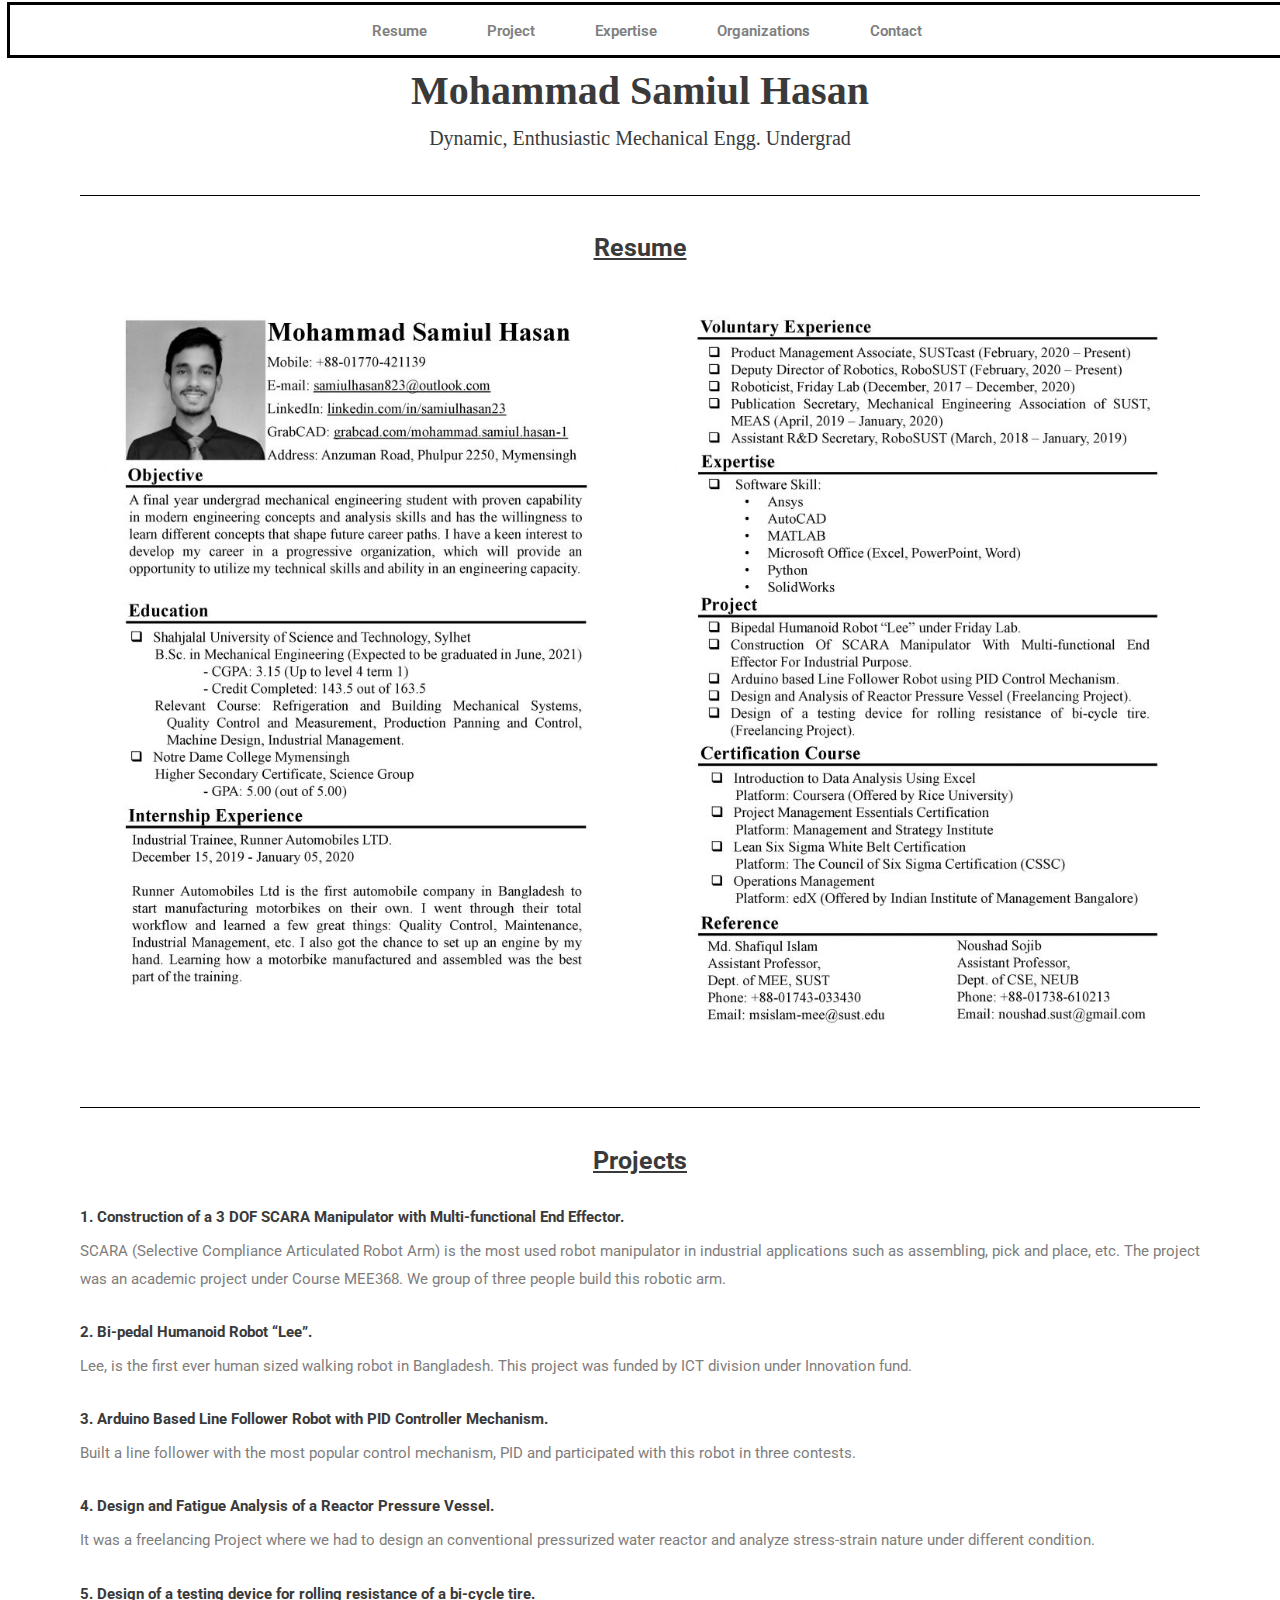
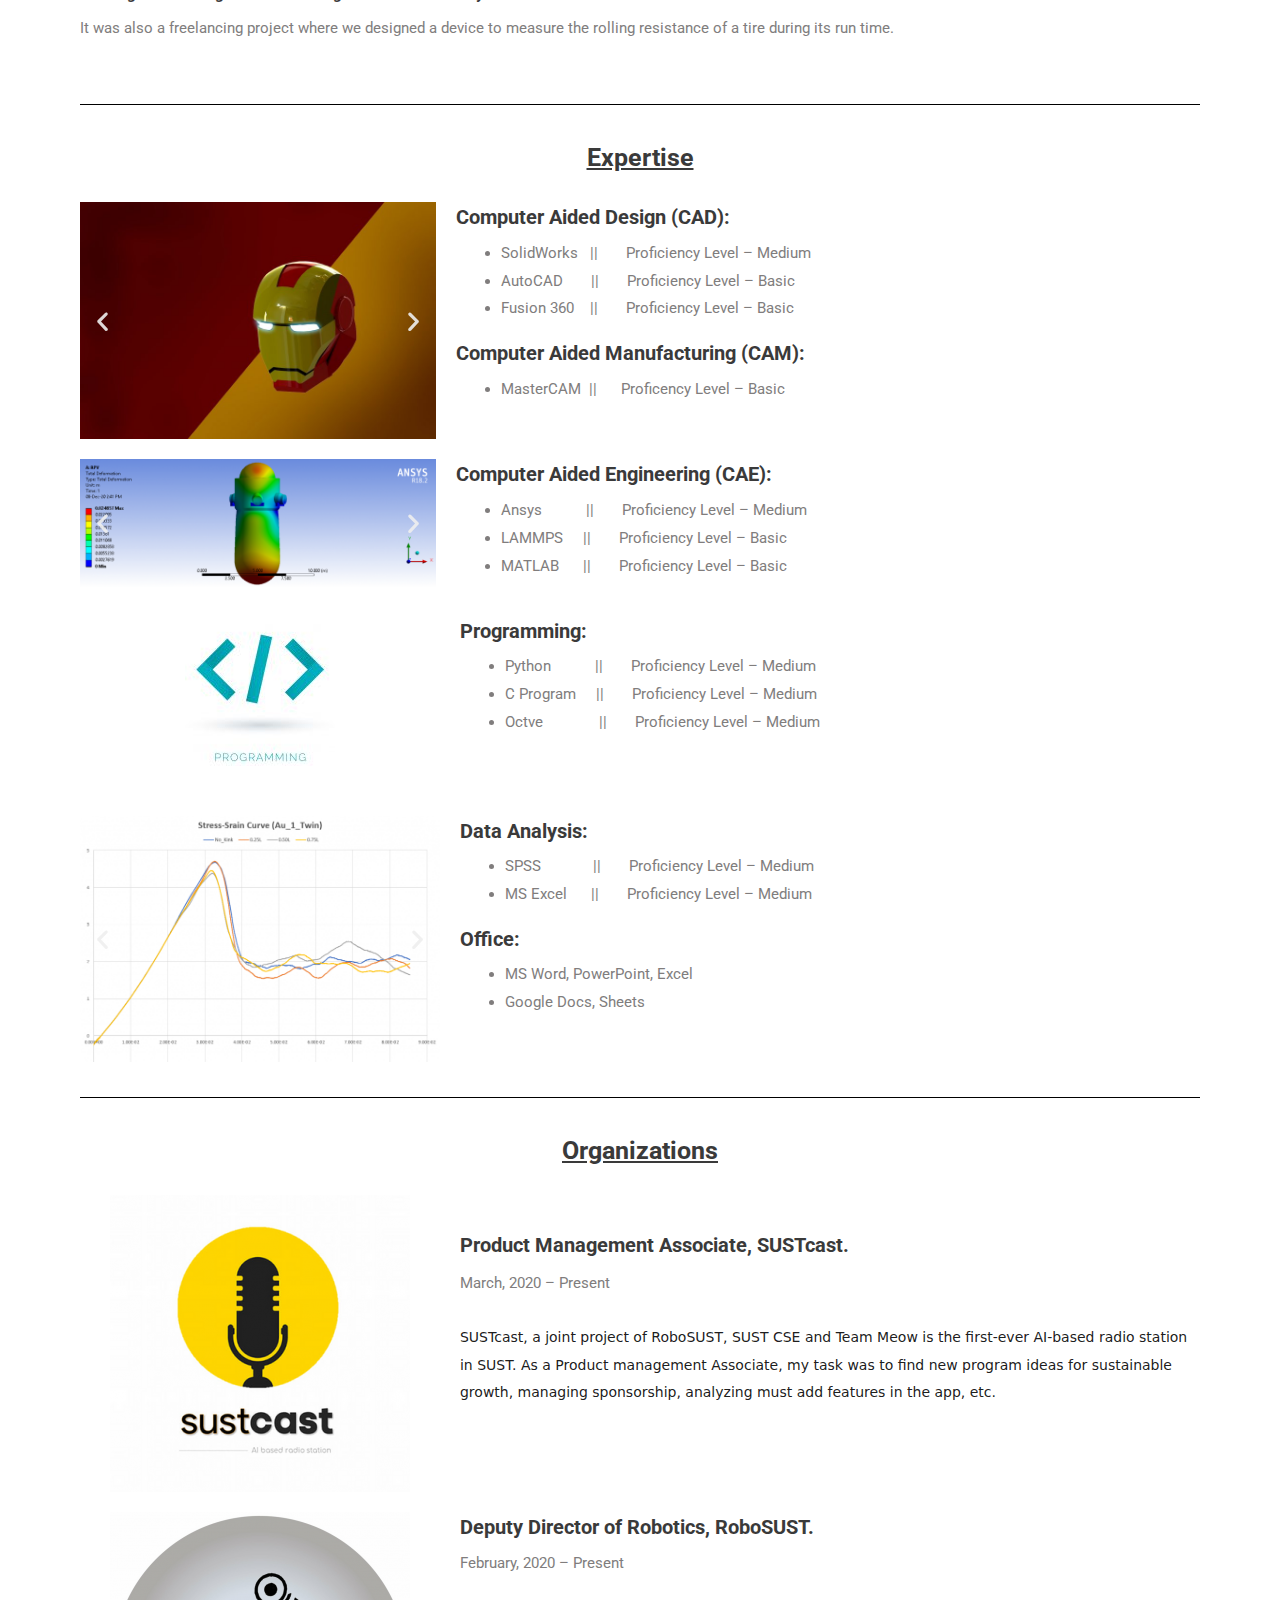
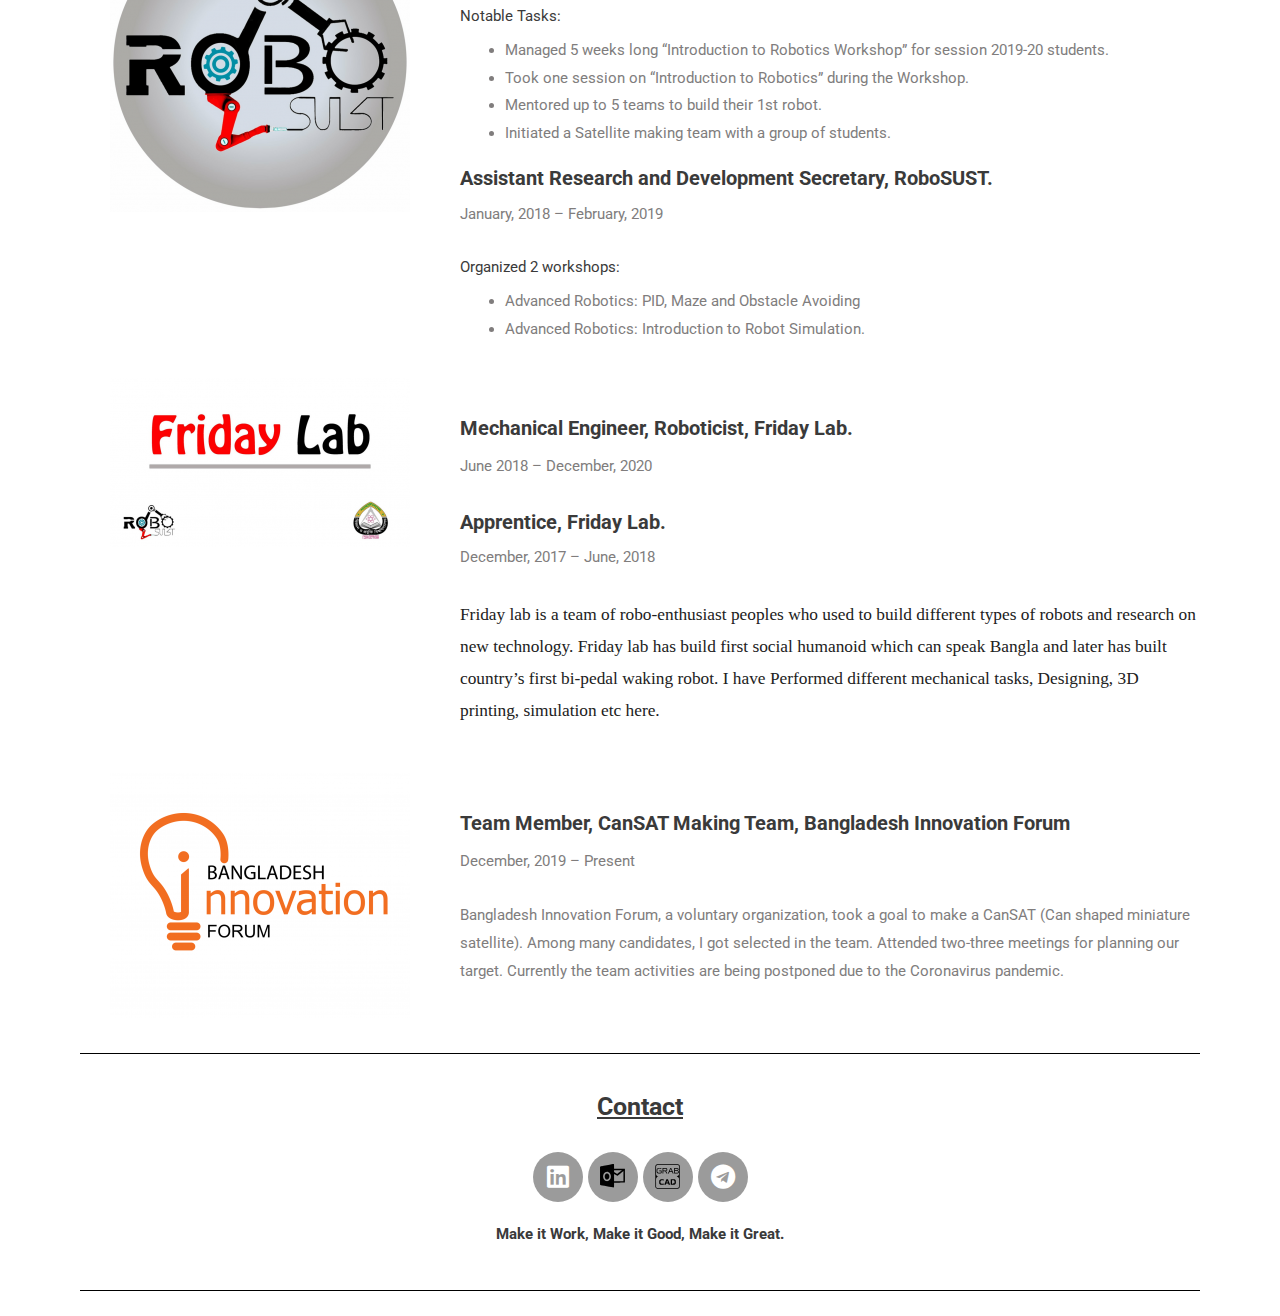
==== index.html @ ac48c986 "test11" ====
<!DOCTYPE html>
<html lang="en-US">
<head>
	<meta charset="UTF-8">
		<title>Mohammad Samiul Hasan &#8211; Just another WordPress site</title>
<meta name="robots" content="max-image-preview:large">
<link rel="dns-prefetch" href="//s.w.org">
<link rel="alternate" type="application/rss+xml" title="Mohammad Samiul Hasan &raquo; Feed" href="./feed/index.html">
<link rel="alternate" type="application/rss+xml" title="Mohammad Samiul Hasan &raquo; Comments Feed" href="./comments/feed/index.html">
		<script>
			window._wpemojiSettings = {"baseUrl":"https:\/\/s.w.org\/images\/core\/emoji\/13.0.1\/72x72\/","ext":".png","svgUrl":"https:\/\/s.w.org\/images\/core\/emoji\/13.0.1\/svg\/","svgExt":".svg","source":{"concatemoji":".\/wp-includes\/js\/wp-emoji-release.min.js?ver=5.7.1"}};
			!function(e,a,t){var n,r,o,i=a.createElement("canvas"),p=i.getContext&&i.getContext("2d");function s(e,t){var a=String.fromCharCode;p.clearRect(0,0,i.width,i.height),p.fillText(a.apply(this,e),0,0);e=i.toDataURL();return p.clearRect(0,0,i.width,i.height),p.fillText(a.apply(this,t),0,0),e===i.toDataURL()}function c(e){var t=a.createElement("script");t.src=e,t.defer=t.type="text/javascript",a.getElementsByTagName("head")[0].appendChild(t)}for(o=Array("flag","emoji"),t.supports={everything:!0,everythingExceptFlag:!0},r=0;r<o.length;r++)t.supports[o[r]]=function(e){if(!p||!p.fillText)return!1;switch(p.textBaseline="top",p.font="600 32px Arial",e){case"flag":return s([127987,65039,8205,9895,65039],[127987,65039,8203,9895,65039])?!1:!s([55356,56826,55356,56819],[55356,56826,8203,55356,56819])&&!s([55356,57332,56128,56423,56128,56418,56128,56421,56128,56430,56128,56423,56128,56447],[55356,57332,8203,56128,56423,8203,56128,56418,8203,56128,56421,8203,56128,56430,8203,56128,56423,8203,56128,56447]);case"emoji":return!s([55357,56424,8205,55356,57212],[55357,56424,8203,55356,57212])}return!1}(o[r]),t.supports.everything=t.supports.everything&&t.supports[o[r]],"flag"!==o[r]&&(t.supports.everythingExceptFlag=t.supports.everythingExceptFlag&&t.supports[o[r]]);t.supports.everythingExceptFlag=t.supports.everythingExceptFlag&&!t.supports.flag,t.DOMReady=!1,t.readyCallback=function(){t.DOMReady=!0},t.supports.everything||(n=function(){t.readyCallback()},a.addEventListener?(a.addEventListener("DOMContentLoaded",n,!1),e.addEventListener("load",n,!1)):(e.attachEvent("onload",n),a.attachEvent("onreadystatechange",function(){"complete"===a.readyState&&t.readyCallback()})),(n=t.source||{}).concatemoji?c(n.concatemoji):n.wpemoji&&n.twemoji&&(c(n.twemoji),c(n.wpemoji)))}(window,document,window._wpemojiSettings);
		</script>
		<style>img.wp-smiley,
img.emoji {
	display: inline !important;
	border: none !important;
	box-shadow: none !important;
	height: 1em !important;
	width: 1em !important;
	margin: 0 .07em !important;
	vertical-align: -0.1em !important;
	background: none !important;
	padding: 0 !important;
}</style>
	<link rel="stylesheet" id="astra-theme-css-css" href="./wp-content/themes/astra/assets/css/minified/frontend.min.css?ver=3.1.2" media="all">
<style id="astra-theme-css-inline-css">html{font-size:93.75%;}a,.page-title{color:#0274be;}a:hover,a:focus{color:#3a3a3a;}body,button,input,select,textarea,.ast-button,.ast-custom-button{font-family:-apple-system,BlinkMacSystemFont,Segoe UI,Roboto,Oxygen-Sans,Ubuntu,Cantarell,Helvetica Neue,sans-serif;font-weight:inherit;font-size:15px;font-size:1rem;}blockquote{color:#000000;}.site-title{font-size:35px;font-size:2.3333333333333rem;}.ast-archive-description .ast-archive-title{font-size:40px;font-size:2.6666666666667rem;}.site-header .site-description{font-size:15px;font-size:1rem;}.entry-title{font-size:30px;font-size:2rem;}h1,.entry-content h1{font-size:40px;font-size:2.6666666666667rem;}h2,.entry-content h2{font-size:30px;font-size:2rem;}h3,.entry-content h3{font-size:25px;font-size:1.6666666666667rem;}h4,.entry-content h4{font-size:20px;font-size:1.3333333333333rem;}h5,.entry-content h5{font-size:18px;font-size:1.2rem;}h6,.entry-content h6{font-size:15px;font-size:1rem;}.ast-single-post .entry-title,.page-title{font-size:30px;font-size:2rem;}::selection{background-color:#0274be;color:#ffffff;}body,h1,.entry-title a,.entry-content h1,h2,.entry-content h2,h3,.entry-content h3,h4,.entry-content h4,h5,.entry-content h5,h6,.entry-content h6{color:#3a3a3a;}.tagcloud a:hover,.tagcloud a:focus,.tagcloud a.current-item{color:#ffffff;border-color:#0274be;background-color:#0274be;}input:focus,input[type="text"]:focus,input[type="email"]:focus,input[type="url"]:focus,input[type="password"]:focus,input[type="reset"]:focus,input[type="search"]:focus,textarea:focus{border-color:#0274be;}input[type="radio"]:checked,input[type=reset],input[type="checkbox"]:checked,input[type="checkbox"]:hover:checked,input[type="checkbox"]:focus:checked,input[type=range]::-webkit-slider-thumb{border-color:#0274be;background-color:#0274be;box-shadow:none;}.site-footer a:hover + .post-count,.site-footer a:focus + .post-count{background:#0274be;border-color:#0274be;}.single .nav-links .nav-previous,.single .nav-links .nav-next{color:#0274be;}.entry-meta,.entry-meta *{line-height:1.45;color:#0274be;}.entry-meta a:hover,.entry-meta a:hover *,.entry-meta a:focus,.entry-meta a:focus *,.page-links > .page-link,.page-links .page-link:hover,.post-navigation a:hover{color:#3a3a3a;}.widget-title{font-size:21px;font-size:1.4rem;color:#3a3a3a;}#cat option,.secondary .calendar_wrap thead a,.secondary .calendar_wrap thead a:visited{color:#0274be;}.secondary .calendar_wrap #today,.ast-progress-val span{background:#0274be;}.secondary a:hover + .post-count,.secondary a:focus + .post-count{background:#0274be;border-color:#0274be;}.calendar_wrap #today > a{color:#ffffff;}.page-links .page-link,.single .post-navigation a{color:#0274be;}#secondary,#secondary button,#secondary input,#secondary select,#secondary textarea{font-size:15px;font-size:1rem;}#secondary {margin: 4em 0 2.5em;word-break: break-word;line-height: 2;}#secondary li {margin-bottom: 0.25em;}#secondary li:last-child {margin-bottom: 0;}@media (max-width: 768px) {.js_active .ast-plain-container.ast-single-post #secondary {margin-top: 1.5em;}}.ast-separate-container.ast-two-container #secondary .widget {background-color: #fff;padding: 2em;margin-bottom: 2em;}@media (min-width: 993px) {.ast-left-sidebar #secondary {padding-right: 60px;}.ast-right-sidebar #secondary {padding-left: 60px;} }@media (max-width: 993px) {.ast-right-sidebar #secondary {padding-left: 30px;}.ast-left-sidebar #secondary {padding-right: 30px;}}.wp-block-buttons.aligncenter{justify-content:center;}@media (min-width:1200px){.ast-separate-container.ast-right-sidebar .entry-content .wp-block-image.alignfull,.ast-separate-container.ast-left-sidebar .entry-content .wp-block-image.alignfull,.ast-separate-container.ast-right-sidebar .entry-content .wp-block-cover.alignfull,.ast-separate-container.ast-left-sidebar .entry-content .wp-block-cover.alignfull{margin-left:-6.67em;margin-right:-6.67em;max-width:unset;width:unset;}.ast-separate-container.ast-right-sidebar .entry-content .wp-block-image.alignwide,.ast-separate-container.ast-left-sidebar .entry-content .wp-block-image.alignwide,.ast-separate-container.ast-right-sidebar .entry-content .wp-block-cover.alignwide,.ast-separate-container.ast-left-sidebar .entry-content .wp-block-cover.alignwide{margin-left:-20px;margin-right:-20px;max-width:unset;width:unset;}}@media (min-width:1200px){.wp-block-group .has-background{padding:20px;}}@media (min-width:1200px){.ast-separate-container.ast-right-sidebar .entry-content .wp-block-group.alignwide,.ast-separate-container.ast-left-sidebar .entry-content .wp-block-group.alignwide,.ast-separate-container.ast-right-sidebar .entry-content .wp-block-cover.alignwide,.ast-separate-container.ast-left-sidebar .entry-content .wp-block-cover.alignwide{margin-left:-20px;margin-right:-20px;padding-left:20px;padding-right:20px;}.ast-separate-container.ast-right-sidebar .entry-content .wp-block-group.alignfull,.ast-separate-container.ast-left-sidebar .entry-content .wp-block-group.alignfull,.ast-separate-container.ast-right-sidebar .entry-content .wp-block-cover.alignfull,.ast-separate-container.ast-left-sidebar .entry-content .wp-block-cover.alignfull{margin-left:-6.67em;margin-right:-6.67em;padding-left:6.67em;padding-right:6.67em;}}@media (min-width:1200px){.wp-block-cover-image.alignwide .wp-block-cover__inner-container,.wp-block-cover.alignwide .wp-block-cover__inner-container,.wp-block-cover-image.alignfull .wp-block-cover__inner-container,.wp-block-cover.alignfull .wp-block-cover__inner-container{width:100%;}}.ast-plain-container.ast-no-sidebar #primary{margin-top:0;margin-bottom:0;}@media (max-width:921px){.ast-theme-transparent-header #primary,.ast-theme-transparent-header #secondary{padding:0;}}.wp-block-columns{margin-bottom:unset;}.wp-block-image.size-full{margin:2rem 0;}.wp-block-separator.has-background{padding:0;}.wp-block-gallery{margin-bottom:1.6em;}.wp-block-group{padding-top:4em;padding-bottom:4em;}.wp-block-group__inner-container .wp-block-columns:last-child,.wp-block-group__inner-container :last-child,.wp-block-table table{margin-bottom:0;}.blocks-gallery-grid{width:100%;}.wp-block-navigation-link__content{padding:5px 0;}.wp-block-group .wp-block-group .has-text-align-center,.wp-block-group .wp-block-column .has-text-align-center{max-width:100%;}.has-text-align-center{margin:0 auto;}@media (min-width:1200px){.wp-block-cover__inner-container,.alignwide .wp-block-group__inner-container,.alignfull .wp-block-group__inner-container{max-width:1200px;margin:0 auto;}.wp-block-group.alignnone,.wp-block-group.aligncenter,.wp-block-group.alignleft,.wp-block-group.alignright,.wp-block-group.alignwide,.wp-block-columns.alignwide{margin:2rem 0 1rem 0;}}@media (max-width:1200px){.wp-block-group{padding:3em;}.wp-block-group .wp-block-group{padding:1.5em;}.wp-block-columns,.wp-block-column{margin:1rem 0;}}@media (min-width:921px){.wp-block-columns .wp-block-group{padding:2em;}}@media (max-width:544px){.wp-block-cover-image .wp-block-cover__inner-container,.wp-block-cover .wp-block-cover__inner-container{width:unset;}.wp-block-cover,.wp-block-cover-image{padding:2em 0;}.wp-block-group,.wp-block-cover{padding:2em;}.wp-block-media-text__media img,.wp-block-media-text__media video{width:unset;max-width:100%;}.wp-block-media-text.has-background .wp-block-media-text__content{padding:1em;}}@media (max-width:921px){.ast-plain-container.ast-no-sidebar #primary{padding:0;}}@media (min-width:544px){.entry-content .wp-block-media-text.has-media-on-the-right .wp-block-media-text__content{padding:0 8% 0 0;}.entry-content .wp-block-media-text .wp-block-media-text__content{padding:0 0 0 8%;}.ast-plain-container .site-content .entry-content .has-custom-content-position.is-position-bottom-left > *,.ast-plain-container .site-content .entry-content .has-custom-content-position.is-position-bottom-right > *,.ast-plain-container .site-content .entry-content .has-custom-content-position.is-position-top-left > *,.ast-plain-container .site-content .entry-content .has-custom-content-position.is-position-top-right > *,.ast-plain-container .site-content .entry-content .has-custom-content-position.is-position-center-right > *,.ast-plain-container .site-content .entry-content .has-custom-content-position.is-position-center-left > *{margin:0;}}@media (max-width:544px){.entry-content .wp-block-media-text .wp-block-media-text__content{padding:8% 0;}.wp-block-media-text .wp-block-media-text__media img{width:auto;max-width:100%;}}@media (max-width:921px){.ast-separate-container .ast-article-post,.ast-separate-container .ast-article-single{padding:1.5em 2.14em;}.ast-separate-container #primary,.ast-separate-container #secondary{padding:1.5em 0;}#primary,#secondary{padding:1.5em 0;margin:0;}.ast-left-sidebar #content > .ast-container{display:flex;flex-direction:column-reverse;width:100%;}.ast-author-box img.avatar{margin:20px 0 0 0;}}@media (max-width:921px){#secondary.secondary,.ast-separate-container #secondary{padding-top:0;}.ast-separate-container.ast-right-sidebar #secondary{padding-left:1em;padding-right:1em;}.ast-separate-container.ast-two-container #secondary{padding-left:0;padding-right:0;}.ast-page-builder-template .entry-header #secondary{margin-top:1.5em;}.ast-page-builder-template #secondary{margin-top:1.5em;}.ast-separate-container.ast-two-container #secondary .widget{margin-bottom:1.5em;padding-left:1em;padding-right:1em;}.ast-separate-container.ast-right-sidebar #secondary,.ast-separate-container.ast-left-sidebar #secondary{border:0;margin-left:auto;margin-right:auto;}.ast-separate-container.ast-two-container #secondary .widget:last-child{margin-bottom:0;}}@media (max-width:921px){.ast-right-sidebar #primary{padding-right:0;}.ast-page-builder-template.ast-left-sidebar #secondary,.ast-page-builder-template.ast-right-sidebar #secondary{padding-right:20px;}.ast-page-builder-template.ast-right-sidebar #secondary,.ast-page-builder-template.ast-left-sidebar #secondary{padding-left:20px;}.ast-right-sidebar #secondary,.ast-left-sidebar #primary{padding-left:0;}.ast-left-sidebar #secondary{padding-right:0;}}@media (min-width:922px){.ast-separate-container.ast-right-sidebar #primary,.ast-separate-container.ast-left-sidebar #primary{border:0;}.search-no-results.ast-separate-container #primary{margin-bottom:4em;}}@media (min-width:922px){.ast-right-sidebar #primary{border-right:1px solid #eee;}.ast-left-sidebar #primary{border-left:1px solid #eee;}.ast-right-sidebar #secondary{border-left:1px solid #eee;margin-left:-1px;}.ast-left-sidebar #secondary{border-right:1px solid #eee;margin-right:-1px;}.ast-separate-container.ast-two-container.ast-right-sidebar #secondary{padding-left:30px;padding-right:0;}.ast-separate-container.ast-two-container.ast-left-sidebar #secondary{padding-right:30px;padding-left:0;}}.wp-block-button .wp-block-button__link,{color:#ffffff;}.wp-block-button .wp-block-button__link{border-style:solid;border-top-width:0;border-right-width:0;border-left-width:0;border-bottom-width:0;border-color:#0274be;background-color:#0274be;color:#ffffff;font-family:inherit;font-weight:inherit;line-height:1;border-radius:2px;padding-top:10px;padding-right:40px;padding-bottom:10px;padding-left:40px;}.wp-block-button .wp-block-button__link:hover,.wp-block-button .wp-block-button__link:focus{color:#ffffff;background-color:#3a3a3a;border-color:#3a3a3a;}.menu-toggle,button,.ast-button,.ast-custom-button,.button,input#submit,input[type="button"],input[type="submit"],input[type="reset"]{border-style:solid;border-top-width:0;border-right-width:0;border-left-width:0;border-bottom-width:0;color:#ffffff;border-color:#0274be;background-color:#0274be;border-radius:2px;padding-top:10px;padding-right:40px;padding-bottom:10px;padding-left:40px;font-family:inherit;font-weight:inherit;line-height:1;}button:focus,.menu-toggle:hover,button:hover,.ast-button:hover,.ast-custom-button:hover .button:hover,.ast-custom-button:hover ,input[type=reset]:hover,input[type=reset]:focus,input#submit:hover,input#submit:focus,input[type="button"]:hover,input[type="button"]:focus,input[type="submit"]:hover,input[type="submit"]:focus{color:#ffffff;background-color:#3a3a3a;border-color:#3a3a3a;}@media (min-width:921px){.ast-container{max-width:100%;}}@media (min-width:544px){.ast-container{max-width:100%;}}@media (max-width:544px){.ast-separate-container .ast-article-post,.ast-separate-container .ast-article-single{padding:1.5em 1em;}.ast-separate-container #content .ast-container{padding-left:0.54em;padding-right:0.54em;}.ast-separate-container .ast-archive-description{padding:1.5em 1em;}.ast-search-menu-icon.ast-dropdown-active .search-field{width:170px;}}@media (max-width:921px){.ast-mobile-header-stack .main-header-bar .ast-search-menu-icon{display:inline-block;}.ast-header-break-point.ast-header-custom-item-outside .ast-mobile-header-stack .main-header-bar .ast-search-icon{margin:0;}}@media (max-width:921px){.ast-archive-description .ast-archive-title{font-size:40px;}.entry-title{font-size:30px;}h1,.entry-content h1{font-size:30px;}h2,.entry-content h2{font-size:25px;}h3,.entry-content h3{font-size:20px;}.ast-single-post .entry-title,.page-title{font-size:30px;}}@media (max-width:544px){.ast-archive-description .ast-archive-title{font-size:40px;}.entry-title{font-size:30px;}h1,.entry-content h1{font-size:30px;}h2,.entry-content h2{font-size:25px;}h3,.entry-content h3{font-size:20px;}.ast-single-post .entry-title,.page-title{font-size:30px;}}@media (max-width:921px){html{font-size:85.5%;}}@media (max-width:544px){html{font-size:85.5%;}}@media (min-width:922px){.ast-container{max-width:1240px;}}@font-face {font-family: "Astra";src: url(./wp-content/themes/astra/assets/fonts/astra.woff) format("woff"),url(./wp-content/themes/astra/assets/fonts/astra.ttf) format("truetype"),url(./wp-content/themes/astra/assets/fonts/astra.svg#astra) format("svg");font-weight: normal;font-style: normal;font-display: fallback;}@media (min-width:922px){.main-header-menu .sub-menu .menu-item.ast-left-align-sub-menu:hover > .sub-menu,.main-header-menu .sub-menu .menu-item.ast-left-align-sub-menu.focus > .sub-menu{margin-left:-0px;}}.ast-breadcrumbs .trail-browse,.ast-breadcrumbs .trail-items,.ast-breadcrumbs .trail-items li{display:inline-block;margin:0;padding:0;border:none;background:inherit;text-indent:0;}.ast-breadcrumbs .trail-browse{font-size:inherit;font-style:inherit;font-weight:inherit;color:inherit;}.ast-breadcrumbs .trail-items{list-style:none;}.trail-items li::after{padding:0 0.3em;content:"\00bb";}.trail-items li:last-of-type::after{display:none;}@media (max-width:921px){.ast-builder-grid-row-container.ast-builder-grid-row-tablet-6-equal .ast-builder-grid-row{grid-template-columns:repeat( 6,1fr );}.ast-builder-grid-row-container.ast-builder-grid-row-tablet-5-equal .ast-builder-grid-row{grid-template-columns:repeat( 5,1fr );}.ast-builder-grid-row-container.ast-builder-grid-row-tablet-4-equal .ast-builder-grid-row{grid-template-columns:repeat( 4,1fr );}.ast-builder-grid-row-container.ast-builder-grid-row-tablet-4-lheavy .ast-builder-grid-row{grid-template-columns:2fr 1fr 1fr 1fr;}.ast-builder-grid-row-container.ast-builder-grid-row-tablet-4-rheavy .ast-builder-grid-row{grid-template-columns:1fr 1fr 1fr 2fr;}.ast-builder-grid-row-container.ast-builder-grid-row-tablet-3-equal .ast-builder-grid-row{grid-template-columns:repeat( 3,1fr );}.ast-builder-grid-row-container.ast-builder-grid-row-tablet-3-lheavy .ast-builder-grid-row{grid-template-columns:2fr 1fr 1fr;}.ast-builder-grid-row-container.ast-builder-grid-row-tablet-3-rheavy .ast-builder-grid-row{grid-template-columns:1fr 1fr 2fr;}.ast-builder-grid-row-container.ast-builder-grid-row-tablet-3-cheavy .ast-builder-grid-row{grid-template-columns:1fr 2fr 1fr;}.ast-builder-grid-row-container.ast-builder-grid-row-tablet-3-cwide .ast-builder-grid-row{grid-template-columns:1fr 3fr 1fr;}.ast-builder-grid-row-container.ast-builder-grid-row-tablet-3-firstrow .ast-builder-grid-row{grid-template-columns:1fr 1fr;}.ast-builder-grid-row-container.ast-builder-grid-row-tablet-3-firstrow .ast-builder-grid-row > *:first-child{grid-column:1 / -1;}.ast-builder-grid-row-container.ast-builder-grid-row-tablet-3-lastrow .ast-builder-grid-row{grid-template-columns:1fr 1fr;}.ast-builder-grid-row-container.ast-builder-grid-row-tablet-3-lastrow .ast-builder-grid-row > *:last-child{grid-column:1 / -1;}.ast-builder-grid-row-container.ast-builder-grid-row-tablet-2-equal .ast-builder-grid-row{grid-template-columns:repeat( 2,1fr );}.ast-builder-grid-row-container.ast-builder-grid-row-tablet-2-lheavy .ast-builder-grid-row{grid-template-columns:2fr 1fr;}.ast-builder-grid-row-container.ast-builder-grid-row-tablet-2-rheavy .ast-builder-grid-row{grid-template-columns:1fr 2fr;}.ast-builder-grid-row-container.ast-builder-grid-row-tablet-full .ast-builder-grid-row{grid-template-columns:1fr;}}@media (max-width:544px){.ast-builder-grid-row-container.ast-builder-grid-row-mobile-6-equal .ast-builder-grid-row{grid-template-columns:repeat( 6,1fr );}.ast-builder-grid-row-container.ast-builder-grid-row-mobile-5-equal .ast-builder-grid-row{grid-template-columns:repeat( 5,1fr );}.ast-builder-grid-row-container.ast-builder-grid-row-mobile-4-equal .ast-builder-grid-row{grid-template-columns:repeat( 4,1fr );}.ast-builder-grid-row-container.ast-builder-grid-row-mobile-4-lheavy .ast-builder-grid-row{grid-template-columns:2fr 1fr 1fr 1fr;}.ast-builder-grid-row-container.ast-builder-grid-row-mobile-4-rheavy .ast-builder-grid-row{grid-template-columns:1fr 1fr 1fr 2fr;}.ast-builder-grid-row-container.ast-builder-grid-row-mobile-3-equal .ast-builder-grid-row{grid-template-columns:repeat( 3,1fr );}.ast-builder-grid-row-container.ast-builder-grid-row-mobile-3-lheavy .ast-builder-grid-row{grid-template-columns:2fr 1fr 1fr;}.ast-builder-grid-row-container.ast-builder-grid-row-mobile-3-rheavy .ast-builder-grid-row{grid-template-columns:1fr 1fr 2fr;}.ast-builder-grid-row-container.ast-builder-grid-row-mobile-3-cheavy .ast-builder-grid-row{grid-template-columns:1fr 2fr 1fr;}.ast-builder-grid-row-container.ast-builder-grid-row-mobile-3-cwide .ast-builder-grid-row{grid-template-columns:1fr 3fr 1fr;}.ast-builder-grid-row-container.ast-builder-grid-row-mobile-3-firstrow .ast-builder-grid-row{grid-template-columns:1fr 1fr;}.ast-builder-grid-row-container.ast-builder-grid-row-mobile-3-firstrow .ast-builder-grid-row > *:first-child{grid-column:1 / -1;}.ast-builder-grid-row-container.ast-builder-grid-row-mobile-3-lastrow .ast-builder-grid-row{grid-template-columns:1fr 1fr;}.ast-builder-grid-row-container.ast-builder-grid-row-mobile-3-lastrow .ast-builder-grid-row > *:last-child{grid-column:1 / -1;}.ast-builder-grid-row-container.ast-builder-grid-row-mobile-2-equal .ast-builder-grid-row{grid-template-columns:repeat( 2,1fr );}.ast-builder-grid-row-container.ast-builder-grid-row-mobile-2-lheavy .ast-builder-grid-row{grid-template-columns:2fr 1fr;}.ast-builder-grid-row-container.ast-builder-grid-row-mobile-2-rheavy .ast-builder-grid-row{grid-template-columns:1fr 2fr;}.ast-builder-grid-row-container.ast-builder-grid-row-mobile-full .ast-builder-grid-row{grid-template-columns:1fr;}}.ast-builder-layout-element[data-section="title_tagline"]{display:flex;}@media (max-width:921px){.ast-header-break-point .ast-builder-layout-element[data-section="title_tagline"]{display:flex;}}@media (max-width:544px){.ast-header-break-point .ast-builder-layout-element[data-section="title_tagline"]{display:flex;}}.ast-builder-menu-1{font-family:inherit;font-weight:inherit;}.ast-builder-menu-1 .sub-menu,.ast-builder-menu-1 .inline-on-mobile .sub-menu{border-top-width:2px;border-bottom-width:0;border-right-width:0;border-left-width:0;border-color:#0274be;border-style:solid;border-radius:0;}.ast-builder-menu-1 .main-header-menu > .menu-item > .sub-menu,.ast-builder-menu-1 .main-header-menu > .menu-item > .astra-full-megamenu-wrapper{margin-top:0;}.ast-desktop .ast-builder-menu-1 .main-header-menu > .menu-item > .sub-menu:before,.ast-desktop .ast-builder-menu-1 .main-header-menu > .menu-item > .astra-full-megamenu-wrapper:before{height:calc( 0px + 5px );}.ast-desktop .ast-builder-menu-1 .menu-item .sub-menu .menu-link{border-style:none;}@media (max-width:921px){.ast-header-break-point .ast-builder-menu-1 .menu-item.menu-item-has-children > .ast-menu-toggle{top:0;}.ast-builder-menu-1 .menu-item-has-children > .menu-link:after{content:unset;}}@media (max-width:544px){.ast-header-break-point .ast-builder-menu-1 .menu-item.menu-item-has-children > .ast-menu-toggle{top:0;}}.ast-builder-menu-1{display:flex;}@media (max-width:921px){.ast-header-break-point .ast-builder-menu-1{display:flex;}}@media (max-width:544px){.ast-header-break-point .ast-builder-menu-1{display:flex;}}.site-below-footer-wrap[data-section="section-below-footer-builder"]{background-color:#eeeeee;;min-height:80px;}.site-below-footer-wrap[data-section="section-below-footer-builder"] .ast-builder-grid-row{max-width:1200px;margin-left:auto;margin-right:auto;}.site-below-footer-wrap[data-section="section-below-footer-builder"] .ast-builder-grid-row,.site-below-footer-wrap[data-section="section-below-footer-builder"] .site-footer-section{align-items:flex-start;}.site-below-footer-wrap[data-section="section-below-footer-builder"].ast-footer-row-inline .site-footer-section{display:flex;margin-bottom:0;}@media (max-width:921px){.site-below-footer-wrap[data-section="section-below-footer-builder"].ast-footer-row-tablet-inline .site-footer-section{display:flex;margin-bottom:0;}.site-below-footer-wrap[data-section="section-below-footer-builder"].ast-footer-row-tablet-stack .site-footer-section{display:block;margin-bottom:10px;}}@media (max-width:544px){.site-below-footer-wrap[data-section="section-below-footer-builder"].ast-footer-row-mobile-inline .site-footer-section{display:flex;margin-bottom:0;}.site-below-footer-wrap[data-section="section-below-footer-builder"].ast-footer-row-mobile-stack .site-footer-section{display:block;margin-bottom:10px;}}.site-below-footer-wrap[data-section="section-below-footer-builder"]{display:grid;}@media (max-width:921px){.ast-header-break-point .site-below-footer-wrap[data-section="section-below-footer-builder"]{display:grid;}}@media (max-width:544px){.ast-header-break-point .site-below-footer-wrap[data-section="section-below-footer-builder"]{display:grid;}}.ast-footer-copyright{text-align:center;}.ast-footer-copyright {color:#3a3a3a;}@media (max-width:921px){.ast-footer-copyright{text-align:center;}}@media (max-width:544px){.ast-footer-copyright{text-align:center;}}.ast-footer-copyright.ast-builder-layout-element{display:flex;}@media (max-width:921px){.ast-header-break-point .ast-footer-copyright.ast-builder-layout-element{display:flex;}}@media (max-width:544px){.ast-header-break-point .ast-footer-copyright.ast-builder-layout-element{display:flex;}}.elementor-widget-heading .elementor-heading-title{margin:0;}.elementor-post.elementor-grid-item.hentry{margin-bottom:0;}.woocommerce div.product .elementor-element.elementor-products-grid .related.products ul.products li.product,.elementor-element .elementor-wc-products .woocommerce[class*='columns-'] ul.products li.product{width:auto;margin:0;float:none;}.ast-left-sidebar .elementor-section.elementor-section-stretched,.ast-right-sidebar .elementor-section.elementor-section-stretched{max-width:100%;left:0 !important;}.ast-header-break-point .main-header-bar{border-bottom-width:1px;}@media (min-width:922px){.main-header-bar{border-bottom-width:1px;}}@media (min-width:922px){#primary{width:70%;}#secondary{width:30%;}}.ast-safari-browser-less-than-11 .main-header-menu .menu-item, .ast-safari-browser-less-than-11 .main-header-bar .ast-masthead-custom-menu-items{display:block;}.main-header-menu .menu-item, .main-header-bar .ast-masthead-custom-menu-items{-js-display:flex;display:flex;-webkit-box-pack:center;-webkit-justify-content:center;-moz-box-pack:center;-ms-flex-pack:center;justify-content:center;-webkit-box-orient:vertical;-webkit-box-direction:normal;-webkit-flex-direction:column;-moz-box-orient:vertical;-moz-box-direction:normal;-ms-flex-direction:column;flex-direction:column;}.main-header-menu > .menu-item > .menu-link{height:100%;-webkit-box-align:center;-webkit-align-items:center;-moz-box-align:center;-ms-flex-align:center;align-items:center;-js-display:flex;display:flex;}.ast-primary-menu-disabled .main-header-bar .ast-masthead-custom-menu-items{flex:unset;}.ast-mobile-popup-drawer.active .ast-mobile-popup-inner{background-color:#ffffff;;color:#3a3a3a;}.ast-mobile-header-wrap .ast-mobile-header-content{background-color:#ffffff;;}.ast-mobile-popup-content > *, .ast-mobile-header-content > *{padding-top:0;padding-bottom:0;}@media (max-width:921px){.content-align-flex-start .ast-builder-layout-element{justify-content:flex-start;}.content-align-flex-start .main-header-menu{text-align:left;}}.ast-mobile-header-wrap .ast-primary-header-bar,.ast-primary-header-bar .site-primary-header-wrap{min-height:70px;}.ast-desktop .ast-primary-header-bar .main-header-menu > .menu-item{line-height:70px;}@media (max-width:921px){#masthead .ast-mobile-header-wrap .ast-above-header-bar,#masthead .ast-mobile-header-wrap .ast-primary-header-bar,#masthead .ast-mobile-header-wrap .ast-below-header-bar{padding-left:20px;padding-right:20px;}}.ast-header-break-point .ast-primary-header-bar{border-bottom-width:1px;border-bottom-color:#eaeaea;border-bottom-style:solid;}@media (min-width:922px){.ast-primary-header-bar{border-bottom-width:1px;border-bottom-color:#eaeaea;border-bottom-style:solid;}}.ast-primary-header-bar{background-color:#ffffff;;}.ast-primary-header-bar{display:block;}@media (max-width:921px){.ast-header-break-point .ast-primary-header-bar{display:grid;}}@media (max-width:544px){.ast-header-break-point .ast-primary-header-bar{display:grid;}}[data-section="section-header-mobile-trigger"] .ast-button-wrap .ast-mobile-menu-trigger-minimal{color:#0274be;border:none;background:transparent;}[data-section="section-header-mobile-trigger"] .ast-button-wrap .mobile-menu-toggle-icon .ast-mobile-svg{width:20px;height:20px;fill:#0274be;}[data-section="section-header-mobile-trigger"] .ast-button-wrap .mobile-menu-wrap .mobile-menu{color:#0274be;}@media (max-width:921px){.ast-builder-menu-mobile .main-navigation .menu-item > .menu-link{font-family:inherit;font-weight:inherit;}.ast-builder-menu-mobile .main-navigation .menu-item.menu-item-has-children > .ast-menu-toggle{top:0;}.ast-builder-menu-mobile .main-navigation .menu-item-has-children > .menu-link:after{content:unset;}.ast-header-break-point .ast-builder-menu-mobile .main-header-menu, .ast-header-break-point .ast-builder-menu-mobile .main-navigation .menu-item .menu-link, .ast-header-break-point .ast-builder-menu-mobile .main-navigation .menu-item .sub-menu .menu-link{border-style:none;}}@media (max-width:544px){.ast-builder-menu-mobile .main-navigation .menu-item.menu-item-has-children > .ast-menu-toggle{top:0;}}.ast-builder-menu-mobile .main-navigation{display:block;}@media (max-width:921px){.ast-header-break-point .ast-builder-menu-mobile .main-navigation{display:block;}}@media (max-width:544px){.ast-header-break-point .ast-builder-menu-mobile .main-navigation{display:block;}}</style>
<link rel="stylesheet" id="astra-menu-animation-css" href="./wp-content/themes/astra/assets/css/minified/menu-animation.min.css?ver=3.1.2" media="all">
<link rel="stylesheet" id="wp-block-library-css" href="./wp-includes/css/dist/block-library/style.min.css?ver=5.7.1" media="all">
<link rel="stylesheet" id="elementor-icons-css" href="./wp-content/plugins/elementor/assets/lib/eicons/css/elementor-icons.min.css?ver=5.11.0" media="all">
<link rel="stylesheet" id="elementor-animations-css" href="./wp-content/plugins/elementor/assets/lib/animations/animations.min.css?ver=3.1.4" media="all">
<link rel="stylesheet" id="elementor-frontend-css" href="./wp-content/plugins/elementor/assets/css/frontend.min.css?ver=3.1.4" media="all">
<link rel="stylesheet" id="elementor-post-10-css" href="./wp-content/uploads/elementor/css/post-10.css?ver=1618769700" media="all">
<link rel="stylesheet" id="elementor-global-css" href="./wp-content/uploads/elementor/css/global.css?ver=1618769701" media="all">
<link rel="stylesheet" id="elementor-post-17-css" href="./wp-content/uploads/elementor/css/post-17.css?ver=1618942727" media="all">
<link rel="stylesheet" id="jltma-bootstrap-css" href="./wp-content/plugins/master-addons/assets/css/bootstrap.min.css?ver=5.7.1" media="all">
<link rel="stylesheet" id="master-addons-main-style-css" href="./wp-content/plugins/master-addons/assets/css/master-addons-styles.css?ver=5.7.1" media="all">
<link rel="stylesheet" id="google-fonts-1-css" href="https://fonts.googleapis.com/css?family=Roboto%3A100%2C100italic%2C200%2C200italic%2C300%2C300italic%2C400%2C400italic%2C500%2C500italic%2C600%2C600italic%2C700%2C700italic%2C800%2C800italic%2C900%2C900italic%7CRoboto+Slab%3A100%2C100italic%2C200%2C200italic%2C300%2C300italic%2C400%2C400italic%2C500%2C500italic%2C600%2C600italic%2C700%2C700italic%2C800%2C800italic%2C900%2C900italic&#038;ver=5.7.1" media="all">
<link rel="stylesheet" id="elementor-icons-shared-0-css" href="./wp-content/plugins/elementor/assets/lib/font-awesome/css/fontawesome.min.css?ver=5.15.1" media="all">
<link rel="stylesheet" id="elementor-icons-fa-brands-css" href="./wp-content/plugins/elementor/assets/lib/font-awesome/css/brands.min.css?ver=5.15.1" media="all">
<!--[if IE]>
<script src='./wp-content/themes/astra/assets/js/minified/flexibility.min.js?ver=3.1.2' id='astra-flexibility-js'></script>
<script id='astra-flexibility-js-after'>
flexibility(document.documentElement);
</script>
<![endif]-->
<script id="jquery-core-js-before">
/* < ![CDATA[ */
function jltmaNS(n){for(var e=n.split("."),a=window,i="",r=e.length,t=0;r>t;t++)"window"!=e[t]&&(i=e[t],a[i]=a[i]||{},a=a[i]);return a;}
/* ]]> */
</script>
<script src="./wp-includes/js/jquery/jquery.min.js?ver=3.5.1" id="jquery-core-js"></script>
<script src="./wp-includes/js/jquery/jquery-migrate.min.js?ver=3.3.2" id="jquery-migrate-js"></script>
<link rel="https://api.w.org/" href="./wp-json/index.html">
<link rel="alternate" type="application/json" href="./wp-json/wp/v2/pages/17/index.html">
<link rel="EditURI" type="application/rsd+xml" title="RSD" href="./xmlrpc.php?rsd">
<link rel="wlwmanifest" type="application/wlwmanifest+xml" href="./wp-includes/wlwmanifest.xml"> 
<meta name="generator" content="WordPress 5.7.1">
<link rel="canonical" href="./index.html">
<link rel="shortlink" href="./index.html">
<link rel="alternate" type="application/json+oembed" href="./wp-json/oembed/1.0/embed/index.html?url=.%2F">
<link rel="alternate" type="text/xml+oembed" href="./wp-json/oembed/1.0/embed/index.html?url=.%2F&#038;format=xml">
		<script type="text/javascript">
            (function () {
                window.ma_el_fs = { can_use_premium_code: false};
            })();
		</script>
		<style>.recentcomments a{display:inline !important;padding:0 !important;margin:0 !important;}</style>	<meta name="viewport" content="width=device-width, initial-scale=1.0, viewport-fit=cover">
</head>
<body class="home page-template page-template-elementor_canvas page page-id-17 ast-single-post ast-inherit-site-logo-transparent astra-hfb-header ast-desktop ast-separate-container ast-right-sidebar astra-3.1.2 ast-normal-title-enabled elementor-default elementor-template-canvas elementor-kit-10 elementor-page elementor-page-17">
			<div data-elementor-type="wp-page" data-elementor-id="17" class="elementor elementor-17" data-elementor-settings="[]">
							<div class="elementor-section-wrap">
							<section class="has_ma_el_bg_slider elementor-section elementor-top-section elementor-element elementor-element-a708a08 elementor-section-boxed elementor-section-height-default elementor-section-height-default" data-id="a708a08" data-element_type="section">
						<div class="elementor-container elementor-column-gap-default">
					<div class="has_ma_el_bg_slider elementor-column elementor-col-100 elementor-top-column elementor-element elementor-element-2391589" data-id="2391589" data-element_type="column">
			<div class="elementor-widget-wrap elementor-element-populated">
								<div class="elementor-element elementor-element-078bed0 elementor-widget-divider--view-line elementor-widget elementor-widget-divider" data-id="078bed0" data-element_type="widget" data-widget_type="divider.default">
				<div class="elementor-widget-container">
					<div class="elementor-divider">
			<span class="elementor-divider-separator">
						</span>
		</div>
				</div>
				</div>
					</div>
		</div>
							</div>
		</section>
				<section class="has_ma_el_bg_slider elementor-section elementor-top-section elementor-element elementor-element-a5ae399 elementor-section-boxed elementor-section-height-default elementor-section-height-default" data-id="a5ae399" data-element_type="section" id="menu">
						<div class="elementor-container elementor-column-gap-default">
					<div class="has_ma_el_bg_slider elementor-column elementor-col-100 elementor-top-column elementor-element elementor-element-28dc74a" data-id="28dc74a" data-element_type="column">
			<div class="elementor-widget-wrap elementor-element-populated">
								<div class="elementor-element elementor-element-2e66cf4 elementor-fixed elementor-widget elementor-widget-ma-navmenu" data-id="2e66cf4" data-element_type="widget" id="home" data-settings="{&quot;_position&quot;:&quot;fixed&quot;}" data-widget_type="ma-navmenu.default">
				<div class="elementor-widget-container">
			<div class="jltma-menu-container">
<nav id="jltma-nav-menu-element-2e66cf4" class="jltma-elementor-header jltma-nav-menu-element navbar navbar-expand-md navbar-soft default mobile click horizontal menu" data-menu-id="jltma-nav-menu-element-2e66cf4" data-sticky-type="default" data-menu-layout="onepage" data-menu-trigger="click" data-menu-offcanvas="offcanvas" data-menu-toggletype="toggle" data-menu-animation="default" data-menu-container-id="menu"><div class="jltma-nav-panel mobile">
                                <a class="jltma-nav-logo navbar-brand jltma-col-xs-3 jltma-col-sm-3" href="./index.html">
                                    <img alt="">
                                </a>
                                <button class="navbar-toggler ml-md-0 mr-auto py-3" type="button" data-toggle="collapse" data-trigger="#jltma-nav-menu-elementor-2e66cf4" data-target="#jltma-nav-menu-elementor-2e66cf4" aria-expanded="false" aria-label="Toggle Navigation">
                                    <div class="jltma-burger jltma-thick-small"><span class="mid-line"></span></div>
                                </button>
                                <button class="jltma-close left"> X </button>
                            </div>
<div id="jltma-nav-menu-elementor-2e66cf4" class="jltma-menu-offcanvas-elements jltma-navbar-nav-default mobile-offcanvas collapse navbar-collapse jltma-svg-arrow jltma-small-down jltma-one-page-enabled offcanvas left"><ul id="jltma-main-menu" class="navbar-nav jltma-navbar-nav jltma-menu-position-center toggle">
<li id="menu-item-11" class="menu-item menu-item-type-custom menu-item-object-custom menu-item-11"><a href="#resume" class="menu-link">Resume</a></li>
<li id="menu-item-12" class="menu-item menu-item-type-custom menu-item-object-custom menu-item-12"><a href="#project" class="menu-link">Project</a></li>
<li id="menu-item-13" class="menu-item menu-item-type-custom menu-item-object-custom menu-item-13"><a href="#expertise" class="menu-link">Expertise</a></li>
<li id="menu-item-249" class="menu-item menu-item-type-custom menu-item-object-custom menu-item-249"><a href="#organizations" class="menu-link">Organizations</a></li>
<li id="menu-item-14" class="menu-item menu-item-type-custom menu-item-object-custom menu-item-14"><a href="#contact" class="menu-link">Contact</a></li>
</ul></div></nav><style>.elementor-element-768 .jltma-nav-menu-element .offcanvas-overlay {
                            width:0%;
                            height: 100%;
                            z-index: 30;
                            position: fixed;
                            top: 0;
                            left: 0;
                            opacity:0;
                            visibility:hidden;
                            background-color: rgba(34, 34, 34, 0.6);
                            transition:opacity .2s linear, visibility .1s, width 1s ease-in;
                        }
                        .elementor-element-2e66cf4 .jltma-nav-menu-element .offcanvas-overlay.show {
                            transition:opacity .5s ease, width 0s;
                            opacity:1;
                            width:100%;
                            visibility:visible;
                        }

                        @media all and (max-width:768px) {
                            .elementor-element-2e66cf4 .jltma-nav-menu-element .mobile-offcanvas.left{
                                visibility: hidden;
                                transform:translateX(-100%);
                                border-radius:0;
                                display:block;
                                position: fixed;
                                top: 0; left:0;
                                height: 100%;
                                z-index: 1200;
                                width:80%;
                                overflow-x: hidden;
                                transition: visibility .2s ease-in-out, transform .2s ease-in-out;
                            }

                            .elementor-element-2e66cf4 .jltma-nav-menu-element .mobile-offcanvas.left.show{
                                visibility: visible;
                                transform: translateX(0);
                            }
                        }</style>
<style>@media only screen and (min-width: 768px) { .elementor-element-2e66cf4 .jltma-burger-box { display: none } }</style>
</div>		</div>
				</div>
					</div>
		</div>
							</div>
		</section>
				<section class="has_ma_el_bg_slider elementor-section elementor-top-section elementor-element elementor-element-cff91f0 elementor-section-boxed elementor-section-height-default elementor-section-height-default" data-id="cff91f0" data-element_type="section">
						<div class="elementor-container elementor-column-gap-default">
					<div class="has_ma_el_bg_slider elementor-column elementor-col-100 elementor-top-column elementor-element elementor-element-57f827a" data-id="57f827a" data-element_type="column">
			<div class="elementor-widget-wrap elementor-element-populated">
								<div class="elementor-element elementor-element-5737739 elementor-widget elementor-widget-text-editor" data-id="5737739" data-element_type="widget" data-widget_type="text-editor.default">
				<div class="elementor-widget-container">
					<div class="elementor-text-editor elementor-clearfix">
<h1><strong>Mohammad Samiul Hasan</strong></h1>
<h4>Dynamic, Enthusiastic Mechanical Engg. Undergrad</h4>
</div>
				</div>
				</div>
					</div>
		</div>
							</div>
		</section>
				<section class="has_ma_el_bg_slider elementor-section elementor-top-section elementor-element elementor-element-d169f12 elementor-section-boxed elementor-section-height-default elementor-section-height-default" data-id="d169f12" data-element_type="section" id="resume">
						<div class="elementor-container elementor-column-gap-default">
					<div class="has_ma_el_bg_slider elementor-column elementor-col-100 elementor-top-column elementor-element elementor-element-6ea449d" data-id="6ea449d" data-element_type="column">
			<div class="elementor-widget-wrap elementor-element-populated">
								<div class="elementor-element elementor-element-f474c49 elementor-widget-divider--view-line elementor-widget elementor-widget-divider" data-id="f474c49" data-element_type="widget" data-widget_type="divider.default">
				<div class="elementor-widget-container">
					<div class="elementor-divider">
			<span class="elementor-divider-separator">
						</span>
		</div>
				</div>
				</div>
					</div>
		</div>
							</div>
		</section>
				<section class="has_ma_el_bg_slider elementor-section elementor-top-section elementor-element elementor-element-c026c7c elementor-section-boxed elementor-section-height-default elementor-section-height-default" data-id="c026c7c" data-element_type="section" id="resume">
						<div class="elementor-container elementor-column-gap-default">
					<div class="has_ma_el_bg_slider elementor-column elementor-col-100 elementor-top-column elementor-element elementor-element-a4d0a57" data-id="a4d0a57" data-element_type="column">
			<div class="elementor-widget-wrap elementor-element-populated">
								<div class="elementor-element elementor-element-3be90cb elementor-widget elementor-widget-text-editor" data-id="3be90cb" data-element_type="widget" data-widget_type="text-editor.default">
				<div class="elementor-widget-container">
					<div class="elementor-text-editor elementor-clearfix"><center>
<h3><span style="text-decoration: underline;"><strong>Resume</strong></span></h3>
</center></div>
				</div>
				</div>
					</div>
		</div>
							</div>
		</section>
				<section class="has_ma_el_bg_slider elementor-section elementor-top-section elementor-element elementor-element-4a6d4ab elementor-section-boxed elementor-section-height-default elementor-section-height-default" data-id="4a6d4ab" data-element_type="section">
						<div class="elementor-container elementor-column-gap-default">
					<div class="has_ma_el_bg_slider elementor-column elementor-col-50 elementor-top-column elementor-element elementor-element-b6f9435" data-id="b6f9435" data-element_type="column">
			<div class="elementor-widget-wrap elementor-element-populated">
								<div class="elementor-element elementor-element-16b06c3 elementor-widget elementor-widget-image" data-id="16b06c3" data-element_type="widget" data-widget_type="image.default">
				<div class="elementor-widget-container">
					<div class="elementor-image">
										<img width="709" height="1024" src="./wp-content/uploads/2021/03/Resume_Mohammad_Samiul_Hasan-page-001-709x1024.jpg" class="attachment-large size-large" alt="" loading="lazy" srcset="./wp-content/uploads/2021/03/Resume_Mohammad_Samiul_Hasan-page-001-709x1024.jpg 709w, ./wp-content/uploads/2021/03/Resume_Mohammad_Samiul_Hasan-page-001-208x300.jpg 208w, ./wp-content/uploads/2021/03/Resume_Mohammad_Samiul_Hasan-page-001-768x1109.jpg 768w, ./wp-content/uploads/2021/03/Resume_Mohammad_Samiul_Hasan-page-001-1063x1536.jpg 1063w, ./wp-content/uploads/2021/03/Resume_Mohammad_Samiul_Hasan-page-001-1418x2048.jpg 1418w, ./wp-content/uploads/2021/03/Resume_Mohammad_Samiul_Hasan-page-001-80x116.jpg 80w, ./wp-content/uploads/2021/03/Resume_Mohammad_Samiul_Hasan-page-001-scaled.jpg 1772w" sizes="(max-width: 709px) 100vw, 709px">											</div>
				</div>
				</div>
					</div>
		</div>
				<div class="has_ma_el_bg_slider elementor-column elementor-col-50 elementor-top-column elementor-element elementor-element-be3e6c8" data-id="be3e6c8" data-element_type="column">
			<div class="elementor-widget-wrap elementor-element-populated">
								<div class="elementor-element elementor-element-22427b1 elementor-widget elementor-widget-image" data-id="22427b1" data-element_type="widget" data-widget_type="image.default">
				<div class="elementor-widget-container">
					<div class="elementor-image">
										<img width="709" height="1024" src="./wp-content/uploads/2021/03/Resume_Mohammad_Samiul_Hasan-page-002-709x1024.jpg" class="attachment-large size-large" alt="" loading="lazy" srcset="./wp-content/uploads/2021/03/Resume_Mohammad_Samiul_Hasan-page-002-709x1024.jpg 709w, ./wp-content/uploads/2021/03/Resume_Mohammad_Samiul_Hasan-page-002-208x300.jpg 208w, ./wp-content/uploads/2021/03/Resume_Mohammad_Samiul_Hasan-page-002-768x1109.jpg 768w, ./wp-content/uploads/2021/03/Resume_Mohammad_Samiul_Hasan-page-002-1063x1536.jpg 1063w, ./wp-content/uploads/2021/03/Resume_Mohammad_Samiul_Hasan-page-002-1418x2048.jpg 1418w, ./wp-content/uploads/2021/03/Resume_Mohammad_Samiul_Hasan-page-002-80x116.jpg 80w, ./wp-content/uploads/2021/03/Resume_Mohammad_Samiul_Hasan-page-002-scaled.jpg 1772w" sizes="(max-width: 709px) 100vw, 709px">											</div>
				</div>
				</div>
					</div>
		</div>
							</div>
		</section>
				<section class="has_ma_el_bg_slider elementor-section elementor-top-section elementor-element elementor-element-7850a8c elementor-section-boxed elementor-section-height-default elementor-section-height-default" data-id="7850a8c" data-element_type="section" id="project">
						<div class="elementor-container elementor-column-gap-default">
					<div class="has_ma_el_bg_slider elementor-column elementor-col-100 elementor-top-column elementor-element elementor-element-6074310" data-id="6074310" data-element_type="column">
			<div class="elementor-widget-wrap elementor-element-populated">
								<div class="elementor-element elementor-element-64418cf elementor-widget-divider--view-line elementor-widget elementor-widget-divider" data-id="64418cf" data-element_type="widget" data-widget_type="divider.default">
				<div class="elementor-widget-container">
					<div class="elementor-divider">
			<span class="elementor-divider-separator">
						</span>
		</div>
				</div>
				</div>
					</div>
		</div>
							</div>
		</section>
				<section class="has_ma_el_bg_slider elementor-section elementor-top-section elementor-element elementor-element-842393b elementor-section-boxed elementor-section-height-default elementor-section-height-default" data-id="842393b" data-element_type="section" id="project">
						<div class="elementor-container elementor-column-gap-default">
					<div class="has_ma_el_bg_slider elementor-column elementor-col-100 elementor-top-column elementor-element elementor-element-880324c" data-id="880324c" data-element_type="column">
			<div class="elementor-widget-wrap elementor-element-populated">
								<div class="elementor-element elementor-element-8d81764 elementor-widget elementor-widget-text-editor" data-id="8d81764" data-element_type="widget" data-widget_type="text-editor.default">
				<div class="elementor-widget-container">
					<div class="elementor-text-editor elementor-clearfix"><center>
<h3><span style="text-decoration: underline;"><strong>Projects</strong></span></h3>
</center></div>
				</div>
				</div>
					</div>
		</div>
							</div>
		</section>
				<section class="has_ma_el_bg_slider elementor-section elementor-top-section elementor-element elementor-element-2163be1 elementor-section-boxed elementor-section-height-default elementor-section-height-default" data-id="2163be1" data-element_type="section">
						<div class="elementor-container elementor-column-gap-default">
					<div class="has_ma_el_bg_slider elementor-column elementor-col-100 elementor-top-column elementor-element elementor-element-bde58bc" data-id="bde58bc" data-element_type="column">
			<div class="elementor-widget-wrap elementor-element-populated">
								<div class="elementor-element elementor-element-964d201 elementor-widget elementor-widget-text-editor" data-id="964d201" data-element_type="widget" id="#project" data-widget_type="text-editor.default">
				<div class="elementor-widget-container">
					<div class="elementor-text-editor elementor-clearfix">
<h6><strong>1. Construction of a 3 DOF SCARA Manipulator with Multi-functional End Effector.</strong></h6>
<p>SCARA (Selective Compliance Articulated Robot Arm) is the most used robot manipulator in industrial applications such as assembling, pick and place, etc. The project was an academic project under Course MEE368. We group of three people build this robotic arm.</p>
<h6><strong>2. Bi-pedal Humanoid Robot &#8220;Lee&#8221;. </strong></h6>
<p>Lee, is the first ever human sized walking robot in Bangladesh. This project was funded by ICT division under Innovation fund. </p>
<h6><strong>3. Arduino Based Line Follower Robot with PID Controller Mechanism.</strong></h6>
<p>Built a line follower with the most popular control mechanism, PID and participated with this robot in three contests. </p>
<h6><strong>4. Design and Fatigue Analysis of a Reactor Pressure Vessel. </strong></h6>
<p>It was a freelancing Project where we had to design an conventional pressurized water reactor and analyze stress-strain nature under different condition.</p>
<h6><strong>5. Design of a testing device for rolling resistance of a bi-cycle tire.</strong></h6>
<p>It was also a freelancing project where we designed a device to measure the rolling resistance of a tire during its run time.</p>
</div>
				</div>
				</div>
					</div>
		</div>
							</div>
		</section>
				<section class="has_ma_el_bg_slider elementor-section elementor-top-section elementor-element elementor-element-92917ee elementor-section-boxed elementor-section-height-default elementor-section-height-default" data-id="92917ee" data-element_type="section" id="expertise">
						<div class="elementor-container elementor-column-gap-default">
					<div class="has_ma_el_bg_slider elementor-column elementor-col-100 elementor-top-column elementor-element elementor-element-2f4a2bf" data-id="2f4a2bf" data-element_type="column">
			<div class="elementor-widget-wrap elementor-element-populated">
								<div class="elementor-element elementor-element-afd6902 elementor-widget-divider--view-line elementor-widget elementor-widget-divider" data-id="afd6902" data-element_type="widget" data-widget_type="divider.default">
				<div class="elementor-widget-container">
					<div class="elementor-divider">
			<span class="elementor-divider-separator">
						</span>
		</div>
				</div>
				</div>
					</div>
		</div>
							</div>
		</section>
				<section data-jltma-wrapper-link="{&quot;url&quot;:&quot;expertise&quot;,&quot;is_external&quot;:&quot;&quot;,&quot;nofollow&quot;:&quot;&quot;,&quot;custom_attributes&quot;:&quot;&quot;}" style="cursor: pointer" class="has_ma_el_bg_slider elementor-section elementor-top-section elementor-element elementor-element-bd4ff27 elementor-section-boxed elementor-section-height-default elementor-section-height-default" data-id="bd4ff27" data-element_type="section">
						<div class="elementor-container elementor-column-gap-default">
					<div class="has_ma_el_bg_slider elementor-column elementor-col-100 elementor-top-column elementor-element elementor-element-2f0b087" data-id="2f0b087" data-element_type="column">
			<div class="elementor-widget-wrap elementor-element-populated">
								<div class="elementor-element elementor-element-e14f32e elementor-widget elementor-widget-text-editor" data-id="e14f32e" data-element_type="widget" data-widget_type="text-editor.default">
				<div class="elementor-widget-container">
					<div class="elementor-text-editor elementor-clearfix"><center>
<h3><span style="text-decoration: underline;"><strong>Expertise</strong></span></h3>
</center></div>
				</div>
				</div>
					</div>
		</div>
							</div>
		</section>
				<section class="has_ma_el_bg_slider elementor-section elementor-top-section elementor-element elementor-element-8e63b88 elementor-section-boxed elementor-section-height-default elementor-section-height-default" data-id="8e63b88" data-element_type="section">
						<div class="elementor-container elementor-column-gap-default">
					<div class="has_ma_el_bg_slider elementor-column elementor-col-33 elementor-top-column elementor-element elementor-element-19391ae" data-id="19391ae" data-element_type="column">
			<div class="elementor-widget-wrap elementor-element-populated">
								<div class="elementor-element elementor-element-c65476c elementor-arrows-position-inside elementor-widget elementor-widget-image-carousel" data-id="c65476c" data-element_type="widget" data-settings="{&quot;slides_to_show&quot;:&quot;1&quot;,&quot;navigation&quot;:&quot;arrows&quot;,&quot;autoplay_speed&quot;:1500,&quot;autoplay&quot;:&quot;yes&quot;,&quot;pause_on_hover&quot;:&quot;yes&quot;,&quot;pause_on_interaction&quot;:&quot;yes&quot;,&quot;infinite&quot;:&quot;yes&quot;,&quot;effect&quot;:&quot;slide&quot;,&quot;speed&quot;:500}" data-widget_type="image-carousel.default">
				<div class="elementor-widget-container">
					<div class="elementor-image-carousel-wrapper swiper-container" dir="ltr">
			<div class="elementor-image-carousel swiper-wrapper">
				<div class="swiper-slide"><figure class="swiper-slide-inner"><img class="swiper-slide-image" src="./wp-content/uploads/2021/03/Iron-Man-Helmet-750x500.jpg" alt="Iron Man Helmet"></figure></div>
<div class="swiper-slide"><figure class="swiper-slide-inner"><img class="swiper-slide-image" src="./wp-content/uploads/2021/03/Engine-Assebmly-1-750x500.png" alt="V6 IC Engine"></figure></div>
<div class="swiper-slide"><figure class="swiper-slide-inner"><img class="swiper-slide-image" src="./wp-content/uploads/2021/03/Engine-Assembly-2-750x500.png" alt="Transparent View of V6 ICE"></figure></div>
<div class="swiper-slide"><figure class="swiper-slide-inner"><img class="swiper-slide-image" src="./wp-content/uploads/2021/03/Engine-Assembly-4-750x500.png" alt="Cut-off View of V6 ICE"></figure></div>
<div class="swiper-slide"><figure class="swiper-slide-inner"><img class="swiper-slide-image" src="./wp-content/uploads/2021/03/Double-Wishbone-Suspension-System-750x500.jpg" alt="Double Wishbone Suspension system"></figure></div>
<div class="swiper-slide"><figure class="swiper-slide-inner"><img class="swiper-slide-image" src="./wp-content/uploads/2021/03/Top-View-750x500.jpg" alt="Top View of Double Wishbone Suspension system"></figure></div>
<div class="swiper-slide"><figure class="swiper-slide-inner"><img class="swiper-slide-image" src="./wp-content/uploads/2021/03/Wheel-1-750x500.jpg" alt="Wheel"></figure></div>
<div class="swiper-slide"><figure class="swiper-slide-inner"><img class="swiper-slide-image" src="./wp-content/uploads/2021/03/Condenser-750x500.png" alt="Condenser"></figure></div>			</div>
																<div class="elementor-swiper-button elementor-swiper-button-prev">
						<i class="eicon-chevron-left" aria-hidden="true"></i>
						<span class="elementor-screen-only">Previous</span>
					</div>
					<div class="elementor-swiper-button elementor-swiper-button-next">
						<i class="eicon-chevron-right" aria-hidden="true"></i>
						<span class="elementor-screen-only">Next</span>
					</div>
									</div>
				</div>
				</div>
					</div>
		</div>
				<div class="has_ma_el_bg_slider elementor-column elementor-col-66 elementor-top-column elementor-element elementor-element-2da9397" data-id="2da9397" data-element_type="column">
			<div class="elementor-widget-wrap elementor-element-populated">
								<div class="elementor-element elementor-element-50a7b35 elementor-widget elementor-widget-text-editor" data-id="50a7b35" data-element_type="widget" data-widget_type="text-editor.default">
				<div class="elementor-widget-container">
					<div class="elementor-text-editor elementor-clearfix">
<h4><strong>Computer Aided Design (CAD):</strong></h4>
<ul>
<li>SolidWorks   ||       Proficiency Level &#8211; Medium</li>
<li>AutoCAD       ||       Proficiency Level &#8211; Basic</li>
<li>Fusion 360    ||       <span style="color: var( --e-global-color-text ); font-family: var( --e-global-typography-text-font-family ), Sans-serif; font-weight: var( --e-global-typography-text-font-weight );">Proficiency Level &#8211; Basic</span>
</li>
</ul>
<h4><strong>Computer Aided Manufacturing (CAM):</strong></h4>
<ul><li>MasterCAM  ||      Proficency Level &#8211; Basic </li></ul>
</div>
				</div>
				</div>
					</div>
		</div>
							</div>
		</section>
				<section class="has_ma_el_bg_slider elementor-section elementor-top-section elementor-element elementor-element-df5cdfd elementor-section-boxed elementor-section-height-default elementor-section-height-default" data-id="df5cdfd" data-element_type="section">
						<div class="elementor-container elementor-column-gap-default">
					<div class="has_ma_el_bg_slider elementor-column elementor-col-33 elementor-top-column elementor-element elementor-element-4b27c97" data-id="4b27c97" data-element_type="column">
			<div class="elementor-widget-wrap elementor-element-populated">
								<div class="elementor-element elementor-element-15e53fa elementor-arrows-position-inside elementor-widget elementor-widget-image-carousel" data-id="15e53fa" data-element_type="widget" data-settings="{&quot;slides_to_show&quot;:&quot;1&quot;,&quot;navigation&quot;:&quot;arrows&quot;,&quot;autoplay_speed&quot;:2300,&quot;autoplay&quot;:&quot;yes&quot;,&quot;pause_on_hover&quot;:&quot;yes&quot;,&quot;pause_on_interaction&quot;:&quot;yes&quot;,&quot;infinite&quot;:&quot;yes&quot;,&quot;effect&quot;:&quot;slide&quot;,&quot;speed&quot;:500}" data-widget_type="image-carousel.default">
				<div class="elementor-widget-container">
					<div class="elementor-image-carousel-wrapper swiper-container" dir="ltr">
			<div class="elementor-image-carousel swiper-wrapper">
				<div class="swiper-slide"><figure class="swiper-slide-inner"><img class="swiper-slide-image" src="./wp-content/uploads/2021/04/1.-Total-Deformation-768x276.png" alt="1. Total Deformation"></figure></div>
<div class="swiper-slide"><figure class="swiper-slide-inner"><img class="swiper-slide-image" src="./wp-content/uploads/2021/04/2.-Total-Deformation-2-768x274.png" alt="2. Total Deformation-2"></figure></div>
<div class="swiper-slide"><figure class="swiper-slide-inner"><img class="swiper-slide-image" src="./wp-content/uploads/2021/04/3.-Shear-Stress-768x274.png" alt="3. Shear Stress"></figure></div>			</div>
																<div class="elementor-swiper-button elementor-swiper-button-prev">
						<i class="eicon-chevron-left" aria-hidden="true"></i>
						<span class="elementor-screen-only">Previous</span>
					</div>
					<div class="elementor-swiper-button elementor-swiper-button-next">
						<i class="eicon-chevron-right" aria-hidden="true"></i>
						<span class="elementor-screen-only">Next</span>
					</div>
									</div>
				</div>
				</div>
					</div>
		</div>
				<div class="has_ma_el_bg_slider elementor-column elementor-col-66 elementor-top-column elementor-element elementor-element-654677e" data-id="654677e" data-element_type="column">
			<div class="elementor-widget-wrap elementor-element-populated">
								<div class="elementor-element elementor-element-4bf0c38 elementor-widget elementor-widget-text-editor" data-id="4bf0c38" data-element_type="widget" data-widget_type="text-editor.default">
				<div class="elementor-widget-container">
					<div class="elementor-text-editor elementor-clearfix">
<h4><strong>Computer Aided Engineering (CAE):</strong></h4>
<ul>
<li>Ansys           ||       Proficiency Level &#8211; Medium</li>
<li>LAMMPS     ||       Proficiency Level – Basic</li>
<li>MATLAB      ||       Proficiency Level &#8211; Basic</li>
</ul>
</div>
				</div>
				</div>
					</div>
		</div>
							</div>
		</section>
				<section class="has_ma_el_bg_slider elementor-section elementor-top-section elementor-element elementor-element-7dedf4a elementor-section-boxed elementor-section-height-default elementor-section-height-default" data-id="7dedf4a" data-element_type="section">
						<div class="elementor-container elementor-column-gap-default">
					<div class="has_ma_el_bg_slider elementor-column elementor-col-33 elementor-top-column elementor-element elementor-element-15c6041" data-id="15c6041" data-element_type="column">
			<div class="elementor-widget-wrap elementor-element-populated">
								<div class="elementor-element elementor-element-ead4a96 elementor-arrows-position-inside elementor-pagination-position-outside elementor-widget elementor-widget-image-carousel" data-id="ead4a96" data-element_type="widget" data-settings="{&quot;navigation&quot;:&quot;both&quot;,&quot;autoplay&quot;:&quot;yes&quot;,&quot;pause_on_hover&quot;:&quot;yes&quot;,&quot;pause_on_interaction&quot;:&quot;yes&quot;,&quot;autoplay_speed&quot;:5000,&quot;infinite&quot;:&quot;yes&quot;,&quot;speed&quot;:500}" data-widget_type="image-carousel.default">
				<div class="elementor-widget-container">
					<div class="elementor-image-carousel-wrapper swiper-container" dir="ltr">
			<div class="elementor-image-carousel swiper-wrapper">
				<div class="swiper-slide"><figure class="swiper-slide-inner"><img class="swiper-slide-image" src="./wp-content/uploads/2021/04/programming-code-icon-abstract-code-icon-logo-vector-20289692-e1617372477972-150x150.jpg" alt="Programming code icon vector. Abstract code icon logo design made of color pieces"></figure></div>			</div>
					</div>
				</div>
				</div>
					</div>
		</div>
				<div class="has_ma_el_bg_slider elementor-column elementor-col-66 elementor-top-column elementor-element elementor-element-d002397" data-id="d002397" data-element_type="column">
			<div class="elementor-widget-wrap elementor-element-populated">
								<div class="elementor-element elementor-element-1eba91e elementor-widget elementor-widget-text-editor" data-id="1eba91e" data-element_type="widget" data-widget_type="text-editor.default">
				<div class="elementor-widget-container">
					<div class="elementor-text-editor elementor-clearfix">
<h4><strong>Programming:</strong></h4>
<ul>
<li>Python           ||       Proficiency Level &#8211; Medium</li>
<li>C Program     ||       Proficiency Level &#8211; Medium</li>
<li>Octve             <span style="color: var( --e-global-color-text ); font-family: var( --e-global-typography-text-font-family ), Sans-serif; font-weight: var( --e-global-typography-text-font-weight );"> ||       Proficiency Level &#8211; Medium</span>
</li>
</ul>
</div>
				</div>
				</div>
					</div>
		</div>
							</div>
		</section>
				<section class="has_ma_el_bg_slider elementor-section elementor-top-section elementor-element elementor-element-7c66417 elementor-section-boxed elementor-section-height-default elementor-section-height-default" data-id="7c66417" data-element_type="section">
						<div class="elementor-container elementor-column-gap-default">
					<div class="has_ma_el_bg_slider elementor-column elementor-col-33 elementor-top-column elementor-element elementor-element-e604ce9" data-id="e604ce9" data-element_type="column">
			<div class="elementor-widget-wrap elementor-element-populated">
								<div class="elementor-element elementor-element-92d5c6e elementor-arrows-position-inside elementor-widget elementor-widget-image-carousel" data-id="92d5c6e" data-element_type="widget" data-settings="{&quot;slides_to_show&quot;:&quot;1&quot;,&quot;navigation&quot;:&quot;arrows&quot;,&quot;autoplay_speed&quot;:3000,&quot;autoplay&quot;:&quot;yes&quot;,&quot;pause_on_hover&quot;:&quot;yes&quot;,&quot;pause_on_interaction&quot;:&quot;yes&quot;,&quot;infinite&quot;:&quot;yes&quot;,&quot;effect&quot;:&quot;slide&quot;,&quot;speed&quot;:500}" data-widget_type="image-carousel.default">
				<div class="elementor-widget-container">
					<div class="elementor-image-carousel-wrapper swiper-container" dir="ltr">
			<div class="elementor-image-carousel swiper-wrapper">
				<div class="swiper-slide"><figure class="swiper-slide-inner"><img class="swiper-slide-image" src="./wp-content/uploads/2021/04/Au_1_Twin-768x525.png" alt="Au_1_Twin"></figure></div>
<div class="swiper-slide"><figure class="swiper-slide-inner"><img class="swiper-slide-image" src="./wp-content/uploads/2021/04/Au_2_Twin-768x521.png" alt="Au_2_Twin"></figure></div>			</div>
																<div class="elementor-swiper-button elementor-swiper-button-prev">
						<i class="eicon-chevron-left" aria-hidden="true"></i>
						<span class="elementor-screen-only">Previous</span>
					</div>
					<div class="elementor-swiper-button elementor-swiper-button-next">
						<i class="eicon-chevron-right" aria-hidden="true"></i>
						<span class="elementor-screen-only">Next</span>
					</div>
									</div>
				</div>
				</div>
					</div>
		</div>
				<div class="has_ma_el_bg_slider elementor-column elementor-col-66 elementor-top-column elementor-element elementor-element-d2b69e9" data-id="d2b69e9" data-element_type="column">
			<div class="elementor-widget-wrap elementor-element-populated">
								<div class="elementor-element elementor-element-49c2ccd elementor-widget elementor-widget-text-editor" data-id="49c2ccd" data-element_type="widget" data-widget_type="text-editor.default">
				<div class="elementor-widget-container">
					<div class="elementor-text-editor elementor-clearfix">
<h4><strong>Data Analysis:</strong></h4>
<ul>
<li>SPSS <span style="color: var( --e-global-color-text ); font-family: var( --e-global-typography-text-font-family ), Sans-serif; font-weight: var( --e-global-typography-text-font-weight );"> </span><span style="color: var( --e-global-color-text ); font-family: var( --e-global-typography-text-font-family ), Sans-serif; font-weight: var( --e-global-typography-text-font-weight );">           ||       Proficiency Level &#8211; Medium</span>
</li>
<li>MS Excel <span style="color: var( --e-global-color-text ); font-family: var( --e-global-typography-text-font-family ), Sans-serif; font-weight: var( --e-global-typography-text-font-weight );"> </span><span style="color: var( --e-global-color-text ); font-family: var( --e-global-typography-text-font-family ), Sans-serif; font-weight: var( --e-global-typography-text-font-weight );">    ||       Proficiency Level &#8211; Medium</span>
</li>
</ul>
<h4><strong>Office:</strong></h4>
<ul>
<li>MS Word, PowerPoint, Excel</li>
<li><span style="color: var( --e-global-color-text ); font-family: var( --e-global-typography-text-font-family ), Sans-serif; font-weight: var( --e-global-typography-text-font-weight );">Google Docs, Sheets</span></li>
</ul>
</div>
				</div>
				</div>
					</div>
		</div>
							</div>
		</section>
				<section class="has_ma_el_bg_slider elementor-section elementor-top-section elementor-element elementor-element-fd6b4ec elementor-section-boxed elementor-section-height-default elementor-section-height-default" data-id="fd6b4ec" data-element_type="section" id="organizations">
						<div class="elementor-container elementor-column-gap-default">
					<div class="has_ma_el_bg_slider elementor-column elementor-col-100 elementor-top-column elementor-element elementor-element-3325972" data-id="3325972" data-element_type="column">
			<div class="elementor-widget-wrap elementor-element-populated">
								<div class="elementor-element elementor-element-15665fb elementor-widget-divider--view-line elementor-widget elementor-widget-divider" data-id="15665fb" data-element_type="widget" data-widget_type="divider.default">
				<div class="elementor-widget-container">
					<div class="elementor-divider">
			<span class="elementor-divider-separator">
						</span>
		</div>
				</div>
				</div>
					</div>
		</div>
							</div>
		</section>
				<section class="has_ma_el_bg_slider elementor-section elementor-top-section elementor-element elementor-element-42424d7 elementor-section-boxed elementor-section-height-default elementor-section-height-default" data-id="42424d7" data-element_type="section">
						<div class="elementor-container elementor-column-gap-default">
					<div class="has_ma_el_bg_slider elementor-column elementor-col-100 elementor-top-column elementor-element elementor-element-9172f34" data-id="9172f34" data-element_type="column">
			<div class="elementor-widget-wrap elementor-element-populated">
								<div class="elementor-element elementor-element-594a631 elementor-widget elementor-widget-text-editor" data-id="594a631" data-element_type="widget" data-widget_type="text-editor.default">
				<div class="elementor-widget-container">
					<div class="elementor-text-editor elementor-clearfix"><center>
<h3><span style="text-decoration: underline;"><strong>Organizations</strong></span></h3>
</center></div>
				</div>
				</div>
					</div>
		</div>
							</div>
		</section>
				<section class="has_ma_el_bg_slider elementor-section elementor-top-section elementor-element elementor-element-cd27f8b elementor-section-boxed elementor-section-height-default elementor-section-height-default" data-id="cd27f8b" data-element_type="section">
						<div class="elementor-container elementor-column-gap-default">
					<div class="has_ma_el_bg_slider elementor-column elementor-col-33 elementor-top-column elementor-element elementor-element-3ea9d44" data-id="3ea9d44" data-element_type="column">
			<div class="elementor-widget-wrap elementor-element-populated">
								<div class="elementor-element elementor-element-7333127 elementor-widget elementor-widget-image" data-id="7333127" data-element_type="widget" data-widget_type="image.default">
				<div class="elementor-widget-container">
					<div class="elementor-image">
										<img width="300" height="297" src="./wp-content/uploads/2021/04/rsz_sustcast-300x297.png" class="attachment-medium size-medium" alt="" loading="lazy" srcset="./wp-content/uploads/2021/04/rsz_sustcast-300x297.png 300w, ./wp-content/uploads/2021/04/rsz_sustcast-150x150.png 150w, ./wp-content/uploads/2021/04/rsz_sustcast-70x70.png 70w, ./wp-content/uploads/2021/04/rsz_sustcast-127x127.png 127w, ./wp-content/uploads/2021/04/rsz_sustcast-125x125.png 125w, ./wp-content/uploads/2021/04/rsz_sustcast-117x116.png 117w, ./wp-content/uploads/2021/04/rsz_sustcast.png 387w" sizes="(max-width: 300px) 100vw, 300px">											</div>
				</div>
				</div>
					</div>
		</div>
				<div class="has_ma_el_bg_slider elementor-column elementor-col-66 elementor-top-column elementor-element elementor-element-778da70" data-id="778da70" data-element_type="column">
			<div class="elementor-widget-wrap elementor-element-populated">
								<div class="elementor-element elementor-element-0c37bbe elementor-widget elementor-widget-text-editor" data-id="0c37bbe" data-element_type="widget" data-widget_type="text-editor.default">
				<div class="elementor-widget-container">
					<div class="elementor-text-editor elementor-clearfix">
<h6> </h6>
<h6><strong style="font-size: 1.33333rem; font-style: inherit; font-family: var( --e-global-typography-text-font-family ), Sans-serif;">Product Management Associate, SUSTcast.</strong></h6>
<p>March, 2020 &#8211; Present</p>
<p><span style="color: rgba(0, 0, 0, 0.9); font-family: -apple-system, system-ui, BlinkMacSystemFont, 'Segoe UI', Roboto, 'Helvetica Neue', 'Fira Sans', Ubuntu, Oxygen, 'Oxygen Sans', Cantarell, 'Droid Sans', 'Apple Color Emoji', 'Segoe UI Emoji', 'Segoe UI Symbol', 'Lucida Grande', Helvetica, Arial, sans-serif; font-size: 14px; font-weight: var( --e-global-typography-text-font-weight );">SUSTcast, a joint project of RoboSUST, SUST CSE and Team Meow is the first-ever AI-based radio station in SUST. </span><span style="color: rgba(0, 0, 0, 0.9); font-family: -apple-system, system-ui, BlinkMacSystemFont, 'Segoe UI', Roboto, 'Helvetica Neue', 'Fira Sans', Ubuntu, Oxygen, 'Oxygen Sans', Cantarell, 'Droid Sans', 'Apple Color Emoji', 'Segoe UI Emoji', 'Segoe UI Symbol', 'Lucida Grande', Helvetica, Arial, sans-serif; font-size: 14px; font-weight: var( --e-global-typography-text-font-weight );">As a Product management Associate, my task was to find new program ideas for sustainable growth, managing sponsorship, analyzing must add features in the app, etc.</span></p>
</div>
				</div>
				</div>
					</div>
		</div>
							</div>
		</section>
				<section class="has_ma_el_bg_slider elementor-section elementor-top-section elementor-element elementor-element-382ac0e elementor-section-boxed elementor-section-height-default elementor-section-height-default" data-id="382ac0e" data-element_type="section">
						<div class="elementor-container elementor-column-gap-default">
					<div class="has_ma_el_bg_slider elementor-column elementor-col-33 elementor-top-column elementor-element elementor-element-201230d" data-id="201230d" data-element_type="column">
			<div class="elementor-widget-wrap elementor-element-populated">
								<div class="elementor-element elementor-element-d63a68f elementor-widget elementor-widget-image" data-id="d63a68f" data-element_type="widget" data-widget_type="image.default">
				<div class="elementor-widget-container">
					<div class="elementor-image">
										<img width="300" height="300" src="./wp-content/uploads/2021/04/rsz_robosust-300x300.png" class="attachment-medium size-medium" alt="" loading="lazy" srcset="./wp-content/uploads/2021/04/rsz_robosust-300x300.png 300w, ./wp-content/uploads/2021/04/rsz_robosust-150x150.png 150w, ./wp-content/uploads/2021/04/rsz_robosust-768x771.png 768w, ./wp-content/uploads/2021/04/rsz_robosust-70x70.png 70w, ./wp-content/uploads/2021/04/rsz_robosust-127x127.png 127w, ./wp-content/uploads/2021/04/rsz_robosust-476x476.png 476w, ./wp-content/uploads/2021/04/rsz_robosust-125x125.png 125w, ./wp-content/uploads/2021/04/rsz_robosust-116x116.png 116w, ./wp-content/uploads/2021/04/rsz_robosust.png 920w" sizes="(max-width: 300px) 100vw, 300px">											</div>
				</div>
				</div>
					</div>
		</div>
				<div class="has_ma_el_bg_slider elementor-column elementor-col-66 elementor-top-column elementor-element elementor-element-c4f717b" data-id="c4f717b" data-element_type="column">
			<div class="elementor-widget-wrap elementor-element-populated">
								<div class="elementor-element elementor-element-3f33473 elementor-widget elementor-widget-text-editor" data-id="3f33473" data-element_type="widget" data-widget_type="text-editor.default">
				<div class="elementor-widget-container">
					<div class="elementor-text-editor elementor-clearfix">
<h4><strong>Deputy Director of Robotics, RoboSUST.</strong></h4>
<p>February, 2020 &#8211; Present</p>
<h6>Notable Tasks:</h6>
<ul>
<li>Managed 5 weeks long &#8220;Introduction to Robotics Workshop&#8221; for session 2019-20 students.</li>
<li>Took one session on &#8220;Introduction to Robotics&#8221; during the Workshop.</li>
<li>Mentored up to 5 teams to build their 1st robot.</li>
<li>Initiated a Satellite making team with a group of students.</li>
</ul>
<h4><strong>Assistant Research and Development Secretary, RoboSUST.</strong></h4>
<p>January, 2018 &#8211; February, 2019</p>
<h6>Organized 2 workshops:</h6>
<ul>
<li>Advanced Robotics: PID, Maze and Obstacle Avoiding</li>
<li>Advanced Robotics: Introduction to Robot Simulation.</li>
</ul>
</div>
				</div>
				</div>
					</div>
		</div>
							</div>
		</section>
				<section class="has_ma_el_bg_slider elementor-section elementor-top-section elementor-element elementor-element-1da5a5f elementor-section-boxed elementor-section-height-default elementor-section-height-default" data-id="1da5a5f" data-element_type="section">
						<div class="elementor-container elementor-column-gap-default">
					<div class="has_ma_el_bg_slider elementor-column elementor-col-33 elementor-top-column elementor-element elementor-element-f44bc85" data-id="f44bc85" data-element_type="column">
			<div class="elementor-widget-wrap elementor-element-populated">
								<div class="elementor-element elementor-element-779a405 elementor-widget elementor-widget-image" data-id="779a405" data-element_type="widget" data-widget_type="image.default">
				<div class="elementor-widget-container">
					<div class="elementor-image">
										<img width="300" height="169" src="./wp-content/uploads/2021/04/rsz_friday_lab-300x169.png" class="attachment-medium size-medium" alt="" loading="lazy" srcset="./wp-content/uploads/2021/04/rsz_friday_lab-300x169.png 300w, ./wp-content/uploads/2021/04/rsz_friday_lab-768x432.png 768w, ./wp-content/uploads/2021/04/rsz_friday_lab-206x116.png 206w, ./wp-content/uploads/2021/04/rsz_friday_lab.png 1024w" sizes="(max-width: 300px) 100vw, 300px">											</div>
				</div>
				</div>
					</div>
		</div>
				<div class="has_ma_el_bg_slider elementor-column elementor-col-66 elementor-top-column elementor-element elementor-element-bccedea" data-id="bccedea" data-element_type="column">
			<div class="elementor-widget-wrap elementor-element-populated">
								<div class="elementor-element elementor-element-ef69adb elementor-widget elementor-widget-text-editor" data-id="ef69adb" data-element_type="widget" data-widget_type="text-editor.default">
				<div class="elementor-widget-container">
					<div class="elementor-text-editor elementor-clearfix">
<h6> </h6>
<h6><strong style="font-size: 1.33333rem; font-style: inherit; font-family: var( --e-global-typography-text-font-family ), Sans-serif;">Mechanical Engineer, Roboticist, Friday Lab.</strong></h6>
<p>June 2018 &#8211; December, 2020</p>
<h4><strong>Apprentice, Friday Lab.</strong></h4>
<p>December, 2017 &#8211; June, 2018</p>
<p><span style="color: #212121; font-family: 'Open Sans'; font-size: 17.3333px; font-variant-ligatures: none; text-align: justify;">Friday lab is a team of robo-enthusiast peoples who used to build different types of robots and research on new technology. Friday lab has build first social humanoid which can speak Bangla and later has built country&#8217;s first bi-pedal waking robot. I have Performed different mechanical tasks, Designing, 3D printing, simulation etc here.</span></p>
</div>
				</div>
				</div>
					</div>
		</div>
							</div>
		</section>
				<section class="has_ma_el_bg_slider elementor-section elementor-top-section elementor-element elementor-element-ec05df4 elementor-section-boxed elementor-section-height-default elementor-section-height-default" data-id="ec05df4" data-element_type="section">
						<div class="elementor-container elementor-column-gap-default">
					<div class="has_ma_el_bg_slider elementor-column elementor-col-33 elementor-top-column elementor-element elementor-element-ce14173" data-id="ce14173" data-element_type="column">
			<div class="elementor-widget-wrap elementor-element-populated">
								<div class="elementor-element elementor-element-064dcca elementor-widget elementor-widget-image" data-id="064dcca" data-element_type="widget" data-widget_type="image.default">
				<div class="elementor-widget-container">
					<div class="elementor-image">
										<img width="300" height="245" src="./wp-content/uploads/2021/04/BIF-300x245.png" class="attachment-medium size-medium" alt="" loading="lazy" srcset="./wp-content/uploads/2021/04/BIF-300x245.png 300w, ./wp-content/uploads/2021/04/BIF-1024x838.png 1024w, ./wp-content/uploads/2021/04/BIF-768x628.png 768w, ./wp-content/uploads/2021/04/BIF-1536x1256.png 1536w, ./wp-content/uploads/2021/04/BIF-142x116.png 142w, ./wp-content/uploads/2021/04/BIF.png 1543w" sizes="(max-width: 300px) 100vw, 300px">											</div>
				</div>
				</div>
					</div>
		</div>
				<div class="has_ma_el_bg_slider elementor-column elementor-col-66 elementor-top-column elementor-element elementor-element-a6b81b0" data-id="a6b81b0" data-element_type="column">
			<div class="elementor-widget-wrap elementor-element-populated">
								<div class="elementor-element elementor-element-00a19fa elementor-widget elementor-widget-text-editor" data-id="00a19fa" data-element_type="widget" data-widget_type="text-editor.default">
				<div class="elementor-widget-container">
					<div class="elementor-text-editor elementor-clearfix">
<h6> </h6>
<h6><strong style="font-size: 1.33333rem; font-style: inherit; font-family: var( --e-global-typography-text-font-family ), Sans-serif;">Team Member, CanSAT Making Team, Bangladesh Innovation Forum</strong></h6>
<p>December, 2019 &#8211; Present</p>
<p>Bangladesh Innovation Forum, a voluntary organization, took a goal to make a CanSAT (Can shaped miniature satellite). Among many candidates, I got selected in the team. Attended two-three meetings for planning our target. Currently the team activities are being postponed due to the Coronavirus pandemic.</p>
</div>
				</div>
				</div>
					</div>
		</div>
							</div>
		</section>
				<section class="has_ma_el_bg_slider elementor-section elementor-top-section elementor-element elementor-element-06f1fd3 elementor-section-boxed elementor-section-height-default elementor-section-height-default" data-id="06f1fd3" data-element_type="section">
						<div class="elementor-container elementor-column-gap-default">
					<div class="has_ma_el_bg_slider elementor-column elementor-col-100 elementor-top-column elementor-element elementor-element-9bcb996" data-id="9bcb996" data-element_type="column">
			<div class="elementor-widget-wrap elementor-element-populated">
								<div class="elementor-element elementor-element-1b324d0 elementor-widget-divider--view-line elementor-widget elementor-widget-divider" data-id="1b324d0" data-element_type="widget" data-widget_type="divider.default">
				<div class="elementor-widget-container">
					<div class="elementor-divider">
			<span class="elementor-divider-separator">
						</span>
		</div>
				</div>
				</div>
					</div>
		</div>
							</div>
		</section>
				<section class="has_ma_el_bg_slider elementor-section elementor-top-section elementor-element elementor-element-4e121cd elementor-section-boxed elementor-section-height-default elementor-section-height-default" data-id="4e121cd" data-element_type="section" id="contact">
						<div class="elementor-container elementor-column-gap-default">
					<div class="has_ma_el_bg_slider elementor-column elementor-col-100 elementor-top-column elementor-element elementor-element-11a0b89" data-id="11a0b89" data-element_type="column">
			<div class="elementor-widget-wrap elementor-element-populated">
								<div class="elementor-element elementor-element-884b19d elementor-widget elementor-widget-text-editor" data-id="884b19d" data-element_type="widget" data-widget_type="text-editor.default">
				<div class="elementor-widget-container">
					<div class="elementor-text-editor elementor-clearfix"><center>
<h3><span style="text-decoration: underline;"><strong>Contact</strong></span></h3>
</center></div>
				</div>
				</div>
					</div>
		</div>
							</div>
		</section>
				<section class="has_ma_el_bg_slider elementor-section elementor-top-section elementor-element elementor-element-e3cba32 elementor-section-boxed elementor-section-height-default elementor-section-height-default" data-id="e3cba32" data-element_type="section">
						<div class="elementor-container elementor-column-gap-default">
					<div class="has_ma_el_bg_slider elementor-column elementor-col-100 elementor-top-column elementor-element elementor-element-c5709bc" data-id="c5709bc" data-element_type="column">
			<div class="elementor-widget-wrap elementor-element-populated">
								<div class="elementor-element elementor-element-a159ef0 elementor-shape-circle elementor-grid-0 e-grid-align-center elementor-widget elementor-widget-social-icons" data-id="a159ef0" data-element_type="widget" data-widget_type="social-icons.default">
				<div class="elementor-widget-container">
					<div class="elementor-social-icons-wrapper elementor-grid">
							<div class="elementor-grid-item">
					<a class="elementor-icon elementor-social-icon elementor-social-icon-linkedin elementor-repeater-item-3110cb3" href="https://www.linkedin.com/in/samiulhasan23/" target="_blank">
						<span class="elementor-screen-only">Linkedin</span>
						<i class="fab fa-linkedin"></i>					</a>
				</div>
							<div class="elementor-grid-item">
					<a class="elementor-icon elementor-social-icon elementor-social-icon- elementor-repeater-item-330bd88" href="mailto:samiulhasan823@outlook.com" target="_blank">
						<span class="elementor-screen-only"></span>
						<svg xmlns="http://www.w3.org/2000/svg" width="512.000000pt" height="512.000000pt" viewbox="0 0 512.000000 512.000000" preserveaspectratio="xMidYMid meet"><g transform="translate(0.000000,512.000000) scale(0.100000,-0.100000)" fill="#000000" stroke="none"><path d="M1390 4875 c-955 -181 -1301 -249 -1319 -263 -14 -10 -34 -31 -45 -46 l-21 -27 0 -1819 0 -1819 21 -27 c11 -15 31 -36 45 -46 34 -26 2632 -513 2683 -504 44 8 94 50 112 93 11 26 14 120 14 448 l0 415 1069 2 c1063 3 1070 3 1097 24 15 11 37 33 48 48 21 27 21 30 21 1366 0 1336 0 1339 -21 1366 -11 15 -33 37 -48 48 -27 21 -34 21 -1096 24 l-1069 2 -3 429 c-3 416 -4 430 -24 457 -34 46 -69 67 -121 70 -32 2 -481 -79 -1343 -241z m3099 -1039 c-73 -64 -969 -750 -979 -750 -9 0 -154 87 -322 194 l-307 195 -1 183 0 182 807 0 c443 0 804 -2 802 -4z m311 -1201 l0 -1035 -960 0 -960 0 0 745 c0 410 3 745 6 745 4 0 134 -81 289 -180 155 -99 296 -183 313 -186 72 -15 80 -9 704 476 332 258 604 470 606 470 1 0 2 -466 2 -1035z m-3155 851 c44 -14 109 -42 145 -63 79 -46 198 -157 255 -238 205 -287 252 -693 118 -1030 -56 -140 -108 -220 -213 -325 -106 -107 -184 -157 -305 -197 -69 -23 -96 -27 -205 -27 -109 0 -136 4 -205 27 -106 35 -192 87 -282 171 -462 430 -401 1271 116 1605 170 109 385 138 576 77z"></path><path d="M1330 3181 c-155 -50 -283 -202 -342 -408 -32 -112 -32 -314 0 -426 32 -113 83 -207 152 -281 69 -73 120 -106 199 -130 98 -29 204 -14 298 41 62 36 159 145 198 223 60 120 79 206 79 360 0 154 -19 240 -79 360 -39 78 -136 187 -198 223 -96 56 -207 70 -307 38z"></path></g></svg>					</a>
				</div>
							<div class="elementor-grid-item">
					<a class="elementor-icon elementor-social-icon elementor-social-icon- elementor-repeater-item-388ab4f" href="https://grabcad.com/mohammad.samiul.hasan-1" target="_blank">
						<span class="elementor-screen-only"></span>
						<svg xmlns="http://www.w3.org/2000/svg" width="637.000000pt" height="640.000000pt" viewbox="0 0 637.000000 640.000000" preserveaspectratio="xMidYMid meet"><g transform="translate(0.000000,640.000000) scale(0.100000,-0.100000)" fill="#000000" stroke="none"><path d="M565 6339 c-82 -12 -106 -20 -185 -61 -138 -72 -253 -214 -301 -371 -18 -60 -19 -150 -19 -2701 0 -1878 3 -2651 11 -2680 22 -84 100 -226 154 -279 84 -85 135 -116 260 -161 l60 -21 2610 -3 c1703 -2 2633 1 2675 7 216 34 398 185 476 396 18 48 19 148 21 2720 3 2668 3 2670 -18 2738 -29 99 -82 183 -160 258 -78 75 -202 143 -288 157 -54 9 -5238 10 -5296 1z m5253 -201 c49 -10 132 -51 176 -87 55 -44 91 -96 115 -169 21 -63 22 -66 19 -1110 l-3 -1047 -22 -59 c-43 -111 -77 -170 -137 -234 -122 -130 -290 -212 -434 -212 -75 0 -72 -17 5 -25 100 -11 202 -47 291 -105 141 -90 224 -199 278 -365 l23 -70 0 -1030 c1 -1100 1 -1088 -48 -1168 -32 -53 -116 -126 -174 -152 -29 -13 -81 -29 -117 -34 -95 -16 -5099 -15 -5189 0 -155 26 -273 125 -319 266 l-22 68 0 1007 c0 1123 -4 1059 71 1215 92 194 307 343 527 368 78 9 81 25 3 25 -57 0 -177 32 -244 66 -18 9 -65 41 -105 72 -97 73 -177 186 -216 304 -36 111 -37 135 -34 1168 l3 1015 31 65 c57 121 185 216 304 227 30 2 57 7 59 9 8 7 5124 -1 5159 -8z"></path><path d="M930 5390 c-263 -31 -472 -183 -530 -385 -8 -27 -10 -142 -8 -360 3 -356 0 -338 79 -455 46 -69 136 -144 219 -182 34 -15 105 -40 125 -44 273 -47 563 -17 768 80 l97 45 0 311 0 310 -307 -2 -308 -3 0 -75 0 -75 213 -3 212 -2 0 -170 c0 -94 -1 -170 -2 -170 -2 0 -37 -12 -78 -26 -170 -58 -399 -72 -526 -33 -108 33 -177 73 -221 126 -80 96 -78 85 -78 393 l0 275 27 50 c48 90 163 176 268 201 19 4 37 8 40 9 95 22 256 22 350 0 58 -14 81 -21 129 -42 31 -13 77 -35 103 -49 26 -13 52 -24 57 -24 6 0 28 32 50 72 47 84 46 88 -45 132 -171 84 -417 121 -634 96z"></path><path d="M3917 5392 c-3 -4 -26 -55 -50 -112 -25 -58 -59 -136 -76 -173 -17 -37 -31 -70 -31 -72 0 -3 -16 -38 -35 -79 -19 -41 -35 -77 -35 -80 0 -3 -14 -36 -31 -73 -17 -37 -50 -113 -74 -168 -24 -55 -69 -158 -100 -230 -32 -71 -71 -161 -87 -200 -17 -38 -39 -90 -51 -115 -32 -71 -57 -131 -57 -136 0 -3 50 -3 112 -2 l112 3 64 145 c35 80 72 167 83 195 12 27 25 56 31 62 8 10 87 13 333 13 l322 0 46 -107 c26 -60 66 -153 91 -208 l44 -100 111 -3 c61 -1 111 0 111 3 0 8 -42 106 -84 198 -20 42 -36 79 -36 81 0 3 -13 33 -29 68 -16 35 -45 101 -66 148 -20 47 -54 123 -75 170 -21 47 -55 123 -75 170 -21 47 -50 113 -66 148 -16 35 -29 65 -29 68 0 2 -16 38 -35 80 -19 41 -35 77 -35 80 0 5 -74 168 -93 204 -12 24 -18 25 -109 28 -53 1 -99 -1 -101 -6z m113 -242 c0 -4 16 -42 35 -83 19 -41 35 -77 35 -80 0 -3 15 -38 34 -79 18 -40 50 -111 71 -158 20 -47 50 -113 65 -147 l29 -63 -275 0 c-150 0 -274 3 -274 7 0 6 180 430 225 528 12 28 25 60 29 73 7 20 26 22 26 2z"></path><path d="M1910 4660 l0 -710 100 0 100 0 0 295 0 295 244 0 243 0 27 -40 c14 -22 26 -42 26 -45 0 -2 26 -49 59 -102 32 -54 97 -163 145 -242 47 -78 86 -147 86 -152 0 -5 52 -9 115 -9 128 0 131 2 90 62 -14 20 -25 39 -25 41 0 3 -36 65 -80 138 -44 73 -80 133 -80 135 0 1 -34 59 -75 128 -41 69 -75 128 -75 131 0 3 11 5 24 5 59 0 168 60 224 124 16 19 40 61 52 93 20 52 22 70 17 173 -8 159 -40 230 -139 305 -112 85 -110 85 -630 85 l-448 0 0 -710z m839 524 c139 -46 189 -117 178 -254 -7 -99 -37 -141 -136 -191 -45 -24 -52 -24 -363 -27 l-318 -3 0 244 c0 134 3 247 7 250 3 4 129 7 280 7 268 0 275 -1 352 -26z"></path><path d="M4880 4659 l0 -710 423 4 c232 3 442 8 467 11 62 8 186 73 224 118 65 76 79 114 84 230 3 84 0 119 -14 164 -28 91 -113 165 -238 208 -17 6 -11 11 30 30 59 28 137 108 154 160 8 24 11 75 8 139 -3 83 -8 111 -28 150 -29 57 -113 139 -166 162 -98 43 -124 45 -541 45 l-403 0 0 -711z m821 521 c34 -16 70 -37 80 -46 33 -30 52 -98 47 -168 -3 -54 -9 -72 -35 -103 -16 -21 -52 -49 -79 -63 -48 -25 -51 -25 -341 -28 l-293 -3 0 221 0 220 280 0 280 0 61 -30z m13 -594 c27 -11 70 -39 97 -65 58 -56 74 -106 66 -205 -5 -56 -11 -76 -34 -103 -62 -77 -97 -83 -456 -83 l-307 0 0 241 0 240 293 -3 c254 -4 298 -6 341 -22z"></path><path d="M1626 2519 c-97 -11 -162 -27 -232 -59 -144 -65 -237 -152 -298 -280 l-31 -65 -3 -322 c-3 -318 -3 -323 20 -380 35 -87 94 -169 157 -219 31 -24 61 -49 68 -54 16 -13 145 -61 150 -56 2 2 25 -3 50 -10 69 -21 465 -14 548 10 69 19 178 70 196 92 9 11 2 35 -35 122 -65 149 -55 139 -118 112 -100 -43 -181 -61 -301 -67 -215 -11 -324 35 -383 162 -23 47 -24 61 -24 258 0 236 10 294 63 354 36 41 89 76 132 88 17 4 39 11 50 14 29 8 212 7 270 -2 66 -10 171 -43 198 -62 47 -33 59 -22 120 101 60 121 61 124 15 150 -165 93 -403 137 -612 113z"></path><path d="M2901 2488 c-79 -203 -128 -333 -145 -378 -7 -19 -48 -125 -90 -235 -43 -110 -89 -229 -103 -265 -14 -36 -31 -79 -39 -97 -8 -17 -14 -34 -14 -37 0 -3 -32 -88 -71 -188 -39 -101 -74 -189 -76 -195 -4 -10 36 -13 180 -13 184 0 186 0 192 23 3 12 10 31 15 42 4 11 27 71 51 133 l42 112 262 0 263 0 23 -62 c13 -35 29 -74 36 -88 7 -14 13 -29 13 -33 0 -4 8 -27 19 -50 10 -23 21 -50 24 -59 6 -16 24 -18 188 -18 141 0 180 3 176 13 -3 6 -37 95 -77 197 -39 102 -78 203 -87 225 -8 22 -19 49 -24 60 -5 11 -35 90 -68 175 -104 274 -231 603 -262 683 l-31 77 -194 0 c-192 0 -195 0 -203 -22z m254 -453 c41 -106 54 -141 85 -220 29 -73 60 -156 60 -160 0 -3 -87 -5 -194 -5 l-193 0 96 254 c53 140 97 254 98 252 1 -1 23 -55 48 -121z"></path><path d="M4010 1791 l0 -712 423 2 422 1 88 29 c176 58 297 167 354 319 l28 75 0 280 c-1 304 -5 338 -62 443 -64 117 -232 241 -328 242 -12 0 -27 6 -33 13 -10 9 -118 13 -452 15 l-440 4 0 -711z m823 396 c69 -36 129 -105 150 -172 8 -26 12 -105 12 -220 0 -226 -11 -271 -88 -350 -75 -76 -113 -85 -366 -85 l-201 0 0 430 0 431 216 -1 215 -1 62 -32z"></path></g></svg>					</a>
				</div>
							<div class="elementor-grid-item">
					<a class="elementor-icon elementor-social-icon elementor-social-icon-telegram elementor-repeater-item-a08358c" href="https://t.me/samiulhasan23" target="_blank">
						<span class="elementor-screen-only">Telegram</span>
						<i class="fab fa-telegram"></i>					</a>
				</div>
					</div>
				</div>
				</div>
					</div>
		</div>
							</div>
		</section>
				<section class="has_ma_el_bg_slider elementor-section elementor-top-section elementor-element elementor-element-c331d56 elementor-section-boxed elementor-section-height-default elementor-section-height-default" data-id="c331d56" data-element_type="section">
						<div class="elementor-container elementor-column-gap-default">
					<div class="has_ma_el_bg_slider elementor-column elementor-col-100 elementor-top-column elementor-element elementor-element-5f0fcfb" data-id="5f0fcfb" data-element_type="column">
			<div class="elementor-widget-wrap elementor-element-populated">
								<div class="elementor-element elementor-element-693b3be elementor-widget elementor-widget-text-editor" data-id="693b3be" data-element_type="widget" data-widget_type="text-editor.default">
				<div class="elementor-widget-container">
					<div class="elementor-text-editor elementor-clearfix"><center><h6><strong>Make it Work, Make it Good, Make it Great.</strong></h6></center></div>
				</div>
				</div>
					</div>
		</div>
							</div>
		</section>
				<section class="has_ma_el_bg_slider elementor-section elementor-top-section elementor-element elementor-element-f671efc elementor-section-boxed elementor-section-height-default elementor-section-height-default" data-id="f671efc" data-element_type="section">
						<div class="elementor-container elementor-column-gap-default">
					<div class="has_ma_el_bg_slider elementor-column elementor-col-100 elementor-top-column elementor-element elementor-element-3d454bc" data-id="3d454bc" data-element_type="column">
			<div class="elementor-widget-wrap elementor-element-populated">
								<div class="elementor-element elementor-element-787fa56 elementor-widget-divider--view-line elementor-widget elementor-widget-divider" data-id="787fa56" data-element_type="widget" data-widget_type="divider.default">
				<div class="elementor-widget-container">
					<div class="elementor-divider">
			<span class="elementor-divider-separator">
						</span>
		</div>
				</div>
				</div>
					</div>
		</div>
							</div>
		</section>
						</div>
					</div>
				<div id="ast-mobile-popup-wrapper">
			<div id="ast-mobile-popup" class="ast-mobile-popup-drawer content-align-flex-start ast-mobile-popup-right">
			<div class="ast-mobile-popup-overlay"></div>
			<div class="ast-mobile-popup-inner">
					<div class="ast-mobile-popup-header">
						<button id="menu-toggle-close" class="menu-toggle-close" aria-label="Close menu">
							<span class="ast-svg-iconset">
								<span class="ahfb-svg-iconset ast-inline-flex svg-baseline"><svg aria-labelledby="menu-toggle-close" class="ast-mobile-svg ast-close-svg" fill="currentColor" version="1.1" xmlns="http://www.w3.org/2000/svg" width="24" height="24" viewbox="0 0 24 24"><path d="M5.293 6.707l5.293 5.293-5.293 5.293c-0.391 0.391-0.391 1.024 0 1.414s1.024 0.391 1.414 0l5.293-5.293 5.293 5.293c0.391 0.391 1.024 0.391 1.414 0s0.391-1.024 0-1.414l-5.293-5.293 5.293-5.293c0.391-0.391 0.391-1.024 0-1.414s-1.024-0.391-1.414 0l-5.293 5.293-5.293-5.293c-0.391-0.391-1.024-0.391-1.414 0s-0.391 1.024 0 1.414z"></path></svg></span>							</span>
						</button>
					</div>
					<div class="ast-mobile-popup-content">
								<div class="ast-builder-menu-mobile ast-builder-menu ast-builder-menu-mobile-focus-item ast-builder-layout-element site-header-focus-item" data-section="section-header-mobile-menu">
			<div class="ast-main-header-bar-alignment"><div class="main-header-bar-navigation"><nav class="ast-flex-grow-1 navigation-accessibility site-header-focus-item" id="site-navigation" aria-label="Site Navigation" itemtype="https://schema.org/SiteNavigationElement" itemscope="itemscope"><div class="main-navigation"><ul id="ast-hf-mobile-menu" class="main-header-menu ast-nav-menu ast-flex  submenu-with-border astra-menu-animation-fade  stack-on-mobile">
<li class="menu-item menu-item-type-custom menu-item-object-custom menu-item-11"><a href="#resume" class="menu-link">Resume</a></li>
<li class="menu-item menu-item-type-custom menu-item-object-custom menu-item-12"><a href="#project" class="menu-link">Project</a></li>
<li class="menu-item menu-item-type-custom menu-item-object-custom menu-item-13"><a href="#expertise" class="menu-link">Expertise</a></li>
<li class="menu-item menu-item-type-custom menu-item-object-custom menu-item-249"><a href="#organizations" class="menu-link">Organizations</a></li>
<li class="menu-item menu-item-type-custom menu-item-object-custom menu-item-14"><a href="#contact" class="menu-link">Contact</a></li>
</ul></div></nav></div></div>		</div>
							</div>
				</div>
		</div>
		</div>

		<script id="astra-theme-js-js-extra">
var astra = {"break_point":"921","isRtl":""};
</script>
<script src="./wp-content/themes/astra/assets/js/minified/frontend.min.js?ver=3.1.2" id="astra-theme-js-js"></script>
<script id="kaliforms-submission-frontend-js-extra">
var KaliFormsObject = {"ajaxurl":".\/wp-admin\/admin-ajax.php","ajax_nonce":"dda82fafe8"};
</script>
<script src="./wp-content/plugins/kali-forms//public/assets/submissions/frontend/js/kaliforms-submissions.js?ver=2.3.3" id="kaliforms-submission-frontend-js"></script>
<script src="./wp-content/plugins/master-addons/assets/js/plugins.js?ver=1.5.9" id="master-addons-plugins-js"></script>
<script id="master-addons-scripts-js-extra">
var jltma_scripts = {"plugin_url":".\/wp-content\/plugins\/master-addons","ajaxurl":".\/wp-admin\/admin-ajax.php","nonce":"master-addons-elementor"};
</script>
<script src="./wp-content/plugins/master-addons/assets/js/master-addons-scripts.js?ver=1.5.9" id="master-addons-scripts-js"></script>
<script src="./wp-includes/js/wp-embed.min.js?ver=5.7.1" id="wp-embed-js"></script>
<script src="./wp-content/plugins/master-addons/assets/js/bootstrap.min.js?ver=1.5.9" id="jltma-bootstrap-js"></script>
<script src="./wp-content/plugins/elementor/assets/js/webpack.runtime.min.js?ver=3.1.4" id="elementor-webpack-runtime-js"></script>
<script src="./wp-content/plugins/elementor/assets/js/frontend-modules.min.js?ver=3.1.4" id="elementor-frontend-modules-js"></script>
<script src="./wp-includes/js/jquery/ui/core.min.js?ver=1.12.1" id="jquery-ui-core-js"></script>
<script src="./wp-content/plugins/elementor/assets/lib/dialog/dialog.min.js?ver=4.8.1" id="elementor-dialog-js"></script>
<script src="./wp-content/plugins/elementor/assets/lib/waypoints/waypoints.min.js?ver=4.0.2" id="elementor-waypoints-js"></script>
<script src="./wp-content/plugins/elementor/assets/lib/share-link/share-link.min.js?ver=3.1.4" id="share-link-js"></script>
<script src="./wp-content/plugins/elementor/assets/lib/swiper/swiper.min.js?ver=5.3.6" id="swiper-js"></script>
<script id="elementor-frontend-js-before">
var elementorFrontendConfig = {"environmentMode":{"edit":false,"wpPreview":false,"isScriptDebug":false,"isImprovedAssetsLoading":false},"i18n":{"shareOnFacebook":"Share on Facebook","shareOnTwitter":"Share on Twitter","pinIt":"Pin it","download":"Download","downloadImage":"Download image","fullscreen":"Fullscreen","zoom":"Zoom","share":"Share","playVideo":"Play Video","previous":"Previous","next":"Next","close":"Close"},"is_rtl":false,"breakpoints":{"xs":0,"sm":480,"md":768,"lg":1025,"xl":1440,"xxl":1600},"version":"3.1.4","is_static":false,"experimentalFeatures":{"e_dom_optimization":true,"a11y_improvements":true,"landing-pages":true},"urls":{"assets":".\/wp-content\/plugins\/elementor\/assets\/"},"settings":{"page":[],"editorPreferences":[]},"kit":{"body_background_background":"classic","global_image_lightbox":"yes","lightbox_enable_counter":"yes","lightbox_enable_fullscreen":"yes","lightbox_enable_zoom":"yes","lightbox_enable_share":"yes","lightbox_title_src":"title","lightbox_description_src":"description"},"post":{"id":17,"title":"Mohammad%20Samiul%20Hasan%20%E2%80%93%20Just%20another%20WordPress%20site","excerpt":"","featuredImage":false}};
</script>
<script src="./wp-content/plugins/elementor/assets/js/frontend.min.js?ver=3.1.4" id="elementor-frontend-js"></script>
<script src="./wp-content/plugins/elementor/assets/js/preloaded-elements-handlers.min.js?ver=3.1.4" id="preloaded-elements-handlers-js"></script>
			<script>
			/(trident|msie)/i.test(navigator.userAgent)&&document.getElementById&&window.addEventListener&&window.addEventListener("hashchange",function(){var t,e=location.hash.substring(1);/^[A-z0-9_-]+$/.test(e)&&(t=document.getElementById(e))&&(/^(?:a|select|input|button|textarea)$/i.test(t.tagName)||(t.tabIndex=-1),t.focus())},!1);
			</script>
				</body>
</html>
---- wp-content/themes/astra/assets/css/minified/frontend.min.css ----
@charset "UTF-8";address,blockquote,body,dd,dl,dt,fieldset,figure,h1,h2,h3,h4,h5,h6,hr,html,iframe,legend,li,ol,p,pre,textarea,ul{border:0;font-size:100%;font-style:inherit;font-weight:inherit;margin:0;outline:0;padding:0;vertical-align:baseline}html{-webkit-text-size-adjust:100%;-ms-text-size-adjust:100%}body{margin:0}main,nav{display:block}progress{display:inline-block;vertical-align:baseline}a{background-color:transparent}a:active{outline:0}a,a:focus,a:hover,a:visited{text-decoration:none}abbr[title]{border-bottom:1px dotted}b,strong{font-weight:700}dfn{font-style:italic}mark{background:#ff0;color:#000}small{font-size:80%}sub,sup{font-size:75%;line-height:0;position:relative;vertical-align:baseline}sup{top:-.5em}sub{bottom:-.25em}img{border:0}svg:not(:root){overflow:hidden}figure{margin:0}hr{box-sizing:content-box;height:0}pre{overflow:auto}code,kbd,pre,samp{font-size:1em}button,input,optgroup,select,textarea{color:inherit;font:inherit;margin:0}button{overflow:visible}button,select{text-transform:none}button,html input[type=button],input[type=reset],input[type=submit]{-webkit-appearance:button;cursor:pointer}button[disabled],html input[disabled]{cursor:default}button::-moz-focus-inner,input::-moz-focus-inner{border:0;padding:0}input{line-height:normal}input[type=checkbox],input[type=radio]{box-sizing:border-box;padding:0}input[type=number]::-webkit-inner-spin-button,input[type=number]::-webkit-outer-spin-button{height:auto}input[type=search]{-webkit-appearance:textfield;box-sizing:content-box}#comments .submit,.search .search-submit{padding:10px 15px;border-radius:2px;line-height:1.85714285714286;border:0}input[type=search]::-webkit-search-cancel-button,input[type=search]::-webkit-search-decoration{-webkit-appearance:none}fieldset{border:1px solid #eaeaea;margin:0 0;padding:.35em .625em .75em}legend{border:0;padding:0}fieldset legend{margin-bottom:1.5em;padding:0 .5em}textarea{overflow:auto}optgroup{font-weight:700}table{border-collapse:collapse;border-spacing:0}td,th{padding:0}/*!
 * Bootstrap v4.0.0-alpha.2 (https://getbootstrap.com)
 */@media (min-width:544px){.ast-container{max-width:100%}}@media (min-width:768px){.ast-container{max-width:100%}}@media (min-width:992px){.ast-container{max-width:100%}}@media (min-width:1200px){.ast-container{max-width:100%}}.ast-container,.ast-container-fluid{margin-left:auto;margin-right:auto;padding-left:20px;padding-right:20px}.ast-container-fluid::after,.ast-container::after{content:"";display:table;clear:both}.ast-row{margin-left:-20px;margin-right:-20px}.ast-row::after{content:"";display:table;clear:both}.ast-col-lg-1,.ast-col-lg-10,.ast-col-lg-11,.ast-col-lg-12,.ast-col-lg-2,.ast-col-lg-3,.ast-col-lg-4,.ast-col-lg-5,.ast-col-lg-6,.ast-col-lg-7,.ast-col-lg-8,.ast-col-lg-9,.ast-col-md-1,.ast-col-md-10,.ast-col-md-11,.ast-col-md-12,.ast-col-md-2,.ast-col-md-3,.ast-col-md-4,.ast-col-md-5,.ast-col-md-6,.ast-col-md-7,.ast-col-md-8,.ast-col-md-9,.ast-col-sm-1,.ast-col-sm-10,.ast-col-sm-11,.ast-col-sm-12,.ast-col-sm-2,.ast-col-sm-3,.ast-col-sm-4,.ast-col-sm-5,.ast-col-sm-6,.ast-col-sm-7,.ast-col-sm-8,.ast-col-sm-9,.ast-col-xl-1,.ast-col-xl-10,.ast-col-xl-11,.ast-col-xl-12,.ast-col-xl-2,.ast-col-xl-3,.ast-col-xl-4,.ast-col-xl-5,.ast-col-xl-6,.ast-col-xl-7,.ast-col-xl-8,.ast-col-xl-9,.ast-col-xs-1,.ast-col-xs-10,.ast-col-xs-11,.ast-col-xs-12,.ast-col-xs-2,.ast-col-xs-3,.ast-col-xs-4,.ast-col-xs-5,.ast-col-xs-6,.ast-col-xs-7,.ast-col-xs-8,.ast-col-xs-9{position:relative;min-height:1px;padding-left:20px;padding-right:20px}.ast-col-xs-1,.ast-col-xs-10,.ast-col-xs-11,.ast-col-xs-12,.ast-col-xs-2,.ast-col-xs-3,.ast-col-xs-4,.ast-col-xs-5,.ast-col-xs-6,.ast-col-xs-7,.ast-col-xs-8,.ast-col-xs-9{float:left}.ast-col-xs-1{width:8.3333333333%}.ast-col-xs-2{width:16.6666666667%}.ast-col-xs-3{width:25%}.ast-col-xs-4{width:33.3333333333%}.ast-col-xs-5{width:41.6666666667%}.ast-col-xs-6{width:50%}.ast-col-xs-7{width:58.3333333333%}.ast-col-xs-8{width:66.6666666667%}.ast-col-xs-9{width:75%}.ast-col-xs-10{width:83.3333333333%}.ast-col-xs-11{width:91.6666666667%}.ast-col-xs-12{width:100%}@media (min-width:544px){.ast-col-sm-1,.ast-col-sm-10,.ast-col-sm-11,.ast-col-sm-12,.ast-col-sm-2,.ast-col-sm-3,.ast-col-sm-4,.ast-col-sm-5,.ast-col-sm-6,.ast-col-sm-7,.ast-col-sm-8,.ast-col-sm-9{float:left}.ast-col-sm-1{width:8.3333333333%}.ast-col-sm-2{width:16.6666666667%}.ast-col-sm-3{width:25%}.ast-col-sm-4{width:33.3333333333%}.ast-col-sm-5{width:41.6666666667%}.ast-col-sm-6{width:50%}.ast-col-sm-7{width:58.3333333333%}.ast-col-sm-8{width:66.6666666667%}.ast-col-sm-9{width:75%}.ast-col-sm-10{width:83.3333333333%}.ast-col-sm-11{width:91.6666666667%}.ast-col-sm-12{width:100%}}@media (min-width:768px){.ast-col-md-1,.ast-col-md-10,.ast-col-md-11,.ast-col-md-12,.ast-col-md-2,.ast-col-md-3,.ast-col-md-4,.ast-col-md-5,.ast-col-md-6,.ast-col-md-7,.ast-col-md-8,.ast-col-md-9{float:left}.ast-col-md-1{width:8.3333333333%}.ast-col-md-2{width:16.6666666667%}.ast-col-md-3{width:25%}.ast-col-md-4{width:33.3333333333%}.ast-col-md-5{width:41.6666666667%}.ast-col-md-6{width:50%}.ast-col-md-7{width:58.3333333333%}.ast-col-md-8{width:66.6666666667%}.ast-col-md-9{width:75%}.ast-col-md-10{width:83.3333333333%}.ast-col-md-11{width:91.6666666667%}.ast-col-md-12{width:100%}}@media (min-width:992px){.ast-col-lg-1,.ast-col-lg-10,.ast-col-lg-11,.ast-col-lg-12,.ast-col-lg-2,.ast-col-lg-3,.ast-col-lg-4,.ast-col-lg-5,.ast-col-lg-6,.ast-col-lg-7,.ast-col-lg-8,.ast-col-lg-9{float:left}.ast-col-lg-1{width:8.3333333333%}.ast-col-lg-2{width:16.6666666667%}.ast-col-lg-3{width:25%}.ast-col-lg-4{width:33.3333333333%}.ast-col-lg-5{width:41.6666666667%}.ast-col-lg-6{width:50%}.ast-col-lg-7{width:58.3333333333%}.ast-col-lg-8{width:66.6666666667%}.ast-col-lg-9{width:75%}.ast-col-lg-10{width:83.3333333333%}.ast-col-lg-11{width:91.6666666667%}.ast-col-lg-12{width:100%}}@media (min-width:1200px){.ast-col-xl-1,.ast-col-xl-10,.ast-col-xl-11,.ast-col-xl-12,.ast-col-xl-2,.ast-col-xl-3,.ast-col-xl-4,.ast-col-xl-5,.ast-col-xl-6,.ast-col-xl-7,.ast-col-xl-8,.ast-col-xl-9{float:left}.ast-col-xl-1{width:8.3333333333%}.ast-col-xl-2{width:16.6666666667%}.ast-col-xl-3{width:25%}.ast-col-xl-4{width:33.3333333333%}.ast-col-xl-5{width:41.6666666667%}.ast-col-xl-6{width:50%}.ast-col-xl-7{width:58.3333333333%}.ast-col-xl-8{width:66.6666666667%}.ast-col-xl-9{width:75%}.ast-col-xl-10{width:83.3333333333%}.ast-col-xl-11{width:91.6666666667%}.ast-col-xl-12{width:100%}}h1,h2,h3,h4,h5,h6{clear:both}.entry-content h1,h1{color:#808285;font-size:2em;line-height:1.2}.entry-content h2,h2{color:#808285;font-size:1.7em;line-height:1.3}.entry-content h3,h3{color:#808285;font-size:1.5em;line-height:1.4}.entry-content h4,h4{color:#808285;line-height:1.5;font-size:1.3em}.entry-content h5,h5{color:#808285;line-height:1.6;font-size:1.2em}.entry-content h6,h6{color:#808285;line-height:1.7;font-size:1.1em}html{box-sizing:border-box}*,:after,:before{box-sizing:inherit}body{color:#808285;background:#fff;font-style:normal}ol,ul{margin:0 0 1.5em 3em}ul{list-style:disc}ol{list-style:decimal}li>ol,li>ul{margin-bottom:0;margin-left:1.5em}dt{font-weight:700}dd{margin:0 1.5em 1.5em}b,strong{font-weight:700}cite,dfn,em,i{font-style:italic}blockquote,q{quotes:"" ""}blockquote:after,blockquote:before,q:after,q:before{content:""}blockquote{border-left:5px solid rgba(0,0,0,.05);padding:20px;font-size:1.2em;font-style:italic;margin:0 0 1.5em;position:relative}blockquote p:last-child{margin:0}address{margin:0 0 1.5em}abbr,acronym{border-bottom:1px dotted #666;cursor:help}pre{background:#eee;font-family:"Courier 10 Pitch",Courier,monospace;margin-bottom:1.6em;overflow:auto;max-width:100%;padding:1.6em}code,kbd,tt,var{font:15px Monaco,Consolas,"Andale Mono","DejaVu Sans Mono",monospace}img{height:auto;max-width:100%}hr{background-color:#ccc;border:0;height:1px;margin-bottom:1.5em}.ast-button,.button,button,input,select,textarea{color:#808285;font-weight:400;font-size:100%;margin:0;vertical-align:baseline}button,input{line-height:normal}big{font-size:125%}ins,mark{background:0 0;text-decoration:none}ol,ul{margin:0 0 1.5em 3em}ul{list-style:disc}ol{list-style:decimal}li>ol,li>ul{margin-bottom:0;margin-left:1.5em}dt{font-weight:700}dd{margin:0 1.5em 1.5em}table,td,th{border:1px solid rgba(0,0,0,.1)}table{border-collapse:separate;border-spacing:0;border-width:1px 0 0 1px;margin:0 0 1.5em;width:100%}th{font-weight:700}td,th{padding:8px;text-align:left;border-width:0 1px 1px 0}.ast-button,.button,button,input[type=button],input[type=reset],input[type=submit]{border:1px solid;border-color:#eaeaea;border-radius:2px;background:#e6e6e6;padding:.6em 1em .4em;color:#fff}.ast-button:focus,.ast-button:hover,.button:focus,.button:hover,button:focus,button:hover,input[type=button]:focus,input[type=button]:hover,input[type=reset]:focus,input[type=reset]:hover,input[type=submit]:focus,input[type=submit]:hover{color:#fff;border-color:#eaeaea}.ast-button:active,.ast-button:focus,.button:active,.button:focus,button:active,button:focus,input[type=button]:active,input[type=button]:focus,input[type=reset]:active,input[type=reset]:focus,input[type=submit]:active,input[type=submit]:focus{border-color:#eaeaea;outline:0}input[type=email],input[type=password],input[type=search],input[type=tel],input[type=text],input[type=url],textarea{color:#666;border:1px solid #ccc;border-radius:2px;-webkit-appearance:none}input[type=email]:focus,input[type=password]:focus,input[type=search]:focus,input[type=tel]:focus,input[type=text]:focus,input[type=url]:focus,textarea:focus{color:#111}textarea{padding-left:3px;width:100%}a{color:#4169e1}a:focus,a:hover{color:#191970}a:focus{outline:thin dotted}a:hover{outline:0}.screen-reader-text{border:0;clip:rect(1px,1px,1px,1px);height:1px;margin:-1px;overflow:hidden;padding:0;position:absolute;width:1px;word-wrap:normal!important}.screen-reader-text:focus{background-color:#f1f1f1;border-radius:2px;box-shadow:0 0 2px 2px rgba(0,0,0,.6);clip:auto!important;color:#21759b;display:block;font-size:12.25px;font-size:.875rem;height:auto;left:5px;line-height:normal;padding:15px 23px 14px;text-decoration:none;top:5px;width:auto;z-index:100000}.alignleft{display:inline;float:left;margin-right:1.5em}.alignright{display:inline;float:right;margin-left:1.5em}.aligncenter{clear:both;text-align:center;display:block;margin-left:auto;margin-right:auto}#primary:after,#primary:before,#secondary:after,#secondary:before,.ast-container:after,.ast-container:before,.ast-row:after,.ast-row:before,.clear:after,.clear:before,.sidebar-main:after,.sidebar-main:before,.site-content:after,.site-content:before,.site-footer:after,.site-footer:before,.site-header:after,.site-header:before,.site-main:after,.site-main:before{content:"";display:table}#primary:after,#secondary:after,.ast-container:after,.ast-row:after,.clear:after,.sidebar-main:after,.site-content:after,.site-footer:after,.site-header:after,.site-main:after{clear:both}embed,iframe,object{max-width:100%}.wp-caption{margin-bottom:1.5em;max-width:100%}.wp-caption img[class*=wp-image-]{display:block;margin-left:auto;margin-right:auto}.wp-caption .wp-caption-text{margin:.8075em 0}.wp-caption-text{text-align:center}.gallery-item{display:inline-block;text-align:center;vertical-align:top;width:100%}.gallery-columns-2 .gallery-item{max-width:50%}.gallery-columns-3 .gallery-item{max-width:33.33%}.gallery-columns-4 .gallery-item{max-width:25%}.gallery-columns-5 .gallery-item{max-width:20%}.gallery-columns-6 .gallery-item{max-width:16.66%}.gallery-columns-7 .gallery-item{max-width:14.28%}.gallery-columns-8 .gallery-item{max-width:12.5%}.gallery-columns-9 .gallery-item{max-width:11.11%}.gallery-caption{display:block}::selection{color:#fff;background:#0274be}body{-webkit-font-smoothing:antialiased;-moz-osx-font-smoothing:grayscale}body:not(.logged-in){position:relative}#page{position:relative}a,a:focus{text-decoration:none}.secondary a *,.site-footer a *,.site-header a *,a{transition:all .2s linear}.capitalize{text-transform:uppercase}img{vertical-align:middle}.entry-content h1,.entry-content h2,.entry-content h3,.entry-content h4,.entry-content h5,.entry-content h6{margin-bottom:20px}p{margin-bottom:1.75em}blockquote{margin:1.5em 1em 1.5em 3em;padding:1.2em;font-size:1.1em;line-height:inherit;position:relative}.ast-button,.button,input[type=button],input[type=submit]{border-radius:0;padding:18px 30px;border:0;box-shadow:none;text-shadow:none}.ast-button:hover,.button:hover,input[type=button]:hover,input[type=submit]:hover{box-shadow:none}.ast-button:active,.ast-button:focus,.button:active,.button:focus,input[type=button]:active,input[type=button]:focus,input[type=submit]:active,input[type=submit]:focus{box-shadow:none}.site-title{font-weight:400}.site-description,.site-title{margin-bottom:0}.site-description a,.site-description:focus a,.site-description:hover a,.site-title a,.site-title:focus a,.site-title:hover a{transition:all .2s linear}.site-title a,.site-title a:focus,.site-title a:hover,.site-title a:visited{color:#222}.site-description a,.site-description a:focus,.site-description a:hover,.site-description a:visited{color:#999}.search-form .search-field{outline:0}.ast-search-menu-icon{position:relative;z-index:3}.ast-header-break-point.ast-header-custom-item-outside .main-header-bar .ast-search-icon{margin-right:1em}.ast-header-break-point.ast-header-custom-item-inside .main-header-bar .main-header-bar-navigation .ast-search-icon{display:none}.ast-header-break-point.ast-header-custom-item-inside .main-header-bar .ast-search-menu-icon .search-field,.ast-header-break-point.ast-header-custom-item-inside .main-header-bar .ast-search-menu-icon.ast-inline-search .search-field{width:100%;padding-right:5.5em}.ast-header-break-point.ast-header-custom-item-inside .main-header-bar .ast-search-menu-icon .search-submit{display:block;position:absolute;height:100%;top:0;right:0;padding:0 1em;border-radius:0}.ast-header-break-point.ast-header-custom-item-inside .main-header-bar .ast-search-menu-icon .search-form{padding:0;display:block;overflow:hidden}.site .skip-link{background-color:#f1f1f1;box-shadow:0 0 1px 1px rgba(0,0,0,.2);color:#21759b;display:block;font-family:Montserrat,"Helvetica Neue",sans-serif;font-size:14px;font-weight:700;left:-9999em;outline:0;padding:15px 23px 14px;text-decoration:none;text-transform:none;top:-9999em}.site .skip-link:focus{clip:auto;height:auto;left:6px;top:7px;width:auto;z-index:100000;outline:thin dotted}.logged-in .site .skip-link{box-shadow:0 0 2px 2px rgba(0,0,0,.2);font-family:"Open Sans",sans-serif}.astra-icon-down_arrow::after{content:"\e900";font-family:Astra}.astra-icon-close::after{content:"\e5cd";font-family:Astra}.astra-icon-drag_handle::after{content:"\e25d";font-family:Astra}.astra-icon-format_align_justify::after{content:"\e235";font-family:Astra}.astra-icon-menu::after{content:"\e5d2";font-family:Astra}.astra-icon-reorder::after{content:"\e8fe";font-family:Astra}.astra-icon-search::after{content:"\e8b6";font-family:Astra}.astra-icon-zoom_in::after{content:"\e56b";font-family:Astra}.astra-icon-check-circle::after{content:"\e901";font-family:Astra}.astra-icon-shopping-cart::after{content:"\f07a";font-family:Astra}.astra-icon-shopping-bag::after{content:"\f290";font-family:Astra}.astra-icon-shopping-basket::after{content:"\f291";font-family:Astra}.astra-icon-circle-o::after{content:"\e903";font-family:Astra}.astra-icon-certificate::after{content:"\e902";font-family:Astra}input,select{line-height:1}.ast-button,.ast-custom-button,body,button,input[type=button],input[type=submit],textarea{line-height:1.85714285714286}.site-title a{line-height:1.2}.site-header .site-description{line-height:1.5}.ast-single-post .entry-title,.ast-single-post .entry-title a{line-height:1.2}.entry-title,.entry-title a{font-weight:400}.single .entry-content .gallery{margin-left:-10px;margin-right:-10px}.gallery-caption{color:#000;padding:10px;border-radius:0 0 2px 2px;border:1px solid #eaeaea;border-top:none;font-size:.9em}.gallery-icon{border-bottom:0;border-radius:2px 2px 0 0;border:1px solid #eaeaea;overflow:hidden}.gallery-item{margin:0;padding:10px;border-radius:2px}.gallery-item:last-child{margin-bottom:2em}.elementor-image-gallery .gallery-icon{border:none}.ast-oembed-container{position:relative;padding-top:56.25%;height:0;overflow:hidden;max-width:100%;height:auto}.ast-oembed-container embed,.ast-oembed-container iframe,.ast-oembed-container object{position:absolute;top:0;left:0;width:100%;height:100%}body .ast-oembed-container *{position:absolute;top:0;left:0;width:100%;height:100%}.ast-hidden{display:none!important}body{background-color:#fff}#page{display:block}#primary,#secondary{display:block;position:relative;float:left;width:100%}#primary{margin:4em 0}.ast-separate-container{background-color:#f5f5f5}.ast-separate-container #primary{padding:4em 0;margin:0;border:0}.ast-separate-container .site-main>.ast-row{margin-left:0;margin-right:0}.ast-separate-container .ast-article-post,.ast-separate-container .ast-article-single{background-color:#fff;border-bottom:1px solid #eee;margin:0;padding:5.34em 6.67em}.ast-separate-container .blog-layout-1{padding:0;border-bottom:0}.ast-separate-container .ast-article-single{border-bottom:0}@media (max-width:1200px){.ast-separate-container .ast-article-post,.ast-separate-container .ast-article-single{margin:0;padding:3.34em 2.4em}}.ast-page-builder-template .hentry{margin:0}.ast-page-builder-template .site-content>.ast-container{max-width:100%;padding:0}.ast-page-builder-template .site-content #primary{padding:0;margin:0}.ast-page-builder-template .no-results{text-align:center;margin:4em auto}.ast-page-builder-template .ast-pagination{padding:2em}.ast-page-builder-template .entry-header{margin-top:4em;margin-left:auto;margin-right:auto;padding-left:20px;padding-right:20px}.ast-page-builder-template .entry-header.ast-no-title.ast-no-thumbnail{margin-top:0}.ast-page-builder-template .entry-header.ast-header-without-markup{margin-top:0;margin-bottom:0}.ast-page-builder-template .entry-header.ast-no-title.ast-no-meta{margin-bottom:0}.ast-page-builder-template.single .post-navigation{padding-bottom:2em}.ast-page-builder-template .ast-archive-description{margin-top:4em;margin-left:auto;margin-right:auto;padding-left:20px;padding-right:20px}@media (min-width:993px){.ast-separate-container #primary,.ast-separate-container.ast-left-sidebar #primary,.ast-separate-container.ast-right-sidebar #primary{margin:4em 0;padding:0}.ast-right-sidebar #primary{padding-right:60px}.ast-left-sidebar #primary{padding-left:60px}}@media (max-width:992px){.ast-separate-container #primary,.ast-separate-container.ast-left-sidebar #primary,.ast-separate-container.ast-right-sidebar #primary{padding-left:0;padding-right:0}.ast-right-sidebar #primary{padding-right:30px}.ast-left-sidebar #primary{padding-left:30px}}.astra-search-icon::before{content:"\e8b6";font-family:Astra;font-style:normal;font-weight:400;text-decoration:inherit;text-align:center;-webkit-font-smoothing:antialiased;-moz-osx-font-smoothing:grayscale}.ast-search-icon .astra-search-icon{font-size:1.3em}.main-navigation{height:100%;-js-display:inline-flex;display:inline-flex}.main-navigation ul{list-style:none;margin:0;padding-left:0;position:relative}.main-header-menu .menu-link,.main-header-menu>a{text-decoration:none;padding:0 1em;display:inline-block;transition:all .2s linear}.main-header-menu .menu-item{position:relative}.main-header-menu .menu-item.focus>.sub-menu,.main-header-menu .menu-item:hover>.sub-menu{right:auto;left:0}.main-header-menu .ast-left-align-sub-menu.focus>.sub-menu,.main-header-menu .ast-left-align-sub-menu:hover>.sub-menu{right:0;left:auto}@media (min-width:769px){.main-header-menu .ast-sub-menu-goes-outside.focus>.sub-menu,.main-header-menu .ast-sub-menu-goes-outside:hover>.sub-menu{left:-100%}.main-header-menu .ast-left-align-sub-menu .sub-menu .menu-item.focus>.sub-menu,.main-header-menu .ast-left-align-sub-menu .sub-menu .menu-item:hover>.sub-menu{left:-100%}}.main-header-menu .sub-menu{width:240px;background:#fff;left:-999em;position:absolute;top:100%;z-index:99999}@media (min-width:769px){.main-header-menu .sub-menu .menu-item.focus>.sub-menu,.main-header-menu .sub-menu .menu-item:hover>.sub-menu{left:100%;right:auto}.main-header-menu .sub-menu .ast-left-align-sub-menu.focus>.sub-menu,.main-header-menu .sub-menu .ast-left-align-sub-menu:focus * .sub-menu,.main-header-menu .sub-menu .ast-left-align-sub-menu:hover * .sub-menu,.main-header-menu .sub-menu .ast-left-align-sub-menu:hover>.sub-menu{left:-100%}.main-header-menu .sub-menu .main-header-menu .ast-sub-menu-goes-outside.focus>.sub-menu,.main-header-menu .sub-menu .main-header-menu .ast-sub-menu-goes-outside:hover>.sub-menu{left:-100%}}.main-header-menu .sub-menu .menu-link{padding:.9em 1em;display:block;word-wrap:break-word}.main-header-menu .sub-menu .menu-item.menu-item-has-children>.menu-link:after{position:absolute;right:1em;top:50%;transform:translate(0,-50%) rotate(270deg)}.main-header-menu .sub-menu .sub-menu{top:0}.submenu-with-border .sub-menu{border-width:1px;border-style:solid}.submenu-with-border .sub-menu .menu-link{border-width:0 0 1px;border-style:solid}.submenu-with-border .sub-menu .sub-menu{top:-1px}.ast-desktop .submenu-with-border .sub-menu>.menu-item:last-child>.menu-link{border-bottom-width:0}.ast-header-break-point .main-navigation{padding-left:0}.ast-header-break-point .main-navigation ul .menu-item .menu-link{padding:0 20px;display:inline-block;width:100%;border:0;border-bottom-width:1px;border-style:solid;border-color:#eaeaea}.ast-header-break-point .main-navigation ul .button-custom-menu-item .menu-link{padding:0 20px;display:inline-block;width:100%;border-bottom-width:1px;border-style:solid;border-color:#eaeaea}.ast-header-break-point .main-navigation ul.sub-menu .menu-item .menu-link:before{content:"\e900";font-family:Astra;font-size:.65em;text-decoration:inherit;display:inline-block;transform:translate(0,-2px) rotateZ(270deg);margin-right:5px}.ast-header-break-point .main-navigation .sub-menu .menu-item .menu-link{padding-left:30px}.ast-header-break-point .main-navigation .sub-menu .menu-item .menu-item .menu-link{padding-left:40px}.ast-header-break-point .main-navigation .sub-menu .menu-item .menu-item .menu-item .menu-link{padding-left:50px}.ast-header-break-point .main-navigation .sub-menu .menu-item .menu-item .menu-item .menu-item .menu-link{padding-left:60px}.ast-header-break-point .main-header-menu{background-color:#f9f9f9;border-top-width:1px;border-style:solid;border-color:#eaeaea}.ast-header-break-point .main-header-menu .sub-menu{background-color:#f9f9f9;position:static;opacity:1;visibility:visible;border:0;width:auto}.ast-header-break-point .main-header-menu .sub-menu .ast-left-align-sub-menu.focus>.sub-menu,.ast-header-break-point .main-header-menu .sub-menu .ast-left-align-sub-menu:hover>.sub-menu{left:0}.ast-header-break-point .main-header-menu .ast-sub-menu-goes-outside.focus>.sub-menu,.ast-header-break-point .main-header-menu .ast-sub-menu-goes-outside:hover>.sub-menu{left:0}.ast-header-break-point .submenu-with-border .sub-menu{border:0}.ast-mobile-menu-buttons{display:none}.ast-button-wrap{display:inline-block}.ast-button-wrap button{box-shadow:none;border:none}.ast-button-wrap .menu-toggle{padding:0;width:2.2em;height:2.1em;font-size:1.5em;font-weight:400;border-radius:2px;-webkit-font-smoothing:antialiased;-moz-osx-font-smoothing:grayscale;border-radius:2px;vertical-align:middle;line-height:1.85714285714286}.ast-button-wrap .menu-toggle.main-header-menu-toggle{padding:0 .5em;width:auto;text-align:center}.ast-button-wrap .menu-toggle.main-header-menu-toggle .mobile-menu{font-size:15px;font-size:1rem;font-weight:600}.ast-button-wrap .menu-toggle .menu-toggle-icon{font-style:normal;display:inline-block;vertical-align:middle;line-height:2.05}.ast-button-wrap .menu-toggle .menu-toggle-icon:before{content:"\e5d2";font-family:Astra;text-decoration:inherit}.ast-button-wrap .menu-toggle.toggled .menu-toggle-icon:before{content:"\e5cd"}.ast-button-wrap .menu-toggle .mobile-menu-wrap{display:inline-block}.ast-button-wrap .menu-toggle:focus{outline:thin dotted}.header-main-layout-1 .ast-main-header-bar-alignment{margin-left:auto}.header-main-layout-3 .ast-main-header-bar-alignment{margin-right:auto}#site-navigation{height:100%}.ast-header-break-point .user-select{clear:both}.ast-header-break-point .ast-mobile-menu-buttons{display:block;align-self:center}.ast-header-break-point .main-header-bar-navigation{flex:auto}.ast-header-break-point .ast-main-header-bar-alignment{display:block;width:100%;flex:auto;order:4}.site-main .comment-navigation,.site-main .post-navigation,.site-main .posts-navigation{margin:0 0 1.5em;overflow:hidden}.comment-navigation .nav-next,.comment-navigation .nav-previous,.post-navigation .nav-next,.post-navigation .nav-previous,.posts-navigation .nav-next,.posts-navigation .nav-previous{width:50%;display:inline-block}.comment-navigation .nav-next,.post-navigation .nav-next,.posts-navigation .nav-next{text-align:right}.sticky{display:block}.hentry{margin:0 0 1.5em}.byline,.updated:not(.published){display:none}.group-blog .byline,.single .byline{display:inline}.page-links{clear:both;margin-top:1em}.page-links a{display:inline-block}.page-links a .page-link{border-color:#eaeaea;background:0 0}.page-links .page-link{padding:0;margin:0 0 .3em .3em;border:2px solid #eaeaea;color:#000;background:0 0;font-size:.8em;width:2.5em;height:2.5em;line-height:calc(2.5em - 4px);display:inline-block;text-align:center;transition:all .2s linear}.page-links .page-link:focus,.page-links .page-link:hover{color:#000}@media (max-width:768px){.page-links .page-link{margin-bottom:6px}}.entry-content>:last-child,.entry-summary>:last-child,.page-content>:last-child{margin-bottom:0}.comment-content a{word-wrap:break-word}.bypostauthor{display:block}.ast-no-sidebar .entry-content .alignfull{margin-left:calc(-50vw + 50%);margin-right:calc(-50vw + 50%);max-width:100vw;width:100vw}.ast-no-sidebar .entry-content .alignfull .alignfull,.ast-no-sidebar .entry-content .alignfull .alignwide{width:100%;margin-left:auto;margin-right:auto}.ast-no-sidebar .entry-content .alignwide{margin-left:-100px;margin-right:-100px;max-width:unset;width:unset}.ast-no-sidebar .entry-content .alignwide .alignfull,.ast-no-sidebar .entry-content .alignwide .alignwide{width:100%;margin-left:auto;margin-right:auto}.ast-no-sidebar .entry-content .wp-block-column .alignfull,.ast-no-sidebar .entry-content .wp-block-column .alignwide{margin-left:auto;margin-right:auto;width:100%}.ast-no-sidebar.ast-separate-container .entry-content .alignfull{margin-left:-6.67em;margin-right:-6.67em;width:auto}@media (max-width:1200px){.ast-no-sidebar.ast-separate-container .entry-content .alignfull{margin-left:-2.4em;margin-right:-2.4em}}@media (max-width:768px){.ast-no-sidebar.ast-separate-container .entry-content .alignfull{margin-left:-2.14em;margin-right:-2.14em}}@media (max-width:544px){.ast-no-sidebar.ast-separate-container .entry-content .alignfull{margin-left:-1em;margin-right:-1em}}.ast-no-sidebar.ast-separate-container .entry-content .alignwide{margin-left:-20px;margin-right:-20px}.ast-no-sidebar.ast-separate-container .entry-content .wp-block-column .alignfull,.ast-no-sidebar.ast-separate-container .entry-content .wp-block-column .alignwide{margin-left:auto;margin-right:auto;width:100%}.blocks-gallery-grid,.wp-block-gallery{margin:0}.wp-block-separator{max-width:100px}.wp-block-separator.is-style-wide{max-width:none}.entry-content .has-2-columns .wp-block-column:first-child{padding-right:10px}.entry-content .has-2-columns .wp-block-column:last-child{padding-left:10px}@media (max-width:782px){.entry-content .wp-block-columns .wp-block-column{flex-basis:100%}.entry-content .has-2-columns .wp-block-column:first-child{padding-right:0}.entry-content .has-2-columns .wp-block-column:last-child{padding-left:0}}body{overflow-x:hidden}body .entry-content .wp-block-latest-posts{margin-left:0}body .entry-content .wp-block-latest-posts li{list-style:none}.ast-no-sidebar .ast-container .entry-content .wp-block-latest-posts{margin-left:0}.ast-header-break-point .entry-content .alignwide{margin-left:auto;margin-right:auto}.entry-content .blocks-gallery-item img{margin-bottom:auto}.wp-block-pullquote{border-top:4px solid #555d66;border-bottom:4px solid #555d66;color:#40464d}.ast-page-builder-template.ast-no-sidebar .entry-content .alignwide{margin-left:0;margin-right:0}.widget-title{font-weight:400;margin-bottom:1em;line-height:1.5}.widget{margin:0 0 2.8em 0}.widget:last-child{margin-bottom:0}.widget select{max-width:100%}.widget ul{margin:0;list-style-type:none}.widget_nav_menu ul ul.sub-menu{margin-top:.25em}.widget_nav_menu ul ul.sub-menu li{padding-left:20px}.widget_nav_menu ul ul.sub-menu a:after{left:-20px}.widget_nav_menu ul ul.sub-menu ul a:after{left:-40px}.widget_nav_menu ul ul.sub-menu ul ul a:after{left:-60px}.widget_nav_menu li{transition:all .2s linear}.widget_search .search-form{position:relative;padding:0;background:initial;color:inherit}.widget_search .search-form:after{font-family:Astra;font-size:1.2em;font-weight:400;content:"\e8b6";position:absolute;top:50%;right:15px;transform:translate(0,-50%)}.widget_search .search-form>label{position:relative}.widget_search .search-form input[type=submit],.widget_search .search-form input[type=submit]:focus,.widget_search .search-form input[type=submit]:hover{padding:13px 20px;border-radius:2px;border:none;top:0;right:0;position:absolute;color:transparent;background:0 0;max-width:45px;z-index:2}.widget_search .search-form .search-field{background:#fafafa;border-width:1px;border-color:#eaeaea;border-radius:2px}.widget_search .search-field,.widget_search .search-field:focus{width:100%;padding:16px 45px 16px 15px}.widget_archive ul.children,.widget_categories ul.children,.widget_pages ul.children{position:relative;margin-top:5px;width:100%}.widget_archive ul.children li,.widget_categories ul.children li,.widget_pages ul.children li{padding-left:20px}.widget_archive li ul.children a:after,.widget_categories li ul.children a:after,.widget_pages li ul.children a:after{left:-20px}.widget_archive li ul.children ul a:after,.widget_categories li ul.children ul a:after,.widget_pages li ul.children ul a:after{left:-40px}.widget_tag_cloud .tagcloud{margin-top:10px;display:inline-block}.widget_tag_cloud .tagcloud a{border:1px solid #e2e2e2;padding:.5em .9em;display:inline-block;margin-bottom:4px;font-size:14px;margin-right:4px;line-height:1.5;transition:all .2s linear}.widget_calendar table,.widget_calendar td,.widget_calendar th{padding:0;text-align:center}.widget_calendar table,.widget_calendar th{border:none}.widget_calendar td{border-right:none;border-left:none}.widget_calendar caption{line-height:2.7em}.widget_calendar thead{line-height:2.5em}.widget_calendar thead a{color:#0274be;font-size:1rem;vertical-align:middle}.widget_calendar thead td{vertical-align:middle;font-weight:700}.widget_calendar thead>tr>th{line-height:2.5em;border-bottom:2px solid #eaeaea;border-top:2px solid #eaeaea}.widget_calendar tbody{line-height:2.1em;text-align:center}.widget_calendar tbody>tr>td{width:14.2857%}.widget_calendar tbody>tr:first-child>td{padding-top:3px}.widget_calendar #today{background:#0274be}.ast-builder-grid-row{display:grid;grid-template-columns:auto auto;align-items:center;grid-column-gap:20px;overflow-wrap:anywhere}.ast-builder-footer-grid-columns{grid-column-gap:50px}.ast-builder-grid-row.ast-grid-center-col-layout{grid-template-columns:1fr auto 1fr}.ast-builder-grid-row-6-equal .ast-builder-grid-row{grid-template-columns:repeat(6,1fr)}.ast-builder-grid-row-5-equal .ast-builder-grid-row{grid-template-columns:repeat(5,1fr)}.ast-builder-grid-row-4-equal .ast-builder-grid-row{grid-template-columns:repeat(4,1fr)}.ast-builder-grid-row-4-lheavy .ast-builder-grid-row{grid-template-columns:2fr 1fr 1fr 1fr}.ast-builder-grid-row-4-rheavy .ast-builder-grid-row{grid-template-columns:1fr 1fr 1fr 2fr}.ast-builder-grid-row-3-equal .ast-builder-grid-row{grid-template-columns:repeat(3,1fr)}.ast-builder-grid-row-3-lheavy .ast-builder-grid-row{grid-template-columns:2fr 1fr 1fr}.ast-builder-grid-row-3-rheavy .ast-builder-grid-row{grid-template-columns:1fr 1fr 2fr}.ast-builder-grid-row-3-cheavy .ast-builder-grid-row{grid-template-columns:1fr 2fr 1fr}.ast-builder-grid-row-3-cwide .ast-builder-grid-row{grid-template-columns:1fr 3fr 1fr}.ast-builder-grid-row-2-equal .ast-builder-grid-row{grid-template-columns:repeat(2,1fr)}.ast-builder-grid-row-2-lheavy .ast-builder-grid-row{grid-template-columns:2fr 1fr}.ast-builder-grid-row-2-rheavy .ast-builder-grid-row{grid-template-columns:1fr 2fr}.ast-builder-grid-row-2-full .ast-builder-grid-row{grid-template-columns:2fr}.ast-builder-grid-row-full .ast-builder-grid-row{grid-template-columns:1fr}.ast-container[data-section=section-above-header-builder],.ast-container[data-section=section-above-header-builder] .site-header-above-section-center,.ast-container[data-section=section-above-header-builder] .site-header-above-section-left,.ast-container[data-section=section-above-header-builder] .site-header-above-section-right,.ast-container[data-section=section-below-header-builder],.ast-container[data-section=section-below-header-builder] .site-header-below-section-center,.ast-container[data-section=section-below-header-builder] .site-header-below-section-left,.ast-container[data-section=section-below-header-builder] .site-header-below-section-right,.ast-container[data-section=section-primary-header-builder],.ast-container[data-section=section-primary-header-builder] .site-header-primary-section-center,.ast-container[data-section=section-primary-header-builder] .site-header-primary-section-left,.ast-container[data-section=section-primary-header-builder] .site-header-primary-section-right{position:relative}.ast-builder-layout-element{align-items:center}.ast-builder-layout-element .ast-footer-social-wrap .ast-builder-social-element:first-child{margin-left:0}.ast-builder-layout-element .ast-footer-social-wrap .ast-builder-social-element:last-child{margin-right:0}.ast-builder-grid-row.ast-grid-center-col-layout-only{-js-display:flex;display:flex;height:100%;justify-content:center}.ast-builder-grid-row.ast-grid-center-col-layout-only .ast-grid-section-center{flex-grow:1}.site-header-section{height:100%;min-height:0;align-items:center}.site-header-section .ast-main-header-bar-alignment{height:100%}.site-header-section>*{padding:0 10px}.site-header-section>div:first-child{padding-left:0}.site-header-section>div:last-child{padding-right:0}.site-header-section .ast-builder-menu{align-items:center}.ast-builder-layout-element.ast-header-search{height:auto}.ast-grid-right-center-section{justify-content:flex-start;flex-grow:1}.ast-grid-right-section{justify-content:flex-end}.ast-grid-right-section .ast-site-identity>:first-child{text-align:right}.ast-grid-right-section .ast-grid-right-center-section .ast-site-identity>:first-child{text-align:left}.ast-grid-left-center-section{justify-content:flex-end;flex-grow:1}.ast-header-account-type-icon{-js-display:inline-flex;display:inline-flex;align-self:center;vertical-align:middle}.ast-header-account-type-avatar .avatar{display:inline;border-radius:100%;max-width:100%}.site-header-focus-item.ast-header-account:hover>.customize-partial-edit-shortcut{opacity:0}.site-header-focus-item.ast-header-account:hover>*>.customize-partial-edit-shortcut{opacity:1}.ast-builder-html-element img.alignnone{display:inline-block}.ast-builder-html-element p:first-child{margin-top:0}.ast-builder-html-element p:last-child{margin-bottom:0}.footer-widget-area[data-section^=section-fb-html-] .ast-builder-html-element{text-align:center}.ast-logo-title-inline .ast-site-identity{padding:1em 0;-js-display:inline-flex;display:inline-flex;vertical-align:middle;align-items:center}.ast-logo-title-inline .site-logo-img{padding-right:1em}.ast-grid-section-center{justify-content:center}.ast-grid-section-center .ast-site-identity>:first-child{text-align:center}.header-main-layout-2 .site-header-section-left .ast-site-identity{text-align:left}.ast-builder-social-element{line-height:1;color:#3a3a3a;background:0 0;vertical-align:middle;transition:all 10ms;margin-left:6px;margin-right:6px;justify-content:center;align-items:center}.ast-builder-social-element:hover{color:#0274be}.ast-builder-social-element .social-item-label{padding-left:6px}.ast-social-stack-desktop .ast-builder-social-element,.ast-social-stack-mobile .ast-builder-social-element,.ast-social-stack-tablet .ast-builder-social-element{margin-top:6px;margin-bottom:6px}.ahfb-svg-iconset{-js-display:inline-flex;display:inline-flex;align-self:center}.ahfb-svg-iconset svg{width:17px;height:17px;transition:none}.ahfb-svg-iconset svg>*{transition:none}.social-show-label-true .ast-builder-social-element{width:auto;padding:0 .4em}.ast-header-social-wrap .ast-builder-social-element:first-child{margin-left:0}.ast-header-social-wrap .ast-builder-social-element:last-child{margin-right:0}[data-section^=section-fb-social-icons-] .footer-social-inner-wrap{text-align:center}[data-section*=section-fb-button-] .menu-link,[data-section*=section-hb-button-] .menu-link{display:none}[CLASS*=ast-footer-button-][data-section^=section-fb-button-]{justify-content:center}.ast-footer-copyright p{margin-bottom:0}.ast-builder-grid-row-container{display:grid;align-content:center}.site-header-focus-item .main-header-bar-navigation .menu-item-has-children>.menu-link:after{content:"\e900";display:inline-block;font-family:Astra;font-size:9px;font-size:.6rem;font-weight:700;text-rendering:auto;-webkit-font-smoothing:antialiased;-moz-osx-font-smoothing:grayscale;margin-left:10px;line-height:normal}.ast-above-header .main-header-bar-navigation,.ast-below-header .main-header-bar-navigation,.main-header-bar .main-header-bar-navigation{height:100%}.ast-nav-menu .sub-menu{line-height:1.45}.ast-builder-menu .main-navigation{padding:0}.ast-builder-menu .main-navigation>ul{align-self:center}.site-footer-focus-item{width:100%}.ast-footer-copyright{width:100%}.ast-footer-social-wrap{width:100%}.footer-nav-wrap .astra-footer-vertical-menu{display:grid}#astra-footer-menu{margin:0;list-style:none;background:inherit}#astra-footer-menu>ul{margin:0;list-style:none;background:inherit}#ast-mobile-header{display:none}.ast-header-break-point #ast-desktop-header{display:none}.ast-header-break-point #ast-mobile-header{display:block}.ast-header-break-point .main-header-bar-navigation{line-height:3}.ast-header-break-point .main-header-bar-navigation .menu-item-has-children>.ast-menu-toggle{display:inline-block;position:absolute;font-size:inherit;top:0;right:20px;cursor:pointer;-webkit-font-smoothing:antialiased;-moz-osx-font-smoothing:grayscale;padding:0 .907em;font-weight:400;line-height:inherit;transition:all .2s}.ast-header-break-point .main-header-bar-navigation .menu-item-has-children .sub-menu{display:none}.ast-header-break-point .ast-mobile-header-wrap .ast-above-header-wrap .main-header-bar-navigation .inline-on-mobile .menu-item .menu-link,.ast-header-break-point .ast-mobile-header-wrap .ast-below-header-wrap .main-header-bar-navigation .inline-on-mobile .menu-item .menu-link,.ast-header-break-point .ast-mobile-header-wrap .ast-main-header-wrap .main-header-bar-navigation .inline-on-mobile .menu-item .menu-link{border:none}.ast-header-break-point .ast-mobile-header-wrap .ast-above-header-wrap .main-header-bar-navigation .inline-on-mobile .menu-item-has-children>.ast-menu-toggle::before,.ast-header-break-point .ast-mobile-header-wrap .ast-below-header-wrap .main-header-bar-navigation .inline-on-mobile .menu-item-has-children>.ast-menu-toggle::before,.ast-header-break-point .ast-mobile-header-wrap .ast-main-header-wrap .main-header-bar-navigation .inline-on-mobile .menu-item-has-children>.ast-menu-toggle::before{font-size:.6rem}.ast-header-break-point .ast-mobile-header-wrap .ast-above-header-wrap .main-header-bar-navigation .ast-submenu-expanded>.ast-menu-toggle::before,.ast-header-break-point .ast-mobile-header-wrap .ast-below-header-wrap .main-header-bar-navigation .ast-submenu-expanded>.ast-menu-toggle::before,.ast-header-break-point .ast-mobile-header-wrap .ast-main-header-wrap .main-header-bar-navigation .ast-submenu-expanded>.ast-menu-toggle::before{transform:rotateX(180deg)}.ast-header-break-point .ast-mobile-header-wrap .main-header-bar-navigation .menu-item-has-children>.ast-menu-toggle::before{font-weight:700;content:"\e900";font-family:Astra;text-decoration:inherit;display:inline-block}.ast-header-break-point .ast-nav-menu .sub-menu{line-height:3}.site-footer-section{justify-content:center}.site-footer-section>*{margin-bottom:10px}.site-footer-section>:last-child{margin-bottom:0}.site-primary-footer-wrap{padding-top:45px;padding-bottom:45px}.site-above-footer-wrap,.site-below-footer-wrap{padding-top:20px;padding-bottom:20px}[data-section=astra_customizer_mobile_header_button] .menu-link{display:none}.ast-mobile-popup-drawer{position:fixed;top:0;bottom:0;left:-99999rem;right:99999rem;transition:opacity .25s ease-in,left 0s .25s,right 0s .25s;opacity:0}.ast-mobile-popup-drawer .ast-mobile-popup-inner{width:100%;transform:translateX(100%);max-width:90%;right:0;top:0;overflow:auto;background:#fafafa;color:#3a3a3a;bottom:0;opacity:0;position:fixed;box-shadow:0 0 2rem 0 rgba(0,0,0,.1);-js-display:flex;display:flex;flex-direction:column;transition:transform .2s ease-in,opacity .2s ease-in}.ast-mobile-popup-drawer .ast-mobile-popup-overlay{background-color:rgba(0,0,0,.4);position:fixed;top:0;right:0;bottom:0;left:0;visibility:hidden;opacity:0;transition:opacity .2s ease-in-out}.ast-mobile-popup-drawer .ast-mobile-popup-header{-js-display:flex;display:flex;justify-content:flex-end;min-height:calc(1.2em + 24px)}.ast-mobile-popup-drawer .ast-mobile-popup-header .menu-toggle-close{background:0 0;border:0;font-size:24px;line-height:1;padding:.6em;color:inherit;-js-display:flex;display:flex;box-shadow:none}.ast-mobile-popup-drawer .main-header-bar-navigation .menu-item-has-children>.ast-menu-toggle::before{font-weight:700;content:"\e900";font-family:Astra;text-decoration:inherit;display:inline-block}.ast-mobile-popup-drawer .main-header-bar-navigation .menu-item-has-children .sub-menu{display:none}.ast-mobile-popup-drawer .main-header-bar-navigation .ast-submenu-expanded>.ast-menu-toggle::before{transform:rotateX(180deg)}.ast-mobile-popup-drawer.ast-mobile-popup-left .ast-mobile-popup-inner{transform:translateX(-100%);right:auto;left:0}.ast-mobile-popup-drawer.ast-mobile-popup-full-width .ast-mobile-popup-inner{max-width:none;transition:transform 0s ease-in,opacity .2s ease-in}.ast-mobile-popup-drawer.show{opacity:1;visibility:visible}.ast-mobile-popup-drawer.active{left:0;opacity:1;right:0;z-index:100000;transition:opacity .25s ease-out}.ast-mobile-popup-drawer.active .ast-mobile-popup-inner{opacity:1;visibility:visible;transform:translateX(0)}.ast-mobile-popup-drawer.active .ast-mobile-popup-overlay{opacity:1;cursor:pointer;visibility:visible}body.admin-bar .ast-mobile-popup-drawer{top:46px}body.admin-bar .ast-mobile-popup-drawer .ast-mobile-popup-inner{top:46px}body.admin-bar.ast-primary-sticky-header-active .ast-mobile-popup-drawer{top:0}body.admin-bar.ast-primary-sticky-header-active .ast-mobile-popup-drawer .ast-mobile-popup-inner{top:0}.astra-hfb-header.ast-default-menu-enable.ast-header-break-point .ast-mobile-popup-drawer .main-header-bar-navigation ul .menu-item .sub-menu .menu-link{padding-left:30px}.astra-hfb-header.ast-default-menu-enable.ast-header-break-point .ast-mobile-popup-drawer .main-header-bar-navigation .sub-menu .menu-item .menu-item .menu-link{padding-left:40px}.astra-hfb-header.ast-default-menu-enable.ast-header-break-point .ast-mobile-header-wrap .ast-mobile-header-content .main-header-bar-navigation{width:unset;margin:unset}.astra-hfb-header.ast-default-menu-enable.ast-header-break-point .ast-mobile-header-wrap .ast-mobile-header-content .main-header-bar-navigation ul .sub-menu .menu-link{padding-left:30px}.astra-hfb-header.ast-default-menu-enable.ast-header-break-point .ast-mobile-header-wrap .ast-mobile-header-content .main-header-bar-navigation .sub-menu .menu-item .menu-item .menu-link{padding-left:40px}.astra-hfb-header.ast-header-break-point .main-header-bar-navigation{width:100%;margin:0}.ast-mobile-popup-content>*{padding:10px 0;height:auto}.ast-mobile-popup-content>:first-child{padding-top:10px}.ast-mobile-popup-content>:last-child{padding-bottom:0}.ast-off-canvas-active body.ast-main-header-nav-open{overflow:hidden}.ast-mobile-header-wrap .ast-mobile-header-content{display:none}.ast-mobile-header-wrap .menu-toggle.toggled .ast-mobile-svg{display:none}.ast-mobile-header-wrap .menu-toggle.toggled .ast-close-svg{display:block}.ast-mobile-header-wrap .menu-toggle .ast-close-svg{display:none}.ast-mobile-header-wrap .menu-toggle .mobile-menu-toggle-icon{-js-display:inline-flex;display:inline-flex;align-self:center}.ast-mobile-header-wrap .menu-toggle .mobile-menu-wrap{-js-display:inline-flex;display:inline-flex;align-self:center;margin-left:.4em}.ast-mobile-header-wrap .ast-button-wrap .menu-toggle.main-header-menu-toggle{-js-display:flex;display:flex;align-items:center;width:auto;height:auto}.ast-off-canvas-active .ast-main-header-nav-open.ast-popup-nav-open .ast-mobile-header-wrap .ast-mobile-header-content{display:none}.ast-main-header-nav-open.ast-popup-nav-open .ast-mobile-header-wrap .ast-mobile-header-content{display:none}.ast-main-header-nav-open .ast-mobile-header-wrap .ast-mobile-header-content{display:block}.ast-button-wrap .menu-toggle.main-header-menu-toggle{padding:.5em}.ast-search-menu-icon.ast-inline-search .search-field{width:100%;padding:.6em;padding-right:5.5em}.site-footer-focus-item[CLASS*=ast-footer-button-]{-js-display:flex;display:flex}@media screen and (max-width:921px){.ast-mobile-popup-drawer .main-header-bar-navigation .menu-item-has-children>.ast-menu-toggle{right:calc(20px - .907em)}.ast-mobile-header-content.content-align-flex-end .main-header-bar-navigation .menu-item-has-children>.ast-menu-toggle,.ast-mobile-popup-drawer.content-align-flex-end .main-header-bar-navigation .menu-item-has-children>.ast-menu-toggle{left:calc(20px - .907em)}}.ast-desktop .ast-menu-hover-style-overline>.menu-item>.menu-link:before,.ast-desktop .ast-menu-hover-style-underline>.menu-item>.menu-link:before{content:"";position:absolute;width:100%;right:50%;height:1px;background-color:transparent;transform:scale(0,0) translate(-50%,0);transition:transform .3s ease-in-out,color 0s ease-in-out}.ast-desktop .ast-menu-hover-style-overline>.menu-item:hover>.menu-link:before,.ast-desktop .ast-menu-hover-style-underline>.menu-item:hover>.menu-link:before{width:calc(100% - 1.2em);background-color:currentColor;transform:scale(1,1) translate(50%,0)}.ast-desktop .ast-menu-hover-style-underline>.menu-item>.menu-link:before{bottom:0}.ast-desktop .ast-menu-hover-style-overline>.menu-item>.menu-link:before{top:0}.ast-desktop .ast-menu-hover-style-zoom>.menu-item>.menu-link:hover{transition:all .3s ease;transform:scale(1.2)}.ast-mobile-header-content .ast-search-menu-icon,.ast-mobile-header-content .ast-search-menu-icon.slide-search,.ast-mobile-popup-drawer .ast-mobile-popup-content .ast-search-menu-icon,.ast-mobile-popup-drawer .ast-mobile-popup-content .ast-search-menu-icon.slide-search{width:100%;margin-bottom:1em;margin-top:1em;padding-left:20px;padding-right:20px;position:relative;display:block;right:auto;transform:none}.ast-mobile-header-content .ast-search-icon,.ast-mobile-popup-drawer .ast-mobile-popup-content .ast-search-icon{display:none}.ast-mobile-header-content .ast-search-menu-icon .search-form,.ast-mobile-header-content .ast-search-menu-icon.slide-search .search-form,.ast-mobile-popup-drawer .ast-mobile-popup-content .ast-search-menu-icon .search-form,.ast-mobile-popup-drawer .ast-mobile-popup-content .ast-search-menu-icon.slide-search .search-form{right:0;visibility:visible;opacity:1;position:relative;top:auto;transform:none;padding:0;display:block;overflow:hidden}.ast-mobile-header-content .ast-search-menu-icon .search-field,.ast-mobile-header-content .ast-search-menu-icon.ast-inline-search .search-field,.ast-mobile-popup-drawer .ast-mobile-popup-content .ast-search-menu-icon .search-field,.ast-mobile-popup-drawer .ast-mobile-popup-content .ast-search-menu-icon.ast-inline-search .search-field{width:100%;padding-right:5.5em}.ast-mobile-header-content .ast-search-menu-icon.ast-inline-search label,.ast-mobile-popup-drawer .ast-mobile-popup-content .ast-search-menu-icon.ast-inline-search label{width:100%}.ast-mobile-header-content .ast-search-menu-icon .search-submit,.ast-mobile-popup-drawer .ast-mobile-popup-content .ast-search-menu-icon .search-submit{display:block;position:absolute;height:100%;top:0;right:0;padding:0 1em;border-radius:0}.ast-header-search .ast-search-menu-icon .search-form .search-field:-ms-input-placeholder{opacity:.5}.ast-header-search .ast-search-menu-icon .search-form .search-field::placeholder{opacity:.5}.site-header-section-left .ast-search-menu-icon.slide-search .search-form{padding-left:3em;padding-right:unset;left:-1em;right:unset}.site-header-section-left .ast-search-menu-icon.slide-search .search-form .search-field{margin-right:unset;margin-left:10px}.ast-above-header-bar.ast-header-sticked{z-index:9}@media (min-width:769px){.footer-nav-wrap .astra-footer-horizontal-menu li{margin:0}.footer-nav-wrap .astra-footer-horizontal-menu li:first-child a{padding-left:0}.footer-nav-wrap .astra-footer-horizontal-menu li:last-child a{padding-right:0}.footer-nav-wrap .astra-footer-horizontal-menu a{padding:0 .5em}}.ast-mobile-popup-content .ast-builder-menu-mobile .main-header-menu{background-color:transparent}.ast-mobile-popup-content .ast-builder-menu-mobile .main-header-menu .sub-menu{background-color:transparent}.site-header{z-index:99;position:relative}.main-header-container{position:relative}.main-header-bar-wrap{position:relative}.main-header-bar-wrap .nav-fallback-text{float:right}.main-header-bar{background-color:#fff;border-bottom-color:#eaeaea;border-bottom-style:solid}.ast-header-break-point .main-header-bar{border:0}.ast-header-break-point .nav-fallback-text{float:none}.ast-header-break-point .main-header-bar{border-bottom-color:#eaeaea;border-bottom-style:solid}.ast-header-break-point .ast-header-custom-item .ast-masthead-custom-menu-items{padding-left:20px;padding-right:20px;margin-bottom:1em;margin-top:1em}.ast-header-break-point .ast-header-custom-item .widget:last-child{margin-bottom:1em}.main-header-bar{margin-left:auto;margin-right:auto}.site-logo-img img{transition:all .2s linear}.ast-header-widget-area{line-height:1.65}.ast-header-widget-area .no-widget-text,.ast-header-widget-area .widget-title{margin-bottom:0}.ast-header-widget-area .widget{margin:.5em;display:inline-block;vertical-align:middle}.ast-header-widget-area .widget p{margin-bottom:0}.ast-header-widget-area .widget ul{position:static;border:0;width:auto}.ast-header-widget-area .widget ul a{border:0}.ast-header-widget-area .widget.widget_search .search-field,.ast-header-widget-area .widget.widget_search .search-field:focus{padding:10px 45px 10px 15px}.ast-header-widget-area .widget:last-child{margin-bottom:.5em;margin-right:0}.submenu-with-border .ast-header-widget-area .widget ul{position:static;border:0;width:auto}.submenu-with-border .ast-header-widget-area .widget ul a{border:0}.ast-header-break-point .ast-header-widget-area .widget{margin:.5em 0;display:block}.ast-header-custom-item .widget{margin:.5em;display:inline-block;vertical-align:middle}.ast-header-custom-item .widget p{margin-bottom:0}.ast-header-custom-item .widget li{width:auto}.ast-desktop .main-header-menu .astra-full-megamenu-wrapper .sub-menu{box-shadow:none}.ast-desktop .main-header-menu .astra-megamenu .sub-menu{box-shadow:none}.ast-desktop .main-header-menu .sub-menu{box-shadow:0 4px 10px -2px rgba(0,0,0,.1)}.ast-desktop .main-header-menu .astra-full-megamenu-wrapper{box-shadow:0 4px 10px -2px rgba(0,0,0,.1)}.ast-header-custom-item-inside .button-custom-menu-item .menu-link{display:none}.ast-header-custom-item-inside.ast-header-break-point .button-custom-menu-item{padding-left:0;padding-right:0;margin-top:0;margin-bottom:0}.ast-header-custom-item-inside.ast-header-break-point .button-custom-menu-item .ast-custom-button-link{display:none}.ast-header-custom-item-inside.ast-header-break-point .button-custom-menu-item .menu-link{display:block}.button-custom-menu-item .ast-custom-button-link .ast-custom-button{font-size:inherit;font-family:inherit;font-weight:inherit}.button-custom-menu-item .ast-custom-button-link .ast-custom-button:hover{transition:all .1s ease-in-out}.site-branding{line-height:1;align-self:center}.ast-menu-toggle{display:none;background:0 0;color:inherit;border-style:dotted;border-color:transparent}.ast-menu-toggle:focus,.ast-menu-toggle:hover{background:0 0;border-color:inherit;color:inherit}.ast-menu-toggle:focus{outline:thin dotted}.ast-main-header-nav-open .main-header-bar{padding-bottom:0}.main-header-bar{z-index:4;position:relative}.main-header-bar .main-header-bar-navigation{height:100%}.main-header-bar .main-header-bar-navigation:empty{padding:0}.main-header-bar .main-header-bar-navigation .sub-menu{line-height:1.45}.main-header-bar .main-header-bar-navigation .menu-item-has-children>.menu-link:after{content:"\e900";display:inline-block;font-family:Astra;font-size:9px;font-size:.6rem;font-weight:700;text-rendering:auto;-webkit-font-smoothing:antialiased;-moz-osx-font-smoothing:grayscale;margin-left:10px;line-height:normal}.main-header-bar .main-header-bar-navigation .ast-search-icon{display:block;z-index:4;position:relative}.main-header-bar .main-header-bar-navigation.toggle-on{padding-top:1em}.main-header-bar .ast-search-menu-icon .search-form{background-color:#fff}.ast-search-menu-icon.slide-search .search-form{-webkit-backface-visibility:visible;backface-visibility:visible;visibility:hidden;opacity:0;transition:all .2s;position:absolute;z-index:3;right:-1em;top:50%;transform:translateY(-50%)}.ast-search-menu-icon.ast-dropdown-active.slide-search .search-form{visibility:visible;opacity:1}.ast-search-menu-icon .search-form{border:1px solid #e7e7e7;line-height:normal;padding:0 3em 0 0;border-radius:2px;display:inline-block;-webkit-backface-visibility:hidden;backface-visibility:hidden;position:relative;color:inherit;background-color:#fff}.ast-search-menu-icon .astra-search-icon{-js-display:flex;display:flex;line-height:normal}.ast-search-menu-icon .astra-search-icon:focus{outline:0}.ast-search-menu-icon .search-field{border:none;background-color:transparent;transition:width .2s;border-radius:inherit;color:inherit;font-size:inherit;width:0;color:#757575}.ast-search-menu-icon .search-submit{display:none;background:0 0;border:none;font-size:1.3em;color:#757575}.ast-search-menu-icon.ast-dropdown-active{visibility:visible;opacity:1;position:relative}.ast-search-menu-icon.ast-dropdown-active .search-field{width:235px}.ast-header-search .ast-search-menu-icon.ast-inline-search .search-form,.ast-header-search .ast-search-menu-icon.slide-search .search-form{-js-display:flex;display:flex;align-items:center}.ast-search-icon{z-index:4;position:relative;line-height:normal}.custom-mobile-logo-link{display:none}.ast-site-identity{padding:1em 0}.ast-header-break-point .site-header .main-header-bar-wrap .site-branding{flex:1;align-self:center}.ast-header-break-point .ast-site-identity{width:100%}.ast-header-break-point .main-header-bar-navigation .menu-item-has-children>.menu-link:after{display:none}.ast-header-break-point .main-header-bar{display:block;line-height:3}.ast-header-break-point .main-header-bar .main-header-bar-navigation{line-height:3}.ast-header-break-point .main-header-bar .main-header-bar-navigation .sub-menu{line-height:3}.ast-header-break-point .main-header-bar .main-header-bar-navigation .menu-item-has-children .sub-menu{display:none}.ast-header-break-point .main-header-bar .main-header-bar-navigation .menu-item-has-children>.ast-menu-toggle{display:inline-block;position:absolute;font-size:inherit;top:-1px;right:20px;cursor:pointer;-webkit-font-smoothing:antialiased;-moz-osx-font-smoothing:grayscale;padding:0 .907em;font-weight:400;line-height:inherit;transition:all .2s}.ast-header-break-point .main-header-bar .main-header-bar-navigation .menu-item-has-children>.ast-menu-toggle::before{font-weight:700;content:"\e900";font-family:Astra;text-decoration:inherit;display:inline-block}.ast-header-break-point .main-header-bar .main-header-bar-navigation .ast-submenu-expanded>.ast-menu-toggle::before{transform:rotateX(180deg)}.ast-header-break-point .main-header-bar .main-header-bar-navigation .main-header-menu{border-top-width:1px;border-style:solid;border-color:#eaeaea}.ast-header-break-point .main-navigation{display:block;width:100%}.ast-header-break-point .main-navigation ul ul{left:auto;right:auto}.ast-header-break-point .main-navigation .stack-on-mobile li{width:100%}.ast-header-break-point .main-navigation .widget{margin-bottom:1em}.ast-header-break-point .main-navigation .widget li{width:auto}.ast-header-break-point .main-navigation .widget:last-child{margin-bottom:0}.ast-header-break-point .main-header-bar-navigation{width:calc(100% + 40px);margin:0 -20px}.ast-header-break-point .main-header-menu ul ul{top:0}.ast-header-break-point .ast-has-mobile-header-logo .custom-logo-link{display:none}.ast-header-break-point .ast-has-mobile-header-logo .custom-mobile-logo-link{display:inline-block}.ast-header-break-point.ast-mobile-inherit-site-logo .ast-has-mobile-header-logo .astra-logo-svg,.ast-header-break-point.ast-mobile-inherit-site-logo .ast-has-mobile-header-logo .custom-logo-link{display:block}.ast-header-break-point .ast-builder-menu{width:100%}.ast-header-break-point .ast-mobile-header-wrap .ast-flex.inline-on-mobile{flex-wrap:unset}.ast-header-break-point .ast-mobile-header-wrap .ast-flex.inline-on-mobile .menu-item.menu-item-has-children{margin-right:10px}.ast-header-break-point .ast-mobile-header-wrap .ast-flex.inline-on-mobile .menu-item.ast-submenu-expanded>.sub-menu{display:block;position:absolute;right:auto;left:0}.ast-header-break-point .ast-mobile-header-wrap .ast-flex.inline-on-mobile .menu-item.ast-submenu-expanded>.sub-menu .menu-item .ast-menu-toggle{padding:0;right:1em}.ast-header-break-point .ast-mobile-header-wrap .ast-flex.inline-on-mobile .menu-item.ast-submenu-expanded>.sub-menu .menu-link{padding:.1em 1em}.ast-header-break-point .ast-mobile-header-wrap .ast-flex.inline-on-mobile .menu-item.ast-submenu-expanded>.sub-menu>.menu-item>.sub-menu{left:100%;right:auto}.ast-header-break-point .ast-mobile-header-wrap .ast-flex.inline-on-mobile .menu-item.ast-submenu-expanded>.sub-menu>.menu-item .ast-menu-toggle::before{transform:rotate(-90deg)}.ast-header-break-point .ast-mobile-header-wrap .ast-flex.inline-on-mobile .menu-item.ast-submenu-expanded>.sub-menu>.menu-item.ast-submenu-expanded .ast-menu-toggle::before{transform:rotate(-270deg)}.ast-header-break-point .ast-mobile-header-wrap .ast-flex.inline-on-mobile .menu-item>.sub-menu>.menu-item .menu-link:before{content:none}.ast-header-break-point .ast-mobile-header-wrap .ast-flex.inline-on-mobile .ast-menu-toggle{right:-15px}.ast-header-break-point .ast-mobile-header-wrap .ast-flex.stack-on-mobile{flex-wrap:wrap}.ast-header-break-point .inline-on-mobile .sub-menu{width:150px}.ast-desktop .main-header-menu>.menu-item .astra-full-megamenu-wrapper:before,.ast-desktop .main-header-menu>.menu-item .sub-menu:before{position:absolute;content:'';top:0;left:0;width:100%;transform:translateY(-100%)}input[type=email],input[type=number],input[type=password],input[type=reset],input[type=search],input[type=tel],input[type=text],input[type=url],select,textarea{color:#666;padding:.75em;height:auto;border-width:1px;border-style:solid;border-color:#eaeaea;border-radius:2px;background:#fafafa;box-shadow:none;box-sizing:border-box;transition:all .2s linear}input[type=email]:focus,input[type=password]:focus,input[type=reset]:focus,input[type=search]:focus,input[type=tel]:focus,input[type=text]:focus,input[type=url]:focus,select:focus,textarea:focus{background-color:#fff;border-color:#eaeaea;box-shadow:none}input[type=button],input[type=button]:focus,input[type=button]:hover,input[type=reset],input[type=reset]:focus,input[type=reset]:hover,input[type=submit],input[type=submit]:focus,input[type=submit]:hover{box-shadow:none}textarea{width:100%}input[type=search]:focus{outline:thin dotted}input[type=range]{-webkit-appearance:none;width:100%;margin:5.7px 0;padding:0;border:none}input[type=range]:focus{outline:0}input[type=range]::-webkit-slider-runnable-track{width:100%;height:8.6px;cursor:pointer;box-shadow:2.6px 2.6px .4px #ccc,0 0 2.6px #d9d9d9;background:rgba(255,255,255,.2);border-radius:13.6px;border:0 solid #fff}input[type=range]::-webkit-slider-thumb{box-shadow:0 0 0 rgba(255,221,0,.37),0 0 0 rgba(255,224,26,.37);border:7.9px solid #0274be;height:20px;width:20px;border-radius:50px;background:#0274be;cursor:pointer;-webkit-appearance:none;margin-top:-5.7px}input[type=range]:focus::-webkit-slider-runnable-track{background:rgba(255,255,255,.2)}input[type=range]::-moz-range-track{width:100%;height:8.6px;cursor:pointer;box-shadow:2.6px 2.6px .4px #ccc,0 0 2.6px #d9d9d9;background:rgba(255,255,255,.2);border-radius:13.6px;border:0 solid #fff}input[type=range]::-moz-range-thumb{box-shadow:0 0 0 rgba(255,221,0,.37),0 0 0 rgba(255,224,26,.37);border:7.9px solid #0274be;height:20px;width:20px;border-radius:50px;background:#0274be;cursor:pointer}input[type=range]::-ms-track{width:100%;height:8.6px;cursor:pointer;background:0 0;border-color:transparent;color:transparent}input[type=range]::-ms-fill-lower{background:rgba(199,199,199,.2);border:0 solid #fff;border-radius:27.2px;box-shadow:2.6px 2.6px .4px #ccc,0 0 2.6px #d9d9d9}input[type=range]::-ms-fill-upper{background:rgba(255,255,255,.2);border:0 solid #fff;border-radius:27.2px;box-shadow:2.6px 2.6px .4px #ccc,0 0 2.6px #d9d9d9}input[type=range]::-ms-thumb{box-shadow:0 0 0 rgba(255,221,0,.37),0 0 0 rgba(255,224,26,.37);border:7.9px solid #0274be;height:20px;width:20px;border-radius:50px;background:#0274be;cursor:pointer;height:8.6px}input[type=range]:focus::-ms-fill-lower{background:rgba(255,255,255,.2)}input[type=range]:focus::-ms-fill-upper{background:rgba(255,255,255,.2)}input[type=color]{border:none;width:100px;padding:0;height:30px;cursor:pointer}input[type=color]::-webkit-color-swatch-wrapper{padding:0;border:none}input[type=color]::-webkit-color-swatch{border:none}.page .entry-header{margin-bottom:1.5em}.search .entry-header{margin-bottom:1em}.ast-single-post .entry-header.ast-header-without-markup,.ast-single-post .entry-header.ast-no-title.ast-no-thumbnail{margin-bottom:0}.entry-header{margin-bottom:1em;word-wrap:break-word}.entry-header+.ast-blog-featured-section{margin-top:.5em}.entry-content{word-wrap:break-word}.entry-content p{margin-bottom:1.6em}.read-more{margin-bottom:0}.read-more .ast-right-arrow{font-size:1em}.ast-no-thumb .ast-blog-featured-section{margin-bottom:0}.ast-no-thumb .entry-header+.ast-blog-featured-section{margin-top:0}.ast-blog-featured-section{margin-bottom:1.5em}.ast-blog-featured-section .gallery{margin-bottom:0}.error404 .page-header{margin-bottom:1.5em}.error404 .page-header .page-title{margin-bottom:0}.archive .entry-title,.blog .entry-title,.search .entry-title{line-height:1.3}.archive .format-aside .entry-title,.archive .format-status .entry-title,.blog .format-aside .entry-title,.blog .format-status .entry-title{display:none}.page-title{margin-bottom:1em;font-weight:400}.entry-title{margin-bottom:.2em}.ast-article-post{margin-bottom:2.5em}.ast-article-post:last-child{margin-bottom:0;border-bottom:0}.search .site-content .content-area .search-form{margin-bottom:3em}.blog-layout-1 .post-thumb{padding-left:0;padding-right:0;position:relative}.blog .posted-on{z-index:1}.ast-blog-featured-section .posted-on{width:5.714285714em;height:5.714285714em;padding:.7em}.ast-blog-featured-section .posted-on .date-month,.ast-blog-featured-section .posted-on .date-year{font-size:.8571428571em;line-height:1em}.ast-blog-featured-section .posted-on .date-day{font-size:2.5em;line-height:.9em;font-weight:900;margin:.1em 0}.ast-author-box img.avatar{border-radius:50%;margin:0 0 0 20px}.ast-archive-description{margin-bottom:2.5em;padding-bottom:1.3333em;border-bottom:1px solid #eee}.ast-archive-description .ast-archive-title{margin-bottom:4px;font-size:40px;font-size:2.85714rem;font-weight:300}.ast-archive-description p{margin-bottom:0;font-size:20px;font-size:1.42857rem;line-height:1.65;font-weight:300}.ast-separate-container .ast-archive-description,.ast-separate-container .ast-author-box{background-color:#eee;padding-bottom:0;border-bottom:0}@media (max-width:1200px){.ast-separate-container .ast-archive-description{margin:0;padding:3.34em 2.4em}}@media (max-width:992px){.ast-separate-container .ast-archive-description{padding:2.14em}}@media (min-width:1201px){.ast-separate-container .ast-archive-description,.ast-separate-container .ast-author-box{margin:0;padding:5em 6.67em 3.33333em}}.single .entry-header{margin-bottom:2em}.single .post-navigation{margin:0;padding:2em 0 0;border-top:1px solid #eee}@media (max-width:768px){.single .post-navigation{padding-top:1.5em}}.single .post-navigation a{margin:2px;display:inline-block;text-align:center;color:#000}@media (min-width:421px){.single .post-navigation .nav-links{-js-display:flex;display:flex}.single .post-navigation .nav-next,.single .post-navigation .nav-previous{flex:auto}}@media (max-width:420px){.single .post-navigation .ast-left-arrow,.single .post-navigation .ast-right-arrow{display:none}.single .post-navigation .nav-next,.single .post-navigation .nav-previous{width:100%}.single .post-navigation .nav-next a,.single .post-navigation .nav-previous a{width:100%}.single .post-navigation .nav-previous{margin-bottom:1em}}.single.ast-page-builder-template .entry-header{padding-left:20px;padding-right:20px}.single .entry-header .ast-single-post-order+.post-thumb img{margin-top:2em;margin-bottom:0}.single .entry-header.ast-no-title .post-thumb+.ast-single-post-order{margin-top:0}.single .entry-header .post-thumb+.ast-single-post-order{margin-top:2em}.single .entry-header .post-thumb img{margin-top:0;margin-bottom:0}.page .has-post-thumbnail .post-thumb img{margin-bottom:1.5em}.post-password-form{text-align:center}@media (max-width:420px){.post-password-form input[type=password]{display:block;margin:10px auto}}.post-password-form input[type=submit]{padding:10px 20px;border-radius:2px}.ast-separate-container .post-navigation{border-top:0;padding-left:3.33333em;padding-right:3.33333em}@media (max-width:420px){.ast-separate-container .post-navigation{padding-left:0;padding-right:0}}@media (max-width:768px){.ast-separate-container .entry-header{margin-bottom:1em}}.ast-page-builder-template.single-post .site-content>.ast-container{max-width:100%}.ast-404-layout-1{text-align:center;margin:4em auto}.ast-404-layout-1 .page-sub-title{font-size:1.5rem;font-weight:700}.ast-404-layout-1 .widget_search{padding-top:.5em}.ast-404-search{margin-top:1.5em}.ast-404-search .widget_search{max-width:370px;margin:0 auto}.ast-separate-container .error-404,.ast-separate-container .no-results{background-color:#fff}@media (max-width:1200px){.ast-separate-container .ast-404-layout-1,.ast-separate-container .no-results{margin:0;padding:3.34em 2.4em}}@media (max-width:768px){.ast-separate-container .ast-404-layout-1,.ast-separate-container .no-results{padding:1.5em 2.14em}}@media (max-width:544px){.ast-separate-container .ast-404-layout-1,.ast-separate-container .no-results{padding:1.5em 1em}}@media (min-width:1201px){.ast-separate-container .ast-404-layout-1,.ast-separate-container .no-results{margin:0;padding:5.34em 6.67em}}.blog-layout-1{width:100%;display:inline-block;padding-bottom:2em;vertical-align:middle;border-bottom:1px solid #eee}.blog-layout-1 .posted-on{left:0}.blog-layout-1 .post-content,.blog-layout-1 .post-thumb{padding-left:0;padding-right:0}.fl-builder-content{clear:both}.fl-theme-builder-archive .fl-post-column>.hentry,.fl-theme-builder-archive .fl-post-gallery-post.hentry{margin:0}.fl-theme-builder-archive h2.fl-post-feed-title{clear:initial}.ast-fluid-width-layout .fl-row-fixed-width .fl-row-fixed-width{padding-left:0;padding-right:0}.js_active .vc_row{margin-left:auto;margin-right:auto}.js_active .ast-plain-container.ast-single-post #primary,.js_active .ast-plain-container.ast-single-post .hentry{margin:0;padding-top:0;padding-bottom:0}.js_active .ast-plain-container.ast-single-post .entry-header{margin-top:4em}.js_active .ast-plain-container.ast-single-post .entry-header.ast-header-without-markup{margin-top:0;margin-bottom:0}.js_active .ast-plain-container.ast-single-post .entry-header.ast-no-title.ast-no-meta{margin-bottom:0}@media (max-width:768px){.js_active .ast-plain-container.ast-single-post .entry-header{margin-top:1.5em}}.js_active .ast-page-builder-template.ast-left-sidebar .vc_row[data-vc-full-width],.js_active .ast-page-builder-template.ast-right-sidebar .vc_row[data-vc-full-width],.js_active .ast-plain-container.ast-left-sidebar .vc_row[data-vc-full-width],.js_active .ast-plain-container.ast-right-sidebar .vc_row[data-vc-full-width]{max-width:100%;left:0!important}.js_active .ast-left-sidebar .vc_row[data-vc-full-width],.js_active .ast-right-sidebar .vc_row[data-vc-full-width]{max-width:100%;left:0!important;padding-right:0!important;padding-left:0!important}.ast-flex{-js-display:flex;display:flex;flex-wrap:wrap}.ast-flex-1{flex:1}.ast-flex-2{flex:2}.ast-flex-3{flex:3}.ast-flex-4{flex:4}.ast-flex-5{flex:5}.ast-inline-flex{-js-display:inline-flex;display:inline-flex;align-items:center;flex-wrap:wrap;align-content:center}.ast-flex-direction-row{flex-direction:row}.ast-flex-direction-row-reverse{flex-direction:row-reverse}.ast-flex-direction-column{flex-direction:column}.ast-flex-direction-column-reverse{flex-direction:column-reverse}.ast-flex-wrap-nowrap{flex-wrap:nowrap}.ast-flex-wrap-wrap{flex-wrap:wrap}.ast-flex-wrap-wrap-reverse{flex-wrap:wrap-reverse}.ast-justify-content-flex-start{justify-content:flex-start}.ast-justify-content-flex-end{justify-content:flex-end}.ast-justify-content-center{justify-content:center}.ast-justify-content-space-between{justify-content:space-between}.ast-justify-content-space-around{justify-content:space-around}.ast-align-items-flex-start{align-items:flex-start}.ast-align-items-flex-end{align-items:flex-end}.ast-align-items-center{align-items:center}.ast-align-items-baseline{align-items:baseline}.ast-align-items-stretch{align-items:stretch}.ast-align-content-flex-start{align-content:flex-start}.ast-align-content-flex-end{align-content:flex-end}.ast-align-content-center{align-content:center}.ast-align-content-space-between{align-content:space-between}.ast-align-content-space-around{align-content:space-around}.ast-align-content-stretch{align-content:stretch}.ast-order-1{order:1}.ast-order-2{order:2}.ast-order-3{order:3}.ast-order-4{order:4}.ast-order-5{order:5}.ast-flex-grow-1{flex-grow:1}.ast-flex-grow-2{flex-grow:2}.ast-flex-grow-3{flex-grow:3}.ast-flex-grow-4{flex-grow:4}.ast-flex-grow-5{flex-grow:5}.ast-flex-shrink-1{flex-shrink:1}.ast-flex-shrink-2{flex-shrink:2}.ast-flex-shrink-3{flex-shrink:3}.ast-flex-shrink-4{flex-shrink:4}.ast-flex-shrink-5{flex-shrink:5}.ast-align-self-auto{align-self:auto}.ast-align-self-flex-start{align-self:flex-start}.ast-align-self-flex-end{align-self:flex-end}.ast-align-self-center{align-self:center}.ast-align-self-baseline{align-self:baseline}.ast-align-self-stretch{align-self:stretch}
---- wp-content/themes/astra/assets/css/minified/menu-animation.min.css ----
.ast-desktop .astra-menu-animation-slide-up>.menu-item>.astra-full-megamenu-wrapper,.ast-desktop .astra-menu-animation-slide-up>.menu-item>.sub-menu,.ast-desktop .astra-menu-animation-slide-up>.menu-item>.sub-menu .sub-menu{opacity:0;visibility:hidden;transform:translateY(.5em);transition:visibility .2s ease,transform .2s ease}.ast-desktop .astra-menu-animation-slide-up>.menu-item .menu-item.focus>.sub-menu,.ast-desktop .astra-menu-animation-slide-up>.menu-item .menu-item:hover>.sub-menu,.ast-desktop .astra-menu-animation-slide-up>.menu-item.focus>.astra-full-megamenu-wrapper,.ast-desktop .astra-menu-animation-slide-up>.menu-item.focus>.sub-menu,.ast-desktop .astra-menu-animation-slide-up>.menu-item:hover>.astra-full-megamenu-wrapper,.ast-desktop .astra-menu-animation-slide-up>.menu-item:hover>.sub-menu{opacity:1;visibility:visible;transform:translateY(0);transition:opacity .2s ease,visibility .2s ease,transform .2s ease}.ast-desktop .astra-menu-animation-slide-up>.full-width-mega.menu-item.focus>.astra-full-megamenu-wrapper,.ast-desktop .astra-menu-animation-slide-up>.full-width-mega.menu-item:hover>.astra-full-megamenu-wrapper{-js-display:flex;display:flex}.ast-desktop .astra-menu-animation-slide-down>.menu-item>.astra-full-megamenu-wrapper,.ast-desktop .astra-menu-animation-slide-down>.menu-item>.sub-menu,.ast-desktop .astra-menu-animation-slide-down>.menu-item>.sub-menu .sub-menu{opacity:0;visibility:hidden;transform:translateY(-.5em);transition:visibility .2s ease,transform .2s ease}.ast-desktop .astra-menu-animation-slide-down>.menu-item .menu-item.focus>.sub-menu,.ast-desktop .astra-menu-animation-slide-down>.menu-item .menu-item:hover>.sub-menu,.ast-desktop .astra-menu-animation-slide-down>.menu-item.focus>.astra-full-megamenu-wrapper,.ast-desktop .astra-menu-animation-slide-down>.menu-item.focus>.sub-menu,.ast-desktop .astra-menu-animation-slide-down>.menu-item:hover>.astra-full-megamenu-wrapper,.ast-desktop .astra-menu-animation-slide-down>.menu-item:hover>.sub-menu{opacity:1;visibility:visible;transform:translateY(0);transition:opacity .2s ease,visibility .2s ease,transform .2s ease}.ast-desktop .astra-menu-animation-slide-down>.full-width-mega.menu-item.focus>.astra-full-megamenu-wrapper,.ast-desktop .astra-menu-animation-slide-down>.full-width-mega.menu-item:hover>.astra-full-megamenu-wrapper{-js-display:flex;display:flex}.ast-desktop .astra-menu-animation-fade>.menu-item>.astra-full-megamenu-wrapper,.ast-desktop .astra-menu-animation-fade>.menu-item>.sub-menu,.ast-desktop .astra-menu-animation-fade>.menu-item>.sub-menu .sub-menu{opacity:0;visibility:hidden;transition:opacity ease-in-out .3s}.ast-desktop .astra-menu-animation-fade>.menu-item .menu-item.focus>.sub-menu,.ast-desktop .astra-menu-animation-fade>.menu-item .menu-item:hover>.sub-menu,.ast-desktop .astra-menu-animation-fade>.menu-item.focus>.astra-full-megamenu-wrapper,.ast-desktop .astra-menu-animation-fade>.menu-item.focus>.sub-menu,.ast-desktop .astra-menu-animation-fade>.menu-item:hover>.astra-full-megamenu-wrapper,.ast-desktop .astra-menu-animation-fade>.menu-item:hover>.sub-menu{opacity:1;visibility:visible;transition:opacity ease-in-out .3s}.ast-desktop .astra-menu-animation-fade>.full-width-mega.menu-item.focus>.astra-full-megamenu-wrapper,.ast-desktop .astra-menu-animation-fade>.full-width-mega.menu-item:hover>.astra-full-megamenu-wrapper{-js-display:flex;display:flex}
---- wp-includes/css/dist/block-library/style.min.css ----
@charset "UTF-8";#start-resizable-editor-section{display:none}.wp-block-audio figcaption{margin-top:.5em;margin-bottom:1em}.wp-block-audio audio{width:100%;min-width:300px}.wp-block-button__link{color:#fff;background-color:#32373c;border:none;border-radius:1.55em;box-shadow:none;cursor:pointer;display:inline-block;font-size:1.125em;padding:.667em 1.333em;text-align:center;text-decoration:none;overflow-wrap:break-word}.wp-block-button__link:active,.wp-block-button__link:focus,.wp-block-button__link:hover,.wp-block-button__link:visited{color:#fff}.wp-block-button__link.aligncenter{text-align:center}.wp-block-button__link.alignright{text-align:right}.wp-block-buttons>.wp-block-button.has-custom-width{max-width:none}.wp-block-buttons>.wp-block-button.has-custom-width .wp-block-button__link{width:100%}.wp-block-buttons>.wp-block-button.wp-block-button__width-25{width:calc(25% - .5em)}.wp-block-buttons>.wp-block-button.wp-block-button__width-50{width:calc(50% - .5em)}.wp-block-buttons>.wp-block-button.wp-block-button__width-75{width:calc(75% - .5em)}.wp-block-buttons>.wp-block-button.wp-block-button__width-100{margin-right:0;width:100%}.wp-block-button.is-style-squared,.wp-block-button__link.wp-block-button.is-style-squared{border-radius:0}.wp-block-button.no-border-radius,.wp-block-button__link.no-border-radius{border-radius:0!important}.is-style-outline>.wp-block-button__link,.wp-block-button__link.is-style-outline{border:2px solid}.is-style-outline>.wp-block-button__link:not(.has-text-color),.wp-block-button__link.is-style-outline:not(.has-text-color){color:#32373c}.is-style-outline>.wp-block-button__link:not(.has-background),.wp-block-button__link.is-style-outline:not(.has-background){background-color:transparent}.wp-block-buttons{display:flex;flex-direction:row;flex-wrap:wrap}.wp-block-buttons.is-vertical{flex-direction:column}.wp-block-buttons.is-vertical>.wp-block-button{margin-right:0}.wp-block-buttons.is-vertical>.wp-block-button:last-child{margin-bottom:0}.wp-block-buttons>.wp-block-button{display:inline-block;margin-left:0;margin-right:.5em;margin-bottom:.5em}.wp-block-buttons>.wp-block-button:last-child{margin-right:0}.wp-block-buttons.is-content-justification-left{justify-content:flex-start}.wp-block-buttons.is-content-justification-left.is-vertical{align-items:flex-start}.wp-block-buttons.is-content-justification-center{justify-content:center}.wp-block-buttons.is-content-justification-center.is-vertical{align-items:center}.wp-block-buttons.is-content-justification-right{justify-content:flex-end}.wp-block-buttons.is-content-justification-right>.wp-block-button{margin-left:.5em;margin-right:0}.wp-block-buttons.is-content-justification-right>.wp-block-button:first-child{margin-left:0}.wp-block-buttons.is-content-justification-right.is-vertical{align-items:flex-end}.wp-block-buttons.is-content-justification-space-between{justify-content:space-between}.wp-block-buttons.aligncenter{text-align:center}.wp-block-buttons.alignleft .wp-block-button{margin-left:0;margin-right:.5em}.wp-block-buttons.alignleft .wp-block-button:last-child{margin-right:0}.wp-block-buttons.alignright .wp-block-button{margin-right:0;margin-left:.5em}.wp-block-buttons.alignright .wp-block-button:first-child{margin-left:0}.wp-block-buttons:not(.is-content-justification-space-between,.is-content-justification-right,.is-content-justification-left,.is-content-justification-center) .wp-block-button.aligncenter{margin-left:auto;margin-right:auto;margin-bottom:.5em;width:100%}.wp-block-calendar{text-align:center}.wp-block-calendar tbody td,.wp-block-calendar th{padding:.25em;border:1px solid #ddd}.wp-block-calendar tfoot td{border:none}.wp-block-calendar table{width:100%;border-collapse:collapse}.wp-block-calendar table th{font-weight:400;background:#ddd}.wp-block-calendar a{text-decoration:underline}.wp-block-calendar table caption,.wp-block-calendar table tbody{color:#40464d}.wp-block-categories.alignleft{margin-right:2em}.wp-block-categories.alignright{margin-left:2em}.wp-block-code code{display:block;white-space:pre-wrap;overflow-wrap:break-word}.wp-block-columns{display:flex;margin-bottom:1.75em;flex-wrap:wrap}@media (min-width:782px){.wp-block-columns{flex-wrap:nowrap}}.wp-block-columns.has-background{padding:1.25em 2.375em}.wp-block-columns.are-vertically-aligned-top{align-items:flex-start}.wp-block-columns.are-vertically-aligned-center{align-items:center}.wp-block-columns.are-vertically-aligned-bottom{align-items:flex-end}.wp-block-column{flex-grow:1;min-width:0;word-break:break-word;overflow-wrap:break-word}@media (max-width:599px){.wp-block-column{flex-basis:100%!important}}@media (min-width:600px) and (max-width:781px){.wp-block-column:not(:only-child){flex-basis:calc(50% - 1em)!important;flex-grow:0}.wp-block-column:nth-child(2n){margin-left:2em}}@media (min-width:782px){.wp-block-column{flex-basis:0;flex-grow:1}.wp-block-column[style*=flex-basis]{flex-grow:0}.wp-block-column:not(:first-child){margin-left:2em}}.wp-block-column.is-vertically-aligned-top{align-self:flex-start}.wp-block-column.is-vertically-aligned-center{-ms-grid-row-align:center;align-self:center}.wp-block-column.is-vertically-aligned-bottom{align-self:flex-end}.wp-block-column.is-vertically-aligned-bottom,.wp-block-column.is-vertically-aligned-center,.wp-block-column.is-vertically-aligned-top{width:100%}.wp-block-cover,.wp-block-cover-image{position:relative;background-size:cover;background-position:50%;min-height:430px;width:100%;display:flex;justify-content:center;align-items:center;padding:1em;box-sizing:border-box}.wp-block-cover-image.has-parallax,.wp-block-cover.has-parallax{background-attachment:fixed}@supports (-webkit-overflow-scrolling:touch){.wp-block-cover-image.has-parallax,.wp-block-cover.has-parallax{background-attachment:scroll}}@media (prefers-reduced-motion:reduce){.wp-block-cover-image.has-parallax,.wp-block-cover.has-parallax{background-attachment:scroll}}.wp-block-cover-image.is-repeated,.wp-block-cover.is-repeated{background-repeat:repeat;background-size:auto}.wp-block-cover-image.has-background-dim:not([class*=-background-color]),.wp-block-cover.has-background-dim:not([class*=-background-color]){background-color:#000}.wp-block-cover-image.has-background-dim:before,.wp-block-cover.has-background-dim:before{content:"";background-color:inherit}.wp-block-cover-image.has-background-dim:not(.has-background-gradient):before,.wp-block-cover-image .wp-block-cover__gradient-background,.wp-block-cover.has-background-dim:not(.has-background-gradient):before,.wp-block-cover .wp-block-cover__gradient-background{position:absolute;top:0;left:0;bottom:0;right:0;z-index:1;opacity:.5}.wp-block-cover-image.has-background-dim.has-background-dim-10 .wp-block-cover__gradient-background,.wp-block-cover-image.has-background-dim.has-background-dim-10:not(.has-background-gradient):before,.wp-block-cover.has-background-dim.has-background-dim-10 .wp-block-cover__gradient-background,.wp-block-cover.has-background-dim.has-background-dim-10:not(.has-background-gradient):before{opacity:.1}.wp-block-cover-image.has-background-dim.has-background-dim-20 .wp-block-cover__gradient-background,.wp-block-cover-image.has-background-dim.has-background-dim-20:not(.has-background-gradient):before,.wp-block-cover.has-background-dim.has-background-dim-20 .wp-block-cover__gradient-background,.wp-block-cover.has-background-dim.has-background-dim-20:not(.has-background-gradient):before{opacity:.2}.wp-block-cover-image.has-background-dim.has-background-dim-30 .wp-block-cover__gradient-background,.wp-block-cover-image.has-background-dim.has-background-dim-30:not(.has-background-gradient):before,.wp-block-cover.has-background-dim.has-background-dim-30 .wp-block-cover__gradient-background,.wp-block-cover.has-background-dim.has-background-dim-30:not(.has-background-gradient):before{opacity:.3}.wp-block-cover-image.has-background-dim.has-background-dim-40 .wp-block-cover__gradient-background,.wp-block-cover-image.has-background-dim.has-background-dim-40:not(.has-background-gradient):before,.wp-block-cover.has-background-dim.has-background-dim-40 .wp-block-cover__gradient-background,.wp-block-cover.has-background-dim.has-background-dim-40:not(.has-background-gradient):before{opacity:.4}.wp-block-cover-image.has-background-dim.has-background-dim-50 .wp-block-cover__gradient-background,.wp-block-cover-image.has-background-dim.has-background-dim-50:not(.has-background-gradient):before,.wp-block-cover.has-background-dim.has-background-dim-50 .wp-block-cover__gradient-background,.wp-block-cover.has-background-dim.has-background-dim-50:not(.has-background-gradient):before{opacity:.5}.wp-block-cover-image.has-background-dim.has-background-dim-60 .wp-block-cover__gradient-background,.wp-block-cover-image.has-background-dim.has-background-dim-60:not(.has-background-gradient):before,.wp-block-cover.has-background-dim.has-background-dim-60 .wp-block-cover__gradient-background,.wp-block-cover.has-background-dim.has-background-dim-60:not(.has-background-gradient):before{opacity:.6}.wp-block-cover-image.has-background-dim.has-background-dim-70 .wp-block-cover__gradient-background,.wp-block-cover-image.has-background-dim.has-background-dim-70:not(.has-background-gradient):before,.wp-block-cover.has-background-dim.has-background-dim-70 .wp-block-cover__gradient-background,.wp-block-cover.has-background-dim.has-background-dim-70:not(.has-background-gradient):before{opacity:.7}.wp-block-cover-image.has-background-dim.has-background-dim-80 .wp-block-cover__gradient-background,.wp-block-cover-image.has-background-dim.has-background-dim-80:not(.has-background-gradient):before,.wp-block-cover.has-background-dim.has-background-dim-80 .wp-block-cover__gradient-background,.wp-block-cover.has-background-dim.has-background-dim-80:not(.has-background-gradient):before{opacity:.8}.wp-block-cover-image.has-background-dim.has-background-dim-90 .wp-block-cover__gradient-background,.wp-block-cover-image.has-background-dim.has-background-dim-90:not(.has-background-gradient):before,.wp-block-cover.has-background-dim.has-background-dim-90 .wp-block-cover__gradient-background,.wp-block-cover.has-background-dim.has-background-dim-90:not(.has-background-gradient):before{opacity:.9}.wp-block-cover-image.has-background-dim.has-background-dim-100 .wp-block-cover__gradient-background,.wp-block-cover-image.has-background-dim.has-background-dim-100:not(.has-background-gradient):before,.wp-block-cover.has-background-dim.has-background-dim-100 .wp-block-cover__gradient-background,.wp-block-cover.has-background-dim.has-background-dim-100:not(.has-background-gradient):before{opacity:1}.wp-block-cover-image.alignleft,.wp-block-cover-image.alignright,.wp-block-cover.alignleft,.wp-block-cover.alignright{max-width:420px;width:100%}.wp-block-cover-image:after,.wp-block-cover:after{display:block;content:"";font-size:0;min-height:inherit}@supports ((position:-webkit-sticky) or (position:sticky)){.wp-block-cover-image:after,.wp-block-cover:after{content:none}}.wp-block-cover-image.aligncenter,.wp-block-cover-image.alignleft,.wp-block-cover-image.alignright,.wp-block-cover.aligncenter,.wp-block-cover.alignleft,.wp-block-cover.alignright{display:flex}.wp-block-cover-image .wp-block-cover__inner-container,.wp-block-cover .wp-block-cover__inner-container{width:100%;z-index:1;color:#fff}.wp-block-cover-image .wp-block-subhead:not(.has-text-color),.wp-block-cover-image h1:not(.has-text-color),.wp-block-cover-image h2:not(.has-text-color),.wp-block-cover-image h3:not(.has-text-color),.wp-block-cover-image h4:not(.has-text-color),.wp-block-cover-image h5:not(.has-text-color),.wp-block-cover-image h6:not(.has-text-color),.wp-block-cover-image p:not(.has-text-color),.wp-block-cover .wp-block-subhead:not(.has-text-color),.wp-block-cover h1:not(.has-text-color),.wp-block-cover h2:not(.has-text-color),.wp-block-cover h3:not(.has-text-color),.wp-block-cover h4:not(.has-text-color),.wp-block-cover h5:not(.has-text-color),.wp-block-cover h6:not(.has-text-color),.wp-block-cover p:not(.has-text-color){color:inherit}.wp-block-cover-image.is-position-top-left,.wp-block-cover.is-position-top-left{align-items:flex-start;justify-content:flex-start}.wp-block-cover-image.is-position-top-center,.wp-block-cover.is-position-top-center{align-items:flex-start;justify-content:center}.wp-block-cover-image.is-position-top-right,.wp-block-cover.is-position-top-right{align-items:flex-start;justify-content:flex-end}.wp-block-cover-image.is-position-center-left,.wp-block-cover.is-position-center-left{align-items:center;justify-content:flex-start}.wp-block-cover-image.is-position-center-center,.wp-block-cover.is-position-center-center{align-items:center;justify-content:center}.wp-block-cover-image.is-position-center-right,.wp-block-cover.is-position-center-right{align-items:center;justify-content:flex-end}.wp-block-cover-image.is-position-bottom-left,.wp-block-cover.is-position-bottom-left{align-items:flex-end;justify-content:flex-start}.wp-block-cover-image.is-position-bottom-center,.wp-block-cover.is-position-bottom-center{align-items:flex-end;justify-content:center}.wp-block-cover-image.is-position-bottom-right,.wp-block-cover.is-position-bottom-right{align-items:flex-end;justify-content:flex-end}.wp-block-cover-image.has-custom-content-position.has-custom-content-position .wp-block-cover__inner-container,.wp-block-cover.has-custom-content-position.has-custom-content-position .wp-block-cover__inner-container{margin:0;width:auto}.wp-block-cover-image img.wp-block-cover__image-background,.wp-block-cover-image video.wp-block-cover__video-background,.wp-block-cover img.wp-block-cover__image-background,.wp-block-cover video.wp-block-cover__video-background{position:absolute;top:0;left:0;right:0;bottom:0;margin:0;padding:0;width:100%;height:100%;max-width:none;max-height:none;-o-object-fit:cover;object-fit:cover;outline:none;border:none;box-shadow:none}.wp-block-cover__image-background,.wp-block-cover__video-background{z-index:0}.wp-block-cover-image-text,.wp-block-cover-image-text a,.wp-block-cover-image-text a:active,.wp-block-cover-image-text a:focus,.wp-block-cover-image-text a:hover,.wp-block-cover-text,.wp-block-cover-text a,.wp-block-cover-text a:active,.wp-block-cover-text a:focus,.wp-block-cover-text a:hover,section.wp-block-cover-image h2,section.wp-block-cover-image h2 a,section.wp-block-cover-image h2 a:active,section.wp-block-cover-image h2 a:focus,section.wp-block-cover-image h2 a:hover{color:#fff}.wp-block-cover-image .wp-block-cover.has-left-content{justify-content:flex-start}.wp-block-cover-image .wp-block-cover.has-right-content{justify-content:flex-end}.wp-block-cover-image.has-left-content .wp-block-cover-image-text,.wp-block-cover.has-left-content .wp-block-cover-text,section.wp-block-cover-image.has-left-content>h2{margin-left:0;text-align:left}.wp-block-cover-image.has-right-content .wp-block-cover-image-text,.wp-block-cover.has-right-content .wp-block-cover-text,section.wp-block-cover-image.has-right-content>h2{margin-right:0;text-align:right}.wp-block-cover-image .wp-block-cover-image-text,.wp-block-cover .wp-block-cover-text,section.wp-block-cover-image>h2{font-size:2em;line-height:1.25;z-index:1;margin-bottom:0;max-width:840px;padding:.44em;text-align:center}.wp-block-embed.alignleft,.wp-block-embed.alignright,.wp-block[data-align=left]>[data-type="core/embed"],.wp-block[data-align=right]>[data-type="core/embed"]{max-width:360px;width:100%}.wp-block-embed.alignleft .wp-block-embed__wrapper,.wp-block-embed.alignright .wp-block-embed__wrapper,.wp-block[data-align=left]>[data-type="core/embed"] .wp-block-embed__wrapper,.wp-block[data-align=right]>[data-type="core/embed"] .wp-block-embed__wrapper{min-width:280px}.wp-block-cover .wp-block-embed{min-width:320px;min-height:240px}.wp-block-embed{margin-bottom:1em}.wp-block-embed figcaption{margin-top:.5em;margin-bottom:1em}.wp-block-embed iframe{max-width:100%}.wp-block-embed__wrapper{position:relative}.wp-embed-responsive .wp-has-aspect-ratio .wp-block-embed__wrapper:before{content:"";display:block;padding-top:50%}.wp-embed-responsive .wp-has-aspect-ratio iframe{position:absolute;top:0;right:0;bottom:0;left:0;height:100%;width:100%}.wp-embed-responsive .wp-embed-aspect-21-9 .wp-block-embed__wrapper:before{padding-top:42.85%}.wp-embed-responsive .wp-embed-aspect-18-9 .wp-block-embed__wrapper:before{padding-top:50%}.wp-embed-responsive .wp-embed-aspect-16-9 .wp-block-embed__wrapper:before{padding-top:56.25%}.wp-embed-responsive .wp-embed-aspect-4-3 .wp-block-embed__wrapper:before{padding-top:75%}.wp-embed-responsive .wp-embed-aspect-1-1 .wp-block-embed__wrapper:before{padding-top:100%}.wp-embed-responsive .wp-embed-aspect-9-16 .wp-block-embed__wrapper:before{padding-top:177.77%}.wp-embed-responsive .wp-embed-aspect-1-2 .wp-block-embed__wrapper:before{padding-top:200%}.wp-block-file{margin-bottom:1.5em}.wp-block-file.aligncenter{text-align:center}.wp-block-file.alignright{text-align:right}.wp-block-file .wp-block-file__button{background:#32373c;border-radius:2em;color:#fff;font-size:.8em;padding:.5em 1em}.wp-block-file a.wp-block-file__button{text-decoration:none}.wp-block-file a.wp-block-file__button:active,.wp-block-file a.wp-block-file__button:focus,.wp-block-file a.wp-block-file__button:hover,.wp-block-file a.wp-block-file__button:visited{box-shadow:none;color:#fff;opacity:.85;text-decoration:none}.wp-block-file *+.wp-block-file__button{margin-left:.75em}.blocks-gallery-grid,.wp-block-gallery{display:flex;flex-wrap:wrap;list-style-type:none;padding:0;margin:0}.blocks-gallery-grid .blocks-gallery-image,.blocks-gallery-grid .blocks-gallery-item,.wp-block-gallery .blocks-gallery-image,.wp-block-gallery .blocks-gallery-item{margin:0 1em 1em 0;display:flex;flex-grow:1;flex-direction:column;justify-content:center;position:relative;width:calc(50% - 1em)}.blocks-gallery-grid .blocks-gallery-image:nth-of-type(2n),.blocks-gallery-grid .blocks-gallery-item:nth-of-type(2n),.wp-block-gallery .blocks-gallery-image:nth-of-type(2n),.wp-block-gallery .blocks-gallery-item:nth-of-type(2n){margin-right:0}.blocks-gallery-grid .blocks-gallery-image figure,.blocks-gallery-grid .blocks-gallery-item figure,.wp-block-gallery .blocks-gallery-image figure,.wp-block-gallery .blocks-gallery-item figure{margin:0;height:100%}@supports ((position:-webkit-sticky) or (position:sticky)){.blocks-gallery-grid .blocks-gallery-image figure,.blocks-gallery-grid .blocks-gallery-item figure,.wp-block-gallery .blocks-gallery-image figure,.wp-block-gallery .blocks-gallery-item figure{display:flex;align-items:flex-end;justify-content:flex-start}}.blocks-gallery-grid .blocks-gallery-image img,.blocks-gallery-grid .blocks-gallery-item img,.wp-block-gallery .blocks-gallery-image img,.wp-block-gallery .blocks-gallery-item img{display:block;max-width:100%;height:auto;width:100%}@supports ((position:-webkit-sticky) or (position:sticky)){.blocks-gallery-grid .blocks-gallery-image img,.blocks-gallery-grid .blocks-gallery-item img,.wp-block-gallery .blocks-gallery-image img,.wp-block-gallery .blocks-gallery-item img{width:auto}}.blocks-gallery-grid .blocks-gallery-image figcaption,.blocks-gallery-grid .blocks-gallery-item figcaption,.wp-block-gallery .blocks-gallery-image figcaption,.wp-block-gallery .blocks-gallery-item figcaption{position:absolute;bottom:0;width:100%;max-height:100%;overflow:auto;padding:3em .77em .7em;color:#fff;text-align:center;font-size:.8em;background:linear-gradient(0deg,rgba(0,0,0,.7),rgba(0,0,0,.3) 70%,transparent);box-sizing:border-box;margin:0}.blocks-gallery-grid .blocks-gallery-image figcaption img,.blocks-gallery-grid .blocks-gallery-item figcaption img,.wp-block-gallery .blocks-gallery-image figcaption img,.wp-block-gallery .blocks-gallery-item figcaption img{display:inline}.blocks-gallery-grid figcaption,.wp-block-gallery figcaption{flex-grow:1}.blocks-gallery-grid.is-cropped .blocks-gallery-image a,.blocks-gallery-grid.is-cropped .blocks-gallery-image img,.blocks-gallery-grid.is-cropped .blocks-gallery-item a,.blocks-gallery-grid.is-cropped .blocks-gallery-item img,.wp-block-gallery.is-cropped .blocks-gallery-image a,.wp-block-gallery.is-cropped .blocks-gallery-image img,.wp-block-gallery.is-cropped .blocks-gallery-item a,.wp-block-gallery.is-cropped .blocks-gallery-item img{width:100%}@supports ((position:-webkit-sticky) or (position:sticky)){.blocks-gallery-grid.is-cropped .blocks-gallery-image a,.blocks-gallery-grid.is-cropped .blocks-gallery-image img,.blocks-gallery-grid.is-cropped .blocks-gallery-item a,.blocks-gallery-grid.is-cropped .blocks-gallery-item img,.wp-block-gallery.is-cropped .blocks-gallery-image a,.wp-block-gallery.is-cropped .blocks-gallery-image img,.wp-block-gallery.is-cropped .blocks-gallery-item a,.wp-block-gallery.is-cropped .blocks-gallery-item img{height:100%;flex:1;-o-object-fit:cover;object-fit:cover}}.blocks-gallery-grid.columns-1 .blocks-gallery-image,.blocks-gallery-grid.columns-1 .blocks-gallery-item,.wp-block-gallery.columns-1 .blocks-gallery-image,.wp-block-gallery.columns-1 .blocks-gallery-item{width:100%;margin-right:0}@media (min-width:600px){.blocks-gallery-grid.columns-3 .blocks-gallery-image,.blocks-gallery-grid.columns-3 .blocks-gallery-item,.wp-block-gallery.columns-3 .blocks-gallery-image,.wp-block-gallery.columns-3 .blocks-gallery-item{width:calc(33.33333% - .66667em);margin-right:1em}.blocks-gallery-grid.columns-4 .blocks-gallery-image,.blocks-gallery-grid.columns-4 .blocks-gallery-item,.wp-block-gallery.columns-4 .blocks-gallery-image,.wp-block-gallery.columns-4 .blocks-gallery-item{width:calc(25% - .75em);margin-right:1em}.blocks-gallery-grid.columns-5 .blocks-gallery-image,.blocks-gallery-grid.columns-5 .blocks-gallery-item,.wp-block-gallery.columns-5 .blocks-gallery-image,.wp-block-gallery.columns-5 .blocks-gallery-item{width:calc(20% - .8em);margin-right:1em}.blocks-gallery-grid.columns-6 .blocks-gallery-image,.blocks-gallery-grid.columns-6 .blocks-gallery-item,.wp-block-gallery.columns-6 .blocks-gallery-image,.wp-block-gallery.columns-6 .blocks-gallery-item{width:calc(16.66667% - .83333em);margin-right:1em}.blocks-gallery-grid.columns-7 .blocks-gallery-image,.blocks-gallery-grid.columns-7 .blocks-gallery-item,.wp-block-gallery.columns-7 .blocks-gallery-image,.wp-block-gallery.columns-7 .blocks-gallery-item{width:calc(14.28571% - .85714em);margin-right:1em}.blocks-gallery-grid.columns-8 .blocks-gallery-image,.blocks-gallery-grid.columns-8 .blocks-gallery-item,.wp-block-gallery.columns-8 .blocks-gallery-image,.wp-block-gallery.columns-8 .blocks-gallery-item{width:calc(12.5% - .875em);margin-right:1em}.blocks-gallery-grid.columns-1 .blocks-gallery-image:nth-of-type(1n),.blocks-gallery-grid.columns-1 .blocks-gallery-item:nth-of-type(1n),.blocks-gallery-grid.columns-2 .blocks-gallery-image:nth-of-type(2n),.blocks-gallery-grid.columns-2 .blocks-gallery-item:nth-of-type(2n),.blocks-gallery-grid.columns-3 .blocks-gallery-image:nth-of-type(3n),.blocks-gallery-grid.columns-3 .blocks-gallery-item:nth-of-type(3n),.blocks-gallery-grid.columns-4 .blocks-gallery-image:nth-of-type(4n),.blocks-gallery-grid.columns-4 .blocks-gallery-item:nth-of-type(4n),.blocks-gallery-grid.columns-5 .blocks-gallery-image:nth-of-type(5n),.blocks-gallery-grid.columns-5 .blocks-gallery-item:nth-of-type(5n),.blocks-gallery-grid.columns-6 .blocks-gallery-image:nth-of-type(6n),.blocks-gallery-grid.columns-6 .blocks-gallery-item:nth-of-type(6n),.blocks-gallery-grid.columns-7 .blocks-gallery-image:nth-of-type(7n),.blocks-gallery-grid.columns-7 .blocks-gallery-item:nth-of-type(7n),.blocks-gallery-grid.columns-8 .blocks-gallery-image:nth-of-type(8n),.blocks-gallery-grid.columns-8 .blocks-gallery-item:nth-of-type(8n),.wp-block-gallery.columns-1 .blocks-gallery-image:nth-of-type(1n),.wp-block-gallery.columns-1 .blocks-gallery-item:nth-of-type(1n),.wp-block-gallery.columns-2 .blocks-gallery-image:nth-of-type(2n),.wp-block-gallery.columns-2 .blocks-gallery-item:nth-of-type(2n),.wp-block-gallery.columns-3 .blocks-gallery-image:nth-of-type(3n),.wp-block-gallery.columns-3 .blocks-gallery-item:nth-of-type(3n),.wp-block-gallery.columns-4 .blocks-gallery-image:nth-of-type(4n),.wp-block-gallery.columns-4 .blocks-gallery-item:nth-of-type(4n),.wp-block-gallery.columns-5 .blocks-gallery-image:nth-of-type(5n),.wp-block-gallery.columns-5 .blocks-gallery-item:nth-of-type(5n),.wp-block-gallery.columns-6 .blocks-gallery-image:nth-of-type(6n),.wp-block-gallery.columns-6 .blocks-gallery-item:nth-of-type(6n),.wp-block-gallery.columns-7 .blocks-gallery-image:nth-of-type(7n),.wp-block-gallery.columns-7 .blocks-gallery-item:nth-of-type(7n),.wp-block-gallery.columns-8 .blocks-gallery-image:nth-of-type(8n),.wp-block-gallery.columns-8 .blocks-gallery-item:nth-of-type(8n){margin-right:0}}.blocks-gallery-grid .blocks-gallery-image:last-child,.blocks-gallery-grid .blocks-gallery-item:last-child,.wp-block-gallery .blocks-gallery-image:last-child,.wp-block-gallery .blocks-gallery-item:last-child{margin-right:0}.blocks-gallery-grid.alignleft,.blocks-gallery-grid.alignright,.wp-block-gallery.alignleft,.wp-block-gallery.alignright{max-width:420px;width:100%}.blocks-gallery-grid.aligncenter .blocks-gallery-item figure,.wp-block-gallery.aligncenter .blocks-gallery-item figure{justify-content:center}.wp-block-group{box-sizing:border-box}h1.has-background,h2.has-background,h3.has-background,h4.has-background,h5.has-background,h6.has-background{padding:1.25em 2.375em}.wp-block-image{margin-bottom:1em}.wp-block-image img{max-width:100%}.wp-block-image:not(.is-style-rounded) img{border-radius:inherit}.wp-block-image.aligncenter{text-align:center}.wp-block-image.alignfull img,.wp-block-image.alignwide img{width:100%}.wp-block-image .aligncenter,.wp-block-image .alignleft,.wp-block-image .alignright{display:table}.wp-block-image .aligncenter>figcaption,.wp-block-image .alignleft>figcaption,.wp-block-image .alignright>figcaption{display:table-caption;caption-side:bottom}.wp-block-image .alignleft{float:left;margin:.5em 1em .5em 0}.wp-block-image .alignright{float:right;margin:.5em 0 .5em 1em}.wp-block-image .aligncenter{margin-left:auto;margin-right:auto}.wp-block-image figcaption{margin-top:.5em;margin-bottom:1em}.wp-block-image.is-style-circle-mask img,.wp-block-image.is-style-rounded img{border-radius:9999px}@supports ((-webkit-mask-image:none) or (mask-image:none)) or (-webkit-mask-image:none){.wp-block-image.is-style-circle-mask img{-webkit-mask-image:url('data:image/svg+xml;utf8,<svg viewBox="0 0 100 100" xmlns="http://www.w3.org/2000/svg"><circle cx="50" cy="50" r="50"/></svg>');mask-image:url('data:image/svg+xml;utf8,<svg viewBox="0 0 100 100" xmlns="http://www.w3.org/2000/svg"><circle cx="50" cy="50" r="50"/></svg>');mask-mode:alpha;-webkit-mask-repeat:no-repeat;mask-repeat:no-repeat;-webkit-mask-size:contain;mask-size:contain;-webkit-mask-position:center;mask-position:center;border-radius:0}}.wp-block-latest-comments__comment{line-height:1.1;list-style:none;margin-bottom:1em}.has-avatars .wp-block-latest-comments__comment{min-height:2.25em;list-style:none}.has-avatars .wp-block-latest-comments__comment .wp-block-latest-comments__comment-excerpt,.has-avatars .wp-block-latest-comments__comment .wp-block-latest-comments__comment-meta{margin-left:3.25em}.has-dates .wp-block-latest-comments__comment,.has-excerpts .wp-block-latest-comments__comment{line-height:1.5}.wp-block-latest-comments__comment-excerpt p{font-size:.875em;line-height:1.8;margin:.36em 0 1.4em}.wp-block-latest-comments__comment-date{display:block;font-size:.75em}.wp-block-latest-comments .avatar,.wp-block-latest-comments__comment-avatar{border-radius:1.5em;display:block;float:left;height:2.5em;margin-right:.75em;width:2.5em}.wp-block-latest-posts.alignleft{margin-right:2em}.wp-block-latest-posts.alignright{margin-left:2em}.wp-block-latest-posts.wp-block-latest-posts__list{list-style:none}.wp-block-latest-posts.wp-block-latest-posts__list li{clear:both}.wp-block-latest-posts.is-grid{display:flex;flex-wrap:wrap;padding:0}.wp-block-latest-posts.is-grid li{margin:0 1.25em 1.25em 0;width:100%}@media (min-width:600px){.wp-block-latest-posts.columns-2 li{width:calc(50% - .625em)}.wp-block-latest-posts.columns-2 li:nth-child(2n){margin-right:0}.wp-block-latest-posts.columns-3 li{width:calc(33.33333% - .83333em)}.wp-block-latest-posts.columns-3 li:nth-child(3n){margin-right:0}.wp-block-latest-posts.columns-4 li{width:calc(25% - .9375em)}.wp-block-latest-posts.columns-4 li:nth-child(4n){margin-right:0}.wp-block-latest-posts.columns-5 li{width:calc(20% - 1em)}.wp-block-latest-posts.columns-5 li:nth-child(5n){margin-right:0}.wp-block-latest-posts.columns-6 li{width:calc(16.66667% - 1.04167em)}.wp-block-latest-posts.columns-6 li:nth-child(6n){margin-right:0}}.wp-block-latest-posts__post-author,.wp-block-latest-posts__post-date{display:block;color:#555;font-size:.8125em}.wp-block-latest-posts__post-excerpt{margin-top:.5em;margin-bottom:1em}.wp-block-latest-posts__featured-image a{display:inline-block}.wp-block-latest-posts__featured-image img{height:auto;width:auto}.wp-block-latest-posts__featured-image.alignleft{margin-right:1em}.wp-block-latest-posts__featured-image.alignright{margin-left:1em}.wp-block-latest-posts__featured-image.aligncenter{margin-bottom:1em;text-align:center}.block-editor-image-alignment-control__row .components-base-control__field{display:flex;justify-content:space-between;align-items:center}.block-editor-image-alignment-control__row .components-base-control__field .components-base-control__label{margin-bottom:0}ol.has-background,ul.has-background{padding:1.25em 2.375em}.wp-block-media-text{
  /*!rtl:begin:ignore*/direction:ltr;
  /*!rtl:end:ignore*/display:-ms-grid;display:grid;-ms-grid-columns:50% 1fr;grid-template-columns:50% 1fr;-ms-grid-rows:auto;grid-template-rows:auto}.wp-block-media-text.has-media-on-the-right{-ms-grid-columns:1fr 50%;grid-template-columns:1fr 50%}.wp-block-media-text.is-vertically-aligned-top .wp-block-media-text__content,.wp-block-media-text.is-vertically-aligned-top .wp-block-media-text__media{-ms-grid-row-align:start;align-self:start}.wp-block-media-text.is-vertically-aligned-center .wp-block-media-text__content,.wp-block-media-text.is-vertically-aligned-center .wp-block-media-text__media,.wp-block-media-text .wp-block-media-text__content,.wp-block-media-text .wp-block-media-text__media{-ms-grid-row-align:center;align-self:center}.wp-block-media-text.is-vertically-aligned-bottom .wp-block-media-text__content,.wp-block-media-text.is-vertically-aligned-bottom .wp-block-media-text__media{-ms-grid-row-align:end;align-self:end}.wp-block-media-text .wp-block-media-text__media{
  /*!rtl:begin:ignore*/-ms-grid-column:1;grid-column:1;-ms-grid-row:1;grid-row:1;
  /*!rtl:end:ignore*/margin:0}.wp-block-media-text .wp-block-media-text__content{direction:ltr;
  /*!rtl:begin:ignore*/-ms-grid-column:2;grid-column:2;-ms-grid-row:1;grid-row:1;
  /*!rtl:end:ignore*/padding:0 8%;word-break:break-word}.wp-block-media-text.has-media-on-the-right .wp-block-media-text__media{
  /*!rtl:begin:ignore*/-ms-grid-column:2;grid-column:2;-ms-grid-row:1;grid-row:1
  /*!rtl:end:ignore*/}.wp-block-media-text.has-media-on-the-right .wp-block-media-text__content{
  /*!rtl:begin:ignore*/-ms-grid-column:1;grid-column:1;-ms-grid-row:1;grid-row:1
  /*!rtl:end:ignore*/}.wp-block-media-text__media img,.wp-block-media-text__media video{max-width:unset;width:100%;vertical-align:middle}.wp-block-media-text.is-image-fill .wp-block-media-text__media{height:100%;min-height:250px;background-size:cover}.wp-block-media-text.is-image-fill .wp-block-media-text__media>a{display:block;height:100%}.wp-block-media-text.is-image-fill .wp-block-media-text__media img{position:absolute;width:1px;height:1px;padding:0;margin:-1px;overflow:hidden;clip:rect(0,0,0,0);border:0}@media (max-width:600px){.wp-block-media-text.is-stacked-on-mobile{-ms-grid-columns:100%!important;grid-template-columns:100%!important}.wp-block-media-text.is-stacked-on-mobile .wp-block-media-text__media{-ms-grid-column:1;grid-column:1;-ms-grid-row:1;grid-row:1}.wp-block-media-text.is-stacked-on-mobile .wp-block-media-text__content{-ms-grid-column:1;grid-column:1;-ms-grid-row:2;grid-row:2}}.wp-block-navigation:not(.has-background) .wp-block-navigation__container .wp-block-navigation__container{color:#1e1e1e;background-color:#fff;min-width:200px}.items-justified-left>ul{justify-content:flex-start}.items-justified-center>ul{justify-content:center}.items-justified-right>ul{justify-content:flex-end}.items-justified-space-between>ul{justify-content:space-between}.wp-block-navigation-link{display:flex;align-items:center;position:relative;margin:0}.wp-block-navigation-link .wp-block-navigation__container:empty{display:none}.wp-block-navigation__container{list-style:none;margin:0;padding-left:0;display:flex;flex-wrap:wrap}.is-vertical .wp-block-navigation__container{display:block}.has-child>.wp-block-navigation-link__content{padding-right:.5em}.has-child .wp-block-navigation__container{border:1px solid rgba(0,0,0,.15);background-color:inherit;color:inherit;position:absolute;left:0;top:100%;width:-webkit-fit-content;width:-moz-fit-content;width:fit-content;z-index:2;opacity:0;transition:opacity .1s linear;visibility:hidden}.has-child .wp-block-navigation__container>.wp-block-navigation-link>.wp-block-navigation-link__content{flex-grow:1}.has-child .wp-block-navigation__container>.wp-block-navigation-link>.wp-block-navigation-link__submenu-icon{padding-right:.5em}@media (min-width:782px){.has-child .wp-block-navigation__container{left:1.5em}.has-child .wp-block-navigation__container .wp-block-navigation__container{left:100%;top:-1px}.has-child .wp-block-navigation__container .wp-block-navigation__container:before{content:"";position:absolute;right:100%;height:100%;display:block;width:.5em;background:transparent}.has-child .wp-block-navigation__container .wp-block-navigation-link__submenu-icon svg{transform:rotate(0)}}.has-child:hover{cursor:pointer}.has-child:hover>.wp-block-navigation__container{visibility:visible;opacity:1;display:flex;flex-direction:column}.has-child:focus-within{cursor:pointer}.has-child:focus-within>.wp-block-navigation__container{visibility:visible;opacity:1;display:flex;flex-direction:column}.wp-block-navigation[style*=text-decoration] .wp-block-navigation-link,.wp-block-navigation[style*=text-decoration] .wp-block-navigation-link__content,.wp-block-navigation[style*=text-decoration] .wp-block-navigation-link__content:active,.wp-block-navigation[style*=text-decoration] .wp-block-navigation-link__content:focus,.wp-block-navigation[style*=text-decoration] .wp-block-navigation__container{text-decoration:inherit}.wp-block-navigation:not([style*=text-decoration]) .wp-block-navigation-link__content,.wp-block-navigation:not([style*=text-decoration]) .wp-block-navigation-link__content:active,.wp-block-navigation:not([style*=text-decoration]) .wp-block-navigation-link__content:focus{text-decoration:none}.wp-block-navigation-link__content{color:inherit;padding:.5em 1em}.wp-block-navigation-link__content+.wp-block-navigation-link__content{padding-top:0}.has-text-color .wp-block-navigation-link__content{color:inherit}.wp-block-navigation-link__label{word-break:normal;overflow-wrap:break-word}.wp-block-navigation-link__submenu-icon{height:inherit;padding:.375em 1em .375em 0}.wp-block-navigation-link__submenu-icon svg{fill:currentColor}@media (min-width:782px){.wp-block-navigation-link__submenu-icon svg{transform:rotate(90deg)}}.is-small-text{font-size:.875em}.is-regular-text{font-size:1em}.is-large-text{font-size:2.25em}.is-larger-text{font-size:3em}.has-drop-cap:not(:focus):first-letter{float:left;font-size:8.4em;line-height:.68;font-weight:100;margin:.05em .1em 0 0;text-transform:uppercase;font-style:normal}p.has-background{padding:1.25em 2.375em}p.has-text-color a{color:inherit}.wp-block-post-author{display:flex;flex-wrap:wrap}.wp-block-post-author__byline{width:100%;margin-top:0;margin-bottom:0;font-size:.5em}.wp-block-post-author__avatar{margin-right:1em}.wp-block-post-author__bio{margin-bottom:.7em;font-size:.7em}.wp-block-post-author__content{flex-grow:1;flex-basis:0}.wp-block-post-author__name{font-weight:700;margin:0}.wp-block-post-comments-form input[type=submit]{color:#fff;background-color:#32373c;border:none;border-radius:1.55em;box-shadow:none;cursor:pointer;display:inline-block;font-size:1.125em;padding:.667em 1.333em;text-align:center;text-decoration:none;overflow-wrap:break-word}.wp-block-post-comments-form input[type=submit]:active,.wp-block-post-comments-form input[type=submit]:focus,.wp-block-post-comments-form input[type=submit]:hover,.wp-block-post-comments-form input[type=submit]:visited{color:#fff}.wp-block-preformatted{white-space:pre-wrap}.wp-block-pullquote{padding:3em 0;margin-left:0;margin-right:0;text-align:center}.wp-block-pullquote.alignleft,.wp-block-pullquote.alignright{max-width:420px}.wp-block-pullquote.alignleft p,.wp-block-pullquote.alignright p{font-size:1.25em}.wp-block-pullquote p{font-size:1.75em;line-height:1.6}.wp-block-pullquote cite,.wp-block-pullquote footer{position:relative}.wp-block-pullquote .has-text-color a{color:inherit}.wp-block-pullquote:not(.is-style-solid-color){background:none}.wp-block-pullquote.is-style-solid-color{border:none}.wp-block-pullquote.is-style-solid-color blockquote{margin-left:auto;margin-right:auto;text-align:left;max-width:60%}.wp-block-pullquote.is-style-solid-color blockquote p{margin-top:0;margin-bottom:0;font-size:2em}.wp-block-pullquote.is-style-solid-color blockquote cite{text-transform:none;font-style:normal}.wp-block-pullquote cite{color:inherit}.wp-block-query-loop{max-width:100%;list-style:none;padding:0}.wp-block-query-loop li{clear:both}.wp-block-query-loop.is-flex-container{flex-direction:row;display:flex;flex-wrap:wrap}.wp-block-query-loop.is-flex-container li{margin:0 0 1.25em;width:100%}@media (min-width:600px){.wp-block-query-loop.is-flex-container li{margin-right:1.25em}.wp-block-query-loop.is-flex-container.is-flex-container.columns-2>li{width:calc(50% - .625em)}.wp-block-query-loop.is-flex-container.is-flex-container.columns-2>li:nth-child(2n){margin-right:0}.wp-block-query-loop.is-flex-container.is-flex-container.columns-3>li{width:calc(33.33333% - .83333em)}.wp-block-query-loop.is-flex-container.is-flex-container.columns-3>li:nth-child(3n){margin-right:0}.wp-block-query-loop.is-flex-container.is-flex-container.columns-4>li{width:calc(25% - .9375em)}.wp-block-query-loop.is-flex-container.is-flex-container.columns-4>li:nth-child(4n){margin-right:0}.wp-block-query-loop.is-flex-container.is-flex-container.columns-5>li{width:calc(20% - 1em)}.wp-block-query-loop.is-flex-container.is-flex-container.columns-5>li:nth-child(5n){margin-right:0}.wp-block-query-loop.is-flex-container.is-flex-container.columns-6>li{width:calc(16.66667% - 1.04167em)}.wp-block-query-loop.is-flex-container.is-flex-container.columns-6>li:nth-child(6n){margin-right:0}}.wp-block-query-pagination{display:flex;flex-direction:row;flex-wrap:wrap}.wp-block-query-pagination>.wp-block-query-pagination-next,.wp-block-query-pagination>.wp-block-query-pagination-numbers,.wp-block-query-pagination>.wp-block-query-pagination-previous{display:inline-block;margin-right:.5em;margin-bottom:.5em}.wp-block-query-pagination>.wp-block-query-pagination-next:last-child,.wp-block-query-pagination>.wp-block-query-pagination-numbers:last-child,.wp-block-query-pagination>.wp-block-query-pagination-previous:last-child{margin-right:0}.wp-block-quote.is-large,.wp-block-quote.is-style-large{margin-bottom:1em;padding:0 1em}.wp-block-quote.is-large p,.wp-block-quote.is-style-large p{font-size:1.5em;font-style:italic;line-height:1.6}.wp-block-quote.is-large cite,.wp-block-quote.is-large footer,.wp-block-quote.is-style-large cite,.wp-block-quote.is-style-large footer{font-size:1.125em;text-align:right}.wp-block-rss.wp-block-rss{box-sizing:border-box}.wp-block-rss.alignleft{margin-right:2em}.wp-block-rss.alignright{margin-left:2em}.wp-block-rss.is-grid{display:flex;flex-wrap:wrap;padding:0;list-style:none}.wp-block-rss.is-grid li{margin:0 1em 1em 0;width:100%}@media (min-width:600px){.wp-block-rss.columns-2 li{width:calc(50% - 1em)}.wp-block-rss.columns-3 li{width:calc(33.33333% - 1em)}.wp-block-rss.columns-4 li{width:calc(25% - 1em)}.wp-block-rss.columns-5 li{width:calc(20% - 1em)}.wp-block-rss.columns-6 li{width:calc(16.66667% - 1em)}}.wp-block-rss__item-author,.wp-block-rss__item-publish-date{display:block;color:#555;font-size:.8125em}.wp-block-search .wp-block-search__button{background:#f7f7f7;border:1px solid #ccc;padding:.375em .625em;color:#32373c;margin-left:.625em;word-break:normal}.wp-block-search .wp-block-search__button.has-icon{line-height:0}.wp-block-search .wp-block-search__button svg{min-width:1.5em;min-height:1.5em}.wp-block-search .wp-block-search__inside-wrapper{display:flex;flex:auto;flex-wrap:nowrap;max-width:100%}.wp-block-search .wp-block-search__label{width:100%}.wp-block-search .wp-block-search__input{flex-grow:1;min-width:3em;border:1px solid #949494}.wp-block-search.wp-block-search__button-only .wp-block-search__button{margin-left:0}.wp-block-search.wp-block-search__button-inside .wp-block-search__inside-wrapper{padding:4px;border:1px solid #949494}.wp-block-search.wp-block-search__button-inside .wp-block-search__inside-wrapper .wp-block-search__input{border-radius:0;border:none;padding:0 0 0 .25em}.wp-block-search.wp-block-search__button-inside .wp-block-search__inside-wrapper .wp-block-search__input:focus{outline:none}.wp-block-search.wp-block-search__button-inside .wp-block-search__inside-wrapper .wp-block-search__button{padding:.125em .5em}.wp-block-separator.is-style-wide{border-bottom-width:1px}.wp-block-separator.is-style-dots{background:none!important;border:none;text-align:center;max-width:none;line-height:1;height:auto}.wp-block-separator.is-style-dots:before{content:"···";color:currentColor;font-size:1.5em;letter-spacing:2em;padding-left:2em;font-family:serif}.wp-block-custom-logo{line-height:0}.wp-block-custom-logo .aligncenter{display:table}.wp-block-custom-logo.is-style-rounded img{border-radius:9999px}.wp-block-social-links{display:flex;flex-wrap:wrap;justify-content:flex-start;padding-left:0;padding-right:0;text-indent:0;margin-left:0}.wp-block-social-links .wp-social-link a,.wp-block-social-links .wp-social-link a:hover{text-decoration:none;border-bottom:0;box-shadow:none}.wp-block-social-links .wp-social-link.wp-social-link.wp-social-link{margin:4px 8px 4px 0}.wp-block-social-links .wp-social-link a{padding:.25em}.wp-block-social-links .wp-social-link svg{width:1em;height:1em}.wp-block-social-links.has-small-icon-size{font-size:16px}.wp-block-social-links,.wp-block-social-links.has-normal-icon-size{font-size:24px}.wp-block-social-links.has-large-icon-size{font-size:36px}.wp-block-social-links.has-huge-icon-size{font-size:48px}.wp-block-social-links.aligncenter{justify-content:center;display:flex}.wp-block-social-links.alignright{justify-content:flex-end}.wp-social-link{display:block;border-radius:9999px;transition:transform .1s ease;height:auto}@media (prefers-reduced-motion:reduce){.wp-social-link{transition-duration:0s}}.wp-social-link a{display:block;line-height:0;transition:transform .1s ease}.wp-social-link a,.wp-social-link a:active,.wp-social-link a:hover,.wp-social-link a:visited,.wp-social-link svg{color:currentColor;fill:currentColor}.wp-social-link:hover{transform:scale(1.1)}.wp-block-social-links:not(.is-style-logos-only) .wp-social-link{background-color:#f0f0f0;color:#444}.wp-block-social-links:not(.is-style-logos-only) .wp-social-link-amazon{background-color:#f90;color:#fff}.wp-block-social-links:not(.is-style-logos-only) .wp-social-link-bandcamp{background-color:#1ea0c3;color:#fff}.wp-block-social-links:not(.is-style-logos-only) .wp-social-link-behance{background-color:#0757fe;color:#fff}.wp-block-social-links:not(.is-style-logos-only) .wp-social-link-codepen{background-color:#1e1f26;color:#fff}.wp-block-social-links:not(.is-style-logos-only) .wp-social-link-deviantart{background-color:#02e49b;color:#fff}.wp-block-social-links:not(.is-style-logos-only) .wp-social-link-dribbble{background-color:#e94c89;color:#fff}.wp-block-social-links:not(.is-style-logos-only) .wp-social-link-dropbox{background-color:#4280ff;color:#fff}.wp-block-social-links:not(.is-style-logos-only) .wp-social-link-etsy{background-color:#f45800;color:#fff}.wp-block-social-links:not(.is-style-logos-only) .wp-social-link-facebook{background-color:#1778f2;color:#fff}.wp-block-social-links:not(.is-style-logos-only) .wp-social-link-fivehundredpx{background-color:#000;color:#fff}.wp-block-social-links:not(.is-style-logos-only) .wp-social-link-flickr{background-color:#0461dd;color:#fff}.wp-block-social-links:not(.is-style-logos-only) .wp-social-link-foursquare{background-color:#e65678;color:#fff}.wp-block-social-links:not(.is-style-logos-only) .wp-social-link-github{background-color:#24292d;color:#fff}.wp-block-social-links:not(.is-style-logos-only) .wp-social-link-goodreads{background-color:#eceadd;color:#382110}.wp-block-social-links:not(.is-style-logos-only) .wp-social-link-google{background-color:#ea4434;color:#fff}.wp-block-social-links:not(.is-style-logos-only) .wp-social-link-instagram{background-color:#f00075;color:#fff}.wp-block-social-links:not(.is-style-logos-only) .wp-social-link-lastfm{background-color:#e21b24;color:#fff}.wp-block-social-links:not(.is-style-logos-only) .wp-social-link-linkedin{background-color:#0d66c2;color:#fff}.wp-block-social-links:not(.is-style-logos-only) .wp-social-link-mastodon{background-color:#3288d4;color:#fff}.wp-block-social-links:not(.is-style-logos-only) .wp-social-link-medium{background-color:#02ab6c;color:#fff}.wp-block-social-links:not(.is-style-logos-only) .wp-social-link-meetup{background-color:#f6405f;color:#fff}.wp-block-social-links:not(.is-style-logos-only) .wp-social-link-patreon{background-color:#ff424d;color:#fff}.wp-block-social-links:not(.is-style-logos-only) .wp-social-link-pinterest{background-color:#e60122;color:#fff}.wp-block-social-links:not(.is-style-logos-only) .wp-social-link-pocket{background-color:#ef4155;color:#fff}.wp-block-social-links:not(.is-style-logos-only) .wp-social-link-reddit{background-color:#fe4500;color:#fff}.wp-block-social-links:not(.is-style-logos-only) .wp-social-link-skype{background-color:#0478d7;color:#fff}.wp-block-social-links:not(.is-style-logos-only) .wp-social-link-snapchat{background-color:#fefc00;color:#fff;stroke:#000}.wp-block-social-links:not(.is-style-logos-only) .wp-social-link-soundcloud{background-color:#ff5600;color:#fff}.wp-block-social-links:not(.is-style-logos-only) .wp-social-link-spotify{background-color:#1bd760;color:#fff}.wp-block-social-links:not(.is-style-logos-only) .wp-social-link-telegram{background-color:#2aabee;color:#fff}.wp-block-social-links:not(.is-style-logos-only) .wp-social-link-tiktok{background-color:#000;color:#fff}.wp-block-social-links:not(.is-style-logos-only) .wp-social-link-tumblr{background-color:#011835;color:#fff}.wp-block-social-links:not(.is-style-logos-only) .wp-social-link-twitch{background-color:#6440a4;color:#fff}.wp-block-social-links:not(.is-style-logos-only) .wp-social-link-twitter{background-color:#1da1f2;color:#fff}.wp-block-social-links:not(.is-style-logos-only) .wp-social-link-vimeo{background-color:#1eb7ea;color:#fff}.wp-block-social-links:not(.is-style-logos-only) .wp-social-link-vk{background-color:#4680c2;color:#fff}.wp-block-social-links:not(.is-style-logos-only) .wp-social-link-wordpress{background-color:#3499cd;color:#fff}.wp-block-social-links:not(.is-style-logos-only) .wp-social-link-yelp{background-color:#d32422;color:#fff}.wp-block-social-links:not(.is-style-logos-only) .wp-social-link-youtube{background-color:red;color:#fff}.wp-block-social-links.is-style-logos-only .wp-social-link{background:none;padding:4px}.wp-block-social-links.is-style-logos-only .wp-social-link-amazon{color:#f90}.wp-block-social-links.is-style-logos-only .wp-social-link-bandcamp{color:#1ea0c3}.wp-block-social-links.is-style-logos-only .wp-social-link-behance{color:#0757fe}.wp-block-social-links.is-style-logos-only .wp-social-link-codepen{color:#1e1f26}.wp-block-social-links.is-style-logos-only .wp-social-link-deviantart{color:#02e49b}.wp-block-social-links.is-style-logos-only .wp-social-link-dribbble{color:#e94c89}.wp-block-social-links.is-style-logos-only .wp-social-link-dropbox{color:#4280ff}.wp-block-social-links.is-style-logos-only .wp-social-link-etsy{color:#f45800}.wp-block-social-links.is-style-logos-only .wp-social-link-facebook{color:#1778f2}.wp-block-social-links.is-style-logos-only .wp-social-link-fivehundredpx{color:#000}.wp-block-social-links.is-style-logos-only .wp-social-link-flickr{color:#0461dd}.wp-block-social-links.is-style-logos-only .wp-social-link-foursquare{color:#e65678}.wp-block-social-links.is-style-logos-only .wp-social-link-github{color:#24292d}.wp-block-social-links.is-style-logos-only .wp-social-link-goodreads{color:#382110}.wp-block-social-links.is-style-logos-only .wp-social-link-google{color:#ea4434}.wp-block-social-links.is-style-logos-only .wp-social-link-instagram{color:#f00075}.wp-block-social-links.is-style-logos-only .wp-social-link-lastfm{color:#e21b24}.wp-block-social-links.is-style-logos-only .wp-social-link-linkedin{color:#0d66c2}.wp-block-social-links.is-style-logos-only .wp-social-link-mastodon{color:#3288d4}.wp-block-social-links.is-style-logos-only .wp-social-link-medium{color:#02ab6c}.wp-block-social-links.is-style-logos-only .wp-social-link-meetup{color:#f6405f}.wp-block-social-links.is-style-logos-only .wp-social-link-patreon{color:#ff424d}.wp-block-social-links.is-style-logos-only .wp-social-link-pinterest{color:#e60122}.wp-block-social-links.is-style-logos-only .wp-social-link-pocket{color:#ef4155}.wp-block-social-links.is-style-logos-only .wp-social-link-reddit{color:#fe4500}.wp-block-social-links.is-style-logos-only .wp-social-link-skype{color:#0478d7}.wp-block-social-links.is-style-logos-only .wp-social-link-snapchat{color:#fff;stroke:#000}.wp-block-social-links.is-style-logos-only .wp-social-link-soundcloud{color:#ff5600}.wp-block-social-links.is-style-logos-only .wp-social-link-spotify{color:#1bd760}.wp-block-social-links.is-style-logos-only .wp-social-link-telegram{color:#2aabee}.wp-block-social-links.is-style-logos-only .wp-social-link-tiktok{color:#000}.wp-block-social-links.is-style-logos-only .wp-social-link-tumblr{color:#011835}.wp-block-social-links.is-style-logos-only .wp-social-link-twitch{color:#6440a4}.wp-block-social-links.is-style-logos-only .wp-social-link-twitter{color:#1da1f2}.wp-block-social-links.is-style-logos-only .wp-social-link-vimeo{color:#1eb7ea}.wp-block-social-links.is-style-logos-only .wp-social-link-vk{color:#4680c2}.wp-block-social-links.is-style-logos-only .wp-social-link-wordpress{color:#3499cd}.wp-block-social-links.is-style-logos-only .wp-social-link-yelp{background-color:#d32422;color:#fff}.wp-block-social-links.is-style-logos-only .wp-social-link-youtube{color:red}.wp-block-social-links.is-style-pill-shape .wp-social-link{width:auto}.wp-block-social-links.is-style-pill-shape .wp-social-link a{padding-left:.66667em;padding-right:.66667em}.wp-block-spacer{clear:both}p.wp-block-subhead{font-size:1.1em;font-style:italic;opacity:.75}.wp-block-tag-cloud.aligncenter{text-align:center}.wp-block-tag-cloud.alignfull{padding-left:1em;padding-right:1em}.wp-block-table{overflow-x:auto}.wp-block-table table{width:100%}.wp-block-table .has-fixed-layout{table-layout:fixed;width:100%}.wp-block-table .has-fixed-layout td,.wp-block-table .has-fixed-layout th{word-break:break-word}.wp-block-table.aligncenter,.wp-block-table.alignleft,.wp-block-table.alignright{display:table;width:auto}.wp-block-table.aligncenter td,.wp-block-table.aligncenter th,.wp-block-table.alignleft td,.wp-block-table.alignleft th,.wp-block-table.alignright td,.wp-block-table.alignright th{word-break:break-word}.wp-block-table .has-subtle-light-gray-background-color{background-color:#f3f4f5}.wp-block-table .has-subtle-pale-green-background-color{background-color:#e9fbe5}.wp-block-table .has-subtle-pale-blue-background-color{background-color:#e7f5fe}.wp-block-table .has-subtle-pale-pink-background-color{background-color:#fcf0ef}.wp-block-table.is-style-stripes{border-spacing:0;border-collapse:inherit;background-color:transparent;border-bottom:1px solid #f0f0f0}.wp-block-table.is-style-stripes tbody tr:nth-child(odd){background-color:#f0f0f0}.wp-block-table.is-style-stripes.has-subtle-light-gray-background-color tbody tr:nth-child(odd){background-color:#f3f4f5}.wp-block-table.is-style-stripes.has-subtle-pale-green-background-color tbody tr:nth-child(odd){background-color:#e9fbe5}.wp-block-table.is-style-stripes.has-subtle-pale-blue-background-color tbody tr:nth-child(odd){background-color:#e7f5fe}.wp-block-table.is-style-stripes.has-subtle-pale-pink-background-color tbody tr:nth-child(odd){background-color:#fcf0ef}.wp-block-table.is-style-stripes td,.wp-block-table.is-style-stripes th{border-color:transparent}.wp-block-text-columns,.wp-block-text-columns.aligncenter{display:flex}.wp-block-text-columns .wp-block-column{margin:0 1em;padding:0}.wp-block-text-columns .wp-block-column:first-child{margin-left:0}.wp-block-text-columns .wp-block-column:last-child{margin-right:0}.wp-block-text-columns.columns-2 .wp-block-column{width:50%}.wp-block-text-columns.columns-3 .wp-block-column{width:33.33333%}.wp-block-text-columns.columns-4 .wp-block-column{width:25%}pre.wp-block-verse{font-family:inherit;overflow:auto;white-space:pre-wrap}.wp-block-video{margin-left:0;margin-right:0}.wp-block-video video{width:100%}@supports ((position:-webkit-sticky) or (position:sticky)){.wp-block-video [poster]{-o-object-fit:cover;object-fit:cover}}.wp-block-video.aligncenter{text-align:center}.wp-block-video figcaption{margin-top:.5em;margin-bottom:1em}.wp-block-post-featured-image a{display:inline-block}.wp-block-post-featured-image img{max-width:100%;height:auto}:root .has-pale-pink-background-color{background-color:#f78da7}:root .has-vivid-red-background-color{background-color:#cf2e2e}:root .has-luminous-vivid-orange-background-color{background-color:#ff6900}:root .has-luminous-vivid-amber-background-color{background-color:#fcb900}:root .has-light-green-cyan-background-color{background-color:#7bdcb5}:root .has-vivid-green-cyan-background-color{background-color:#00d084}:root .has-pale-cyan-blue-background-color{background-color:#8ed1fc}:root .has-vivid-cyan-blue-background-color{background-color:#0693e3}:root .has-vivid-purple-background-color{background-color:#9b51e0}:root .has-white-background-color{background-color:#fff}:root .has-very-light-gray-background-color{background-color:#eee}:root .has-cyan-bluish-gray-background-color{background-color:#abb8c3}:root .has-very-dark-gray-background-color{background-color:#313131}:root .has-black-background-color{background-color:#000}:root .has-pale-pink-color{color:#f78da7}:root .has-vivid-red-color{color:#cf2e2e}:root .has-luminous-vivid-orange-color{color:#ff6900}:root .has-luminous-vivid-amber-color{color:#fcb900}:root .has-light-green-cyan-color{color:#7bdcb5}:root .has-vivid-green-cyan-color{color:#00d084}:root .has-pale-cyan-blue-color{color:#8ed1fc}:root .has-vivid-cyan-blue-color{color:#0693e3}:root .has-vivid-purple-color{color:#9b51e0}:root .has-white-color{color:#fff}:root .has-very-light-gray-color{color:#eee}:root .has-cyan-bluish-gray-color{color:#abb8c3}:root .has-very-dark-gray-color{color:#313131}:root .has-black-color{color:#000}:root .has-vivid-cyan-blue-to-vivid-purple-gradient-background{background:linear-gradient(135deg,#0693e3,#9b51e0)}:root .has-vivid-green-cyan-to-vivid-cyan-blue-gradient-background{background:linear-gradient(135deg,#00d084,#0693e3)}:root .has-light-green-cyan-to-vivid-green-cyan-gradient-background{background:linear-gradient(135deg,#7adcb4,#00d082)}:root .has-luminous-vivid-amber-to-luminous-vivid-orange-gradient-background{background:linear-gradient(135deg,#fcb900,#ff6900)}:root .has-luminous-vivid-orange-to-vivid-red-gradient-background{background:linear-gradient(135deg,#ff6900,#cf2e2e)}:root .has-very-light-gray-to-cyan-bluish-gray-gradient-background{background:linear-gradient(135deg,#eee,#a9b8c3)}:root .has-cool-to-warm-spectrum-gradient-background{background:linear-gradient(135deg,#4aeadc,#9778d1 20%,#cf2aba 40%,#ee2c82 60%,#fb6962 80%,#fef84c)}:root .has-blush-light-purple-gradient-background{background:linear-gradient(135deg,#ffceec,#9896f0)}:root .has-blush-bordeaux-gradient-background{background:linear-gradient(135deg,#fecda5,#fe2d2d 50%,#6b003e)}:root .has-purple-crush-gradient-background{background:linear-gradient(135deg,#34e2e4,#4721fb 50%,#ab1dfe)}:root .has-luminous-dusk-gradient-background{background:linear-gradient(135deg,#ffcb70,#c751c0 50%,#4158d0)}:root .has-hazy-dawn-gradient-background{background:linear-gradient(135deg,#faaca8,#dad0ec)}:root .has-pale-ocean-gradient-background{background:linear-gradient(135deg,#fff5cb,#b6e3d4 50%,#33a7b5)}:root .has-electric-grass-gradient-background{background:linear-gradient(135deg,#caf880,#71ce7e)}:root .has-subdued-olive-gradient-background{background:linear-gradient(135deg,#fafae1,#67a671)}:root .has-atomic-cream-gradient-background{background:linear-gradient(135deg,#fdd79a,#004a59)}:root .has-nightshade-gradient-background{background:linear-gradient(135deg,#330968,#31cdcf)}:root .has-midnight-gradient-background{background:linear-gradient(135deg,#020381,#2874fc)}:root .has-link-color a{color:#00e;color:var(--wp--style--color--link,#00e)}.has-small-font-size{font-size:.8125em}.has-normal-font-size,.has-regular-font-size{font-size:1em}.has-medium-font-size{font-size:1.25em}.has-large-font-size{font-size:2.25em}.has-huge-font-size,.has-larger-font-size{font-size:2.625em}.has-text-align-center{text-align:center}.has-text-align-left{text-align:left}.has-text-align-right{text-align:right}#end-resizable-editor-section{display:none}.aligncenter{clear:both}
---- wp-content/plugins/elementor/assets/lib/eicons/css/elementor-icons.min.css ----
/*! elementor-icons - v5.11.0 - 01-03-2021 */
@font-face{font-family:eicons;src:url(./../fonts/eicons.eot?5.11.0);src:url(./../fonts/eicons.eot?5.11.0#iefix) format("embedded-opentype"),url(./../fonts/eicons.woff2?5.11.0) format("woff2"),url(./../fonts/eicons.woff?5.11.0) format("woff"),url(./../fonts/eicons.ttf?5.11.0) format("truetype"),url(./../fonts/eicons.svg?5.11.0#eicon) format("svg");font-weight:400;font-style:normal}[class*=" eicon-"],[class^=eicon]{display:inline-block;font-family:eicons;font-size:inherit;font-weight:400;font-style:normal;font-variant:normal;line-height:1;text-rendering:auto;-webkit-font-smoothing:antialiased;-moz-osx-font-smoothing:grayscale}@keyframes a{0%{transform:rotate(0deg)}to{transform:rotate(359deg)}}.eicon-animation-spin{animation:a 2s infinite linear}.eicon-editor-link:before{content:'\e800'}.eicon-editor-unlink:before{content:'\e801'}.eicon-editor-external-link:before{content:'\e802'}.eicon-editor-close:before{content:'\e803'}.eicon-editor-list-ol:before{content:'\e804'}.eicon-editor-list-ul:before{content:'\e805'}.eicon-editor-bold:before{content:'\e806'}.eicon-editor-italic:before{content:'\e807'}.eicon-editor-underline:before{content:'\e808'}.eicon-editor-paragraph:before{content:'\e809'}.eicon-editor-h1:before{content:'\e80a'}.eicon-editor-h2:before{content:'\e80b'}.eicon-editor-h3:before{content:'\e80c'}.eicon-editor-h4:before{content:'\e80d'}.eicon-editor-h5:before{content:'\e80e'}.eicon-editor-h6:before{content:'\e80f'}.eicon-editor-quote:before{content:'\e810'}.eicon-editor-code:before{content:'\e811'}.eicon-elementor:before{content:'\e812'}.eicon-elementor-circle:before{content:'\e813'}.eicon-pojome:before{content:'\e814'}.eicon-plus:before{content:'\e815'}.eicon-menu-bar:before{content:'\e816'}.eicon-apps:before{content:'\e817'}.eicon-accordion:before{content:'\e818'}.eicon-alert:before{content:'\e819'}.eicon-animation-text:before{content:'\e81a'}.eicon-animation:before{content:'\e81b'}.eicon-banner:before{content:'\e81c'}.eicon-blockquote:before{content:'\e81d'}.eicon-button:before{content:'\e81e'}.eicon-call-to-action:before{content:'\e81f'}.eicon-captcha:before{content:'\e820'}.eicon-carousel:before{content:'\e821'}.eicon-checkbox:before{content:'\e822'}.eicon-columns:before{content:'\e823'}.eicon-countdown:before{content:'\e824'}.eicon-counter:before{content:'\e825'}.eicon-date:before{content:'\e826'}.eicon-divider-shape:before{content:'\e827'}.eicon-divider:before{content:'\e828'}.eicon-download-button:before{content:'\e829'}.eicon-dual-button:before{content:'\e82a'}.eicon-email-field:before{content:'\e82b'}.eicon-facebook-comments:before{content:'\e82c'}.eicon-facebook-like-box:before{content:'\e82d'}.eicon-form-horizontal:before{content:'\e82e'}.eicon-form-vertical:before{content:'\e82f'}.eicon-gallery-grid:before{content:'\e830'}.eicon-gallery-group:before{content:'\e831'}.eicon-gallery-justified:before{content:'\e832'}.eicon-gallery-masonry:before{content:'\e833'}.eicon-icon-box:before{content:'\e834'}.eicon-image-before-after:before{content:'\e835'}.eicon-image-box:before{content:'\e836'}.eicon-image-hotspot:before{content:'\e837'}.eicon-image-rollover:before{content:'\e838'}.eicon-info-box:before{content:'\e839'}.eicon-inner-section:before{content:'\e83a'}.eicon-mailchimp:before{content:'\e83b'}.eicon-menu-card:before{content:'\e83c'}.eicon-navigation-horizontal:before{content:'\e83d'}.eicon-nav-menu:before{content:'\e83e'}.eicon-navigation-vertical:before{content:'\e83f'}.eicon-number-field:before{content:'\e840'}.eicon-parallax:before{content:'\e841'}.eicon-php7:before{content:'\e842'}.eicon-post-list:before{content:'\e843'}.eicon-post-slider:before{content:'\e844'}.eicon-post:before{content:'\e845'}.eicon-posts-carousel:before{content:'\e846'}.eicon-posts-grid:before{content:'\e847'}.eicon-posts-group:before{content:'\e848'}.eicon-posts-justified:before{content:'\e849'}.eicon-posts-masonry:before{content:'\e84a'}.eicon-posts-ticker:before{content:'\e84b'}.eicon-price-list:before{content:'\e84c'}.eicon-price-table:before{content:'\e84d'}.eicon-radio:before{content:'\e84e'}.eicon-rtl:before{content:'\e84f'}.eicon-scroll:before{content:'\e850'}.eicon-search:before{content:'\e851'}.eicon-select:before{content:'\e852'}.eicon-share:before{content:'\e853'}.eicon-sidebar:before{content:'\e854'}.eicon-skill-bar:before{content:'\e855'}.eicon-slider-3d:before{content:'\e856'}.eicon-slider-album:before{content:'\e857'}.eicon-slider-device:before{content:'\e858'}.eicon-slider-full-screen:before{content:'\e859'}.eicon-slider-push:before{content:'\e85a'}.eicon-slider-vertical:before{content:'\e85b'}.eicon-slider-video:before{content:'\e85c'}.eicon-slides:before{content:'\e85d'}.eicon-social-icons:before{content:'\e85e'}.eicon-spacer:before{content:'\e85f'}.eicon-table:before{content:'\e860'}.eicon-tabs:before{content:'\e861'}.eicon-tel-field:before{content:'\e862'}.eicon-text-area:before{content:'\e863'}.eicon-text-field:before{content:'\e864'}.eicon-thumbnails-down:before{content:'\e865'}.eicon-thumbnails-half:before{content:'\e866'}.eicon-thumbnails-right:before{content:'\e867'}.eicon-time-line:before{content:'\e868'}.eicon-toggle:before{content:'\e869'}.eicon-url:before{content:'\e86a'}.eicon-t-letter:before{content:'\e86b'}.eicon-wordpress:before{content:'\e86c'}.eicon-text:before{content:'\e86d'}.eicon-anchor:before{content:'\e86e'}.eicon-bullet-list:before{content:'\e86f'}.eicon-code:before{content:'\e870'}.eicon-favorite:before{content:'\e871'}.eicon-google-maps:before{content:'\e872'}.eicon-image:before{content:'\e873'}.eicon-photo-library:before{content:'\e874'}.eicon-woocommerce:before{content:'\e875'}.eicon-youtube:before{content:'\e876'}.eicon-flip-box:before{content:'\e877'}.eicon-settings:before{content:'\e878'}.eicon-headphones:before{content:'\e879'}.eicon-testimonial:before{content:'\e87a'}.eicon-counter-circle:before{content:'\e87b'}.eicon-person:before{content:'\e87c'}.eicon-chevron-right:before{content:'\e87d'}.eicon-chevron-left:before{content:'\e87e'}.eicon-close:before{content:'\e87f'}.eicon-file-download:before{content:'\e880'}.eicon-save:before{content:'\e881'}.eicon-zoom-in:before{content:'\e882'}.eicon-shortcode:before{content:'\e883'}.eicon-nerd:before{content:'\e884'}.eicon-device-desktop:before{content:'\e885'}.eicon-device-tablet:before{content:'\e886'}.eicon-device-mobile:before{content:'\e887'}.eicon-document-file:before{content:'\e888'}.eicon-folder-o:before{content:'\e889'}.eicon-hypster:before{content:'\e88a'}.eicon-h-align-left:before{content:'\e88b'}.eicon-h-align-right:before{content:'\e88c'}.eicon-h-align-center:before{content:'\e88d'}.eicon-h-align-stretch:before{content:'\e88e'}.eicon-v-align-top:before{content:'\e88f'}.eicon-v-align-bottom:before{content:'\e890'}.eicon-v-align-middle:before{content:'\e891'}.eicon-v-align-stretch:before{content:'\e892'}.eicon-pro-icon:before{content:'\e893'}.eicon-mail:before{content:'\e894'}.eicon-lock-user:before{content:'\e895'}.eicon-testimonial-carousel:before{content:'\e896'}.eicon-media-carousel:before{content:'\e897'}.eicon-section:before{content:'\e898'}.eicon-column:before{content:'\e899'}.eicon-edit:before{content:'\e89a'}.eicon-clone:before{content:'\e89b'}.eicon-trash:before{content:'\e89c'}.eicon-play:before{content:'\e89d'}.eicon-angle-right:before{content:'\e89e'}.eicon-angle-left:before{content:'\e89f'}.eicon-animated-headline:before{content:'\e8a0'}.eicon-menu-toggle:before{content:'\e8a1'}.eicon-fb-embed:before{content:'\e8a2'}.eicon-fb-feed:before{content:'\e8a3'}.eicon-twitter-embed:before{content:'\e8a4'}.eicon-twitter-feed:before{content:'\e8a5'}.eicon-sync:before{content:'\e8a6'}.eicon-import-export:before{content:'\e8a7'}.eicon-check-circle:before{content:'\e8a8'}.eicon-library-save:before{content:'\e8a9'}.eicon-library-download:before{content:'\e8aa'}.eicon-insert:before{content:'\e8ab'}.eicon-preview-medium:before{content:'\e8ac'}.eicon-sort-down:before{content:'\e8ad'}.eicon-sort-up:before{content:'\e8ae'}.eicon-heading:before{content:'\e8af'}.eicon-logo:before{content:'\e8b0'}.eicon-meta-data:before{content:'\e8b1'}.eicon-post-content:before{content:'\e8b2'}.eicon-post-excerpt:before{content:'\e8b3'}.eicon-post-navigation:before{content:'\e8b4'}.eicon-yoast:before{content:'\e8b5'}.eicon-nerd-chuckle:before{content:'\e8b6'}.eicon-nerd-wink:before{content:'\e8b7'}.eicon-comments:before{content:'\e8b8'}.eicon-download-circle-o:before{content:'\e8b9'}.eicon-library-upload:before{content:'\e8ba'}.eicon-save-o:before{content:'\e8bb'}.eicon-upload-circle-o:before{content:'\e8bc'}.eicon-ellipsis-h:before{content:'\e8bd'}.eicon-ellipsis-v:before{content:'\e8be'}.eicon-arrow-left:before{content:'\e8bf'}.eicon-arrow-right:before{content:'\e8c0'}.eicon-arrow-up:before{content:'\e8c1'}.eicon-arrow-down:before{content:'\e8c2'}.eicon-play-o:before{content:'\e8c3'}.eicon-archive-posts:before{content:'\e8c4'}.eicon-archive-title:before{content:'\e8c5'}.eicon-featured-image:before{content:'\e8c6'}.eicon-post-info:before{content:'\e8c7'}.eicon-post-title:before{content:'\e8c8'}.eicon-site-logo:before{content:'\e8c9'}.eicon-site-search:before{content:'\e8ca'}.eicon-site-title:before{content:'\e8cb'}.eicon-plus-square:before{content:'\e8cc'}.eicon-minus-square:before{content:'\e8cd'}.eicon-cloud-check:before{content:'\e8ce'}.eicon-drag-n-drop:before{content:'\e8cf'}.eicon-welcome:before{content:'\e8d0'}.eicon-handle:before{content:'\e8d1'}.eicon-cart:before{content:'\e8d2'}.eicon-product-add-to-cart:before{content:'\e8d3'}.eicon-product-breadcrumbs:before{content:'\e8d4'}.eicon-product-categories:before{content:'\e8d5'}.eicon-product-description:before{content:'\e8d6'}.eicon-product-images:before{content:'\e8d7'}.eicon-product-info:before{content:'\e8d8'}.eicon-product-meta:before{content:'\e8d9'}.eicon-product-pages:before{content:'\e8da'}.eicon-product-price:before{content:'\e8db'}.eicon-product-rating:before{content:'\e8dc'}.eicon-product-related:before{content:'\e8dd'}.eicon-product-stock:before{content:'\e8de'}.eicon-product-tabs:before{content:'\e8df'}.eicon-product-title:before{content:'\e8e0'}.eicon-product-upsell:before{content:'\e8e1'}.eicon-products:before{content:'\e8e2'}.eicon-bag-light:before{content:'\e8e3'}.eicon-bag-medium:before{content:'\e8e4'}.eicon-bag-solid:before{content:'\e8e5'}.eicon-basket-light:before{content:'\e8e6'}.eicon-basket-medium:before{content:'\e8e7'}.eicon-basket-solid:before{content:'\e8e8'}.eicon-cart-light:before{content:'\e8e9'}.eicon-cart-medium:before{content:'\e8ea'}.eicon-cart-solid:before{content:'\e8eb'}.eicon-exchange:before{content:'\e8ec'}.eicon-preview-thin:before{content:'\e8ed'}.eicon-device-laptop:before{content:'\e8ee'}.eicon-collapse:before{content:'\e8ef'}.eicon-expand:before{content:'\e8f0'}.eicon-navigator:before{content:'\e8f1'}.eicon-plug:before{content:'\e8f2'}.eicon-dashboard:before{content:'\e8f3'}.eicon-typography:before{content:'\e8f4'}.eicon-info-circle-o:before{content:'\e8f5'}.eicon-integration:before{content:'\e8f6'}.eicon-plus-circle-o:before{content:'\e8f7'}.eicon-rating:before{content:'\e8f8'}.eicon-review:before{content:'\e8f9'}.eicon-tools:before{content:'\e8fa'}.eicon-loading:before{content:'\e8fb'}.eicon-sitemap:before{content:'\e8fc'}.eicon-click:before{content:'\e8fd'}.eicon-clock:before{content:'\e8fe'}.eicon-library-open:before{content:'\e8ff'}.eicon-warning:before{content:'\e900'}.eicon-flow:before{content:'\e901'}.eicon-cursor-move:before{content:'\e902'}.eicon-arrow-circle-left:before{content:'\e903'}.eicon-flash:before{content:'\e904'}.eicon-redo:before{content:'\e905'}.eicon-ban:before{content:'\e906'}.eicon-barcode:before{content:'\e907'}.eicon-calendar:before{content:'\e908'}.eicon-caret-left:before{content:'\e909'}.eicon-caret-right:before{content:'\e90a'}.eicon-caret-up:before{content:'\e90b'}.eicon-chain-broken:before{content:'\e90c'}.eicon-check-circle-o:before{content:'\e90d'}.eicon-check:before{content:'\e90e'}.eicon-chevron-double-left:before{content:'\e90f'}.eicon-chevron-double-right:before{content:'\e910'}.eicon-undo:before{content:'\e911'}.eicon-filter:before{content:'\e912'}.eicon-circle-o:before{content:'\e913'}.eicon-circle:before{content:'\e914'}.eicon-clock-o:before{content:'\e915'}.eicon-cog:before{content:'\e916'}.eicon-cogs:before{content:'\e917'}.eicon-commenting-o:before{content:'\e918'}.eicon-copy:before{content:'\e919'}.eicon-database:before{content:'\e91a'}.eicon-dot-circle-o:before{content:'\e91b'}.eicon-envelope:before{content:'\e91c'}.eicon-external-link-square:before{content:'\e91d'}.eicon-eyedropper:before{content:'\e91e'}.eicon-folder:before{content:'\e91f'}.eicon-font:before{content:'\e920'}.eicon-adjust:before{content:'\e921'}.eicon-lightbox:before{content:'\e922'}.eicon-heart-o:before{content:'\e923'}.eicon-history:before{content:'\e924'}.eicon-image-bold:before{content:'\e925'}.eicon-info-circle:before{content:'\e926'}.eicon-link:before{content:'\e927'}.eicon-long-arrow-left:before{content:'\e928'}.eicon-long-arrow-right:before{content:'\e929'}.eicon-caret-down:before{content:'\e92a'}.eicon-paint-brush:before{content:'\e92b'}.eicon-pencil:before{content:'\e92c'}.eicon-plus-circle:before{content:'\e92d'}.eicon-zoom-in-bold:before{content:'\e92e'}.eicon-sort-amount-desc:before{content:'\e92f'}.eicon-sign-out:before{content:'\e930'}.eicon-spinner:before{content:'\e931'}.eicon-square:before{content:'\e932'}.eicon-star-o:before{content:'\e933'}.eicon-star:before{content:'\e934'}.eicon-text-align-justify:before{content:'\e935'}.eicon-text-align-center:before{content:'\e936'}.eicon-tags:before{content:'\e937'}.eicon-text-align-left:before{content:'\e938'}.eicon-text-align-right:before{content:'\e939'}.eicon-close-circle:before{content:'\e93a'}.eicon-trash-o:before{content:'\e93b'}.eicon-font-awesome:before{content:'\e93c'}.eicon-user-circle-o:before{content:'\e93d'}.eicon-video-camera:before{content:'\e93e'}.eicon-heart:before{content:'\e93f'}.eicon-wrench:before{content:'\e940'}.eicon-help:before{content:'\e941'}.eicon-help-o:before{content:'\e942'}.eicon-zoom-out-bold:before{content:'\e943'}.eicon-plus-square-o:before{content:'\e944'}.eicon-minus-square-o:before{content:'\e945'}.eicon-minus-circle:before{content:'\e946'}.eicon-minus-circle-o:before{content:'\e947'}.eicon-code-bold:before{content:'\e948'}.eicon-cloud-upload:before{content:'\e949'}.eicon-search-bold:before{content:'\e94a'}.eicon-map-pin:before{content:'\e94b'}.eicon-meetup:before{content:'\e94c'}.eicon-slideshow:before{content:'\e94d'}.eicon-t-letter-bold:before{content:'\e94e'}.eicon-preferences:before{content:'\e94f'}.eicon-table-of-contents:before{content:'\e950'}.eicon-tv:before{content:'\e951'}.eicon-upload:before{content:'\e952'}.eicon-instagram-comments:before{content:'\e953'}.eicon-instagram-nested-gallery:before{content:'\e954'}.eicon-instagram-post:before{content:'\e955'}.eicon-instagram-video:before{content:'\e956'}.eicon-instagram-gallery:before{content:'\e957'}.eicon-instagram-likes:before{content:'\e958'}.eicon-facebook:before{content:'\e959'}.eicon-twitter:before{content:'\e95a'}.eicon-pinterest:before{content:'\e95b'}.eicon-frame-expand:before{content:'\e95c'}.eicon-frame-minimize:before{content:'\e95d'}.eicon-archive:before{content:'\e95e'}.eicon-colors-typography:before{content:'\e95f'}.eicon-custom:before{content:'\e960'}.eicon-footer:before{content:'\e961'}.eicon-header:before{content:'\e962'}.eicon-layout-settings:before{content:'\e963'}.eicon-lightbox-expand:before{content:'\e964'}.eicon-error-404:before{content:'\e965'}.eicon-theme-style:before{content:'\e966'}.eicon-search-results:before{content:'\e967'}.eicon-single-post:before{content:'\e968'}.eicon-site-identity:before{content:'\e969'}.eicon-theme-builder:before{content:'\e96a'}.eicon-download-bold:before{content:'\e96b'}.eicon-share-arrow:before{content:'\e96c'}.eicon-global-settings:before{content:'\e96d'}.eicon-user-preferences:before{content:'\e96e'}.eicon-lock:before{content:'\e96f'}.eicon-export-kit:before{content:'\e970'}.eicon-import-kit:before{content:'\e971'}.eicon-lottie:before{content:'\e972'}.eicon-products-archive:before{content:'\e973'}.eicon-single-product:before{content:'\e974'}.eicon-disable-trash-o:before{content:'\e975'}.eicon-single-page:before{content:'\e976'}.eicon-wordpress-light:before{content:'\e977'}.eicon-cogs-check:before{content:'\e978'}.eicon-custom-css:before{content:'\e979'}.eicon-global-colors:before{content:'\e97a'}.eicon-globe:before{content:'\e97b'}.eicon-typography-1:before{content:'\e97c'}.eicon-background:before{content:'\e97d'}.eicon-device-responsive:before{content:'\e97e'}.eicon-device-wide:before{content:'\e97f'}.eicon-code-highlight:before{content:'\e980'}.eicon-video-playlist:before{content:'\e981'}.eicon-download-kit:before{content:'\e982'}.eicon-kit-details:before{content:'\e983'}.eicon-kit-parts:before{content:'\e984'}.eicon-kit-upload:before{content:'\e985'}.eicon-kit-plugins:before{content:'\e986'}.eicon-kit-upload-alt:before{content:'\e987'}.eicon-hotspot:before{content:'\e988'}.eicon-paypal-button:before{content:'\e989'}.eicon-shape:before{content:'\e98a'}.eicon-wordart:before{content:'\e98b'}.eicon-eye:before{content:'\e8ac'}.eicon-elementor-square:before{content:'\e813'}
---- wp-content/plugins/elementor/assets/lib/animations/animations.min.css ----
@keyframes bounce{20%,53%,80%,from,to{animation-timing-function:cubic-bezier(.215,.61,.355,1);transform:translate3d(0,0,0)}40%,43%{animation-timing-function:cubic-bezier(.755,.050,.855,.060);transform:translate3d(0,-30px,0)}70%{animation-timing-function:cubic-bezier(.755,.050,.855,.060);transform:translate3d(0,-15px,0)}90%{transform:translate3d(0,-4px,0)}}.bounce{animation-name:bounce;transform-origin:center bottom}@keyframes flash{50%,from,to{opacity:1}25%,75%{opacity:0}}.flash{animation-name:flash}@keyframes pulse{from,to{transform:scale3d(1,1,1)}50%{transform:scale3d(1.05,1.05,1.05)}}.pulse{animation-name:pulse}@keyframes rubberBand{from,to{transform:scale3d(1,1,1)}30%{transform:scale3d(1.25,.75,1)}40%{transform:scale3d(.75,1.25,1)}50%{transform:scale3d(1.15,.85,1)}65%{transform:scale3d(.95,1.05,1)}75%{transform:scale3d(1.05,.95,1)}}.rubberBand{animation-name:rubberBand}@keyframes shake{from,to{transform:translate3d(0,0,0)}10%,30%,50%,70%,90%{transform:translate3d(-10px,0,0)}20%,40%,60%,80%{transform:translate3d(10px,0,0)}}.shake{animation-name:shake}@keyframes headShake{0%{transform:translateX(0)}6.5%{transform:translateX(-6px) rotateY(-9deg)}18.5%{transform:translateX(5px) rotateY(7deg)}31.5%{transform:translateX(-3px) rotateY(-5deg)}43.5%{transform:translateX(2px) rotateY(3deg)}50%{transform:translateX(0)}}.headShake{animation-timing-function:ease-in-out;animation-name:headShake}@keyframes swing{20%{transform:rotate3d(0,0,1,15deg)}40%{transform:rotate3d(0,0,1,-10deg)}60%{transform:rotate3d(0,0,1,5deg)}80%{transform:rotate3d(0,0,1,-5deg)}to{transform:rotate3d(0,0,1,0deg)}}.swing{transform-origin:top center;animation-name:swing}@keyframes tada{from,to{transform:scale3d(1,1,1)}10%,20%{transform:scale3d(.9,.9,.9) rotate3d(0,0,1,-3deg)}30%,50%,70%,90%{transform:scale3d(1.1,1.1,1.1) rotate3d(0,0,1,3deg)}40%,60%,80%{transform:scale3d(1.1,1.1,1.1) rotate3d(0,0,1,-3deg)}}.tada{animation-name:tada}@keyframes wobble{from,to{transform:none}15%{transform:translate3d(-25%,0,0) rotate3d(0,0,1,-5deg)}30%{transform:translate3d(20%,0,0) rotate3d(0,0,1,3deg)}45%{transform:translate3d(-15%,0,0) rotate3d(0,0,1,-3deg)}60%{transform:translate3d(10%,0,0) rotate3d(0,0,1,2deg)}75%{transform:translate3d(-5%,0,0) rotate3d(0,0,1,-1deg)}}.wobble{animation-name:wobble}@keyframes jello{11.1%,from,to{transform:none}22.2%{transform:skewX(-12.5deg) skewY(-12.5deg)}33.3%{transform:skewX(6.25deg) skewY(6.25deg)}44.4%{transform:skewX(-3.125deg) skewY(-3.125deg)}55.5%{transform:skewX(1.5625deg) skewY(1.5625deg)}66.6%{transform:skewX(-.78125deg) skewY(-.78125deg)}77.7%{transform:skewX(.390625deg) skewY(.390625deg)}88.8%{transform:skewX(-.1953125deg) skewY(-.1953125deg)}}.jello{animation-name:jello;transform-origin:center}@keyframes bounceIn{20%,40%,60%,80%,from,to{animation-timing-function:cubic-bezier(.215,.61,.355,1)}0%{opacity:0;transform:scale3d(.3,.3,.3)}20%{transform:scale3d(1.1,1.1,1.1)}40%{transform:scale3d(.9,.9,.9)}60%{opacity:1;transform:scale3d(1.03,1.03,1.03)}80%{transform:scale3d(.97,.97,.97)}to{opacity:1;transform:scale3d(1,1,1)}}.bounceIn{animation-name:bounceIn}@keyframes bounceInDown{60%,75%,90%,from,to{animation-timing-function:cubic-bezier(.215,.61,.355,1)}0%{opacity:0;transform:translate3d(0,-3000px,0)}60%{opacity:1;transform:translate3d(0,25px,0)}75%{transform:translate3d(0,-10px,0)}90%{transform:translate3d(0,5px,0)}to{transform:none}}.bounceInDown{animation-name:bounceInDown}@keyframes bounceInLeft{60%,75%,90%,from,to{animation-timing-function:cubic-bezier(.215,.61,.355,1)}0%{opacity:0;transform:translate3d(-3000px,0,0)}60%{opacity:1;transform:translate3d(25px,0,0)}75%{transform:translate3d(-10px,0,0)}90%{transform:translate3d(5px,0,0)}to{transform:none}}.bounceInLeft{animation-name:bounceInLeft}@keyframes bounceInRight{60%,75%,90%,from,to{animation-timing-function:cubic-bezier(.215,.61,.355,1)}from{opacity:0;transform:translate3d(3000px,0,0)}60%{opacity:1;transform:translate3d(-25px,0,0)}75%{transform:translate3d(10px,0,0)}90%{transform:translate3d(-5px,0,0)}to{transform:none}}.bounceInRight{animation-name:bounceInRight}@keyframes bounceInUp{60%,75%,90%,from,to{animation-timing-function:cubic-bezier(.215,.61,.355,1)}from{opacity:0;transform:translate3d(0,3000px,0)}60%{opacity:1;transform:translate3d(0,-20px,0)}75%{transform:translate3d(0,10px,0)}90%{transform:translate3d(0,-5px,0)}to{transform:translate3d(0,0,0)}}.bounceInUp{animation-name:bounceInUp}@keyframes fadeIn{from{opacity:0}to{opacity:1}}.fadeIn{animation-name:fadeIn}@keyframes fadeInDown{from{opacity:0;transform:translate3d(0,-100%,0)}to{opacity:1;transform:none}}.fadeInDown{animation-name:fadeInDown}@keyframes fadeInLeft{from{opacity:0;transform:translate3d(-100%,0,0)}to{opacity:1;transform:none}}.fadeInLeft{animation-name:fadeInLeft}@keyframes fadeInRight{from{opacity:0;transform:translate3d(100%,0,0)}to{opacity:1;transform:none}}.fadeInRight{animation-name:fadeInRight}@keyframes fadeInUp{from{opacity:0;transform:translate3d(0,100%,0)}to{opacity:1;transform:none}}.fadeInUp{animation-name:fadeInUp}@keyframes lightSpeedIn{from{transform:translate3d(100%,0,0) skewX(-30deg);opacity:0}60%{transform:skewX(20deg);opacity:1}80%{transform:skewX(-5deg);opacity:1}to{transform:none;opacity:1}}.lightSpeedIn{animation-name:lightSpeedIn;animation-timing-function:ease-out}@keyframes rotateIn{from{transform-origin:center;transform:rotate3d(0,0,1,-200deg);opacity:0}to{transform-origin:center;transform:none;opacity:1}}.rotateIn{animation-name:rotateIn}@keyframes rotateInDownLeft{from{transform-origin:left bottom;transform:rotate3d(0,0,1,-45deg);opacity:0}to{transform-origin:left bottom;transform:none;opacity:1}}.rotateInDownLeft{animation-name:rotateInDownLeft}@keyframes rotateInDownRight{from{transform-origin:right bottom;transform:rotate3d(0,0,1,45deg);opacity:0}to{transform-origin:right bottom;transform:none;opacity:1}}.rotateInDownRight{animation-name:rotateInDownRight}@keyframes rotateInUpLeft{from{transform-origin:left bottom;transform:rotate3d(0,0,1,45deg);opacity:0}to{transform-origin:left bottom;transform:none;opacity:1}}.rotateInUpLeft{animation-name:rotateInUpLeft}@keyframes rotateInUpRight{from{transform-origin:right bottom;transform:rotate3d(0,0,1,-90deg);opacity:0}to{transform-origin:right bottom;transform:none;opacity:1}}.rotateInUpRight{animation-name:rotateInUpRight}@keyframes rollIn{from{opacity:0;transform:translate3d(-100%,0,0) rotate3d(0,0,1,-120deg)}to{opacity:1;transform:none}}.rollIn{animation-name:rollIn}@keyframes zoomIn{from{opacity:0;transform:scale3d(.3,.3,.3)}50%{opacity:1}}.zoomIn{animation-name:zoomIn}@keyframes zoomInDown{from{opacity:0;transform:scale3d(.1,.1,.1) translate3d(0,-1000px,0);animation-timing-function:cubic-bezier(.55,.055,.675,.19)}60%{opacity:1;transform:scale3d(.475,.475,.475) translate3d(0,60px,0);animation-timing-function:cubic-bezier(.175,.885,.32,1)}}.zoomInDown{animation-name:zoomInDown}@keyframes zoomInLeft{from{opacity:0;transform:scale3d(.1,.1,.1) translate3d(-1000px,0,0);animation-timing-function:cubic-bezier(.55,.055,.675,.19)}60%{opacity:1;transform:scale3d(.475,.475,.475) translate3d(10px,0,0);animation-timing-function:cubic-bezier(.175,.885,.32,1)}}.zoomInLeft{animation-name:zoomInLeft}@keyframes zoomInRight{from{opacity:0;transform:scale3d(.1,.1,.1) translate3d(1000px,0,0);animation-timing-function:cubic-bezier(.55,.055,.675,.19)}60%{opacity:1;transform:scale3d(.475,.475,.475) translate3d(-10px,0,0);animation-timing-function:cubic-bezier(.175,.885,.32,1)}}.zoomInRight{animation-name:zoomInRight}@keyframes zoomInUp{from{opacity:0;transform:scale3d(.1,.1,.1) translate3d(0,1000px,0);animation-timing-function:cubic-bezier(.55,.055,.675,.19)}60%{opacity:1;transform:scale3d(.475,.475,.475) translate3d(0,-60px,0);animation-timing-function:cubic-bezier(.175,.885,.32,1)}}.zoomInUp{animation-name:zoomInUp}@keyframes slideInDown{from{transform:translate3d(0,-100%,0);visibility:visible}to{transform:translate3d(0,0,0)}}.slideInDown{animation-name:slideInDown}@keyframes slideInLeft{from{transform:translate3d(-100%,0,0);visibility:visible}to{transform:translate3d(0,0,0)}}.slideInLeft{animation-name:slideInLeft}@keyframes slideInRight{from{transform:translate3d(100%,0,0);visibility:visible}to{transform:translate3d(0,0,0)}}.slideInRight{animation-name:slideInRight}@keyframes slideInUp{from{transform:translate3d(0,100%,0);visibility:visible}to{transform:translate3d(0,0,0)}}.slideInUp{animation-name:slideInUp}
.elementor-animation-grow{transition-duration:.3s;transition-property:transform}.elementor-animation-grow:active,.elementor-animation-grow:focus,.elementor-animation-grow:hover{transform:scale(1.1)}.elementor-animation-shrink{transition-duration:.3s;transition-property:transform}.elementor-animation-shrink:active,.elementor-animation-shrink:focus,.elementor-animation-shrink:hover{transform:scale(0.9)}@keyframes elementor-animation-pulse{25%{transform:scale(1.1)}75%{transform:scale(0.9)}}.elementor-animation-pulse:active,.elementor-animation-pulse:focus,.elementor-animation-pulse:hover{animation-name:elementor-animation-pulse;animation-duration:1s;animation-timing-function:linear;animation-iteration-count:infinite}@keyframes elementor-animation-pulse-grow{to{transform:scale(1.1)}}.elementor-animation-pulse-grow:active,.elementor-animation-pulse-grow:focus,.elementor-animation-pulse-grow:hover{animation-name:elementor-animation-pulse-grow;animation-duration:.3s;animation-timing-function:linear;animation-iteration-count:infinite;animation-direction:alternate}@keyframes elementor-animation-pulse-shrink{to{transform:scale(0.9)}}.elementor-animation-pulse-shrink:active,.elementor-animation-pulse-shrink:focus,.elementor-animation-pulse-shrink:hover{animation-name:elementor-animation-pulse-shrink;animation-duration:.3s;animation-timing-function:linear;animation-iteration-count:infinite;animation-direction:alternate}@keyframes elementor-animation-push{50%{transform:scale(0.8)}100%{transform:scale(1)}}.elementor-animation-push:active,.elementor-animation-push:focus,.elementor-animation-push:hover{animation-name:elementor-animation-push;animation-duration:.3s;animation-timing-function:linear;animation-iteration-count:1}@keyframes elementor-animation-pop{50%{transform:scale(1.2)}}.elementor-animation-pop:active,.elementor-animation-pop:focus,.elementor-animation-pop:hover{animation-name:elementor-animation-pop;animation-duration:.3s;animation-timing-function:linear;animation-iteration-count:1}.elementor-animation-bounce-in{transition-duration:.5s}.elementor-animation-bounce-in:active,.elementor-animation-bounce-in:focus,.elementor-animation-bounce-in:hover{transform:scale(1.2);transition-timing-function:cubic-bezier(0.47,2.02,.31,-.36)}.elementor-animation-bounce-out{transition-duration:.5s}.elementor-animation-bounce-out:active,.elementor-animation-bounce-out:focus,.elementor-animation-bounce-out:hover{transform:scale(0.8);transition-timing-function:cubic-bezier(0.47,2.02,.31,-.36)}.elementor-animation-rotate{transition-duration:.3s;transition-property:transform}.elementor-animation-rotate:active,.elementor-animation-rotate:focus,.elementor-animation-rotate:hover{transform:rotate(4deg)}.elementor-animation-grow-rotate{transition-duration:.3s;transition-property:transform}.elementor-animation-grow-rotate:active,.elementor-animation-grow-rotate:focus,.elementor-animation-grow-rotate:hover{transform:scale(1.1) rotate(4deg)}.elementor-animation-float{transition-duration:.3s;transition-property:transform;transition-timing-function:ease-out}.elementor-animation-float:active,.elementor-animation-float:focus,.elementor-animation-float:hover{transform:translateY(-8px)}.elementor-animation-sink{transition-duration:.3s;transition-property:transform;transition-timing-function:ease-out}.elementor-animation-sink:active,.elementor-animation-sink:focus,.elementor-animation-sink:hover{transform:translateY(8px)}@keyframes elementor-animation-bob{0%{transform:translateY(-8px)}50%{transform:translateY(-4px)}100%{transform:translateY(-8px)}}@keyframes elementor-animation-bob-float{100%{transform:translateY(-8px)}}.elementor-animation-bob:active,.elementor-animation-bob:focus,.elementor-animation-bob:hover{animation-name:elementor-animation-bob-float,elementor-animation-bob;animation-duration:.3s,1.5s;animation-delay:0s,.3s;animation-timing-function:ease-out,ease-in-out;animation-iteration-count:1,infinite;animation-fill-mode:forwards;animation-direction:normal,alternate}@keyframes elementor-animation-hang{0%{transform:translateY(8px)}50%{transform:translateY(4px)}100%{transform:translateY(8px)}}@keyframes elementor-animation-hang-sink{100%{transform:translateY(8px)}}.elementor-animation-hang:active,.elementor-animation-hang:focus,.elementor-animation-hang:hover{animation-name:elementor-animation-hang-sink,elementor-animation-hang;animation-duration:.3s,1.5s;animation-delay:0s,.3s;animation-timing-function:ease-out,ease-in-out;animation-iteration-count:1,infinite;animation-fill-mode:forwards;animation-direction:normal,alternate}.elementor-animation-skew{transition-duration:.3s;transition-property:transform}.elementor-animation-skew:active,.elementor-animation-skew:focus,.elementor-animation-skew:hover{transform:skew(-10deg)}.elementor-animation-skew-forward{transition-duration:.3s;transition-property:transform;transform-origin:0 100%}.elementor-animation-skew-forward:active,.elementor-animation-skew-forward:focus,.elementor-animation-skew-forward:hover{transform:skew(-10deg)}.elementor-animation-skew-backward{transition-duration:.3s;transition-property:transform;transform-origin:0 100%}.elementor-animation-skew-backward:active,.elementor-animation-skew-backward:focus,.elementor-animation-skew-backward:hover{transform:skew(10deg)}@keyframes elementor-animation-wobble-vertical{16.65%{transform:translateY(8px)}33.3%{transform:translateY(-6px)}49.95%{transform:translateY(4px)}66.6%{transform:translateY(-2px)}83.25%{transform:translateY(1px)}100%{transform:translateY(0)}}.elementor-animation-wobble-vertical:active,.elementor-animation-wobble-vertical:focus,.elementor-animation-wobble-vertical:hover{animation-name:elementor-animation-wobble-vertical;animation-duration:1s;animation-timing-function:ease-in-out;animation-iteration-count:1}@keyframes elementor-animation-wobble-horizontal{16.65%{transform:translateX(8px)}33.3%{transform:translateX(-6px)}49.95%{transform:translateX(4px)}66.6%{transform:translateX(-2px)}83.25%{transform:translateX(1px)}100%{transform:translateX(0)}}.elementor-animation-wobble-horizontal:active,.elementor-animation-wobble-horizontal:focus,.elementor-animation-wobble-horizontal:hover{animation-name:elementor-animation-wobble-horizontal;animation-duration:1s;animation-timing-function:ease-in-out;animation-iteration-count:1}@keyframes elementor-animation-wobble-to-bottom-right{16.65%{transform:translate(8px,8px)}33.3%{transform:translate(-6px,-6px)}49.95%{transform:translate(4px,4px)}66.6%{transform:translate(-2px,-2px)}83.25%{transform:translate(1px,1px)}100%{transform:translate(0,0)}}.elementor-animation-wobble-to-bottom-right:active,.elementor-animation-wobble-to-bottom-right:focus,.elementor-animation-wobble-to-bottom-right:hover{animation-name:elementor-animation-wobble-to-bottom-right;animation-duration:1s;animation-timing-function:ease-in-out;animation-iteration-count:1}@keyframes elementor-animation-wobble-to-top-right{16.65%{transform:translate(8px,-8px)}33.3%{transform:translate(-6px,6px)}49.95%{transform:translate(4px,-4px)}66.6%{transform:translate(-2px,2px)}83.25%{transform:translate(1px,-1px)}100%{transform:translate(0,0)}}.elementor-animation-wobble-to-top-right:active,.elementor-animation-wobble-to-top-right:focus,.elementor-animation-wobble-to-top-right:hover{animation-name:elementor-animation-wobble-to-top-right;animation-duration:1s;animation-timing-function:ease-in-out;animation-iteration-count:1}@keyframes elementor-animation-wobble-top{16.65%{transform:skew(-12deg)}33.3%{transform:skew(10deg)}49.95%{transform:skew(-6deg)}66.6%{transform:skew(4deg)}83.25%{transform:skew(-2deg)}100%{transform:skew(0)}}.elementor-animation-wobble-top{transform-origin:0 100%}.elementor-animation-wobble-top:active,.elementor-animation-wobble-top:focus,.elementor-animation-wobble-top:hover{animation-name:elementor-animation-wobble-top;animation-duration:1s;animation-timing-function:ease-in-out;animation-iteration-count:1}@keyframes elementor-animation-wobble-bottom{16.65%{transform:skew(-12deg)}33.3%{transform:skew(10deg)}49.95%{transform:skew(-6deg)}66.6%{transform:skew(4deg)}83.25%{transform:skew(-2deg)}100%{transform:skew(0)}}.elementor-animation-wobble-bottom{transform-origin:100% 0}.elementor-animation-wobble-bottom:active,.elementor-animation-wobble-bottom:focus,.elementor-animation-wobble-bottom:hover{animation-name:elementor-animation-wobble-bottom;animation-duration:1s;animation-timing-function:ease-in-out;animation-iteration-count:1}@keyframes elementor-animation-wobble-skew{16.65%{transform:skew(-12deg)}33.3%{transform:skew(10deg)}49.95%{transform:skew(-6deg)}66.6%{transform:skew(4deg)}83.25%{transform:skew(-2deg)}100%{transform:skew(0)}}.elementor-animation-wobble-skew:active,.elementor-animation-wobble-skew:focus,.elementor-animation-wobble-skew:hover{animation-name:elementor-animation-wobble-skew;animation-duration:1s;animation-timing-function:ease-in-out;animation-iteration-count:1}@keyframes elementor-animation-buzz{50%{transform:translateX(3px) rotate(2deg)}100%{transform:translateX(-3px) rotate(-2deg)}}.elementor-animation-buzz:active,.elementor-animation-buzz:focus,.elementor-animation-buzz:hover{animation-name:elementor-animation-buzz;animation-duration:.15s;animation-timing-function:linear;animation-iteration-count:infinite}@keyframes elementor-animation-buzz-out{10%{transform:translateX(3px) rotate(2deg)}20%{transform:translateX(-3px) rotate(-2deg)}30%{transform:translateX(3px) rotate(2deg)}40%{transform:translateX(-3px) rotate(-2deg)}50%{transform:translateX(2px) rotate(1deg)}60%{transform:translateX(-2px) rotate(-1deg)}70%{transform:translateX(2px) rotate(1deg)}80%{transform:translateX(-2px) rotate(-1deg)}90%{transform:translateX(1px) rotate(0)}100%{transform:translateX(-1px) rotate(0)}}.elementor-animation-buzz-out:active,.elementor-animation-buzz-out:focus,.elementor-animation-buzz-out:hover{animation-name:elementor-animation-buzz-out;animation-duration:.75s;animation-timing-function:linear;animation-iteration-count:1}
---- wp-content/uploads/elementor/css/post-10.css ----
.elementor-kit-10{--e-global-color-primary:#6EC1E4;--e-global-color-secondary:#54595F;--e-global-color-text:#807D7D;--e-global-color-accent:#61CE70;--e-global-color-0d7d977:#EF2828;--e-global-typography-primary-font-family:"Roboto";--e-global-typography-primary-font-weight:600;--e-global-typography-secondary-font-family:"Roboto Slab";--e-global-typography-secondary-font-weight:400;--e-global-typography-text-font-family:"Roboto";--e-global-typography-text-font-weight:400;--e-global-typography-accent-font-family:"Roboto";--e-global-typography-accent-font-weight:500;color:#787878;background-color:#FFFFFF;}.elementor-section.elementor-section-boxed > .elementor-container{max-width:1140px;}.elementor-widget:not(:last-child){margin-bottom:20px;}{}h1.entry-title{display:var(--page-title-display);}@media(max-width:1024px){.elementor-section.elementor-section-boxed > .elementor-container{max-width:1025px;}}@media(max-width:767px){.elementor-section.elementor-section-boxed > .elementor-container{max-width:768px;}}
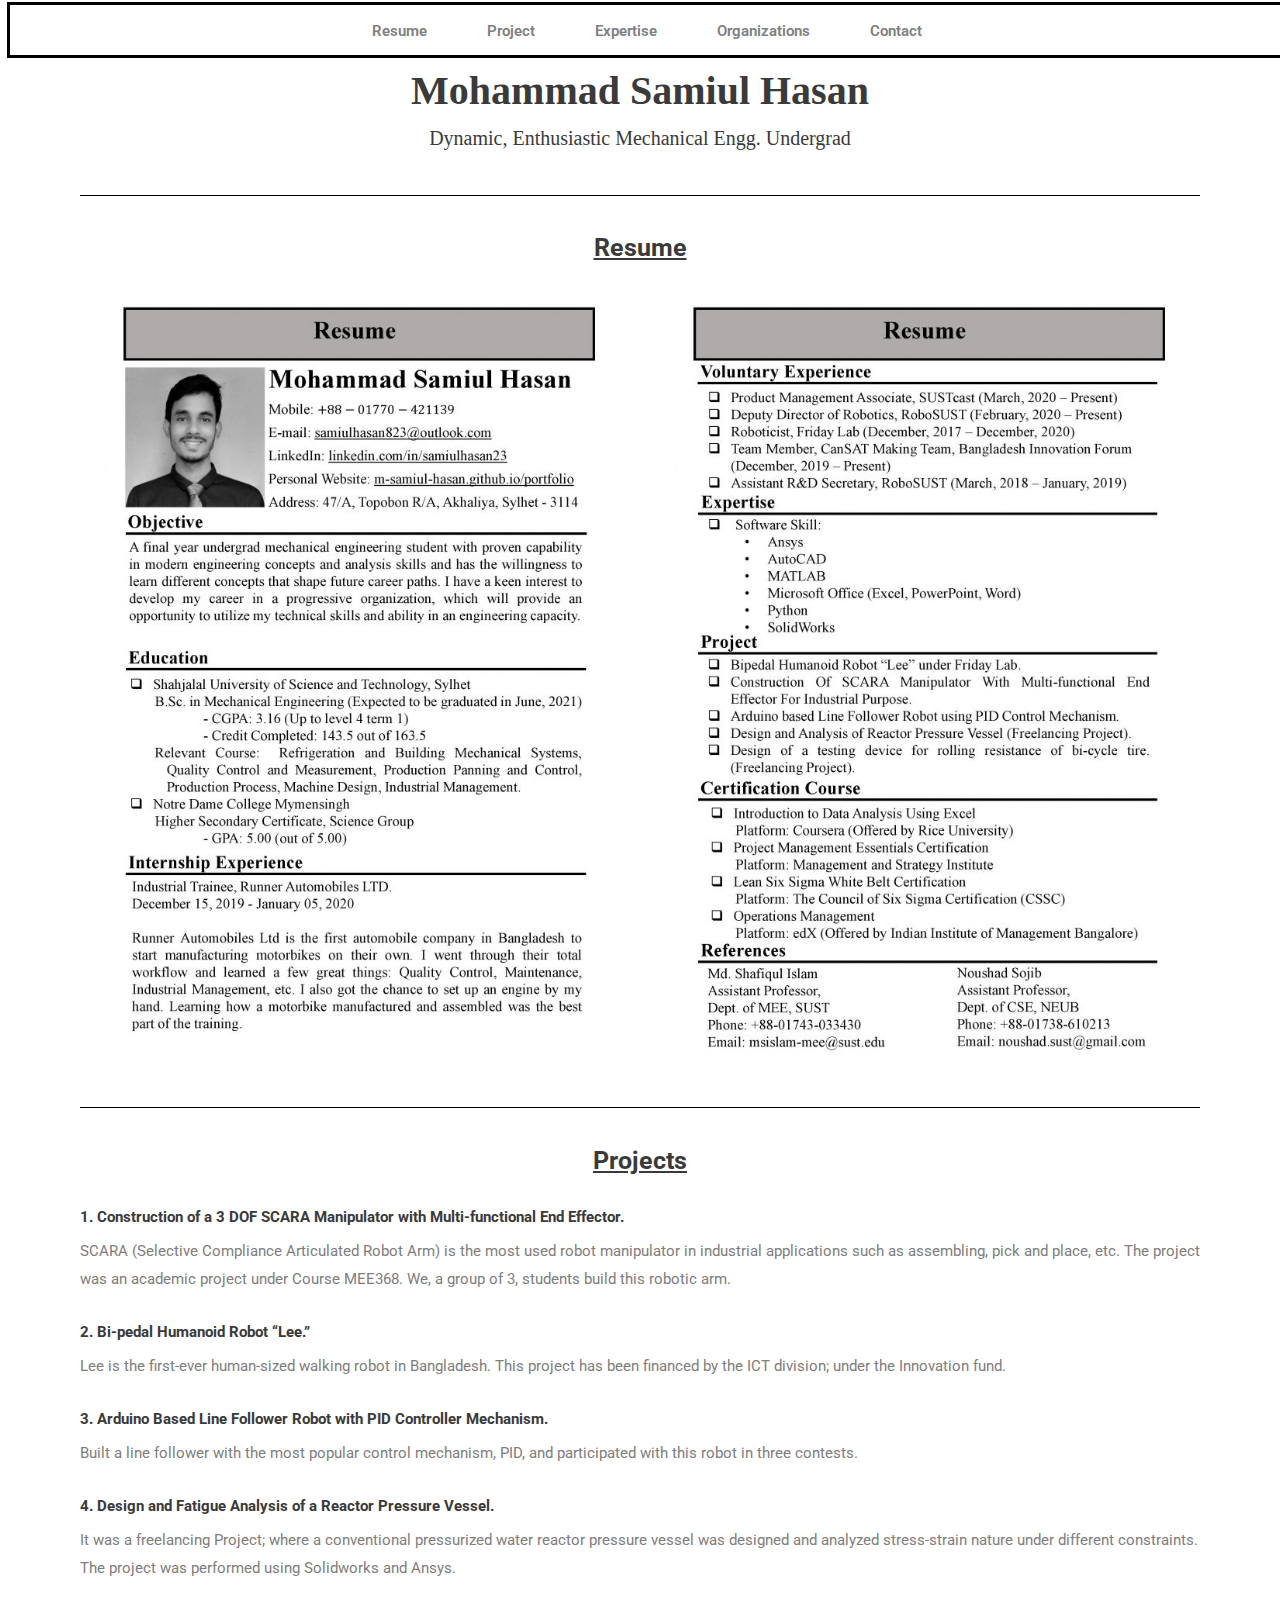
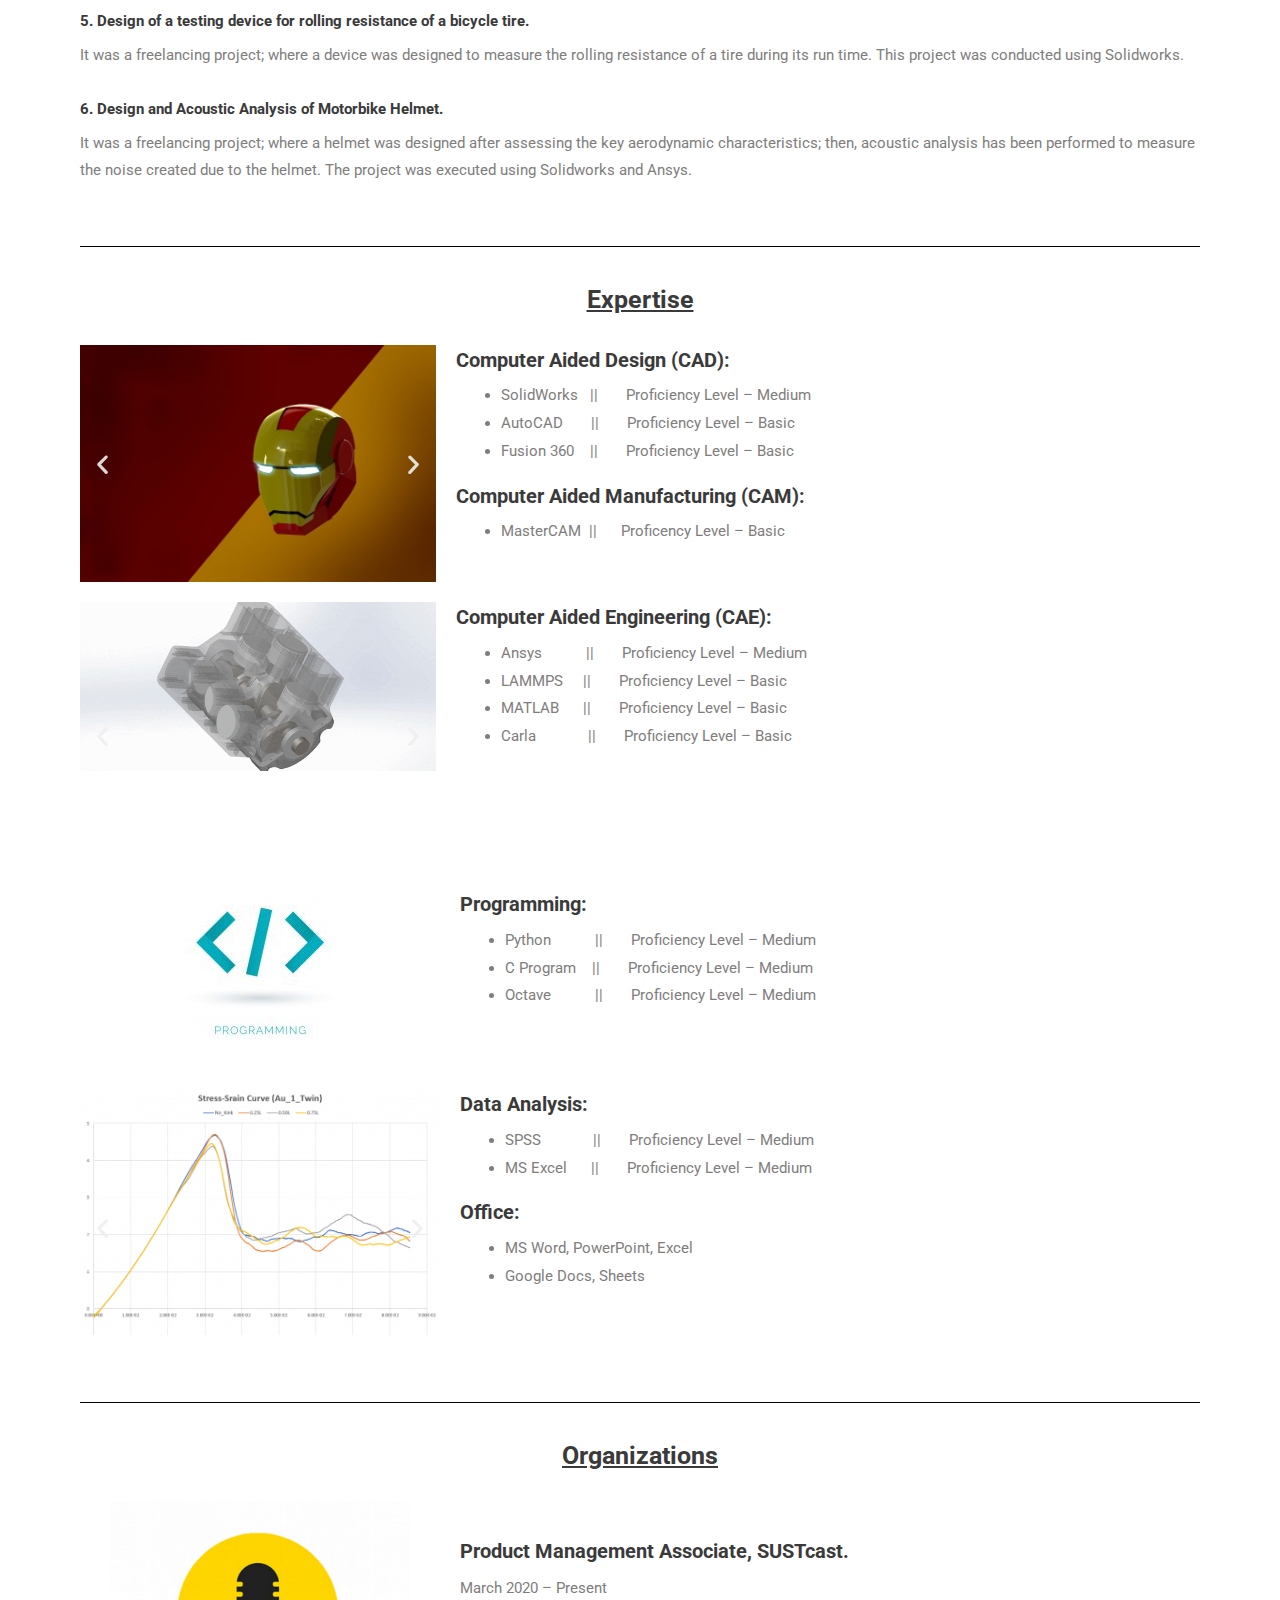
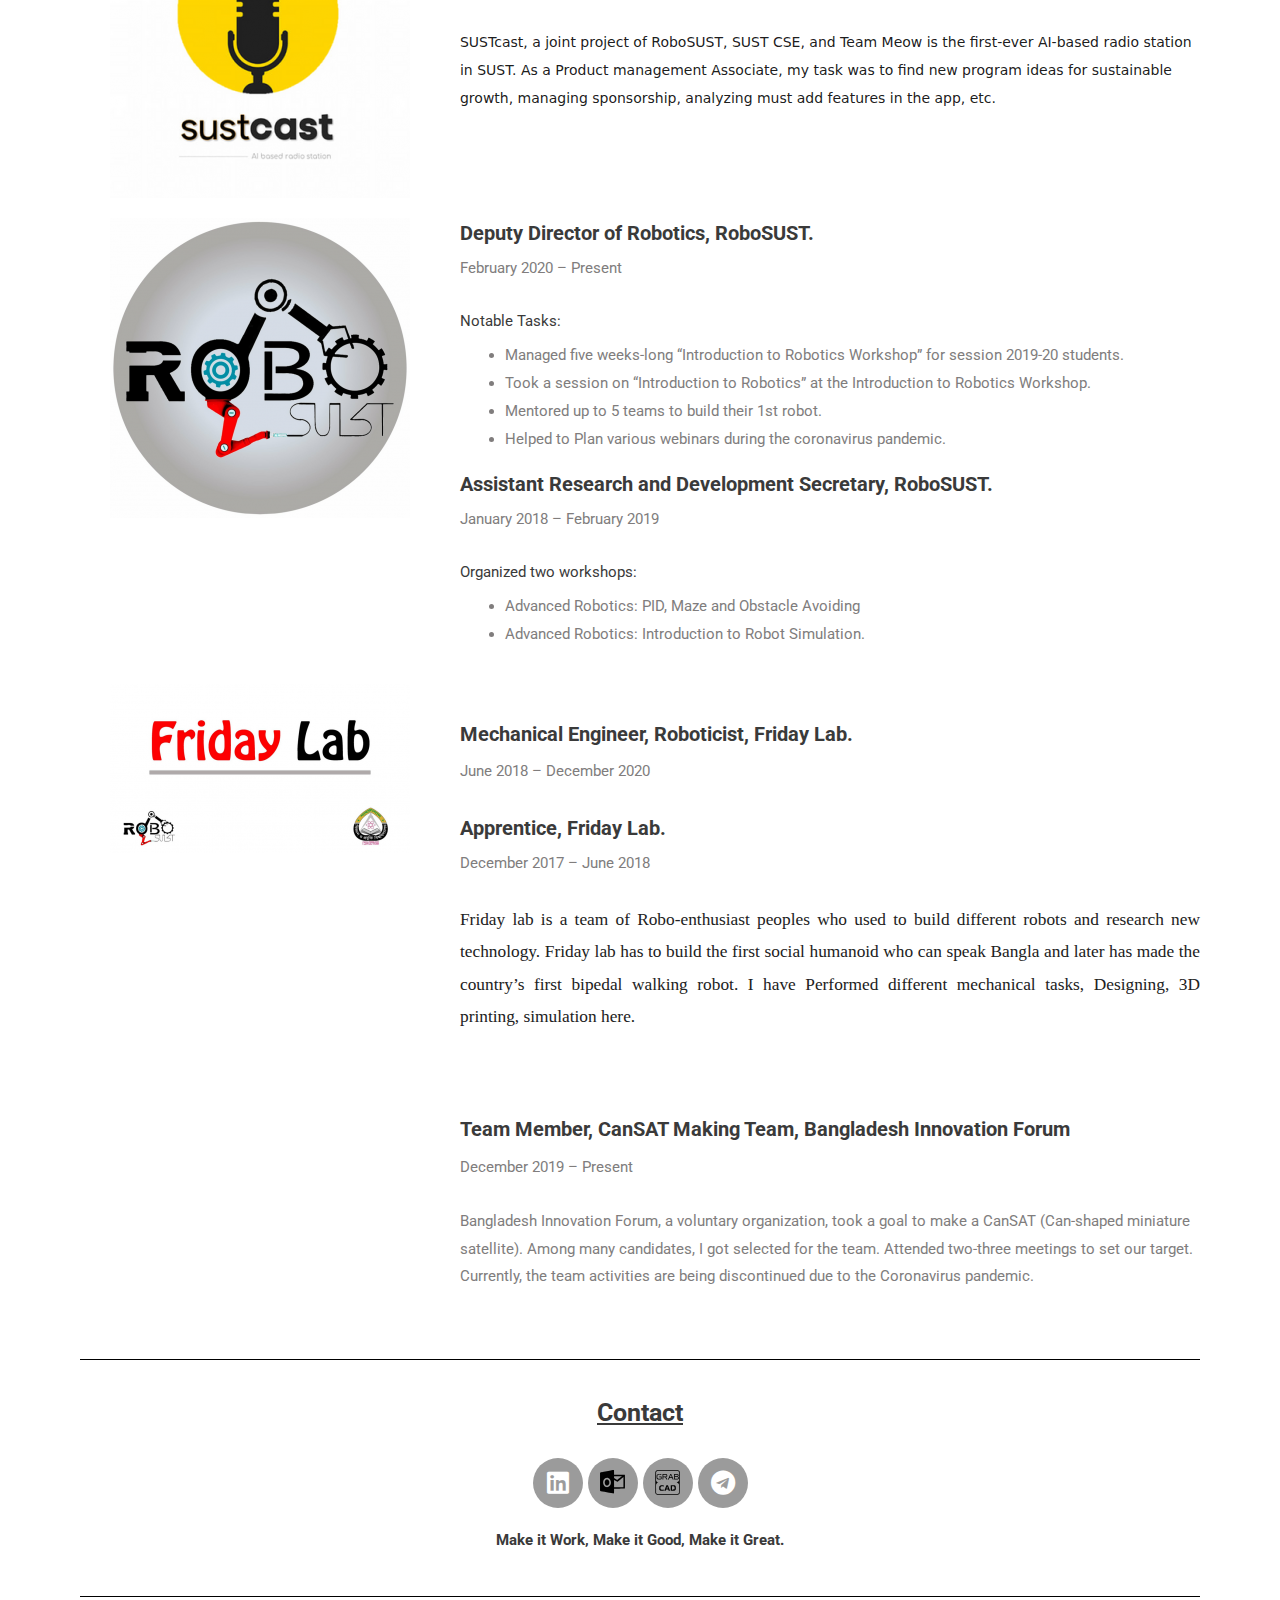
==== commit 3e5d3d0a: "Maybe the final Version" ====
--- a/index.html
+++ b/index.html
@@ -1,17 +1,16 @@
 <!DOCTYPE html>
 <html lang="en-US">
 <head>
-	<meta charset="UTF-8">
-		<title>Mohammad Samiul Hasan &#8211; Just another WordPress site</title>
+<meta charset="UTF-8">
+<title>Mohammad Samiul Hasan &#8211; Personal Website of MSH</title>
 <meta name="robots" content="max-image-preview:large">
 <link rel="dns-prefetch" href="//s.w.org">
 <link rel="alternate" type="application/rss+xml" title="Mohammad Samiul Hasan &raquo; Feed" href="./feed/index.html">
 <link rel="alternate" type="application/rss+xml" title="Mohammad Samiul Hasan &raquo; Comments Feed" href="./comments/feed/index.html">
-		<script>
+<script>
 			window._wpemojiSettings = {"baseUrl":"https:\/\/s.w.org\/images\/core\/emoji\/13.0.1\/72x72\/","ext":".png","svgUrl":"https:\/\/s.w.org\/images\/core\/emoji\/13.0.1\/svg\/","svgExt":".svg","source":{"concatemoji":".\/wp-includes\/js\/wp-emoji-release.min.js?ver=5.7.1"}};
 			!function(e,a,t){var n,r,o,i=a.createElement("canvas"),p=i.getContext&&i.getContext("2d");function s(e,t){var a=String.fromCharCode;p.clearRect(0,0,i.width,i.height),p.fillText(a.apply(this,e),0,0);e=i.toDataURL();return p.clearRect(0,0,i.width,i.height),p.fillText(a.apply(this,t),0,0),e===i.toDataURL()}function c(e){var t=a.createElement("script");t.src=e,t.defer=t.type="text/javascript",a.getElementsByTagName("head")[0].appendChild(t)}for(o=Array("flag","emoji"),t.supports={everything:!0,everythingExceptFlag:!0},r=0;r<o.length;r++)t.supports[o[r]]=function(e){if(!p||!p.fillText)return!1;switch(p.textBaseline="top",p.font="600 32px Arial",e){case"flag":return s([127987,65039,8205,9895,65039],[127987,65039,8203,9895,65039])?!1:!s([55356,56826,55356,56819],[55356,56826,8203,55356,56819])&&!s([55356,57332,56128,56423,56128,56418,56128,56421,56128,56430,56128,56423,56128,56447],[55356,57332,8203,56128,56423,8203,56128,56418,8203,56128,56421,8203,56128,56430,8203,56128,56423,8203,56128,56447]);case"emoji":return!s([55357,56424,8205,55356,57212],[55357,56424,8203,55356,57212])}return!1}(o[r]),t.supports.everything=t.supports.everything&&t.supports[o[r]],"flag"!==o[r]&&(t.supports.everythingExceptFlag=t.supports.everythingExceptFlag&&t.supports[o[r]]);t.supports.everythingExceptFlag=t.supports.everythingExceptFlag&&!t.supports.flag,t.DOMReady=!1,t.readyCallback=function(){t.DOMReady=!0},t.supports.everything||(n=function(){t.readyCallback()},a.addEventListener?(a.addEventListener("DOMContentLoaded",n,!1),e.addEventListener("load",n,!1)):(e.attachEvent("onload",n),a.attachEvent("onreadystatechange",function(){"complete"===a.readyState&&t.readyCallback()})),(n=t.source||{}).concatemoji?c(n.concatemoji):n.wpemoji&&n.twemoji&&(c(n.twemoji),c(n.wpemoji)))}(window,document,window._wpemojiSettings);
-		</script>
-		<style>img.wp-smiley,
+		</script><style>img.wp-smiley,
 img.emoji {
 	display: inline !important;
 	border: none !important;
@@ -23,16 +22,16 @@
 	background: none !important;
 	padding: 0 !important;
 }</style>
-	<link rel="stylesheet" id="astra-theme-css-css" href="./wp-content/themes/astra/assets/css/minified/frontend.min.css?ver=3.1.2" media="all">
-<style id="astra-theme-css-inline-css">html{font-size:93.75%;}a,.page-title{color:#0274be;}a:hover,a:focus{color:#3a3a3a;}body,button,input,select,textarea,.ast-button,.ast-custom-button{font-family:-apple-system,BlinkMacSystemFont,Segoe UI,Roboto,Oxygen-Sans,Ubuntu,Cantarell,Helvetica Neue,sans-serif;font-weight:inherit;font-size:15px;font-size:1rem;}blockquote{color:#000000;}.site-title{font-size:35px;font-size:2.3333333333333rem;}.ast-archive-description .ast-archive-title{font-size:40px;font-size:2.6666666666667rem;}.site-header .site-description{font-size:15px;font-size:1rem;}.entry-title{font-size:30px;font-size:2rem;}h1,.entry-content h1{font-size:40px;font-size:2.6666666666667rem;}h2,.entry-content h2{font-size:30px;font-size:2rem;}h3,.entry-content h3{font-size:25px;font-size:1.6666666666667rem;}h4,.entry-content h4{font-size:20px;font-size:1.3333333333333rem;}h5,.entry-content h5{font-size:18px;font-size:1.2rem;}h6,.entry-content h6{font-size:15px;font-size:1rem;}.ast-single-post .entry-title,.page-title{font-size:30px;font-size:2rem;}::selection{background-color:#0274be;color:#ffffff;}body,h1,.entry-title a,.entry-content h1,h2,.entry-content h2,h3,.entry-content h3,h4,.entry-content h4,h5,.entry-content h5,h6,.entry-content h6{color:#3a3a3a;}.tagcloud a:hover,.tagcloud a:focus,.tagcloud a.current-item{color:#ffffff;border-color:#0274be;background-color:#0274be;}input:focus,input[type="text"]:focus,input[type="email"]:focus,input[type="url"]:focus,input[type="password"]:focus,input[type="reset"]:focus,input[type="search"]:focus,textarea:focus{border-color:#0274be;}input[type="radio"]:checked,input[type=reset],input[type="checkbox"]:checked,input[type="checkbox"]:hover:checked,input[type="checkbox"]:focus:checked,input[type=range]::-webkit-slider-thumb{border-color:#0274be;background-color:#0274be;box-shadow:none;}.site-footer a:hover + .post-count,.site-footer a:focus + .post-count{background:#0274be;border-color:#0274be;}.single .nav-links .nav-previous,.single .nav-links .nav-next{color:#0274be;}.entry-meta,.entry-meta *{line-height:1.45;color:#0274be;}.entry-meta a:hover,.entry-meta a:hover *,.entry-meta a:focus,.entry-meta a:focus *,.page-links > .page-link,.page-links .page-link:hover,.post-navigation a:hover{color:#3a3a3a;}.widget-title{font-size:21px;font-size:1.4rem;color:#3a3a3a;}#cat option,.secondary .calendar_wrap thead a,.secondary .calendar_wrap thead a:visited{color:#0274be;}.secondary .calendar_wrap #today,.ast-progress-val span{background:#0274be;}.secondary a:hover + .post-count,.secondary a:focus + .post-count{background:#0274be;border-color:#0274be;}.calendar_wrap #today > a{color:#ffffff;}.page-links .page-link,.single .post-navigation a{color:#0274be;}#secondary,#secondary button,#secondary input,#secondary select,#secondary textarea{font-size:15px;font-size:1rem;}#secondary {margin: 4em 0 2.5em;word-break: break-word;line-height: 2;}#secondary li {margin-bottom: 0.25em;}#secondary li:last-child {margin-bottom: 0;}@media (max-width: 768px) {.js_active .ast-plain-container.ast-single-post #secondary {margin-top: 1.5em;}}.ast-separate-container.ast-two-container #secondary .widget {background-color: #fff;padding: 2em;margin-bottom: 2em;}@media (min-width: 993px) {.ast-left-sidebar #secondary {padding-right: 60px;}.ast-right-sidebar #secondary {padding-left: 60px;} }@media (max-width: 993px) {.ast-right-sidebar #secondary {padding-left: 30px;}.ast-left-sidebar #secondary {padding-right: 30px;}}.wp-block-buttons.aligncenter{justify-content:center;}@media (min-width:1200px){.ast-separate-container.ast-right-sidebar .entry-content .wp-block-image.alignfull,.ast-separate-container.ast-left-sidebar .entry-content .wp-block-image.alignfull,.ast-separate-container.ast-right-sidebar .entry-content .wp-block-cover.alignfull,.ast-separate-container.ast-left-sidebar .entry-content .wp-block-cover.alignfull{margin-left:-6.67em;margin-right:-6.67em;max-width:unset;width:unset;}.ast-separate-container.ast-right-sidebar .entry-content .wp-block-image.alignwide,.ast-separate-container.ast-left-sidebar .entry-content .wp-block-image.alignwide,.ast-separate-container.ast-right-sidebar .entry-content .wp-block-cover.alignwide,.ast-separate-container.ast-left-sidebar .entry-content .wp-block-cover.alignwide{margin-left:-20px;margin-right:-20px;max-width:unset;width:unset;}}@media (min-width:1200px){.wp-block-group .has-background{padding:20px;}}@media (min-width:1200px){.ast-separate-container.ast-right-sidebar .entry-content .wp-block-group.alignwide,.ast-separate-container.ast-left-sidebar .entry-content .wp-block-group.alignwide,.ast-separate-container.ast-right-sidebar .entry-content .wp-block-cover.alignwide,.ast-separate-container.ast-left-sidebar .entry-content .wp-block-cover.alignwide{margin-left:-20px;margin-right:-20px;padding-left:20px;padding-right:20px;}.ast-separate-container.ast-right-sidebar .entry-content .wp-block-group.alignfull,.ast-separate-container.ast-left-sidebar .entry-content .wp-block-group.alignfull,.ast-separate-container.ast-right-sidebar .entry-content .wp-block-cover.alignfull,.ast-separate-container.ast-left-sidebar .entry-content .wp-block-cover.alignfull{margin-left:-6.67em;margin-right:-6.67em;padding-left:6.67em;padding-right:6.67em;}}@media (min-width:1200px){.wp-block-cover-image.alignwide .wp-block-cover__inner-container,.wp-block-cover.alignwide .wp-block-cover__inner-container,.wp-block-cover-image.alignfull .wp-block-cover__inner-container,.wp-block-cover.alignfull .wp-block-cover__inner-container{width:100%;}}.ast-plain-container.ast-no-sidebar #primary{margin-top:0;margin-bottom:0;}@media (max-width:921px){.ast-theme-transparent-header #primary,.ast-theme-transparent-header #secondary{padding:0;}}.wp-block-columns{margin-bottom:unset;}.wp-block-image.size-full{margin:2rem 0;}.wp-block-separator.has-background{padding:0;}.wp-block-gallery{margin-bottom:1.6em;}.wp-block-group{padding-top:4em;padding-bottom:4em;}.wp-block-group__inner-container .wp-block-columns:last-child,.wp-block-group__inner-container :last-child,.wp-block-table table{margin-bottom:0;}.blocks-gallery-grid{width:100%;}.wp-block-navigation-link__content{padding:5px 0;}.wp-block-group .wp-block-group .has-text-align-center,.wp-block-group .wp-block-column .has-text-align-center{max-width:100%;}.has-text-align-center{margin:0 auto;}@media (min-width:1200px){.wp-block-cover__inner-container,.alignwide .wp-block-group__inner-container,.alignfull .wp-block-group__inner-container{max-width:1200px;margin:0 auto;}.wp-block-group.alignnone,.wp-block-group.aligncenter,.wp-block-group.alignleft,.wp-block-group.alignright,.wp-block-group.alignwide,.wp-block-columns.alignwide{margin:2rem 0 1rem 0;}}@media (max-width:1200px){.wp-block-group{padding:3em;}.wp-block-group .wp-block-group{padding:1.5em;}.wp-block-columns,.wp-block-column{margin:1rem 0;}}@media (min-width:921px){.wp-block-columns .wp-block-group{padding:2em;}}@media (max-width:544px){.wp-block-cover-image .wp-block-cover__inner-container,.wp-block-cover .wp-block-cover__inner-container{width:unset;}.wp-block-cover,.wp-block-cover-image{padding:2em 0;}.wp-block-group,.wp-block-cover{padding:2em;}.wp-block-media-text__media img,.wp-block-media-text__media video{width:unset;max-width:100%;}.wp-block-media-text.has-background .wp-block-media-text__content{padding:1em;}}@media (max-width:921px){.ast-plain-container.ast-no-sidebar #primary{padding:0;}}@media (min-width:544px){.entry-content .wp-block-media-text.has-media-on-the-right .wp-block-media-text__content{padding:0 8% 0 0;}.entry-content .wp-block-media-text .wp-block-media-text__content{padding:0 0 0 8%;}.ast-plain-container .site-content .entry-content .has-custom-content-position.is-position-bottom-left > *,.ast-plain-container .site-content .entry-content .has-custom-content-position.is-position-bottom-right > *,.ast-plain-container .site-content .entry-content .has-custom-content-position.is-position-top-left > *,.ast-plain-container .site-content .entry-content .has-custom-content-position.is-position-top-right > *,.ast-plain-container .site-content .entry-content .has-custom-content-position.is-position-center-right > *,.ast-plain-container .site-content .entry-content .has-custom-content-position.is-position-center-left > *{margin:0;}}@media (max-width:544px){.entry-content .wp-block-media-text .wp-block-media-text__content{padding:8% 0;}.wp-block-media-text .wp-block-media-text__media img{width:auto;max-width:100%;}}@media (max-width:921px){.ast-separate-container .ast-article-post,.ast-separate-container .ast-article-single{padding:1.5em 2.14em;}.ast-separate-container #primary,.ast-separate-container #secondary{padding:1.5em 0;}#primary,#secondary{padding:1.5em 0;margin:0;}.ast-left-sidebar #content > .ast-container{display:flex;flex-direction:column-reverse;width:100%;}.ast-author-box img.avatar{margin:20px 0 0 0;}}@media (max-width:921px){#secondary.secondary,.ast-separate-container #secondary{padding-top:0;}.ast-separate-container.ast-right-sidebar #secondary{padding-left:1em;padding-right:1em;}.ast-separate-container.ast-two-container #secondary{padding-left:0;padding-right:0;}.ast-page-builder-template .entry-header #secondary{margin-top:1.5em;}.ast-page-builder-template #secondary{margin-top:1.5em;}.ast-separate-container.ast-two-container #secondary .widget{margin-bottom:1.5em;padding-left:1em;padding-right:1em;}.ast-separate-container.ast-right-sidebar #secondary,.ast-separate-container.ast-left-sidebar #secondary{border:0;margin-left:auto;margin-right:auto;}.ast-separate-container.ast-two-container #secondary .widget:last-child{margin-bottom:0;}}@media (max-width:921px){.ast-right-sidebar #primary{padding-right:0;}.ast-page-builder-template.ast-left-sidebar #secondary,.ast-page-builder-template.ast-right-sidebar #secondary{padding-right:20px;}.ast-page-builder-template.ast-right-sidebar #secondary,.ast-page-builder-template.ast-left-sidebar #secondary{padding-left:20px;}.ast-right-sidebar #secondary,.ast-left-sidebar #primary{padding-left:0;}.ast-left-sidebar #secondary{padding-right:0;}}@media (min-width:922px){.ast-separate-container.ast-right-sidebar #primary,.ast-separate-container.ast-left-sidebar #primary{border:0;}.search-no-results.ast-separate-container #primary{margin-bottom:4em;}}@media (min-width:922px){.ast-right-sidebar #primary{border-right:1px solid #eee;}.ast-left-sidebar #primary{border-left:1px solid #eee;}.ast-right-sidebar #secondary{border-left:1px solid #eee;margin-left:-1px;}.ast-left-sidebar #secondary{border-right:1px solid #eee;margin-right:-1px;}.ast-separate-container.ast-two-container.ast-right-sidebar #secondary{padding-left:30px;padding-right:0;}.ast-separate-container.ast-two-container.ast-left-sidebar #secondary{padding-right:30px;padding-left:0;}}.wp-block-button .wp-block-button__link,{color:#ffffff;}.wp-block-button .wp-block-button__link{border-style:solid;border-top-width:0;border-right-width:0;border-left-width:0;border-bottom-width:0;border-color:#0274be;background-color:#0274be;color:#ffffff;font-family:inherit;font-weight:inherit;line-height:1;border-radius:2px;padding-top:10px;padding-right:40px;padding-bottom:10px;padding-left:40px;}.wp-block-button .wp-block-button__link:hover,.wp-block-button .wp-block-button__link:focus{color:#ffffff;background-color:#3a3a3a;border-color:#3a3a3a;}.menu-toggle,button,.ast-button,.ast-custom-button,.button,input#submit,input[type="button"],input[type="submit"],input[type="reset"]{border-style:solid;border-top-width:0;border-right-width:0;border-left-width:0;border-bottom-width:0;color:#ffffff;border-color:#0274be;background-color:#0274be;border-radius:2px;padding-top:10px;padding-right:40px;padding-bottom:10px;padding-left:40px;font-family:inherit;font-weight:inherit;line-height:1;}button:focus,.menu-toggle:hover,button:hover,.ast-button:hover,.ast-custom-button:hover .button:hover,.ast-custom-button:hover ,input[type=reset]:hover,input[type=reset]:focus,input#submit:hover,input#submit:focus,input[type="button"]:hover,input[type="button"]:focus,input[type="submit"]:hover,input[type="submit"]:focus{color:#ffffff;background-color:#3a3a3a;border-color:#3a3a3a;}@media (min-width:921px){.ast-container{max-width:100%;}}@media (min-width:544px){.ast-container{max-width:100%;}}@media (max-width:544px){.ast-separate-container .ast-article-post,.ast-separate-container .ast-article-single{padding:1.5em 1em;}.ast-separate-container #content .ast-container{padding-left:0.54em;padding-right:0.54em;}.ast-separate-container .ast-archive-description{padding:1.5em 1em;}.ast-search-menu-icon.ast-dropdown-active .search-field{width:170px;}}@media (max-width:921px){.ast-mobile-header-stack .main-header-bar .ast-search-menu-icon{display:inline-block;}.ast-header-break-point.ast-header-custom-item-outside .ast-mobile-header-stack .main-header-bar .ast-search-icon{margin:0;}}@media (max-width:921px){.ast-archive-description .ast-archive-title{font-size:40px;}.entry-title{font-size:30px;}h1,.entry-content h1{font-size:30px;}h2,.entry-content h2{font-size:25px;}h3,.entry-content h3{font-size:20px;}.ast-single-post .entry-title,.page-title{font-size:30px;}}@media (max-width:544px){.ast-archive-description .ast-archive-title{font-size:40px;}.entry-title{font-size:30px;}h1,.entry-content h1{font-size:30px;}h2,.entry-content h2{font-size:25px;}h3,.entry-content h3{font-size:20px;}.ast-single-post .entry-title,.page-title{font-size:30px;}}@media (max-width:921px){html{font-size:85.5%;}}@media (max-width:544px){html{font-size:85.5%;}}@media (min-width:922px){.ast-container{max-width:1240px;}}@font-face {font-family: "Astra";src: url(./wp-content/themes/astra/assets/fonts/astra.woff) format("woff"),url(./wp-content/themes/astra/assets/fonts/astra.ttf) format("truetype"),url(./wp-content/themes/astra/assets/fonts/astra.svg#astra) format("svg");font-weight: normal;font-style: normal;font-display: fallback;}@media (min-width:922px){.main-header-menu .sub-menu .menu-item.ast-left-align-sub-menu:hover > .sub-menu,.main-header-menu .sub-menu .menu-item.ast-left-align-sub-menu.focus > .sub-menu{margin-left:-0px;}}.ast-breadcrumbs .trail-browse,.ast-breadcrumbs .trail-items,.ast-breadcrumbs .trail-items li{display:inline-block;margin:0;padding:0;border:none;background:inherit;text-indent:0;}.ast-breadcrumbs .trail-browse{font-size:inherit;font-style:inherit;font-weight:inherit;color:inherit;}.ast-breadcrumbs .trail-items{list-style:none;}.trail-items li::after{padding:0 0.3em;content:"\00bb";}.trail-items li:last-of-type::after{display:none;}@media (max-width:921px){.ast-builder-grid-row-container.ast-builder-grid-row-tablet-6-equal .ast-builder-grid-row{grid-template-columns:repeat( 6,1fr );}.ast-builder-grid-row-container.ast-builder-grid-row-tablet-5-equal .ast-builder-grid-row{grid-template-columns:repeat( 5,1fr );}.ast-builder-grid-row-container.ast-builder-grid-row-tablet-4-equal .ast-builder-grid-row{grid-template-columns:repeat( 4,1fr );}.ast-builder-grid-row-container.ast-builder-grid-row-tablet-4-lheavy .ast-builder-grid-row{grid-template-columns:2fr 1fr 1fr 1fr;}.ast-builder-grid-row-container.ast-builder-grid-row-tablet-4-rheavy .ast-builder-grid-row{grid-template-columns:1fr 1fr 1fr 2fr;}.ast-builder-grid-row-container.ast-builder-grid-row-tablet-3-equal .ast-builder-grid-row{grid-template-columns:repeat( 3,1fr );}.ast-builder-grid-row-container.ast-builder-grid-row-tablet-3-lheavy .ast-builder-grid-row{grid-template-columns:2fr 1fr 1fr;}.ast-builder-grid-row-container.ast-builder-grid-row-tablet-3-rheavy .ast-builder-grid-row{grid-template-columns:1fr 1fr 2fr;}.ast-builder-grid-row-container.ast-builder-grid-row-tablet-3-cheavy .ast-builder-grid-row{grid-template-columns:1fr 2fr 1fr;}.ast-builder-grid-row-container.ast-builder-grid-row-tablet-3-cwide .ast-builder-grid-row{grid-template-columns:1fr 3fr 1fr;}.ast-builder-grid-row-container.ast-builder-grid-row-tablet-3-firstrow .ast-builder-grid-row{grid-template-columns:1fr 1fr;}.ast-builder-grid-row-container.ast-builder-grid-row-tablet-3-firstrow .ast-builder-grid-row > *:first-child{grid-column:1 / -1;}.ast-builder-grid-row-container.ast-builder-grid-row-tablet-3-lastrow .ast-builder-grid-row{grid-template-columns:1fr 1fr;}.ast-builder-grid-row-container.ast-builder-grid-row-tablet-3-lastrow .ast-builder-grid-row > *:last-child{grid-column:1 / -1;}.ast-builder-grid-row-container.ast-builder-grid-row-tablet-2-equal .ast-builder-grid-row{grid-template-columns:repeat( 2,1fr );}.ast-builder-grid-row-container.ast-builder-grid-row-tablet-2-lheavy .ast-builder-grid-row{grid-template-columns:2fr 1fr;}.ast-builder-grid-row-container.ast-builder-grid-row-tablet-2-rheavy .ast-builder-grid-row{grid-template-columns:1fr 2fr;}.ast-builder-grid-row-container.ast-builder-grid-row-tablet-full .ast-builder-grid-row{grid-template-columns:1fr;}}@media (max-width:544px){.ast-builder-grid-row-container.ast-builder-grid-row-mobile-6-equal .ast-builder-grid-row{grid-template-columns:repeat( 6,1fr );}.ast-builder-grid-row-container.ast-builder-grid-row-mobile-5-equal .ast-builder-grid-row{grid-template-columns:repeat( 5,1fr );}.ast-builder-grid-row-container.ast-builder-grid-row-mobile-4-equal .ast-builder-grid-row{grid-template-columns:repeat( 4,1fr );}.ast-builder-grid-row-container.ast-builder-grid-row-mobile-4-lheavy .ast-builder-grid-row{grid-template-columns:2fr 1fr 1fr 1fr;}.ast-builder-grid-row-container.ast-builder-grid-row-mobile-4-rheavy .ast-builder-grid-row{grid-template-columns:1fr 1fr 1fr 2fr;}.ast-builder-grid-row-container.ast-builder-grid-row-mobile-3-equal .ast-builder-grid-row{grid-template-columns:repeat( 3,1fr );}.ast-builder-grid-row-container.ast-builder-grid-row-mobile-3-lheavy .ast-builder-grid-row{grid-template-columns:2fr 1fr 1fr;}.ast-builder-grid-row-container.ast-builder-grid-row-mobile-3-rheavy .ast-builder-grid-row{grid-template-columns:1fr 1fr 2fr;}.ast-builder-grid-row-container.ast-builder-grid-row-mobile-3-cheavy .ast-builder-grid-row{grid-template-columns:1fr 2fr 1fr;}.ast-builder-grid-row-container.ast-builder-grid-row-mobile-3-cwide .ast-builder-grid-row{grid-template-columns:1fr 3fr 1fr;}.ast-builder-grid-row-container.ast-builder-grid-row-mobile-3-firstrow .ast-builder-grid-row{grid-template-columns:1fr 1fr;}.ast-builder-grid-row-container.ast-builder-grid-row-mobile-3-firstrow .ast-builder-grid-row > *:first-child{grid-column:1 / -1;}.ast-builder-grid-row-container.ast-builder-grid-row-mobile-3-lastrow .ast-builder-grid-row{grid-template-columns:1fr 1fr;}.ast-builder-grid-row-container.ast-builder-grid-row-mobile-3-lastrow .ast-builder-grid-row > *:last-child{grid-column:1 / -1;}.ast-builder-grid-row-container.ast-builder-grid-row-mobile-2-equal .ast-builder-grid-row{grid-template-columns:repeat( 2,1fr );}.ast-builder-grid-row-container.ast-builder-grid-row-mobile-2-lheavy .ast-builder-grid-row{grid-template-columns:2fr 1fr;}.ast-builder-grid-row-container.ast-builder-grid-row-mobile-2-rheavy .ast-builder-grid-row{grid-template-columns:1fr 2fr;}.ast-builder-grid-row-container.ast-builder-grid-row-mobile-full .ast-builder-grid-row{grid-template-columns:1fr;}}.ast-builder-layout-element[data-section="title_tagline"]{display:flex;}@media (max-width:921px){.ast-header-break-point .ast-builder-layout-element[data-section="title_tagline"]{display:flex;}}@media (max-width:544px){.ast-header-break-point .ast-builder-layout-element[data-section="title_tagline"]{display:flex;}}.ast-builder-menu-1{font-family:inherit;font-weight:inherit;}.ast-builder-menu-1 .sub-menu,.ast-builder-menu-1 .inline-on-mobile .sub-menu{border-top-width:2px;border-bottom-width:0;border-right-width:0;border-left-width:0;border-color:#0274be;border-style:solid;border-radius:0;}.ast-builder-menu-1 .main-header-menu > .menu-item > .sub-menu,.ast-builder-menu-1 .main-header-menu > .menu-item > .astra-full-megamenu-wrapper{margin-top:0;}.ast-desktop .ast-builder-menu-1 .main-header-menu > .menu-item > .sub-menu:before,.ast-desktop .ast-builder-menu-1 .main-header-menu > .menu-item > .astra-full-megamenu-wrapper:before{height:calc( 0px + 5px );}.ast-desktop .ast-builder-menu-1 .menu-item .sub-menu .menu-link{border-style:none;}@media (max-width:921px){.ast-header-break-point .ast-builder-menu-1 .menu-item.menu-item-has-children > .ast-menu-toggle{top:0;}.ast-builder-menu-1 .menu-item-has-children > .menu-link:after{content:unset;}}@media (max-width:544px){.ast-header-break-point .ast-builder-menu-1 .menu-item.menu-item-has-children > .ast-menu-toggle{top:0;}}.ast-builder-menu-1{display:flex;}@media (max-width:921px){.ast-header-break-point .ast-builder-menu-1{display:flex;}}@media (max-width:544px){.ast-header-break-point .ast-builder-menu-1{display:flex;}}.site-below-footer-wrap[data-section="section-below-footer-builder"]{background-color:#eeeeee;;min-height:80px;}.site-below-footer-wrap[data-section="section-below-footer-builder"] .ast-builder-grid-row{max-width:1200px;margin-left:auto;margin-right:auto;}.site-below-footer-wrap[data-section="section-below-footer-builder"] .ast-builder-grid-row,.site-below-footer-wrap[data-section="section-below-footer-builder"] .site-footer-section{align-items:flex-start;}.site-below-footer-wrap[data-section="section-below-footer-builder"].ast-footer-row-inline .site-footer-section{display:flex;margin-bottom:0;}@media (max-width:921px){.site-below-footer-wrap[data-section="section-below-footer-builder"].ast-footer-row-tablet-inline .site-footer-section{display:flex;margin-bottom:0;}.site-below-footer-wrap[data-section="section-below-footer-builder"].ast-footer-row-tablet-stack .site-footer-section{display:block;margin-bottom:10px;}}@media (max-width:544px){.site-below-footer-wrap[data-section="section-below-footer-builder"].ast-footer-row-mobile-inline .site-footer-section{display:flex;margin-bottom:0;}.site-below-footer-wrap[data-section="section-below-footer-builder"].ast-footer-row-mobile-stack .site-footer-section{display:block;margin-bottom:10px;}}.site-below-footer-wrap[data-section="section-below-footer-builder"]{display:grid;}@media (max-width:921px){.ast-header-break-point .site-below-footer-wrap[data-section="section-below-footer-builder"]{display:grid;}}@media (max-width:544px){.ast-header-break-point .site-below-footer-wrap[data-section="section-below-footer-builder"]{display:grid;}}.ast-footer-copyright{text-align:center;}.ast-footer-copyright {color:#3a3a3a;}@media (max-width:921px){.ast-footer-copyright{text-align:center;}}@media (max-width:544px){.ast-footer-copyright{text-align:center;}}.ast-footer-copyright.ast-builder-layout-element{display:flex;}@media (max-width:921px){.ast-header-break-point .ast-footer-copyright.ast-builder-layout-element{display:flex;}}@media (max-width:544px){.ast-header-break-point .ast-footer-copyright.ast-builder-layout-element{display:flex;}}.elementor-widget-heading .elementor-heading-title{margin:0;}.elementor-post.elementor-grid-item.hentry{margin-bottom:0;}.woocommerce div.product .elementor-element.elementor-products-grid .related.products ul.products li.product,.elementor-element .elementor-wc-products .woocommerce[class*='columns-'] ul.products li.product{width:auto;margin:0;float:none;}.ast-left-sidebar .elementor-section.elementor-section-stretched,.ast-right-sidebar .elementor-section.elementor-section-stretched{max-width:100%;left:0 !important;}.ast-header-break-point .main-header-bar{border-bottom-width:1px;}@media (min-width:922px){.main-header-bar{border-bottom-width:1px;}}@media (min-width:922px){#primary{width:70%;}#secondary{width:30%;}}.ast-safari-browser-less-than-11 .main-header-menu .menu-item, .ast-safari-browser-less-than-11 .main-header-bar .ast-masthead-custom-menu-items{display:block;}.main-header-menu .menu-item, .main-header-bar .ast-masthead-custom-menu-items{-js-display:flex;display:flex;-webkit-box-pack:center;-webkit-justify-content:center;-moz-box-pack:center;-ms-flex-pack:center;justify-content:center;-webkit-box-orient:vertical;-webkit-box-direction:normal;-webkit-flex-direction:column;-moz-box-orient:vertical;-moz-box-direction:normal;-ms-flex-direction:column;flex-direction:column;}.main-header-menu > .menu-item > .menu-link{height:100%;-webkit-box-align:center;-webkit-align-items:center;-moz-box-align:center;-ms-flex-align:center;align-items:center;-js-display:flex;display:flex;}.ast-primary-menu-disabled .main-header-bar .ast-masthead-custom-menu-items{flex:unset;}.ast-mobile-popup-drawer.active .ast-mobile-popup-inner{background-color:#ffffff;;color:#3a3a3a;}.ast-mobile-header-wrap .ast-mobile-header-content{background-color:#ffffff;;}.ast-mobile-popup-content > *, .ast-mobile-header-content > *{padding-top:0;padding-bottom:0;}@media (max-width:921px){.content-align-flex-start .ast-builder-layout-element{justify-content:flex-start;}.content-align-flex-start .main-header-menu{text-align:left;}}.ast-mobile-header-wrap .ast-primary-header-bar,.ast-primary-header-bar .site-primary-header-wrap{min-height:70px;}.ast-desktop .ast-primary-header-bar .main-header-menu > .menu-item{line-height:70px;}@media (max-width:921px){#masthead .ast-mobile-header-wrap .ast-above-header-bar,#masthead .ast-mobile-header-wrap .ast-primary-header-bar,#masthead .ast-mobile-header-wrap .ast-below-header-bar{padding-left:20px;padding-right:20px;}}.ast-header-break-point .ast-primary-header-bar{border-bottom-width:1px;border-bottom-color:#eaeaea;border-bottom-style:solid;}@media (min-width:922px){.ast-primary-header-bar{border-bottom-width:1px;border-bottom-color:#eaeaea;border-bottom-style:solid;}}.ast-primary-header-bar{background-color:#ffffff;;}.ast-primary-header-bar{display:block;}@media (max-width:921px){.ast-header-break-point .ast-primary-header-bar{display:grid;}}@media (max-width:544px){.ast-header-break-point .ast-primary-header-bar{display:grid;}}[data-section="section-header-mobile-trigger"] .ast-button-wrap .ast-mobile-menu-trigger-minimal{color:#0274be;border:none;background:transparent;}[data-section="section-header-mobile-trigger"] .ast-button-wrap .mobile-menu-toggle-icon .ast-mobile-svg{width:20px;height:20px;fill:#0274be;}[data-section="section-header-mobile-trigger"] .ast-button-wrap .mobile-menu-wrap .mobile-menu{color:#0274be;}@media (max-width:921px){.ast-builder-menu-mobile .main-navigation .menu-item > .menu-link{font-family:inherit;font-weight:inherit;}.ast-builder-menu-mobile .main-navigation .menu-item.menu-item-has-children > .ast-menu-toggle{top:0;}.ast-builder-menu-mobile .main-navigation .menu-item-has-children > .menu-link:after{content:unset;}.ast-header-break-point .ast-builder-menu-mobile .main-header-menu, .ast-header-break-point .ast-builder-menu-mobile .main-navigation .menu-item .menu-link, .ast-header-break-point .ast-builder-menu-mobile .main-navigation .menu-item .sub-menu .menu-link{border-style:none;}}@media (max-width:544px){.ast-builder-menu-mobile .main-navigation .menu-item.menu-item-has-children > .ast-menu-toggle{top:0;}}.ast-builder-menu-mobile .main-navigation{display:block;}@media (max-width:921px){.ast-header-break-point .ast-builder-menu-mobile .main-navigation{display:block;}}@media (max-width:544px){.ast-header-break-point .ast-builder-menu-mobile .main-navigation{display:block;}}</style>
+<link rel="stylesheet" id="astra-theme-css-css" href="./wp-content/themes/astra/assets/css/minified/frontend.min.css?ver=3.1.2" media="all">
+<style id="astra-theme-css-inline-css">html{font-size:93.75%;}a,.page-title{color:#0274be;}a:hover,a:focus{color:#3a3a3a;}body,button,input,select,textarea,.ast-button,.ast-custom-button{font-family:-apple-system,BlinkMacSystemFont,Segoe UI,Roboto,Oxygen-Sans,Ubuntu,Cantarell,Helvetica Neue,sans-serif;font-weight:inherit;font-size:15px;font-size:1rem;}blockquote{color:#000000;}.site-title{font-size:35px;font-size:2.33333333333rem;}.ast-archive-description .ast-archive-title{font-size:40px;font-size:2.66666666667rem;}.site-header .site-description{font-size:15px;font-size:1rem;}.entry-title{font-size:30px;font-size:2rem;}h1,.entry-content h1{font-size:40px;font-size:2.66666666667rem;}h2,.entry-content h2{font-size:30px;font-size:2rem;}h3,.entry-content h3{font-size:25px;font-size:1.66666666667rem;}h4,.entry-content h4{font-size:20px;font-size:1.33333333333rem;}h5,.entry-content h5{font-size:18px;font-size:1.2rem;}h6,.entry-content h6{font-size:15px;font-size:1rem;}.ast-single-post .entry-title,.page-title{font-size:30px;font-size:2rem;}::selection{background-color:#0274be;color:#ffffff;}body,h1,.entry-title a,.entry-content h1,h2,.entry-content h2,h3,.entry-content h3,h4,.entry-content h4,h5,.entry-content h5,h6,.entry-content h6{color:#3a3a3a;}.tagcloud a:hover,.tagcloud a:focus,.tagcloud a.current-item{color:#ffffff;border-color:#0274be;background-color:#0274be;}input:focus,input[type="text"]:focus,input[type="email"]:focus,input[type="url"]:focus,input[type="password"]:focus,input[type="reset"]:focus,input[type="search"]:focus,textarea:focus{border-color:#0274be;}input[type="radio"]:checked,input[type=reset],input[type="checkbox"]:checked,input[type="checkbox"]:hover:checked,input[type="checkbox"]:focus:checked,input[type=range]::-webkit-slider-thumb{border-color:#0274be;background-color:#0274be;box-shadow:none;}.site-footer a:hover + .post-count,.site-footer a:focus + .post-count{background:#0274be;border-color:#0274be;}.single .nav-links .nav-previous,.single .nav-links .nav-next{color:#0274be;}.entry-meta,.entry-meta *{line-height:1.45;color:#0274be;}.entry-meta a:hover,.entry-meta a:hover *,.entry-meta a:focus,.entry-meta a:focus *,.page-links > .page-link,.page-links .page-link:hover,.post-navigation a:hover{color:#3a3a3a;}.widget-title{font-size:21px;font-size:1.4rem;color:#3a3a3a;}#cat option,.secondary .calendar_wrap thead a,.secondary .calendar_wrap thead a:visited{color:#0274be;}.secondary .calendar_wrap #today,.ast-progress-val span{background:#0274be;}.secondary a:hover + .post-count,.secondary a:focus + .post-count{background:#0274be;border-color:#0274be;}.calendar_wrap #today > a{color:#ffffff;}.page-links .page-link,.single .post-navigation a{color:#0274be;}#secondary,#secondary button,#secondary input,#secondary select,#secondary textarea{font-size:15px;font-size:1rem;}#secondary {margin: 4em 0 2.5em;word-break: break-word;line-height: 2;}#secondary li {margin-bottom: 0.25em;}#secondary li:last-child {margin-bottom: 0;}@media (max-width: 768px) {.js_active .ast-plain-container.ast-single-post #secondary {margin-top: 1.5em;}}.ast-separate-container.ast-two-container #secondary .widget {background-color: #fff;padding: 2em;margin-bottom: 2em;}@media (min-width: 993px) {.ast-left-sidebar #secondary {padding-right: 60px;}.ast-right-sidebar #secondary {padding-left: 60px;} }@media (max-width: 993px) {.ast-right-sidebar #secondary {padding-left: 30px;}.ast-left-sidebar #secondary {padding-right: 30px;}}.wp-block-buttons.aligncenter{justify-content:center;}@media (min-width:1200px){.ast-separate-container.ast-right-sidebar .entry-content .wp-block-image.alignfull,.ast-separate-container.ast-left-sidebar .entry-content .wp-block-image.alignfull,.ast-separate-container.ast-right-sidebar .entry-content .wp-block-cover.alignfull,.ast-separate-container.ast-left-sidebar .entry-content .wp-block-cover.alignfull{margin-left:-6.67em;margin-right:-6.67em;max-width:unset;width:unset;}.ast-separate-container.ast-right-sidebar .entry-content .wp-block-image.alignwide,.ast-separate-container.ast-left-sidebar .entry-content .wp-block-image.alignwide,.ast-separate-container.ast-right-sidebar .entry-content .wp-block-cover.alignwide,.ast-separate-container.ast-left-sidebar .entry-content .wp-block-cover.alignwide{margin-left:-20px;margin-right:-20px;max-width:unset;width:unset;}}@media (min-width:1200px){.wp-block-group .has-background{padding:20px;}}@media (min-width:1200px){.ast-separate-container.ast-right-sidebar .entry-content .wp-block-group.alignwide,.ast-separate-container.ast-left-sidebar .entry-content .wp-block-group.alignwide,.ast-separate-container.ast-right-sidebar .entry-content .wp-block-cover.alignwide,.ast-separate-container.ast-left-sidebar .entry-content .wp-block-cover.alignwide{margin-left:-20px;margin-right:-20px;padding-left:20px;padding-right:20px;}.ast-separate-container.ast-right-sidebar .entry-content .wp-block-group.alignfull,.ast-separate-container.ast-left-sidebar .entry-content .wp-block-group.alignfull,.ast-separate-container.ast-right-sidebar .entry-content .wp-block-cover.alignfull,.ast-separate-container.ast-left-sidebar .entry-content .wp-block-cover.alignfull{margin-left:-6.67em;margin-right:-6.67em;padding-left:6.67em;padding-right:6.67em;}}@media (min-width:1200px){.wp-block-cover-image.alignwide .wp-block-cover__inner-container,.wp-block-cover.alignwide .wp-block-cover__inner-container,.wp-block-cover-image.alignfull .wp-block-cover__inner-container,.wp-block-cover.alignfull .wp-block-cover__inner-container{width:100%;}}.ast-plain-container.ast-no-sidebar #primary{margin-top:0;margin-bottom:0;}@media (max-width:921px){.ast-theme-transparent-header #primary,.ast-theme-transparent-header #secondary{padding:0;}}.wp-block-columns{margin-bottom:unset;}.wp-block-image.size-full{margin:2rem 0;}.wp-block-separator.has-background{padding:0;}.wp-block-gallery{margin-bottom:1.6em;}.wp-block-group{padding-top:4em;padding-bottom:4em;}.wp-block-group__inner-container .wp-block-columns:last-child,.wp-block-group__inner-container :last-child,.wp-block-table table{margin-bottom:0;}.blocks-gallery-grid{width:100%;}.wp-block-navigation-link__content{padding:5px 0;}.wp-block-group .wp-block-group .has-text-align-center,.wp-block-group .wp-block-column .has-text-align-center{max-width:100%;}.has-text-align-center{margin:0 auto;}@media (min-width:1200px){.wp-block-cover__inner-container,.alignwide .wp-block-group__inner-container,.alignfull .wp-block-group__inner-container{max-width:1200px;margin:0 auto;}.wp-block-group.alignnone,.wp-block-group.aligncenter,.wp-block-group.alignleft,.wp-block-group.alignright,.wp-block-group.alignwide,.wp-block-columns.alignwide{margin:2rem 0 1rem 0;}}@media (max-width:1200px){.wp-block-group{padding:3em;}.wp-block-group .wp-block-group{padding:1.5em;}.wp-block-columns,.wp-block-column{margin:1rem 0;}}@media (min-width:921px){.wp-block-columns .wp-block-group{padding:2em;}}@media (max-width:544px){.wp-block-cover-image .wp-block-cover__inner-container,.wp-block-cover .wp-block-cover__inner-container{width:unset;}.wp-block-cover,.wp-block-cover-image{padding:2em 0;}.wp-block-group,.wp-block-cover{padding:2em;}.wp-block-media-text__media img,.wp-block-media-text__media video{width:unset;max-width:100%;}.wp-block-media-text.has-background .wp-block-media-text__content{padding:1em;}}@media (max-width:921px){.ast-plain-container.ast-no-sidebar #primary{padding:0;}}@media (min-width:544px){.entry-content .wp-block-media-text.has-media-on-the-right .wp-block-media-text__content{padding:0 8% 0 0;}.entry-content .wp-block-media-text .wp-block-media-text__content{padding:0 0 0 8%;}.ast-plain-container .site-content .entry-content .has-custom-content-position.is-position-bottom-left > *,.ast-plain-container .site-content .entry-content .has-custom-content-position.is-position-bottom-right > *,.ast-plain-container .site-content .entry-content .has-custom-content-position.is-position-top-left > *,.ast-plain-container .site-content .entry-content .has-custom-content-position.is-position-top-right > *,.ast-plain-container .site-content .entry-content .has-custom-content-position.is-position-center-right > *,.ast-plain-container .site-content .entry-content .has-custom-content-position.is-position-center-left > *{margin:0;}}@media (max-width:544px){.entry-content .wp-block-media-text .wp-block-media-text__content{padding:8% 0;}.wp-block-media-text .wp-block-media-text__media img{width:auto;max-width:100%;}}@media (max-width:921px){.ast-separate-container .ast-article-post,.ast-separate-container .ast-article-single{padding:1.5em 2.14em;}.ast-separate-container #primary,.ast-separate-container #secondary{padding:1.5em 0;}#primary,#secondary{padding:1.5em 0;margin:0;}.ast-left-sidebar #content > .ast-container{display:flex;flex-direction:column-reverse;width:100%;}.ast-author-box img.avatar{margin:20px 0 0 0;}}@media (max-width:921px){#secondary.secondary,.ast-separate-container #secondary{padding-top:0;}.ast-separate-container.ast-right-sidebar #secondary{padding-left:1em;padding-right:1em;}.ast-separate-container.ast-two-container #secondary{padding-left:0;padding-right:0;}.ast-page-builder-template .entry-header #secondary{margin-top:1.5em;}.ast-page-builder-template #secondary{margin-top:1.5em;}.ast-separate-container.ast-two-container #secondary .widget{margin-bottom:1.5em;padding-left:1em;padding-right:1em;}.ast-separate-container.ast-right-sidebar #secondary,.ast-separate-container.ast-left-sidebar #secondary{border:0;margin-left:auto;margin-right:auto;}.ast-separate-container.ast-two-container #secondary .widget:last-child{margin-bottom:0;}}@media (max-width:921px){.ast-right-sidebar #primary{padding-right:0;}.ast-page-builder-template.ast-left-sidebar #secondary,.ast-page-builder-template.ast-right-sidebar #secondary{padding-right:20px;}.ast-page-builder-template.ast-right-sidebar #secondary,.ast-page-builder-template.ast-left-sidebar #secondary{padding-left:20px;}.ast-right-sidebar #secondary,.ast-left-sidebar #primary{padding-left:0;}.ast-left-sidebar #secondary{padding-right:0;}}@media (min-width:922px){.ast-separate-container.ast-right-sidebar #primary,.ast-separate-container.ast-left-sidebar #primary{border:0;}.search-no-results.ast-separate-container #primary{margin-bottom:4em;}}@media (min-width:922px){.ast-right-sidebar #primary{border-right:1px solid #eee;}.ast-left-sidebar #primary{border-left:1px solid #eee;}.ast-right-sidebar #secondary{border-left:1px solid #eee;margin-left:-1px;}.ast-left-sidebar #secondary{border-right:1px solid #eee;margin-right:-1px;}.ast-separate-container.ast-two-container.ast-right-sidebar #secondary{padding-left:30px;padding-right:0;}.ast-separate-container.ast-two-container.ast-left-sidebar #secondary{padding-right:30px;padding-left:0;}}.wp-block-button .wp-block-button__link,{color:#ffffff;}.wp-block-button .wp-block-button__link{border-style:solid;border-top-width:0;border-right-width:0;border-left-width:0;border-bottom-width:0;border-color:#0274be;background-color:#0274be;color:#ffffff;font-family:inherit;font-weight:inherit;line-height:1;border-radius:2px;padding-top:10px;padding-right:40px;padding-bottom:10px;padding-left:40px;}.wp-block-button .wp-block-button__link:hover,.wp-block-button .wp-block-button__link:focus{color:#ffffff;background-color:#3a3a3a;border-color:#3a3a3a;}.menu-toggle,button,.ast-button,.ast-custom-button,.button,input#submit,input[type="button"],input[type="submit"],input[type="reset"]{border-style:solid;border-top-width:0;border-right-width:0;border-left-width:0;border-bottom-width:0;color:#ffffff;border-color:#0274be;background-color:#0274be;border-radius:2px;padding-top:10px;padding-right:40px;padding-bottom:10px;padding-left:40px;font-family:inherit;font-weight:inherit;line-height:1;}button:focus,.menu-toggle:hover,button:hover,.ast-button:hover,.ast-custom-button:hover .button:hover,.ast-custom-button:hover ,input[type=reset]:hover,input[type=reset]:focus,input#submit:hover,input#submit:focus,input[type="button"]:hover,input[type="button"]:focus,input[type="submit"]:hover,input[type="submit"]:focus{color:#ffffff;background-color:#3a3a3a;border-color:#3a3a3a;}@media (min-width:921px){.ast-container{max-width:100%;}}@media (min-width:544px){.ast-container{max-width:100%;}}@media (max-width:544px){.ast-separate-container .ast-article-post,.ast-separate-container .ast-article-single{padding:1.5em 1em;}.ast-separate-container #content .ast-container{padding-left:0.54em;padding-right:0.54em;}.ast-separate-container .ast-archive-description{padding:1.5em 1em;}.ast-search-menu-icon.ast-dropdown-active .search-field{width:170px;}}@media (max-width:921px){.ast-mobile-header-stack .main-header-bar .ast-search-menu-icon{display:inline-block;}.ast-header-break-point.ast-header-custom-item-outside .ast-mobile-header-stack .main-header-bar .ast-search-icon{margin:0;}}@media (max-width:921px){.ast-archive-description .ast-archive-title{font-size:40px;}.entry-title{font-size:30px;}h1,.entry-content h1{font-size:30px;}h2,.entry-content h2{font-size:25px;}h3,.entry-content h3{font-size:20px;}.ast-single-post .entry-title,.page-title{font-size:30px;}}@media (max-width:544px){.ast-archive-description .ast-archive-title{font-size:40px;}.entry-title{font-size:30px;}h1,.entry-content h1{font-size:30px;}h2,.entry-content h2{font-size:25px;}h3,.entry-content h3{font-size:20px;}.ast-single-post .entry-title,.page-title{font-size:30px;}}@media (max-width:921px){html{font-size:85.5%;}}@media (max-width:544px){html{font-size:85.5%;}}@media (min-width:922px){.ast-container{max-width:1240px;}}@font-face {font-family: "Astra";src: url(./wp-content/themes/astra/assets/fonts/astra.woff) format("woff"),url(./wp-content/themes/astra/assets/fonts/astra.ttf) format("truetype"),url(./wp-content/themes/astra/assets/fonts/astra.svg#astra) format("svg");font-weight: normal;font-style: normal;font-display: fallback;}@media (min-width:922px){.main-header-menu .sub-menu .menu-item.ast-left-align-sub-menu:hover > .sub-menu,.main-header-menu .sub-menu .menu-item.ast-left-align-sub-menu.focus > .sub-menu{margin-left:-0px;}}.ast-breadcrumbs .trail-browse,.ast-breadcrumbs .trail-items,.ast-breadcrumbs .trail-items li{display:inline-block;margin:0;padding:0;border:none;background:inherit;text-indent:0;}.ast-breadcrumbs .trail-browse{font-size:inherit;font-style:inherit;font-weight:inherit;color:inherit;}.ast-breadcrumbs .trail-items{list-style:none;}.trail-items li::after{padding:0 0.3em;content:"\00bb";}.trail-items li:last-of-type::after{display:none;}@media (max-width:921px){.ast-builder-grid-row-container.ast-builder-grid-row-tablet-6-equal .ast-builder-grid-row{grid-template-columns:repeat( 6,1fr );}.ast-builder-grid-row-container.ast-builder-grid-row-tablet-5-equal .ast-builder-grid-row{grid-template-columns:repeat( 5,1fr );}.ast-builder-grid-row-container.ast-builder-grid-row-tablet-4-equal .ast-builder-grid-row{grid-template-columns:repeat( 4,1fr );}.ast-builder-grid-row-container.ast-builder-grid-row-tablet-4-lheavy .ast-builder-grid-row{grid-template-columns:2fr 1fr 1fr 1fr;}.ast-builder-grid-row-container.ast-builder-grid-row-tablet-4-rheavy .ast-builder-grid-row{grid-template-columns:1fr 1fr 1fr 2fr;}.ast-builder-grid-row-container.ast-builder-grid-row-tablet-3-equal .ast-builder-grid-row{grid-template-columns:repeat( 3,1fr );}.ast-builder-grid-row-container.ast-builder-grid-row-tablet-3-lheavy .ast-builder-grid-row{grid-template-columns:2fr 1fr 1fr;}.ast-builder-grid-row-container.ast-builder-grid-row-tablet-3-rheavy .ast-builder-grid-row{grid-template-columns:1fr 1fr 2fr;}.ast-builder-grid-row-container.ast-builder-grid-row-tablet-3-cheavy .ast-builder-grid-row{grid-template-columns:1fr 2fr 1fr;}.ast-builder-grid-row-container.ast-builder-grid-row-tablet-3-cwide .ast-builder-grid-row{grid-template-columns:1fr 3fr 1fr;}.ast-builder-grid-row-container.ast-builder-grid-row-tablet-3-firstrow .ast-builder-grid-row{grid-template-columns:1fr 1fr;}.ast-builder-grid-row-container.ast-builder-grid-row-tablet-3-firstrow .ast-builder-grid-row > *:first-child{grid-column:1 / -1;}.ast-builder-grid-row-container.ast-builder-grid-row-tablet-3-lastrow .ast-builder-grid-row{grid-template-columns:1fr 1fr;}.ast-builder-grid-row-container.ast-builder-grid-row-tablet-3-lastrow .ast-builder-grid-row > *:last-child{grid-column:1 / -1;}.ast-builder-grid-row-container.ast-builder-grid-row-tablet-2-equal .ast-builder-grid-row{grid-template-columns:repeat( 2,1fr );}.ast-builder-grid-row-container.ast-builder-grid-row-tablet-2-lheavy .ast-builder-grid-row{grid-template-columns:2fr 1fr;}.ast-builder-grid-row-container.ast-builder-grid-row-tablet-2-rheavy .ast-builder-grid-row{grid-template-columns:1fr 2fr;}.ast-builder-grid-row-container.ast-builder-grid-row-tablet-full .ast-builder-grid-row{grid-template-columns:1fr;}}@media (max-width:544px){.ast-builder-grid-row-container.ast-builder-grid-row-mobile-6-equal .ast-builder-grid-row{grid-template-columns:repeat( 6,1fr );}.ast-builder-grid-row-container.ast-builder-grid-row-mobile-5-equal .ast-builder-grid-row{grid-template-columns:repeat( 5,1fr );}.ast-builder-grid-row-container.ast-builder-grid-row-mobile-4-equal .ast-builder-grid-row{grid-template-columns:repeat( 4,1fr );}.ast-builder-grid-row-container.ast-builder-grid-row-mobile-4-lheavy .ast-builder-grid-row{grid-template-columns:2fr 1fr 1fr 1fr;}.ast-builder-grid-row-container.ast-builder-grid-row-mobile-4-rheavy .ast-builder-grid-row{grid-template-columns:1fr 1fr 1fr 2fr;}.ast-builder-grid-row-container.ast-builder-grid-row-mobile-3-equal .ast-builder-grid-row{grid-template-columns:repeat( 3,1fr );}.ast-builder-grid-row-container.ast-builder-grid-row-mobile-3-lheavy .ast-builder-grid-row{grid-template-columns:2fr 1fr 1fr;}.ast-builder-grid-row-container.ast-builder-grid-row-mobile-3-rheavy .ast-builder-grid-row{grid-template-columns:1fr 1fr 2fr;}.ast-builder-grid-row-container.ast-builder-grid-row-mobile-3-cheavy .ast-builder-grid-row{grid-template-columns:1fr 2fr 1fr;}.ast-builder-grid-row-container.ast-builder-grid-row-mobile-3-cwide .ast-builder-grid-row{grid-template-columns:1fr 3fr 1fr;}.ast-builder-grid-row-container.ast-builder-grid-row-mobile-3-firstrow .ast-builder-grid-row{grid-template-columns:1fr 1fr;}.ast-builder-grid-row-container.ast-builder-grid-row-mobile-3-firstrow .ast-builder-grid-row > *:first-child{grid-column:1 / -1;}.ast-builder-grid-row-container.ast-builder-grid-row-mobile-3-lastrow .ast-builder-grid-row{grid-template-columns:1fr 1fr;}.ast-builder-grid-row-container.ast-builder-grid-row-mobile-3-lastrow .ast-builder-grid-row > *:last-child{grid-column:1 / -1;}.ast-builder-grid-row-container.ast-builder-grid-row-mobile-2-equal .ast-builder-grid-row{grid-template-columns:repeat( 2,1fr );}.ast-builder-grid-row-container.ast-builder-grid-row-mobile-2-lheavy .ast-builder-grid-row{grid-template-columns:2fr 1fr;}.ast-builder-grid-row-container.ast-builder-grid-row-mobile-2-rheavy .ast-builder-grid-row{grid-template-columns:1fr 2fr;}.ast-builder-grid-row-container.ast-builder-grid-row-mobile-full .ast-builder-grid-row{grid-template-columns:1fr;}}.ast-builder-layout-element[data-section="title_tagline"]{display:flex;}@media (max-width:921px){.ast-header-break-point .ast-builder-layout-element[data-section="title_tagline"]{display:flex;}}@media (max-width:544px){.ast-header-break-point .ast-builder-layout-element[data-section="title_tagline"]{display:flex;}}.ast-builder-menu-1{font-family:inherit;font-weight:inherit;}.ast-builder-menu-1 .sub-menu,.ast-builder-menu-1 .inline-on-mobile .sub-menu{border-top-width:2px;border-bottom-width:0;border-right-width:0;border-left-width:0;border-color:#0274be;border-style:solid;border-radius:0;}.ast-builder-menu-1 .main-header-menu > .menu-item > .sub-menu,.ast-builder-menu-1 .main-header-menu > .menu-item > .astra-full-megamenu-wrapper{margin-top:0;}.ast-desktop .ast-builder-menu-1 .main-header-menu > .menu-item > .sub-menu:before,.ast-desktop .ast-builder-menu-1 .main-header-menu > .menu-item > .astra-full-megamenu-wrapper:before{height:calc( 0px + 5px );}.ast-desktop .ast-builder-menu-1 .menu-item .sub-menu .menu-link{border-style:none;}@media (max-width:921px){.ast-header-break-point .ast-builder-menu-1 .menu-item.menu-item-has-children > .ast-menu-toggle{top:0;}.ast-builder-menu-1 .menu-item-has-children > .menu-link:after{content:unset;}}@media (max-width:544px){.ast-header-break-point .ast-builder-menu-1 .menu-item.menu-item-has-children > .ast-menu-toggle{top:0;}}.ast-builder-menu-1{display:flex;}@media (max-width:921px){.ast-header-break-point .ast-builder-menu-1{display:flex;}}@media (max-width:544px){.ast-header-break-point .ast-builder-menu-1{display:flex;}}.site-below-footer-wrap[data-section="section-below-footer-builder"]{background-color:#eeeeee;;min-height:80px;}.site-below-footer-wrap[data-section="section-below-footer-builder"] .ast-builder-grid-row{max-width:1200px;margin-left:auto;margin-right:auto;}.site-below-footer-wrap[data-section="section-below-footer-builder"] .ast-builder-grid-row,.site-below-footer-wrap[data-section="section-below-footer-builder"] .site-footer-section{align-items:flex-start;}.site-below-footer-wrap[data-section="section-below-footer-builder"].ast-footer-row-inline .site-footer-section{display:flex;margin-bottom:0;}@media (max-width:921px){.site-below-footer-wrap[data-section="section-below-footer-builder"].ast-footer-row-tablet-inline .site-footer-section{display:flex;margin-bottom:0;}.site-below-footer-wrap[data-section="section-below-footer-builder"].ast-footer-row-tablet-stack .site-footer-section{display:block;margin-bottom:10px;}}@media (max-width:544px){.site-below-footer-wrap[data-section="section-below-footer-builder"].ast-footer-row-mobile-inline .site-footer-section{display:flex;margin-bottom:0;}.site-below-footer-wrap[data-section="section-below-footer-builder"].ast-footer-row-mobile-stack .site-footer-section{display:block;margin-bottom:10px;}}.site-below-footer-wrap[data-section="section-below-footer-builder"]{display:grid;}@media (max-width:921px){.ast-header-break-point .site-below-footer-wrap[data-section="section-below-footer-builder"]{display:grid;}}@media (max-width:544px){.ast-header-break-point .site-below-footer-wrap[data-section="section-below-footer-builder"]{display:grid;}}.ast-footer-copyright{text-align:center;}.ast-footer-copyright {color:#3a3a3a;}@media (max-width:921px){.ast-footer-copyright{text-align:center;}}@media (max-width:544px){.ast-footer-copyright{text-align:center;}}.ast-footer-copyright.ast-builder-layout-element{display:flex;}@media (max-width:921px){.ast-header-break-point .ast-footer-copyright.ast-builder-layout-element{display:flex;}}@media (max-width:544px){.ast-header-break-point .ast-footer-copyright.ast-builder-layout-element{display:flex;}}.elementor-widget-heading .elementor-heading-title{margin:0;}.elementor-post.elementor-grid-item.hentry{margin-bottom:0;}.woocommerce div.product .elementor-element.elementor-products-grid .related.products ul.products li.product,.elementor-element .elementor-wc-products .woocommerce[class*='columns-'] ul.products li.product{width:auto;margin:0;float:none;}.ast-left-sidebar .elementor-section.elementor-section-stretched,.ast-right-sidebar .elementor-section.elementor-section-stretched{max-width:100%;left:0 !important;}.ast-header-break-point .main-header-bar{border-bottom-width:1px;}@media (min-width:922px){.main-header-bar{border-bottom-width:1px;}}@media (min-width:922px){#primary{width:70%;}#secondary{width:30%;}}.ast-safari-browser-less-than-11 .main-header-menu .menu-item, .ast-safari-browser-less-than-11 .main-header-bar .ast-masthead-custom-menu-items{display:block;}.main-header-menu .menu-item, .main-header-bar .ast-masthead-custom-menu-items{-js-display:flex;display:flex;-webkit-box-pack:center;-webkit-justify-content:center;-moz-box-pack:center;-ms-flex-pack:center;justify-content:center;-webkit-box-orient:vertical;-webkit-box-direction:normal;-webkit-flex-direction:column;-moz-box-orient:vertical;-moz-box-direction:normal;-ms-flex-direction:column;flex-direction:column;}.main-header-menu > .menu-item > .menu-link{height:100%;-webkit-box-align:center;-webkit-align-items:center;-moz-box-align:center;-ms-flex-align:center;align-items:center;-js-display:flex;display:flex;}.ast-primary-menu-disabled .main-header-bar .ast-masthead-custom-menu-items{flex:unset;}.ast-mobile-popup-drawer.active .ast-mobile-popup-inner{background-color:#ffffff;;color:#3a3a3a;}.ast-mobile-header-wrap .ast-mobile-header-content{background-color:#ffffff;;}.ast-mobile-popup-content > *, .ast-mobile-header-content > *{padding-top:0;padding-bottom:0;}@media (max-width:921px){.content-align-flex-start .ast-builder-layout-element{justify-content:flex-start;}.content-align-flex-start .main-header-menu{text-align:left;}}.ast-mobile-header-wrap .ast-primary-header-bar,.ast-primary-header-bar .site-primary-header-wrap{min-height:70px;}.ast-desktop .ast-primary-header-bar .main-header-menu > .menu-item{line-height:70px;}@media (max-width:921px){#masthead .ast-mobile-header-wrap .ast-above-header-bar,#masthead .ast-mobile-header-wrap .ast-primary-header-bar,#masthead .ast-mobile-header-wrap .ast-below-header-bar{padding-left:20px;padding-right:20px;}}.ast-header-break-point .ast-primary-header-bar{border-bottom-width:1px;border-bottom-color:#eaeaea;border-bottom-style:solid;}@media (min-width:922px){.ast-primary-header-bar{border-bottom-width:1px;border-bottom-color:#eaeaea;border-bottom-style:solid;}}.ast-primary-header-bar{background-color:#ffffff;;}.ast-primary-header-bar{display:block;}@media (max-width:921px){.ast-header-break-point .ast-primary-header-bar{display:grid;}}@media (max-width:544px){.ast-header-break-point .ast-primary-header-bar{display:grid;}}[data-section="section-header-mobile-trigger"] .ast-button-wrap .ast-mobile-menu-trigger-minimal{color:#0274be;border:none;background:transparent;}[data-section="section-header-mobile-trigger"] .ast-button-wrap .mobile-menu-toggle-icon .ast-mobile-svg{width:20px;height:20px;fill:#0274be;}[data-section="section-header-mobile-trigger"] .ast-button-wrap .mobile-menu-wrap .mobile-menu{color:#0274be;}@media (max-width:921px){.ast-builder-menu-mobile .main-navigation .menu-item > .menu-link{font-family:inherit;font-weight:inherit;}.ast-builder-menu-mobile .main-navigation .menu-item.menu-item-has-children > .ast-menu-toggle{top:0;}.ast-builder-menu-mobile .main-navigation .menu-item-has-children > .menu-link:after{content:unset;}.ast-header-break-point .ast-builder-menu-mobile .main-header-menu, .ast-header-break-point .ast-builder-menu-mobile .main-navigation .menu-item .menu-link, .ast-header-break-point .ast-builder-menu-mobile .main-navigation .menu-item .sub-menu .menu-link{border-style:none;}}@media (max-width:544px){.ast-builder-menu-mobile .main-navigation .menu-item.menu-item-has-children > .ast-menu-toggle{top:0;}}.ast-builder-menu-mobile .main-navigation{display:block;}@media (max-width:921px){.ast-header-break-point .ast-builder-menu-mobile .main-navigation{display:block;}}@media (max-width:544px){.ast-header-break-point .ast-builder-menu-mobile .main-navigation{display:block;}}</style>
 <link rel="stylesheet" id="astra-menu-animation-css" href="./wp-content/themes/astra/assets/css/minified/menu-animation.min.css?ver=3.1.2" media="all">
 <link rel="stylesheet" id="wp-block-library-css" href="./wp-includes/css/dist/block-library/style.min.css?ver=5.7.1" media="all">
 <link rel="stylesheet" id="elementor-icons-css" href="./wp-content/plugins/elementor/assets/lib/eicons/css/elementor-icons.min.css?ver=5.11.0" media="all">
 <link rel="stylesheet" id="elementor-animations-css" href="./wp-content/plugins/elementor/assets/lib/animations/animations.min.css?ver=3.1.4" media="all">
 <link rel="stylesheet" id="elementor-frontend-css" href="./wp-content/plugins/elementor/assets/css/frontend.min.css?ver=3.1.4" media="all">
-<link rel="stylesheet" id="elementor-post-10-css" href="./wp-content/uploads/elementor/css/post-10.css?ver=1618769700" media="all">
-<link rel="stylesheet" id="elementor-global-css" href="./wp-content/uploads/elementor/css/global.css?ver=1618769701" media="all">
-<link rel="stylesheet" id="elementor-post-17-css" href="./wp-content/uploads/elementor/css/post-17.css?ver=1618942727" media="all">
+<link rel="stylesheet" id="elementor-post-10-css" href="./wp-content/uploads/elementor/css/post-10.css?ver=1618989125" media="all">
+<link rel="stylesheet" id="elementor-global-css" href="./wp-content/uploads/elementor/css/global.css?ver=1618989125" media="all">
+<link rel="stylesheet" id="elementor-post-17-css" href="./wp-content/uploads/elementor/css/post-17.css?ver=1620051255" media="all">
 <link rel="stylesheet" id="jltma-bootstrap-css" href="./wp-content/plugins/master-addons/assets/css/bootstrap.min.css?ver=5.7.1" media="all">
 <link rel="stylesheet" id="master-addons-main-style-css" href="./wp-content/plugins/master-addons/assets/css/master-addons-styles.css?ver=5.7.1" media="all">
 <link rel="stylesheet" id="google-fonts-1-css" href="https://fonts.googleapis.com/css?family=Roboto%3A100%2C100italic%2C200%2C200italic%2C300%2C300italic%2C400%2C400italic%2C500%2C500italic%2C600%2C600italic%2C700%2C700italic%2C800%2C800italic%2C900%2C900italic%7CRoboto+Slab%3A100%2C100italic%2C200%2C200italic%2C300%2C300italic%2C400%2C400italic%2C500%2C500italic%2C600%2C600italic%2C700%2C700italic%2C800%2C800italic%2C900%2C900italic&#038;ver=5.7.1" media="all">
@@ -43,35 +42,30 @@
 <script id='astra-flexibility-js-after'>
 flexibility(document.documentElement);
 </script>
-<![endif]-->
-<script id="jquery-core-js-before">
+<![endif]--><script id="jquery-core-js-before">
 /* < ![CDATA[ */
 function jltmaNS(n){for(var e=n.split("."),a=window,i="",r=e.length,t=0;r>t;t++)"window"!=e[t]&&(i=e[t],a[i]=a[i]||{},a=a[i]);return a;}
 /* ]]> */
-</script>
-<script src="./wp-includes/js/jquery/jquery.min.js?ver=3.5.1" id="jquery-core-js"></script>
-<script src="./wp-includes/js/jquery/jquery-migrate.min.js?ver=3.3.2" id="jquery-migrate-js"></script>
-<link rel="https://api.w.org/" href="./wp-json/index.html">
+</script><script src="./wp-includes/js/jquery/jquery.min.js?ver=3.5.1" id="jquery-core-js"></script><script src="./wp-includes/js/jquery/jquery-migrate.min.js?ver=3.3.2" id="jquery-migrate-js"></script><link rel="https://api.w.org/" href="./wp-json/index.html">
 <link rel="alternate" type="application/json" href="./wp-json/wp/v2/pages/17/index.html">
 <link rel="EditURI" type="application/rsd+xml" title="RSD" href="./xmlrpc.php?rsd">
-<link rel="wlwmanifest" type="application/wlwmanifest+xml" href="./wp-includes/wlwmanifest.xml"> 
+<link rel="wlwmanifest" type="application/wlwmanifest+xml" href="./wp-includes/wlwmanifest.xml">
 <meta name="generator" content="WordPress 5.7.1">
 <link rel="canonical" href="./index.html">
 <link rel="shortlink" href="./index.html">
-<link rel="alternate" type="application/json+oembed" href="./wp-json/oembed/1.0/embed/index.html?url=.%2F">
-<link rel="alternate" type="text/xml+oembed" href="./wp-json/oembed/1.0/embed/index.html?url=.%2F&#038;format=xml">
-		<script type="text/javascript">
+<link rel="alternate" type="application/json+oembed" href="./wp-json/oembed/1.0/embed/index.html?url=https%3A%2F%2F%2F">
+<link rel="alternate" type="text/xml+oembed" href="./wp-json/oembed/1.0/embed/index.html?url=https%3A%2F%2F%2F&#038;format=xml">
+<script type="text/javascript">
             (function () {
                 window.ma_el_fs = { can_use_premium_code: false};
             })();
-		</script>
-		<style>.recentcomments a{display:inline !important;padding:0 !important;margin:0 !important;}</style>	<meta name="viewport" content="width=device-width, initial-scale=1.0, viewport-fit=cover">
+		</script><style>.recentcomments a{display:inline !important;padding:0 !important;margin:0 !important;}</style>
+<meta name="viewport" content="width=device-width, initial-scale=1.0, viewport-fit=cover">
 </head>
-<body class="home page-template page-template-elementor_canvas page page-id-17 ast-single-post ast-inherit-site-logo-transparent astra-hfb-header ast-desktop ast-separate-container ast-right-sidebar astra-3.1.2 ast-normal-title-enabled elementor-default elementor-template-canvas elementor-kit-10 elementor-page elementor-page-17">
+<body data-rsssl="1" class="home page-template page-template-elementor_canvas page page-id-17 ast-single-post ast-inherit-site-logo-transparent astra-hfb-header ast-desktop ast-separate-container ast-right-sidebar astra-3.1.2 ast-normal-title-enabled elementor-default elementor-template-canvas elementor-kit-10 elementor-page elementor-page-17">
 			<div data-elementor-type="wp-page" data-elementor-id="17" class="elementor elementor-17" data-elementor-settings="[]">
 							<div class="elementor-section-wrap">
-							<section class="has_ma_el_bg_slider elementor-section elementor-top-section elementor-element elementor-element-a708a08 elementor-section-boxed elementor-section-height-default elementor-section-height-default" data-id="a708a08" data-element_type="section">
-						<div class="elementor-container elementor-column-gap-default">
+							<section class="has_ma_el_bg_slider elementor-section elementor-top-section elementor-element elementor-element-a708a08 elementor-section-boxed elementor-section-height-default elementor-section-height-default" data-id="a708a08" data-element_type="section"><div class="elementor-container elementor-column-gap-default">
 					<div class="has_ma_el_bg_slider elementor-column elementor-col-100 elementor-top-column elementor-element elementor-element-2391589" data-id="2391589" data-element_type="column">
 			<div class="elementor-widget-wrap elementor-element-populated">
 								<div class="elementor-element elementor-element-078bed0 elementor-widget-divider--view-line elementor-widget elementor-widget-divider" data-id="078bed0" data-element_type="widget" data-widget_type="divider.default">
@@ -85,77 +79,33 @@
 					</div>
 		</div>
 							</div>
-		</section>
-				<section class="has_ma_el_bg_slider elementor-section elementor-top-section elementor-element elementor-element-a5ae399 elementor-section-boxed elementor-section-height-default elementor-section-height-default" data-id="a5ae399" data-element_type="section" id="menu">
-						<div class="elementor-container elementor-column-gap-default">
+		</section><section class="has_ma_el_bg_slider elementor-section elementor-top-section elementor-element elementor-element-a5ae399 elementor-section-boxed elementor-section-height-default elementor-section-height-default" data-id="a5ae399" data-element_type="section" id="menu"><div class="elementor-container elementor-column-gap-default">
 					<div class="has_ma_el_bg_slider elementor-column elementor-col-100 elementor-top-column elementor-element elementor-element-28dc74a" data-id="28dc74a" data-element_type="column">
 			<div class="elementor-widget-wrap elementor-element-populated">
 								<div class="elementor-element elementor-element-2e66cf4 elementor-fixed elementor-widget elementor-widget-ma-navmenu" data-id="2e66cf4" data-element_type="widget" id="home" data-settings="{&quot;_position&quot;:&quot;fixed&quot;}" data-widget_type="ma-navmenu.default">
 				<div class="elementor-widget-container">
 			<div class="jltma-menu-container">
-<nav id="jltma-nav-menu-element-2e66cf4" class="jltma-elementor-header jltma-nav-menu-element navbar navbar-expand-md navbar-soft default mobile click horizontal menu" data-menu-id="jltma-nav-menu-element-2e66cf4" data-sticky-type="default" data-menu-layout="onepage" data-menu-trigger="click" data-menu-offcanvas="offcanvas" data-menu-toggletype="toggle" data-menu-animation="default" data-menu-container-id="menu"><div class="jltma-nav-panel mobile">
+<nav id="jltma-nav-menu-element-2e66cf4" class="jltma-elementor-header jltma-nav-menu-element navbar navbar-expand-md navbar-soft default tablet click horizontal menu" data-menu-id="jltma-nav-menu-element-2e66cf4" data-sticky-type="default" data-menu-layout="onepage" data-menu-trigger="click" data-menu-offcanvas="toggle-bar" data-menu-toggletype="toggle" data-menu-animation="default" data-menu-container-id="menu"><div class="jltma-nav-panel tablet">
                                 <a class="jltma-nav-logo navbar-brand jltma-col-xs-3 jltma-col-sm-3" href="./index.html">
-                                    <img alt="">
-                                </a>
+                                    <img alt=""></a>
                                 <button class="navbar-toggler ml-md-0 mr-auto py-3" type="button" data-toggle="collapse" data-trigger="#jltma-nav-menu-elementor-2e66cf4" data-target="#jltma-nav-menu-elementor-2e66cf4" aria-expanded="false" aria-label="Toggle Navigation">
-                                    <div class="jltma-burger jltma-thick-small"><span class="mid-line"></span></div>
+                                    <div class="jltma-burger jltma-lite-large"><span class="mid-line"></span></div>
                                 </button>
-                                <button class="jltma-close left"> X </button>
+                                <button class="jltma-close "> X </button>
                             </div>
-<div id="jltma-nav-menu-elementor-2e66cf4" class="jltma-menu-offcanvas-elements jltma-navbar-nav-default mobile-offcanvas collapse navbar-collapse jltma-svg-arrow jltma-small-down jltma-one-page-enabled offcanvas left"><ul id="jltma-main-menu" class="navbar-nav jltma-navbar-nav jltma-menu-position-center toggle">
+<div id="jltma-nav-menu-elementor-2e66cf4" class="jltma-menu-offcanvas-elements jltma-navbar-nav-default tablet-offcanvas collapse navbar-collapse jltma-svg-arrow jltma-small-down jltma-one-page-enabled toggle-bar "><ul id="jltma-main-menu" class="navbar-nav jltma-navbar-nav jltma-menu-position-center toggle">
 <li id="menu-item-11" class="menu-item menu-item-type-custom menu-item-object-custom menu-item-11"><a href="#resume" class="menu-link">Resume</a></li>
 <li id="menu-item-12" class="menu-item menu-item-type-custom menu-item-object-custom menu-item-12"><a href="#project" class="menu-link">Project</a></li>
 <li id="menu-item-13" class="menu-item menu-item-type-custom menu-item-object-custom menu-item-13"><a href="#expertise" class="menu-link">Expertise</a></li>
 <li id="menu-item-249" class="menu-item menu-item-type-custom menu-item-object-custom menu-item-249"><a href="#organizations" class="menu-link">Organizations</a></li>
 <li id="menu-item-14" class="menu-item menu-item-type-custom menu-item-object-custom menu-item-14"><a href="#contact" class="menu-link">Contact</a></li>
-</ul></div></nav><style>.elementor-element-768 .jltma-nav-menu-element .offcanvas-overlay {
-                            width:0%;
-                            height: 100%;
-                            z-index: 30;
-                            position: fixed;
-                            top: 0;
-                            left: 0;
-                            opacity:0;
-                            visibility:hidden;
-                            background-color: rgba(34, 34, 34, 0.6);
-                            transition:opacity .2s linear, visibility .1s, width 1s ease-in;
-                        }
-                        .elementor-element-2e66cf4 .jltma-nav-menu-element .offcanvas-overlay.show {
-                            transition:opacity .5s ease, width 0s;
-                            opacity:1;
-                            width:100%;
-                            visibility:visible;
-                        }
-
-                        @media all and (max-width:768px) {
-                            .elementor-element-2e66cf4 .jltma-nav-menu-element .mobile-offcanvas.left{
-                                visibility: hidden;
-                                transform:translateX(-100%);
-                                border-radius:0;
-                                display:block;
-                                position: fixed;
-                                top: 0; left:0;
-                                height: 100%;
-                                z-index: 1200;
-                                width:80%;
-                                overflow-x: hidden;
-                                transition: visibility .2s ease-in-out, transform .2s ease-in-out;
-                            }
-
-                            .elementor-element-2e66cf4 .jltma-nav-menu-element .mobile-offcanvas.left.show{
-                                visibility: visible;
-                                transform: translateX(0);
-                            }
-                        }</style>
-<style>@media only screen and (min-width: 768px) { .elementor-element-2e66cf4 .jltma-burger-box { display: none } }</style>
+</ul></div></nav><style>@media only screen and (min-width: 1024px) { .elementor-element-2e66cf4 .jltma-burger-box { display: none } }</style>
 </div>		</div>
 				</div>
 					</div>
 		</div>
 							</div>
-		</section>
-				<section class="has_ma_el_bg_slider elementor-section elementor-top-section elementor-element elementor-element-cff91f0 elementor-section-boxed elementor-section-height-default elementor-section-height-default" data-id="cff91f0" data-element_type="section">
-						<div class="elementor-container elementor-column-gap-default">
+		</section><section class="has_ma_el_bg_slider elementor-section elementor-top-section elementor-element elementor-element-cff91f0 elementor-section-boxed elementor-section-height-default elementor-section-height-default" data-id="cff91f0" data-element_type="section"><div class="elementor-container elementor-column-gap-default">
 					<div class="has_ma_el_bg_slider elementor-column elementor-col-100 elementor-top-column elementor-element elementor-element-57f827a" data-id="57f827a" data-element_type="column">
 			<div class="elementor-widget-wrap elementor-element-populated">
 								<div class="elementor-element elementor-element-5737739 elementor-widget elementor-widget-text-editor" data-id="5737739" data-element_type="widget" data-widget_type="text-editor.default">
@@ -169,9 +119,7 @@
 					</div>
 		</div>
 							</div>
-		</section>
-				<section class="has_ma_el_bg_slider elementor-section elementor-top-section elementor-element elementor-element-d169f12 elementor-section-boxed elementor-section-height-default elementor-section-height-default" data-id="d169f12" data-element_type="section" id="resume">
-						<div class="elementor-container elementor-column-gap-default">
+		</section><section class="has_ma_el_bg_slider elementor-section elementor-top-section elementor-element elementor-element-d169f12 elementor-section-boxed elementor-section-height-default elementor-section-height-default" data-id="d169f12" data-element_type="section" id="resume"><div class="elementor-container elementor-column-gap-default">
 					<div class="has_ma_el_bg_slider elementor-column elementor-col-100 elementor-top-column elementor-element elementor-element-6ea449d" data-id="6ea449d" data-element_type="column">
 			<div class="elementor-widget-wrap elementor-element-populated">
 								<div class="elementor-element elementor-element-f474c49 elementor-widget-divider--view-line elementor-widget elementor-widget-divider" data-id="f474c49" data-element_type="widget" data-widget_type="divider.default">
@@ -185,9 +133,7 @@
 					</div>
 		</div>
 							</div>
-		</section>
-				<section class="has_ma_el_bg_slider elementor-section elementor-top-section elementor-element elementor-element-c026c7c elementor-section-boxed elementor-section-height-default elementor-section-height-default" data-id="c026c7c" data-element_type="section" id="resume">
-						<div class="elementor-container elementor-column-gap-default">
+		</section><section class="has_ma_el_bg_slider elementor-section elementor-top-section elementor-element elementor-element-c026c7c elementor-section-boxed elementor-section-height-default elementor-section-height-default" data-id="c026c7c" data-element_type="section" id="resume"><div class="elementor-container elementor-column-gap-default">
 					<div class="has_ma_el_bg_slider elementor-column elementor-col-100 elementor-top-column elementor-element elementor-element-a4d0a57" data-id="a4d0a57" data-element_type="column">
 			<div class="elementor-widget-wrap elementor-element-populated">
 								<div class="elementor-element elementor-element-3be90cb elementor-widget elementor-widget-text-editor" data-id="3be90cb" data-element_type="widget" data-widget_type="text-editor.default">
@@ -200,15 +146,14 @@
 					</div>
 		</div>
 							</div>
-		</section>
-				<section class="has_ma_el_bg_slider elementor-section elementor-top-section elementor-element elementor-element-4a6d4ab elementor-section-boxed elementor-section-height-default elementor-section-height-default" data-id="4a6d4ab" data-element_type="section">
-						<div class="elementor-container elementor-column-gap-default">
+		</section><section class="has_ma_el_bg_slider elementor-section elementor-top-section elementor-element elementor-element-4a6d4ab elementor-section-boxed elementor-section-height-default elementor-section-height-default" data-id="4a6d4ab" data-element_type="section"><div class="elementor-container elementor-column-gap-default">
 					<div class="has_ma_el_bg_slider elementor-column elementor-col-50 elementor-top-column elementor-element elementor-element-b6f9435" data-id="b6f9435" data-element_type="column">
 			<div class="elementor-widget-wrap elementor-element-populated">
 								<div class="elementor-element elementor-element-16b06c3 elementor-widget elementor-widget-image" data-id="16b06c3" data-element_type="widget" data-widget_type="image.default">
 				<div class="elementor-widget-container">
 					<div class="elementor-image">
-										<img width="709" height="1024" src="./wp-content/uploads/2021/03/Resume_Mohammad_Samiul_Hasan-page-001-709x1024.jpg" class="attachment-large size-large" alt="" loading="lazy" srcset="./wp-content/uploads/2021/03/Resume_Mohammad_Samiul_Hasan-page-001-709x1024.jpg 709w, ./wp-content/uploads/2021/03/Resume_Mohammad_Samiul_Hasan-page-001-208x300.jpg 208w, ./wp-content/uploads/2021/03/Resume_Mohammad_Samiul_Hasan-page-001-768x1109.jpg 768w, ./wp-content/uploads/2021/03/Resume_Mohammad_Samiul_Hasan-page-001-1063x1536.jpg 1063w, ./wp-content/uploads/2021/03/Resume_Mohammad_Samiul_Hasan-page-001-1418x2048.jpg 1418w, ./wp-content/uploads/2021/03/Resume_Mohammad_Samiul_Hasan-page-001-80x116.jpg 80w, ./wp-content/uploads/2021/03/Resume_Mohammad_Samiul_Hasan-page-001-scaled.jpg 1772w" sizes="(max-width: 709px) 100vw, 709px">											</div>
+										<img width="709" height="1024" src="./wp-content/uploads/2021/05/Resume_Mohammad_Samiul_Hasan_corrected-page-001-709x1024.jpg" class="attachment-large size-large" alt="" loading="lazy" srcset="./wp-content/uploads/2021/05/Resume_Mohammad_Samiul_Hasan_corrected-page-001-709x1024.jpg 709w, ./wp-content/uploads/2021/05/Resume_Mohammad_Samiul_Hasan_corrected-page-001-208x300.jpg 208w, ./wp-content/uploads/2021/05/Resume_Mohammad_Samiul_Hasan_corrected-page-001-768x1109.jpg 768w, ./wp-content/uploads/2021/05/Resume_Mohammad_Samiul_Hasan_corrected-page-001-1063x1536.jpg 1063w, ./wp-content/uploads/2021/05/Resume_Mohammad_Samiul_Hasan_corrected-page-001-1418x2048.jpg 1418w, ./wp-content/uploads/2021/05/Resume_Mohammad_Samiul_Hasan_corrected-page-001-80x116.jpg 80w, ./wp-content/uploads/2021/05/Resume_Mohammad_Samiul_Hasan_corrected-page-001-scaled.jpg 1772w" sizes="(max-width: 709px) 100vw, 709px">
+</div>
 				</div>
 				</div>
 					</div>
@@ -218,15 +163,14 @@
 								<div class="elementor-element elementor-element-22427b1 elementor-widget elementor-widget-image" data-id="22427b1" data-element_type="widget" data-widget_type="image.default">
 				<div class="elementor-widget-container">
 					<div class="elementor-image">
-										<img width="709" height="1024" src="./wp-content/uploads/2021/03/Resume_Mohammad_Samiul_Hasan-page-002-709x1024.jpg" class="attachment-large size-large" alt="" loading="lazy" srcset="./wp-content/uploads/2021/03/Resume_Mohammad_Samiul_Hasan-page-002-709x1024.jpg 709w, ./wp-content/uploads/2021/03/Resume_Mohammad_Samiul_Hasan-page-002-208x300.jpg 208w, ./wp-content/uploads/2021/03/Resume_Mohammad_Samiul_Hasan-page-002-768x1109.jpg 768w, ./wp-content/uploads/2021/03/Resume_Mohammad_Samiul_Hasan-page-002-1063x1536.jpg 1063w, ./wp-content/uploads/2021/03/Resume_Mohammad_Samiul_Hasan-page-002-1418x2048.jpg 1418w, ./wp-content/uploads/2021/03/Resume_Mohammad_Samiul_Hasan-page-002-80x116.jpg 80w, ./wp-content/uploads/2021/03/Resume_Mohammad_Samiul_Hasan-page-002-scaled.jpg 1772w" sizes="(max-width: 709px) 100vw, 709px">											</div>
-				</div>
-				</div>
-					</div>
-		</div>
-							</div>
-		</section>
-				<section class="has_ma_el_bg_slider elementor-section elementor-top-section elementor-element elementor-element-7850a8c elementor-section-boxed elementor-section-height-default elementor-section-height-default" data-id="7850a8c" data-element_type="section" id="project">
-						<div class="elementor-container elementor-column-gap-default">
+										<img width="709" height="1024" src="./wp-content/uploads/2021/05/Resume_Mohammad_Samiul_Hasan_corrected-page-002-709x1024.jpg" class="attachment-large size-large" alt="" loading="lazy" srcset="./wp-content/uploads/2021/05/Resume_Mohammad_Samiul_Hasan_corrected-page-002-709x1024.jpg 709w, ./wp-content/uploads/2021/05/Resume_Mohammad_Samiul_Hasan_corrected-page-002-208x300.jpg 208w, ./wp-content/uploads/2021/05/Resume_Mohammad_Samiul_Hasan_corrected-page-002-768x1109.jpg 768w, ./wp-content/uploads/2021/05/Resume_Mohammad_Samiul_Hasan_corrected-page-002-1063x1536.jpg 1063w, ./wp-content/uploads/2021/05/Resume_Mohammad_Samiul_Hasan_corrected-page-002-1418x2048.jpg 1418w, ./wp-content/uploads/2021/05/Resume_Mohammad_Samiul_Hasan_corrected-page-002-80x116.jpg 80w, ./wp-content/uploads/2021/05/Resume_Mohammad_Samiul_Hasan_corrected-page-002-scaled.jpg 1772w" sizes="(max-width: 709px) 100vw, 709px">
+</div>
+				</div>
+				</div>
+					</div>
+		</div>
+							</div>
+		</section><section class="has_ma_el_bg_slider elementor-section elementor-top-section elementor-element elementor-element-7850a8c elementor-section-boxed elementor-section-height-default elementor-section-height-default" data-id="7850a8c" data-element_type="section" id="project"><div class="elementor-container elementor-column-gap-default">
 					<div class="has_ma_el_bg_slider elementor-column elementor-col-100 elementor-top-column elementor-element elementor-element-6074310" data-id="6074310" data-element_type="column">
 			<div class="elementor-widget-wrap elementor-element-populated">
 								<div class="elementor-element elementor-element-64418cf elementor-widget-divider--view-line elementor-widget elementor-widget-divider" data-id="64418cf" data-element_type="widget" data-widget_type="divider.default">
@@ -240,9 +184,7 @@
 					</div>
 		</div>
 							</div>
-		</section>
-				<section class="has_ma_el_bg_slider elementor-section elementor-top-section elementor-element elementor-element-842393b elementor-section-boxed elementor-section-height-default elementor-section-height-default" data-id="842393b" data-element_type="section" id="project">
-						<div class="elementor-container elementor-column-gap-default">
+		</section><section class="has_ma_el_bg_slider elementor-section elementor-top-section elementor-element elementor-element-842393b elementor-section-boxed elementor-section-height-default elementor-section-height-default" data-id="842393b" data-element_type="section" id="project"><div class="elementor-container elementor-column-gap-default">
 					<div class="has_ma_el_bg_slider elementor-column elementor-col-100 elementor-top-column elementor-element elementor-element-880324c" data-id="880324c" data-element_type="column">
 			<div class="elementor-widget-wrap elementor-element-populated">
 								<div class="elementor-element elementor-element-8d81764 elementor-widget elementor-widget-text-editor" data-id="8d81764" data-element_type="widget" data-widget_type="text-editor.default">
@@ -255,33 +197,31 @@
 					</div>
 		</div>
 							</div>
-		</section>
-				<section class="has_ma_el_bg_slider elementor-section elementor-top-section elementor-element elementor-element-2163be1 elementor-section-boxed elementor-section-height-default elementor-section-height-default" data-id="2163be1" data-element_type="section">
-						<div class="elementor-container elementor-column-gap-default">
+		</section><section class="has_ma_el_bg_slider elementor-section elementor-top-section elementor-element elementor-element-2163be1 elementor-section-boxed elementor-section-height-default elementor-section-height-default" data-id="2163be1" data-element_type="section"><div class="elementor-container elementor-column-gap-default">
 					<div class="has_ma_el_bg_slider elementor-column elementor-col-100 elementor-top-column elementor-element elementor-element-bde58bc" data-id="bde58bc" data-element_type="column">
 			<div class="elementor-widget-wrap elementor-element-populated">
 								<div class="elementor-element elementor-element-964d201 elementor-widget elementor-widget-text-editor" data-id="964d201" data-element_type="widget" id="#project" data-widget_type="text-editor.default">
 				<div class="elementor-widget-container">
 					<div class="elementor-text-editor elementor-clearfix">
 <h6><strong>1. Construction of a 3 DOF SCARA Manipulator with Multi-functional End Effector.</strong></h6>
-<p>SCARA (Selective Compliance Articulated Robot Arm) is the most used robot manipulator in industrial applications such as assembling, pick and place, etc. The project was an academic project under Course MEE368. We group of three people build this robotic arm.</p>
-<h6><strong>2. Bi-pedal Humanoid Robot &#8220;Lee&#8221;. </strong></h6>
-<p>Lee, is the first ever human sized walking robot in Bangladesh. This project was funded by ICT division under Innovation fund. </p>
+<p>SCARA (Selective Compliance Articulated Robot Arm) is the most used robot manipulator in industrial applications such as assembling, pick and place, etc. The project was an academic project under Course MEE368. We, a group of 3, students build this robotic arm.</p>
+<h6><strong>2. Bi-pedal Humanoid Robot &#8220;Lee.&#8221; </strong></h6>
+<p>Lee is the first-ever human-sized walking robot in Bangladesh. This project has been financed by the ICT division; under the Innovation fund.</p>
 <h6><strong>3. Arduino Based Line Follower Robot with PID Controller Mechanism.</strong></h6>
-<p>Built a line follower with the most popular control mechanism, PID and participated with this robot in three contests. </p>
-<h6><strong>4. Design and Fatigue Analysis of a Reactor Pressure Vessel. </strong></h6>
-<p>It was a freelancing Project where we had to design an conventional pressurized water reactor and analyze stress-strain nature under different condition.</p>
-<h6><strong>5. Design of a testing device for rolling resistance of a bi-cycle tire.</strong></h6>
-<p>It was also a freelancing project where we designed a device to measure the rolling resistance of a tire during its run time.</p>
-</div>
-				</div>
-				</div>
-					</div>
-		</div>
-							</div>
-		</section>
-				<section class="has_ma_el_bg_slider elementor-section elementor-top-section elementor-element elementor-element-92917ee elementor-section-boxed elementor-section-height-default elementor-section-height-default" data-id="92917ee" data-element_type="section" id="expertise">
-						<div class="elementor-container elementor-column-gap-default">
+<p>Built a line follower with the most popular control mechanism, PID, and participated with this robot in three contests.</p>
+<h6><strong>4. Design and Fatigue Analysis of a Reactor Pressure Vessel. </strong></h6>
+<p>It was a freelancing Project; where a conventional pressurized water reactor pressure vessel was designed and analyzed stress-strain nature under different constraints. The project was performed using Solidworks and Ansys.</p>
+<h6><strong>5. Design of a testing device for rolling resistance of a bicycle tire.</strong></h6>
+<p>It was a freelancing project; where a device was designed to measure the rolling resistance of a tire during its run time. This project was conducted using Solidworks.</p>
+<h6><strong>6. Design and Acoustic Analysis of Motorbike Helmet.</strong></h6>
+<p>It was a freelancing project; where a helmet was designed after assessing the key aerodynamic characteristics; then, acoustic analysis has been performed to measure the noise created due to the helmet. The project was executed using Solidworks and Ansys.</p>
+</div>
+				</div>
+				</div>
+					</div>
+		</div>
+							</div>
+		</section><section class="has_ma_el_bg_slider elementor-section elementor-top-section elementor-element elementor-element-92917ee elementor-section-boxed elementor-section-height-default elementor-section-height-default" data-id="92917ee" data-element_type="section" id="expertise"><div class="elementor-container elementor-column-gap-default">
 					<div class="has_ma_el_bg_slider elementor-column elementor-col-100 elementor-top-column elementor-element elementor-element-2f4a2bf" data-id="2f4a2bf" data-element_type="column">
 			<div class="elementor-widget-wrap elementor-element-populated">
 								<div class="elementor-element elementor-element-afd6902 elementor-widget-divider--view-line elementor-widget elementor-widget-divider" data-id="afd6902" data-element_type="widget" data-widget_type="divider.default">
@@ -295,9 +235,7 @@
 					</div>
 		</div>
 							</div>
-		</section>
-				<section data-jltma-wrapper-link="{&quot;url&quot;:&quot;expertise&quot;,&quot;is_external&quot;:&quot;&quot;,&quot;nofollow&quot;:&quot;&quot;,&quot;custom_attributes&quot;:&quot;&quot;}" style="cursor: pointer" class="has_ma_el_bg_slider elementor-section elementor-top-section elementor-element elementor-element-bd4ff27 elementor-section-boxed elementor-section-height-default elementor-section-height-default" data-id="bd4ff27" data-element_type="section">
-						<div class="elementor-container elementor-column-gap-default">
+		</section><section data-jltma-wrapper-link="{&quot;url&quot;:&quot;expertise&quot;,&quot;is_external&quot;:&quot;&quot;,&quot;nofollow&quot;:&quot;&quot;,&quot;custom_attributes&quot;:&quot;&quot;}" style="cursor: pointer" class="has_ma_el_bg_slider elementor-section elementor-top-section elementor-element elementor-element-bd4ff27 elementor-section-boxed elementor-section-height-default elementor-section-height-default" data-id="bd4ff27" data-element_type="section"><div class="elementor-container elementor-column-gap-default">
 					<div class="has_ma_el_bg_slider elementor-column elementor-col-100 elementor-top-column elementor-element elementor-element-2f0b087" data-id="2f0b087" data-element_type="column">
 			<div class="elementor-widget-wrap elementor-element-populated">
 								<div class="elementor-element elementor-element-e14f32e elementor-widget elementor-widget-text-editor" data-id="e14f32e" data-element_type="widget" data-widget_type="text-editor.default">
@@ -310,9 +248,7 @@
 					</div>
 		</div>
 							</div>
-		</section>
-				<section class="has_ma_el_bg_slider elementor-section elementor-top-section elementor-element elementor-element-8e63b88 elementor-section-boxed elementor-section-height-default elementor-section-height-default" data-id="8e63b88" data-element_type="section">
-						<div class="elementor-container elementor-column-gap-default">
+		</section><section class="has_ma_el_bg_slider elementor-section elementor-top-section elementor-element elementor-element-8e63b88 elementor-section-boxed elementor-section-height-default elementor-section-height-default" data-id="8e63b88" data-element_type="section"><div class="elementor-container elementor-column-gap-default">
 					<div class="has_ma_el_bg_slider elementor-column elementor-col-33 elementor-top-column elementor-element elementor-element-19391ae" data-id="19391ae" data-element_type="column">
 			<div class="elementor-widget-wrap elementor-element-populated">
 								<div class="elementor-element elementor-element-c65476c elementor-arrows-position-inside elementor-widget elementor-widget-image-carousel" data-id="c65476c" data-element_type="widget" data-settings="{&quot;slides_to_show&quot;:&quot;1&quot;,&quot;navigation&quot;:&quot;arrows&quot;,&quot;autoplay_speed&quot;:1500,&quot;autoplay&quot;:&quot;yes&quot;,&quot;pause_on_hover&quot;:&quot;yes&quot;,&quot;pause_on_interaction&quot;:&quot;yes&quot;,&quot;infinite&quot;:&quot;yes&quot;,&quot;effect&quot;:&quot;slide&quot;,&quot;speed&quot;:500}" data-widget_type="image-carousel.default">
@@ -360,18 +296,19 @@
 					</div>
 		</div>
 							</div>
-		</section>
-				<section class="has_ma_el_bg_slider elementor-section elementor-top-section elementor-element elementor-element-df5cdfd elementor-section-boxed elementor-section-height-default elementor-section-height-default" data-id="df5cdfd" data-element_type="section">
-						<div class="elementor-container elementor-column-gap-default">
+		</section><section class="has_ma_el_bg_slider elementor-section elementor-top-section elementor-element elementor-element-df5cdfd elementor-section-boxed elementor-section-height-default elementor-section-height-default" data-id="df5cdfd" data-element_type="section"><div class="elementor-container elementor-column-gap-default">
 					<div class="has_ma_el_bg_slider elementor-column elementor-col-33 elementor-top-column elementor-element elementor-element-4b27c97" data-id="4b27c97" data-element_type="column">
 			<div class="elementor-widget-wrap elementor-element-populated">
-								<div class="elementor-element elementor-element-15e53fa elementor-arrows-position-inside elementor-widget elementor-widget-image-carousel" data-id="15e53fa" data-element_type="widget" data-settings="{&quot;slides_to_show&quot;:&quot;1&quot;,&quot;navigation&quot;:&quot;arrows&quot;,&quot;autoplay_speed&quot;:2300,&quot;autoplay&quot;:&quot;yes&quot;,&quot;pause_on_hover&quot;:&quot;yes&quot;,&quot;pause_on_interaction&quot;:&quot;yes&quot;,&quot;infinite&quot;:&quot;yes&quot;,&quot;effect&quot;:&quot;slide&quot;,&quot;speed&quot;:500}" data-widget_type="image-carousel.default">
+								<div class="elementor-element elementor-element-15e53fa elementor-arrows-position-inside elementor-widget elementor-widget-image-carousel" data-id="15e53fa" data-element_type="widget" data-settings="{&quot;slides_to_show&quot;:&quot;1&quot;,&quot;navigation&quot;:&quot;arrows&quot;,&quot;autoplay_speed&quot;:3300,&quot;autoplay&quot;:&quot;yes&quot;,&quot;pause_on_hover&quot;:&quot;yes&quot;,&quot;pause_on_interaction&quot;:&quot;yes&quot;,&quot;infinite&quot;:&quot;yes&quot;,&quot;effect&quot;:&quot;slide&quot;,&quot;speed&quot;:500}" data-widget_type="image-carousel.default">
 				<div class="elementor-widget-container">
 					<div class="elementor-image-carousel-wrapper swiper-container" dir="ltr">
 			<div class="elementor-image-carousel swiper-wrapper">
-				<div class="swiper-slide"><figure class="swiper-slide-inner"><img class="swiper-slide-image" src="./wp-content/uploads/2021/04/1.-Total-Deformation-768x276.png" alt="1. Total Deformation"></figure></div>
-<div class="swiper-slide"><figure class="swiper-slide-inner"><img class="swiper-slide-image" src="./wp-content/uploads/2021/04/2.-Total-Deformation-2-768x274.png" alt="2. Total Deformation-2"></figure></div>
-<div class="swiper-slide"><figure class="swiper-slide-inner"><img class="swiper-slide-image" src="./wp-content/uploads/2021/04/3.-Shear-Stress-768x274.png" alt="3. Shear Stress"></figure></div>			</div>
+				<div class="swiper-slide"><figure class="swiper-slide-inner"><img class="swiper-slide-image" src="./wp-content/uploads/2021/04/EmbeddedImage-1.gif" alt="EmbeddedImage (1)"></figure></div>
+<div class="swiper-slide"><figure class="swiper-slide-inner"><img class="swiper-slide-image" src="./wp-content/uploads/2021/04/1.-Total-Deformation.png" alt="1. Total Deformation"></figure></div>
+<div class="swiper-slide"><figure class="swiper-slide-inner"><img class="swiper-slide-image" src="./wp-content/uploads/2021/05/Deformation.gif" alt="Deformation"></figure></div>
+<div class="swiper-slide"><figure class="swiper-slide-inner"><img class="swiper-slide-image" src="./wp-content/uploads/2021/04/EmbeddedImage.gif" alt="EmbeddedImage"></figure></div>
+<div class="swiper-slide"><figure class="swiper-slide-inner"><img class="swiper-slide-image" src="./wp-content/uploads/2021/04/2.-Total-Deformation-2.png" alt="2. Total Deformation-2"></figure></div>
+<div class="swiper-slide"><figure class="swiper-slide-inner"><img class="swiper-slide-image" src="./wp-content/uploads/2021/04/3.-Shear-Stress.png" alt="3. Shear Stress"></figure></div>			</div>
 																<div class="elementor-swiper-button elementor-swiper-button-prev">
 						<i class="eicon-chevron-left" aria-hidden="true"></i>
 						<span class="elementor-screen-only">Previous</span>
@@ -392,9 +329,10 @@
 					<div class="elementor-text-editor elementor-clearfix">
 <h4><strong>Computer Aided Engineering (CAE):</strong></h4>
 <ul>
-<li>Ansys           ||       Proficiency Level &#8211; Medium</li>
-<li>LAMMPS     ||       Proficiency Level – Basic</li>
-<li>MATLAB      ||       Proficiency Level &#8211; Basic</li>
+<li>Ansys&nbsp;&nbsp;&nbsp;&nbsp;&nbsp;&nbsp;&nbsp;&nbsp;&nbsp;&nbsp; ||&nbsp;&nbsp;&nbsp;&nbsp;&nbsp;&nbsp; Proficiency Level &#8211; Medium</li>
+<li>LAMMPS&nbsp;&nbsp;&nbsp;&nbsp; ||&nbsp;&nbsp;&nbsp;&nbsp;&nbsp;&nbsp; Proficiency Level – Basic</li>
+<li>MATLAB&nbsp;&nbsp;&nbsp;&nbsp;&nbsp; ||&nbsp;&nbsp;&nbsp;&nbsp;&nbsp;&nbsp; Proficiency Level &#8211; Basic</li>
+<li>Carla&nbsp; &nbsp; &nbsp; &nbsp; &nbsp; &nbsp; &nbsp;||&nbsp;&nbsp;&nbsp;&nbsp;&nbsp;&nbsp; Proficiency Level &#8211; Basic</li>
 </ul>
 </div>
 				</div>
@@ -402,9 +340,7 @@
 					</div>
 		</div>
 							</div>
-		</section>
-				<section class="has_ma_el_bg_slider elementor-section elementor-top-section elementor-element elementor-element-7dedf4a elementor-section-boxed elementor-section-height-default elementor-section-height-default" data-id="7dedf4a" data-element_type="section">
-						<div class="elementor-container elementor-column-gap-default">
+		</section><section class="has_ma_el_bg_slider elementor-section elementor-top-section elementor-element elementor-element-7dedf4a elementor-section-boxed elementor-section-height-default elementor-section-height-default" data-id="7dedf4a" data-element_type="section"><div class="elementor-container elementor-column-gap-default">
 					<div class="has_ma_el_bg_slider elementor-column elementor-col-33 elementor-top-column elementor-element elementor-element-15c6041" data-id="15c6041" data-element_type="column">
 			<div class="elementor-widget-wrap elementor-element-populated">
 								<div class="elementor-element elementor-element-ead4a96 elementor-arrows-position-inside elementor-pagination-position-outside elementor-widget elementor-widget-image-carousel" data-id="ead4a96" data-element_type="widget" data-settings="{&quot;navigation&quot;:&quot;both&quot;,&quot;autoplay&quot;:&quot;yes&quot;,&quot;pause_on_hover&quot;:&quot;yes&quot;,&quot;pause_on_interaction&quot;:&quot;yes&quot;,&quot;autoplay_speed&quot;:5000,&quot;infinite&quot;:&quot;yes&quot;,&quot;speed&quot;:500}" data-widget_type="image-carousel.default">
@@ -425,8 +361,8 @@
 <h4><strong>Programming:</strong></h4>
 <ul>
 <li>Python           ||       Proficiency Level &#8211; Medium</li>
-<li>C Program     ||       Proficiency Level &#8211; Medium</li>
-<li>Octve             <span style="color: var( --e-global-color-text ); font-family: var( --e-global-typography-text-font-family ), Sans-serif; font-weight: var( --e-global-typography-text-font-weight );"> ||       Proficiency Level &#8211; Medium</span>
+<li>C Program    ||       Proficiency Level &#8211; Medium</li>
+<li>Octave           <span style="color: var( --e-global-color-text ); font-family: var( --e-global-typography-text-font-family ), Sans-serif; font-weight: var( --e-global-typography-text-font-weight );">||       Proficiency Level &#8211; Medium</span>
 </li>
 </ul>
 </div>
@@ -435,9 +371,7 @@
 					</div>
 		</div>
 							</div>
-		</section>
-				<section class="has_ma_el_bg_slider elementor-section elementor-top-section elementor-element elementor-element-7c66417 elementor-section-boxed elementor-section-height-default elementor-section-height-default" data-id="7c66417" data-element_type="section">
-						<div class="elementor-container elementor-column-gap-default">
+		</section><section class="has_ma_el_bg_slider elementor-section elementor-top-section elementor-element elementor-element-7c66417 elementor-section-boxed elementor-section-height-default elementor-section-height-default" data-id="7c66417" data-element_type="section"><div class="elementor-container elementor-column-gap-default">
 					<div class="has_ma_el_bg_slider elementor-column elementor-col-33 elementor-top-column elementor-element elementor-element-e604ce9" data-id="e604ce9" data-element_type="column">
 			<div class="elementor-widget-wrap elementor-element-populated">
 								<div class="elementor-element elementor-element-92d5c6e elementor-arrows-position-inside elementor-widget elementor-widget-image-carousel" data-id="92d5c6e" data-element_type="widget" data-settings="{&quot;slides_to_show&quot;:&quot;1&quot;,&quot;navigation&quot;:&quot;arrows&quot;,&quot;autoplay_speed&quot;:3000,&quot;autoplay&quot;:&quot;yes&quot;,&quot;pause_on_hover&quot;:&quot;yes&quot;,&quot;pause_on_interaction&quot;:&quot;yes&quot;,&quot;infinite&quot;:&quot;yes&quot;,&quot;effect&quot;:&quot;slide&quot;,&quot;speed&quot;:500}" data-widget_type="image-carousel.default">
@@ -445,7 +379,8 @@
 					<div class="elementor-image-carousel-wrapper swiper-container" dir="ltr">
 			<div class="elementor-image-carousel swiper-wrapper">
 				<div class="swiper-slide"><figure class="swiper-slide-inner"><img class="swiper-slide-image" src="./wp-content/uploads/2021/04/Au_1_Twin-768x525.png" alt="Au_1_Twin"></figure></div>
-<div class="swiper-slide"><figure class="swiper-slide-inner"><img class="swiper-slide-image" src="./wp-content/uploads/2021/04/Au_2_Twin-768x521.png" alt="Au_2_Twin"></figure></div>			</div>
+<div class="swiper-slide"><figure class="swiper-slide-inner"><img class="swiper-slide-image" src="./wp-content/uploads/2021/04/Au_2_Twin-768x521.png" alt="Au_2_Twin"></figure></div>
+<div class="swiper-slide"><figure class="swiper-slide-inner"><img class="swiper-slide-image" src="./wp-content/uploads/2021/05/Stress-Strain-Curve-No-kink-768x593.png" alt="Stress Strain Curve No kink"></figure></div>			</div>
 																<div class="elementor-swiper-button elementor-swiper-button-prev">
 						<i class="eicon-chevron-left" aria-hidden="true"></i>
 						<span class="elementor-screen-only">Previous</span>
@@ -482,9 +417,7 @@
 					</div>
 		</div>
 							</div>
-		</section>
-				<section class="has_ma_el_bg_slider elementor-section elementor-top-section elementor-element elementor-element-fd6b4ec elementor-section-boxed elementor-section-height-default elementor-section-height-default" data-id="fd6b4ec" data-element_type="section" id="organizations">
-						<div class="elementor-container elementor-column-gap-default">
+		</section><section class="has_ma_el_bg_slider elementor-section elementor-top-section elementor-element elementor-element-fd6b4ec elementor-section-boxed elementor-section-height-default elementor-section-height-default" data-id="fd6b4ec" data-element_type="section" id="organizations"><div class="elementor-container elementor-column-gap-default">
 					<div class="has_ma_el_bg_slider elementor-column elementor-col-100 elementor-top-column elementor-element elementor-element-3325972" data-id="3325972" data-element_type="column">
 			<div class="elementor-widget-wrap elementor-element-populated">
 								<div class="elementor-element elementor-element-15665fb elementor-widget-divider--view-line elementor-widget elementor-widget-divider" data-id="15665fb" data-element_type="widget" data-widget_type="divider.default">
@@ -498,9 +431,7 @@
 					</div>
 		</div>
 							</div>
-		</section>
-				<section class="has_ma_el_bg_slider elementor-section elementor-top-section elementor-element elementor-element-42424d7 elementor-section-boxed elementor-section-height-default elementor-section-height-default" data-id="42424d7" data-element_type="section">
-						<div class="elementor-container elementor-column-gap-default">
+		</section><section class="has_ma_el_bg_slider elementor-section elementor-top-section elementor-element elementor-element-42424d7 elementor-section-boxed elementor-section-height-default elementor-section-height-default" data-id="42424d7" data-element_type="section"><div class="elementor-container elementor-column-gap-default">
 					<div class="has_ma_el_bg_slider elementor-column elementor-col-100 elementor-top-column elementor-element elementor-element-9172f34" data-id="9172f34" data-element_type="column">
 			<div class="elementor-widget-wrap elementor-element-populated">
 								<div class="elementor-element elementor-element-594a631 elementor-widget elementor-widget-text-editor" data-id="594a631" data-element_type="widget" data-widget_type="text-editor.default">
@@ -513,15 +444,14 @@
 					</div>
 		</div>
 							</div>
-		</section>
-				<section class="has_ma_el_bg_slider elementor-section elementor-top-section elementor-element elementor-element-cd27f8b elementor-section-boxed elementor-section-height-default elementor-section-height-default" data-id="cd27f8b" data-element_type="section">
-						<div class="elementor-container elementor-column-gap-default">
+		</section><section class="has_ma_el_bg_slider elementor-section elementor-top-section elementor-element elementor-element-cd27f8b elementor-section-boxed elementor-section-height-default elementor-section-height-default" data-id="cd27f8b" data-element_type="section"><div class="elementor-container elementor-column-gap-default">
 					<div class="has_ma_el_bg_slider elementor-column elementor-col-33 elementor-top-column elementor-element elementor-element-3ea9d44" data-id="3ea9d44" data-element_type="column">
 			<div class="elementor-widget-wrap elementor-element-populated">
 								<div class="elementor-element elementor-element-7333127 elementor-widget elementor-widget-image" data-id="7333127" data-element_type="widget" data-widget_type="image.default">
 				<div class="elementor-widget-container">
 					<div class="elementor-image">
-										<img width="300" height="297" src="./wp-content/uploads/2021/04/rsz_sustcast-300x297.png" class="attachment-medium size-medium" alt="" loading="lazy" srcset="./wp-content/uploads/2021/04/rsz_sustcast-300x297.png 300w, ./wp-content/uploads/2021/04/rsz_sustcast-150x150.png 150w, ./wp-content/uploads/2021/04/rsz_sustcast-70x70.png 70w, ./wp-content/uploads/2021/04/rsz_sustcast-127x127.png 127w, ./wp-content/uploads/2021/04/rsz_sustcast-125x125.png 125w, ./wp-content/uploads/2021/04/rsz_sustcast-117x116.png 117w, ./wp-content/uploads/2021/04/rsz_sustcast.png 387w" sizes="(max-width: 300px) 100vw, 300px">											</div>
+										<img width="300" height="297" src="./wp-content/uploads/2021/04/rsz_sustcast-300x297.png" class="attachment-medium size-medium" alt="" loading="lazy" srcset="./wp-content/uploads/2021/04/rsz_sustcast-300x297.png 300w, ./wp-content/uploads/2021/04/rsz_sustcast-150x150.png 150w, ./wp-content/uploads/2021/04/rsz_sustcast-70x70.png 70w, ./wp-content/uploads/2021/04/rsz_sustcast-127x127.png 127w, ./wp-content/uploads/2021/04/rsz_sustcast-125x125.png 125w, ./wp-content/uploads/2021/04/rsz_sustcast-117x116.png 117w, ./wp-content/uploads/2021/04/rsz_sustcast.png 387w" sizes="(max-width: 300px) 100vw, 300px">
+</div>
 				</div>
 				</div>
 					</div>
@@ -533,23 +463,22 @@
 					<div class="elementor-text-editor elementor-clearfix">
 <h6> </h6>
 <h6><strong style="font-size: 1.33333rem; font-style: inherit; font-family: var( --e-global-typography-text-font-family ), Sans-serif;">Product Management Associate, SUSTcast.</strong></h6>
-<p>March, 2020 &#8211; Present</p>
-<p><span style="color: rgba(0, 0, 0, 0.9); font-family: -apple-system, system-ui, BlinkMacSystemFont, 'Segoe UI', Roboto, 'Helvetica Neue', 'Fira Sans', Ubuntu, Oxygen, 'Oxygen Sans', Cantarell, 'Droid Sans', 'Apple Color Emoji', 'Segoe UI Emoji', 'Segoe UI Symbol', 'Lucida Grande', Helvetica, Arial, sans-serif; font-size: 14px; font-weight: var( --e-global-typography-text-font-weight );">SUSTcast, a joint project of RoboSUST, SUST CSE and Team Meow is the first-ever AI-based radio station in SUST. </span><span style="color: rgba(0, 0, 0, 0.9); font-family: -apple-system, system-ui, BlinkMacSystemFont, 'Segoe UI', Roboto, 'Helvetica Neue', 'Fira Sans', Ubuntu, Oxygen, 'Oxygen Sans', Cantarell, 'Droid Sans', 'Apple Color Emoji', 'Segoe UI Emoji', 'Segoe UI Symbol', 'Lucida Grande', Helvetica, Arial, sans-serif; font-size: 14px; font-weight: var( --e-global-typography-text-font-weight );">As a Product management Associate, my task was to find new program ideas for sustainable growth, managing sponsorship, analyzing must add features in the app, etc.</span></p>
-</div>
-				</div>
-				</div>
-					</div>
-		</div>
-							</div>
-		</section>
-				<section class="has_ma_el_bg_slider elementor-section elementor-top-section elementor-element elementor-element-382ac0e elementor-section-boxed elementor-section-height-default elementor-section-height-default" data-id="382ac0e" data-element_type="section">
-						<div class="elementor-container elementor-column-gap-default">
+<p>March 2020 &#8211; Present</p>
+<p><span style="color: rgba(0, 0, 0, 0.9); font-family: -apple-system, system-ui, BlinkMacSystemFont, 'Segoe UI', Roboto, 'Helvetica Neue', 'Fira Sans', Ubuntu, Oxygen, 'Oxygen Sans', Cantarell, 'Droid Sans', 'Apple Color Emoji', 'Segoe UI Emoji', 'Segoe UI Symbol', 'Lucida Grande', Helvetica, Arial, sans-serif; font-size: 14px; font-weight: var( --e-global-typography-text-font-weight );">SUSTcast, a joint project of RoboSUST, SUST CSE, and Team Meow is the first-ever AI-based radio station in SUST. </span><span style="color: rgba(0, 0, 0, 0.9); font-family: -apple-system, system-ui, BlinkMacSystemFont, 'Segoe UI', Roboto, 'Helvetica Neue', 'Fira Sans', Ubuntu, Oxygen, 'Oxygen Sans', Cantarell, 'Droid Sans', 'Apple Color Emoji', 'Segoe UI Emoji', 'Segoe UI Symbol', 'Lucida Grande', Helvetica, Arial, sans-serif; font-size: 14px; font-weight: var( --e-global-typography-text-font-weight );">As a Product management Associate, my task was to find new program ideas for sustainable growth, managing sponsorship, analyzing must add features in the app, etc.</span></p>
+</div>
+				</div>
+				</div>
+					</div>
+		</div>
+							</div>
+		</section><section class="has_ma_el_bg_slider elementor-section elementor-top-section elementor-element elementor-element-382ac0e elementor-section-boxed elementor-section-height-default elementor-section-height-default" data-id="382ac0e" data-element_type="section"><div class="elementor-container elementor-column-gap-default">
 					<div class="has_ma_el_bg_slider elementor-column elementor-col-33 elementor-top-column elementor-element elementor-element-201230d" data-id="201230d" data-element_type="column">
 			<div class="elementor-widget-wrap elementor-element-populated">
 								<div class="elementor-element elementor-element-d63a68f elementor-widget elementor-widget-image" data-id="d63a68f" data-element_type="widget" data-widget_type="image.default">
 				<div class="elementor-widget-container">
 					<div class="elementor-image">
-										<img width="300" height="300" src="./wp-content/uploads/2021/04/rsz_robosust-300x300.png" class="attachment-medium size-medium" alt="" loading="lazy" srcset="./wp-content/uploads/2021/04/rsz_robosust-300x300.png 300w, ./wp-content/uploads/2021/04/rsz_robosust-150x150.png 150w, ./wp-content/uploads/2021/04/rsz_robosust-768x771.png 768w, ./wp-content/uploads/2021/04/rsz_robosust-70x70.png 70w, ./wp-content/uploads/2021/04/rsz_robosust-127x127.png 127w, ./wp-content/uploads/2021/04/rsz_robosust-476x476.png 476w, ./wp-content/uploads/2021/04/rsz_robosust-125x125.png 125w, ./wp-content/uploads/2021/04/rsz_robosust-116x116.png 116w, ./wp-content/uploads/2021/04/rsz_robosust.png 920w" sizes="(max-width: 300px) 100vw, 300px">											</div>
+										<img width="300" height="300" src="./wp-content/uploads/2021/04/rsz_robosust-300x300.png" class="attachment-medium size-medium" alt="" loading="lazy" srcset="./wp-content/uploads/2021/04/rsz_robosust-300x300.png 300w, ./wp-content/uploads/2021/04/rsz_robosust-150x150.png 150w, ./wp-content/uploads/2021/04/rsz_robosust-768x771.png 768w, ./wp-content/uploads/2021/04/rsz_robosust-70x70.png 70w, ./wp-content/uploads/2021/04/rsz_robosust-127x127.png 127w, ./wp-content/uploads/2021/04/rsz_robosust-476x476.png 476w, ./wp-content/uploads/2021/04/rsz_robosust-125x125.png 125w, ./wp-content/uploads/2021/04/rsz_robosust-116x116.png 116w, ./wp-content/uploads/2021/04/rsz_robosust.png 920w" sizes="(max-width: 300px) 100vw, 300px">
+</div>
 				</div>
 				</div>
 					</div>
@@ -560,17 +489,17 @@
 				<div class="elementor-widget-container">
 					<div class="elementor-text-editor elementor-clearfix">
 <h4><strong>Deputy Director of Robotics, RoboSUST.</strong></h4>
-<p>February, 2020 &#8211; Present</p>
+<p>February 2020 &#8211; Present</p>
 <h6>Notable Tasks:</h6>
 <ul>
-<li>Managed 5 weeks long &#8220;Introduction to Robotics Workshop&#8221; for session 2019-20 students.</li>
-<li>Took one session on &#8220;Introduction to Robotics&#8221; during the Workshop.</li>
+<li>Managed five weeks-long &#8220;Introduction to Robotics Workshop&#8221; for session 2019-20 students.</li>
+<li>Took a session on &#8220;Introduction to Robotics&#8221; at the Introduction to Robotics Workshop.</li>
 <li>Mentored up to 5 teams to build their 1st robot.</li>
-<li>Initiated a Satellite making team with a group of students.</li>
+<li>Helped to Plan various webinars during the coronavirus pandemic.</li>
 </ul>
 <h4><strong>Assistant Research and Development Secretary, RoboSUST.</strong></h4>
-<p>January, 2018 &#8211; February, 2019</p>
-<h6>Organized 2 workshops:</h6>
+<p>January 2018 &#8211; February 2019</p>
+<h6>Organized two workshops:</h6>
 <ul>
 <li>Advanced Robotics: PID, Maze and Obstacle Avoiding</li>
 <li>Advanced Robotics: Introduction to Robot Simulation.</li>
@@ -581,15 +510,14 @@
 					</div>
 		</div>
 							</div>
-		</section>
-				<section class="has_ma_el_bg_slider elementor-section elementor-top-section elementor-element elementor-element-1da5a5f elementor-section-boxed elementor-section-height-default elementor-section-height-default" data-id="1da5a5f" data-element_type="section">
-						<div class="elementor-container elementor-column-gap-default">
+		</section><section class="has_ma_el_bg_slider elementor-section elementor-top-section elementor-element elementor-element-1da5a5f elementor-section-boxed elementor-section-height-default elementor-section-height-default" data-id="1da5a5f" data-element_type="section"><div class="elementor-container elementor-column-gap-default">
 					<div class="has_ma_el_bg_slider elementor-column elementor-col-33 elementor-top-column elementor-element elementor-element-f44bc85" data-id="f44bc85" data-element_type="column">
 			<div class="elementor-widget-wrap elementor-element-populated">
 								<div class="elementor-element elementor-element-779a405 elementor-widget elementor-widget-image" data-id="779a405" data-element_type="widget" data-widget_type="image.default">
 				<div class="elementor-widget-container">
 					<div class="elementor-image">
-										<img width="300" height="169" src="./wp-content/uploads/2021/04/rsz_friday_lab-300x169.png" class="attachment-medium size-medium" alt="" loading="lazy" srcset="./wp-content/uploads/2021/04/rsz_friday_lab-300x169.png 300w, ./wp-content/uploads/2021/04/rsz_friday_lab-768x432.png 768w, ./wp-content/uploads/2021/04/rsz_friday_lab-206x116.png 206w, ./wp-content/uploads/2021/04/rsz_friday_lab.png 1024w" sizes="(max-width: 300px) 100vw, 300px">											</div>
+										<img width="300" height="169" src="./wp-content/uploads/2021/04/rsz_friday_lab-300x169.png" class="attachment-medium size-medium" alt="" loading="lazy" srcset="./wp-content/uploads/2021/04/rsz_friday_lab-300x169.png 300w, ./wp-content/uploads/2021/04/rsz_friday_lab-768x432.png 768w, ./wp-content/uploads/2021/04/rsz_friday_lab-206x116.png 206w, ./wp-content/uploads/2021/04/rsz_friday_lab.png 1024w" sizes="(max-width: 300px) 100vw, 300px">
+</div>
 				</div>
 				</div>
 					</div>
@@ -601,25 +529,24 @@
 					<div class="elementor-text-editor elementor-clearfix">
 <h6> </h6>
 <h6><strong style="font-size: 1.33333rem; font-style: inherit; font-family: var( --e-global-typography-text-font-family ), Sans-serif;">Mechanical Engineer, Roboticist, Friday Lab.</strong></h6>
-<p>June 2018 &#8211; December, 2020</p>
+<p>June 2018 &#8211; December 2020</p>
 <h4><strong>Apprentice, Friday Lab.</strong></h4>
-<p>December, 2017 &#8211; June, 2018</p>
-<p><span style="color: #212121; font-family: 'Open Sans'; font-size: 17.3333px; font-variant-ligatures: none; text-align: justify;">Friday lab is a team of robo-enthusiast peoples who used to build different types of robots and research on new technology. Friday lab has build first social humanoid which can speak Bangla and later has built country&#8217;s first bi-pedal waking robot. I have Performed different mechanical tasks, Designing, 3D printing, simulation etc here.</span></p>
-</div>
-				</div>
-				</div>
-					</div>
-		</div>
-							</div>
-		</section>
-				<section class="has_ma_el_bg_slider elementor-section elementor-top-section elementor-element elementor-element-ec05df4 elementor-section-boxed elementor-section-height-default elementor-section-height-default" data-id="ec05df4" data-element_type="section">
-						<div class="elementor-container elementor-column-gap-default">
+<p>December 2017 &#8211; June 2018</p>
+<p style="text-align: justify;"><span style="color: #212121; font-family: Open Sans;"><span style="font-size: 17.3333px; font-variant-ligatures: none;">Friday lab is a team of Robo-enthusiast peoples who used to build different robots and research new technology. Friday lab has to build the first social humanoid who can speak Bangla and later has made the country’s first bipedal walking robot. I have Performed different mechanical tasks, Designing, 3D printing, simulation here.</span></span></p>
+</div>
+				</div>
+				</div>
+					</div>
+		</div>
+							</div>
+		</section><section class="has_ma_el_bg_slider elementor-section elementor-top-section elementor-element elementor-element-ec05df4 elementor-section-boxed elementor-section-height-default elementor-section-height-default" data-id="ec05df4" data-element_type="section"><div class="elementor-container elementor-column-gap-default">
 					<div class="has_ma_el_bg_slider elementor-column elementor-col-33 elementor-top-column elementor-element elementor-element-ce14173" data-id="ce14173" data-element_type="column">
 			<div class="elementor-widget-wrap elementor-element-populated">
 								<div class="elementor-element elementor-element-064dcca elementor-widget elementor-widget-image" data-id="064dcca" data-element_type="widget" data-widget_type="image.default">
 				<div class="elementor-widget-container">
 					<div class="elementor-image">
-										<img width="300" height="245" src="./wp-content/uploads/2021/04/BIF-300x245.png" class="attachment-medium size-medium" alt="" loading="lazy" srcset="./wp-content/uploads/2021/04/BIF-300x245.png 300w, ./wp-content/uploads/2021/04/BIF-1024x838.png 1024w, ./wp-content/uploads/2021/04/BIF-768x628.png 768w, ./wp-content/uploads/2021/04/BIF-1536x1256.png 1536w, ./wp-content/uploads/2021/04/BIF-142x116.png 142w, ./wp-content/uploads/2021/04/BIF.png 1543w" sizes="(max-width: 300px) 100vw, 300px">											</div>
+										<img width="300" height="245" src="./wp-content/uploads/2021/04/BIF-300x245.png" class="attachment-medium size-medium" alt="" loading="lazy" srcset="./wp-content/uploads/2021/04/BIF-300x245.png 300w, ./wp-content/uploads/2021/04/BIF-1024x838.png 1024w, ./wp-content/uploads/2021/04/BIF-768x628.png 768w, ./wp-content/uploads/2021/04/BIF-1536x1256.png 1536w, ./wp-content/uploads/2021/04/BIF-142x116.png 142w, ./wp-content/uploads/2021/04/BIF.png 1543w" sizes="(max-width: 300px) 100vw, 300px">
+</div>
 				</div>
 				</div>
 					</div>
@@ -631,17 +558,15 @@
 					<div class="elementor-text-editor elementor-clearfix">
 <h6> </h6>
 <h6><strong style="font-size: 1.33333rem; font-style: inherit; font-family: var( --e-global-typography-text-font-family ), Sans-serif;">Team Member, CanSAT Making Team, Bangladesh Innovation Forum</strong></h6>
-<p>December, 2019 &#8211; Present</p>
-<p>Bangladesh Innovation Forum, a voluntary organization, took a goal to make a CanSAT (Can shaped miniature satellite). Among many candidates, I got selected in the team. Attended two-three meetings for planning our target. Currently the team activities are being postponed due to the Coronavirus pandemic.</p>
-</div>
-				</div>
-				</div>
-					</div>
-		</div>
-							</div>
-		</section>
-				<section class="has_ma_el_bg_slider elementor-section elementor-top-section elementor-element elementor-element-06f1fd3 elementor-section-boxed elementor-section-height-default elementor-section-height-default" data-id="06f1fd3" data-element_type="section">
-						<div class="elementor-container elementor-column-gap-default">
+<p>December 2019 &#8211; Present</p>
+<p>Bangladesh Innovation Forum, a voluntary organization, took a goal to make a CanSAT (Can-shaped miniature satellite). Among many candidates, I got selected for the team. Attended two-three meetings to set our target. Currently, the team activities are being discontinued due to the Coronavirus pandemic.</p>
+</div>
+				</div>
+				</div>
+					</div>
+		</div>
+							</div>
+		</section><section class="has_ma_el_bg_slider elementor-section elementor-top-section elementor-element elementor-element-06f1fd3 elementor-section-boxed elementor-section-height-default elementor-section-height-default" data-id="06f1fd3" data-element_type="section"><div class="elementor-container elementor-column-gap-default">
 					<div class="has_ma_el_bg_slider elementor-column elementor-col-100 elementor-top-column elementor-element elementor-element-9bcb996" data-id="9bcb996" data-element_type="column">
 			<div class="elementor-widget-wrap elementor-element-populated">
 								<div class="elementor-element elementor-element-1b324d0 elementor-widget-divider--view-line elementor-widget elementor-widget-divider" data-id="1b324d0" data-element_type="widget" data-widget_type="divider.default">
@@ -655,9 +580,7 @@
 					</div>
 		</div>
 							</div>
-		</section>
-				<section class="has_ma_el_bg_slider elementor-section elementor-top-section elementor-element elementor-element-4e121cd elementor-section-boxed elementor-section-height-default elementor-section-height-default" data-id="4e121cd" data-element_type="section" id="contact">
-						<div class="elementor-container elementor-column-gap-default">
+		</section><section class="has_ma_el_bg_slider elementor-section elementor-top-section elementor-element elementor-element-4e121cd elementor-section-boxed elementor-section-height-default elementor-section-height-default" data-id="4e121cd" data-element_type="section" id="contact"><div class="elementor-container elementor-column-gap-default">
 					<div class="has_ma_el_bg_slider elementor-column elementor-col-100 elementor-top-column elementor-element elementor-element-11a0b89" data-id="11a0b89" data-element_type="column">
 			<div class="elementor-widget-wrap elementor-element-populated">
 								<div class="elementor-element elementor-element-884b19d elementor-widget elementor-widget-text-editor" data-id="884b19d" data-element_type="widget" data-widget_type="text-editor.default">
@@ -670,9 +593,7 @@
 					</div>
 		</div>
 							</div>
-		</section>
-				<section class="has_ma_el_bg_slider elementor-section elementor-top-section elementor-element elementor-element-e3cba32 elementor-section-boxed elementor-section-height-default elementor-section-height-default" data-id="e3cba32" data-element_type="section">
-						<div class="elementor-container elementor-column-gap-default">
+		</section><section class="has_ma_el_bg_slider elementor-section elementor-top-section elementor-element elementor-element-e3cba32 elementor-section-boxed elementor-section-height-default elementor-section-height-default" data-id="e3cba32" data-element_type="section"><div class="elementor-container elementor-column-gap-default">
 					<div class="has_ma_el_bg_slider elementor-column elementor-col-100 elementor-top-column elementor-element elementor-element-c5709bc" data-id="c5709bc" data-element_type="column">
 			<div class="elementor-widget-wrap elementor-element-populated">
 								<div class="elementor-element elementor-element-a159ef0 elementor-shape-circle elementor-grid-0 e-grid-align-center elementor-widget elementor-widget-social-icons" data-id="a159ef0" data-element_type="widget" data-widget_type="social-icons.default">
@@ -686,12 +607,12 @@
 							<div class="elementor-grid-item">
 					<a class="elementor-icon elementor-social-icon elementor-social-icon- elementor-repeater-item-330bd88" href="mailto:samiulhasan823@outlook.com" target="_blank">
 						<span class="elementor-screen-only"></span>
-						<svg xmlns="http://www.w3.org/2000/svg" width="512.000000pt" height="512.000000pt" viewbox="0 0 512.000000 512.000000" preserveaspectratio="xMidYMid meet"><g transform="translate(0.000000,512.000000) scale(0.100000,-0.100000)" fill="#000000" stroke="none"><path d="M1390 4875 c-955 -181 -1301 -249 -1319 -263 -14 -10 -34 -31 -45 -46 l-21 -27 0 -1819 0 -1819 21 -27 c11 -15 31 -36 45 -46 34 -26 2632 -513 2683 -504 44 8 94 50 112 93 11 26 14 120 14 448 l0 415 1069 2 c1063 3 1070 3 1097 24 15 11 37 33 48 48 21 27 21 30 21 1366 0 1336 0 1339 -21 1366 -11 15 -33 37 -48 48 -27 21 -34 21 -1096 24 l-1069 2 -3 429 c-3 416 -4 430 -24 457 -34 46 -69 67 -121 70 -32 2 -481 -79 -1343 -241z m3099 -1039 c-73 -64 -969 -750 -979 -750 -9 0 -154 87 -322 194 l-307 195 -1 183 0 182 807 0 c443 0 804 -2 802 -4z m311 -1201 l0 -1035 -960 0 -960 0 0 745 c0 410 3 745 6 745 4 0 134 -81 289 -180 155 -99 296 -183 313 -186 72 -15 80 -9 704 476 332 258 604 470 606 470 1 0 2 -466 2 -1035z m-3155 851 c44 -14 109 -42 145 -63 79 -46 198 -157 255 -238 205 -287 252 -693 118 -1030 -56 -140 -108 -220 -213 -325 -106 -107 -184 -157 -305 -197 -69 -23 -96 -27 -205 -27 -109 0 -136 4 -205 27 -106 35 -192 87 -282 171 -462 430 -401 1271 116 1605 170 109 385 138 576 77z"></path><path d="M1330 3181 c-155 -50 -283 -202 -342 -408 -32 -112 -32 -314 0 -426 32 -113 83 -207 152 -281 69 -73 120 -106 199 -130 98 -29 204 -14 298 41 62 36 159 145 198 223 60 120 79 206 79 360 0 154 -19 240 -79 360 -39 78 -136 187 -198 223 -96 56 -207 70 -307 38z"></path></g></svg>					</a>
+						<svg xmlns="http://www.w3.org/2000/svg" width="512.000000pt" height="512.000000pt" viewbox="0 0 512.000000 512.000000" preserveaspectratio="xMidYMid meet"><g transform="translate(0.000000,512.000000) scale(0.100000,-0.100000)" fill="#000000" stroke="none"><path d="M1390 4875 c-955 -181 -1301 -249 -1319 -263 -14 -10 -34 -31 -45 -46 l-21 -27 0 -1819 0 -1819 21 -27 c11 -15 31 -36 45 -46 34 -26 2632 -513 2683 -504 44 8 94 50 112 93 11 26 14 120 14 448 l0 415 1069 2 c1063 3 1070 3 1097 24 15 11 37 33 48 48 21 27 21 30 21 1366 0 1336 0 1339 -21 1366 -11 15 -33 37 -48 48 -27 21 -34 21 -1096 24 l-1069 2 -3 429 c-3 416 -4 430 -24 457 -34 46 -69 67 -121 70 -32 2 -481 -79 -1343 -241z m3099 -1039 c-73 -64 -969 -750 -979 -750 -9 0 -154 87 -322 194 l-307 195 -1 183 0 182 807 0 c443 0 804 -2 802 -4z m311 -1201 l0 -1035 -960 0 -960 0 0 745 c0 410 3 745 6 745 4 0 134 -81 289 -180 155 -99 296 -183 313 -186 72 -15 80 -9 704 476 332 258 604 470 606 470 1 0 2 -466 2 -1035z m-3155 851 c44 -14 109 -42 145 -63 79 -46 198 -157 255 -238 205 -287 252 -693 118 -1030 -56 -140 -108 -220 -213 -325 -106 -107 -184 -157 -305 -197 -69 -23 -96 -27 -205 -27 -109 0 -136 4 -205 27 -106 35 -192 87 -282 171 -462 430 -401 1271 116 1605 170 109 385 138 576 77z"></path><path d="M1330 3181 c-155 -50 -283 -202 -342 -408 -32 -112 -32 -314 0 -426 32 -113 83 -207 152 -281 69 -73 120 -106 199 -130 98 -29 204 -14 298 41 62 36 159 145 198 223 60 120 79 206 79 360 0 154 -19 240 -79 360 -39 78 -136 187 -198 223 -96 56 -207 70 -307 38z"></path></g></svg></a>
 				</div>
 							<div class="elementor-grid-item">
 					<a class="elementor-icon elementor-social-icon elementor-social-icon- elementor-repeater-item-388ab4f" href="https://grabcad.com/mohammad.samiul.hasan-1" target="_blank">
 						<span class="elementor-screen-only"></span>
-						<svg xmlns="http://www.w3.org/2000/svg" width="637.000000pt" height="640.000000pt" viewbox="0 0 637.000000 640.000000" preserveaspectratio="xMidYMid meet"><g transform="translate(0.000000,640.000000) scale(0.100000,-0.100000)" fill="#000000" stroke="none"><path d="M565 6339 c-82 -12 -106 -20 -185 -61 -138 -72 -253 -214 -301 -371 -18 -60 -19 -150 -19 -2701 0 -1878 3 -2651 11 -2680 22 -84 100 -226 154 -279 84 -85 135 -116 260 -161 l60 -21 2610 -3 c1703 -2 2633 1 2675 7 216 34 398 185 476 396 18 48 19 148 21 2720 3 2668 3 2670 -18 2738 -29 99 -82 183 -160 258 -78 75 -202 143 -288 157 -54 9 -5238 10 -5296 1z m5253 -201 c49 -10 132 -51 176 -87 55 -44 91 -96 115 -169 21 -63 22 -66 19 -1110 l-3 -1047 -22 -59 c-43 -111 -77 -170 -137 -234 -122 -130 -290 -212 -434 -212 -75 0 -72 -17 5 -25 100 -11 202 -47 291 -105 141 -90 224 -199 278 -365 l23 -70 0 -1030 c1 -1100 1 -1088 -48 -1168 -32 -53 -116 -126 -174 -152 -29 -13 -81 -29 -117 -34 -95 -16 -5099 -15 -5189 0 -155 26 -273 125 -319 266 l-22 68 0 1007 c0 1123 -4 1059 71 1215 92 194 307 343 527 368 78 9 81 25 3 25 -57 0 -177 32 -244 66 -18 9 -65 41 -105 72 -97 73 -177 186 -216 304 -36 111 -37 135 -34 1168 l3 1015 31 65 c57 121 185 216 304 227 30 2 57 7 59 9 8 7 5124 -1 5159 -8z"></path><path d="M930 5390 c-263 -31 -472 -183 -530 -385 -8 -27 -10 -142 -8 -360 3 -356 0 -338 79 -455 46 -69 136 -144 219 -182 34 -15 105 -40 125 -44 273 -47 563 -17 768 80 l97 45 0 311 0 310 -307 -2 -308 -3 0 -75 0 -75 213 -3 212 -2 0 -170 c0 -94 -1 -170 -2 -170 -2 0 -37 -12 -78 -26 -170 -58 -399 -72 -526 -33 -108 33 -177 73 -221 126 -80 96 -78 85 -78 393 l0 275 27 50 c48 90 163 176 268 201 19 4 37 8 40 9 95 22 256 22 350 0 58 -14 81 -21 129 -42 31 -13 77 -35 103 -49 26 -13 52 -24 57 -24 6 0 28 32 50 72 47 84 46 88 -45 132 -171 84 -417 121 -634 96z"></path><path d="M3917 5392 c-3 -4 -26 -55 -50 -112 -25 -58 -59 -136 -76 -173 -17 -37 -31 -70 -31 -72 0 -3 -16 -38 -35 -79 -19 -41 -35 -77 -35 -80 0 -3 -14 -36 -31 -73 -17 -37 -50 -113 -74 -168 -24 -55 -69 -158 -100 -230 -32 -71 -71 -161 -87 -200 -17 -38 -39 -90 -51 -115 -32 -71 -57 -131 -57 -136 0 -3 50 -3 112 -2 l112 3 64 145 c35 80 72 167 83 195 12 27 25 56 31 62 8 10 87 13 333 13 l322 0 46 -107 c26 -60 66 -153 91 -208 l44 -100 111 -3 c61 -1 111 0 111 3 0 8 -42 106 -84 198 -20 42 -36 79 -36 81 0 3 -13 33 -29 68 -16 35 -45 101 -66 148 -20 47 -54 123 -75 170 -21 47 -55 123 -75 170 -21 47 -50 113 -66 148 -16 35 -29 65 -29 68 0 2 -16 38 -35 80 -19 41 -35 77 -35 80 0 5 -74 168 -93 204 -12 24 -18 25 -109 28 -53 1 -99 -1 -101 -6z m113 -242 c0 -4 16 -42 35 -83 19 -41 35 -77 35 -80 0 -3 15 -38 34 -79 18 -40 50 -111 71 -158 20 -47 50 -113 65 -147 l29 -63 -275 0 c-150 0 -274 3 -274 7 0 6 180 430 225 528 12 28 25 60 29 73 7 20 26 22 26 2z"></path><path d="M1910 4660 l0 -710 100 0 100 0 0 295 0 295 244 0 243 0 27 -40 c14 -22 26 -42 26 -45 0 -2 26 -49 59 -102 32 -54 97 -163 145 -242 47 -78 86 -147 86 -152 0 -5 52 -9 115 -9 128 0 131 2 90 62 -14 20 -25 39 -25 41 0 3 -36 65 -80 138 -44 73 -80 133 -80 135 0 1 -34 59 -75 128 -41 69 -75 128 -75 131 0 3 11 5 24 5 59 0 168 60 224 124 16 19 40 61 52 93 20 52 22 70 17 173 -8 159 -40 230 -139 305 -112 85 -110 85 -630 85 l-448 0 0 -710z m839 524 c139 -46 189 -117 178 -254 -7 -99 -37 -141 -136 -191 -45 -24 -52 -24 -363 -27 l-318 -3 0 244 c0 134 3 247 7 250 3 4 129 7 280 7 268 0 275 -1 352 -26z"></path><path d="M4880 4659 l0 -710 423 4 c232 3 442 8 467 11 62 8 186 73 224 118 65 76 79 114 84 230 3 84 0 119 -14 164 -28 91 -113 165 -238 208 -17 6 -11 11 30 30 59 28 137 108 154 160 8 24 11 75 8 139 -3 83 -8 111 -28 150 -29 57 -113 139 -166 162 -98 43 -124 45 -541 45 l-403 0 0 -711z m821 521 c34 -16 70 -37 80 -46 33 -30 52 -98 47 -168 -3 -54 -9 -72 -35 -103 -16 -21 -52 -49 -79 -63 -48 -25 -51 -25 -341 -28 l-293 -3 0 221 0 220 280 0 280 0 61 -30z m13 -594 c27 -11 70 -39 97 -65 58 -56 74 -106 66 -205 -5 -56 -11 -76 -34 -103 -62 -77 -97 -83 -456 -83 l-307 0 0 241 0 240 293 -3 c254 -4 298 -6 341 -22z"></path><path d="M1626 2519 c-97 -11 -162 -27 -232 -59 -144 -65 -237 -152 -298 -280 l-31 -65 -3 -322 c-3 -318 -3 -323 20 -380 35 -87 94 -169 157 -219 31 -24 61 -49 68 -54 16 -13 145 -61 150 -56 2 2 25 -3 50 -10 69 -21 465 -14 548 10 69 19 178 70 196 92 9 11 2 35 -35 122 -65 149 -55 139 -118 112 -100 -43 -181 -61 -301 -67 -215 -11 -324 35 -383 162 -23 47 -24 61 -24 258 0 236 10 294 63 354 36 41 89 76 132 88 17 4 39 11 50 14 29 8 212 7 270 -2 66 -10 171 -43 198 -62 47 -33 59 -22 120 101 60 121 61 124 15 150 -165 93 -403 137 -612 113z"></path><path d="M2901 2488 c-79 -203 -128 -333 -145 -378 -7 -19 -48 -125 -90 -235 -43 -110 -89 -229 -103 -265 -14 -36 -31 -79 -39 -97 -8 -17 -14 -34 -14 -37 0 -3 -32 -88 -71 -188 -39 -101 -74 -189 -76 -195 -4 -10 36 -13 180 -13 184 0 186 0 192 23 3 12 10 31 15 42 4 11 27 71 51 133 l42 112 262 0 263 0 23 -62 c13 -35 29 -74 36 -88 7 -14 13 -29 13 -33 0 -4 8 -27 19 -50 10 -23 21 -50 24 -59 6 -16 24 -18 188 -18 141 0 180 3 176 13 -3 6 -37 95 -77 197 -39 102 -78 203 -87 225 -8 22 -19 49 -24 60 -5 11 -35 90 -68 175 -104 274 -231 603 -262 683 l-31 77 -194 0 c-192 0 -195 0 -203 -22z m254 -453 c41 -106 54 -141 85 -220 29 -73 60 -156 60 -160 0 -3 -87 -5 -194 -5 l-193 0 96 254 c53 140 97 254 98 252 1 -1 23 -55 48 -121z"></path><path d="M4010 1791 l0 -712 423 2 422 1 88 29 c176 58 297 167 354 319 l28 75 0 280 c-1 304 -5 338 -62 443 -64 117 -232 241 -328 242 -12 0 -27 6 -33 13 -10 9 -118 13 -452 15 l-440 4 0 -711z m823 396 c69 -36 129 -105 150 -172 8 -26 12 -105 12 -220 0 -226 -11 -271 -88 -350 -75 -76 -113 -85 -366 -85 l-201 0 0 430 0 431 216 -1 215 -1 62 -32z"></path></g></svg>					</a>
+						<svg xmlns="http://www.w3.org/2000/svg" width="637.000000pt" height="640.000000pt" viewbox="0 0 637.000000 640.000000" preserveaspectratio="xMidYMid meet"><g transform="translate(0.000000,640.000000) scale(0.100000,-0.100000)" fill="#000000" stroke="none"><path d="M565 6339 c-82 -12 -106 -20 -185 -61 -138 -72 -253 -214 -301 -371 -18 -60 -19 -150 -19 -2701 0 -1878 3 -2651 11 -2680 22 -84 100 -226 154 -279 84 -85 135 -116 260 -161 l60 -21 2610 -3 c1703 -2 2633 1 2675 7 216 34 398 185 476 396 18 48 19 148 21 2720 3 2668 3 2670 -18 2738 -29 99 -82 183 -160 258 -78 75 -202 143 -288 157 -54 9 -5238 10 -5296 1z m5253 -201 c49 -10 132 -51 176 -87 55 -44 91 -96 115 -169 21 -63 22 -66 19 -1110 l-3 -1047 -22 -59 c-43 -111 -77 -170 -137 -234 -122 -130 -290 -212 -434 -212 -75 0 -72 -17 5 -25 100 -11 202 -47 291 -105 141 -90 224 -199 278 -365 l23 -70 0 -1030 c1 -1100 1 -1088 -48 -1168 -32 -53 -116 -126 -174 -152 -29 -13 -81 -29 -117 -34 -95 -16 -5099 -15 -5189 0 -155 26 -273 125 -319 266 l-22 68 0 1007 c0 1123 -4 1059 71 1215 92 194 307 343 527 368 78 9 81 25 3 25 -57 0 -177 32 -244 66 -18 9 -65 41 -105 72 -97 73 -177 186 -216 304 -36 111 -37 135 -34 1168 l3 1015 31 65 c57 121 185 216 304 227 30 2 57 7 59 9 8 7 5124 -1 5159 -8z"></path><path d="M930 5390 c-263 -31 -472 -183 -530 -385 -8 -27 -10 -142 -8 -360 3 -356 0 -338 79 -455 46 -69 136 -144 219 -182 34 -15 105 -40 125 -44 273 -47 563 -17 768 80 l97 45 0 311 0 310 -307 -2 -308 -3 0 -75 0 -75 213 -3 212 -2 0 -170 c0 -94 -1 -170 -2 -170 -2 0 -37 -12 -78 -26 -170 -58 -399 -72 -526 -33 -108 33 -177 73 -221 126 -80 96 -78 85 -78 393 l0 275 27 50 c48 90 163 176 268 201 19 4 37 8 40 9 95 22 256 22 350 0 58 -14 81 -21 129 -42 31 -13 77 -35 103 -49 26 -13 52 -24 57 -24 6 0 28 32 50 72 47 84 46 88 -45 132 -171 84 -417 121 -634 96z"></path><path d="M3917 5392 c-3 -4 -26 -55 -50 -112 -25 -58 -59 -136 -76 -173 -17 -37 -31 -70 -31 -72 0 -3 -16 -38 -35 -79 -19 -41 -35 -77 -35 -80 0 -3 -14 -36 -31 -73 -17 -37 -50 -113 -74 -168 -24 -55 -69 -158 -100 -230 -32 -71 -71 -161 -87 -200 -17 -38 -39 -90 -51 -115 -32 -71 -57 -131 -57 -136 0 -3 50 -3 112 -2 l112 3 64 145 c35 80 72 167 83 195 12 27 25 56 31 62 8 10 87 13 333 13 l322 0 46 -107 c26 -60 66 -153 91 -208 l44 -100 111 -3 c61 -1 111 0 111 3 0 8 -42 106 -84 198 -20 42 -36 79 -36 81 0 3 -13 33 -29 68 -16 35 -45 101 -66 148 -20 47 -54 123 -75 170 -21 47 -55 123 -75 170 -21 47 -50 113 -66 148 -16 35 -29 65 -29 68 0 2 -16 38 -35 80 -19 41 -35 77 -35 80 0 5 -74 168 -93 204 -12 24 -18 25 -109 28 -53 1 -99 -1 -101 -6z m113 -242 c0 -4 16 -42 35 -83 19 -41 35 -77 35 -80 0 -3 15 -38 34 -79 18 -40 50 -111 71 -158 20 -47 50 -113 65 -147 l29 -63 -275 0 c-150 0 -274 3 -274 7 0 6 180 430 225 528 12 28 25 60 29 73 7 20 26 22 26 2z"></path><path d="M1910 4660 l0 -710 100 0 100 0 0 295 0 295 244 0 243 0 27 -40 c14 -22 26 -42 26 -45 0 -2 26 -49 59 -102 32 -54 97 -163 145 -242 47 -78 86 -147 86 -152 0 -5 52 -9 115 -9 128 0 131 2 90 62 -14 20 -25 39 -25 41 0 3 -36 65 -80 138 -44 73 -80 133 -80 135 0 1 -34 59 -75 128 -41 69 -75 128 -75 131 0 3 11 5 24 5 59 0 168 60 224 124 16 19 40 61 52 93 20 52 22 70 17 173 -8 159 -40 230 -139 305 -112 85 -110 85 -630 85 l-448 0 0 -710z m839 524 c139 -46 189 -117 178 -254 -7 -99 -37 -141 -136 -191 -45 -24 -52 -24 -363 -27 l-318 -3 0 244 c0 134 3 247 7 250 3 4 129 7 280 7 268 0 275 -1 352 -26z"></path><path d="M4880 4659 l0 -710 423 4 c232 3 442 8 467 11 62 8 186 73 224 118 65 76 79 114 84 230 3 84 0 119 -14 164 -28 91 -113 165 -238 208 -17 6 -11 11 30 30 59 28 137 108 154 160 8 24 11 75 8 139 -3 83 -8 111 -28 150 -29 57 -113 139 -166 162 -98 43 -124 45 -541 45 l-403 0 0 -711z m821 521 c34 -16 70 -37 80 -46 33 -30 52 -98 47 -168 -3 -54 -9 -72 -35 -103 -16 -21 -52 -49 -79 -63 -48 -25 -51 -25 -341 -28 l-293 -3 0 221 0 220 280 0 280 0 61 -30z m13 -594 c27 -11 70 -39 97 -65 58 -56 74 -106 66 -205 -5 -56 -11 -76 -34 -103 -62 -77 -97 -83 -456 -83 l-307 0 0 241 0 240 293 -3 c254 -4 298 -6 341 -22z"></path><path d="M1626 2519 c-97 -11 -162 -27 -232 -59 -144 -65 -237 -152 -298 -280 l-31 -65 -3 -322 c-3 -318 -3 -323 20 -380 35 -87 94 -169 157 -219 31 -24 61 -49 68 -54 16 -13 145 -61 150 -56 2 2 25 -3 50 -10 69 -21 465 -14 548 10 69 19 178 70 196 92 9 11 2 35 -35 122 -65 149 -55 139 -118 112 -100 -43 -181 -61 -301 -67 -215 -11 -324 35 -383 162 -23 47 -24 61 -24 258 0 236 10 294 63 354 36 41 89 76 132 88 17 4 39 11 50 14 29 8 212 7 270 -2 66 -10 171 -43 198 -62 47 -33 59 -22 120 101 60 121 61 124 15 150 -165 93 -403 137 -612 113z"></path><path d="M2901 2488 c-79 -203 -128 -333 -145 -378 -7 -19 -48 -125 -90 -235 -43 -110 -89 -229 -103 -265 -14 -36 -31 -79 -39 -97 -8 -17 -14 -34 -14 -37 0 -3 -32 -88 -71 -188 -39 -101 -74 -189 -76 -195 -4 -10 36 -13 180 -13 184 0 186 0 192 23 3 12 10 31 15 42 4 11 27 71 51 133 l42 112 262 0 263 0 23 -62 c13 -35 29 -74 36 -88 7 -14 13 -29 13 -33 0 -4 8 -27 19 -50 10 -23 21 -50 24 -59 6 -16 24 -18 188 -18 141 0 180 3 176 13 -3 6 -37 95 -77 197 -39 102 -78 203 -87 225 -8 22 -19 49 -24 60 -5 11 -35 90 -68 175 -104 274 -231 603 -262 683 l-31 77 -194 0 c-192 0 -195 0 -203 -22z m254 -453 c41 -106 54 -141 85 -220 29 -73 60 -156 60 -160 0 -3 -87 -5 -194 -5 l-193 0 96 254 c53 140 97 254 98 252 1 -1 23 -55 48 -121z"></path><path d="M4010 1791 l0 -712 423 2 422 1 88 29 c176 58 297 167 354 319 l28 75 0 280 c-1 304 -5 338 -62 443 -64 117 -232 241 -328 242 -12 0 -27 6 -33 13 -10 9 -118 13 -452 15 l-440 4 0 -711z m823 396 c69 -36 129 -105 150 -172 8 -26 12 -105 12 -220 0 -226 -11 -271 -88 -350 -75 -76 -113 -85 -366 -85 l-201 0 0 430 0 431 216 -1 215 -1 62 -32z"></path></g></svg></a>
 				</div>
 							<div class="elementor-grid-item">
 					<a class="elementor-icon elementor-social-icon elementor-social-icon-telegram elementor-repeater-item-a08358c" href="https://t.me/samiulhasan23" target="_blank">
@@ -704,9 +625,7 @@
 					</div>
 		</div>
 							</div>
-		</section>
-				<section class="has_ma_el_bg_slider elementor-section elementor-top-section elementor-element elementor-element-c331d56 elementor-section-boxed elementor-section-height-default elementor-section-height-default" data-id="c331d56" data-element_type="section">
-						<div class="elementor-container elementor-column-gap-default">
+		</section><section class="has_ma_el_bg_slider elementor-section elementor-top-section elementor-element elementor-element-c331d56 elementor-section-boxed elementor-section-height-default elementor-section-height-default" data-id="c331d56" data-element_type="section"><div class="elementor-container elementor-column-gap-default">
 					<div class="has_ma_el_bg_slider elementor-column elementor-col-100 elementor-top-column elementor-element elementor-element-5f0fcfb" data-id="5f0fcfb" data-element_type="column">
 			<div class="elementor-widget-wrap elementor-element-populated">
 								<div class="elementor-element elementor-element-693b3be elementor-widget elementor-widget-text-editor" data-id="693b3be" data-element_type="widget" data-widget_type="text-editor.default">
@@ -717,9 +636,7 @@
 					</div>
 		</div>
 							</div>
-		</section>
-				<section class="has_ma_el_bg_slider elementor-section elementor-top-section elementor-element elementor-element-f671efc elementor-section-boxed elementor-section-height-default elementor-section-height-default" data-id="f671efc" data-element_type="section">
-						<div class="elementor-container elementor-column-gap-default">
+		</section><section class="has_ma_el_bg_slider elementor-section elementor-top-section elementor-element elementor-element-f671efc elementor-section-boxed elementor-section-height-default elementor-section-height-default" data-id="f671efc" data-element_type="section"><div class="elementor-container elementor-column-gap-default">
 					<div class="has_ma_el_bg_slider elementor-column elementor-col-100 elementor-top-column elementor-element elementor-element-3d454bc" data-id="3d454bc" data-element_type="column">
 			<div class="elementor-widget-wrap elementor-element-populated">
 								<div class="elementor-element elementor-element-787fa56 elementor-widget-divider--view-line elementor-widget elementor-widget-divider" data-id="787fa56" data-element_type="widget" data-widget_type="divider.default">
@@ -734,7 +651,7 @@
 		</div>
 							</div>
 		</section>
-						</div>
+</div>
 					</div>
 				<div id="ast-mobile-popup-wrapper">
 			<div id="ast-mobile-popup" class="ast-mobile-popup-drawer content-align-flex-start ast-mobile-popup-right">
@@ -762,33 +679,14 @@
 
 		<script id="astra-theme-js-js-extra">
 var astra = {"break_point":"921","isRtl":""};
-</script>
-<script src="./wp-content/themes/astra/assets/js/minified/frontend.min.js?ver=3.1.2" id="astra-theme-js-js"></script>
-<script id="kaliforms-submission-frontend-js-extra">
-var KaliFormsObject = {"ajaxurl":".\/wp-admin\/admin-ajax.php","ajax_nonce":"dda82fafe8"};
-</script>
-<script src="./wp-content/plugins/kali-forms//public/assets/submissions/frontend/js/kaliforms-submissions.js?ver=2.3.3" id="kaliforms-submission-frontend-js"></script>
-<script src="./wp-content/plugins/master-addons/assets/js/plugins.js?ver=1.5.9" id="master-addons-plugins-js"></script>
-<script id="master-addons-scripts-js-extra">
+</script><script src="./wp-content/themes/astra/assets/js/minified/frontend.min.js?ver=3.1.2" id="astra-theme-js-js"></script><script id="kaliforms-submission-frontend-js-extra">
+var KaliFormsObject = {"ajaxurl":".\/wp-admin\/admin-ajax.php","ajax_nonce":"e8bd87aba8"};
+</script><script src="./wp-content/plugins/kali-forms//public/assets/submissions/frontend/js/kaliforms-submissions.js?ver=2.3.3" id="kaliforms-submission-frontend-js"></script><script src="./wp-content/plugins/master-addons/assets/js/plugins.js?ver=1.5.9" id="master-addons-plugins-js"></script><script id="master-addons-scripts-js-extra">
 var jltma_scripts = {"plugin_url":".\/wp-content\/plugins\/master-addons","ajaxurl":".\/wp-admin\/admin-ajax.php","nonce":"master-addons-elementor"};
-</script>
-<script src="./wp-content/plugins/master-addons/assets/js/master-addons-scripts.js?ver=1.5.9" id="master-addons-scripts-js"></script>
-<script src="./wp-includes/js/wp-embed.min.js?ver=5.7.1" id="wp-embed-js"></script>
-<script src="./wp-content/plugins/master-addons/assets/js/bootstrap.min.js?ver=1.5.9" id="jltma-bootstrap-js"></script>
-<script src="./wp-content/plugins/elementor/assets/js/webpack.runtime.min.js?ver=3.1.4" id="elementor-webpack-runtime-js"></script>
-<script src="./wp-content/plugins/elementor/assets/js/frontend-modules.min.js?ver=3.1.4" id="elementor-frontend-modules-js"></script>
-<script src="./wp-includes/js/jquery/ui/core.min.js?ver=1.12.1" id="jquery-ui-core-js"></script>
-<script src="./wp-content/plugins/elementor/assets/lib/dialog/dialog.min.js?ver=4.8.1" id="elementor-dialog-js"></script>
-<script src="./wp-content/plugins/elementor/assets/lib/waypoints/waypoints.min.js?ver=4.0.2" id="elementor-waypoints-js"></script>
-<script src="./wp-content/plugins/elementor/assets/lib/share-link/share-link.min.js?ver=3.1.4" id="share-link-js"></script>
-<script src="./wp-content/plugins/elementor/assets/lib/swiper/swiper.min.js?ver=5.3.6" id="swiper-js"></script>
-<script id="elementor-frontend-js-before">
-var elementorFrontendConfig = {"environmentMode":{"edit":false,"wpPreview":false,"isScriptDebug":false,"isImprovedAssetsLoading":false},"i18n":{"shareOnFacebook":"Share on Facebook","shareOnTwitter":"Share on Twitter","pinIt":"Pin it","download":"Download","downloadImage":"Download image","fullscreen":"Fullscreen","zoom":"Zoom","share":"Share","playVideo":"Play Video","previous":"Previous","next":"Next","close":"Close"},"is_rtl":false,"breakpoints":{"xs":0,"sm":480,"md":768,"lg":1025,"xl":1440,"xxl":1600},"version":"3.1.4","is_static":false,"experimentalFeatures":{"e_dom_optimization":true,"a11y_improvements":true,"landing-pages":true},"urls":{"assets":".\/wp-content\/plugins\/elementor\/assets\/"},"settings":{"page":[],"editorPreferences":[]},"kit":{"body_background_background":"classic","global_image_lightbox":"yes","lightbox_enable_counter":"yes","lightbox_enable_fullscreen":"yes","lightbox_enable_zoom":"yes","lightbox_enable_share":"yes","lightbox_title_src":"title","lightbox_description_src":"description"},"post":{"id":17,"title":"Mohammad%20Samiul%20Hasan%20%E2%80%93%20Just%20another%20WordPress%20site","excerpt":"","featuredImage":false}};
-</script>
-<script src="./wp-content/plugins/elementor/assets/js/frontend.min.js?ver=3.1.4" id="elementor-frontend-js"></script>
-<script src="./wp-content/plugins/elementor/assets/js/preloaded-elements-handlers.min.js?ver=3.1.4" id="preloaded-elements-handlers-js"></script>
-			<script>
+</script><script src="./wp-content/plugins/master-addons/assets/js/master-addons-scripts.js?ver=1.5.9" id="master-addons-scripts-js"></script><script src="./wp-includes/js/wp-embed.min.js?ver=5.7.1" id="wp-embed-js"></script><script src="./wp-content/plugins/master-addons/assets/js/bootstrap.min.js?ver=1.5.9" id="jltma-bootstrap-js"></script><script src="./wp-content/plugins/elementor/assets/js/webpack.runtime.min.js?ver=3.1.4" id="elementor-webpack-runtime-js"></script><script src="./wp-content/plugins/elementor/assets/js/frontend-modules.min.js?ver=3.1.4" id="elementor-frontend-modules-js"></script><script src="./wp-includes/js/jquery/ui/core.min.js?ver=1.12.1" id="jquery-ui-core-js"></script><script src="./wp-content/plugins/elementor/assets/lib/dialog/dialog.min.js?ver=4.8.1" id="elementor-dialog-js"></script><script src="./wp-content/plugins/elementor/assets/lib/waypoints/waypoints.min.js?ver=4.0.2" id="elementor-waypoints-js"></script><script src="./wp-content/plugins/elementor/assets/lib/share-link/share-link.min.js?ver=3.1.4" id="share-link-js"></script><script src="./wp-content/plugins/elementor/assets/lib/swiper/swiper.min.js?ver=5.3.6" id="swiper-js"></script><script id="elementor-frontend-js-before">
+var elementorFrontendConfig = {"environmentMode":{"edit":false,"wpPreview":false,"isScriptDebug":false,"isImprovedAssetsLoading":false},"i18n":{"shareOnFacebook":"Share on Facebook","shareOnTwitter":"Share on Twitter","pinIt":"Pin it","download":"Download","downloadImage":"Download image","fullscreen":"Fullscreen","zoom":"Zoom","share":"Share","playVideo":"Play Video","previous":"Previous","next":"Next","close":"Close"},"is_rtl":false,"breakpoints":{"xs":0,"sm":480,"md":768,"lg":1025,"xl":1440,"xxl":1600},"version":"3.1.4","is_static":false,"experimentalFeatures":{"e_dom_optimization":true,"a11y_improvements":true,"landing-pages":true},"urls":{"assets":".\/wp-content\/plugins\/elementor\/assets\/"},"settings":{"page":[],"editorPreferences":[]},"kit":{"body_background_background":"classic","global_image_lightbox":"yes","lightbox_enable_counter":"yes","lightbox_enable_fullscreen":"yes","lightbox_enable_zoom":"yes","lightbox_enable_share":"yes","lightbox_title_src":"title","lightbox_description_src":"description"},"post":{"id":17,"title":"Mohammad%20Samiul%20Hasan%20%E2%80%93%20Personal%20Website%20of%20MSH","excerpt":"","featuredImage":false}};
+</script><script src="./wp-content/plugins/elementor/assets/js/frontend.min.js?ver=3.1.4" id="elementor-frontend-js"></script><script src="./wp-content/plugins/elementor/assets/js/preloaded-elements-handlers.min.js?ver=3.1.4" id="preloaded-elements-handlers-js"></script><script>
 			/(trident|msie)/i.test(navigator.userAgent)&&document.getElementById&&window.addEventListener&&window.addEventListener("hashchange",function(){var t,e=location.hash.substring(1);/^[A-z0-9_-]+$/.test(e)&&(t=document.getElementById(e))&&(/^(?:a|select|input|button|textarea)$/i.test(t.tagName)||(t.tabIndex=-1),t.focus())},!1);
 			</script>
-				</body>
+</body>
 </html>--- a/wp-content/uploads/elementor/css/post-17.css
+++ b/wp-content/uploads/elementor/css/post-17.css
@@ -1 +1 @@
-.elementor-17 .elementor-element.elementor-element-078bed0{--divider-border-style:solid;--divider-color:#000;--divider-border-width:1px;}.elementor-17 .elementor-element.elementor-element-078bed0 .elementor-divider-separator{width:100%;}.elementor-17 .elementor-element.elementor-element-078bed0 .elementor-divider{padding-top:15px;padding-bottom:15px;}.elementor-17 .elementor-element.elementor-element-078bed0 > .elementor-widget-container{margin:-35px -35px -35px -35px;}.elementor-17 .elementor-element.elementor-element-2e66cf4 .jltma-menu-container .jltma-navbar-nav-default{justify-content:center;}.elementor-17 .elementor-element.elementor-element-2e66cf4 .jltma-burger:before,  .elementor-17 .elementor-element.elementor-element-2e66cf4 .jltma-burger:after, .elementor-17 .elementor-element.elementor-element-2e66cf4 .jltma-burger .mid-line{border-color:#000000 !important;}.elementor-17 .elementor-element.elementor-element-2e66cf4 .jltma-menu-container nav{height:50px;}.elementor-17 .elementor-element.elementor-element-2e66cf4 .jltma-navbar-nav > li > a{padding:5px 015px 0px 15px;color:#807F7F;}.elementor-17 .elementor-element.elementor-element-2e66cf4 .jltma-navbar-nav > li{margin:0px 15px 0px 15px;}.elementor-17 .elementor-element.elementor-element-2e66cf4 .jltma-navbar-nav > li > a:hover{color:#707070;}.elementor-17 .elementor-element.elementor-element-2e66cf4 .jltma-navbar-nav > li > a:focus{color:#707070;}.elementor-17 .elementor-element.elementor-element-2e66cf4 .jltma-navbar-nav > li > a:active{color:#707070;}.elementor-17 .elementor-element.elementor-element-2e66cf4 .jltma-navbar-nav > li:hover > a{color:#707070;}.elementor-17 .elementor-element.elementor-element-2e66cf4 .jltma-navbar-nav > li:hover > a .jltma-submenu-indicator{color:#707070;}.elementor-17 .elementor-element.elementor-element-2e66cf4 .jltma-navbar-nav > li > a:hover .jltma-submenu-indicator{color:#707070;}.elementor-17 .elementor-element.elementor-element-2e66cf4 .jltma-navbar-nav > li > a:focus .jltma-submenu-indicator{color:#707070;}.elementor-17 .elementor-element.elementor-element-2e66cf4 .jltma-navbar-nav > li > a:active .jltma-submenu-indicator{color:#707070;}.elementor-17 .elementor-element.elementor-element-2e66cf4 .jltma-navbar-nav-default > li.current-menu-item > a{color:#707070;}.elementor-17 .elementor-element.elementor-element-2e66cf4 .jltma-navbar-nav-default > li.current-menu-ancestor > a{color:#707070;}.elementor-17 .elementor-element.elementor-element-2e66cf4 .jltma-navbar-nav-default > li.current-menu-ancestor > a .jltma-submenu-indicator{color:#707070;}.elementor-17 .elementor-element.elementor-element-2e66cf4 .jltma-navbar-nav-default .jltma-sub-menu{min-width:250px;}.elementor-17 .elementor-element.elementor-element-2e66cf4 .jltma-navbar-nav > li > a .jltma-submenu-indicator{color:#000000;}.elementor-17 .elementor-element.elementor-element-2e66cf4 .jltma-navbar-nav .jltma-sub-menu > li > a{padding:15px 15px 15px 15px;color:#000000;}.elementor-17 .elementor-element.elementor-element-2e66cf4 .jltma-navbar-nav .jltma-sub-menu > li > a:hover{color:#707070;}.elementor-17 .elementor-element.elementor-element-2e66cf4 .jltma-navbar-nav .jltma-sub-menu > li > a:focus{color:#707070;}.elementor-17 .elementor-element.elementor-element-2e66cf4 .jltma-navbar-nav .jltma-sub-menu > li > a:active{color:#707070;}.elementor-17 .elementor-element.elementor-element-2e66cf4 .jltma-navbar-nav .jltma-sub-menu > li:hover > a{color:#707070;}.elementor-17 .elementor-element.elementor-element-2e66cf4 .jltma-navbar-nav .jltma-sub-menu > li.current-menu-item > a{color:#707070 !important;}.elementor-17 .elementor-element.elementor-element-2e66cf4 .jltma-burger{background-color:#FFFFFF;}.elementor-17 .elementor-element.elementor-element-2e66cf4 > .elementor-widget-container{margin:0px 0px 0px 0px;padding:0px 0px 0px 0px;background-color:#FFFFFF;border-style:solid;border-color:#000000;}body:not(.rtl) .elementor-17 .elementor-element.elementor-element-2e66cf4{left:7px;}body.rtl .elementor-17 .elementor-element.elementor-element-2e66cf4{right:7px;}.elementor-17 .elementor-element.elementor-element-2e66cf4{top:2px;}.elementor-17 .elementor-element.elementor-element-57f827a > .elementor-widget-wrap > .elementor-widget:not(.elementor-widget__width-auto):not(.elementor-widget__width-initial):not(:last-child):not(.elementor-absolute){margin-bottom:13px;}.elementor-17 .elementor-element.elementor-element-5737739 .elementor-text-editor{text-align:center;}.elementor-17 .elementor-element.elementor-element-5737739{color:#827F7F;font-family:"Times New Roman", Sans-serif;font-size:200px;font-weight:500;}.elementor-17 .elementor-element.elementor-element-5737739 > .elementor-widget-container{margin:17px 0px 0px -0px;}.elementor-17 .elementor-element.elementor-element-f474c49{--divider-border-style:solid;--divider-color:#000;--divider-border-width:1px;}.elementor-17 .elementor-element.elementor-element-f474c49 .elementor-divider-separator{width:100%;}.elementor-17 .elementor-element.elementor-element-f474c49 .elementor-divider{padding-top:15px;padding-bottom:15px;}.elementor-17 .elementor-element.elementor-element-c026c7c{margin-top:2px;margin-bottom:0px;}.elementor-17 .elementor-element.elementor-element-3be90cb > .elementor-widget-container{margin:-3px 0px 0px 0px;}.elementor-17 .elementor-element.elementor-element-4a6d4ab{margin-top:-15px;margin-bottom:0px;}.elementor-17 .elementor-element.elementor-element-16b06c3{text-align:center;}.elementor-17 .elementor-element.elementor-element-22427b1{text-align:center;}.elementor-17 .elementor-element.elementor-element-64418cf{--divider-border-style:solid;--divider-color:#000;--divider-border-width:1px;}.elementor-17 .elementor-element.elementor-element-64418cf .elementor-divider-separator{width:100%;}.elementor-17 .elementor-element.elementor-element-64418cf .elementor-divider{padding-top:15px;padding-bottom:15px;}.elementor-17 .elementor-element.elementor-element-afd6902{--divider-border-style:solid;--divider-color:#000;--divider-border-width:1px;}.elementor-17 .elementor-element.elementor-element-afd6902 .elementor-divider-separator{width:100%;}.elementor-17 .elementor-element.elementor-element-afd6902 .elementor-divider{padding-top:15px;padding-bottom:15px;}.elementor-17 .elementor-element.elementor-element-15665fb{--divider-border-style:solid;--divider-color:#000;--divider-border-width:1px;}.elementor-17 .elementor-element.elementor-element-15665fb .elementor-divider-separator{width:100%;}.elementor-17 .elementor-element.elementor-element-15665fb .elementor-divider{padding-top:15px;padding-bottom:15px;}.elementor-17 .elementor-element.elementor-element-064dcca{text-align:center;}.elementor-17 .elementor-element.elementor-element-1b324d0{--divider-border-style:solid;--divider-color:#000;--divider-border-width:1px;}.elementor-17 .elementor-element.elementor-element-1b324d0 .elementor-divider-separator{width:100%;}.elementor-17 .elementor-element.elementor-element-1b324d0 .elementor-divider{padding-top:15px;padding-bottom:15px;}.elementor-17 .elementor-element.elementor-element-a159ef0{--grid-template-columns:repeat(0, auto);--grid-column-gap:5px;--grid-row-gap:0px;}.elementor-17 .elementor-element.elementor-element-a159ef0 .elementor-widget-container{text-align:center;}.elementor-17 .elementor-element.elementor-element-a159ef0 .elementor-social-icon{background-color:#9B9B9B;}.elementor-17 .elementor-element.elementor-element-787fa56{--divider-border-style:solid;--divider-color:#000;--divider-border-width:1px;}.elementor-17 .elementor-element.elementor-element-787fa56 .elementor-divider-separator{width:100%;}.elementor-17 .elementor-element.elementor-element-787fa56 .elementor-divider{padding-top:15px;padding-bottom:15px;}@media(min-width:768px){.elementor-17 .elementor-element.elementor-element-19391ae{width:32.955%;}.elementor-17 .elementor-element.elementor-element-2da9397{width:66.711%;}.elementor-17 .elementor-element.elementor-element-4b27c97{width:32.957%;}.elementor-17 .elementor-element.elementor-element-654677e{width:66.647%;}}@media(max-width:1024px){.elementor-17 .elementor-element.elementor-element-2e66cf4 .jltma-menu-container nav{height:100%;}.elementor-17 .elementor-element.elementor-element-2e66cf4 .jltma-nav-panel{padding:10px 0px 10px 0px;}.elementor-17 .elementor-element.elementor-element-2e66cf4 .jltma-menu-container{max-width:100%;}.elementor-17 .elementor-element.elementor-element-2e66cf4 .jltma-navbar-nav > li > a{padding:10px 15px 10px 15px;color:#000000;}.elementor-17 .elementor-element.elementor-element-2e66cf4 .jltma-navbar-nav > li{margin:10px 15px 10px 15px;}.elementor-17 .elementor-element.elementor-element-2e66cf4 .jltma-navbar-nav-default .jltma-sub-menu{min-width:250px;}.elementor-17 .elementor-element.elementor-element-2e66cf4 .jltma-navbar-nav .jltma-sub-menu > li > a{padding:15px 15px 15px 15px;}.elementor-17 .elementor-element.elementor-element-2e66cf4 .jltma-nav-logo > img{width:160px;max-height:60px;}.elementor-17 .elementor-element.elementor-element-2e66cf4 .jltma-nav-logo{margin:5px 0px 5px 0px;padding:5px 5px 5px 5px;}.elementor-17 .elementor-element.elementor-element-2e66cf4 .jltma-burger{padding:8px 8px 8px 8px;width:45px;border-radius:3px;}}@media(max-width:767px){.elementor-17 .elementor-element.elementor-element-2e66cf4 .jltma-nav-logo > img{width:120px;max-height:50px;}}+.elementor-17 .elementor-element.elementor-element-078bed0{--divider-border-style:solid;--divider-color:#000;--divider-border-width:1px;}.elementor-17 .elementor-element.elementor-element-078bed0 .elementor-divider-separator{width:100%;}.elementor-17 .elementor-element.elementor-element-078bed0 .elementor-divider{padding-top:15px;padding-bottom:15px;}.elementor-17 .elementor-element.elementor-element-078bed0 > .elementor-widget-container{margin:-35px -35px -35px -35px;}.elementor-17 .elementor-element.elementor-element-2e66cf4 .jltma-menu-container .jltma-navbar-nav-default{justify-content:center;}.elementor-17 .elementor-element.elementor-element-2e66cf4 .jltma-burger:before,  .elementor-17 .elementor-element.elementor-element-2e66cf4 .jltma-burger:after, .elementor-17 .elementor-element.elementor-element-2e66cf4 .jltma-burger .mid-line{border-color:#000000 !important;}.elementor-17 .elementor-element.elementor-element-2e66cf4 .jltma-menu-container nav{height:50px;}.elementor-17 .elementor-element.elementor-element-2e66cf4 .jltma-menu-container{background-color:#FFFFFF;}.elementor-17 .elementor-element.elementor-element-2e66cf4 .jltma-navbar-nav > li > a{padding:5px 015px 0px 15px;color:#807F7F;}.elementor-17 .elementor-element.elementor-element-2e66cf4 .jltma-navbar-nav > li{margin:0px 15px 0px 15px;}.elementor-17 .elementor-element.elementor-element-2e66cf4 .jltma-navbar-nav > li > a:hover{color:#707070;}.elementor-17 .elementor-element.elementor-element-2e66cf4 .jltma-navbar-nav > li > a:focus{color:#707070;}.elementor-17 .elementor-element.elementor-element-2e66cf4 .jltma-navbar-nav > li > a:active{color:#707070;}.elementor-17 .elementor-element.elementor-element-2e66cf4 .jltma-navbar-nav > li:hover > a{color:#707070;}.elementor-17 .elementor-element.elementor-element-2e66cf4 .jltma-navbar-nav > li:hover > a .jltma-submenu-indicator{color:#707070;}.elementor-17 .elementor-element.elementor-element-2e66cf4 .jltma-navbar-nav > li > a:hover .jltma-submenu-indicator{color:#707070;}.elementor-17 .elementor-element.elementor-element-2e66cf4 .jltma-navbar-nav > li > a:focus .jltma-submenu-indicator{color:#707070;}.elementor-17 .elementor-element.elementor-element-2e66cf4 .jltma-navbar-nav > li > a:active .jltma-submenu-indicator{color:#707070;}.elementor-17 .elementor-element.elementor-element-2e66cf4 .jltma-navbar-nav-default > li.current-menu-item > a{color:#707070;}.elementor-17 .elementor-element.elementor-element-2e66cf4 .jltma-navbar-nav-default > li.current-menu-ancestor > a{color:#707070;}.elementor-17 .elementor-element.elementor-element-2e66cf4 .jltma-navbar-nav-default > li.current-menu-ancestor > a .jltma-submenu-indicator{color:#707070;}.elementor-17 .elementor-element.elementor-element-2e66cf4 .jltma-navbar-nav-default .jltma-sub-menu{min-width:250px;}.elementor-17 .elementor-element.elementor-element-2e66cf4 .jltma-navbar-nav > li > a .jltma-submenu-indicator{color:#000000;}.elementor-17 .elementor-element.elementor-element-2e66cf4 .jltma-navbar-nav .jltma-sub-menu > li > a{padding:15px 15px 15px 15px;color:#000000;}.elementor-17 .elementor-element.elementor-element-2e66cf4 .jltma-navbar-nav .jltma-sub-menu > li > a:hover{color:#707070;}.elementor-17 .elementor-element.elementor-element-2e66cf4 .jltma-navbar-nav .jltma-sub-menu > li > a:focus{color:#707070;}.elementor-17 .elementor-element.elementor-element-2e66cf4 .jltma-navbar-nav .jltma-sub-menu > li > a:active{color:#707070;}.elementor-17 .elementor-element.elementor-element-2e66cf4 .jltma-navbar-nav .jltma-sub-menu > li:hover > a{color:#707070;}.elementor-17 .elementor-element.elementor-element-2e66cf4 .jltma-navbar-nav .jltma-sub-menu > li.current-menu-item > a{color:#707070 !important;}.elementor-17 .elementor-element.elementor-element-2e66cf4 > .elementor-widget-container{margin:0px 0px 0px 0px;padding:0px 0px 0px 0px;background-color:#FFFFFF;border-style:solid;border-color:#000000;}body:not(.rtl) .elementor-17 .elementor-element.elementor-element-2e66cf4{left:7px;}body.rtl .elementor-17 .elementor-element.elementor-element-2e66cf4{right:7px;}.elementor-17 .elementor-element.elementor-element-2e66cf4{top:2px;}.elementor-17 .elementor-element.elementor-element-57f827a > .elementor-widget-wrap > .elementor-widget:not(.elementor-widget__width-auto):not(.elementor-widget__width-initial):not(:last-child):not(.elementor-absolute){margin-bottom:13px;}.elementor-17 .elementor-element.elementor-element-5737739 .elementor-text-editor{text-align:center;}.elementor-17 .elementor-element.elementor-element-5737739{color:#827F7F;font-family:"Times New Roman", Sans-serif;font-size:200px;font-weight:500;}.elementor-17 .elementor-element.elementor-element-5737739 > .elementor-widget-container{margin:17px 0px 0px -0px;}.elementor-17 .elementor-element.elementor-element-f474c49{--divider-border-style:solid;--divider-color:#000;--divider-border-width:1px;}.elementor-17 .elementor-element.elementor-element-f474c49 .elementor-divider-separator{width:100%;}.elementor-17 .elementor-element.elementor-element-f474c49 .elementor-divider{padding-top:15px;padding-bottom:15px;}.elementor-17 .elementor-element.elementor-element-c026c7c{margin-top:2px;margin-bottom:0px;}.elementor-17 .elementor-element.elementor-element-3be90cb > .elementor-widget-container{margin:-3px 0px 0px 0px;}.elementor-17 .elementor-element.elementor-element-4a6d4ab{margin-top:-15px;margin-bottom:0px;}.elementor-17 .elementor-element.elementor-element-16b06c3{text-align:center;}.elementor-17 .elementor-element.elementor-element-22427b1{text-align:center;}.elementor-17 .elementor-element.elementor-element-64418cf{--divider-border-style:solid;--divider-color:#000;--divider-border-width:1px;}.elementor-17 .elementor-element.elementor-element-64418cf .elementor-divider-separator{width:100%;}.elementor-17 .elementor-element.elementor-element-64418cf .elementor-divider{padding-top:15px;padding-bottom:15px;}.elementor-17 .elementor-element.elementor-element-afd6902{--divider-border-style:solid;--divider-color:#000;--divider-border-width:1px;}.elementor-17 .elementor-element.elementor-element-afd6902 .elementor-divider-separator{width:100%;}.elementor-17 .elementor-element.elementor-element-afd6902 .elementor-divider{padding-top:15px;padding-bottom:15px;}.elementor-17 .elementor-element.elementor-element-15665fb{--divider-border-style:solid;--divider-color:#000;--divider-border-width:1px;}.elementor-17 .elementor-element.elementor-element-15665fb .elementor-divider-separator{width:100%;}.elementor-17 .elementor-element.elementor-element-15665fb .elementor-divider{padding-top:15px;padding-bottom:15px;}.elementor-17 .elementor-element.elementor-element-064dcca{text-align:center;}.elementor-17 .elementor-element.elementor-element-1b324d0{--divider-border-style:solid;--divider-color:#000;--divider-border-width:1px;}.elementor-17 .elementor-element.elementor-element-1b324d0 .elementor-divider-separator{width:100%;}.elementor-17 .elementor-element.elementor-element-1b324d0 .elementor-divider{padding-top:15px;padding-bottom:15px;}.elementor-17 .elementor-element.elementor-element-a159ef0{--grid-template-columns:repeat(0, auto);--grid-column-gap:5px;--grid-row-gap:0px;}.elementor-17 .elementor-element.elementor-element-a159ef0 .elementor-widget-container{text-align:center;}.elementor-17 .elementor-element.elementor-element-a159ef0 .elementor-social-icon{background-color:#9B9B9B;}.elementor-17 .elementor-element.elementor-element-787fa56{--divider-border-style:solid;--divider-color:#000;--divider-border-width:1px;}.elementor-17 .elementor-element.elementor-element-787fa56 .elementor-divider-separator{width:100%;}.elementor-17 .elementor-element.elementor-element-787fa56 .elementor-divider{padding-top:15px;padding-bottom:15px;}@media(min-width:768px){.elementor-17 .elementor-element.elementor-element-19391ae{width:32.955%;}.elementor-17 .elementor-element.elementor-element-2da9397{width:66.711%;}.elementor-17 .elementor-element.elementor-element-4b27c97{width:32.957%;}.elementor-17 .elementor-element.elementor-element-654677e{width:66.647%;}}@media(max-width:1024px){.elementor-17 .elementor-element.elementor-element-2e66cf4 .jltma-menu-container nav{height:100%;}.elementor-17 .elementor-element.elementor-element-2e66cf4 .jltma-nav-panel{padding:10px 0px 10px 0px;}.elementor-17 .elementor-element.elementor-element-2e66cf4 .jltma-menu-container{max-width:100%;}.elementor-17 .elementor-element.elementor-element-2e66cf4 .jltma-navbar-nav > li > a{padding:0px 0px 0px 0px;color:#000000;}.elementor-17 .elementor-element.elementor-element-2e66cf4 .jltma-navbar-nav > li{margin:10px 10px 10px 10px;}.elementor-17 .elementor-element.elementor-element-2e66cf4 .jltma-navbar-nav li a .jltma-menu-icon{padding:0px 0px 0px 0px;}.elementor-17 .elementor-element.elementor-element-2e66cf4 .jltma-navbar-nav-default .jltma-sub-menu{min-width:250px;}.elementor-17 .elementor-element.elementor-element-2e66cf4 .jltma-navbar-nav .jltma-sub-menu > li > a{padding:15px 15px 15px 15px;}.elementor-17 .elementor-element.elementor-element-2e66cf4 .jltma-nav-logo > img{width:160px;max-height:60px;}.elementor-17 .elementor-element.elementor-element-2e66cf4 .jltma-nav-logo{margin:5px 0px 5px 0px;padding:5px 5px 5px 5px;}.elementor-17 .elementor-element.elementor-element-2e66cf4 .jltma-burger{padding:8px 8px 8px 8px;width:45px;border-radius:3px;}.elementor-17 .elementor-element.elementor-element-2e66cf4 > .elementor-widget-container{margin:0px 0px -8px 0px;padding:0px 0px -11px 0px;}.elementor-17 .elementor-element.elementor-element-5737739 > .elementor-widget-container{margin:64px 0px 0px 0px;}}@media(max-width:767px){.elementor-17 .elementor-element.elementor-element-2e66cf4 .jltma-navbar-nav > li > a{padding:0px 0px 0px 0px;}.elementor-17 .elementor-element.elementor-element-2e66cf4 .jltma-navbar-nav li a .jltma-menu-icon{padding:0px 0px 0px 0px;}.elementor-17 .elementor-element.elementor-element-2e66cf4 .jltma-nav-logo > img{width:100px;max-height:50px;}.elementor-17 .elementor-element.elementor-element-2e66cf4 .jltma-nav-logo{margin:0px 0px 0px 0px;}.elementor-17 .elementor-element.elementor-element-2e66cf4 > .elementor-widget-container{margin:0px 0px -53px 0px;padding:0px 0px -14px 0px;}body:not(.rtl) .elementor-17 .elementor-element.elementor-element-2e66cf4{left:3px;}body.rtl .elementor-17 .elementor-element.elementor-element-2e66cf4{right:3px;}.elementor-17 .elementor-element.elementor-element-2e66cf4{top:2px;}.elementor-17 .elementor-element.elementor-element-5737739 > .elementor-widget-container{margin:80px 0px 0px 0px;}.elementor-17 .elementor-element.elementor-element-d169f12{margin-top:6px;margin-bottom:0px;}.elementor-17 .elementor-element.elementor-element-7850a8c{margin-top:6px;margin-bottom:0px;}.elementor-17 .elementor-element.elementor-element-92917ee{margin-top:6px;margin-bottom:0px;}.elementor-17 .elementor-element.elementor-element-bd4ff27{margin-top:0px;margin-bottom:0px;}.elementor-17 .elementor-element.elementor-element-fd6b4ec{margin-top:6px;margin-bottom:0px;}.elementor-17 .elementor-element.elementor-element-06f1fd3{margin-top:6px;margin-bottom:0px;}}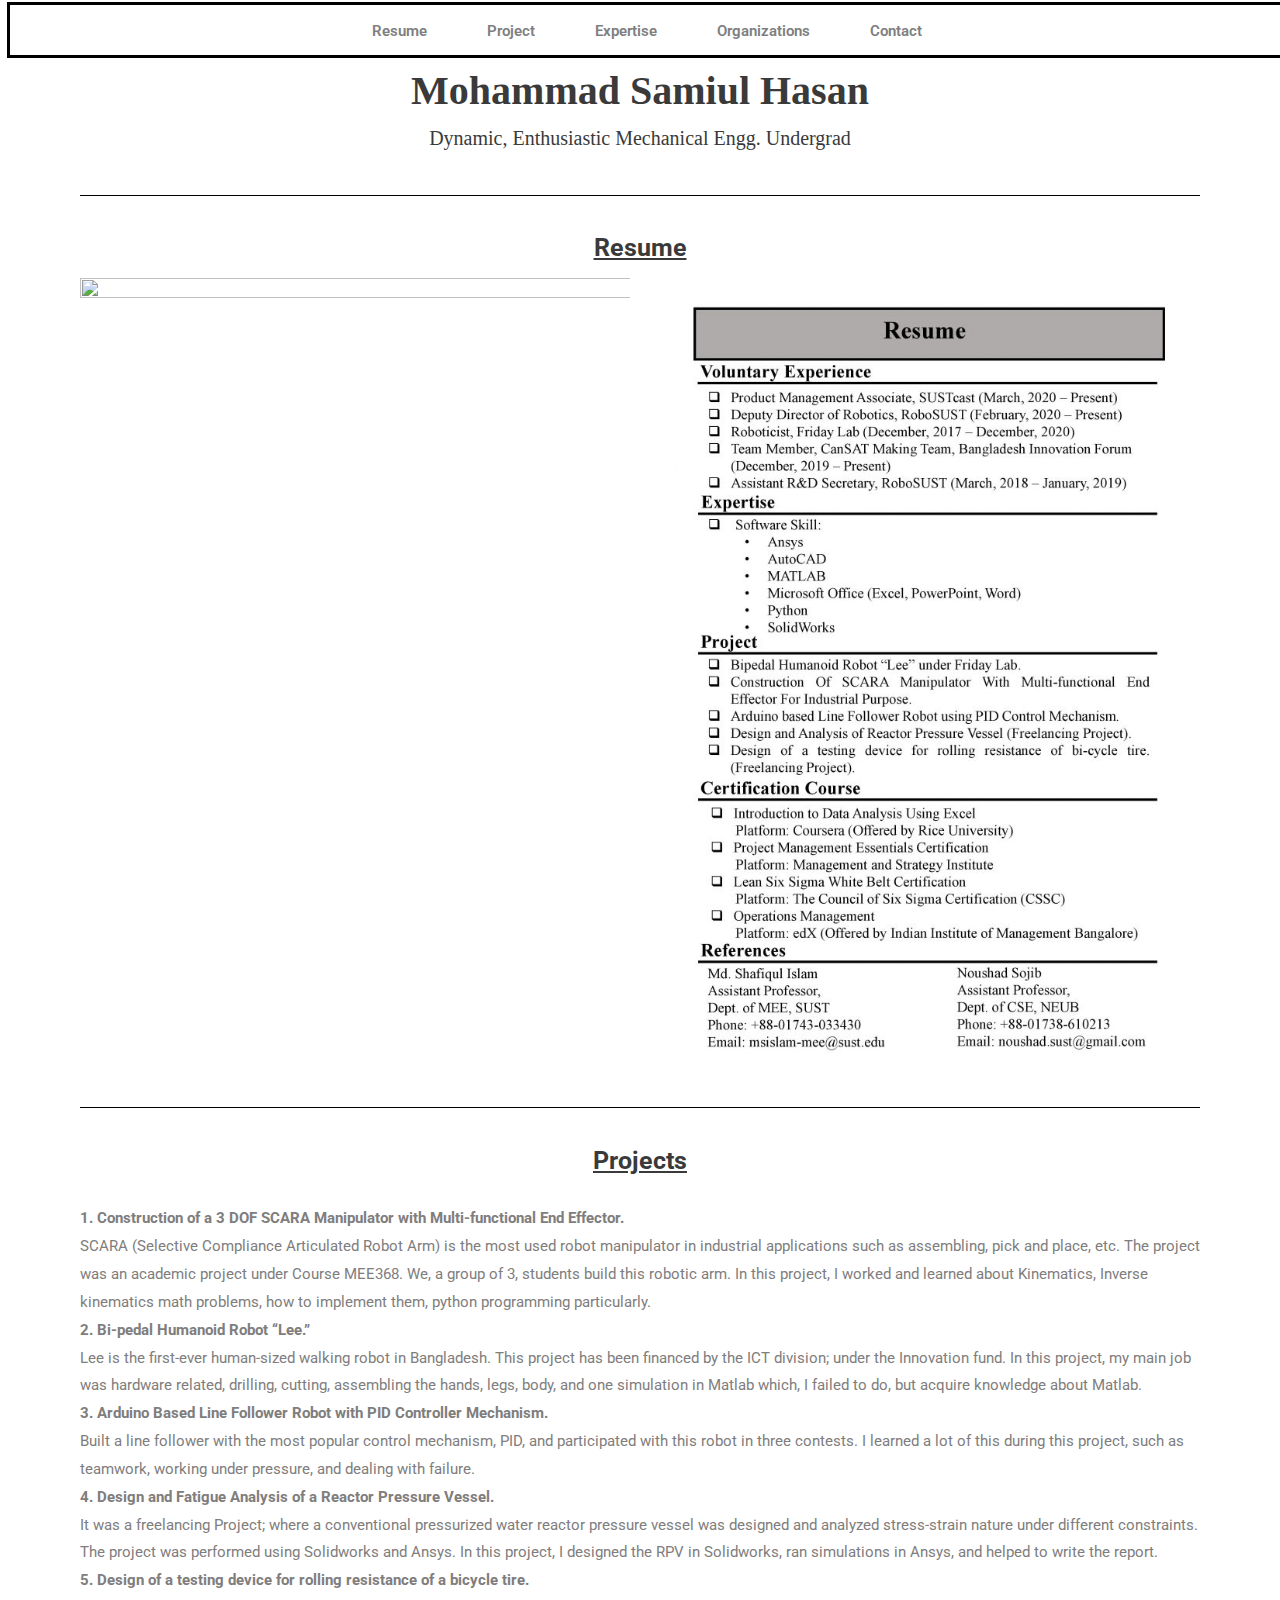
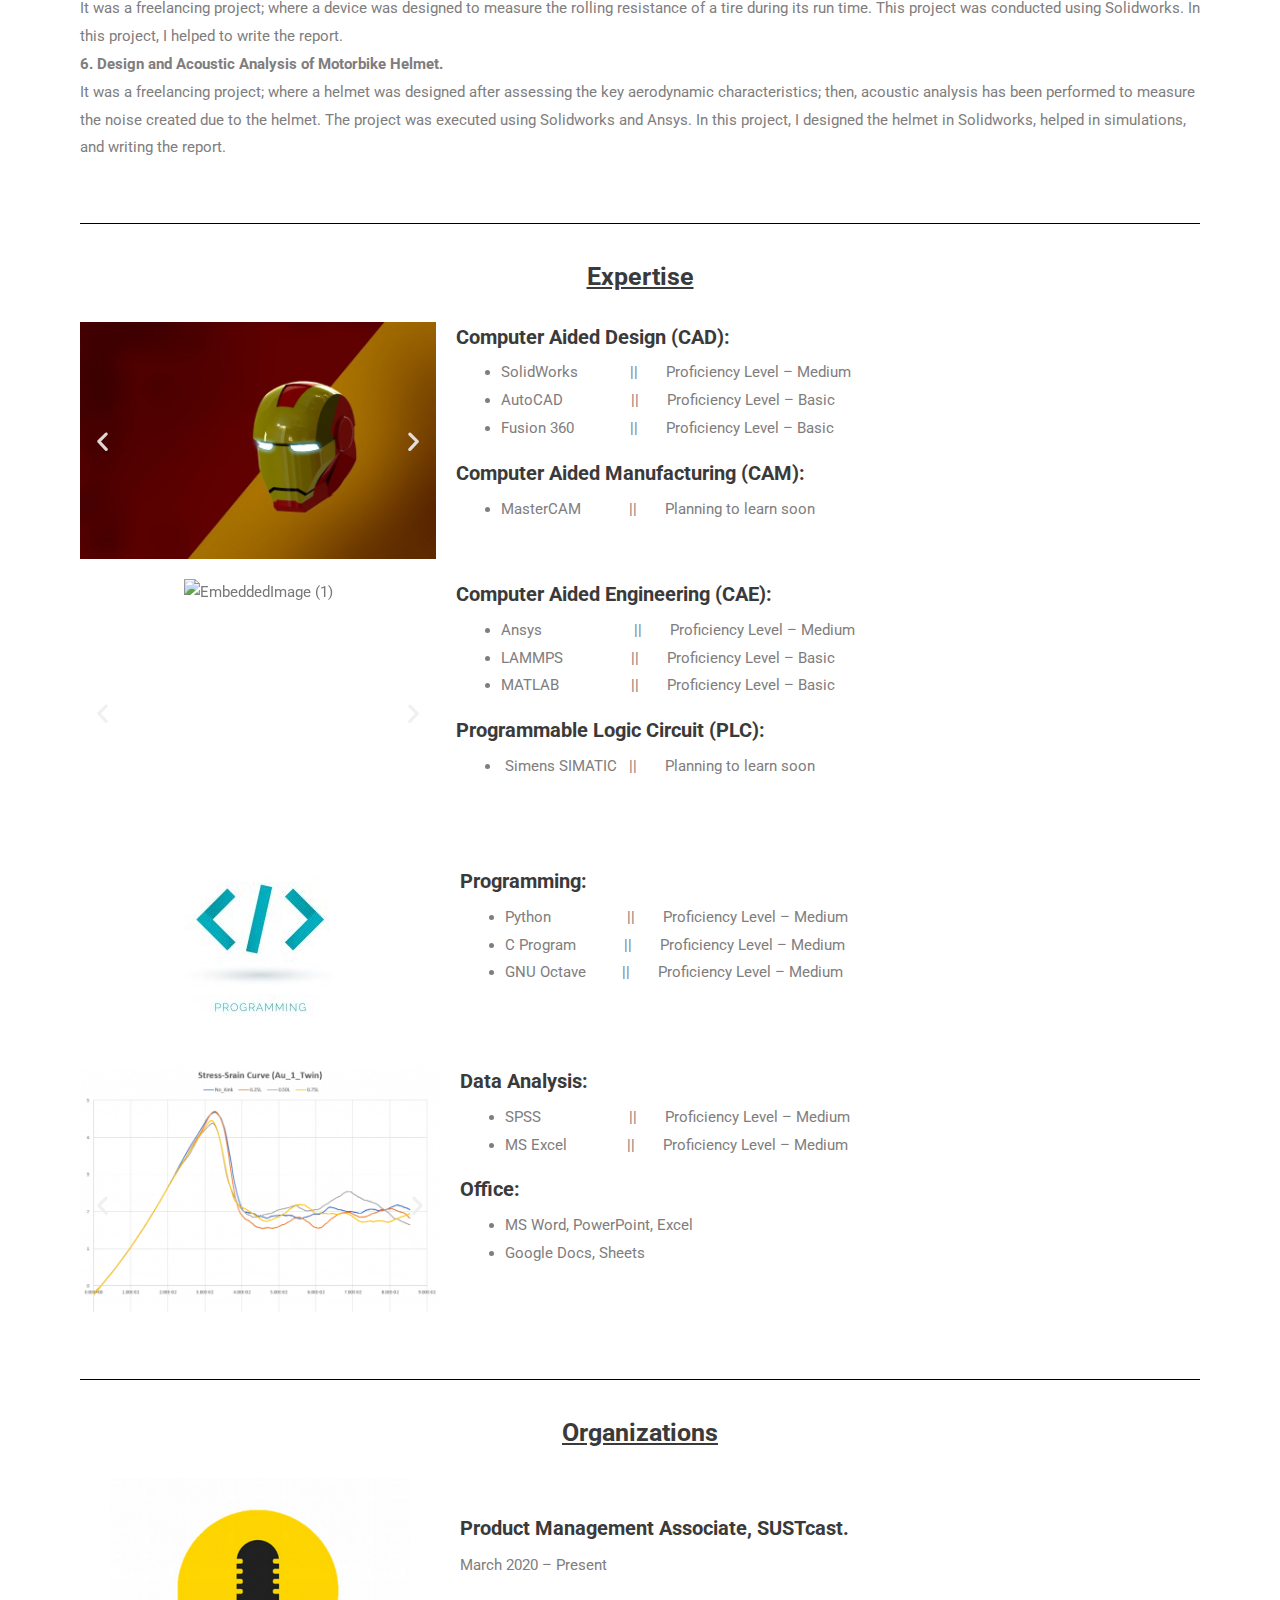
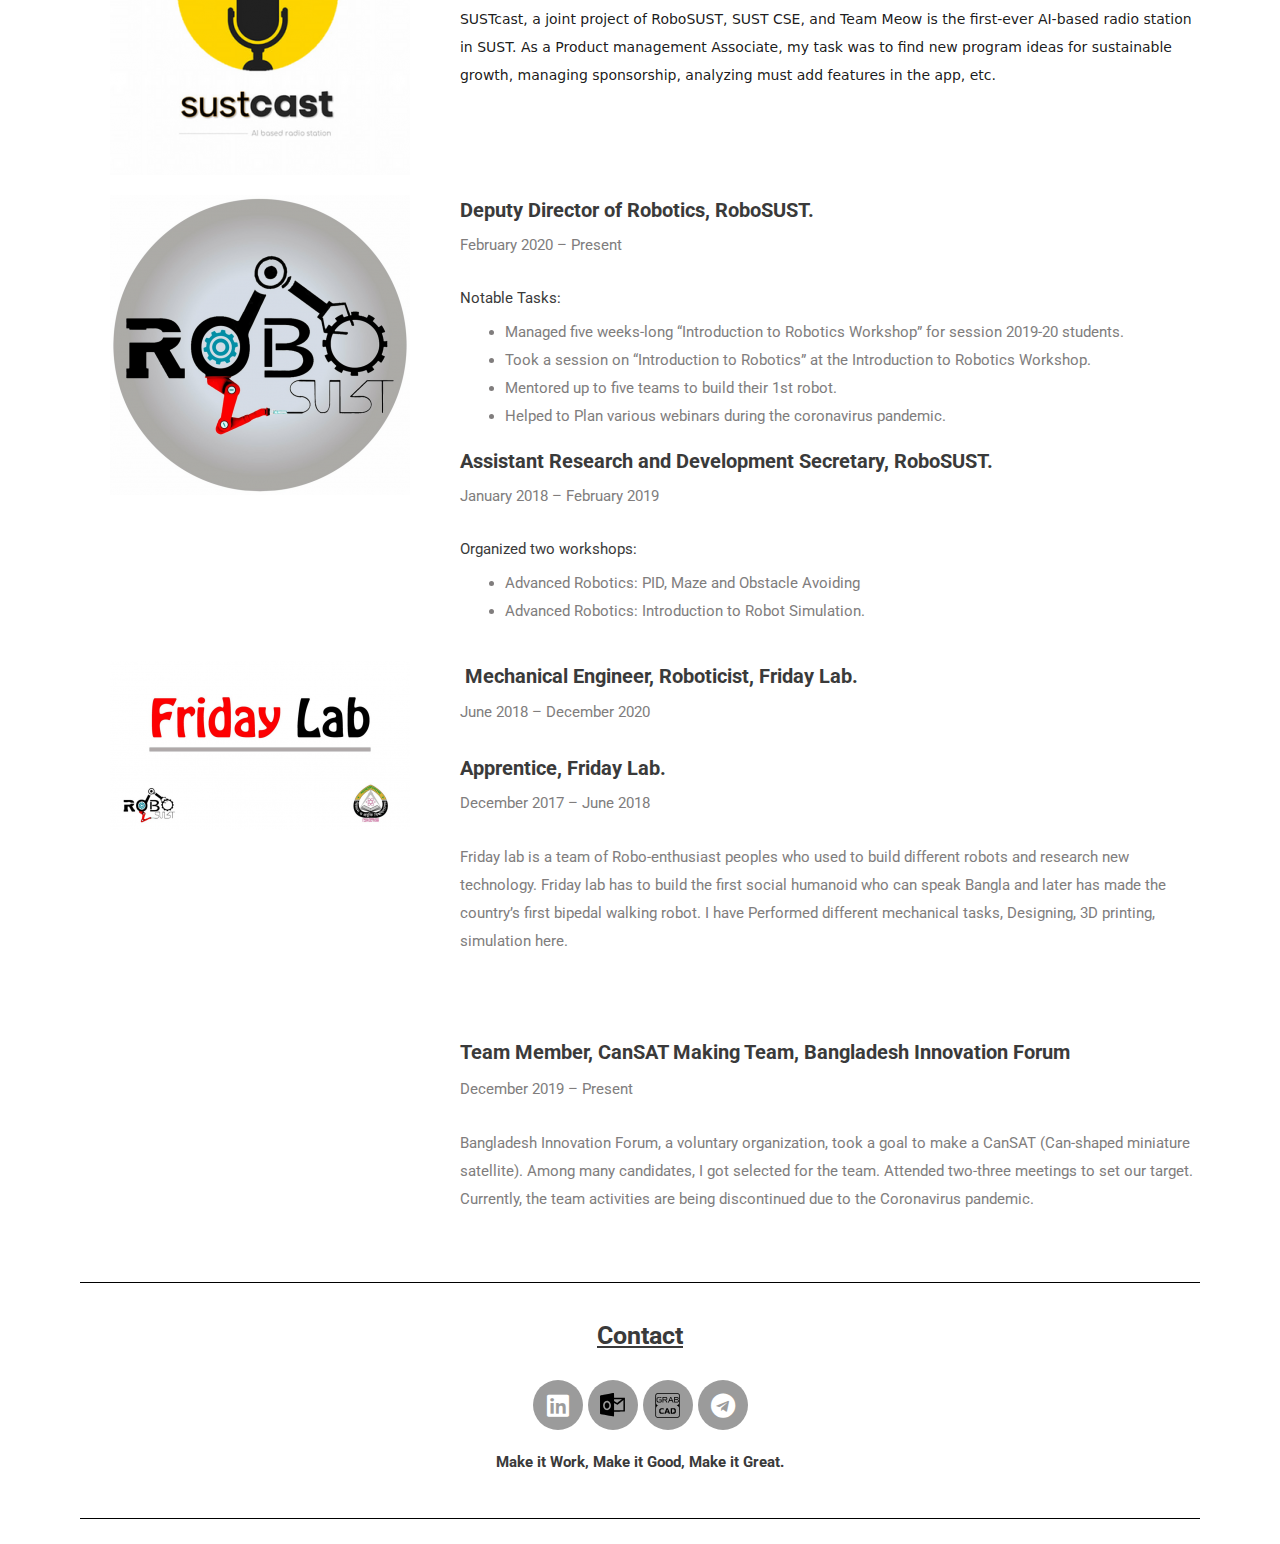
==== commit c6d5fe30: "Added few Description in Project Section" ====
--- a/index.html
+++ b/index.html
@@ -1,16 +1,17 @@
 <!DOCTYPE html>
 <html lang="en-US">
 <head>
-<meta charset="UTF-8">
-<title>Mohammad Samiul Hasan &#8211; Personal Website of MSH</title>
+	<meta charset="UTF-8">
+		<title>Mohammad Samiul Hasan &#8211; Just another WordPress site</title>
 <meta name="robots" content="max-image-preview:large">
 <link rel="dns-prefetch" href="//s.w.org">
 <link rel="alternate" type="application/rss+xml" title="Mohammad Samiul Hasan &raquo; Feed" href="./feed/index.html">
 <link rel="alternate" type="application/rss+xml" title="Mohammad Samiul Hasan &raquo; Comments Feed" href="./comments/feed/index.html">
-<script>
-			window._wpemojiSettings = {"baseUrl":"https:\/\/s.w.org\/images\/core\/emoji\/13.0.1\/72x72\/","ext":".png","svgUrl":"https:\/\/s.w.org\/images\/core\/emoji\/13.0.1\/svg\/","svgExt":".svg","source":{"concatemoji":".\/wp-includes\/js\/wp-emoji-release.min.js?ver=5.7.1"}};
+		<script>
+			window._wpemojiSettings = {"baseUrl":"https:\/\/s.w.org\/images\/core\/emoji\/13.0.1\/72x72\/","ext":".png","svgUrl":"https:\/\/s.w.org\/images\/core\/emoji\/13.0.1\/svg\/","svgExt":".svg","source":{"concatemoji":".\/wp-includes\/js\/wp-emoji-release.min.js?ver=5.7.2"}};
 			!function(e,a,t){var n,r,o,i=a.createElement("canvas"),p=i.getContext&&i.getContext("2d");function s(e,t){var a=String.fromCharCode;p.clearRect(0,0,i.width,i.height),p.fillText(a.apply(this,e),0,0);e=i.toDataURL();return p.clearRect(0,0,i.width,i.height),p.fillText(a.apply(this,t),0,0),e===i.toDataURL()}function c(e){var t=a.createElement("script");t.src=e,t.defer=t.type="text/javascript",a.getElementsByTagName("head")[0].appendChild(t)}for(o=Array("flag","emoji"),t.supports={everything:!0,everythingExceptFlag:!0},r=0;r<o.length;r++)t.supports[o[r]]=function(e){if(!p||!p.fillText)return!1;switch(p.textBaseline="top",p.font="600 32px Arial",e){case"flag":return s([127987,65039,8205,9895,65039],[127987,65039,8203,9895,65039])?!1:!s([55356,56826,55356,56819],[55356,56826,8203,55356,56819])&&!s([55356,57332,56128,56423,56128,56418,56128,56421,56128,56430,56128,56423,56128,56447],[55356,57332,8203,56128,56423,8203,56128,56418,8203,56128,56421,8203,56128,56430,8203,56128,56423,8203,56128,56447]);case"emoji":return!s([55357,56424,8205,55356,57212],[55357,56424,8203,55356,57212])}return!1}(o[r]),t.supports.everything=t.supports.everything&&t.supports[o[r]],"flag"!==o[r]&&(t.supports.everythingExceptFlag=t.supports.everythingExceptFlag&&t.supports[o[r]]);t.supports.everythingExceptFlag=t.supports.everythingExceptFlag&&!t.supports.flag,t.DOMReady=!1,t.readyCallback=function(){t.DOMReady=!0},t.supports.everything||(n=function(){t.readyCallback()},a.addEventListener?(a.addEventListener("DOMContentLoaded",n,!1),e.addEventListener("load",n,!1)):(e.attachEvent("onload",n),a.attachEvent("onreadystatechange",function(){"complete"===a.readyState&&t.readyCallback()})),(n=t.source||{}).concatemoji?c(n.concatemoji):n.wpemoji&&n.twemoji&&(c(n.twemoji),c(n.wpemoji)))}(window,document,window._wpemojiSettings);
-		</script><style>img.wp-smiley,
+		</script>
+		<style>img.wp-smiley,
 img.emoji {
 	display: inline !important;
 	border: none !important;
@@ -22,19 +23,19 @@
 	background: none !important;
 	padding: 0 !important;
 }</style>
-<link rel="stylesheet" id="astra-theme-css-css" href="./wp-content/themes/astra/assets/css/minified/frontend.min.css?ver=3.1.2" media="all">
-<style id="astra-theme-css-inline-css">html{font-size:93.75%;}a,.page-title{color:#0274be;}a:hover,a:focus{color:#3a3a3a;}body,button,input,select,textarea,.ast-button,.ast-custom-button{font-family:-apple-system,BlinkMacSystemFont,Segoe UI,Roboto,Oxygen-Sans,Ubuntu,Cantarell,Helvetica Neue,sans-serif;font-weight:inherit;font-size:15px;font-size:1rem;}blockquote{color:#000000;}.site-title{font-size:35px;font-size:2.33333333333rem;}.ast-archive-description .ast-archive-title{font-size:40px;font-size:2.66666666667rem;}.site-header .site-description{font-size:15px;font-size:1rem;}.entry-title{font-size:30px;font-size:2rem;}h1,.entry-content h1{font-size:40px;font-size:2.66666666667rem;}h2,.entry-content h2{font-size:30px;font-size:2rem;}h3,.entry-content h3{font-size:25px;font-size:1.66666666667rem;}h4,.entry-content h4{font-size:20px;font-size:1.33333333333rem;}h5,.entry-content h5{font-size:18px;font-size:1.2rem;}h6,.entry-content h6{font-size:15px;font-size:1rem;}.ast-single-post .entry-title,.page-title{font-size:30px;font-size:2rem;}::selection{background-color:#0274be;color:#ffffff;}body,h1,.entry-title a,.entry-content h1,h2,.entry-content h2,h3,.entry-content h3,h4,.entry-content h4,h5,.entry-content h5,h6,.entry-content h6{color:#3a3a3a;}.tagcloud a:hover,.tagcloud a:focus,.tagcloud a.current-item{color:#ffffff;border-color:#0274be;background-color:#0274be;}input:focus,input[type="text"]:focus,input[type="email"]:focus,input[type="url"]:focus,input[type="password"]:focus,input[type="reset"]:focus,input[type="search"]:focus,textarea:focus{border-color:#0274be;}input[type="radio"]:checked,input[type=reset],input[type="checkbox"]:checked,input[type="checkbox"]:hover:checked,input[type="checkbox"]:focus:checked,input[type=range]::-webkit-slider-thumb{border-color:#0274be;background-color:#0274be;box-shadow:none;}.site-footer a:hover + .post-count,.site-footer a:focus + .post-count{background:#0274be;border-color:#0274be;}.single .nav-links .nav-previous,.single .nav-links .nav-next{color:#0274be;}.entry-meta,.entry-meta *{line-height:1.45;color:#0274be;}.entry-meta a:hover,.entry-meta a:hover *,.entry-meta a:focus,.entry-meta a:focus *,.page-links > .page-link,.page-links .page-link:hover,.post-navigation a:hover{color:#3a3a3a;}.widget-title{font-size:21px;font-size:1.4rem;color:#3a3a3a;}#cat option,.secondary .calendar_wrap thead a,.secondary .calendar_wrap thead a:visited{color:#0274be;}.secondary .calendar_wrap #today,.ast-progress-val span{background:#0274be;}.secondary a:hover + .post-count,.secondary a:focus + .post-count{background:#0274be;border-color:#0274be;}.calendar_wrap #today > a{color:#ffffff;}.page-links .page-link,.single .post-navigation a{color:#0274be;}#secondary,#secondary button,#secondary input,#secondary select,#secondary textarea{font-size:15px;font-size:1rem;}#secondary {margin: 4em 0 2.5em;word-break: break-word;line-height: 2;}#secondary li {margin-bottom: 0.25em;}#secondary li:last-child {margin-bottom: 0;}@media (max-width: 768px) {.js_active .ast-plain-container.ast-single-post #secondary {margin-top: 1.5em;}}.ast-separate-container.ast-two-container #secondary .widget {background-color: #fff;padding: 2em;margin-bottom: 2em;}@media (min-width: 993px) {.ast-left-sidebar #secondary {padding-right: 60px;}.ast-right-sidebar #secondary {padding-left: 60px;} }@media (max-width: 993px) {.ast-right-sidebar #secondary {padding-left: 30px;}.ast-left-sidebar #secondary {padding-right: 30px;}}.wp-block-buttons.aligncenter{justify-content:center;}@media (min-width:1200px){.ast-separate-container.ast-right-sidebar .entry-content .wp-block-image.alignfull,.ast-separate-container.ast-left-sidebar .entry-content .wp-block-image.alignfull,.ast-separate-container.ast-right-sidebar .entry-content .wp-block-cover.alignfull,.ast-separate-container.ast-left-sidebar .entry-content .wp-block-cover.alignfull{margin-left:-6.67em;margin-right:-6.67em;max-width:unset;width:unset;}.ast-separate-container.ast-right-sidebar .entry-content .wp-block-image.alignwide,.ast-separate-container.ast-left-sidebar .entry-content .wp-block-image.alignwide,.ast-separate-container.ast-right-sidebar .entry-content .wp-block-cover.alignwide,.ast-separate-container.ast-left-sidebar .entry-content .wp-block-cover.alignwide{margin-left:-20px;margin-right:-20px;max-width:unset;width:unset;}}@media (min-width:1200px){.wp-block-group .has-background{padding:20px;}}@media (min-width:1200px){.ast-separate-container.ast-right-sidebar .entry-content .wp-block-group.alignwide,.ast-separate-container.ast-left-sidebar .entry-content .wp-block-group.alignwide,.ast-separate-container.ast-right-sidebar .entry-content .wp-block-cover.alignwide,.ast-separate-container.ast-left-sidebar .entry-content .wp-block-cover.alignwide{margin-left:-20px;margin-right:-20px;padding-left:20px;padding-right:20px;}.ast-separate-container.ast-right-sidebar .entry-content .wp-block-group.alignfull,.ast-separate-container.ast-left-sidebar .entry-content .wp-block-group.alignfull,.ast-separate-container.ast-right-sidebar .entry-content .wp-block-cover.alignfull,.ast-separate-container.ast-left-sidebar .entry-content .wp-block-cover.alignfull{margin-left:-6.67em;margin-right:-6.67em;padding-left:6.67em;padding-right:6.67em;}}@media (min-width:1200px){.wp-block-cover-image.alignwide .wp-block-cover__inner-container,.wp-block-cover.alignwide .wp-block-cover__inner-container,.wp-block-cover-image.alignfull .wp-block-cover__inner-container,.wp-block-cover.alignfull .wp-block-cover__inner-container{width:100%;}}.ast-plain-container.ast-no-sidebar #primary{margin-top:0;margin-bottom:0;}@media (max-width:921px){.ast-theme-transparent-header #primary,.ast-theme-transparent-header #secondary{padding:0;}}.wp-block-columns{margin-bottom:unset;}.wp-block-image.size-full{margin:2rem 0;}.wp-block-separator.has-background{padding:0;}.wp-block-gallery{margin-bottom:1.6em;}.wp-block-group{padding-top:4em;padding-bottom:4em;}.wp-block-group__inner-container .wp-block-columns:last-child,.wp-block-group__inner-container :last-child,.wp-block-table table{margin-bottom:0;}.blocks-gallery-grid{width:100%;}.wp-block-navigation-link__content{padding:5px 0;}.wp-block-group .wp-block-group .has-text-align-center,.wp-block-group .wp-block-column .has-text-align-center{max-width:100%;}.has-text-align-center{margin:0 auto;}@media (min-width:1200px){.wp-block-cover__inner-container,.alignwide .wp-block-group__inner-container,.alignfull .wp-block-group__inner-container{max-width:1200px;margin:0 auto;}.wp-block-group.alignnone,.wp-block-group.aligncenter,.wp-block-group.alignleft,.wp-block-group.alignright,.wp-block-group.alignwide,.wp-block-columns.alignwide{margin:2rem 0 1rem 0;}}@media (max-width:1200px){.wp-block-group{padding:3em;}.wp-block-group .wp-block-group{padding:1.5em;}.wp-block-columns,.wp-block-column{margin:1rem 0;}}@media (min-width:921px){.wp-block-columns .wp-block-group{padding:2em;}}@media (max-width:544px){.wp-block-cover-image .wp-block-cover__inner-container,.wp-block-cover .wp-block-cover__inner-container{width:unset;}.wp-block-cover,.wp-block-cover-image{padding:2em 0;}.wp-block-group,.wp-block-cover{padding:2em;}.wp-block-media-text__media img,.wp-block-media-text__media video{width:unset;max-width:100%;}.wp-block-media-text.has-background .wp-block-media-text__content{padding:1em;}}@media (max-width:921px){.ast-plain-container.ast-no-sidebar #primary{padding:0;}}@media (min-width:544px){.entry-content .wp-block-media-text.has-media-on-the-right .wp-block-media-text__content{padding:0 8% 0 0;}.entry-content .wp-block-media-text .wp-block-media-text__content{padding:0 0 0 8%;}.ast-plain-container .site-content .entry-content .has-custom-content-position.is-position-bottom-left > *,.ast-plain-container .site-content .entry-content .has-custom-content-position.is-position-bottom-right > *,.ast-plain-container .site-content .entry-content .has-custom-content-position.is-position-top-left > *,.ast-plain-container .site-content .entry-content .has-custom-content-position.is-position-top-right > *,.ast-plain-container .site-content .entry-content .has-custom-content-position.is-position-center-right > *,.ast-plain-container .site-content .entry-content .has-custom-content-position.is-position-center-left > *{margin:0;}}@media (max-width:544px){.entry-content .wp-block-media-text .wp-block-media-text__content{padding:8% 0;}.wp-block-media-text .wp-block-media-text__media img{width:auto;max-width:100%;}}@media (max-width:921px){.ast-separate-container .ast-article-post,.ast-separate-container .ast-article-single{padding:1.5em 2.14em;}.ast-separate-container #primary,.ast-separate-container #secondary{padding:1.5em 0;}#primary,#secondary{padding:1.5em 0;margin:0;}.ast-left-sidebar #content > .ast-container{display:flex;flex-direction:column-reverse;width:100%;}.ast-author-box img.avatar{margin:20px 0 0 0;}}@media (max-width:921px){#secondary.secondary,.ast-separate-container #secondary{padding-top:0;}.ast-separate-container.ast-right-sidebar #secondary{padding-left:1em;padding-right:1em;}.ast-separate-container.ast-two-container #secondary{padding-left:0;padding-right:0;}.ast-page-builder-template .entry-header #secondary{margin-top:1.5em;}.ast-page-builder-template #secondary{margin-top:1.5em;}.ast-separate-container.ast-two-container #secondary .widget{margin-bottom:1.5em;padding-left:1em;padding-right:1em;}.ast-separate-container.ast-right-sidebar #secondary,.ast-separate-container.ast-left-sidebar #secondary{border:0;margin-left:auto;margin-right:auto;}.ast-separate-container.ast-two-container #secondary .widget:last-child{margin-bottom:0;}}@media (max-width:921px){.ast-right-sidebar #primary{padding-right:0;}.ast-page-builder-template.ast-left-sidebar #secondary,.ast-page-builder-template.ast-right-sidebar #secondary{padding-right:20px;}.ast-page-builder-template.ast-right-sidebar #secondary,.ast-page-builder-template.ast-left-sidebar #secondary{padding-left:20px;}.ast-right-sidebar #secondary,.ast-left-sidebar #primary{padding-left:0;}.ast-left-sidebar #secondary{padding-right:0;}}@media (min-width:922px){.ast-separate-container.ast-right-sidebar #primary,.ast-separate-container.ast-left-sidebar #primary{border:0;}.search-no-results.ast-separate-container #primary{margin-bottom:4em;}}@media (min-width:922px){.ast-right-sidebar #primary{border-right:1px solid #eee;}.ast-left-sidebar #primary{border-left:1px solid #eee;}.ast-right-sidebar #secondary{border-left:1px solid #eee;margin-left:-1px;}.ast-left-sidebar #secondary{border-right:1px solid #eee;margin-right:-1px;}.ast-separate-container.ast-two-container.ast-right-sidebar #secondary{padding-left:30px;padding-right:0;}.ast-separate-container.ast-two-container.ast-left-sidebar #secondary{padding-right:30px;padding-left:0;}}.wp-block-button .wp-block-button__link,{color:#ffffff;}.wp-block-button .wp-block-button__link{border-style:solid;border-top-width:0;border-right-width:0;border-left-width:0;border-bottom-width:0;border-color:#0274be;background-color:#0274be;color:#ffffff;font-family:inherit;font-weight:inherit;line-height:1;border-radius:2px;padding-top:10px;padding-right:40px;padding-bottom:10px;padding-left:40px;}.wp-block-button .wp-block-button__link:hover,.wp-block-button .wp-block-button__link:focus{color:#ffffff;background-color:#3a3a3a;border-color:#3a3a3a;}.menu-toggle,button,.ast-button,.ast-custom-button,.button,input#submit,input[type="button"],input[type="submit"],input[type="reset"]{border-style:solid;border-top-width:0;border-right-width:0;border-left-width:0;border-bottom-width:0;color:#ffffff;border-color:#0274be;background-color:#0274be;border-radius:2px;padding-top:10px;padding-right:40px;padding-bottom:10px;padding-left:40px;font-family:inherit;font-weight:inherit;line-height:1;}button:focus,.menu-toggle:hover,button:hover,.ast-button:hover,.ast-custom-button:hover .button:hover,.ast-custom-button:hover ,input[type=reset]:hover,input[type=reset]:focus,input#submit:hover,input#submit:focus,input[type="button"]:hover,input[type="button"]:focus,input[type="submit"]:hover,input[type="submit"]:focus{color:#ffffff;background-color:#3a3a3a;border-color:#3a3a3a;}@media (min-width:921px){.ast-container{max-width:100%;}}@media (min-width:544px){.ast-container{max-width:100%;}}@media (max-width:544px){.ast-separate-container .ast-article-post,.ast-separate-container .ast-article-single{padding:1.5em 1em;}.ast-separate-container #content .ast-container{padding-left:0.54em;padding-right:0.54em;}.ast-separate-container .ast-archive-description{padding:1.5em 1em;}.ast-search-menu-icon.ast-dropdown-active .search-field{width:170px;}}@media (max-width:921px){.ast-mobile-header-stack .main-header-bar .ast-search-menu-icon{display:inline-block;}.ast-header-break-point.ast-header-custom-item-outside .ast-mobile-header-stack .main-header-bar .ast-search-icon{margin:0;}}@media (max-width:921px){.ast-archive-description .ast-archive-title{font-size:40px;}.entry-title{font-size:30px;}h1,.entry-content h1{font-size:30px;}h2,.entry-content h2{font-size:25px;}h3,.entry-content h3{font-size:20px;}.ast-single-post .entry-title,.page-title{font-size:30px;}}@media (max-width:544px){.ast-archive-description .ast-archive-title{font-size:40px;}.entry-title{font-size:30px;}h1,.entry-content h1{font-size:30px;}h2,.entry-content h2{font-size:25px;}h3,.entry-content h3{font-size:20px;}.ast-single-post .entry-title,.page-title{font-size:30px;}}@media (max-width:921px){html{font-size:85.5%;}}@media (max-width:544px){html{font-size:85.5%;}}@media (min-width:922px){.ast-container{max-width:1240px;}}@font-face {font-family: "Astra";src: url(./wp-content/themes/astra/assets/fonts/astra.woff) format("woff"),url(./wp-content/themes/astra/assets/fonts/astra.ttf) format("truetype"),url(./wp-content/themes/astra/assets/fonts/astra.svg#astra) format("svg");font-weight: normal;font-style: normal;font-display: fallback;}@media (min-width:922px){.main-header-menu .sub-menu .menu-item.ast-left-align-sub-menu:hover > .sub-menu,.main-header-menu .sub-menu .menu-item.ast-left-align-sub-menu.focus > .sub-menu{margin-left:-0px;}}.ast-breadcrumbs .trail-browse,.ast-breadcrumbs .trail-items,.ast-breadcrumbs .trail-items li{display:inline-block;margin:0;padding:0;border:none;background:inherit;text-indent:0;}.ast-breadcrumbs .trail-browse{font-size:inherit;font-style:inherit;font-weight:inherit;color:inherit;}.ast-breadcrumbs .trail-items{list-style:none;}.trail-items li::after{padding:0 0.3em;content:"\00bb";}.trail-items li:last-of-type::after{display:none;}@media (max-width:921px){.ast-builder-grid-row-container.ast-builder-grid-row-tablet-6-equal .ast-builder-grid-row{grid-template-columns:repeat( 6,1fr );}.ast-builder-grid-row-container.ast-builder-grid-row-tablet-5-equal .ast-builder-grid-row{grid-template-columns:repeat( 5,1fr );}.ast-builder-grid-row-container.ast-builder-grid-row-tablet-4-equal .ast-builder-grid-row{grid-template-columns:repeat( 4,1fr );}.ast-builder-grid-row-container.ast-builder-grid-row-tablet-4-lheavy .ast-builder-grid-row{grid-template-columns:2fr 1fr 1fr 1fr;}.ast-builder-grid-row-container.ast-builder-grid-row-tablet-4-rheavy .ast-builder-grid-row{grid-template-columns:1fr 1fr 1fr 2fr;}.ast-builder-grid-row-container.ast-builder-grid-row-tablet-3-equal .ast-builder-grid-row{grid-template-columns:repeat( 3,1fr );}.ast-builder-grid-row-container.ast-builder-grid-row-tablet-3-lheavy .ast-builder-grid-row{grid-template-columns:2fr 1fr 1fr;}.ast-builder-grid-row-container.ast-builder-grid-row-tablet-3-rheavy .ast-builder-grid-row{grid-template-columns:1fr 1fr 2fr;}.ast-builder-grid-row-container.ast-builder-grid-row-tablet-3-cheavy .ast-builder-grid-row{grid-template-columns:1fr 2fr 1fr;}.ast-builder-grid-row-container.ast-builder-grid-row-tablet-3-cwide .ast-builder-grid-row{grid-template-columns:1fr 3fr 1fr;}.ast-builder-grid-row-container.ast-builder-grid-row-tablet-3-firstrow .ast-builder-grid-row{grid-template-columns:1fr 1fr;}.ast-builder-grid-row-container.ast-builder-grid-row-tablet-3-firstrow .ast-builder-grid-row > *:first-child{grid-column:1 / -1;}.ast-builder-grid-row-container.ast-builder-grid-row-tablet-3-lastrow .ast-builder-grid-row{grid-template-columns:1fr 1fr;}.ast-builder-grid-row-container.ast-builder-grid-row-tablet-3-lastrow .ast-builder-grid-row > *:last-child{grid-column:1 / -1;}.ast-builder-grid-row-container.ast-builder-grid-row-tablet-2-equal .ast-builder-grid-row{grid-template-columns:repeat( 2,1fr );}.ast-builder-grid-row-container.ast-builder-grid-row-tablet-2-lheavy .ast-builder-grid-row{grid-template-columns:2fr 1fr;}.ast-builder-grid-row-container.ast-builder-grid-row-tablet-2-rheavy .ast-builder-grid-row{grid-template-columns:1fr 2fr;}.ast-builder-grid-row-container.ast-builder-grid-row-tablet-full .ast-builder-grid-row{grid-template-columns:1fr;}}@media (max-width:544px){.ast-builder-grid-row-container.ast-builder-grid-row-mobile-6-equal .ast-builder-grid-row{grid-template-columns:repeat( 6,1fr );}.ast-builder-grid-row-container.ast-builder-grid-row-mobile-5-equal .ast-builder-grid-row{grid-template-columns:repeat( 5,1fr );}.ast-builder-grid-row-container.ast-builder-grid-row-mobile-4-equal .ast-builder-grid-row{grid-template-columns:repeat( 4,1fr );}.ast-builder-grid-row-container.ast-builder-grid-row-mobile-4-lheavy .ast-builder-grid-row{grid-template-columns:2fr 1fr 1fr 1fr;}.ast-builder-grid-row-container.ast-builder-grid-row-mobile-4-rheavy .ast-builder-grid-row{grid-template-columns:1fr 1fr 1fr 2fr;}.ast-builder-grid-row-container.ast-builder-grid-row-mobile-3-equal .ast-builder-grid-row{grid-template-columns:repeat( 3,1fr );}.ast-builder-grid-row-container.ast-builder-grid-row-mobile-3-lheavy .ast-builder-grid-row{grid-template-columns:2fr 1fr 1fr;}.ast-builder-grid-row-container.ast-builder-grid-row-mobile-3-rheavy .ast-builder-grid-row{grid-template-columns:1fr 1fr 2fr;}.ast-builder-grid-row-container.ast-builder-grid-row-mobile-3-cheavy .ast-builder-grid-row{grid-template-columns:1fr 2fr 1fr;}.ast-builder-grid-row-container.ast-builder-grid-row-mobile-3-cwide .ast-builder-grid-row{grid-template-columns:1fr 3fr 1fr;}.ast-builder-grid-row-container.ast-builder-grid-row-mobile-3-firstrow .ast-builder-grid-row{grid-template-columns:1fr 1fr;}.ast-builder-grid-row-container.ast-builder-grid-row-mobile-3-firstrow .ast-builder-grid-row > *:first-child{grid-column:1 / -1;}.ast-builder-grid-row-container.ast-builder-grid-row-mobile-3-lastrow .ast-builder-grid-row{grid-template-columns:1fr 1fr;}.ast-builder-grid-row-container.ast-builder-grid-row-mobile-3-lastrow .ast-builder-grid-row > *:last-child{grid-column:1 / -1;}.ast-builder-grid-row-container.ast-builder-grid-row-mobile-2-equal .ast-builder-grid-row{grid-template-columns:repeat( 2,1fr );}.ast-builder-grid-row-container.ast-builder-grid-row-mobile-2-lheavy .ast-builder-grid-row{grid-template-columns:2fr 1fr;}.ast-builder-grid-row-container.ast-builder-grid-row-mobile-2-rheavy .ast-builder-grid-row{grid-template-columns:1fr 2fr;}.ast-builder-grid-row-container.ast-builder-grid-row-mobile-full .ast-builder-grid-row{grid-template-columns:1fr;}}.ast-builder-layout-element[data-section="title_tagline"]{display:flex;}@media (max-width:921px){.ast-header-break-point .ast-builder-layout-element[data-section="title_tagline"]{display:flex;}}@media (max-width:544px){.ast-header-break-point .ast-builder-layout-element[data-section="title_tagline"]{display:flex;}}.ast-builder-menu-1{font-family:inherit;font-weight:inherit;}.ast-builder-menu-1 .sub-menu,.ast-builder-menu-1 .inline-on-mobile .sub-menu{border-top-width:2px;border-bottom-width:0;border-right-width:0;border-left-width:0;border-color:#0274be;border-style:solid;border-radius:0;}.ast-builder-menu-1 .main-header-menu > .menu-item > .sub-menu,.ast-builder-menu-1 .main-header-menu > .menu-item > .astra-full-megamenu-wrapper{margin-top:0;}.ast-desktop .ast-builder-menu-1 .main-header-menu > .menu-item > .sub-menu:before,.ast-desktop .ast-builder-menu-1 .main-header-menu > .menu-item > .astra-full-megamenu-wrapper:before{height:calc( 0px + 5px );}.ast-desktop .ast-builder-menu-1 .menu-item .sub-menu .menu-link{border-style:none;}@media (max-width:921px){.ast-header-break-point .ast-builder-menu-1 .menu-item.menu-item-has-children > .ast-menu-toggle{top:0;}.ast-builder-menu-1 .menu-item-has-children > .menu-link:after{content:unset;}}@media (max-width:544px){.ast-header-break-point .ast-builder-menu-1 .menu-item.menu-item-has-children > .ast-menu-toggle{top:0;}}.ast-builder-menu-1{display:flex;}@media (max-width:921px){.ast-header-break-point .ast-builder-menu-1{display:flex;}}@media (max-width:544px){.ast-header-break-point .ast-builder-menu-1{display:flex;}}.site-below-footer-wrap[data-section="section-below-footer-builder"]{background-color:#eeeeee;;min-height:80px;}.site-below-footer-wrap[data-section="section-below-footer-builder"] .ast-builder-grid-row{max-width:1200px;margin-left:auto;margin-right:auto;}.site-below-footer-wrap[data-section="section-below-footer-builder"] .ast-builder-grid-row,.site-below-footer-wrap[data-section="section-below-footer-builder"] .site-footer-section{align-items:flex-start;}.site-below-footer-wrap[data-section="section-below-footer-builder"].ast-footer-row-inline .site-footer-section{display:flex;margin-bottom:0;}@media (max-width:921px){.site-below-footer-wrap[data-section="section-below-footer-builder"].ast-footer-row-tablet-inline .site-footer-section{display:flex;margin-bottom:0;}.site-below-footer-wrap[data-section="section-below-footer-builder"].ast-footer-row-tablet-stack .site-footer-section{display:block;margin-bottom:10px;}}@media (max-width:544px){.site-below-footer-wrap[data-section="section-below-footer-builder"].ast-footer-row-mobile-inline .site-footer-section{display:flex;margin-bottom:0;}.site-below-footer-wrap[data-section="section-below-footer-builder"].ast-footer-row-mobile-stack .site-footer-section{display:block;margin-bottom:10px;}}.site-below-footer-wrap[data-section="section-below-footer-builder"]{display:grid;}@media (max-width:921px){.ast-header-break-point .site-below-footer-wrap[data-section="section-below-footer-builder"]{display:grid;}}@media (max-width:544px){.ast-header-break-point .site-below-footer-wrap[data-section="section-below-footer-builder"]{display:grid;}}.ast-footer-copyright{text-align:center;}.ast-footer-copyright {color:#3a3a3a;}@media (max-width:921px){.ast-footer-copyright{text-align:center;}}@media (max-width:544px){.ast-footer-copyright{text-align:center;}}.ast-footer-copyright.ast-builder-layout-element{display:flex;}@media (max-width:921px){.ast-header-break-point .ast-footer-copyright.ast-builder-layout-element{display:flex;}}@media (max-width:544px){.ast-header-break-point .ast-footer-copyright.ast-builder-layout-element{display:flex;}}.elementor-widget-heading .elementor-heading-title{margin:0;}.elementor-post.elementor-grid-item.hentry{margin-bottom:0;}.woocommerce div.product .elementor-element.elementor-products-grid .related.products ul.products li.product,.elementor-element .elementor-wc-products .woocommerce[class*='columns-'] ul.products li.product{width:auto;margin:0;float:none;}.ast-left-sidebar .elementor-section.elementor-section-stretched,.ast-right-sidebar .elementor-section.elementor-section-stretched{max-width:100%;left:0 !important;}.ast-header-break-point .main-header-bar{border-bottom-width:1px;}@media (min-width:922px){.main-header-bar{border-bottom-width:1px;}}@media (min-width:922px){#primary{width:70%;}#secondary{width:30%;}}.ast-safari-browser-less-than-11 .main-header-menu .menu-item, .ast-safari-browser-less-than-11 .main-header-bar .ast-masthead-custom-menu-items{display:block;}.main-header-menu .menu-item, .main-header-bar .ast-masthead-custom-menu-items{-js-display:flex;display:flex;-webkit-box-pack:center;-webkit-justify-content:center;-moz-box-pack:center;-ms-flex-pack:center;justify-content:center;-webkit-box-orient:vertical;-webkit-box-direction:normal;-webkit-flex-direction:column;-moz-box-orient:vertical;-moz-box-direction:normal;-ms-flex-direction:column;flex-direction:column;}.main-header-menu > .menu-item > .menu-link{height:100%;-webkit-box-align:center;-webkit-align-items:center;-moz-box-align:center;-ms-flex-align:center;align-items:center;-js-display:flex;display:flex;}.ast-primary-menu-disabled .main-header-bar .ast-masthead-custom-menu-items{flex:unset;}.ast-mobile-popup-drawer.active .ast-mobile-popup-inner{background-color:#ffffff;;color:#3a3a3a;}.ast-mobile-header-wrap .ast-mobile-header-content{background-color:#ffffff;;}.ast-mobile-popup-content > *, .ast-mobile-header-content > *{padding-top:0;padding-bottom:0;}@media (max-width:921px){.content-align-flex-start .ast-builder-layout-element{justify-content:flex-start;}.content-align-flex-start .main-header-menu{text-align:left;}}.ast-mobile-header-wrap .ast-primary-header-bar,.ast-primary-header-bar .site-primary-header-wrap{min-height:70px;}.ast-desktop .ast-primary-header-bar .main-header-menu > .menu-item{line-height:70px;}@media (max-width:921px){#masthead .ast-mobile-header-wrap .ast-above-header-bar,#masthead .ast-mobile-header-wrap .ast-primary-header-bar,#masthead .ast-mobile-header-wrap .ast-below-header-bar{padding-left:20px;padding-right:20px;}}.ast-header-break-point .ast-primary-header-bar{border-bottom-width:1px;border-bottom-color:#eaeaea;border-bottom-style:solid;}@media (min-width:922px){.ast-primary-header-bar{border-bottom-width:1px;border-bottom-color:#eaeaea;border-bottom-style:solid;}}.ast-primary-header-bar{background-color:#ffffff;;}.ast-primary-header-bar{display:block;}@media (max-width:921px){.ast-header-break-point .ast-primary-header-bar{display:grid;}}@media (max-width:544px){.ast-header-break-point .ast-primary-header-bar{display:grid;}}[data-section="section-header-mobile-trigger"] .ast-button-wrap .ast-mobile-menu-trigger-minimal{color:#0274be;border:none;background:transparent;}[data-section="section-header-mobile-trigger"] .ast-button-wrap .mobile-menu-toggle-icon .ast-mobile-svg{width:20px;height:20px;fill:#0274be;}[data-section="section-header-mobile-trigger"] .ast-button-wrap .mobile-menu-wrap .mobile-menu{color:#0274be;}@media (max-width:921px){.ast-builder-menu-mobile .main-navigation .menu-item > .menu-link{font-family:inherit;font-weight:inherit;}.ast-builder-menu-mobile .main-navigation .menu-item.menu-item-has-children > .ast-menu-toggle{top:0;}.ast-builder-menu-mobile .main-navigation .menu-item-has-children > .menu-link:after{content:unset;}.ast-header-break-point .ast-builder-menu-mobile .main-header-menu, .ast-header-break-point .ast-builder-menu-mobile .main-navigation .menu-item .menu-link, .ast-header-break-point .ast-builder-menu-mobile .main-navigation .menu-item .sub-menu .menu-link{border-style:none;}}@media (max-width:544px){.ast-builder-menu-mobile .main-navigation .menu-item.menu-item-has-children > .ast-menu-toggle{top:0;}}.ast-builder-menu-mobile .main-navigation{display:block;}@media (max-width:921px){.ast-header-break-point .ast-builder-menu-mobile .main-navigation{display:block;}}@media (max-width:544px){.ast-header-break-point .ast-builder-menu-mobile .main-navigation{display:block;}}</style>
+	<link rel="stylesheet" id="astra-theme-css-css" href="./wp-content/themes/astra/assets/css/minified/frontend.min.css?ver=3.1.2" media="all">
+<style id="astra-theme-css-inline-css">html{font-size:93.75%;}a,.page-title{color:#0274be;}a:hover,a:focus{color:#3a3a3a;}body,button,input,select,textarea,.ast-button,.ast-custom-button{font-family:-apple-system,BlinkMacSystemFont,Segoe UI,Roboto,Oxygen-Sans,Ubuntu,Cantarell,Helvetica Neue,sans-serif;font-weight:inherit;font-size:15px;font-size:1rem;}blockquote{color:#000000;}.site-title{font-size:35px;font-size:2.3333333333333rem;}.ast-archive-description .ast-archive-title{font-size:40px;font-size:2.6666666666667rem;}.site-header .site-description{font-size:15px;font-size:1rem;}.entry-title{font-size:30px;font-size:2rem;}h1,.entry-content h1{font-size:40px;font-size:2.6666666666667rem;}h2,.entry-content h2{font-size:30px;font-size:2rem;}h3,.entry-content h3{font-size:25px;font-size:1.6666666666667rem;}h4,.entry-content h4{font-size:20px;font-size:1.3333333333333rem;}h5,.entry-content h5{font-size:18px;font-size:1.2rem;}h6,.entry-content h6{font-size:15px;font-size:1rem;}.ast-single-post .entry-title,.page-title{font-size:30px;font-size:2rem;}::selection{background-color:#0274be;color:#ffffff;}body,h1,.entry-title a,.entry-content h1,h2,.entry-content h2,h3,.entry-content h3,h4,.entry-content h4,h5,.entry-content h5,h6,.entry-content h6{color:#3a3a3a;}.tagcloud a:hover,.tagcloud a:focus,.tagcloud a.current-item{color:#ffffff;border-color:#0274be;background-color:#0274be;}input:focus,input[type="text"]:focus,input[type="email"]:focus,input[type="url"]:focus,input[type="password"]:focus,input[type="reset"]:focus,input[type="search"]:focus,textarea:focus{border-color:#0274be;}input[type="radio"]:checked,input[type=reset],input[type="checkbox"]:checked,input[type="checkbox"]:hover:checked,input[type="checkbox"]:focus:checked,input[type=range]::-webkit-slider-thumb{border-color:#0274be;background-color:#0274be;box-shadow:none;}.site-footer a:hover + .post-count,.site-footer a:focus + .post-count{background:#0274be;border-color:#0274be;}.single .nav-links .nav-previous,.single .nav-links .nav-next{color:#0274be;}.entry-meta,.entry-meta *{line-height:1.45;color:#0274be;}.entry-meta a:hover,.entry-meta a:hover *,.entry-meta a:focus,.entry-meta a:focus *,.page-links > .page-link,.page-links .page-link:hover,.post-navigation a:hover{color:#3a3a3a;}.widget-title{font-size:21px;font-size:1.4rem;color:#3a3a3a;}#cat option,.secondary .calendar_wrap thead a,.secondary .calendar_wrap thead a:visited{color:#0274be;}.secondary .calendar_wrap #today,.ast-progress-val span{background:#0274be;}.secondary a:hover + .post-count,.secondary a:focus + .post-count{background:#0274be;border-color:#0274be;}.calendar_wrap #today > a{color:#ffffff;}.page-links .page-link,.single .post-navigation a{color:#0274be;}#secondary,#secondary button,#secondary input,#secondary select,#secondary textarea{font-size:15px;font-size:1rem;}#secondary {margin: 4em 0 2.5em;word-break: break-word;line-height: 2;}#secondary li {margin-bottom: 0.25em;}#secondary li:last-child {margin-bottom: 0;}@media (max-width: 768px) {.js_active .ast-plain-container.ast-single-post #secondary {margin-top: 1.5em;}}.ast-separate-container.ast-two-container #secondary .widget {background-color: #fff;padding: 2em;margin-bottom: 2em;}@media (min-width: 993px) {.ast-left-sidebar #secondary {padding-right: 60px;}.ast-right-sidebar #secondary {padding-left: 60px;} }@media (max-width: 993px) {.ast-right-sidebar #secondary {padding-left: 30px;}.ast-left-sidebar #secondary {padding-right: 30px;}}.wp-block-buttons.aligncenter{justify-content:center;}@media (min-width:1200px){.ast-separate-container.ast-right-sidebar .entry-content .wp-block-image.alignfull,.ast-separate-container.ast-left-sidebar .entry-content .wp-block-image.alignfull,.ast-separate-container.ast-right-sidebar .entry-content .wp-block-cover.alignfull,.ast-separate-container.ast-left-sidebar .entry-content .wp-block-cover.alignfull{margin-left:-6.67em;margin-right:-6.67em;max-width:unset;width:unset;}.ast-separate-container.ast-right-sidebar .entry-content .wp-block-image.alignwide,.ast-separate-container.ast-left-sidebar .entry-content .wp-block-image.alignwide,.ast-separate-container.ast-right-sidebar .entry-content .wp-block-cover.alignwide,.ast-separate-container.ast-left-sidebar .entry-content .wp-block-cover.alignwide{margin-left:-20px;margin-right:-20px;max-width:unset;width:unset;}}@media (min-width:1200px){.wp-block-group .has-background{padding:20px;}}@media (min-width:1200px){.ast-separate-container.ast-right-sidebar .entry-content .wp-block-group.alignwide,.ast-separate-container.ast-left-sidebar .entry-content .wp-block-group.alignwide,.ast-separate-container.ast-right-sidebar .entry-content .wp-block-cover.alignwide,.ast-separate-container.ast-left-sidebar .entry-content .wp-block-cover.alignwide{margin-left:-20px;margin-right:-20px;padding-left:20px;padding-right:20px;}.ast-separate-container.ast-right-sidebar .entry-content .wp-block-group.alignfull,.ast-separate-container.ast-left-sidebar .entry-content .wp-block-group.alignfull,.ast-separate-container.ast-right-sidebar .entry-content .wp-block-cover.alignfull,.ast-separate-container.ast-left-sidebar .entry-content .wp-block-cover.alignfull{margin-left:-6.67em;margin-right:-6.67em;padding-left:6.67em;padding-right:6.67em;}}@media (min-width:1200px){.wp-block-cover-image.alignwide .wp-block-cover__inner-container,.wp-block-cover.alignwide .wp-block-cover__inner-container,.wp-block-cover-image.alignfull .wp-block-cover__inner-container,.wp-block-cover.alignfull .wp-block-cover__inner-container{width:100%;}}.ast-plain-container.ast-no-sidebar #primary{margin-top:0;margin-bottom:0;}@media (max-width:921px){.ast-theme-transparent-header #primary,.ast-theme-transparent-header #secondary{padding:0;}}.wp-block-columns{margin-bottom:unset;}.wp-block-image.size-full{margin:2rem 0;}.wp-block-separator.has-background{padding:0;}.wp-block-gallery{margin-bottom:1.6em;}.wp-block-group{padding-top:4em;padding-bottom:4em;}.wp-block-group__inner-container .wp-block-columns:last-child,.wp-block-group__inner-container :last-child,.wp-block-table table{margin-bottom:0;}.blocks-gallery-grid{width:100%;}.wp-block-navigation-link__content{padding:5px 0;}.wp-block-group .wp-block-group .has-text-align-center,.wp-block-group .wp-block-column .has-text-align-center{max-width:100%;}.has-text-align-center{margin:0 auto;}@media (min-width:1200px){.wp-block-cover__inner-container,.alignwide .wp-block-group__inner-container,.alignfull .wp-block-group__inner-container{max-width:1200px;margin:0 auto;}.wp-block-group.alignnone,.wp-block-group.aligncenter,.wp-block-group.alignleft,.wp-block-group.alignright,.wp-block-group.alignwide,.wp-block-columns.alignwide{margin:2rem 0 1rem 0;}}@media (max-width:1200px){.wp-block-group{padding:3em;}.wp-block-group .wp-block-group{padding:1.5em;}.wp-block-columns,.wp-block-column{margin:1rem 0;}}@media (min-width:921px){.wp-block-columns .wp-block-group{padding:2em;}}@media (max-width:544px){.wp-block-cover-image .wp-block-cover__inner-container,.wp-block-cover .wp-block-cover__inner-container{width:unset;}.wp-block-cover,.wp-block-cover-image{padding:2em 0;}.wp-block-group,.wp-block-cover{padding:2em;}.wp-block-media-text__media img,.wp-block-media-text__media video{width:unset;max-width:100%;}.wp-block-media-text.has-background .wp-block-media-text__content{padding:1em;}}@media (max-width:921px){.ast-plain-container.ast-no-sidebar #primary{padding:0;}}@media (min-width:544px){.entry-content .wp-block-media-text.has-media-on-the-right .wp-block-media-text__content{padding:0 8% 0 0;}.entry-content .wp-block-media-text .wp-block-media-text__content{padding:0 0 0 8%;}.ast-plain-container .site-content .entry-content .has-custom-content-position.is-position-bottom-left > *,.ast-plain-container .site-content .entry-content .has-custom-content-position.is-position-bottom-right > *,.ast-plain-container .site-content .entry-content .has-custom-content-position.is-position-top-left > *,.ast-plain-container .site-content .entry-content .has-custom-content-position.is-position-top-right > *,.ast-plain-container .site-content .entry-content .has-custom-content-position.is-position-center-right > *,.ast-plain-container .site-content .entry-content .has-custom-content-position.is-position-center-left > *{margin:0;}}@media (max-width:544px){.entry-content .wp-block-media-text .wp-block-media-text__content{padding:8% 0;}.wp-block-media-text .wp-block-media-text__media img{width:auto;max-width:100%;}}@media (max-width:921px){.ast-separate-container .ast-article-post,.ast-separate-container .ast-article-single{padding:1.5em 2.14em;}.ast-separate-container #primary,.ast-separate-container #secondary{padding:1.5em 0;}#primary,#secondary{padding:1.5em 0;margin:0;}.ast-left-sidebar #content > .ast-container{display:flex;flex-direction:column-reverse;width:100%;}.ast-author-box img.avatar{margin:20px 0 0 0;}}@media (max-width:921px){#secondary.secondary,.ast-separate-container #secondary{padding-top:0;}.ast-separate-container.ast-right-sidebar #secondary{padding-left:1em;padding-right:1em;}.ast-separate-container.ast-two-container #secondary{padding-left:0;padding-right:0;}.ast-page-builder-template .entry-header #secondary{margin-top:1.5em;}.ast-page-builder-template #secondary{margin-top:1.5em;}.ast-separate-container.ast-two-container #secondary .widget{margin-bottom:1.5em;padding-left:1em;padding-right:1em;}.ast-separate-container.ast-right-sidebar #secondary,.ast-separate-container.ast-left-sidebar #secondary{border:0;margin-left:auto;margin-right:auto;}.ast-separate-container.ast-two-container #secondary .widget:last-child{margin-bottom:0;}}@media (max-width:921px){.ast-right-sidebar #primary{padding-right:0;}.ast-page-builder-template.ast-left-sidebar #secondary,.ast-page-builder-template.ast-right-sidebar #secondary{padding-right:20px;}.ast-page-builder-template.ast-right-sidebar #secondary,.ast-page-builder-template.ast-left-sidebar #secondary{padding-left:20px;}.ast-right-sidebar #secondary,.ast-left-sidebar #primary{padding-left:0;}.ast-left-sidebar #secondary{padding-right:0;}}@media (min-width:922px){.ast-separate-container.ast-right-sidebar #primary,.ast-separate-container.ast-left-sidebar #primary{border:0;}.search-no-results.ast-separate-container #primary{margin-bottom:4em;}}@media (min-width:922px){.ast-right-sidebar #primary{border-right:1px solid #eee;}.ast-left-sidebar #primary{border-left:1px solid #eee;}.ast-right-sidebar #secondary{border-left:1px solid #eee;margin-left:-1px;}.ast-left-sidebar #secondary{border-right:1px solid #eee;margin-right:-1px;}.ast-separate-container.ast-two-container.ast-right-sidebar #secondary{padding-left:30px;padding-right:0;}.ast-separate-container.ast-two-container.ast-left-sidebar #secondary{padding-right:30px;padding-left:0;}}.wp-block-button .wp-block-button__link,{color:#ffffff;}.wp-block-button .wp-block-button__link{border-style:solid;border-top-width:0;border-right-width:0;border-left-width:0;border-bottom-width:0;border-color:#0274be;background-color:#0274be;color:#ffffff;font-family:inherit;font-weight:inherit;line-height:1;border-radius:2px;padding-top:10px;padding-right:40px;padding-bottom:10px;padding-left:40px;}.wp-block-button .wp-block-button__link:hover,.wp-block-button .wp-block-button__link:focus{color:#ffffff;background-color:#3a3a3a;border-color:#3a3a3a;}.menu-toggle,button,.ast-button,.ast-custom-button,.button,input#submit,input[type="button"],input[type="submit"],input[type="reset"]{border-style:solid;border-top-width:0;border-right-width:0;border-left-width:0;border-bottom-width:0;color:#ffffff;border-color:#0274be;background-color:#0274be;border-radius:2px;padding-top:10px;padding-right:40px;padding-bottom:10px;padding-left:40px;font-family:inherit;font-weight:inherit;line-height:1;}button:focus,.menu-toggle:hover,button:hover,.ast-button:hover,.ast-custom-button:hover .button:hover,.ast-custom-button:hover ,input[type=reset]:hover,input[type=reset]:focus,input#submit:hover,input#submit:focus,input[type="button"]:hover,input[type="button"]:focus,input[type="submit"]:hover,input[type="submit"]:focus{color:#ffffff;background-color:#3a3a3a;border-color:#3a3a3a;}@media (min-width:921px){.ast-container{max-width:100%;}}@media (min-width:544px){.ast-container{max-width:100%;}}@media (max-width:544px){.ast-separate-container .ast-article-post,.ast-separate-container .ast-article-single{padding:1.5em 1em;}.ast-separate-container #content .ast-container{padding-left:0.54em;padding-right:0.54em;}.ast-separate-container .ast-archive-description{padding:1.5em 1em;}.ast-search-menu-icon.ast-dropdown-active .search-field{width:170px;}}@media (max-width:921px){.ast-mobile-header-stack .main-header-bar .ast-search-menu-icon{display:inline-block;}.ast-header-break-point.ast-header-custom-item-outside .ast-mobile-header-stack .main-header-bar .ast-search-icon{margin:0;}}@media (max-width:921px){.ast-archive-description .ast-archive-title{font-size:40px;}.entry-title{font-size:30px;}h1,.entry-content h1{font-size:30px;}h2,.entry-content h2{font-size:25px;}h3,.entry-content h3{font-size:20px;}.ast-single-post .entry-title,.page-title{font-size:30px;}}@media (max-width:544px){.ast-archive-description .ast-archive-title{font-size:40px;}.entry-title{font-size:30px;}h1,.entry-content h1{font-size:30px;}h2,.entry-content h2{font-size:25px;}h3,.entry-content h3{font-size:20px;}.ast-single-post .entry-title,.page-title{font-size:30px;}}@media (max-width:921px){html{font-size:85.5%;}}@media (max-width:544px){html{font-size:85.5%;}}@media (min-width:922px){.ast-container{max-width:1240px;}}@font-face {font-family: "Astra";src: url(./wp-content/themes/astra/assets/fonts/astra.woff) format("woff"),url(./wp-content/themes/astra/assets/fonts/astra.ttf) format("truetype"),url(./wp-content/themes/astra/assets/fonts/astra.svg#astra) format("svg");font-weight: normal;font-style: normal;font-display: fallback;}@media (min-width:922px){.main-header-menu .sub-menu .menu-item.ast-left-align-sub-menu:hover > .sub-menu,.main-header-menu .sub-menu .menu-item.ast-left-align-sub-menu.focus > .sub-menu{margin-left:-0px;}}.ast-breadcrumbs .trail-browse,.ast-breadcrumbs .trail-items,.ast-breadcrumbs .trail-items li{display:inline-block;margin:0;padding:0;border:none;background:inherit;text-indent:0;}.ast-breadcrumbs .trail-browse{font-size:inherit;font-style:inherit;font-weight:inherit;color:inherit;}.ast-breadcrumbs .trail-items{list-style:none;}.trail-items li::after{padding:0 0.3em;content:"\00bb";}.trail-items li:last-of-type::after{display:none;}@media (max-width:921px){.ast-builder-grid-row-container.ast-builder-grid-row-tablet-6-equal .ast-builder-grid-row{grid-template-columns:repeat( 6,1fr );}.ast-builder-grid-row-container.ast-builder-grid-row-tablet-5-equal .ast-builder-grid-row{grid-template-columns:repeat( 5,1fr );}.ast-builder-grid-row-container.ast-builder-grid-row-tablet-4-equal .ast-builder-grid-row{grid-template-columns:repeat( 4,1fr );}.ast-builder-grid-row-container.ast-builder-grid-row-tablet-4-lheavy .ast-builder-grid-row{grid-template-columns:2fr 1fr 1fr 1fr;}.ast-builder-grid-row-container.ast-builder-grid-row-tablet-4-rheavy .ast-builder-grid-row{grid-template-columns:1fr 1fr 1fr 2fr;}.ast-builder-grid-row-container.ast-builder-grid-row-tablet-3-equal .ast-builder-grid-row{grid-template-columns:repeat( 3,1fr );}.ast-builder-grid-row-container.ast-builder-grid-row-tablet-3-lheavy .ast-builder-grid-row{grid-template-columns:2fr 1fr 1fr;}.ast-builder-grid-row-container.ast-builder-grid-row-tablet-3-rheavy .ast-builder-grid-row{grid-template-columns:1fr 1fr 2fr;}.ast-builder-grid-row-container.ast-builder-grid-row-tablet-3-cheavy .ast-builder-grid-row{grid-template-columns:1fr 2fr 1fr;}.ast-builder-grid-row-container.ast-builder-grid-row-tablet-3-cwide .ast-builder-grid-row{grid-template-columns:1fr 3fr 1fr;}.ast-builder-grid-row-container.ast-builder-grid-row-tablet-3-firstrow .ast-builder-grid-row{grid-template-columns:1fr 1fr;}.ast-builder-grid-row-container.ast-builder-grid-row-tablet-3-firstrow .ast-builder-grid-row > *:first-child{grid-column:1 / -1;}.ast-builder-grid-row-container.ast-builder-grid-row-tablet-3-lastrow .ast-builder-grid-row{grid-template-columns:1fr 1fr;}.ast-builder-grid-row-container.ast-builder-grid-row-tablet-3-lastrow .ast-builder-grid-row > *:last-child{grid-column:1 / -1;}.ast-builder-grid-row-container.ast-builder-grid-row-tablet-2-equal .ast-builder-grid-row{grid-template-columns:repeat( 2,1fr );}.ast-builder-grid-row-container.ast-builder-grid-row-tablet-2-lheavy .ast-builder-grid-row{grid-template-columns:2fr 1fr;}.ast-builder-grid-row-container.ast-builder-grid-row-tablet-2-rheavy .ast-builder-grid-row{grid-template-columns:1fr 2fr;}.ast-builder-grid-row-container.ast-builder-grid-row-tablet-full .ast-builder-grid-row{grid-template-columns:1fr;}}@media (max-width:544px){.ast-builder-grid-row-container.ast-builder-grid-row-mobile-6-equal .ast-builder-grid-row{grid-template-columns:repeat( 6,1fr );}.ast-builder-grid-row-container.ast-builder-grid-row-mobile-5-equal .ast-builder-grid-row{grid-template-columns:repeat( 5,1fr );}.ast-builder-grid-row-container.ast-builder-grid-row-mobile-4-equal .ast-builder-grid-row{grid-template-columns:repeat( 4,1fr );}.ast-builder-grid-row-container.ast-builder-grid-row-mobile-4-lheavy .ast-builder-grid-row{grid-template-columns:2fr 1fr 1fr 1fr;}.ast-builder-grid-row-container.ast-builder-grid-row-mobile-4-rheavy .ast-builder-grid-row{grid-template-columns:1fr 1fr 1fr 2fr;}.ast-builder-grid-row-container.ast-builder-grid-row-mobile-3-equal .ast-builder-grid-row{grid-template-columns:repeat( 3,1fr );}.ast-builder-grid-row-container.ast-builder-grid-row-mobile-3-lheavy .ast-builder-grid-row{grid-template-columns:2fr 1fr 1fr;}.ast-builder-grid-row-container.ast-builder-grid-row-mobile-3-rheavy .ast-builder-grid-row{grid-template-columns:1fr 1fr 2fr;}.ast-builder-grid-row-container.ast-builder-grid-row-mobile-3-cheavy .ast-builder-grid-row{grid-template-columns:1fr 2fr 1fr;}.ast-builder-grid-row-container.ast-builder-grid-row-mobile-3-cwide .ast-builder-grid-row{grid-template-columns:1fr 3fr 1fr;}.ast-builder-grid-row-container.ast-builder-grid-row-mobile-3-firstrow .ast-builder-grid-row{grid-template-columns:1fr 1fr;}.ast-builder-grid-row-container.ast-builder-grid-row-mobile-3-firstrow .ast-builder-grid-row > *:first-child{grid-column:1 / -1;}.ast-builder-grid-row-container.ast-builder-grid-row-mobile-3-lastrow .ast-builder-grid-row{grid-template-columns:1fr 1fr;}.ast-builder-grid-row-container.ast-builder-grid-row-mobile-3-lastrow .ast-builder-grid-row > *:last-child{grid-column:1 / -1;}.ast-builder-grid-row-container.ast-builder-grid-row-mobile-2-equal .ast-builder-grid-row{grid-template-columns:repeat( 2,1fr );}.ast-builder-grid-row-container.ast-builder-grid-row-mobile-2-lheavy .ast-builder-grid-row{grid-template-columns:2fr 1fr;}.ast-builder-grid-row-container.ast-builder-grid-row-mobile-2-rheavy .ast-builder-grid-row{grid-template-columns:1fr 2fr;}.ast-builder-grid-row-container.ast-builder-grid-row-mobile-full .ast-builder-grid-row{grid-template-columns:1fr;}}.ast-builder-layout-element[data-section="title_tagline"]{display:flex;}@media (max-width:921px){.ast-header-break-point .ast-builder-layout-element[data-section="title_tagline"]{display:flex;}}@media (max-width:544px){.ast-header-break-point .ast-builder-layout-element[data-section="title_tagline"]{display:flex;}}.ast-builder-menu-1{font-family:inherit;font-weight:inherit;}.ast-builder-menu-1 .sub-menu,.ast-builder-menu-1 .inline-on-mobile .sub-menu{border-top-width:2px;border-bottom-width:0;border-right-width:0;border-left-width:0;border-color:#0274be;border-style:solid;border-radius:0;}.ast-builder-menu-1 .main-header-menu > .menu-item > .sub-menu,.ast-builder-menu-1 .main-header-menu > .menu-item > .astra-full-megamenu-wrapper{margin-top:0;}.ast-desktop .ast-builder-menu-1 .main-header-menu > .menu-item > .sub-menu:before,.ast-desktop .ast-builder-menu-1 .main-header-menu > .menu-item > .astra-full-megamenu-wrapper:before{height:calc( 0px + 5px );}.ast-desktop .ast-builder-menu-1 .menu-item .sub-menu .menu-link{border-style:none;}@media (max-width:921px){.ast-header-break-point .ast-builder-menu-1 .menu-item.menu-item-has-children > .ast-menu-toggle{top:0;}.ast-builder-menu-1 .menu-item-has-children > .menu-link:after{content:unset;}}@media (max-width:544px){.ast-header-break-point .ast-builder-menu-1 .menu-item.menu-item-has-children > .ast-menu-toggle{top:0;}}.ast-builder-menu-1{display:flex;}@media (max-width:921px){.ast-header-break-point .ast-builder-menu-1{display:flex;}}@media (max-width:544px){.ast-header-break-point .ast-builder-menu-1{display:flex;}}.site-below-footer-wrap[data-section="section-below-footer-builder"]{background-color:#eeeeee;;min-height:80px;}.site-below-footer-wrap[data-section="section-below-footer-builder"] .ast-builder-grid-row{max-width:1200px;margin-left:auto;margin-right:auto;}.site-below-footer-wrap[data-section="section-below-footer-builder"] .ast-builder-grid-row,.site-below-footer-wrap[data-section="section-below-footer-builder"] .site-footer-section{align-items:flex-start;}.site-below-footer-wrap[data-section="section-below-footer-builder"].ast-footer-row-inline .site-footer-section{display:flex;margin-bottom:0;}@media (max-width:921px){.site-below-footer-wrap[data-section="section-below-footer-builder"].ast-footer-row-tablet-inline .site-footer-section{display:flex;margin-bottom:0;}.site-below-footer-wrap[data-section="section-below-footer-builder"].ast-footer-row-tablet-stack .site-footer-section{display:block;margin-bottom:10px;}}@media (max-width:544px){.site-below-footer-wrap[data-section="section-below-footer-builder"].ast-footer-row-mobile-inline .site-footer-section{display:flex;margin-bottom:0;}.site-below-footer-wrap[data-section="section-below-footer-builder"].ast-footer-row-mobile-stack .site-footer-section{display:block;margin-bottom:10px;}}.site-below-footer-wrap[data-section="section-below-footer-builder"]{display:grid;}@media (max-width:921px){.ast-header-break-point .site-below-footer-wrap[data-section="section-below-footer-builder"]{display:grid;}}@media (max-width:544px){.ast-header-break-point .site-below-footer-wrap[data-section="section-below-footer-builder"]{display:grid;}}.ast-footer-copyright{text-align:center;}.ast-footer-copyright {color:#3a3a3a;}@media (max-width:921px){.ast-footer-copyright{text-align:center;}}@media (max-width:544px){.ast-footer-copyright{text-align:center;}}.ast-footer-copyright.ast-builder-layout-element{display:flex;}@media (max-width:921px){.ast-header-break-point .ast-footer-copyright.ast-builder-layout-element{display:flex;}}@media (max-width:544px){.ast-header-break-point .ast-footer-copyright.ast-builder-layout-element{display:flex;}}.elementor-widget-heading .elementor-heading-title{margin:0;}.elementor-post.elementor-grid-item.hentry{margin-bottom:0;}.woocommerce div.product .elementor-element.elementor-products-grid .related.products ul.products li.product,.elementor-element .elementor-wc-products .woocommerce[class*='columns-'] ul.products li.product{width:auto;margin:0;float:none;}.ast-left-sidebar .elementor-section.elementor-section-stretched,.ast-right-sidebar .elementor-section.elementor-section-stretched{max-width:100%;left:0 !important;}.ast-header-break-point .main-header-bar{border-bottom-width:1px;}@media (min-width:922px){.main-header-bar{border-bottom-width:1px;}}@media (min-width:922px){#primary{width:70%;}#secondary{width:30%;}}.ast-safari-browser-less-than-11 .main-header-menu .menu-item, .ast-safari-browser-less-than-11 .main-header-bar .ast-masthead-custom-menu-items{display:block;}.main-header-menu .menu-item, .main-header-bar .ast-masthead-custom-menu-items{-js-display:flex;display:flex;-webkit-box-pack:center;-webkit-justify-content:center;-moz-box-pack:center;-ms-flex-pack:center;justify-content:center;-webkit-box-orient:vertical;-webkit-box-direction:normal;-webkit-flex-direction:column;-moz-box-orient:vertical;-moz-box-direction:normal;-ms-flex-direction:column;flex-direction:column;}.main-header-menu > .menu-item > .menu-link{height:100%;-webkit-box-align:center;-webkit-align-items:center;-moz-box-align:center;-ms-flex-align:center;align-items:center;-js-display:flex;display:flex;}.ast-primary-menu-disabled .main-header-bar .ast-masthead-custom-menu-items{flex:unset;}.ast-mobile-popup-drawer.active .ast-mobile-popup-inner{background-color:#ffffff;;color:#3a3a3a;}.ast-mobile-header-wrap .ast-mobile-header-content{background-color:#ffffff;;}.ast-mobile-popup-content > *, .ast-mobile-header-content > *{padding-top:0;padding-bottom:0;}@media (max-width:921px){.content-align-flex-start .ast-builder-layout-element{justify-content:flex-start;}.content-align-flex-start .main-header-menu{text-align:left;}}.ast-mobile-header-wrap .ast-primary-header-bar,.ast-primary-header-bar .site-primary-header-wrap{min-height:70px;}.ast-desktop .ast-primary-header-bar .main-header-menu > .menu-item{line-height:70px;}@media (max-width:921px){#masthead .ast-mobile-header-wrap .ast-above-header-bar,#masthead .ast-mobile-header-wrap .ast-primary-header-bar,#masthead .ast-mobile-header-wrap .ast-below-header-bar{padding-left:20px;padding-right:20px;}}.ast-header-break-point .ast-primary-header-bar{border-bottom-width:1px;border-bottom-color:#eaeaea;border-bottom-style:solid;}@media (min-width:922px){.ast-primary-header-bar{border-bottom-width:1px;border-bottom-color:#eaeaea;border-bottom-style:solid;}}.ast-primary-header-bar{background-color:#ffffff;;}.ast-primary-header-bar{display:block;}@media (max-width:921px){.ast-header-break-point .ast-primary-header-bar{display:grid;}}@media (max-width:544px){.ast-header-break-point .ast-primary-header-bar{display:grid;}}[data-section="section-header-mobile-trigger"] .ast-button-wrap .ast-mobile-menu-trigger-minimal{color:#0274be;border:none;background:transparent;}[data-section="section-header-mobile-trigger"] .ast-button-wrap .mobile-menu-toggle-icon .ast-mobile-svg{width:20px;height:20px;fill:#0274be;}[data-section="section-header-mobile-trigger"] .ast-button-wrap .mobile-menu-wrap .mobile-menu{color:#0274be;}@media (max-width:921px){.ast-builder-menu-mobile .main-navigation .menu-item > .menu-link{font-family:inherit;font-weight:inherit;}.ast-builder-menu-mobile .main-navigation .menu-item.menu-item-has-children > .ast-menu-toggle{top:0;}.ast-builder-menu-mobile .main-navigation .menu-item-has-children > .menu-link:after{content:unset;}.ast-header-break-point .ast-builder-menu-mobile .main-header-menu, .ast-header-break-point .ast-builder-menu-mobile .main-navigation .menu-item .menu-link, .ast-header-break-point .ast-builder-menu-mobile .main-navigation .menu-item .sub-menu .menu-link{border-style:none;}}@media (max-width:544px){.ast-builder-menu-mobile .main-navigation .menu-item.menu-item-has-children > .ast-menu-toggle{top:0;}}.ast-builder-menu-mobile .main-navigation{display:block;}@media (max-width:921px){.ast-header-break-point .ast-builder-menu-mobile .main-navigation{display:block;}}@media (max-width:544px){.ast-header-break-point .ast-builder-menu-mobile .main-navigation{display:block;}}</style>
 <link rel="stylesheet" id="astra-menu-animation-css" href="./wp-content/themes/astra/assets/css/minified/menu-animation.min.css?ver=3.1.2" media="all">
-<link rel="stylesheet" id="wp-block-library-css" href="./wp-includes/css/dist/block-library/style.min.css?ver=5.7.1" media="all">
+<link rel="stylesheet" id="wp-block-library-css" href="./wp-includes/css/dist/block-library/style.min.css?ver=5.7.2" media="all">
 <link rel="stylesheet" id="elementor-icons-css" href="./wp-content/plugins/elementor/assets/lib/eicons/css/elementor-icons.min.css?ver=5.11.0" media="all">
 <link rel="stylesheet" id="elementor-animations-css" href="./wp-content/plugins/elementor/assets/lib/animations/animations.min.css?ver=3.1.4" media="all">
 <link rel="stylesheet" id="elementor-frontend-css" href="./wp-content/plugins/elementor/assets/css/frontend.min.css?ver=3.1.4" media="all">
-<link rel="stylesheet" id="elementor-post-10-css" href="./wp-content/uploads/elementor/css/post-10.css?ver=1618989125" media="all">
-<link rel="stylesheet" id="elementor-global-css" href="./wp-content/uploads/elementor/css/global.css?ver=1618989125" media="all">
-<link rel="stylesheet" id="elementor-post-17-css" href="./wp-content/uploads/elementor/css/post-17.css?ver=1620051255" media="all">
-<link rel="stylesheet" id="jltma-bootstrap-css" href="./wp-content/plugins/master-addons/assets/css/bootstrap.min.css?ver=5.7.1" media="all">
-<link rel="stylesheet" id="master-addons-main-style-css" href="./wp-content/plugins/master-addons/assets/css/master-addons-styles.css?ver=5.7.1" media="all">
-<link rel="stylesheet" id="google-fonts-1-css" href="https://fonts.googleapis.com/css?family=Roboto%3A100%2C100italic%2C200%2C200italic%2C300%2C300italic%2C400%2C400italic%2C500%2C500italic%2C600%2C600italic%2C700%2C700italic%2C800%2C800italic%2C900%2C900italic%7CRoboto+Slab%3A100%2C100italic%2C200%2C200italic%2C300%2C300italic%2C400%2C400italic%2C500%2C500italic%2C600%2C600italic%2C700%2C700italic%2C800%2C800italic%2C900%2C900italic&#038;ver=5.7.1" media="all">
+<link rel="stylesheet" id="elementor-post-10-css" href="./wp-content/uploads/elementor/css/post-10.css?ver=1618769700" media="all">
+<link rel="stylesheet" id="elementor-global-css" href="./wp-content/uploads/elementor/css/global.css?ver=1618769701" media="all">
+<link rel="stylesheet" id="elementor-post-17-css" href="./wp-content/uploads/elementor/css/post-17.css?ver=1621020529" media="all">
+<link rel="stylesheet" id="jltma-bootstrap-css" href="./wp-content/plugins/master-addons/assets/css/bootstrap.min.css?ver=5.7.2" media="all">
+<link rel="stylesheet" id="master-addons-main-style-css" href="./wp-content/plugins/master-addons/assets/css/master-addons-styles.css?ver=5.7.2" media="all">
+<link rel="stylesheet" id="google-fonts-1-css" href="https://fonts.googleapis.com/css?family=Roboto%3A100%2C100italic%2C200%2C200italic%2C300%2C300italic%2C400%2C400italic%2C500%2C500italic%2C600%2C600italic%2C700%2C700italic%2C800%2C800italic%2C900%2C900italic%7CRoboto+Slab%3A100%2C100italic%2C200%2C200italic%2C300%2C300italic%2C400%2C400italic%2C500%2C500italic%2C600%2C600italic%2C700%2C700italic%2C800%2C800italic%2C900%2C900italic&#038;ver=5.7.2" media="all">
 <link rel="stylesheet" id="elementor-icons-shared-0-css" href="./wp-content/plugins/elementor/assets/lib/font-awesome/css/fontawesome.min.css?ver=5.15.1" media="all">
 <link rel="stylesheet" id="elementor-icons-fa-brands-css" href="./wp-content/plugins/elementor/assets/lib/font-awesome/css/brands.min.css?ver=5.15.1" media="all">
 <!--[if IE]>
@@ -42,30 +43,35 @@
 <script id='astra-flexibility-js-after'>
 flexibility(document.documentElement);
 </script>
-<![endif]--><script id="jquery-core-js-before">
+<![endif]-->
+<script id="jquery-core-js-before">
 /* < ![CDATA[ */
 function jltmaNS(n){for(var e=n.split("."),a=window,i="",r=e.length,t=0;r>t;t++)"window"!=e[t]&&(i=e[t],a[i]=a[i]||{},a=a[i]);return a;}
 /* ]]> */
-</script><script src="./wp-includes/js/jquery/jquery.min.js?ver=3.5.1" id="jquery-core-js"></script><script src="./wp-includes/js/jquery/jquery-migrate.min.js?ver=3.3.2" id="jquery-migrate-js"></script><link rel="https://api.w.org/" href="./wp-json/index.html">
+</script>
+<script src="./wp-includes/js/jquery/jquery.min.js?ver=3.5.1" id="jquery-core-js"></script>
+<script src="./wp-includes/js/jquery/jquery-migrate.min.js?ver=3.3.2" id="jquery-migrate-js"></script>
+<link rel="https://api.w.org/" href="./wp-json/index.html">
 <link rel="alternate" type="application/json" href="./wp-json/wp/v2/pages/17/index.html">
 <link rel="EditURI" type="application/rsd+xml" title="RSD" href="./xmlrpc.php?rsd">
-<link rel="wlwmanifest" type="application/wlwmanifest+xml" href="./wp-includes/wlwmanifest.xml">
-<meta name="generator" content="WordPress 5.7.1">
+<link rel="wlwmanifest" type="application/wlwmanifest+xml" href="./wp-includes/wlwmanifest.xml"> 
+<meta name="generator" content="WordPress 5.7.2">
 <link rel="canonical" href="./index.html">
 <link rel="shortlink" href="./index.html">
-<link rel="alternate" type="application/json+oembed" href="./wp-json/oembed/1.0/embed/index.html?url=https%3A%2F%2F%2F">
-<link rel="alternate" type="text/xml+oembed" href="./wp-json/oembed/1.0/embed/index.html?url=https%3A%2F%2F%2F&#038;format=xml">
-<script type="text/javascript">
+<link rel="alternate" type="application/json+oembed" href="./wp-json/oembed/1.0/embed/index.html?url=.%2F">
+<link rel="alternate" type="text/xml+oembed" href="./wp-json/oembed/1.0/embed/index.html?url=.%2F&#038;format=xml">
+		<script type="text/javascript">
             (function () {
                 window.ma_el_fs = { can_use_premium_code: false};
             })();
-		</script><style>.recentcomments a{display:inline !important;padding:0 !important;margin:0 !important;}</style>
-<meta name="viewport" content="width=device-width, initial-scale=1.0, viewport-fit=cover">
+		</script>
+		<style>.recentcomments a{display:inline !important;padding:0 !important;margin:0 !important;}</style>	<meta name="viewport" content="width=device-width, initial-scale=1.0, viewport-fit=cover">
 </head>
-<body data-rsssl="1" class="home page-template page-template-elementor_canvas page page-id-17 ast-single-post ast-inherit-site-logo-transparent astra-hfb-header ast-desktop ast-separate-container ast-right-sidebar astra-3.1.2 ast-normal-title-enabled elementor-default elementor-template-canvas elementor-kit-10 elementor-page elementor-page-17">
+<body class="home page-template page-template-elementor_canvas page page-id-17 ast-single-post ast-inherit-site-logo-transparent astra-hfb-header ast-desktop ast-separate-container ast-right-sidebar astra-3.1.2 ast-normal-title-enabled elementor-default elementor-template-canvas elementor-kit-10 elementor-page elementor-page-17">
 			<div data-elementor-type="wp-page" data-elementor-id="17" class="elementor elementor-17" data-elementor-settings="[]">
 							<div class="elementor-section-wrap">
-							<section class="has_ma_el_bg_slider elementor-section elementor-top-section elementor-element elementor-element-a708a08 elementor-section-boxed elementor-section-height-default elementor-section-height-default" data-id="a708a08" data-element_type="section"><div class="elementor-container elementor-column-gap-default">
+							<section class="has_ma_el_bg_slider elementor-section elementor-top-section elementor-element elementor-element-a708a08 elementor-section-boxed elementor-section-height-default elementor-section-height-default" data-id="a708a08" data-element_type="section">
+						<div class="elementor-container elementor-column-gap-default">
 					<div class="has_ma_el_bg_slider elementor-column elementor-col-100 elementor-top-column elementor-element elementor-element-2391589" data-id="2391589" data-element_type="column">
 			<div class="elementor-widget-wrap elementor-element-populated">
 								<div class="elementor-element elementor-element-078bed0 elementor-widget-divider--view-line elementor-widget elementor-widget-divider" data-id="078bed0" data-element_type="widget" data-widget_type="divider.default">
@@ -79,33 +85,77 @@
 					</div>
 		</div>
 							</div>
-		</section><section class="has_ma_el_bg_slider elementor-section elementor-top-section elementor-element elementor-element-a5ae399 elementor-section-boxed elementor-section-height-default elementor-section-height-default" data-id="a5ae399" data-element_type="section" id="menu"><div class="elementor-container elementor-column-gap-default">
+		</section>
+				<section class="has_ma_el_bg_slider elementor-section elementor-top-section elementor-element elementor-element-a5ae399 elementor-section-boxed elementor-section-height-default elementor-section-height-default" data-id="a5ae399" data-element_type="section" id="menu">
+						<div class="elementor-container elementor-column-gap-default">
 					<div class="has_ma_el_bg_slider elementor-column elementor-col-100 elementor-top-column elementor-element elementor-element-28dc74a" data-id="28dc74a" data-element_type="column">
 			<div class="elementor-widget-wrap elementor-element-populated">
 								<div class="elementor-element elementor-element-2e66cf4 elementor-fixed elementor-widget elementor-widget-ma-navmenu" data-id="2e66cf4" data-element_type="widget" id="home" data-settings="{&quot;_position&quot;:&quot;fixed&quot;}" data-widget_type="ma-navmenu.default">
 				<div class="elementor-widget-container">
 			<div class="jltma-menu-container">
-<nav id="jltma-nav-menu-element-2e66cf4" class="jltma-elementor-header jltma-nav-menu-element navbar navbar-expand-md navbar-soft default tablet click horizontal menu" data-menu-id="jltma-nav-menu-element-2e66cf4" data-sticky-type="default" data-menu-layout="onepage" data-menu-trigger="click" data-menu-offcanvas="toggle-bar" data-menu-toggletype="toggle" data-menu-animation="default" data-menu-container-id="menu"><div class="jltma-nav-panel tablet">
+<nav id="jltma-nav-menu-element-2e66cf4" class="jltma-elementor-header jltma-nav-menu-element navbar navbar-expand-md navbar-soft default mobile click horizontal menu" data-menu-id="jltma-nav-menu-element-2e66cf4" data-sticky-type="default" data-menu-layout="onepage" data-menu-trigger="click" data-menu-offcanvas="offcanvas" data-menu-toggletype="toggle" data-menu-animation="default" data-menu-container-id="menu"><div class="jltma-nav-panel mobile">
                                 <a class="jltma-nav-logo navbar-brand jltma-col-xs-3 jltma-col-sm-3" href="./index.html">
-                                    <img alt=""></a>
+                                    <img alt="">
+                                </a>
                                 <button class="navbar-toggler ml-md-0 mr-auto py-3" type="button" data-toggle="collapse" data-trigger="#jltma-nav-menu-elementor-2e66cf4" data-target="#jltma-nav-menu-elementor-2e66cf4" aria-expanded="false" aria-label="Toggle Navigation">
-                                    <div class="jltma-burger jltma-lite-large"><span class="mid-line"></span></div>
+                                    <div class="jltma-burger jltma-thick-small"><span class="mid-line"></span></div>
                                 </button>
-                                <button class="jltma-close "> X </button>
+                                <button class="jltma-close left"> X </button>
                             </div>
-<div id="jltma-nav-menu-elementor-2e66cf4" class="jltma-menu-offcanvas-elements jltma-navbar-nav-default tablet-offcanvas collapse navbar-collapse jltma-svg-arrow jltma-small-down jltma-one-page-enabled toggle-bar "><ul id="jltma-main-menu" class="navbar-nav jltma-navbar-nav jltma-menu-position-center toggle">
+<div id="jltma-nav-menu-elementor-2e66cf4" class="jltma-menu-offcanvas-elements jltma-navbar-nav-default mobile-offcanvas collapse navbar-collapse jltma-svg-arrow jltma-small-down jltma-one-page-enabled offcanvas left"><ul id="jltma-main-menu" class="navbar-nav jltma-navbar-nav jltma-menu-position-center toggle">
 <li id="menu-item-11" class="menu-item menu-item-type-custom menu-item-object-custom menu-item-11"><a href="#resume" class="menu-link">Resume</a></li>
 <li id="menu-item-12" class="menu-item menu-item-type-custom menu-item-object-custom menu-item-12"><a href="#project" class="menu-link">Project</a></li>
 <li id="menu-item-13" class="menu-item menu-item-type-custom menu-item-object-custom menu-item-13"><a href="#expertise" class="menu-link">Expertise</a></li>
 <li id="menu-item-249" class="menu-item menu-item-type-custom menu-item-object-custom menu-item-249"><a href="#organizations" class="menu-link">Organizations</a></li>
 <li id="menu-item-14" class="menu-item menu-item-type-custom menu-item-object-custom menu-item-14"><a href="#contact" class="menu-link">Contact</a></li>
-</ul></div></nav><style>@media only screen and (min-width: 1024px) { .elementor-element-2e66cf4 .jltma-burger-box { display: none } }</style>
+</ul></div></nav><style>.elementor-element-768 .jltma-nav-menu-element .offcanvas-overlay {
+                            width:0%;
+                            height: 100%;
+                            z-index: 30;
+                            position: fixed;
+                            top: 0;
+                            left: 0;
+                            opacity:0;
+                            visibility:hidden;
+                            background-color: rgba(34, 34, 34, 0.6);
+                            transition:opacity .2s linear, visibility .1s, width 1s ease-in;
+                        }
+                        .elementor-element-2e66cf4 .jltma-nav-menu-element .offcanvas-overlay.show {
+                            transition:opacity .5s ease, width 0s;
+                            opacity:1;
+                            width:100%;
+                            visibility:visible;
+                        }
+
+                        @media all and (max-width:768px) {
+                            .elementor-element-2e66cf4 .jltma-nav-menu-element .mobile-offcanvas.left{
+                                visibility: hidden;
+                                transform:translateX(-100%);
+                                border-radius:0;
+                                display:block;
+                                position: fixed;
+                                top: 0; left:0;
+                                height: 100%;
+                                z-index: 1200;
+                                width:80%;
+                                overflow-x: hidden;
+                                transition: visibility .2s ease-in-out, transform .2s ease-in-out;
+                            }
+
+                            .elementor-element-2e66cf4 .jltma-nav-menu-element .mobile-offcanvas.left.show{
+                                visibility: visible;
+                                transform: translateX(0);
+                            }
+                        }</style>
+<style>@media only screen and (min-width: 768px) { .elementor-element-2e66cf4 .jltma-burger-box { display: none } }</style>
 </div>		</div>
 				</div>
 					</div>
 		</div>
 							</div>
-		</section><section class="has_ma_el_bg_slider elementor-section elementor-top-section elementor-element elementor-element-cff91f0 elementor-section-boxed elementor-section-height-default elementor-section-height-default" data-id="cff91f0" data-element_type="section"><div class="elementor-container elementor-column-gap-default">
+		</section>
+				<section class="has_ma_el_bg_slider elementor-section elementor-top-section elementor-element elementor-element-cff91f0 elementor-section-boxed elementor-section-height-default elementor-section-height-default" data-id="cff91f0" data-element_type="section">
+						<div class="elementor-container elementor-column-gap-default">
 					<div class="has_ma_el_bg_slider elementor-column elementor-col-100 elementor-top-column elementor-element elementor-element-57f827a" data-id="57f827a" data-element_type="column">
 			<div class="elementor-widget-wrap elementor-element-populated">
 								<div class="elementor-element elementor-element-5737739 elementor-widget elementor-widget-text-editor" data-id="5737739" data-element_type="widget" data-widget_type="text-editor.default">
@@ -119,7 +169,9 @@
 					</div>
 		</div>
 							</div>
-		</section><section class="has_ma_el_bg_slider elementor-section elementor-top-section elementor-element elementor-element-d169f12 elementor-section-boxed elementor-section-height-default elementor-section-height-default" data-id="d169f12" data-element_type="section" id="resume"><div class="elementor-container elementor-column-gap-default">
+		</section>
+				<section class="has_ma_el_bg_slider elementor-section elementor-top-section elementor-element elementor-element-d169f12 elementor-section-boxed elementor-section-height-default elementor-section-height-default" data-id="d169f12" data-element_type="section" id="resume">
+						<div class="elementor-container elementor-column-gap-default">
 					<div class="has_ma_el_bg_slider elementor-column elementor-col-100 elementor-top-column elementor-element elementor-element-6ea449d" data-id="6ea449d" data-element_type="column">
 			<div class="elementor-widget-wrap elementor-element-populated">
 								<div class="elementor-element elementor-element-f474c49 elementor-widget-divider--view-line elementor-widget elementor-widget-divider" data-id="f474c49" data-element_type="widget" data-widget_type="divider.default">
@@ -133,7 +185,9 @@
 					</div>
 		</div>
 							</div>
-		</section><section class="has_ma_el_bg_slider elementor-section elementor-top-section elementor-element elementor-element-c026c7c elementor-section-boxed elementor-section-height-default elementor-section-height-default" data-id="c026c7c" data-element_type="section" id="resume"><div class="elementor-container elementor-column-gap-default">
+		</section>
+				<section class="has_ma_el_bg_slider elementor-section elementor-top-section elementor-element elementor-element-c026c7c elementor-section-boxed elementor-section-height-default elementor-section-height-default" data-id="c026c7c" data-element_type="section" id="resume">
+						<div class="elementor-container elementor-column-gap-default">
 					<div class="has_ma_el_bg_slider elementor-column elementor-col-100 elementor-top-column elementor-element elementor-element-a4d0a57" data-id="a4d0a57" data-element_type="column">
 			<div class="elementor-widget-wrap elementor-element-populated">
 								<div class="elementor-element elementor-element-3be90cb elementor-widget elementor-widget-text-editor" data-id="3be90cb" data-element_type="widget" data-widget_type="text-editor.default">
@@ -146,14 +200,15 @@
 					</div>
 		</div>
 							</div>
-		</section><section class="has_ma_el_bg_slider elementor-section elementor-top-section elementor-element elementor-element-4a6d4ab elementor-section-boxed elementor-section-height-default elementor-section-height-default" data-id="4a6d4ab" data-element_type="section"><div class="elementor-container elementor-column-gap-default">
+		</section>
+				<section class="has_ma_el_bg_slider elementor-section elementor-top-section elementor-element elementor-element-4a6d4ab elementor-section-boxed elementor-section-height-default elementor-section-height-default" data-id="4a6d4ab" data-element_type="section">
+						<div class="elementor-container elementor-column-gap-default">
 					<div class="has_ma_el_bg_slider elementor-column elementor-col-50 elementor-top-column elementor-element elementor-element-b6f9435" data-id="b6f9435" data-element_type="column">
 			<div class="elementor-widget-wrap elementor-element-populated">
 								<div class="elementor-element elementor-element-16b06c3 elementor-widget elementor-widget-image" data-id="16b06c3" data-element_type="widget" data-widget_type="image.default">
 				<div class="elementor-widget-container">
 					<div class="elementor-image">
-										<img width="709" height="1024" src="./wp-content/uploads/2021/05/Resume_Mohammad_Samiul_Hasan_corrected-page-001-709x1024.jpg" class="attachment-large size-large" alt="" loading="lazy" srcset="./wp-content/uploads/2021/05/Resume_Mohammad_Samiul_Hasan_corrected-page-001-709x1024.jpg 709w, ./wp-content/uploads/2021/05/Resume_Mohammad_Samiul_Hasan_corrected-page-001-208x300.jpg 208w, ./wp-content/uploads/2021/05/Resume_Mohammad_Samiul_Hasan_corrected-page-001-768x1109.jpg 768w, ./wp-content/uploads/2021/05/Resume_Mohammad_Samiul_Hasan_corrected-page-001-1063x1536.jpg 1063w, ./wp-content/uploads/2021/05/Resume_Mohammad_Samiul_Hasan_corrected-page-001-1418x2048.jpg 1418w, ./wp-content/uploads/2021/05/Resume_Mohammad_Samiul_Hasan_corrected-page-001-80x116.jpg 80w, ./wp-content/uploads/2021/05/Resume_Mohammad_Samiul_Hasan_corrected-page-001-scaled.jpg 1772w" sizes="(max-width: 709px) 100vw, 709px">
-</div>
+										<img width="709" height="1024" src="./wp-content/uploads/2021/05/Resume_Mohammad_Samiul_Hasan-709x1024.png" class="attachment-large size-large" alt="" loading="lazy" srcset="./wp-content/uploads/2021/05/Resume_Mohammad_Samiul_Hasan-709x1024.png 709w, ./wp-content/uploads/2021/05/Resume_Mohammad_Samiul_Hasan-208x300.png 208w, ./wp-content/uploads/2021/05/Resume_Mohammad_Samiul_Hasan-80x116.png 80w, ./wp-content/uploads/2021/05/Resume_Mohammad_Samiul_Hasan.png 720w" sizes="(max-width: 709px) 100vw, 709px">											</div>
 				</div>
 				</div>
 					</div>
@@ -163,14 +218,15 @@
 								<div class="elementor-element elementor-element-22427b1 elementor-widget elementor-widget-image" data-id="22427b1" data-element_type="widget" data-widget_type="image.default">
 				<div class="elementor-widget-container">
 					<div class="elementor-image">
-										<img width="709" height="1024" src="./wp-content/uploads/2021/05/Resume_Mohammad_Samiul_Hasan_corrected-page-002-709x1024.jpg" class="attachment-large size-large" alt="" loading="lazy" srcset="./wp-content/uploads/2021/05/Resume_Mohammad_Samiul_Hasan_corrected-page-002-709x1024.jpg 709w, ./wp-content/uploads/2021/05/Resume_Mohammad_Samiul_Hasan_corrected-page-002-208x300.jpg 208w, ./wp-content/uploads/2021/05/Resume_Mohammad_Samiul_Hasan_corrected-page-002-768x1109.jpg 768w, ./wp-content/uploads/2021/05/Resume_Mohammad_Samiul_Hasan_corrected-page-002-1063x1536.jpg 1063w, ./wp-content/uploads/2021/05/Resume_Mohammad_Samiul_Hasan_corrected-page-002-1418x2048.jpg 1418w, ./wp-content/uploads/2021/05/Resume_Mohammad_Samiul_Hasan_corrected-page-002-80x116.jpg 80w, ./wp-content/uploads/2021/05/Resume_Mohammad_Samiul_Hasan_corrected-page-002-scaled.jpg 1772w" sizes="(max-width: 709px) 100vw, 709px">
-</div>
-				</div>
-				</div>
-					</div>
-		</div>
-							</div>
-		</section><section class="has_ma_el_bg_slider elementor-section elementor-top-section elementor-element elementor-element-7850a8c elementor-section-boxed elementor-section-height-default elementor-section-height-default" data-id="7850a8c" data-element_type="section" id="project"><div class="elementor-container elementor-column-gap-default">
+										<img width="709" height="1024" src="./wp-content/uploads/2021/05/Resume_Mohammad_Samiul_Hasan_corrected-page-002-709x1024.jpg" class="attachment-large size-large" alt="" loading="lazy" srcset="./wp-content/uploads/2021/05/Resume_Mohammad_Samiul_Hasan_corrected-page-002-709x1024.jpg 709w, ./wp-content/uploads/2021/05/Resume_Mohammad_Samiul_Hasan_corrected-page-002-208x300.jpg 208w, ./wp-content/uploads/2021/05/Resume_Mohammad_Samiul_Hasan_corrected-page-002-768x1109.jpg 768w, ./wp-content/uploads/2021/05/Resume_Mohammad_Samiul_Hasan_corrected-page-002-1063x1536.jpg 1063w, ./wp-content/uploads/2021/05/Resume_Mohammad_Samiul_Hasan_corrected-page-002-1418x2048.jpg 1418w, ./wp-content/uploads/2021/05/Resume_Mohammad_Samiul_Hasan_corrected-page-002-80x116.jpg 80w, ./wp-content/uploads/2021/05/Resume_Mohammad_Samiul_Hasan_corrected-page-002-scaled.jpg 1772w" sizes="(max-width: 709px) 100vw, 709px">											</div>
+				</div>
+				</div>
+					</div>
+		</div>
+							</div>
+		</section>
+				<section class="has_ma_el_bg_slider elementor-section elementor-top-section elementor-element elementor-element-7850a8c elementor-section-boxed elementor-section-height-default elementor-section-height-default" data-id="7850a8c" data-element_type="section" id="project">
+						<div class="elementor-container elementor-column-gap-default">
 					<div class="has_ma_el_bg_slider elementor-column elementor-col-100 elementor-top-column elementor-element elementor-element-6074310" data-id="6074310" data-element_type="column">
 			<div class="elementor-widget-wrap elementor-element-populated">
 								<div class="elementor-element elementor-element-64418cf elementor-widget-divider--view-line elementor-widget elementor-widget-divider" data-id="64418cf" data-element_type="widget" data-widget_type="divider.default">
@@ -184,7 +240,9 @@
 					</div>
 		</div>
 							</div>
-		</section><section class="has_ma_el_bg_slider elementor-section elementor-top-section elementor-element elementor-element-842393b elementor-section-boxed elementor-section-height-default elementor-section-height-default" data-id="842393b" data-element_type="section" id="project"><div class="elementor-container elementor-column-gap-default">
+		</section>
+				<section class="has_ma_el_bg_slider elementor-section elementor-top-section elementor-element elementor-element-842393b elementor-section-boxed elementor-section-height-default elementor-section-height-default" data-id="842393b" data-element_type="section" id="project">
+						<div class="elementor-container elementor-column-gap-default">
 					<div class="has_ma_el_bg_slider elementor-column elementor-col-100 elementor-top-column elementor-element elementor-element-880324c" data-id="880324c" data-element_type="column">
 			<div class="elementor-widget-wrap elementor-element-populated">
 								<div class="elementor-element elementor-element-8d81764 elementor-widget elementor-widget-text-editor" data-id="8d81764" data-element_type="widget" data-widget_type="text-editor.default">
@@ -197,31 +255,22 @@
 					</div>
 		</div>
 							</div>
-		</section><section class="has_ma_el_bg_slider elementor-section elementor-top-section elementor-element elementor-element-2163be1 elementor-section-boxed elementor-section-height-default elementor-section-height-default" data-id="2163be1" data-element_type="section"><div class="elementor-container elementor-column-gap-default">
+		</section>
+				<section class="has_ma_el_bg_slider elementor-section elementor-top-section elementor-element elementor-element-2163be1 elementor-section-boxed elementor-section-height-default elementor-section-height-default" data-id="2163be1" data-element_type="section">
+						<div class="elementor-container elementor-column-gap-default">
 					<div class="has_ma_el_bg_slider elementor-column elementor-col-100 elementor-top-column elementor-element elementor-element-bde58bc" data-id="bde58bc" data-element_type="column">
 			<div class="elementor-widget-wrap elementor-element-populated">
 								<div class="elementor-element elementor-element-964d201 elementor-widget elementor-widget-text-editor" data-id="964d201" data-element_type="widget" id="#project" data-widget_type="text-editor.default">
 				<div class="elementor-widget-container">
-					<div class="elementor-text-editor elementor-clearfix">
-<h6><strong>1. Construction of a 3 DOF SCARA Manipulator with Multi-functional End Effector.</strong></h6>
-<p>SCARA (Selective Compliance Articulated Robot Arm) is the most used robot manipulator in industrial applications such as assembling, pick and place, etc. The project was an academic project under Course MEE368. We, a group of 3, students build this robotic arm.</p>
-<h6><strong>2. Bi-pedal Humanoid Robot &#8220;Lee.&#8221; </strong></h6>
-<p>Lee is the first-ever human-sized walking robot in Bangladesh. This project has been financed by the ICT division; under the Innovation fund.</p>
-<h6><strong>3. Arduino Based Line Follower Robot with PID Controller Mechanism.</strong></h6>
-<p>Built a line follower with the most popular control mechanism, PID, and participated with this robot in three contests.</p>
-<h6><strong>4. Design and Fatigue Analysis of a Reactor Pressure Vessel. </strong></h6>
-<p>It was a freelancing Project; where a conventional pressurized water reactor pressure vessel was designed and analyzed stress-strain nature under different constraints. The project was performed using Solidworks and Ansys.</p>
-<h6><strong>5. Design of a testing device for rolling resistance of a bicycle tire.</strong></h6>
-<p>It was a freelancing project; where a device was designed to measure the rolling resistance of a tire during its run time. This project was conducted using Solidworks.</p>
-<h6><strong>6. Design and Acoustic Analysis of Motorbike Helmet.</strong></h6>
-<p>It was a freelancing project; where a helmet was designed after assessing the key aerodynamic characteristics; then, acoustic analysis has been performed to measure the noise created due to the helmet. The project was executed using Solidworks and Ansys.</p>
-</div>
-				</div>
-				</div>
-					</div>
-		</div>
-							</div>
-		</section><section class="has_ma_el_bg_slider elementor-section elementor-top-section elementor-element elementor-element-92917ee elementor-section-boxed elementor-section-height-default elementor-section-height-default" data-id="92917ee" data-element_type="section" id="expertise"><div class="elementor-container elementor-column-gap-default">
+					<div class="elementor-text-editor elementor-clearfix"><p><strong>1. Construction of a 3 DOF SCARA Manipulator with Multi-functional End Effector.</strong><br>SCARA (Selective Compliance Articulated Robot Arm) is the most used robot manipulator in industrial applications such as assembling, pick and place, etc. The project was an academic project under Course MEE368. We, a group of 3, students build this robotic arm. In this project, I worked and learned about Kinematics, Inverse kinematics math problems, how to implement them, python programming particularly.<br><strong>2. Bi-pedal Humanoid Robot “Lee.”</strong><br>Lee is the first-ever human-sized walking robot in Bangladesh. This project has been financed by the ICT division; under the Innovation fund. In this project, my main job was hardware related, drilling, cutting, assembling the hands, legs, body, and one simulation in Matlab which, I failed to do, but acquire knowledge about Matlab.<br><strong>3. Arduino Based Line Follower Robot with PID Controller Mechanism.</strong><br>Built a line follower with the most popular control mechanism, PID, and participated with this robot in three contests. I learned a lot of this during this project, such as teamwork, working under pressure, and dealing with failure.<br><strong>4. Design and Fatigue Analysis of a Reactor Pressure Vessel.</strong><br>It was a freelancing Project; where a conventional pressurized water reactor pressure vessel was designed and analyzed stress-strain nature under different constraints. The project was performed using Solidworks and Ansys. In this project, I designed the RPV in Solidworks, ran simulations in Ansys, and helped to write the report.<br><strong>5. Design of a testing device for rolling resistance of a bicycle tire.</strong><br>It was a freelancing project; where a device was designed to measure the rolling resistance of a tire during its run time. This project was conducted using Solidworks. In this project, I helped to write the report.<br><strong>6. Design and Acoustic Analysis of Motorbike Helmet.</strong><br>It was a freelancing project; where a helmet was designed after assessing the key aerodynamic characteristics; then, acoustic analysis has been performed to measure the noise created due to the helmet. The project was executed using Solidworks and Ansys. In this project, I designed the helmet in Solidworks, helped in simulations, and writing the report.</p></div>
+				</div>
+				</div>
+					</div>
+		</div>
+							</div>
+		</section>
+				<section class="has_ma_el_bg_slider elementor-section elementor-top-section elementor-element elementor-element-92917ee elementor-section-boxed elementor-section-height-default elementor-section-height-default" data-id="92917ee" data-element_type="section" id="expertise">
+						<div class="elementor-container elementor-column-gap-default">
 					<div class="has_ma_el_bg_slider elementor-column elementor-col-100 elementor-top-column elementor-element elementor-element-2f4a2bf" data-id="2f4a2bf" data-element_type="column">
 			<div class="elementor-widget-wrap elementor-element-populated">
 								<div class="elementor-element elementor-element-afd6902 elementor-widget-divider--view-line elementor-widget elementor-widget-divider" data-id="afd6902" data-element_type="widget" data-widget_type="divider.default">
@@ -235,7 +284,9 @@
 					</div>
 		</div>
 							</div>
-		</section><section data-jltma-wrapper-link="{&quot;url&quot;:&quot;expertise&quot;,&quot;is_external&quot;:&quot;&quot;,&quot;nofollow&quot;:&quot;&quot;,&quot;custom_attributes&quot;:&quot;&quot;}" style="cursor: pointer" class="has_ma_el_bg_slider elementor-section elementor-top-section elementor-element elementor-element-bd4ff27 elementor-section-boxed elementor-section-height-default elementor-section-height-default" data-id="bd4ff27" data-element_type="section"><div class="elementor-container elementor-column-gap-default">
+		</section>
+				<section data-jltma-wrapper-link="{&quot;url&quot;:&quot;expertise&quot;,&quot;is_external&quot;:&quot;&quot;,&quot;nofollow&quot;:&quot;&quot;,&quot;custom_attributes&quot;:&quot;&quot;}" style="cursor: pointer" class="has_ma_el_bg_slider elementor-section elementor-top-section elementor-element elementor-element-bd4ff27 elementor-section-boxed elementor-section-height-default elementor-section-height-default" data-id="bd4ff27" data-element_type="section">
+						<div class="elementor-container elementor-column-gap-default">
 					<div class="has_ma_el_bg_slider elementor-column elementor-col-100 elementor-top-column elementor-element elementor-element-2f0b087" data-id="2f0b087" data-element_type="column">
 			<div class="elementor-widget-wrap elementor-element-populated">
 								<div class="elementor-element elementor-element-e14f32e elementor-widget elementor-widget-text-editor" data-id="e14f32e" data-element_type="widget" data-widget_type="text-editor.default">
@@ -248,7 +299,9 @@
 					</div>
 		</div>
 							</div>
-		</section><section class="has_ma_el_bg_slider elementor-section elementor-top-section elementor-element elementor-element-8e63b88 elementor-section-boxed elementor-section-height-default elementor-section-height-default" data-id="8e63b88" data-element_type="section"><div class="elementor-container elementor-column-gap-default">
+		</section>
+				<section class="has_ma_el_bg_slider elementor-section elementor-top-section elementor-element elementor-element-8e63b88 elementor-section-boxed elementor-section-height-default elementor-section-height-default" data-id="8e63b88" data-element_type="section">
+						<div class="elementor-container elementor-column-gap-default">
 					<div class="has_ma_el_bg_slider elementor-column elementor-col-33 elementor-top-column elementor-element elementor-element-19391ae" data-id="19391ae" data-element_type="column">
 			<div class="elementor-widget-wrap elementor-element-populated">
 								<div class="elementor-element elementor-element-c65476c elementor-arrows-position-inside elementor-widget elementor-widget-image-carousel" data-id="c65476c" data-element_type="widget" data-settings="{&quot;slides_to_show&quot;:&quot;1&quot;,&quot;navigation&quot;:&quot;arrows&quot;,&quot;autoplay_speed&quot;:1500,&quot;autoplay&quot;:&quot;yes&quot;,&quot;pause_on_hover&quot;:&quot;yes&quot;,&quot;pause_on_interaction&quot;:&quot;yes&quot;,&quot;infinite&quot;:&quot;yes&quot;,&quot;effect&quot;:&quot;slide&quot;,&quot;speed&quot;:500}" data-widget_type="image-carousel.default">
@@ -283,32 +336,34 @@
 					<div class="elementor-text-editor elementor-clearfix">
 <h4><strong>Computer Aided Design (CAD):</strong></h4>
 <ul>
-<li>SolidWorks   ||       Proficiency Level &#8211; Medium</li>
-<li>AutoCAD       ||       Proficiency Level &#8211; Basic</li>
-<li>Fusion 360    ||       <span style="color: var( --e-global-color-text ); font-family: var( --e-global-typography-text-font-family ), Sans-serif; font-weight: var( --e-global-typography-text-font-weight );">Proficiency Level &#8211; Basic</span>
+<li>SolidWorks             ||       Proficiency Level &#8211; Medium</li>
+<li>AutoCAD                 ||       Proficiency Level &#8211; Basic</li>
+<li>Fusion 360              ||       <span style="color: var( --e-global-color-text ); font-family: var( --e-global-typography-text-font-family ), Sans-serif; font-weight: var( --e-global-typography-text-font-weight );">Proficiency Level &#8211; Basic</span>
 </li>
 </ul>
 <h4><strong>Computer Aided Manufacturing (CAM):</strong></h4>
-<ul><li>MasterCAM  ||      Proficency Level &#8211; Basic </li></ul>
-</div>
-				</div>
-				</div>
-					</div>
-		</div>
-							</div>
-		</section><section class="has_ma_el_bg_slider elementor-section elementor-top-section elementor-element elementor-element-df5cdfd elementor-section-boxed elementor-section-height-default elementor-section-height-default" data-id="df5cdfd" data-element_type="section"><div class="elementor-container elementor-column-gap-default">
+<ul><li>MasterCAM            ||       Planning to learn soon </li></ul>
+</div>
+				</div>
+				</div>
+					</div>
+		</div>
+							</div>
+		</section>
+				<section class="has_ma_el_bg_slider elementor-section elementor-top-section elementor-element elementor-element-df5cdfd elementor-section-boxed elementor-section-height-default elementor-section-height-default" data-id="df5cdfd" data-element_type="section">
+						<div class="elementor-container elementor-column-gap-default">
 					<div class="has_ma_el_bg_slider elementor-column elementor-col-33 elementor-top-column elementor-element elementor-element-4b27c97" data-id="4b27c97" data-element_type="column">
 			<div class="elementor-widget-wrap elementor-element-populated">
 								<div class="elementor-element elementor-element-15e53fa elementor-arrows-position-inside elementor-widget elementor-widget-image-carousel" data-id="15e53fa" data-element_type="widget" data-settings="{&quot;slides_to_show&quot;:&quot;1&quot;,&quot;navigation&quot;:&quot;arrows&quot;,&quot;autoplay_speed&quot;:3300,&quot;autoplay&quot;:&quot;yes&quot;,&quot;pause_on_hover&quot;:&quot;yes&quot;,&quot;pause_on_interaction&quot;:&quot;yes&quot;,&quot;infinite&quot;:&quot;yes&quot;,&quot;effect&quot;:&quot;slide&quot;,&quot;speed&quot;:500}" data-widget_type="image-carousel.default">
 				<div class="elementor-widget-container">
 					<div class="elementor-image-carousel-wrapper swiper-container" dir="ltr">
 			<div class="elementor-image-carousel swiper-wrapper">
-				<div class="swiper-slide"><figure class="swiper-slide-inner"><img class="swiper-slide-image" src="./wp-content/uploads/2021/04/EmbeddedImage-1.gif" alt="EmbeddedImage (1)"></figure></div>
-<div class="swiper-slide"><figure class="swiper-slide-inner"><img class="swiper-slide-image" src="./wp-content/uploads/2021/04/1.-Total-Deformation.png" alt="1. Total Deformation"></figure></div>
+				<div class="swiper-slide"><figure class="swiper-slide-inner"><img class="swiper-slide-image" src="./wp-content/uploads/2021/05/EmbeddedImage-1.gif" alt="EmbeddedImage (1)"></figure></div>
+<div class="swiper-slide"><figure class="swiper-slide-inner"><img class="swiper-slide-image" src="./wp-content/uploads/2021/05/EmbeddedImage-768x396.gif" alt="EmbeddedImage"></figure></div>
 <div class="swiper-slide"><figure class="swiper-slide-inner"><img class="swiper-slide-image" src="./wp-content/uploads/2021/05/Deformation.gif" alt="Deformation"></figure></div>
-<div class="swiper-slide"><figure class="swiper-slide-inner"><img class="swiper-slide-image" src="./wp-content/uploads/2021/04/EmbeddedImage.gif" alt="EmbeddedImage"></figure></div>
-<div class="swiper-slide"><figure class="swiper-slide-inner"><img class="swiper-slide-image" src="./wp-content/uploads/2021/04/2.-Total-Deformation-2.png" alt="2. Total Deformation-2"></figure></div>
-<div class="swiper-slide"><figure class="swiper-slide-inner"><img class="swiper-slide-image" src="./wp-content/uploads/2021/04/3.-Shear-Stress.png" alt="3. Shear Stress"></figure></div>			</div>
+<div class="swiper-slide"><figure class="swiper-slide-inner"><img class="swiper-slide-image" src="./wp-content/uploads/2021/04/1.-Total-Deformation-768x276.png" alt="1. Total Deformation"></figure></div>
+<div class="swiper-slide"><figure class="swiper-slide-inner"><img class="swiper-slide-image" src="./wp-content/uploads/2021/04/2.-Total-Deformation-2-768x274.png" alt="2. Total Deformation-2"></figure></div>
+<div class="swiper-slide"><figure class="swiper-slide-inner"><img class="swiper-slide-image" src="./wp-content/uploads/2021/04/3.-Shear-Stress-768x274.png" alt="3. Shear Stress"></figure></div>			</div>
 																<div class="elementor-swiper-button elementor-swiper-button-prev">
 						<i class="eicon-chevron-left" aria-hidden="true"></i>
 						<span class="elementor-screen-only">Previous</span>
@@ -329,18 +384,22 @@
 					<div class="elementor-text-editor elementor-clearfix">
 <h4><strong>Computer Aided Engineering (CAE):</strong></h4>
 <ul>
-<li>Ansys&nbsp;&nbsp;&nbsp;&nbsp;&nbsp;&nbsp;&nbsp;&nbsp;&nbsp;&nbsp; ||&nbsp;&nbsp;&nbsp;&nbsp;&nbsp;&nbsp; Proficiency Level &#8211; Medium</li>
-<li>LAMMPS&nbsp;&nbsp;&nbsp;&nbsp; ||&nbsp;&nbsp;&nbsp;&nbsp;&nbsp;&nbsp; Proficiency Level – Basic</li>
-<li>MATLAB&nbsp;&nbsp;&nbsp;&nbsp;&nbsp; ||&nbsp;&nbsp;&nbsp;&nbsp;&nbsp;&nbsp; Proficiency Level &#8211; Basic</li>
-<li>Carla&nbsp; &nbsp; &nbsp; &nbsp; &nbsp; &nbsp; &nbsp;||&nbsp;&nbsp;&nbsp;&nbsp;&nbsp;&nbsp; Proficiency Level &#8211; Basic</li>
+<li>Ansys                       ||       Proficiency Level &#8211; Medium</li>
+<li>LAMMPS                 ||       Proficiency Level – Basic</li>
+<li>MATLAB                  ||       Proficiency Level &#8211; Basic</li>
 </ul>
-</div>
-				</div>
-				</div>
-					</div>
-		</div>
-							</div>
-		</section><section class="has_ma_el_bg_slider elementor-section elementor-top-section elementor-element elementor-element-7dedf4a elementor-section-boxed elementor-section-height-default elementor-section-height-default" data-id="7dedf4a" data-element_type="section"><div class="elementor-container elementor-column-gap-default">
+<h4><strong>Programmable Logic Circuit (PLC):</strong></h4>
+<ul><li> Simens SIMATIC   ||       Planning to learn soon</li></ul>
+<div> </div>
+</div>
+				</div>
+				</div>
+					</div>
+		</div>
+							</div>
+		</section>
+				<section class="has_ma_el_bg_slider elementor-section elementor-top-section elementor-element elementor-element-7dedf4a elementor-section-boxed elementor-section-height-default elementor-section-height-default" data-id="7dedf4a" data-element_type="section">
+						<div class="elementor-container elementor-column-gap-default">
 					<div class="has_ma_el_bg_slider elementor-column elementor-col-33 elementor-top-column elementor-element elementor-element-15c6041" data-id="15c6041" data-element_type="column">
 			<div class="elementor-widget-wrap elementor-element-populated">
 								<div class="elementor-element elementor-element-ead4a96 elementor-arrows-position-inside elementor-pagination-position-outside elementor-widget elementor-widget-image-carousel" data-id="ead4a96" data-element_type="widget" data-settings="{&quot;navigation&quot;:&quot;both&quot;,&quot;autoplay&quot;:&quot;yes&quot;,&quot;pause_on_hover&quot;:&quot;yes&quot;,&quot;pause_on_interaction&quot;:&quot;yes&quot;,&quot;autoplay_speed&quot;:5000,&quot;infinite&quot;:&quot;yes&quot;,&quot;speed&quot;:500}" data-widget_type="image-carousel.default">
@@ -360,9 +419,9 @@
 					<div class="elementor-text-editor elementor-clearfix">
 <h4><strong>Programming:</strong></h4>
 <ul>
-<li>Python           ||       Proficiency Level &#8211; Medium</li>
-<li>C Program    ||       Proficiency Level &#8211; Medium</li>
-<li>Octave           <span style="color: var( --e-global-color-text ); font-family: var( --e-global-typography-text-font-family ), Sans-serif; font-weight: var( --e-global-typography-text-font-weight );">||       Proficiency Level &#8211; Medium</span>
+<li>Python                   ||       Proficiency Level &#8211; Medium</li>
+<li>C Program            ||       Proficiency Level &#8211; Medium</li>
+<li>GNU Octave <span style="color: var( --e-global-color-text ); font-family: var( --e-global-typography-text-font-family ), Sans-serif; font-weight: var( --e-global-typography-text-font-weight );">        ||       Proficiency Level &#8211; Medium</span>
 </li>
 </ul>
 </div>
@@ -371,7 +430,9 @@
 					</div>
 		</div>
 							</div>
-		</section><section class="has_ma_el_bg_slider elementor-section elementor-top-section elementor-element elementor-element-7c66417 elementor-section-boxed elementor-section-height-default elementor-section-height-default" data-id="7c66417" data-element_type="section"><div class="elementor-container elementor-column-gap-default">
+		</section>
+				<section class="has_ma_el_bg_slider elementor-section elementor-top-section elementor-element elementor-element-7c66417 elementor-section-boxed elementor-section-height-default elementor-section-height-default" data-id="7c66417" data-element_type="section">
+						<div class="elementor-container elementor-column-gap-default">
 					<div class="has_ma_el_bg_slider elementor-column elementor-col-33 elementor-top-column elementor-element elementor-element-e604ce9" data-id="e604ce9" data-element_type="column">
 			<div class="elementor-widget-wrap elementor-element-populated">
 								<div class="elementor-element elementor-element-92d5c6e elementor-arrows-position-inside elementor-widget elementor-widget-image-carousel" data-id="92d5c6e" data-element_type="widget" data-settings="{&quot;slides_to_show&quot;:&quot;1&quot;,&quot;navigation&quot;:&quot;arrows&quot;,&quot;autoplay_speed&quot;:3000,&quot;autoplay&quot;:&quot;yes&quot;,&quot;pause_on_hover&quot;:&quot;yes&quot;,&quot;pause_on_interaction&quot;:&quot;yes&quot;,&quot;infinite&quot;:&quot;yes&quot;,&quot;effect&quot;:&quot;slide&quot;,&quot;speed&quot;:500}" data-widget_type="image-carousel.default">
@@ -379,8 +440,9 @@
 					<div class="elementor-image-carousel-wrapper swiper-container" dir="ltr">
 			<div class="elementor-image-carousel swiper-wrapper">
 				<div class="swiper-slide"><figure class="swiper-slide-inner"><img class="swiper-slide-image" src="./wp-content/uploads/2021/04/Au_1_Twin-768x525.png" alt="Au_1_Twin"></figure></div>
+<div class="swiper-slide"><figure class="swiper-slide-inner"><img class="swiper-slide-image" src="./wp-content/uploads/2021/05/Stress-Strain-Curve-No-kink-768x593.png" alt="Stress Strain Curve No kink"></figure></div>
 <div class="swiper-slide"><figure class="swiper-slide-inner"><img class="swiper-slide-image" src="./wp-content/uploads/2021/04/Au_2_Twin-768x521.png" alt="Au_2_Twin"></figure></div>
-<div class="swiper-slide"><figure class="swiper-slide-inner"><img class="swiper-slide-image" src="./wp-content/uploads/2021/05/Stress-Strain-Curve-No-kink-768x593.png" alt="Stress Strain Curve No kink"></figure></div>			</div>
+<div class="swiper-slide"><figure class="swiper-slide-inner"><img class="swiper-slide-image" src="./wp-content/uploads/2021/05/Au-1-Twin-768x593.png" alt="Au 1 Twin"></figure></div>			</div>
 																<div class="elementor-swiper-button elementor-swiper-button-prev">
 						<i class="eicon-chevron-left" aria-hidden="true"></i>
 						<span class="elementor-screen-only">Previous</span>
@@ -401,9 +463,9 @@
 					<div class="elementor-text-editor elementor-clearfix">
 <h4><strong>Data Analysis:</strong></h4>
 <ul>
-<li>SPSS <span style="color: var( --e-global-color-text ); font-family: var( --e-global-typography-text-font-family ), Sans-serif; font-weight: var( --e-global-typography-text-font-weight );"> </span><span style="color: var( --e-global-color-text ); font-family: var( --e-global-typography-text-font-family ), Sans-serif; font-weight: var( --e-global-typography-text-font-weight );">           ||       Proficiency Level &#8211; Medium</span>
+<li>SPSS <span style="color: var( --e-global-color-text ); font-family: var( --e-global-typography-text-font-family ), Sans-serif; font-weight: var( --e-global-typography-text-font-weight );">&nbsp;</span><span style="color: var( --e-global-color-text ); font-family: var( --e-global-typography-text-font-family ), Sans-serif; font-weight: var( --e-global-typography-text-font-weight );">&nbsp; &nbsp; &nbsp; &nbsp; &nbsp; &nbsp; &nbsp; &nbsp; &nbsp; &nbsp; ||&nbsp; &nbsp; &nbsp; &nbsp;Proficiency Level &#8211; Medium</span>
 </li>
-<li>MS Excel <span style="color: var( --e-global-color-text ); font-family: var( --e-global-typography-text-font-family ), Sans-serif; font-weight: var( --e-global-typography-text-font-weight );"> </span><span style="color: var( --e-global-color-text ); font-family: var( --e-global-typography-text-font-family ), Sans-serif; font-weight: var( --e-global-typography-text-font-weight );">    ||       Proficiency Level &#8211; Medium</span>
+<li>MS Excel <span style="color: var( --e-global-color-text ); font-family: var( --e-global-typography-text-font-family ), Sans-serif; font-weight: var( --e-global-typography-text-font-weight );">&nbsp;</span><span style="color: var( --e-global-color-text ); font-family: var( --e-global-typography-text-font-family ), Sans-serif; font-weight: var( --e-global-typography-text-font-weight );">&nbsp; &nbsp; &nbsp; &nbsp; &nbsp; &nbsp; &nbsp;||&nbsp; &nbsp; &nbsp; &nbsp;Proficiency Level &#8211; Medium</span>
 </li>
 </ul>
 <h4><strong>Office:</strong></h4>
@@ -417,7 +479,9 @@
 					</div>
 		</div>
 							</div>
-		</section><section class="has_ma_el_bg_slider elementor-section elementor-top-section elementor-element elementor-element-fd6b4ec elementor-section-boxed elementor-section-height-default elementor-section-height-default" data-id="fd6b4ec" data-element_type="section" id="organizations"><div class="elementor-container elementor-column-gap-default">
+		</section>
+				<section class="has_ma_el_bg_slider elementor-section elementor-top-section elementor-element elementor-element-fd6b4ec elementor-section-boxed elementor-section-height-default elementor-section-height-default" data-id="fd6b4ec" data-element_type="section" id="organizations">
+						<div class="elementor-container elementor-column-gap-default">
 					<div class="has_ma_el_bg_slider elementor-column elementor-col-100 elementor-top-column elementor-element elementor-element-3325972" data-id="3325972" data-element_type="column">
 			<div class="elementor-widget-wrap elementor-element-populated">
 								<div class="elementor-element elementor-element-15665fb elementor-widget-divider--view-line elementor-widget elementor-widget-divider" data-id="15665fb" data-element_type="widget" data-widget_type="divider.default">
@@ -431,7 +495,9 @@
 					</div>
 		</div>
 							</div>
-		</section><section class="has_ma_el_bg_slider elementor-section elementor-top-section elementor-element elementor-element-42424d7 elementor-section-boxed elementor-section-height-default elementor-section-height-default" data-id="42424d7" data-element_type="section"><div class="elementor-container elementor-column-gap-default">
+		</section>
+				<section class="has_ma_el_bg_slider elementor-section elementor-top-section elementor-element elementor-element-42424d7 elementor-section-boxed elementor-section-height-default elementor-section-height-default" data-id="42424d7" data-element_type="section">
+						<div class="elementor-container elementor-column-gap-default">
 					<div class="has_ma_el_bg_slider elementor-column elementor-col-100 elementor-top-column elementor-element elementor-element-9172f34" data-id="9172f34" data-element_type="column">
 			<div class="elementor-widget-wrap elementor-element-populated">
 								<div class="elementor-element elementor-element-594a631 elementor-widget elementor-widget-text-editor" data-id="594a631" data-element_type="widget" data-widget_type="text-editor.default">
@@ -444,14 +510,15 @@
 					</div>
 		</div>
 							</div>
-		</section><section class="has_ma_el_bg_slider elementor-section elementor-top-section elementor-element elementor-element-cd27f8b elementor-section-boxed elementor-section-height-default elementor-section-height-default" data-id="cd27f8b" data-element_type="section"><div class="elementor-container elementor-column-gap-default">
+		</section>
+				<section class="has_ma_el_bg_slider elementor-section elementor-top-section elementor-element elementor-element-cd27f8b elementor-section-boxed elementor-section-height-default elementor-section-height-default" data-id="cd27f8b" data-element_type="section">
+						<div class="elementor-container elementor-column-gap-default">
 					<div class="has_ma_el_bg_slider elementor-column elementor-col-33 elementor-top-column elementor-element elementor-element-3ea9d44" data-id="3ea9d44" data-element_type="column">
 			<div class="elementor-widget-wrap elementor-element-populated">
 								<div class="elementor-element elementor-element-7333127 elementor-widget elementor-widget-image" data-id="7333127" data-element_type="widget" data-widget_type="image.default">
 				<div class="elementor-widget-container">
 					<div class="elementor-image">
-										<img width="300" height="297" src="./wp-content/uploads/2021/04/rsz_sustcast-300x297.png" class="attachment-medium size-medium" alt="" loading="lazy" srcset="./wp-content/uploads/2021/04/rsz_sustcast-300x297.png 300w, ./wp-content/uploads/2021/04/rsz_sustcast-150x150.png 150w, ./wp-content/uploads/2021/04/rsz_sustcast-70x70.png 70w, ./wp-content/uploads/2021/04/rsz_sustcast-127x127.png 127w, ./wp-content/uploads/2021/04/rsz_sustcast-125x125.png 125w, ./wp-content/uploads/2021/04/rsz_sustcast-117x116.png 117w, ./wp-content/uploads/2021/04/rsz_sustcast.png 387w" sizes="(max-width: 300px) 100vw, 300px">
-</div>
+										<img width="300" height="297" src="./wp-content/uploads/2021/04/rsz_sustcast-300x297.png" class="attachment-medium size-medium" alt="" loading="lazy" srcset="./wp-content/uploads/2021/04/rsz_sustcast-300x297.png 300w, ./wp-content/uploads/2021/04/rsz_sustcast-150x150.png 150w, ./wp-content/uploads/2021/04/rsz_sustcast-70x70.png 70w, ./wp-content/uploads/2021/04/rsz_sustcast-127x127.png 127w, ./wp-content/uploads/2021/04/rsz_sustcast-125x125.png 125w, ./wp-content/uploads/2021/04/rsz_sustcast-117x116.png 117w, ./wp-content/uploads/2021/04/rsz_sustcast.png 387w" sizes="(max-width: 300px) 100vw, 300px">											</div>
 				</div>
 				</div>
 					</div>
@@ -464,21 +531,22 @@
 <h6> </h6>
 <h6><strong style="font-size: 1.33333rem; font-style: inherit; font-family: var( --e-global-typography-text-font-family ), Sans-serif;">Product Management Associate, SUSTcast.</strong></h6>
 <p>March 2020 &#8211; Present</p>
-<p><span style="color: rgba(0, 0, 0, 0.9); font-family: -apple-system, system-ui, BlinkMacSystemFont, 'Segoe UI', Roboto, 'Helvetica Neue', 'Fira Sans', Ubuntu, Oxygen, 'Oxygen Sans', Cantarell, 'Droid Sans', 'Apple Color Emoji', 'Segoe UI Emoji', 'Segoe UI Symbol', 'Lucida Grande', Helvetica, Arial, sans-serif; font-size: 14px; font-weight: var( --e-global-typography-text-font-weight );">SUSTcast, a joint project of RoboSUST, SUST CSE, and Team Meow is the first-ever AI-based radio station in SUST. </span><span style="color: rgba(0, 0, 0, 0.9); font-family: -apple-system, system-ui, BlinkMacSystemFont, 'Segoe UI', Roboto, 'Helvetica Neue', 'Fira Sans', Ubuntu, Oxygen, 'Oxygen Sans', Cantarell, 'Droid Sans', 'Apple Color Emoji', 'Segoe UI Emoji', 'Segoe UI Symbol', 'Lucida Grande', Helvetica, Arial, sans-serif; font-size: 14px; font-weight: var( --e-global-typography-text-font-weight );">As a Product management Associate, my task was to find new program ideas for sustainable growth, managing sponsorship, analyzing must add features in the app, etc.</span></p>
-</div>
-				</div>
-				</div>
-					</div>
-		</div>
-							</div>
-		</section><section class="has_ma_el_bg_slider elementor-section elementor-top-section elementor-element elementor-element-382ac0e elementor-section-boxed elementor-section-height-default elementor-section-height-default" data-id="382ac0e" data-element_type="section"><div class="elementor-container elementor-column-gap-default">
+<p><span style="font-weight: var( --e-global-typography-text-font-weight ); color: rgba(0, 0, 0, 0.9); font-family: -apple-system, system-ui, BlinkMacSystemFont, 'Segoe UI', Roboto, 'Helvetica Neue', 'Fira Sans', Ubuntu, Oxygen, 'Oxygen Sans', Cantarell, 'Droid Sans', 'Apple Color Emoji', 'Segoe UI Emoji', 'Segoe UI Symbol', 'Lucida Grande', Helvetica, Arial, sans-serif; font-size: 14px;">SUSTcast, a joint project of RoboSUST, SUST CSE, and Team Meow is the first-ever AI-based radio station in SUST. </span><span style="font-weight: var( --e-global-typography-text-font-weight ); color: rgba(0, 0, 0, 0.9); font-family: -apple-system, system-ui, BlinkMacSystemFont, 'Segoe UI', Roboto, 'Helvetica Neue', 'Fira Sans', Ubuntu, Oxygen, 'Oxygen Sans', Cantarell, 'Droid Sans', 'Apple Color Emoji', 'Segoe UI Emoji', 'Segoe UI Symbol', 'Lucida Grande', Helvetica, Arial, sans-serif; font-size: 14px;">As a Product management Associate, my task was to find new program ideas for sustainable growth, managing sponsorship, analyzing must add features in the app, etc.</span></p>
+</div>
+				</div>
+				</div>
+					</div>
+		</div>
+							</div>
+		</section>
+				<section class="has_ma_el_bg_slider elementor-section elementor-top-section elementor-element elementor-element-382ac0e elementor-section-boxed elementor-section-height-default elementor-section-height-default" data-id="382ac0e" data-element_type="section">
+						<div class="elementor-container elementor-column-gap-default">
 					<div class="has_ma_el_bg_slider elementor-column elementor-col-33 elementor-top-column elementor-element elementor-element-201230d" data-id="201230d" data-element_type="column">
 			<div class="elementor-widget-wrap elementor-element-populated">
 								<div class="elementor-element elementor-element-d63a68f elementor-widget elementor-widget-image" data-id="d63a68f" data-element_type="widget" data-widget_type="image.default">
 				<div class="elementor-widget-container">
 					<div class="elementor-image">
-										<img width="300" height="300" src="./wp-content/uploads/2021/04/rsz_robosust-300x300.png" class="attachment-medium size-medium" alt="" loading="lazy" srcset="./wp-content/uploads/2021/04/rsz_robosust-300x300.png 300w, ./wp-content/uploads/2021/04/rsz_robosust-150x150.png 150w, ./wp-content/uploads/2021/04/rsz_robosust-768x771.png 768w, ./wp-content/uploads/2021/04/rsz_robosust-70x70.png 70w, ./wp-content/uploads/2021/04/rsz_robosust-127x127.png 127w, ./wp-content/uploads/2021/04/rsz_robosust-476x476.png 476w, ./wp-content/uploads/2021/04/rsz_robosust-125x125.png 125w, ./wp-content/uploads/2021/04/rsz_robosust-116x116.png 116w, ./wp-content/uploads/2021/04/rsz_robosust.png 920w" sizes="(max-width: 300px) 100vw, 300px">
-</div>
+										<img width="300" height="300" src="./wp-content/uploads/2021/04/rsz_robosust-300x300.png" class="attachment-medium size-medium" alt="" loading="lazy" srcset="./wp-content/uploads/2021/04/rsz_robosust-300x300.png 300w, ./wp-content/uploads/2021/04/rsz_robosust-150x150.png 150w, ./wp-content/uploads/2021/04/rsz_robosust-768x771.png 768w, ./wp-content/uploads/2021/04/rsz_robosust-70x70.png 70w, ./wp-content/uploads/2021/04/rsz_robosust-127x127.png 127w, ./wp-content/uploads/2021/04/rsz_robosust-476x476.png 476w, ./wp-content/uploads/2021/04/rsz_robosust-125x125.png 125w, ./wp-content/uploads/2021/04/rsz_robosust-116x116.png 116w, ./wp-content/uploads/2021/04/rsz_robosust.png 920w" sizes="(max-width: 300px) 100vw, 300px">											</div>
 				</div>
 				</div>
 					</div>
@@ -490,12 +558,12 @@
 					<div class="elementor-text-editor elementor-clearfix">
 <h4><strong>Deputy Director of Robotics, RoboSUST.</strong></h4>
 <p>February 2020 &#8211; Present</p>
-<h6>Notable Tasks:</h6>
-<ul>
-<li>Managed five weeks-long &#8220;Introduction to Robotics Workshop&#8221; for session 2019-20 students.</li>
-<li>Took a session on &#8220;Introduction to Robotics&#8221; at the Introduction to Robotics Workshop.</li>
-<li>Mentored up to 5 teams to build their 1st robot.</li>
-<li>Helped to Plan various webinars during the coronavirus pandemic.</li>
+<h6 style="font-style: normal;">Notable Tasks:</h6>
+<ul style="font-size: 15px; font-style: normal; font-weight: 400; color: #807d7d;">
+<li style="font-size: 15px;">Managed five weeks-long “Introduction to Robotics Workshop” for session 2019-20 students.</li>
+<li style="font-size: 15px;">Took a session on “Introduction to Robotics” at the Introduction to Robotics Workshop.</li>
+<li style="font-size: 15px;">Mentored up to five teams to build their 1st robot.</li>
+<li style="font-size: 15px;">Helped to Plan various webinars during the coronavirus pandemic.</li>
 </ul>
 <h4><strong>Assistant Research and Development Secretary, RoboSUST.</strong></h4>
 <p>January 2018 &#8211; February 2019</p>
@@ -510,14 +578,15 @@
 					</div>
 		</div>
 							</div>
-		</section><section class="has_ma_el_bg_slider elementor-section elementor-top-section elementor-element elementor-element-1da5a5f elementor-section-boxed elementor-section-height-default elementor-section-height-default" data-id="1da5a5f" data-element_type="section"><div class="elementor-container elementor-column-gap-default">
+		</section>
+				<section class="has_ma_el_bg_slider elementor-section elementor-top-section elementor-element elementor-element-1da5a5f elementor-section-boxed elementor-section-height-default elementor-section-height-default" data-id="1da5a5f" data-element_type="section">
+						<div class="elementor-container elementor-column-gap-default">
 					<div class="has_ma_el_bg_slider elementor-column elementor-col-33 elementor-top-column elementor-element elementor-element-f44bc85" data-id="f44bc85" data-element_type="column">
 			<div class="elementor-widget-wrap elementor-element-populated">
 								<div class="elementor-element elementor-element-779a405 elementor-widget elementor-widget-image" data-id="779a405" data-element_type="widget" data-widget_type="image.default">
 				<div class="elementor-widget-container">
 					<div class="elementor-image">
-										<img width="300" height="169" src="./wp-content/uploads/2021/04/rsz_friday_lab-300x169.png" class="attachment-medium size-medium" alt="" loading="lazy" srcset="./wp-content/uploads/2021/04/rsz_friday_lab-300x169.png 300w, ./wp-content/uploads/2021/04/rsz_friday_lab-768x432.png 768w, ./wp-content/uploads/2021/04/rsz_friday_lab-206x116.png 206w, ./wp-content/uploads/2021/04/rsz_friday_lab.png 1024w" sizes="(max-width: 300px) 100vw, 300px">
-</div>
+										<img width="300" height="169" src="./wp-content/uploads/2021/04/rsz_friday_lab-300x169.png" class="attachment-medium size-medium" alt="" loading="lazy" srcset="./wp-content/uploads/2021/04/rsz_friday_lab-300x169.png 300w, ./wp-content/uploads/2021/04/rsz_friday_lab-768x432.png 768w, ./wp-content/uploads/2021/04/rsz_friday_lab-206x116.png 206w, ./wp-content/uploads/2021/04/rsz_friday_lab.png 1024w" sizes="(max-width: 300px) 100vw, 300px">											</div>
 				</div>
 				</div>
 					</div>
@@ -527,26 +596,26 @@
 								<div class="elementor-element elementor-element-ef69adb elementor-widget elementor-widget-text-editor" data-id="ef69adb" data-element_type="widget" data-widget_type="text-editor.default">
 				<div class="elementor-widget-container">
 					<div class="elementor-text-editor elementor-clearfix">
-<h6> </h6>
-<h6><strong style="font-size: 1.33333rem; font-style: inherit; font-family: var( --e-global-typography-text-font-family ), Sans-serif;">Mechanical Engineer, Roboticist, Friday Lab.</strong></h6>
+<h4><strong> Mechanical Engineer, Roboticist, Friday Lab.</strong></h4>
 <p>June 2018 &#8211; December 2020</p>
 <h4><strong>Apprentice, Friday Lab.</strong></h4>
 <p>December 2017 &#8211; June 2018</p>
-<p style="text-align: justify;"><span style="color: #212121; font-family: Open Sans;"><span style="font-size: 17.3333px; font-variant-ligatures: none;">Friday lab is a team of Robo-enthusiast peoples who used to build different robots and research new technology. Friday lab has to build the first social humanoid who can speak Bangla and later has made the country’s first bipedal walking robot. I have Performed different mechanical tasks, Designing, 3D printing, simulation here.</span></span></p>
-</div>
-				</div>
-				</div>
-					</div>
-		</div>
-							</div>
-		</section><section class="has_ma_el_bg_slider elementor-section elementor-top-section elementor-element elementor-element-ec05df4 elementor-section-boxed elementor-section-height-default elementor-section-height-default" data-id="ec05df4" data-element_type="section"><div class="elementor-container elementor-column-gap-default">
+<p>Friday lab is a team of Robo-enthusiast peoples who used to build different robots and research new technology. Friday lab has to build the first social humanoid who can speak Bangla and later has made the country’s first bipedal walking robot. I have Performed different mechanical tasks, Designing, 3D printing, simulation here.</p>
+</div>
+				</div>
+				</div>
+					</div>
+		</div>
+							</div>
+		</section>
+				<section class="has_ma_el_bg_slider elementor-section elementor-top-section elementor-element elementor-element-ec05df4 elementor-section-boxed elementor-section-height-default elementor-section-height-default" data-id="ec05df4" data-element_type="section">
+						<div class="elementor-container elementor-column-gap-default">
 					<div class="has_ma_el_bg_slider elementor-column elementor-col-33 elementor-top-column elementor-element elementor-element-ce14173" data-id="ce14173" data-element_type="column">
 			<div class="elementor-widget-wrap elementor-element-populated">
 								<div class="elementor-element elementor-element-064dcca elementor-widget elementor-widget-image" data-id="064dcca" data-element_type="widget" data-widget_type="image.default">
 				<div class="elementor-widget-container">
 					<div class="elementor-image">
-										<img width="300" height="245" src="./wp-content/uploads/2021/04/BIF-300x245.png" class="attachment-medium size-medium" alt="" loading="lazy" srcset="./wp-content/uploads/2021/04/BIF-300x245.png 300w, ./wp-content/uploads/2021/04/BIF-1024x838.png 1024w, ./wp-content/uploads/2021/04/BIF-768x628.png 768w, ./wp-content/uploads/2021/04/BIF-1536x1256.png 1536w, ./wp-content/uploads/2021/04/BIF-142x116.png 142w, ./wp-content/uploads/2021/04/BIF.png 1543w" sizes="(max-width: 300px) 100vw, 300px">
-</div>
+										<img width="300" height="245" src="./wp-content/uploads/2021/04/BIF-300x245.png" class="attachment-medium size-medium" alt="" loading="lazy" srcset="./wp-content/uploads/2021/04/BIF-300x245.png 300w, ./wp-content/uploads/2021/04/BIF-1024x838.png 1024w, ./wp-content/uploads/2021/04/BIF-768x628.png 768w, ./wp-content/uploads/2021/04/BIF-1536x1256.png 1536w, ./wp-content/uploads/2021/04/BIF-142x116.png 142w, ./wp-content/uploads/2021/04/BIF.png 1543w" sizes="(max-width: 300px) 100vw, 300px">											</div>
 				</div>
 				</div>
 					</div>
@@ -566,7 +635,9 @@
 					</div>
 		</div>
 							</div>
-		</section><section class="has_ma_el_bg_slider elementor-section elementor-top-section elementor-element elementor-element-06f1fd3 elementor-section-boxed elementor-section-height-default elementor-section-height-default" data-id="06f1fd3" data-element_type="section"><div class="elementor-container elementor-column-gap-default">
+		</section>
+				<section class="has_ma_el_bg_slider elementor-section elementor-top-section elementor-element elementor-element-06f1fd3 elementor-section-boxed elementor-section-height-default elementor-section-height-default" data-id="06f1fd3" data-element_type="section">
+						<div class="elementor-container elementor-column-gap-default">
 					<div class="has_ma_el_bg_slider elementor-column elementor-col-100 elementor-top-column elementor-element elementor-element-9bcb996" data-id="9bcb996" data-element_type="column">
 			<div class="elementor-widget-wrap elementor-element-populated">
 								<div class="elementor-element elementor-element-1b324d0 elementor-widget-divider--view-line elementor-widget elementor-widget-divider" data-id="1b324d0" data-element_type="widget" data-widget_type="divider.default">
@@ -580,7 +651,9 @@
 					</div>
 		</div>
 							</div>
-		</section><section class="has_ma_el_bg_slider elementor-section elementor-top-section elementor-element elementor-element-4e121cd elementor-section-boxed elementor-section-height-default elementor-section-height-default" data-id="4e121cd" data-element_type="section" id="contact"><div class="elementor-container elementor-column-gap-default">
+		</section>
+				<section class="has_ma_el_bg_slider elementor-section elementor-top-section elementor-element elementor-element-4e121cd elementor-section-boxed elementor-section-height-default elementor-section-height-default" data-id="4e121cd" data-element_type="section" id="contact">
+						<div class="elementor-container elementor-column-gap-default">
 					<div class="has_ma_el_bg_slider elementor-column elementor-col-100 elementor-top-column elementor-element elementor-element-11a0b89" data-id="11a0b89" data-element_type="column">
 			<div class="elementor-widget-wrap elementor-element-populated">
 								<div class="elementor-element elementor-element-884b19d elementor-widget elementor-widget-text-editor" data-id="884b19d" data-element_type="widget" data-widget_type="text-editor.default">
@@ -593,7 +666,9 @@
 					</div>
 		</div>
 							</div>
-		</section><section class="has_ma_el_bg_slider elementor-section elementor-top-section elementor-element elementor-element-e3cba32 elementor-section-boxed elementor-section-height-default elementor-section-height-default" data-id="e3cba32" data-element_type="section"><div class="elementor-container elementor-column-gap-default">
+		</section>
+				<section class="has_ma_el_bg_slider elementor-section elementor-top-section elementor-element elementor-element-e3cba32 elementor-section-boxed elementor-section-height-default elementor-section-height-default" data-id="e3cba32" data-element_type="section">
+						<div class="elementor-container elementor-column-gap-default">
 					<div class="has_ma_el_bg_slider elementor-column elementor-col-100 elementor-top-column elementor-element elementor-element-c5709bc" data-id="c5709bc" data-element_type="column">
 			<div class="elementor-widget-wrap elementor-element-populated">
 								<div class="elementor-element elementor-element-a159ef0 elementor-shape-circle elementor-grid-0 e-grid-align-center elementor-widget elementor-widget-social-icons" data-id="a159ef0" data-element_type="widget" data-widget_type="social-icons.default">
@@ -607,12 +682,12 @@
 							<div class="elementor-grid-item">
 					<a class="elementor-icon elementor-social-icon elementor-social-icon- elementor-repeater-item-330bd88" href="mailto:samiulhasan823@outlook.com" target="_blank">
 						<span class="elementor-screen-only"></span>
-						<svg xmlns="http://www.w3.org/2000/svg" width="512.000000pt" height="512.000000pt" viewbox="0 0 512.000000 512.000000" preserveaspectratio="xMidYMid meet"><g transform="translate(0.000000,512.000000) scale(0.100000,-0.100000)" fill="#000000" stroke="none"><path d="M1390 4875 c-955 -181 -1301 -249 -1319 -263 -14 -10 -34 -31 -45 -46 l-21 -27 0 -1819 0 -1819 21 -27 c11 -15 31 -36 45 -46 34 -26 2632 -513 2683 -504 44 8 94 50 112 93 11 26 14 120 14 448 l0 415 1069 2 c1063 3 1070 3 1097 24 15 11 37 33 48 48 21 27 21 30 21 1366 0 1336 0 1339 -21 1366 -11 15 -33 37 -48 48 -27 21 -34 21 -1096 24 l-1069 2 -3 429 c-3 416 -4 430 -24 457 -34 46 -69 67 -121 70 -32 2 -481 -79 -1343 -241z m3099 -1039 c-73 -64 -969 -750 -979 -750 -9 0 -154 87 -322 194 l-307 195 -1 183 0 182 807 0 c443 0 804 -2 802 -4z m311 -1201 l0 -1035 -960 0 -960 0 0 745 c0 410 3 745 6 745 4 0 134 -81 289 -180 155 -99 296 -183 313 -186 72 -15 80 -9 704 476 332 258 604 470 606 470 1 0 2 -466 2 -1035z m-3155 851 c44 -14 109 -42 145 -63 79 -46 198 -157 255 -238 205 -287 252 -693 118 -1030 -56 -140 -108 -220 -213 -325 -106 -107 -184 -157 -305 -197 -69 -23 -96 -27 -205 -27 -109 0 -136 4 -205 27 -106 35 -192 87 -282 171 -462 430 -401 1271 116 1605 170 109 385 138 576 77z"></path><path d="M1330 3181 c-155 -50 -283 -202 -342 -408 -32 -112 -32 -314 0 -426 32 -113 83 -207 152 -281 69 -73 120 -106 199 -130 98 -29 204 -14 298 41 62 36 159 145 198 223 60 120 79 206 79 360 0 154 -19 240 -79 360 -39 78 -136 187 -198 223 -96 56 -207 70 -307 38z"></path></g></svg></a>
+						<svg xmlns="http://www.w3.org/2000/svg" width="512.000000pt" height="512.000000pt" viewbox="0 0 512.000000 512.000000" preserveaspectratio="xMidYMid meet"><g transform="translate(0.000000,512.000000) scale(0.100000,-0.100000)" fill="#000000" stroke="none"><path d="M1390 4875 c-955 -181 -1301 -249 -1319 -263 -14 -10 -34 -31 -45 -46 l-21 -27 0 -1819 0 -1819 21 -27 c11 -15 31 -36 45 -46 34 -26 2632 -513 2683 -504 44 8 94 50 112 93 11 26 14 120 14 448 l0 415 1069 2 c1063 3 1070 3 1097 24 15 11 37 33 48 48 21 27 21 30 21 1366 0 1336 0 1339 -21 1366 -11 15 -33 37 -48 48 -27 21 -34 21 -1096 24 l-1069 2 -3 429 c-3 416 -4 430 -24 457 -34 46 -69 67 -121 70 -32 2 -481 -79 -1343 -241z m3099 -1039 c-73 -64 -969 -750 -979 -750 -9 0 -154 87 -322 194 l-307 195 -1 183 0 182 807 0 c443 0 804 -2 802 -4z m311 -1201 l0 -1035 -960 0 -960 0 0 745 c0 410 3 745 6 745 4 0 134 -81 289 -180 155 -99 296 -183 313 -186 72 -15 80 -9 704 476 332 258 604 470 606 470 1 0 2 -466 2 -1035z m-3155 851 c44 -14 109 -42 145 -63 79 -46 198 -157 255 -238 205 -287 252 -693 118 -1030 -56 -140 -108 -220 -213 -325 -106 -107 -184 -157 -305 -197 -69 -23 -96 -27 -205 -27 -109 0 -136 4 -205 27 -106 35 -192 87 -282 171 -462 430 -401 1271 116 1605 170 109 385 138 576 77z"></path><path d="M1330 3181 c-155 -50 -283 -202 -342 -408 -32 -112 -32 -314 0 -426 32 -113 83 -207 152 -281 69 -73 120 -106 199 -130 98 -29 204 -14 298 41 62 36 159 145 198 223 60 120 79 206 79 360 0 154 -19 240 -79 360 -39 78 -136 187 -198 223 -96 56 -207 70 -307 38z"></path></g></svg>					</a>
 				</div>
 							<div class="elementor-grid-item">
 					<a class="elementor-icon elementor-social-icon elementor-social-icon- elementor-repeater-item-388ab4f" href="https://grabcad.com/mohammad.samiul.hasan-1" target="_blank">
 						<span class="elementor-screen-only"></span>
-						<svg xmlns="http://www.w3.org/2000/svg" width="637.000000pt" height="640.000000pt" viewbox="0 0 637.000000 640.000000" preserveaspectratio="xMidYMid meet"><g transform="translate(0.000000,640.000000) scale(0.100000,-0.100000)" fill="#000000" stroke="none"><path d="M565 6339 c-82 -12 -106 -20 -185 -61 -138 -72 -253 -214 -301 -371 -18 -60 -19 -150 -19 -2701 0 -1878 3 -2651 11 -2680 22 -84 100 -226 154 -279 84 -85 135 -116 260 -161 l60 -21 2610 -3 c1703 -2 2633 1 2675 7 216 34 398 185 476 396 18 48 19 148 21 2720 3 2668 3 2670 -18 2738 -29 99 -82 183 -160 258 -78 75 -202 143 -288 157 -54 9 -5238 10 -5296 1z m5253 -201 c49 -10 132 -51 176 -87 55 -44 91 -96 115 -169 21 -63 22 -66 19 -1110 l-3 -1047 -22 -59 c-43 -111 -77 -170 -137 -234 -122 -130 -290 -212 -434 -212 -75 0 -72 -17 5 -25 100 -11 202 -47 291 -105 141 -90 224 -199 278 -365 l23 -70 0 -1030 c1 -1100 1 -1088 -48 -1168 -32 -53 -116 -126 -174 -152 -29 -13 -81 -29 -117 -34 -95 -16 -5099 -15 -5189 0 -155 26 -273 125 -319 266 l-22 68 0 1007 c0 1123 -4 1059 71 1215 92 194 307 343 527 368 78 9 81 25 3 25 -57 0 -177 32 -244 66 -18 9 -65 41 -105 72 -97 73 -177 186 -216 304 -36 111 -37 135 -34 1168 l3 1015 31 65 c57 121 185 216 304 227 30 2 57 7 59 9 8 7 5124 -1 5159 -8z"></path><path d="M930 5390 c-263 -31 -472 -183 -530 -385 -8 -27 -10 -142 -8 -360 3 -356 0 -338 79 -455 46 -69 136 -144 219 -182 34 -15 105 -40 125 -44 273 -47 563 -17 768 80 l97 45 0 311 0 310 -307 -2 -308 -3 0 -75 0 -75 213 -3 212 -2 0 -170 c0 -94 -1 -170 -2 -170 -2 0 -37 -12 -78 -26 -170 -58 -399 -72 -526 -33 -108 33 -177 73 -221 126 -80 96 -78 85 -78 393 l0 275 27 50 c48 90 163 176 268 201 19 4 37 8 40 9 95 22 256 22 350 0 58 -14 81 -21 129 -42 31 -13 77 -35 103 -49 26 -13 52 -24 57 -24 6 0 28 32 50 72 47 84 46 88 -45 132 -171 84 -417 121 -634 96z"></path><path d="M3917 5392 c-3 -4 -26 -55 -50 -112 -25 -58 -59 -136 -76 -173 -17 -37 -31 -70 -31 -72 0 -3 -16 -38 -35 -79 -19 -41 -35 -77 -35 -80 0 -3 -14 -36 -31 -73 -17 -37 -50 -113 -74 -168 -24 -55 -69 -158 -100 -230 -32 -71 -71 -161 -87 -200 -17 -38 -39 -90 -51 -115 -32 -71 -57 -131 -57 -136 0 -3 50 -3 112 -2 l112 3 64 145 c35 80 72 167 83 195 12 27 25 56 31 62 8 10 87 13 333 13 l322 0 46 -107 c26 -60 66 -153 91 -208 l44 -100 111 -3 c61 -1 111 0 111 3 0 8 -42 106 -84 198 -20 42 -36 79 -36 81 0 3 -13 33 -29 68 -16 35 -45 101 -66 148 -20 47 -54 123 -75 170 -21 47 -55 123 -75 170 -21 47 -50 113 -66 148 -16 35 -29 65 -29 68 0 2 -16 38 -35 80 -19 41 -35 77 -35 80 0 5 -74 168 -93 204 -12 24 -18 25 -109 28 -53 1 -99 -1 -101 -6z m113 -242 c0 -4 16 -42 35 -83 19 -41 35 -77 35 -80 0 -3 15 -38 34 -79 18 -40 50 -111 71 -158 20 -47 50 -113 65 -147 l29 -63 -275 0 c-150 0 -274 3 -274 7 0 6 180 430 225 528 12 28 25 60 29 73 7 20 26 22 26 2z"></path><path d="M1910 4660 l0 -710 100 0 100 0 0 295 0 295 244 0 243 0 27 -40 c14 -22 26 -42 26 -45 0 -2 26 -49 59 -102 32 -54 97 -163 145 -242 47 -78 86 -147 86 -152 0 -5 52 -9 115 -9 128 0 131 2 90 62 -14 20 -25 39 -25 41 0 3 -36 65 -80 138 -44 73 -80 133 -80 135 0 1 -34 59 -75 128 -41 69 -75 128 -75 131 0 3 11 5 24 5 59 0 168 60 224 124 16 19 40 61 52 93 20 52 22 70 17 173 -8 159 -40 230 -139 305 -112 85 -110 85 -630 85 l-448 0 0 -710z m839 524 c139 -46 189 -117 178 -254 -7 -99 -37 -141 -136 -191 -45 -24 -52 -24 -363 -27 l-318 -3 0 244 c0 134 3 247 7 250 3 4 129 7 280 7 268 0 275 -1 352 -26z"></path><path d="M4880 4659 l0 -710 423 4 c232 3 442 8 467 11 62 8 186 73 224 118 65 76 79 114 84 230 3 84 0 119 -14 164 -28 91 -113 165 -238 208 -17 6 -11 11 30 30 59 28 137 108 154 160 8 24 11 75 8 139 -3 83 -8 111 -28 150 -29 57 -113 139 -166 162 -98 43 -124 45 -541 45 l-403 0 0 -711z m821 521 c34 -16 70 -37 80 -46 33 -30 52 -98 47 -168 -3 -54 -9 -72 -35 -103 -16 -21 -52 -49 -79 -63 -48 -25 -51 -25 -341 -28 l-293 -3 0 221 0 220 280 0 280 0 61 -30z m13 -594 c27 -11 70 -39 97 -65 58 -56 74 -106 66 -205 -5 -56 -11 -76 -34 -103 -62 -77 -97 -83 -456 -83 l-307 0 0 241 0 240 293 -3 c254 -4 298 -6 341 -22z"></path><path d="M1626 2519 c-97 -11 -162 -27 -232 -59 -144 -65 -237 -152 -298 -280 l-31 -65 -3 -322 c-3 -318 -3 -323 20 -380 35 -87 94 -169 157 -219 31 -24 61 -49 68 -54 16 -13 145 -61 150 -56 2 2 25 -3 50 -10 69 -21 465 -14 548 10 69 19 178 70 196 92 9 11 2 35 -35 122 -65 149 -55 139 -118 112 -100 -43 -181 -61 -301 -67 -215 -11 -324 35 -383 162 -23 47 -24 61 -24 258 0 236 10 294 63 354 36 41 89 76 132 88 17 4 39 11 50 14 29 8 212 7 270 -2 66 -10 171 -43 198 -62 47 -33 59 -22 120 101 60 121 61 124 15 150 -165 93 -403 137 -612 113z"></path><path d="M2901 2488 c-79 -203 -128 -333 -145 -378 -7 -19 -48 -125 -90 -235 -43 -110 -89 -229 -103 -265 -14 -36 -31 -79 -39 -97 -8 -17 -14 -34 -14 -37 0 -3 -32 -88 -71 -188 -39 -101 -74 -189 -76 -195 -4 -10 36 -13 180 -13 184 0 186 0 192 23 3 12 10 31 15 42 4 11 27 71 51 133 l42 112 262 0 263 0 23 -62 c13 -35 29 -74 36 -88 7 -14 13 -29 13 -33 0 -4 8 -27 19 -50 10 -23 21 -50 24 -59 6 -16 24 -18 188 -18 141 0 180 3 176 13 -3 6 -37 95 -77 197 -39 102 -78 203 -87 225 -8 22 -19 49 -24 60 -5 11 -35 90 -68 175 -104 274 -231 603 -262 683 l-31 77 -194 0 c-192 0 -195 0 -203 -22z m254 -453 c41 -106 54 -141 85 -220 29 -73 60 -156 60 -160 0 -3 -87 -5 -194 -5 l-193 0 96 254 c53 140 97 254 98 252 1 -1 23 -55 48 -121z"></path><path d="M4010 1791 l0 -712 423 2 422 1 88 29 c176 58 297 167 354 319 l28 75 0 280 c-1 304 -5 338 -62 443 -64 117 -232 241 -328 242 -12 0 -27 6 -33 13 -10 9 -118 13 -452 15 l-440 4 0 -711z m823 396 c69 -36 129 -105 150 -172 8 -26 12 -105 12 -220 0 -226 -11 -271 -88 -350 -75 -76 -113 -85 -366 -85 l-201 0 0 430 0 431 216 -1 215 -1 62 -32z"></path></g></svg></a>
+						<svg xmlns="http://www.w3.org/2000/svg" width="637.000000pt" height="640.000000pt" viewbox="0 0 637.000000 640.000000" preserveaspectratio="xMidYMid meet"><g transform="translate(0.000000,640.000000) scale(0.100000,-0.100000)" fill="#000000" stroke="none"><path d="M565 6339 c-82 -12 -106 -20 -185 -61 -138 -72 -253 -214 -301 -371 -18 -60 -19 -150 -19 -2701 0 -1878 3 -2651 11 -2680 22 -84 100 -226 154 -279 84 -85 135 -116 260 -161 l60 -21 2610 -3 c1703 -2 2633 1 2675 7 216 34 398 185 476 396 18 48 19 148 21 2720 3 2668 3 2670 -18 2738 -29 99 -82 183 -160 258 -78 75 -202 143 -288 157 -54 9 -5238 10 -5296 1z m5253 -201 c49 -10 132 -51 176 -87 55 -44 91 -96 115 -169 21 -63 22 -66 19 -1110 l-3 -1047 -22 -59 c-43 -111 -77 -170 -137 -234 -122 -130 -290 -212 -434 -212 -75 0 -72 -17 5 -25 100 -11 202 -47 291 -105 141 -90 224 -199 278 -365 l23 -70 0 -1030 c1 -1100 1 -1088 -48 -1168 -32 -53 -116 -126 -174 -152 -29 -13 -81 -29 -117 -34 -95 -16 -5099 -15 -5189 0 -155 26 -273 125 -319 266 l-22 68 0 1007 c0 1123 -4 1059 71 1215 92 194 307 343 527 368 78 9 81 25 3 25 -57 0 -177 32 -244 66 -18 9 -65 41 -105 72 -97 73 -177 186 -216 304 -36 111 -37 135 -34 1168 l3 1015 31 65 c57 121 185 216 304 227 30 2 57 7 59 9 8 7 5124 -1 5159 -8z"></path><path d="M930 5390 c-263 -31 -472 -183 -530 -385 -8 -27 -10 -142 -8 -360 3 -356 0 -338 79 -455 46 -69 136 -144 219 -182 34 -15 105 -40 125 -44 273 -47 563 -17 768 80 l97 45 0 311 0 310 -307 -2 -308 -3 0 -75 0 -75 213 -3 212 -2 0 -170 c0 -94 -1 -170 -2 -170 -2 0 -37 -12 -78 -26 -170 -58 -399 -72 -526 -33 -108 33 -177 73 -221 126 -80 96 -78 85 -78 393 l0 275 27 50 c48 90 163 176 268 201 19 4 37 8 40 9 95 22 256 22 350 0 58 -14 81 -21 129 -42 31 -13 77 -35 103 -49 26 -13 52 -24 57 -24 6 0 28 32 50 72 47 84 46 88 -45 132 -171 84 -417 121 -634 96z"></path><path d="M3917 5392 c-3 -4 -26 -55 -50 -112 -25 -58 -59 -136 -76 -173 -17 -37 -31 -70 -31 -72 0 -3 -16 -38 -35 -79 -19 -41 -35 -77 -35 -80 0 -3 -14 -36 -31 -73 -17 -37 -50 -113 -74 -168 -24 -55 -69 -158 -100 -230 -32 -71 -71 -161 -87 -200 -17 -38 -39 -90 -51 -115 -32 -71 -57 -131 -57 -136 0 -3 50 -3 112 -2 l112 3 64 145 c35 80 72 167 83 195 12 27 25 56 31 62 8 10 87 13 333 13 l322 0 46 -107 c26 -60 66 -153 91 -208 l44 -100 111 -3 c61 -1 111 0 111 3 0 8 -42 106 -84 198 -20 42 -36 79 -36 81 0 3 -13 33 -29 68 -16 35 -45 101 -66 148 -20 47 -54 123 -75 170 -21 47 -55 123 -75 170 -21 47 -50 113 -66 148 -16 35 -29 65 -29 68 0 2 -16 38 -35 80 -19 41 -35 77 -35 80 0 5 -74 168 -93 204 -12 24 -18 25 -109 28 -53 1 -99 -1 -101 -6z m113 -242 c0 -4 16 -42 35 -83 19 -41 35 -77 35 -80 0 -3 15 -38 34 -79 18 -40 50 -111 71 -158 20 -47 50 -113 65 -147 l29 -63 -275 0 c-150 0 -274 3 -274 7 0 6 180 430 225 528 12 28 25 60 29 73 7 20 26 22 26 2z"></path><path d="M1910 4660 l0 -710 100 0 100 0 0 295 0 295 244 0 243 0 27 -40 c14 -22 26 -42 26 -45 0 -2 26 -49 59 -102 32 -54 97 -163 145 -242 47 -78 86 -147 86 -152 0 -5 52 -9 115 -9 128 0 131 2 90 62 -14 20 -25 39 -25 41 0 3 -36 65 -80 138 -44 73 -80 133 -80 135 0 1 -34 59 -75 128 -41 69 -75 128 -75 131 0 3 11 5 24 5 59 0 168 60 224 124 16 19 40 61 52 93 20 52 22 70 17 173 -8 159 -40 230 -139 305 -112 85 -110 85 -630 85 l-448 0 0 -710z m839 524 c139 -46 189 -117 178 -254 -7 -99 -37 -141 -136 -191 -45 -24 -52 -24 -363 -27 l-318 -3 0 244 c0 134 3 247 7 250 3 4 129 7 280 7 268 0 275 -1 352 -26z"></path><path d="M4880 4659 l0 -710 423 4 c232 3 442 8 467 11 62 8 186 73 224 118 65 76 79 114 84 230 3 84 0 119 -14 164 -28 91 -113 165 -238 208 -17 6 -11 11 30 30 59 28 137 108 154 160 8 24 11 75 8 139 -3 83 -8 111 -28 150 -29 57 -113 139 -166 162 -98 43 -124 45 -541 45 l-403 0 0 -711z m821 521 c34 -16 70 -37 80 -46 33 -30 52 -98 47 -168 -3 -54 -9 -72 -35 -103 -16 -21 -52 -49 -79 -63 -48 -25 -51 -25 -341 -28 l-293 -3 0 221 0 220 280 0 280 0 61 -30z m13 -594 c27 -11 70 -39 97 -65 58 -56 74 -106 66 -205 -5 -56 -11 -76 -34 -103 -62 -77 -97 -83 -456 -83 l-307 0 0 241 0 240 293 -3 c254 -4 298 -6 341 -22z"></path><path d="M1626 2519 c-97 -11 -162 -27 -232 -59 -144 -65 -237 -152 -298 -280 l-31 -65 -3 -322 c-3 -318 -3 -323 20 -380 35 -87 94 -169 157 -219 31 -24 61 -49 68 -54 16 -13 145 -61 150 -56 2 2 25 -3 50 -10 69 -21 465 -14 548 10 69 19 178 70 196 92 9 11 2 35 -35 122 -65 149 -55 139 -118 112 -100 -43 -181 -61 -301 -67 -215 -11 -324 35 -383 162 -23 47 -24 61 -24 258 0 236 10 294 63 354 36 41 89 76 132 88 17 4 39 11 50 14 29 8 212 7 270 -2 66 -10 171 -43 198 -62 47 -33 59 -22 120 101 60 121 61 124 15 150 -165 93 -403 137 -612 113z"></path><path d="M2901 2488 c-79 -203 -128 -333 -145 -378 -7 -19 -48 -125 -90 -235 -43 -110 -89 -229 -103 -265 -14 -36 -31 -79 -39 -97 -8 -17 -14 -34 -14 -37 0 -3 -32 -88 -71 -188 -39 -101 -74 -189 -76 -195 -4 -10 36 -13 180 -13 184 0 186 0 192 23 3 12 10 31 15 42 4 11 27 71 51 133 l42 112 262 0 263 0 23 -62 c13 -35 29 -74 36 -88 7 -14 13 -29 13 -33 0 -4 8 -27 19 -50 10 -23 21 -50 24 -59 6 -16 24 -18 188 -18 141 0 180 3 176 13 -3 6 -37 95 -77 197 -39 102 -78 203 -87 225 -8 22 -19 49 -24 60 -5 11 -35 90 -68 175 -104 274 -231 603 -262 683 l-31 77 -194 0 c-192 0 -195 0 -203 -22z m254 -453 c41 -106 54 -141 85 -220 29 -73 60 -156 60 -160 0 -3 -87 -5 -194 -5 l-193 0 96 254 c53 140 97 254 98 252 1 -1 23 -55 48 -121z"></path><path d="M4010 1791 l0 -712 423 2 422 1 88 29 c176 58 297 167 354 319 l28 75 0 280 c-1 304 -5 338 -62 443 -64 117 -232 241 -328 242 -12 0 -27 6 -33 13 -10 9 -118 13 -452 15 l-440 4 0 -711z m823 396 c69 -36 129 -105 150 -172 8 -26 12 -105 12 -220 0 -226 -11 -271 -88 -350 -75 -76 -113 -85 -366 -85 l-201 0 0 430 0 431 216 -1 215 -1 62 -32z"></path></g></svg>					</a>
 				</div>
 							<div class="elementor-grid-item">
 					<a class="elementor-icon elementor-social-icon elementor-social-icon-telegram elementor-repeater-item-a08358c" href="https://t.me/samiulhasan23" target="_blank">
@@ -625,7 +700,9 @@
 					</div>
 		</div>
 							</div>
-		</section><section class="has_ma_el_bg_slider elementor-section elementor-top-section elementor-element elementor-element-c331d56 elementor-section-boxed elementor-section-height-default elementor-section-height-default" data-id="c331d56" data-element_type="section"><div class="elementor-container elementor-column-gap-default">
+		</section>
+				<section class="has_ma_el_bg_slider elementor-section elementor-top-section elementor-element elementor-element-c331d56 elementor-section-boxed elementor-section-height-default elementor-section-height-default" data-id="c331d56" data-element_type="section">
+						<div class="elementor-container elementor-column-gap-default">
 					<div class="has_ma_el_bg_slider elementor-column elementor-col-100 elementor-top-column elementor-element elementor-element-5f0fcfb" data-id="5f0fcfb" data-element_type="column">
 			<div class="elementor-widget-wrap elementor-element-populated">
 								<div class="elementor-element elementor-element-693b3be elementor-widget elementor-widget-text-editor" data-id="693b3be" data-element_type="widget" data-widget_type="text-editor.default">
@@ -636,7 +713,9 @@
 					</div>
 		</div>
 							</div>
-		</section><section class="has_ma_el_bg_slider elementor-section elementor-top-section elementor-element elementor-element-f671efc elementor-section-boxed elementor-section-height-default elementor-section-height-default" data-id="f671efc" data-element_type="section"><div class="elementor-container elementor-column-gap-default">
+		</section>
+				<section class="has_ma_el_bg_slider elementor-section elementor-top-section elementor-element elementor-element-f671efc elementor-section-boxed elementor-section-height-default elementor-section-height-default" data-id="f671efc" data-element_type="section">
+						<div class="elementor-container elementor-column-gap-default">
 					<div class="has_ma_el_bg_slider elementor-column elementor-col-100 elementor-top-column elementor-element elementor-element-3d454bc" data-id="3d454bc" data-element_type="column">
 			<div class="elementor-widget-wrap elementor-element-populated">
 								<div class="elementor-element elementor-element-787fa56 elementor-widget-divider--view-line elementor-widget elementor-widget-divider" data-id="787fa56" data-element_type="widget" data-widget_type="divider.default">
@@ -651,7 +730,7 @@
 		</div>
 							</div>
 		</section>
-</div>
+						</div>
 					</div>
 				<div id="ast-mobile-popup-wrapper">
 			<div id="ast-mobile-popup" class="ast-mobile-popup-drawer content-align-flex-start ast-mobile-popup-right">
@@ -679,14 +758,33 @@
 
 		<script id="astra-theme-js-js-extra">
 var astra = {"break_point":"921","isRtl":""};
-</script><script src="./wp-content/themes/astra/assets/js/minified/frontend.min.js?ver=3.1.2" id="astra-theme-js-js"></script><script id="kaliforms-submission-frontend-js-extra">
-var KaliFormsObject = {"ajaxurl":".\/wp-admin\/admin-ajax.php","ajax_nonce":"e8bd87aba8"};
-</script><script src="./wp-content/plugins/kali-forms//public/assets/submissions/frontend/js/kaliforms-submissions.js?ver=2.3.3" id="kaliforms-submission-frontend-js"></script><script src="./wp-content/plugins/master-addons/assets/js/plugins.js?ver=1.5.9" id="master-addons-plugins-js"></script><script id="master-addons-scripts-js-extra">
+</script>
+<script src="./wp-content/themes/astra/assets/js/minified/frontend.min.js?ver=3.1.2" id="astra-theme-js-js"></script>
+<script id="kaliforms-submission-frontend-js-extra">
+var KaliFormsObject = {"ajaxurl":".\/wp-admin\/admin-ajax.php","ajax_nonce":"e23db56fad"};
+</script>
+<script src="./wp-content/plugins/kali-forms//public/assets/submissions/frontend/js/kaliforms-submissions.js?ver=2.3.3" id="kaliforms-submission-frontend-js"></script>
+<script src="./wp-content/plugins/master-addons/assets/js/plugins.js?ver=1.5.9" id="master-addons-plugins-js"></script>
+<script id="master-addons-scripts-js-extra">
 var jltma_scripts = {"plugin_url":".\/wp-content\/plugins\/master-addons","ajaxurl":".\/wp-admin\/admin-ajax.php","nonce":"master-addons-elementor"};
-</script><script src="./wp-content/plugins/master-addons/assets/js/master-addons-scripts.js?ver=1.5.9" id="master-addons-scripts-js"></script><script src="./wp-includes/js/wp-embed.min.js?ver=5.7.1" id="wp-embed-js"></script><script src="./wp-content/plugins/master-addons/assets/js/bootstrap.min.js?ver=1.5.9" id="jltma-bootstrap-js"></script><script src="./wp-content/plugins/elementor/assets/js/webpack.runtime.min.js?ver=3.1.4" id="elementor-webpack-runtime-js"></script><script src="./wp-content/plugins/elementor/assets/js/frontend-modules.min.js?ver=3.1.4" id="elementor-frontend-modules-js"></script><script src="./wp-includes/js/jquery/ui/core.min.js?ver=1.12.1" id="jquery-ui-core-js"></script><script src="./wp-content/plugins/elementor/assets/lib/dialog/dialog.min.js?ver=4.8.1" id="elementor-dialog-js"></script><script src="./wp-content/plugins/elementor/assets/lib/waypoints/waypoints.min.js?ver=4.0.2" id="elementor-waypoints-js"></script><script src="./wp-content/plugins/elementor/assets/lib/share-link/share-link.min.js?ver=3.1.4" id="share-link-js"></script><script src="./wp-content/plugins/elementor/assets/lib/swiper/swiper.min.js?ver=5.3.6" id="swiper-js"></script><script id="elementor-frontend-js-before">
-var elementorFrontendConfig = {"environmentMode":{"edit":false,"wpPreview":false,"isScriptDebug":false,"isImprovedAssetsLoading":false},"i18n":{"shareOnFacebook":"Share on Facebook","shareOnTwitter":"Share on Twitter","pinIt":"Pin it","download":"Download","downloadImage":"Download image","fullscreen":"Fullscreen","zoom":"Zoom","share":"Share","playVideo":"Play Video","previous":"Previous","next":"Next","close":"Close"},"is_rtl":false,"breakpoints":{"xs":0,"sm":480,"md":768,"lg":1025,"xl":1440,"xxl":1600},"version":"3.1.4","is_static":false,"experimentalFeatures":{"e_dom_optimization":true,"a11y_improvements":true,"landing-pages":true},"urls":{"assets":".\/wp-content\/plugins\/elementor\/assets\/"},"settings":{"page":[],"editorPreferences":[]},"kit":{"body_background_background":"classic","global_image_lightbox":"yes","lightbox_enable_counter":"yes","lightbox_enable_fullscreen":"yes","lightbox_enable_zoom":"yes","lightbox_enable_share":"yes","lightbox_title_src":"title","lightbox_description_src":"description"},"post":{"id":17,"title":"Mohammad%20Samiul%20Hasan%20%E2%80%93%20Personal%20Website%20of%20MSH","excerpt":"","featuredImage":false}};
-</script><script src="./wp-content/plugins/elementor/assets/js/frontend.min.js?ver=3.1.4" id="elementor-frontend-js"></script><script src="./wp-content/plugins/elementor/assets/js/preloaded-elements-handlers.min.js?ver=3.1.4" id="preloaded-elements-handlers-js"></script><script>
+</script>
+<script src="./wp-content/plugins/master-addons/assets/js/master-addons-scripts.js?ver=1.5.9" id="master-addons-scripts-js"></script>
+<script src="./wp-includes/js/wp-embed.min.js?ver=5.7.2" id="wp-embed-js"></script>
+<script src="./wp-content/plugins/master-addons/assets/js/bootstrap.min.js?ver=1.5.9" id="jltma-bootstrap-js"></script>
+<script src="./wp-content/plugins/elementor/assets/js/webpack.runtime.min.js?ver=3.1.4" id="elementor-webpack-runtime-js"></script>
+<script src="./wp-content/plugins/elementor/assets/js/frontend-modules.min.js?ver=3.1.4" id="elementor-frontend-modules-js"></script>
+<script src="./wp-includes/js/jquery/ui/core.min.js?ver=1.12.1" id="jquery-ui-core-js"></script>
+<script src="./wp-content/plugins/elementor/assets/lib/dialog/dialog.min.js?ver=4.8.1" id="elementor-dialog-js"></script>
+<script src="./wp-content/plugins/elementor/assets/lib/waypoints/waypoints.min.js?ver=4.0.2" id="elementor-waypoints-js"></script>
+<script src="./wp-content/plugins/elementor/assets/lib/share-link/share-link.min.js?ver=3.1.4" id="share-link-js"></script>
+<script src="./wp-content/plugins/elementor/assets/lib/swiper/swiper.min.js?ver=5.3.6" id="swiper-js"></script>
+<script id="elementor-frontend-js-before">
+var elementorFrontendConfig = {"environmentMode":{"edit":false,"wpPreview":false,"isScriptDebug":false,"isImprovedAssetsLoading":false},"i18n":{"shareOnFacebook":"Share on Facebook","shareOnTwitter":"Share on Twitter","pinIt":"Pin it","download":"Download","downloadImage":"Download image","fullscreen":"Fullscreen","zoom":"Zoom","share":"Share","playVideo":"Play Video","previous":"Previous","next":"Next","close":"Close"},"is_rtl":false,"breakpoints":{"xs":0,"sm":480,"md":768,"lg":1025,"xl":1440,"xxl":1600},"version":"3.1.4","is_static":false,"experimentalFeatures":{"e_dom_optimization":true,"a11y_improvements":true,"landing-pages":true},"urls":{"assets":".\/wp-content\/plugins\/elementor\/assets\/"},"settings":{"page":[],"editorPreferences":[]},"kit":{"body_background_background":"classic","global_image_lightbox":"yes","lightbox_enable_counter":"yes","lightbox_enable_fullscreen":"yes","lightbox_enable_zoom":"yes","lightbox_enable_share":"yes","lightbox_title_src":"title","lightbox_description_src":"description"},"post":{"id":17,"title":"Mohammad%20Samiul%20Hasan%20%E2%80%93%20Just%20another%20WordPress%20site","excerpt":"","featuredImage":false}};
+</script>
+<script src="./wp-content/plugins/elementor/assets/js/frontend.min.js?ver=3.1.4" id="elementor-frontend-js"></script>
+<script src="./wp-content/plugins/elementor/assets/js/preloaded-elements-handlers.min.js?ver=3.1.4" id="preloaded-elements-handlers-js"></script>
+			<script>
 			/(trident|msie)/i.test(navigator.userAgent)&&document.getElementById&&window.addEventListener&&window.addEventListener("hashchange",function(){var t,e=location.hash.substring(1);/^[A-z0-9_-]+$/.test(e)&&(t=document.getElementById(e))&&(/^(?:a|select|input|button|textarea)$/i.test(t.tagName)||(t.tabIndex=-1),t.focus())},!1);
 			</script>
-</body>
+				</body>
 </html>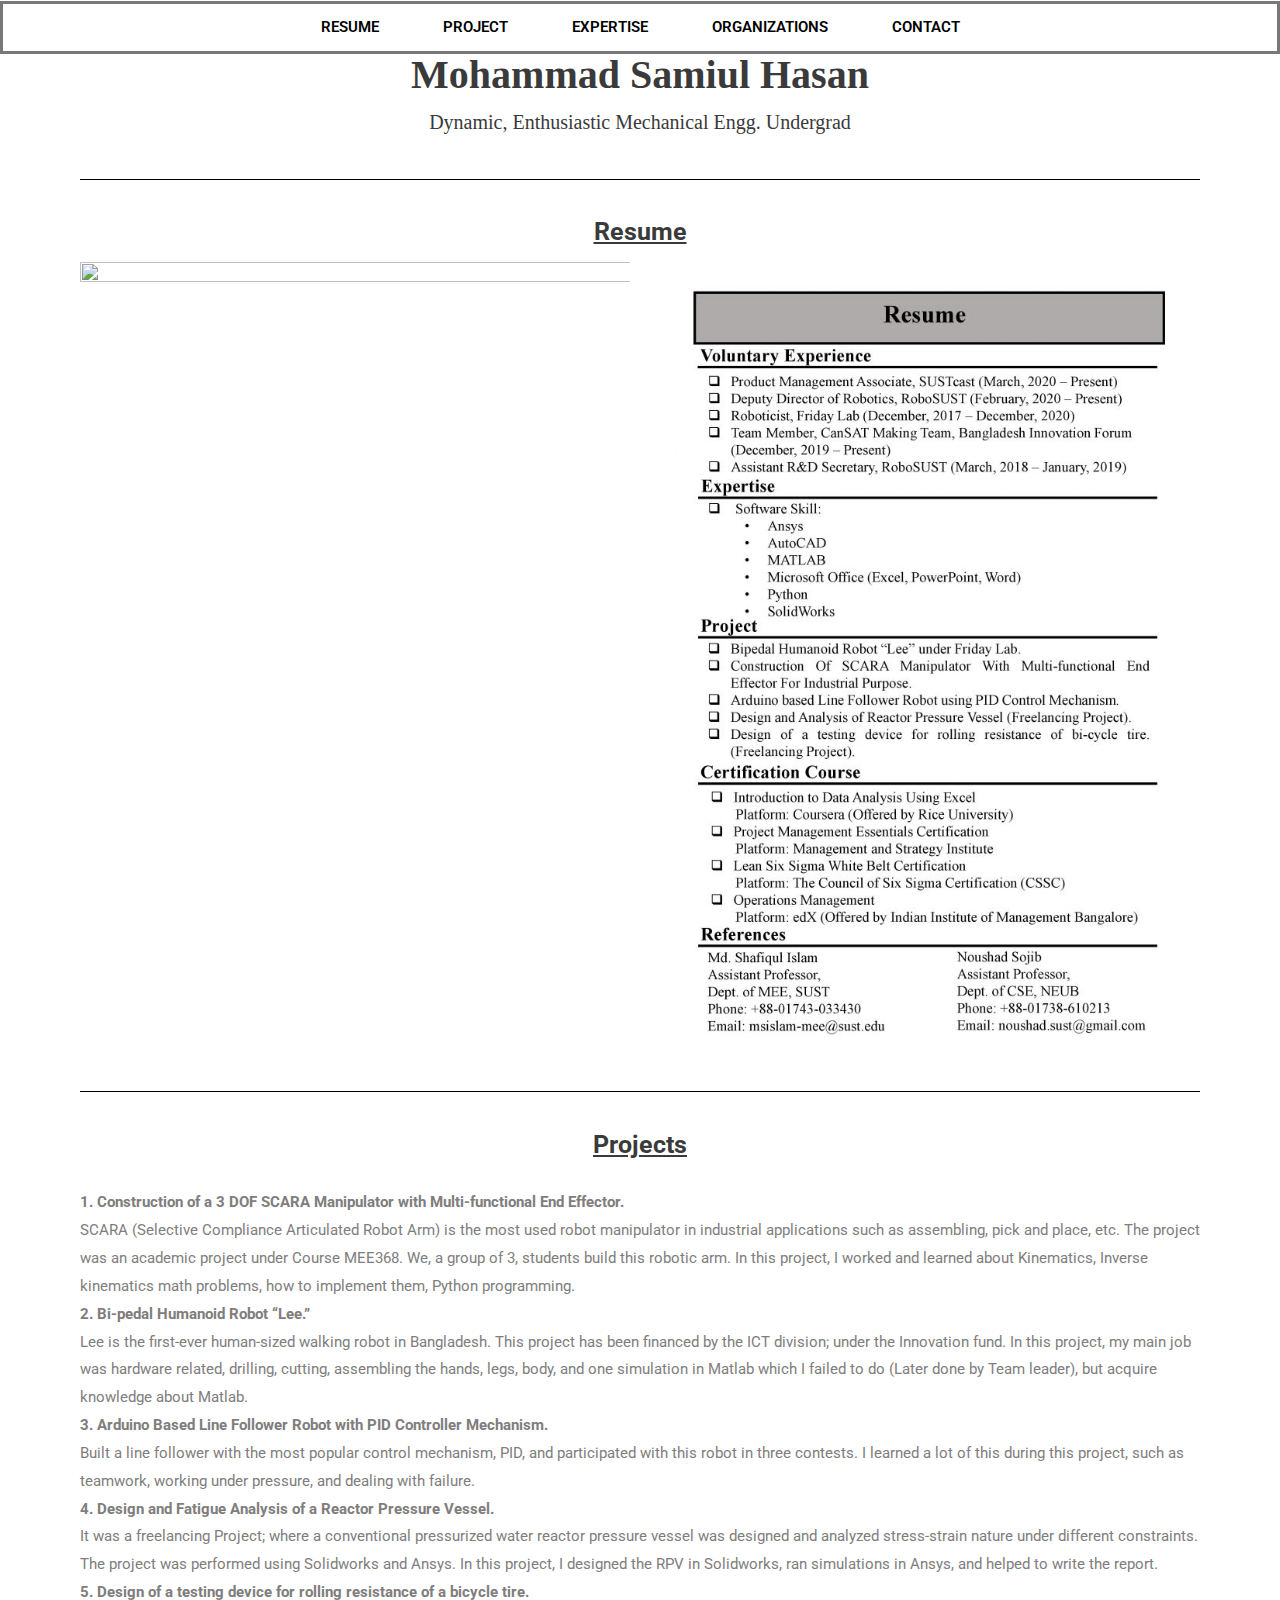
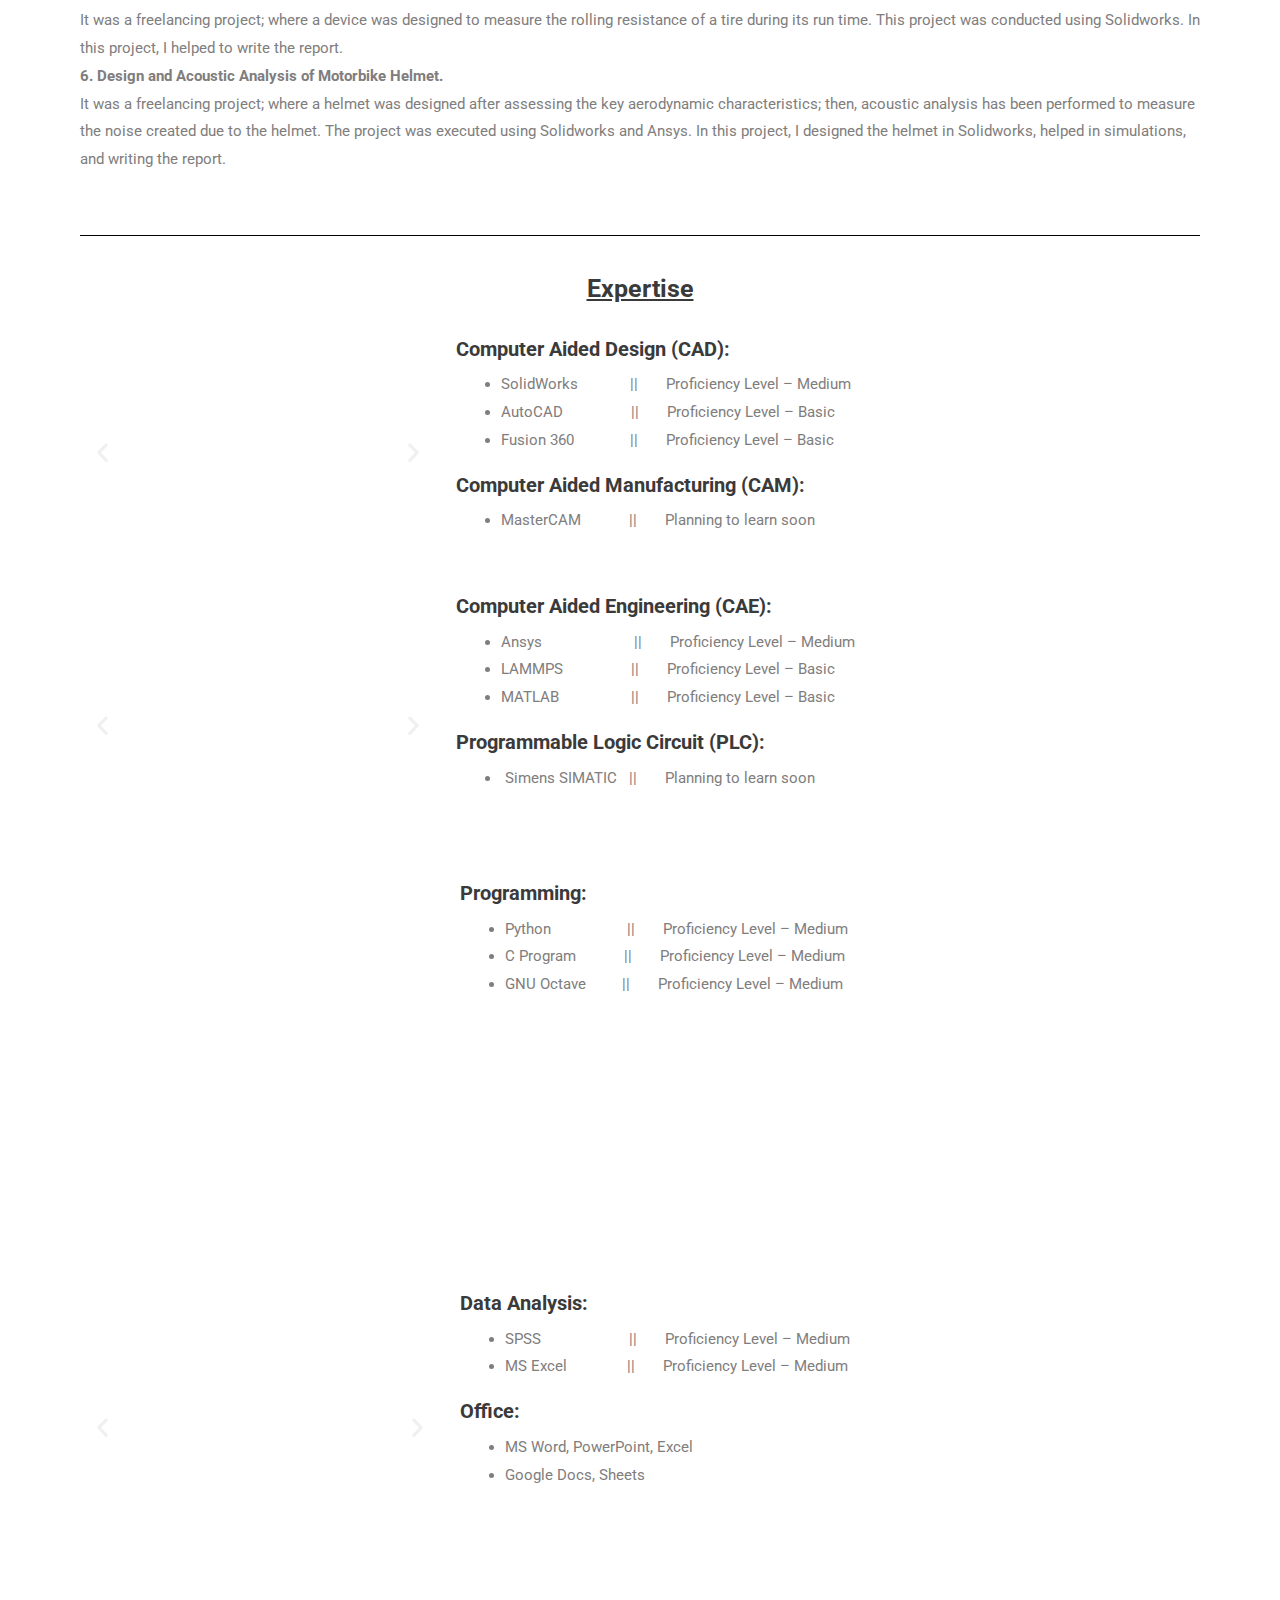
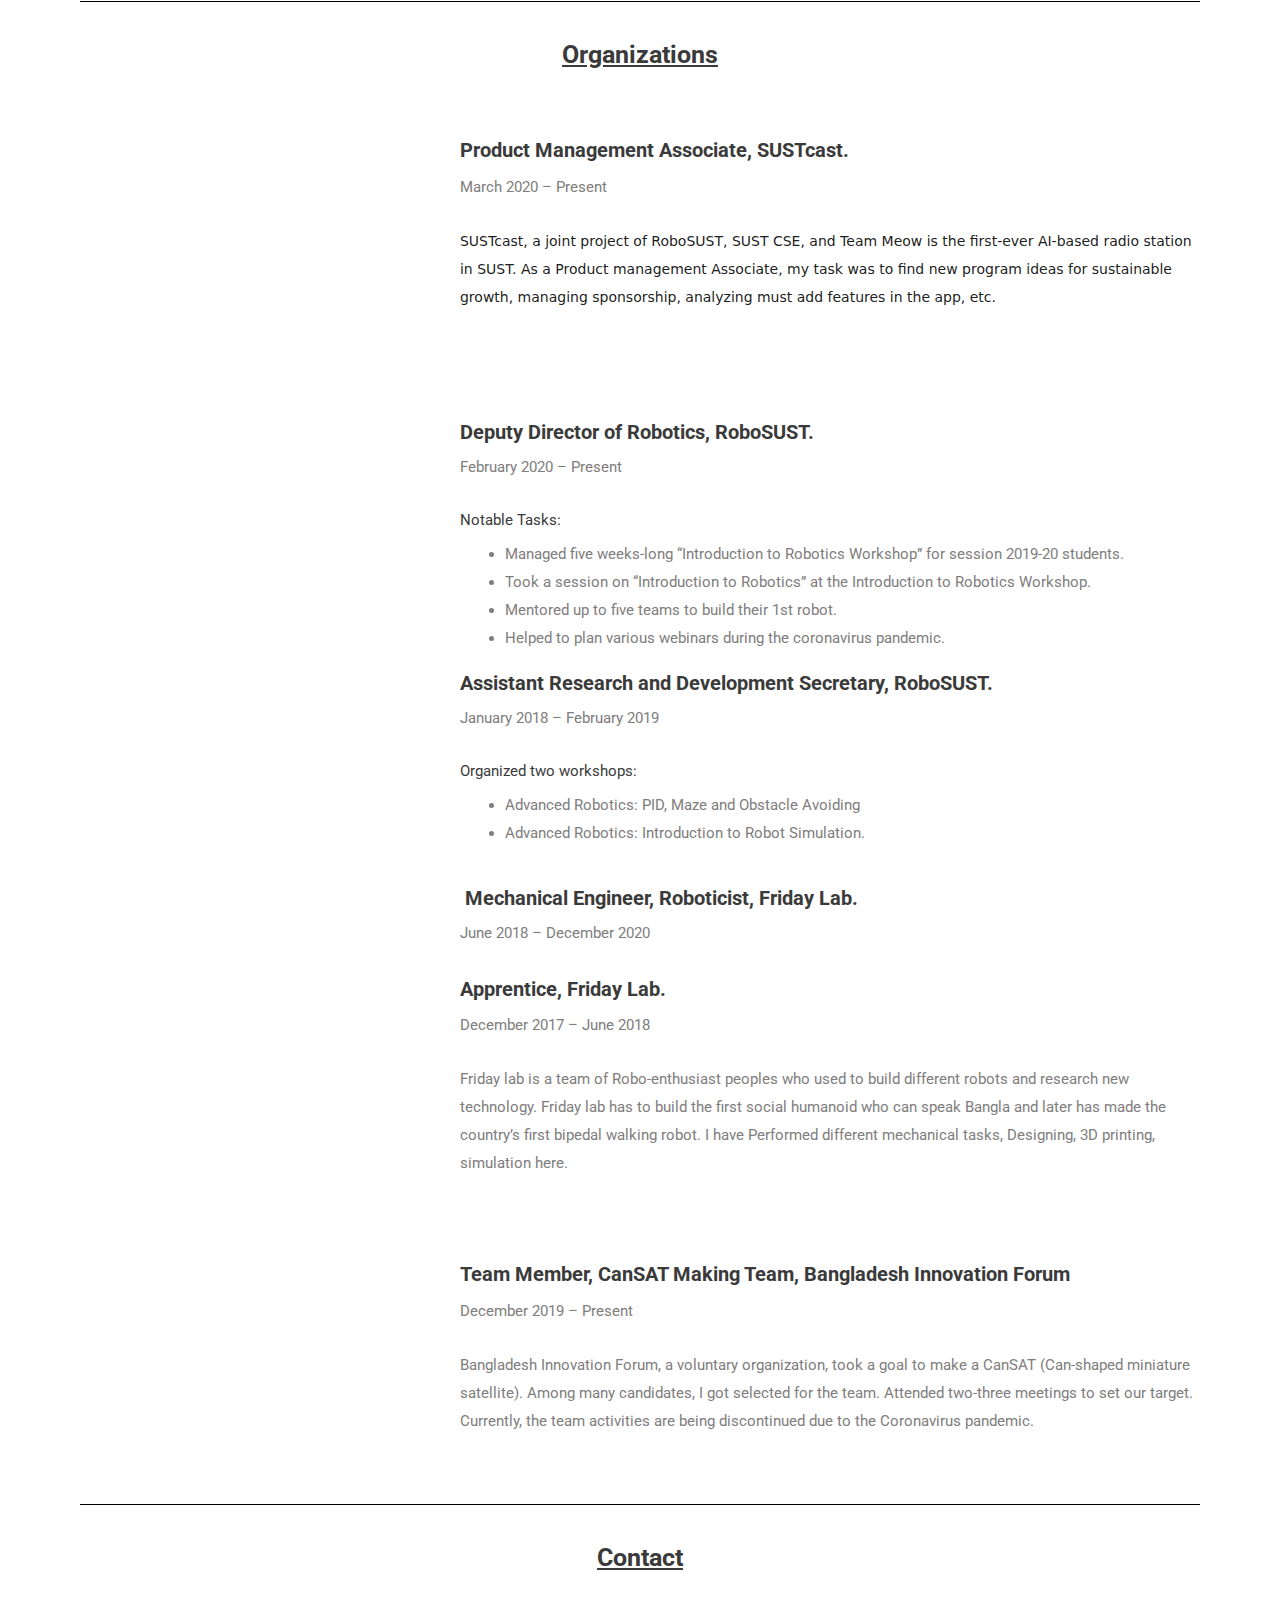
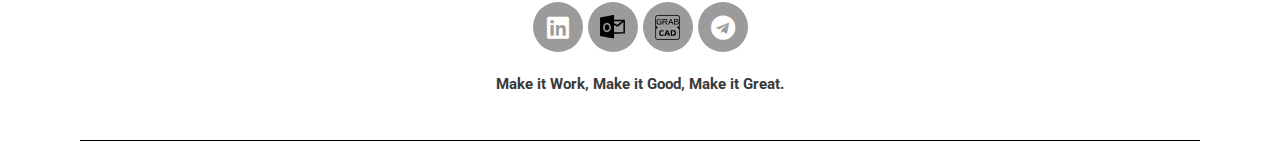
==== commit 1a4edb13: "Responsiveness and Speed" ====
--- a/index.html
+++ b/index.html
@@ -1,8 +1,10 @@
 <!DOCTYPE html>
 <html lang="en-US">
 <head>
+<style>img.lazy{min-height:1px}</style>
+<link rel="preload" href="./wp-content/plugins/w3-total-cache/pub/js/lazyload.min.js" as="script">
 	<meta charset="UTF-8">
-		<title>Mohammad Samiul Hasan &#8211; Just another WordPress site</title>
+		<title>Mohammad Samiul Hasan &#8211; Personal Website</title>
 <meta name="robots" content="max-image-preview:large">
 <link rel="dns-prefetch" href="//s.w.org">
 <link rel="alternate" type="application/rss+xml" title="Mohammad Samiul Hasan &raquo; Feed" href="./feed/index.html">
@@ -28,14 +30,15 @@
 <link rel="stylesheet" id="astra-menu-animation-css" href="./wp-content/themes/astra/assets/css/minified/menu-animation.min.css?ver=3.1.2" media="all">
 <link rel="stylesheet" id="wp-block-library-css" href="./wp-includes/css/dist/block-library/style.min.css?ver=5.7.2" media="all">
 <link rel="stylesheet" id="elementor-icons-css" href="./wp-content/plugins/elementor/assets/lib/eicons/css/elementor-icons.min.css?ver=5.11.0" media="all">
-<link rel="stylesheet" id="elementor-animations-css" href="./wp-content/plugins/elementor/assets/lib/animations/animations.min.css?ver=3.1.4" media="all">
-<link rel="stylesheet" id="elementor-frontend-css" href="./wp-content/plugins/elementor/assets/css/frontend.min.css?ver=3.1.4" media="all">
-<link rel="stylesheet" id="elementor-post-10-css" href="./wp-content/uploads/elementor/css/post-10.css?ver=1618769700" media="all">
-<link rel="stylesheet" id="elementor-global-css" href="./wp-content/uploads/elementor/css/global.css?ver=1618769701" media="all">
-<link rel="stylesheet" id="elementor-post-17-css" href="./wp-content/uploads/elementor/css/post-17.css?ver=1621020529" media="all">
+<link rel="stylesheet" id="elementor-animations-css" href="./wp-content/plugins/elementor/assets/lib/animations/animations.min.css?ver=3.2.3" media="all">
+<link rel="stylesheet" id="elementor-frontend-css" href="./wp-content/plugins/elementor/assets/css/frontend.min.css?ver=3.2.3" media="all">
+<style id="elementor-frontend-inline-css">@font-face{font-family:eicons;src:url(./wp-content/plugins/elementor/assets/lib/eicons/fonts/eicons.eot?5.10.0);src:url(./wp-content/plugins/elementor/assets/lib/eicons/fonts/eicons.eot?5.10.0#iefix) format("embedded-opentype"),url(./wp-content/plugins/elementor/assets/lib/eicons/fonts/eicons.woff2?5.10.0) format("woff2"),url(./wp-content/plugins/elementor/assets/lib/eicons/fonts/eicons.woff?5.10.0) format("woff"),url(./wp-content/plugins/elementor/assets/lib/eicons/fonts/eicons.ttf?5.10.0) format("truetype"),url(./wp-content/plugins/elementor/assets/lib/eicons/fonts/eicons.svg?5.10.0#eicon) format("svg");font-weight:400;font-style:normal}</style>
+<link rel="stylesheet" id="elementor-post-10-css" href="./wp-content/uploads/elementor/css/post-10.css?ver=1621231493" media="all">
+<link rel="stylesheet" id="elementor-global-css" href="./wp-content/uploads/elementor/css/global.css?ver=1621231495" media="all">
+<link rel="stylesheet" id="elementor-post-17-css" href="./wp-content/uploads/elementor/css/post-17.css?ver=1621232022" media="all">
 <link rel="stylesheet" id="jltma-bootstrap-css" href="./wp-content/plugins/master-addons/assets/css/bootstrap.min.css?ver=5.7.2" media="all">
 <link rel="stylesheet" id="master-addons-main-style-css" href="./wp-content/plugins/master-addons/assets/css/master-addons-styles.css?ver=5.7.2" media="all">
-<link rel="stylesheet" id="google-fonts-1-css" href="https://fonts.googleapis.com/css?family=Roboto%3A100%2C100italic%2C200%2C200italic%2C300%2C300italic%2C400%2C400italic%2C500%2C500italic%2C600%2C600italic%2C700%2C700italic%2C800%2C800italic%2C900%2C900italic%7CRoboto+Slab%3A100%2C100italic%2C200%2C200italic%2C300%2C300italic%2C400%2C400italic%2C500%2C500italic%2C600%2C600italic%2C700%2C700italic%2C800%2C800italic%2C900%2C900italic&#038;ver=5.7.2" media="all">
+<link rel="stylesheet" id="google-fonts-1-css" href="https://fonts.googleapis.com/css?family=Roboto%3A100%2C100italic%2C200%2C200italic%2C300%2C300italic%2C400%2C400italic%2C500%2C500italic%2C600%2C600italic%2C700%2C700italic%2C800%2C800italic%2C900%2C900italic%7CRoboto+Slab%3A100%2C100italic%2C200%2C200italic%2C300%2C300italic%2C400%2C400italic%2C500%2C500italic%2C600%2C600italic%2C700%2C700italic%2C800%2C800italic%2C900%2C900italic&#038;display=auto&#038;ver=5.7.2" media="all">
 <link rel="stylesheet" id="elementor-icons-shared-0-css" href="./wp-content/plugins/elementor/assets/lib/font-awesome/css/fontawesome.min.css?ver=5.15.1" media="all">
 <link rel="stylesheet" id="elementor-icons-fa-brands-css" href="./wp-content/plugins/elementor/assets/lib/font-awesome/css/brands.min.css?ver=5.15.1" media="all">
 <!--[if IE]>
@@ -70,11 +73,53 @@
 <body class="home page-template page-template-elementor_canvas page page-id-17 ast-single-post ast-inherit-site-logo-transparent astra-hfb-header ast-desktop ast-separate-container ast-right-sidebar astra-3.1.2 ast-normal-title-enabled elementor-default elementor-template-canvas elementor-kit-10 elementor-page elementor-page-17">
 			<div data-elementor-type="wp-page" data-elementor-id="17" class="elementor elementor-17" data-elementor-settings="[]">
 							<div class="elementor-section-wrap">
-							<section class="has_ma_el_bg_slider elementor-section elementor-top-section elementor-element elementor-element-a708a08 elementor-section-boxed elementor-section-height-default elementor-section-height-default" data-id="a708a08" data-element_type="section">
-						<div class="elementor-container elementor-column-gap-default">
-					<div class="has_ma_el_bg_slider elementor-column elementor-col-100 elementor-top-column elementor-element elementor-element-2391589" data-id="2391589" data-element_type="column">
-			<div class="elementor-widget-wrap elementor-element-populated">
-								<div class="elementor-element elementor-element-078bed0 elementor-widget-divider--view-line elementor-widget elementor-widget-divider" data-id="078bed0" data-element_type="widget" data-widget_type="divider.default">
+							<section class="has_ma_el_bg_slider elementor-section elementor-top-section elementor-element elementor-element-6760fba elementor-section-boxed elementor-section-height-default elementor-section-height-default" data-id="6760fba" data-element_type="section">
+						<div class="elementor-container elementor-column-gap-default">
+					<div class="has_ma_el_bg_slider elementor-column elementor-col-100 elementor-top-column elementor-element elementor-element-7ad1ddc" data-id="7ad1ddc" data-element_type="column">
+			<div class="elementor-widget-wrap elementor-element-populated">
+								<div class="elementor-element elementor-element-558a729 elementor-widget__width-inherit elementor-widget-tablet__width-inherit elementor-fixed elementor-widget elementor-widget-ma-navmenu" data-id="558a729" data-element_type="widget" data-settings="{&quot;_animation&quot;:&quot;none&quot;,&quot;_position&quot;:&quot;fixed&quot;}" data-widget_type="ma-navmenu.default">
+				<div class="elementor-widget-container">
+			<div class="jltma-menu-container">
+<nav id="jltma-nav-menu-element-558a729" class="jltma-elementor-header jltma-nav-menu-element navbar navbar-expand-md navbar-soft smart-scroll tablet click horizontal " data-menu-id="jltma-nav-menu-element-558a729" data-sticky-type="smart-scroll" data-menu-layout="onepage" data-menu-trigger="click" data-menu-offcanvas="toggle-bar" data-menu-toggletype="toggle" data-menu-animation="default" data-menu-container-id=""><div class="jltma-nav-panel tablet">
+                                <a class="jltma-nav-logo navbar-brand jltma-col-xs-3 jltma-col-sm-3" href="./index.html">
+                                    <img class="lazy" src="data:image/svg+xml,%3Csvg%20xmlns='http://www.w3.org/2000/svg'%20viewBox='0%200%201%201'%3E%3C/svg%3E" data-src="" alt="">
+                                </a>
+                                <button class="navbar-toggler ml-md-0 mr-auto py-3" type="button" data-toggle="collapse" data-trigger="#jltma-nav-menu-elementor-558a729" data-target="#jltma-nav-menu-elementor-558a729" aria-expanded="false" aria-label="Toggle Navigation">
+                                    <div class="jltma-burger jltma-lite-medium"><span class="mid-line"></span></div>
+                                </button>
+                                <button class="jltma-close "> X </button>
+                            </div>
+<div id="jltma-nav-menu-elementor-558a729" class="jltma-menu-offcanvas-elements jltma-navbar-nav-default tablet-offcanvas collapse navbar-collapse jltma-svg-arrow jltma-small-down jltma-one-page-enabled toggle-bar "><ul id="jltma-main-menu" class="navbar-nav jltma-navbar-nav jltma-menu-position-center toggle">
+<li id="menu-item-11" class="menu-item menu-item-type-custom menu-item-object-custom menu-item-11 nav-item jltma-megamenu-hover jltma-mobile-builder-content"><a href="#resume" class="jltma-menu-nav-link nav-link menu-link">Resume</a></li>
+<li id="menu-item-12" class="menu-item menu-item-type-custom menu-item-object-custom menu-item-12 nav-item jltma-megamenu-hover jltma-mobile-builder-content"><a href="#project" class="jltma-menu-nav-link nav-link menu-link">Project</a></li>
+<li id="menu-item-13" class="menu-item menu-item-type-custom menu-item-object-custom menu-item-13 nav-item jltma-megamenu-hover jltma-mobile-builder-content"><a href="#expertise" class="jltma-menu-nav-link nav-link menu-link">Expertise</a></li>
+<li id="menu-item-249" class="menu-item menu-item-type-custom menu-item-object-custom menu-item-249 nav-item jltma-megamenu-hover jltma-mobile-builder-content"><a href="#organizations" class="jltma-menu-nav-link nav-link menu-link">Organizations</a></li>
+<li id="menu-item-14" class="menu-item menu-item-type-custom menu-item-object-custom menu-item-14 nav-item jltma-megamenu-hover jltma-mobile-builder-content"><a href="#contact" class="jltma-menu-nav-link nav-link menu-link">Contact</a></li>
+</ul></div></nav><style>@media only screen and (min-width: 1024px) { .elementor-element-558a729 .jltma-burger-box { display: none } }</style>
+</div>		</div>
+				</div>
+					</div>
+		</div>
+							</div>
+		</section>
+				<section class="has_ma_el_bg_slider elementor-section elementor-top-section elementor-element elementor-element-cff91f0 elementor-section-boxed elementor-section-height-default elementor-section-height-default" data-id="cff91f0" data-element_type="section">
+						<div class="elementor-container elementor-column-gap-default">
+					<div class="has_ma_el_bg_slider elementor-column elementor-col-100 elementor-top-column elementor-element elementor-element-57f827a" data-id="57f827a" data-element_type="column">
+			<div class="elementor-widget-wrap elementor-element-populated">
+								<div class="elementor-element elementor-element-5737739 elementor-widget elementor-widget-text-editor" data-id="5737739" data-element_type="widget" data-widget_type="text-editor.default">
+				<div class="elementor-widget-container">
+								<h1><strong>Mohammad Samiul Hasan</strong></h1>
+<h4>Dynamic, Enthusiastic Mechanical Engg. Undergrad</h4>						</div>
+				</div>
+					</div>
+		</div>
+							</div>
+		</section>
+				<section class="has_ma_el_bg_slider elementor-section elementor-top-section elementor-element elementor-element-d169f12 elementor-section-boxed elementor-section-height-default elementor-section-height-default" data-id="d169f12" data-element_type="section" id="resume">
+						<div class="elementor-container elementor-column-gap-default">
+					<div class="has_ma_el_bg_slider elementor-column elementor-col-100 elementor-top-column elementor-element elementor-element-6ea449d" data-id="6ea449d" data-element_type="column">
+			<div class="elementor-widget-wrap elementor-element-populated">
+								<div class="elementor-element elementor-element-f474c49 elementor-widget-divider--view-line elementor-widget elementor-widget-divider" data-id="f474c49" data-element_type="widget" data-widget_type="divider.default">
 				<div class="elementor-widget-container">
 					<div class="elementor-divider">
 			<span class="elementor-divider-separator">
@@ -86,95 +131,45 @@
 		</div>
 							</div>
 		</section>
-				<section class="has_ma_el_bg_slider elementor-section elementor-top-section elementor-element elementor-element-a5ae399 elementor-section-boxed elementor-section-height-default elementor-section-height-default" data-id="a5ae399" data-element_type="section" id="menu">
-						<div class="elementor-container elementor-column-gap-default">
-					<div class="has_ma_el_bg_slider elementor-column elementor-col-100 elementor-top-column elementor-element elementor-element-28dc74a" data-id="28dc74a" data-element_type="column">
-			<div class="elementor-widget-wrap elementor-element-populated">
-								<div class="elementor-element elementor-element-2e66cf4 elementor-fixed elementor-widget elementor-widget-ma-navmenu" data-id="2e66cf4" data-element_type="widget" id="home" data-settings="{&quot;_position&quot;:&quot;fixed&quot;}" data-widget_type="ma-navmenu.default">
-				<div class="elementor-widget-container">
-			<div class="jltma-menu-container">
-<nav id="jltma-nav-menu-element-2e66cf4" class="jltma-elementor-header jltma-nav-menu-element navbar navbar-expand-md navbar-soft default mobile click horizontal menu" data-menu-id="jltma-nav-menu-element-2e66cf4" data-sticky-type="default" data-menu-layout="onepage" data-menu-trigger="click" data-menu-offcanvas="offcanvas" data-menu-toggletype="toggle" data-menu-animation="default" data-menu-container-id="menu"><div class="jltma-nav-panel mobile">
-                                <a class="jltma-nav-logo navbar-brand jltma-col-xs-3 jltma-col-sm-3" href="./index.html">
-                                    <img alt="">
-                                </a>
-                                <button class="navbar-toggler ml-md-0 mr-auto py-3" type="button" data-toggle="collapse" data-trigger="#jltma-nav-menu-elementor-2e66cf4" data-target="#jltma-nav-menu-elementor-2e66cf4" aria-expanded="false" aria-label="Toggle Navigation">
-                                    <div class="jltma-burger jltma-thick-small"><span class="mid-line"></span></div>
-                                </button>
-                                <button class="jltma-close left"> X </button>
-                            </div>
-<div id="jltma-nav-menu-elementor-2e66cf4" class="jltma-menu-offcanvas-elements jltma-navbar-nav-default mobile-offcanvas collapse navbar-collapse jltma-svg-arrow jltma-small-down jltma-one-page-enabled offcanvas left"><ul id="jltma-main-menu" class="navbar-nav jltma-navbar-nav jltma-menu-position-center toggle">
-<li id="menu-item-11" class="menu-item menu-item-type-custom menu-item-object-custom menu-item-11"><a href="#resume" class="menu-link">Resume</a></li>
-<li id="menu-item-12" class="menu-item menu-item-type-custom menu-item-object-custom menu-item-12"><a href="#project" class="menu-link">Project</a></li>
-<li id="menu-item-13" class="menu-item menu-item-type-custom menu-item-object-custom menu-item-13"><a href="#expertise" class="menu-link">Expertise</a></li>
-<li id="menu-item-249" class="menu-item menu-item-type-custom menu-item-object-custom menu-item-249"><a href="#organizations" class="menu-link">Organizations</a></li>
-<li id="menu-item-14" class="menu-item menu-item-type-custom menu-item-object-custom menu-item-14"><a href="#contact" class="menu-link">Contact</a></li>
-</ul></div></nav><style>.elementor-element-768 .jltma-nav-menu-element .offcanvas-overlay {
-                            width:0%;
-                            height: 100%;
-                            z-index: 30;
-                            position: fixed;
-                            top: 0;
-                            left: 0;
-                            opacity:0;
-                            visibility:hidden;
-                            background-color: rgba(34, 34, 34, 0.6);
-                            transition:opacity .2s linear, visibility .1s, width 1s ease-in;
-                        }
-                        .elementor-element-2e66cf4 .jltma-nav-menu-element .offcanvas-overlay.show {
-                            transition:opacity .5s ease, width 0s;
-                            opacity:1;
-                            width:100%;
-                            visibility:visible;
-                        }
-
-                        @media all and (max-width:768px) {
-                            .elementor-element-2e66cf4 .jltma-nav-menu-element .mobile-offcanvas.left{
-                                visibility: hidden;
-                                transform:translateX(-100%);
-                                border-radius:0;
-                                display:block;
-                                position: fixed;
-                                top: 0; left:0;
-                                height: 100%;
-                                z-index: 1200;
-                                width:80%;
-                                overflow-x: hidden;
-                                transition: visibility .2s ease-in-out, transform .2s ease-in-out;
-                            }
-
-                            .elementor-element-2e66cf4 .jltma-nav-menu-element .mobile-offcanvas.left.show{
-                                visibility: visible;
-                                transform: translateX(0);
-                            }
-                        }</style>
-<style>@media only screen and (min-width: 768px) { .elementor-element-2e66cf4 .jltma-burger-box { display: none } }</style>
-</div>		</div>
-				</div>
-					</div>
-		</div>
-							</div>
-		</section>
-				<section class="has_ma_el_bg_slider elementor-section elementor-top-section elementor-element elementor-element-cff91f0 elementor-section-boxed elementor-section-height-default elementor-section-height-default" data-id="cff91f0" data-element_type="section">
-						<div class="elementor-container elementor-column-gap-default">
-					<div class="has_ma_el_bg_slider elementor-column elementor-col-100 elementor-top-column elementor-element elementor-element-57f827a" data-id="57f827a" data-element_type="column">
-			<div class="elementor-widget-wrap elementor-element-populated">
-								<div class="elementor-element elementor-element-5737739 elementor-widget elementor-widget-text-editor" data-id="5737739" data-element_type="widget" data-widget_type="text-editor.default">
-				<div class="elementor-widget-container">
-					<div class="elementor-text-editor elementor-clearfix">
-<h1><strong>Mohammad Samiul Hasan</strong></h1>
-<h4>Dynamic, Enthusiastic Mechanical Engg. Undergrad</h4>
+				<section class="has_ma_el_bg_slider elementor-section elementor-top-section elementor-element elementor-element-c026c7c elementor-section-boxed elementor-section-height-default elementor-section-height-default" data-id="c026c7c" data-element_type="section" id="resume">
+						<div class="elementor-container elementor-column-gap-default">
+					<div class="has_ma_el_bg_slider elementor-column elementor-col-100 elementor-top-column elementor-element elementor-element-a4d0a57" data-id="a4d0a57" data-element_type="column">
+			<div class="elementor-widget-wrap elementor-element-populated">
+								<div class="elementor-element elementor-element-3be90cb elementor-widget elementor-widget-text-editor" data-id="3be90cb" data-element_type="widget" data-widget_type="text-editor.default">
+				<div class="elementor-widget-container">
+								<center>
+<h3><span style="text-decoration: underline;"><strong>Resume</strong></span></h3>						</center>
 </div>
 				</div>
-				</div>
-					</div>
-		</div>
-							</div>
-		</section>
-				<section class="has_ma_el_bg_slider elementor-section elementor-top-section elementor-element elementor-element-d169f12 elementor-section-boxed elementor-section-height-default elementor-section-height-default" data-id="d169f12" data-element_type="section" id="resume">
-						<div class="elementor-container elementor-column-gap-default">
-					<div class="has_ma_el_bg_slider elementor-column elementor-col-100 elementor-top-column elementor-element elementor-element-6ea449d" data-id="6ea449d" data-element_type="column">
-			<div class="elementor-widget-wrap elementor-element-populated">
-								<div class="elementor-element elementor-element-f474c49 elementor-widget-divider--view-line elementor-widget elementor-widget-divider" data-id="f474c49" data-element_type="widget" data-widget_type="divider.default">
+					</div>
+		</div>
+							</div>
+		</section>
+				<section class="has_ma_el_bg_slider elementor-section elementor-top-section elementor-element elementor-element-4a6d4ab elementor-section-boxed elementor-section-height-default elementor-section-height-default" data-id="4a6d4ab" data-element_type="section">
+						<div class="elementor-container elementor-column-gap-default">
+					<div class="has_ma_el_bg_slider elementor-column elementor-col-50 elementor-top-column elementor-element elementor-element-b6f9435" data-id="b6f9435" data-element_type="column">
+			<div class="elementor-widget-wrap elementor-element-populated">
+								<div class="elementor-element elementor-element-16b06c3 elementor-widget elementor-widget-image" data-id="16b06c3" data-element_type="widget" data-widget_type="image.default">
+				<div class="elementor-widget-container">
+															<img width="709" height="1024" src="data:image/svg+xml,%3Csvg%20xmlns='http://www.w3.org/2000/svg'%20viewBox='0%200%20709%201024'%3E%3C/svg%3E" data-src="./wp-content/uploads/2021/05/Resume_Mohammad_Samiul_Hasan-709x1024.png" class="attachment-large size-large lazy" alt="" loading="lazy" data-srcset="./wp-content/uploads/2021/05/Resume_Mohammad_Samiul_Hasan-709x1024.png 709w, ./wp-content/uploads/2021/05/Resume_Mohammad_Samiul_Hasan-208x300.png 208w, ./wp-content/uploads/2021/05/Resume_Mohammad_Samiul_Hasan-80x116.png 80w, ./wp-content/uploads/2021/05/Resume_Mohammad_Samiul_Hasan.png 720w" data-sizes="(max-width: 709px) 100vw, 709px">															</div>
+				</div>
+					</div>
+		</div>
+				<div class="has_ma_el_bg_slider elementor-column elementor-col-50 elementor-top-column elementor-element elementor-element-be3e6c8" data-id="be3e6c8" data-element_type="column">
+			<div class="elementor-widget-wrap elementor-element-populated">
+								<div class="elementor-element elementor-element-22427b1 elementor-widget elementor-widget-image" data-id="22427b1" data-element_type="widget" data-widget_type="image.default">
+				<div class="elementor-widget-container">
+															<img width="709" height="1024" src="data:image/svg+xml,%3Csvg%20xmlns='http://www.w3.org/2000/svg'%20viewBox='0%200%20709%201024'%3E%3C/svg%3E" data-src="./wp-content/uploads/2021/05/Resume_Mohammad_Samiul_Hasan_corrected-page-002-709x1024.jpg" class="attachment-large size-large lazy" alt="" loading="lazy" data-srcset="./wp-content/uploads/2021/05/Resume_Mohammad_Samiul_Hasan_corrected-page-002-709x1024.jpg 709w, ./wp-content/uploads/2021/05/Resume_Mohammad_Samiul_Hasan_corrected-page-002-208x300.jpg 208w, ./wp-content/uploads/2021/05/Resume_Mohammad_Samiul_Hasan_corrected-page-002-768x1109.jpg 768w, ./wp-content/uploads/2021/05/Resume_Mohammad_Samiul_Hasan_corrected-page-002-1063x1536.jpg 1063w, ./wp-content/uploads/2021/05/Resume_Mohammad_Samiul_Hasan_corrected-page-002-1418x2048.jpg 1418w, ./wp-content/uploads/2021/05/Resume_Mohammad_Samiul_Hasan_corrected-page-002-80x116.jpg 80w, ./wp-content/uploads/2021/05/Resume_Mohammad_Samiul_Hasan_corrected-page-002-scaled.jpg 1772w" data-sizes="(max-width: 709px) 100vw, 709px">															</div>
+				</div>
+					</div>
+		</div>
+							</div>
+		</section>
+				<section class="has_ma_el_bg_slider elementor-section elementor-top-section elementor-element elementor-element-7850a8c elementor-section-boxed elementor-section-height-default elementor-section-height-default" data-id="7850a8c" data-element_type="section" id="project">
+						<div class="elementor-container elementor-column-gap-default">
+					<div class="has_ma_el_bg_slider elementor-column elementor-col-100 elementor-top-column elementor-element elementor-element-6074310" data-id="6074310" data-element_type="column">
+			<div class="elementor-widget-wrap elementor-element-populated">
+								<div class="elementor-element elementor-element-64418cf elementor-widget-divider--view-line elementor-widget elementor-widget-divider" data-id="64418cf" data-element_type="widget" data-widget_type="divider.default">
 				<div class="elementor-widget-container">
 					<div class="elementor-divider">
 			<span class="elementor-divider-separator">
@@ -186,50 +181,37 @@
 		</div>
 							</div>
 		</section>
-				<section class="has_ma_el_bg_slider elementor-section elementor-top-section elementor-element elementor-element-c026c7c elementor-section-boxed elementor-section-height-default elementor-section-height-default" data-id="c026c7c" data-element_type="section" id="resume">
-						<div class="elementor-container elementor-column-gap-default">
-					<div class="has_ma_el_bg_slider elementor-column elementor-col-100 elementor-top-column elementor-element elementor-element-a4d0a57" data-id="a4d0a57" data-element_type="column">
-			<div class="elementor-widget-wrap elementor-element-populated">
-								<div class="elementor-element elementor-element-3be90cb elementor-widget elementor-widget-text-editor" data-id="3be90cb" data-element_type="widget" data-widget_type="text-editor.default">
-				<div class="elementor-widget-container">
-					<div class="elementor-text-editor elementor-clearfix"><center>
-<h3><span style="text-decoration: underline;"><strong>Resume</strong></span></h3>
-</center></div>
-				</div>
-				</div>
-					</div>
-		</div>
-							</div>
-		</section>
-				<section class="has_ma_el_bg_slider elementor-section elementor-top-section elementor-element elementor-element-4a6d4ab elementor-section-boxed elementor-section-height-default elementor-section-height-default" data-id="4a6d4ab" data-element_type="section">
-						<div class="elementor-container elementor-column-gap-default">
-					<div class="has_ma_el_bg_slider elementor-column elementor-col-50 elementor-top-column elementor-element elementor-element-b6f9435" data-id="b6f9435" data-element_type="column">
-			<div class="elementor-widget-wrap elementor-element-populated">
-								<div class="elementor-element elementor-element-16b06c3 elementor-widget elementor-widget-image" data-id="16b06c3" data-element_type="widget" data-widget_type="image.default">
-				<div class="elementor-widget-container">
-					<div class="elementor-image">
-										<img width="709" height="1024" src="./wp-content/uploads/2021/05/Resume_Mohammad_Samiul_Hasan-709x1024.png" class="attachment-large size-large" alt="" loading="lazy" srcset="./wp-content/uploads/2021/05/Resume_Mohammad_Samiul_Hasan-709x1024.png 709w, ./wp-content/uploads/2021/05/Resume_Mohammad_Samiul_Hasan-208x300.png 208w, ./wp-content/uploads/2021/05/Resume_Mohammad_Samiul_Hasan-80x116.png 80w, ./wp-content/uploads/2021/05/Resume_Mohammad_Samiul_Hasan.png 720w" sizes="(max-width: 709px) 100vw, 709px">											</div>
-				</div>
-				</div>
-					</div>
-		</div>
-				<div class="has_ma_el_bg_slider elementor-column elementor-col-50 elementor-top-column elementor-element elementor-element-be3e6c8" data-id="be3e6c8" data-element_type="column">
-			<div class="elementor-widget-wrap elementor-element-populated">
-								<div class="elementor-element elementor-element-22427b1 elementor-widget elementor-widget-image" data-id="22427b1" data-element_type="widget" data-widget_type="image.default">
-				<div class="elementor-widget-container">
-					<div class="elementor-image">
-										<img width="709" height="1024" src="./wp-content/uploads/2021/05/Resume_Mohammad_Samiul_Hasan_corrected-page-002-709x1024.jpg" class="attachment-large size-large" alt="" loading="lazy" srcset="./wp-content/uploads/2021/05/Resume_Mohammad_Samiul_Hasan_corrected-page-002-709x1024.jpg 709w, ./wp-content/uploads/2021/05/Resume_Mohammad_Samiul_Hasan_corrected-page-002-208x300.jpg 208w, ./wp-content/uploads/2021/05/Resume_Mohammad_Samiul_Hasan_corrected-page-002-768x1109.jpg 768w, ./wp-content/uploads/2021/05/Resume_Mohammad_Samiul_Hasan_corrected-page-002-1063x1536.jpg 1063w, ./wp-content/uploads/2021/05/Resume_Mohammad_Samiul_Hasan_corrected-page-002-1418x2048.jpg 1418w, ./wp-content/uploads/2021/05/Resume_Mohammad_Samiul_Hasan_corrected-page-002-80x116.jpg 80w, ./wp-content/uploads/2021/05/Resume_Mohammad_Samiul_Hasan_corrected-page-002-scaled.jpg 1772w" sizes="(max-width: 709px) 100vw, 709px">											</div>
-				</div>
-				</div>
-					</div>
-		</div>
-							</div>
-		</section>
-				<section class="has_ma_el_bg_slider elementor-section elementor-top-section elementor-element elementor-element-7850a8c elementor-section-boxed elementor-section-height-default elementor-section-height-default" data-id="7850a8c" data-element_type="section" id="project">
-						<div class="elementor-container elementor-column-gap-default">
-					<div class="has_ma_el_bg_slider elementor-column elementor-col-100 elementor-top-column elementor-element elementor-element-6074310" data-id="6074310" data-element_type="column">
-			<div class="elementor-widget-wrap elementor-element-populated">
-								<div class="elementor-element elementor-element-64418cf elementor-widget-divider--view-line elementor-widget elementor-widget-divider" data-id="64418cf" data-element_type="widget" data-widget_type="divider.default">
+				<section class="has_ma_el_bg_slider elementor-section elementor-top-section elementor-element elementor-element-842393b elementor-section-boxed elementor-section-height-default elementor-section-height-default" data-id="842393b" data-element_type="section" id="project">
+						<div class="elementor-container elementor-column-gap-default">
+					<div class="has_ma_el_bg_slider elementor-column elementor-col-100 elementor-top-column elementor-element elementor-element-880324c" data-id="880324c" data-element_type="column">
+			<div class="elementor-widget-wrap elementor-element-populated">
+								<div class="elementor-element elementor-element-8d81764 elementor-widget elementor-widget-text-editor" data-id="8d81764" data-element_type="widget" data-widget_type="text-editor.default">
+				<div class="elementor-widget-container">
+								<center>
+<h3><span style="text-decoration: underline;"><strong>Projects</strong></span></h3>						</center>
+</div>
+				</div>
+					</div>
+		</div>
+							</div>
+		</section>
+				<section class="has_ma_el_bg_slider elementor-section elementor-top-section elementor-element elementor-element-2163be1 elementor-section-boxed elementor-section-height-default elementor-section-height-default" data-id="2163be1" data-element_type="section">
+						<div class="elementor-container elementor-column-gap-default">
+					<div class="has_ma_el_bg_slider elementor-column elementor-col-100 elementor-top-column elementor-element elementor-element-bde58bc" data-id="bde58bc" data-element_type="column">
+			<div class="elementor-widget-wrap elementor-element-populated">
+								<div class="elementor-element elementor-element-964d201 elementor-widget elementor-widget-text-editor" data-id="964d201" data-element_type="widget" id="#project" data-widget_type="text-editor.default">
+				<div class="elementor-widget-container">
+								<p><strong>1. Construction of a 3 DOF SCARA Manipulator with Multi-functional End Effector.</strong><br>SCARA (Selective Compliance Articulated Robot Arm) is the most used robot manipulator in industrial applications such as assembling, pick and place, etc. The project was an academic project under Course MEE368. We, a group of 3, students build this robotic arm. In this project, I worked and learned about Kinematics, Inverse kinematics math problems, how to implement them, Python programming.<br><strong>2. Bi-pedal Humanoid Robot “Lee.”</strong><br>Lee is the first-ever human-sized walking robot in Bangladesh. This project has been financed by the ICT division; under the Innovation fund. In this project, my main job was hardware related, drilling, cutting, assembling the hands, legs, body, and one simulation in Matlab which I failed to do (Later done by Team leader), but acquire knowledge about Matlab.<br><strong>3. Arduino Based Line Follower Robot with PID Controller Mechanism.</strong><br>Built a line follower with the most popular control mechanism, PID, and participated with this robot in three contests. I learned a lot of this during this project, such as teamwork, working under pressure, and dealing with failure.<br><strong>4. Design and Fatigue Analysis of a Reactor Pressure Vessel.</strong><br>It was a freelancing Project; where a conventional pressurized water reactor pressure vessel was designed and analyzed stress-strain nature under different constraints. The project was performed using Solidworks and Ansys. In this project, I designed the RPV in Solidworks, ran simulations in Ansys, and helped to write the report.<br><strong>5. Design of a testing device for rolling resistance of a bicycle tire.</strong><br>It was a freelancing project; where a device was designed to measure the rolling resistance of a tire during its run time. This project was conducted using Solidworks. In this project, I helped to write the report.<br><strong>6. Design and Acoustic Analysis of Motorbike Helmet.</strong><br>It was a freelancing project; where a helmet was designed after assessing the key aerodynamic characteristics; then, acoustic analysis has been performed to measure the noise created due to the helmet. The project was executed using Solidworks and Ansys. In this project, I designed the helmet in Solidworks, helped in simulations, and writing the report.</p>						</div>
+				</div>
+					</div>
+		</div>
+							</div>
+		</section>
+				<section class="has_ma_el_bg_slider elementor-section elementor-top-section elementor-element elementor-element-92917ee elementor-section-boxed elementor-section-height-default elementor-section-height-default" data-id="92917ee" data-element_type="section" id="expertise">
+						<div class="elementor-container elementor-column-gap-default">
+					<div class="has_ma_el_bg_slider elementor-column elementor-col-100 elementor-top-column elementor-element elementor-element-2f4a2bf" data-id="2f4a2bf" data-element_type="column">
+			<div class="elementor-widget-wrap elementor-element-populated">
+								<div class="elementor-element elementor-element-afd6902 elementor-widget-divider--view-line elementor-widget elementor-widget-divider" data-id="afd6902" data-element_type="widget" data-widget_type="divider.default">
 				<div class="elementor-widget-container">
 					<div class="elementor-divider">
 			<span class="elementor-divider-separator">
@@ -241,60 +223,15 @@
 		</div>
 							</div>
 		</section>
-				<section class="has_ma_el_bg_slider elementor-section elementor-top-section elementor-element elementor-element-842393b elementor-section-boxed elementor-section-height-default elementor-section-height-default" data-id="842393b" data-element_type="section" id="project">
-						<div class="elementor-container elementor-column-gap-default">
-					<div class="has_ma_el_bg_slider elementor-column elementor-col-100 elementor-top-column elementor-element elementor-element-880324c" data-id="880324c" data-element_type="column">
-			<div class="elementor-widget-wrap elementor-element-populated">
-								<div class="elementor-element elementor-element-8d81764 elementor-widget elementor-widget-text-editor" data-id="8d81764" data-element_type="widget" data-widget_type="text-editor.default">
-				<div class="elementor-widget-container">
-					<div class="elementor-text-editor elementor-clearfix"><center>
-<h3><span style="text-decoration: underline;"><strong>Projects</strong></span></h3>
-</center></div>
-				</div>
-				</div>
-					</div>
-		</div>
-							</div>
-		</section>
-				<section class="has_ma_el_bg_slider elementor-section elementor-top-section elementor-element elementor-element-2163be1 elementor-section-boxed elementor-section-height-default elementor-section-height-default" data-id="2163be1" data-element_type="section">
-						<div class="elementor-container elementor-column-gap-default">
-					<div class="has_ma_el_bg_slider elementor-column elementor-col-100 elementor-top-column elementor-element elementor-element-bde58bc" data-id="bde58bc" data-element_type="column">
-			<div class="elementor-widget-wrap elementor-element-populated">
-								<div class="elementor-element elementor-element-964d201 elementor-widget elementor-widget-text-editor" data-id="964d201" data-element_type="widget" id="#project" data-widget_type="text-editor.default">
-				<div class="elementor-widget-container">
-					<div class="elementor-text-editor elementor-clearfix"><p><strong>1. Construction of a 3 DOF SCARA Manipulator with Multi-functional End Effector.</strong><br>SCARA (Selective Compliance Articulated Robot Arm) is the most used robot manipulator in industrial applications such as assembling, pick and place, etc. The project was an academic project under Course MEE368. We, a group of 3, students build this robotic arm. In this project, I worked and learned about Kinematics, Inverse kinematics math problems, how to implement them, python programming particularly.<br><strong>2. Bi-pedal Humanoid Robot “Lee.”</strong><br>Lee is the first-ever human-sized walking robot in Bangladesh. This project has been financed by the ICT division; under the Innovation fund. In this project, my main job was hardware related, drilling, cutting, assembling the hands, legs, body, and one simulation in Matlab which, I failed to do, but acquire knowledge about Matlab.<br><strong>3. Arduino Based Line Follower Robot with PID Controller Mechanism.</strong><br>Built a line follower with the most popular control mechanism, PID, and participated with this robot in three contests. I learned a lot of this during this project, such as teamwork, working under pressure, and dealing with failure.<br><strong>4. Design and Fatigue Analysis of a Reactor Pressure Vessel.</strong><br>It was a freelancing Project; where a conventional pressurized water reactor pressure vessel was designed and analyzed stress-strain nature under different constraints. The project was performed using Solidworks and Ansys. In this project, I designed the RPV in Solidworks, ran simulations in Ansys, and helped to write the report.<br><strong>5. Design of a testing device for rolling resistance of a bicycle tire.</strong><br>It was a freelancing project; where a device was designed to measure the rolling resistance of a tire during its run time. This project was conducted using Solidworks. In this project, I helped to write the report.<br><strong>6. Design and Acoustic Analysis of Motorbike Helmet.</strong><br>It was a freelancing project; where a helmet was designed after assessing the key aerodynamic characteristics; then, acoustic analysis has been performed to measure the noise created due to the helmet. The project was executed using Solidworks and Ansys. In this project, I designed the helmet in Solidworks, helped in simulations, and writing the report.</p></div>
-				</div>
-				</div>
-					</div>
-		</div>
-							</div>
-		</section>
-				<section class="has_ma_el_bg_slider elementor-section elementor-top-section elementor-element elementor-element-92917ee elementor-section-boxed elementor-section-height-default elementor-section-height-default" data-id="92917ee" data-element_type="section" id="expertise">
-						<div class="elementor-container elementor-column-gap-default">
-					<div class="has_ma_el_bg_slider elementor-column elementor-col-100 elementor-top-column elementor-element elementor-element-2f4a2bf" data-id="2f4a2bf" data-element_type="column">
-			<div class="elementor-widget-wrap elementor-element-populated">
-								<div class="elementor-element elementor-element-afd6902 elementor-widget-divider--view-line elementor-widget elementor-widget-divider" data-id="afd6902" data-element_type="widget" data-widget_type="divider.default">
-				<div class="elementor-widget-container">
-					<div class="elementor-divider">
-			<span class="elementor-divider-separator">
-						</span>
-		</div>
-				</div>
-				</div>
-					</div>
-		</div>
-							</div>
-		</section>
 				<section data-jltma-wrapper-link="{&quot;url&quot;:&quot;expertise&quot;,&quot;is_external&quot;:&quot;&quot;,&quot;nofollow&quot;:&quot;&quot;,&quot;custom_attributes&quot;:&quot;&quot;}" style="cursor: pointer" class="has_ma_el_bg_slider elementor-section elementor-top-section elementor-element elementor-element-bd4ff27 elementor-section-boxed elementor-section-height-default elementor-section-height-default" data-id="bd4ff27" data-element_type="section">
 						<div class="elementor-container elementor-column-gap-default">
 					<div class="has_ma_el_bg_slider elementor-column elementor-col-100 elementor-top-column elementor-element elementor-element-2f0b087" data-id="2f0b087" data-element_type="column">
 			<div class="elementor-widget-wrap elementor-element-populated">
 								<div class="elementor-element elementor-element-e14f32e elementor-widget elementor-widget-text-editor" data-id="e14f32e" data-element_type="widget" data-widget_type="text-editor.default">
 				<div class="elementor-widget-container">
-					<div class="elementor-text-editor elementor-clearfix"><center>
-<h3><span style="text-decoration: underline;"><strong>Expertise</strong></span></h3>
-</center></div>
-				</div>
+								<center>
+<h3><span style="text-decoration: underline;"><strong>Expertise</strong></span></h3>						</center>
+</div>
 				</div>
 					</div>
 		</div>
@@ -308,14 +245,14 @@
 				<div class="elementor-widget-container">
 					<div class="elementor-image-carousel-wrapper swiper-container" dir="ltr">
 			<div class="elementor-image-carousel swiper-wrapper">
-				<div class="swiper-slide"><figure class="swiper-slide-inner"><img class="swiper-slide-image" src="./wp-content/uploads/2021/03/Iron-Man-Helmet-750x500.jpg" alt="Iron Man Helmet"></figure></div>
-<div class="swiper-slide"><figure class="swiper-slide-inner"><img class="swiper-slide-image" src="./wp-content/uploads/2021/03/Engine-Assebmly-1-750x500.png" alt="V6 IC Engine"></figure></div>
-<div class="swiper-slide"><figure class="swiper-slide-inner"><img class="swiper-slide-image" src="./wp-content/uploads/2021/03/Engine-Assembly-2-750x500.png" alt="Transparent View of V6 ICE"></figure></div>
-<div class="swiper-slide"><figure class="swiper-slide-inner"><img class="swiper-slide-image" src="./wp-content/uploads/2021/03/Engine-Assembly-4-750x500.png" alt="Cut-off View of V6 ICE"></figure></div>
-<div class="swiper-slide"><figure class="swiper-slide-inner"><img class="swiper-slide-image" src="./wp-content/uploads/2021/03/Double-Wishbone-Suspension-System-750x500.jpg" alt="Double Wishbone Suspension system"></figure></div>
-<div class="swiper-slide"><figure class="swiper-slide-inner"><img class="swiper-slide-image" src="./wp-content/uploads/2021/03/Top-View-750x500.jpg" alt="Top View of Double Wishbone Suspension system"></figure></div>
-<div class="swiper-slide"><figure class="swiper-slide-inner"><img class="swiper-slide-image" src="./wp-content/uploads/2021/03/Wheel-1-750x500.jpg" alt="Wheel"></figure></div>
-<div class="swiper-slide"><figure class="swiper-slide-inner"><img class="swiper-slide-image" src="./wp-content/uploads/2021/03/Condenser-750x500.png" alt="Condenser"></figure></div>			</div>
+				<div class="swiper-slide"><figure class="swiper-slide-inner"><img class="swiper-slide-image lazy" src="data:image/svg+xml,%3Csvg%20xmlns='http://www.w3.org/2000/svg'%20viewBox='0%200%20750%20500'%3E%3C/svg%3E" data-src="./wp-content/uploads/2021/03/Iron-Man-Helmet-750x500.jpg" alt="Iron Man Helmet"></figure></div>
+<div class="swiper-slide"><figure class="swiper-slide-inner"><img class="swiper-slide-image lazy" src="data:image/svg+xml,%3Csvg%20xmlns='http://www.w3.org/2000/svg'%20viewBox='0%200%20750%20500'%3E%3C/svg%3E" data-src="./wp-content/uploads/2021/03/Engine-Assebmly-1-750x500.png" alt="V6 IC Engine"></figure></div>
+<div class="swiper-slide"><figure class="swiper-slide-inner"><img class="swiper-slide-image lazy" src="data:image/svg+xml,%3Csvg%20xmlns='http://www.w3.org/2000/svg'%20viewBox='0%200%20750%20500'%3E%3C/svg%3E" data-src="./wp-content/uploads/2021/03/Engine-Assembly-2-750x500.png" alt="Transparent View of V6 ICE"></figure></div>
+<div class="swiper-slide"><figure class="swiper-slide-inner"><img class="swiper-slide-image lazy" src="data:image/svg+xml,%3Csvg%20xmlns='http://www.w3.org/2000/svg'%20viewBox='0%200%20750%20500'%3E%3C/svg%3E" data-src="./wp-content/uploads/2021/03/Engine-Assembly-4-750x500.png" alt="Cut-off View of V6 ICE"></figure></div>
+<div class="swiper-slide"><figure class="swiper-slide-inner"><img class="swiper-slide-image lazy" src="data:image/svg+xml,%3Csvg%20xmlns='http://www.w3.org/2000/svg'%20viewBox='0%200%20750%20500'%3E%3C/svg%3E" data-src="./wp-content/uploads/2021/03/Double-Wishbone-Suspension-System-750x500.jpg" alt="Double Wishbone Suspension system"></figure></div>
+<div class="swiper-slide"><figure class="swiper-slide-inner"><img class="swiper-slide-image lazy" src="data:image/svg+xml,%3Csvg%20xmlns='http://www.w3.org/2000/svg'%20viewBox='0%200%20750%20500'%3E%3C/svg%3E" data-src="./wp-content/uploads/2021/03/Top-View-750x500.jpg" alt="Top View of Double Wishbone Suspension system"></figure></div>
+<div class="swiper-slide"><figure class="swiper-slide-inner"><img class="swiper-slide-image lazy" src="data:image/svg+xml,%3Csvg%20xmlns='http://www.w3.org/2000/svg'%20viewBox='0%200%20750%20500'%3E%3C/svg%3E" data-src="./wp-content/uploads/2021/03/Wheel-1-750x500.jpg" alt="Wheel"></figure></div>
+<div class="swiper-slide"><figure class="swiper-slide-inner"><img class="swiper-slide-image lazy" src="data:image/svg+xml,%3Csvg%20xmlns='http://www.w3.org/2000/svg'%20viewBox='0%200%20750%20500'%3E%3C/svg%3E" data-src="./wp-content/uploads/2021/03/Condenser-750x500.png" alt="Condenser"></figure></div>			</div>
 																<div class="elementor-swiper-button elementor-swiper-button-prev">
 						<i class="eicon-chevron-left" aria-hidden="true"></i>
 						<span class="elementor-screen-only">Previous</span>
@@ -333,8 +270,7 @@
 			<div class="elementor-widget-wrap elementor-element-populated">
 								<div class="elementor-element elementor-element-50a7b35 elementor-widget elementor-widget-text-editor" data-id="50a7b35" data-element_type="widget" data-widget_type="text-editor.default">
 				<div class="elementor-widget-container">
-					<div class="elementor-text-editor elementor-clearfix">
-<h4><strong>Computer Aided Design (CAD):</strong></h4>
+								<h4><strong>Computer Aided Design (CAD):</strong></h4>
 <ul>
 <li>SolidWorks             ||       Proficiency Level &#8211; Medium</li>
 <li>AutoCAD                 ||       Proficiency Level &#8211; Basic</li>
@@ -342,9 +278,7 @@
 </li>
 </ul>
 <h4><strong>Computer Aided Manufacturing (CAM):</strong></h4>
-<ul><li>MasterCAM            ||       Planning to learn soon </li></ul>
-</div>
-				</div>
+<ul><li>MasterCAM            ||       Planning to learn soon </li></ul>						</div>
 				</div>
 					</div>
 		</div>
@@ -358,12 +292,12 @@
 				<div class="elementor-widget-container">
 					<div class="elementor-image-carousel-wrapper swiper-container" dir="ltr">
 			<div class="elementor-image-carousel swiper-wrapper">
-				<div class="swiper-slide"><figure class="swiper-slide-inner"><img class="swiper-slide-image" src="./wp-content/uploads/2021/05/EmbeddedImage-1.gif" alt="EmbeddedImage (1)"></figure></div>
-<div class="swiper-slide"><figure class="swiper-slide-inner"><img class="swiper-slide-image" src="./wp-content/uploads/2021/05/EmbeddedImage-768x396.gif" alt="EmbeddedImage"></figure></div>
-<div class="swiper-slide"><figure class="swiper-slide-inner"><img class="swiper-slide-image" src="./wp-content/uploads/2021/05/Deformation.gif" alt="Deformation"></figure></div>
-<div class="swiper-slide"><figure class="swiper-slide-inner"><img class="swiper-slide-image" src="./wp-content/uploads/2021/04/1.-Total-Deformation-768x276.png" alt="1. Total Deformation"></figure></div>
-<div class="swiper-slide"><figure class="swiper-slide-inner"><img class="swiper-slide-image" src="./wp-content/uploads/2021/04/2.-Total-Deformation-2-768x274.png" alt="2. Total Deformation-2"></figure></div>
-<div class="swiper-slide"><figure class="swiper-slide-inner"><img class="swiper-slide-image" src="./wp-content/uploads/2021/04/3.-Shear-Stress-768x274.png" alt="3. Shear Stress"></figure></div>			</div>
+				<div class="swiper-slide"><figure class="swiper-slide-inner"><img class="swiper-slide-image lazy" src="data:image/svg+xml,%3Csvg%20xmlns='http://www.w3.org/2000/svg'%20viewBox='0%200%20640%20303'%3E%3C/svg%3E" data-src="./wp-content/uploads/2021/05/EmbeddedImage-1.gif" alt="EmbeddedImage (1)"></figure></div>
+<div class="swiper-slide"><figure class="swiper-slide-inner"><img class="swiper-slide-image lazy" src="data:image/svg+xml,%3Csvg%20xmlns='http://www.w3.org/2000/svg'%20viewBox='0%200%20768%20396'%3E%3C/svg%3E" data-src="./wp-content/uploads/2021/05/EmbeddedImage-768x396.gif" alt="EmbeddedImage"></figure></div>
+<div class="swiper-slide"><figure class="swiper-slide-inner"><img class="swiper-slide-image lazy" src="data:image/svg+xml,%3Csvg%20xmlns='http://www.w3.org/2000/svg'%20viewBox='0%200%20640%20480'%3E%3C/svg%3E" data-src="./wp-content/uploads/2021/05/Deformation.gif" alt="Deformation"></figure></div>
+<div class="swiper-slide"><figure class="swiper-slide-inner"><img class="swiper-slide-image lazy" src="data:image/svg+xml,%3Csvg%20xmlns='http://www.w3.org/2000/svg'%20viewBox='0%200%20768%20276'%3E%3C/svg%3E" data-src="./wp-content/uploads/2021/04/1.-Total-Deformation-768x276.png" alt="1. Total Deformation"></figure></div>
+<div class="swiper-slide"><figure class="swiper-slide-inner"><img class="swiper-slide-image lazy" src="data:image/svg+xml,%3Csvg%20xmlns='http://www.w3.org/2000/svg'%20viewBox='0%200%20768%20274'%3E%3C/svg%3E" data-src="./wp-content/uploads/2021/04/2.-Total-Deformation-2-768x274.png" alt="2. Total Deformation-2"></figure></div>
+<div class="swiper-slide"><figure class="swiper-slide-inner"><img class="swiper-slide-image lazy" src="data:image/svg+xml,%3Csvg%20xmlns='http://www.w3.org/2000/svg'%20viewBox='0%200%20768%20274'%3E%3C/svg%3E" data-src="./wp-content/uploads/2021/04/3.-Shear-Stress-768x274.png" alt="3. Shear Stress"></figure></div>			</div>
 																<div class="elementor-swiper-button elementor-swiper-button-prev">
 						<i class="eicon-chevron-left" aria-hidden="true"></i>
 						<span class="elementor-screen-only">Previous</span>
@@ -381,8 +315,7 @@
 			<div class="elementor-widget-wrap elementor-element-populated">
 								<div class="elementor-element elementor-element-4bf0c38 elementor-widget elementor-widget-text-editor" data-id="4bf0c38" data-element_type="widget" data-widget_type="text-editor.default">
 				<div class="elementor-widget-container">
-					<div class="elementor-text-editor elementor-clearfix">
-<h4><strong>Computer Aided Engineering (CAE):</strong></h4>
+								<h4><strong>Computer Aided Engineering (CAE):</strong></h4>
 <ul>
 <li>Ansys                       ||       Proficiency Level &#8211; Medium</li>
 <li>LAMMPS                 ||       Proficiency Level – Basic</li>
@@ -390,9 +323,7 @@
 </ul>
 <h4><strong>Programmable Logic Circuit (PLC):</strong></h4>
 <ul><li> Simens SIMATIC   ||       Planning to learn soon</li></ul>
-<div> </div>
-</div>
-				</div>
+<div> </div>						</div>
 				</div>
 					</div>
 		</div>
@@ -406,7 +337,7 @@
 				<div class="elementor-widget-container">
 					<div class="elementor-image-carousel-wrapper swiper-container" dir="ltr">
 			<div class="elementor-image-carousel swiper-wrapper">
-				<div class="swiper-slide"><figure class="swiper-slide-inner"><img class="swiper-slide-image" src="./wp-content/uploads/2021/04/programming-code-icon-abstract-code-icon-logo-vector-20289692-e1617372477972-150x150.jpg" alt="Programming code icon vector. Abstract code icon logo design made of color pieces"></figure></div>			</div>
+				<div class="swiper-slide"><figure class="swiper-slide-inner"><img class="swiper-slide-image lazy" src="data:image/svg+xml,%3Csvg%20xmlns='http://www.w3.org/2000/svg'%20viewBox='0%200%20150%20150'%3E%3C/svg%3E" data-src="./wp-content/uploads/2021/04/programming-code-icon-abstract-code-icon-logo-vector-20289692-e1617372477972-150x150.jpg" alt="Programming code icon vector. Abstract code icon logo design made of color pieces"></figure></div>			</div>
 					</div>
 				</div>
 				</div>
@@ -416,16 +347,13 @@
 			<div class="elementor-widget-wrap elementor-element-populated">
 								<div class="elementor-element elementor-element-1eba91e elementor-widget elementor-widget-text-editor" data-id="1eba91e" data-element_type="widget" data-widget_type="text-editor.default">
 				<div class="elementor-widget-container">
-					<div class="elementor-text-editor elementor-clearfix">
-<h4><strong>Programming:</strong></h4>
+								<h4><strong>Programming:</strong></h4>
 <ul>
 <li>Python                   ||       Proficiency Level &#8211; Medium</li>
 <li>C Program            ||       Proficiency Level &#8211; Medium</li>
 <li>GNU Octave <span style="color: var( --e-global-color-text ); font-family: var( --e-global-typography-text-font-family ), Sans-serif; font-weight: var( --e-global-typography-text-font-weight );">        ||       Proficiency Level &#8211; Medium</span>
 </li>
-</ul>
-</div>
-				</div>
+</ul>						</div>
 				</div>
 					</div>
 		</div>
@@ -439,10 +367,10 @@
 				<div class="elementor-widget-container">
 					<div class="elementor-image-carousel-wrapper swiper-container" dir="ltr">
 			<div class="elementor-image-carousel swiper-wrapper">
-				<div class="swiper-slide"><figure class="swiper-slide-inner"><img class="swiper-slide-image" src="./wp-content/uploads/2021/04/Au_1_Twin-768x525.png" alt="Au_1_Twin"></figure></div>
-<div class="swiper-slide"><figure class="swiper-slide-inner"><img class="swiper-slide-image" src="./wp-content/uploads/2021/05/Stress-Strain-Curve-No-kink-768x593.png" alt="Stress Strain Curve No kink"></figure></div>
-<div class="swiper-slide"><figure class="swiper-slide-inner"><img class="swiper-slide-image" src="./wp-content/uploads/2021/04/Au_2_Twin-768x521.png" alt="Au_2_Twin"></figure></div>
-<div class="swiper-slide"><figure class="swiper-slide-inner"><img class="swiper-slide-image" src="./wp-content/uploads/2021/05/Au-1-Twin-768x593.png" alt="Au 1 Twin"></figure></div>			</div>
+				<div class="swiper-slide"><figure class="swiper-slide-inner"><img class="swiper-slide-image lazy" src="data:image/svg+xml,%3Csvg%20xmlns='http://www.w3.org/2000/svg'%20viewBox='0%200%20768%20525'%3E%3C/svg%3E" data-src="./wp-content/uploads/2021/04/Au_1_Twin-768x525.png" alt="Au_1_Twin"></figure></div>
+<div class="swiper-slide"><figure class="swiper-slide-inner"><img class="swiper-slide-image lazy" src="data:image/svg+xml,%3Csvg%20xmlns='http://www.w3.org/2000/svg'%20viewBox='0%200%20768%20593'%3E%3C/svg%3E" data-src="./wp-content/uploads/2021/05/Stress-Strain-Curve-No-kink-768x593.png" alt="Stress Strain Curve No kink"></figure></div>
+<div class="swiper-slide"><figure class="swiper-slide-inner"><img class="swiper-slide-image lazy" src="data:image/svg+xml,%3Csvg%20xmlns='http://www.w3.org/2000/svg'%20viewBox='0%200%20768%20521'%3E%3C/svg%3E" data-src="./wp-content/uploads/2021/04/Au_2_Twin-768x521.png" alt="Au_2_Twin"></figure></div>
+<div class="swiper-slide"><figure class="swiper-slide-inner"><img class="swiper-slide-image lazy" src="data:image/svg+xml,%3Csvg%20xmlns='http://www.w3.org/2000/svg'%20viewBox='0%200%20768%20593'%3E%3C/svg%3E" data-src="./wp-content/uploads/2021/05/Au-1-Twin-768x593.png" alt="Au 1 Twin"></figure></div>			</div>
 																<div class="elementor-swiper-button elementor-swiper-button-prev">
 						<i class="eicon-chevron-left" aria-hidden="true"></i>
 						<span class="elementor-screen-only">Previous</span>
@@ -460,8 +388,7 @@
 			<div class="elementor-widget-wrap elementor-element-populated">
 								<div class="elementor-element elementor-element-49c2ccd elementor-widget elementor-widget-text-editor" data-id="49c2ccd" data-element_type="widget" data-widget_type="text-editor.default">
 				<div class="elementor-widget-container">
-					<div class="elementor-text-editor elementor-clearfix">
-<h4><strong>Data Analysis:</strong></h4>
+								<h4><strong>Data Analysis:</strong></h4>
 <ul>
 <li>SPSS <span style="color: var( --e-global-color-text ); font-family: var( --e-global-typography-text-font-family ), Sans-serif; font-weight: var( --e-global-typography-text-font-weight );">&nbsp;</span><span style="color: var( --e-global-color-text ); font-family: var( --e-global-typography-text-font-family ), Sans-serif; font-weight: var( --e-global-typography-text-font-weight );">&nbsp; &nbsp; &nbsp; &nbsp; &nbsp; &nbsp; &nbsp; &nbsp; &nbsp; &nbsp; ||&nbsp; &nbsp; &nbsp; &nbsp;Proficiency Level &#8211; Medium</span>
 </li>
@@ -472,9 +399,7 @@
 <ul>
 <li>MS Word, PowerPoint, Excel</li>
 <li><span style="color: var( --e-global-color-text ); font-family: var( --e-global-typography-text-font-family ), Sans-serif; font-weight: var( --e-global-typography-text-font-weight );">Google Docs, Sheets</span></li>
-</ul>
-</div>
-				</div>
+</ul>						</div>
 				</div>
 					</div>
 		</div>
@@ -502,10 +427,9 @@
 			<div class="elementor-widget-wrap elementor-element-populated">
 								<div class="elementor-element elementor-element-594a631 elementor-widget elementor-widget-text-editor" data-id="594a631" data-element_type="widget" data-widget_type="text-editor.default">
 				<div class="elementor-widget-container">
-					<div class="elementor-text-editor elementor-clearfix"><center>
-<h3><span style="text-decoration: underline;"><strong>Organizations</strong></span></h3>
-</center></div>
-				</div>
+								<center>
+<h3><span style="text-decoration: underline;"><strong>Organizations</strong></span></h3>						</center>
+</div>
 				</div>
 					</div>
 		</div>
@@ -517,9 +441,7 @@
 			<div class="elementor-widget-wrap elementor-element-populated">
 								<div class="elementor-element elementor-element-7333127 elementor-widget elementor-widget-image" data-id="7333127" data-element_type="widget" data-widget_type="image.default">
 				<div class="elementor-widget-container">
-					<div class="elementor-image">
-										<img width="300" height="297" src="./wp-content/uploads/2021/04/rsz_sustcast-300x297.png" class="attachment-medium size-medium" alt="" loading="lazy" srcset="./wp-content/uploads/2021/04/rsz_sustcast-300x297.png 300w, ./wp-content/uploads/2021/04/rsz_sustcast-150x150.png 150w, ./wp-content/uploads/2021/04/rsz_sustcast-70x70.png 70w, ./wp-content/uploads/2021/04/rsz_sustcast-127x127.png 127w, ./wp-content/uploads/2021/04/rsz_sustcast-125x125.png 125w, ./wp-content/uploads/2021/04/rsz_sustcast-117x116.png 117w, ./wp-content/uploads/2021/04/rsz_sustcast.png 387w" sizes="(max-width: 300px) 100vw, 300px">											</div>
-				</div>
+															<img width="300" height="297" src="data:image/svg+xml,%3Csvg%20xmlns='http://www.w3.org/2000/svg'%20viewBox='0%200%20300%20297'%3E%3C/svg%3E" data-src="./wp-content/uploads/2021/04/rsz_sustcast-300x297.png" class="attachment-medium size-medium lazy" alt="" loading="lazy" data-srcset="./wp-content/uploads/2021/04/rsz_sustcast-300x297.png 300w, ./wp-content/uploads/2021/04/rsz_sustcast-150x150.png 150w, ./wp-content/uploads/2021/04/rsz_sustcast-70x70.png 70w, ./wp-content/uploads/2021/04/rsz_sustcast-127x127.png 127w, ./wp-content/uploads/2021/04/rsz_sustcast-125x125.png 125w, ./wp-content/uploads/2021/04/rsz_sustcast-117x116.png 117w, ./wp-content/uploads/2021/04/rsz_sustcast.png 387w" data-sizes="(max-width: 300px) 100vw, 300px">															</div>
 				</div>
 					</div>
 		</div>
@@ -527,13 +449,10 @@
 			<div class="elementor-widget-wrap elementor-element-populated">
 								<div class="elementor-element elementor-element-0c37bbe elementor-widget elementor-widget-text-editor" data-id="0c37bbe" data-element_type="widget" data-widget_type="text-editor.default">
 				<div class="elementor-widget-container">
-					<div class="elementor-text-editor elementor-clearfix">
-<h6> </h6>
+								<h6> </h6>
 <h6><strong style="font-size: 1.33333rem; font-style: inherit; font-family: var( --e-global-typography-text-font-family ), Sans-serif;">Product Management Associate, SUSTcast.</strong></h6>
 <p>March 2020 &#8211; Present</p>
-<p><span style="font-weight: var( --e-global-typography-text-font-weight ); color: rgba(0, 0, 0, 0.9); font-family: -apple-system, system-ui, BlinkMacSystemFont, 'Segoe UI', Roboto, 'Helvetica Neue', 'Fira Sans', Ubuntu, Oxygen, 'Oxygen Sans', Cantarell, 'Droid Sans', 'Apple Color Emoji', 'Segoe UI Emoji', 'Segoe UI Symbol', 'Lucida Grande', Helvetica, Arial, sans-serif; font-size: 14px;">SUSTcast, a joint project of RoboSUST, SUST CSE, and Team Meow is the first-ever AI-based radio station in SUST. </span><span style="font-weight: var( --e-global-typography-text-font-weight ); color: rgba(0, 0, 0, 0.9); font-family: -apple-system, system-ui, BlinkMacSystemFont, 'Segoe UI', Roboto, 'Helvetica Neue', 'Fira Sans', Ubuntu, Oxygen, 'Oxygen Sans', Cantarell, 'Droid Sans', 'Apple Color Emoji', 'Segoe UI Emoji', 'Segoe UI Symbol', 'Lucida Grande', Helvetica, Arial, sans-serif; font-size: 14px;">As a Product management Associate, my task was to find new program ideas for sustainable growth, managing sponsorship, analyzing must add features in the app, etc.</span></p>
-</div>
-				</div>
+<p><span style="font-weight: var( --e-global-typography-text-font-weight ); color: rgba(0, 0, 0, 0.9); font-family: -apple-system, system-ui, BlinkMacSystemFont, 'Segoe UI', Roboto, 'Helvetica Neue', 'Fira Sans', Ubuntu, Oxygen, 'Oxygen Sans', Cantarell, 'Droid Sans', 'Apple Color Emoji', 'Segoe UI Emoji', 'Segoe UI Symbol', 'Lucida Grande', Helvetica, Arial, sans-serif; font-size: 14px;">SUSTcast, a joint project of RoboSUST, SUST CSE, and Team Meow is the first-ever AI-based radio station in SUST. </span><span style="font-weight: var( --e-global-typography-text-font-weight ); color: rgba(0, 0, 0, 0.9); font-family: -apple-system, system-ui, BlinkMacSystemFont, 'Segoe UI', Roboto, 'Helvetica Neue', 'Fira Sans', Ubuntu, Oxygen, 'Oxygen Sans', Cantarell, 'Droid Sans', 'Apple Color Emoji', 'Segoe UI Emoji', 'Segoe UI Symbol', 'Lucida Grande', Helvetica, Arial, sans-serif; font-size: 14px;">As a Product management Associate, my task was to find new program ideas for sustainable growth, managing sponsorship, analyzing must add features in the app, etc.</span></p>						</div>
 				</div>
 					</div>
 		</div>
@@ -545,9 +464,7 @@
 			<div class="elementor-widget-wrap elementor-element-populated">
 								<div class="elementor-element elementor-element-d63a68f elementor-widget elementor-widget-image" data-id="d63a68f" data-element_type="widget" data-widget_type="image.default">
 				<div class="elementor-widget-container">
-					<div class="elementor-image">
-										<img width="300" height="300" src="./wp-content/uploads/2021/04/rsz_robosust-300x300.png" class="attachment-medium size-medium" alt="" loading="lazy" srcset="./wp-content/uploads/2021/04/rsz_robosust-300x300.png 300w, ./wp-content/uploads/2021/04/rsz_robosust-150x150.png 150w, ./wp-content/uploads/2021/04/rsz_robosust-768x771.png 768w, ./wp-content/uploads/2021/04/rsz_robosust-70x70.png 70w, ./wp-content/uploads/2021/04/rsz_robosust-127x127.png 127w, ./wp-content/uploads/2021/04/rsz_robosust-476x476.png 476w, ./wp-content/uploads/2021/04/rsz_robosust-125x125.png 125w, ./wp-content/uploads/2021/04/rsz_robosust-116x116.png 116w, ./wp-content/uploads/2021/04/rsz_robosust.png 920w" sizes="(max-width: 300px) 100vw, 300px">											</div>
-				</div>
+															<img width="300" height="300" src="data:image/svg+xml,%3Csvg%20xmlns='http://www.w3.org/2000/svg'%20viewBox='0%200%20300%20300'%3E%3C/svg%3E" data-src="./wp-content/uploads/2021/04/rsz_robosust-300x300.png" class="attachment-medium size-medium lazy" alt="" loading="lazy" data-srcset="./wp-content/uploads/2021/04/rsz_robosust-300x300.png 300w, ./wp-content/uploads/2021/04/rsz_robosust-150x150.png 150w, ./wp-content/uploads/2021/04/rsz_robosust-768x771.png 768w, ./wp-content/uploads/2021/04/rsz_robosust-70x70.png 70w, ./wp-content/uploads/2021/04/rsz_robosust-127x127.png 127w, ./wp-content/uploads/2021/04/rsz_robosust-476x476.png 476w, ./wp-content/uploads/2021/04/rsz_robosust-125x125.png 125w, ./wp-content/uploads/2021/04/rsz_robosust-116x116.png 116w, ./wp-content/uploads/2021/04/rsz_robosust.png 920w" data-sizes="(max-width: 300px) 100vw, 300px">															</div>
 				</div>
 					</div>
 		</div>
@@ -555,15 +472,14 @@
 			<div class="elementor-widget-wrap elementor-element-populated">
 								<div class="elementor-element elementor-element-3f33473 elementor-widget elementor-widget-text-editor" data-id="3f33473" data-element_type="widget" data-widget_type="text-editor.default">
 				<div class="elementor-widget-container">
-					<div class="elementor-text-editor elementor-clearfix">
-<h4><strong>Deputy Director of Robotics, RoboSUST.</strong></h4>
+								<h4><strong>Deputy Director of Robotics, RoboSUST.</strong></h4>
 <p>February 2020 &#8211; Present</p>
 <h6 style="font-style: normal;">Notable Tasks:</h6>
 <ul style="font-size: 15px; font-style: normal; font-weight: 400; color: #807d7d;">
 <li style="font-size: 15px;">Managed five weeks-long “Introduction to Robotics Workshop” for session 2019-20 students.</li>
 <li style="font-size: 15px;">Took a session on “Introduction to Robotics” at the Introduction to Robotics Workshop.</li>
 <li style="font-size: 15px;">Mentored up to five teams to build their 1st robot.</li>
-<li style="font-size: 15px;">Helped to Plan various webinars during the coronavirus pandemic.</li>
+<li style="font-size: 15px;">Helped to plan various webinars during the coronavirus pandemic.</li>
 </ul>
 <h4><strong>Assistant Research and Development Secretary, RoboSUST.</strong></h4>
 <p>January 2018 &#8211; February 2019</p>
@@ -571,9 +487,7 @@
 <ul>
 <li>Advanced Robotics: PID, Maze and Obstacle Avoiding</li>
 <li>Advanced Robotics: Introduction to Robot Simulation.</li>
-</ul>
-</div>
-				</div>
+</ul>						</div>
 				</div>
 					</div>
 		</div>
@@ -585,9 +499,7 @@
 			<div class="elementor-widget-wrap elementor-element-populated">
 								<div class="elementor-element elementor-element-779a405 elementor-widget elementor-widget-image" data-id="779a405" data-element_type="widget" data-widget_type="image.default">
 				<div class="elementor-widget-container">
-					<div class="elementor-image">
-										<img width="300" height="169" src="./wp-content/uploads/2021/04/rsz_friday_lab-300x169.png" class="attachment-medium size-medium" alt="" loading="lazy" srcset="./wp-content/uploads/2021/04/rsz_friday_lab-300x169.png 300w, ./wp-content/uploads/2021/04/rsz_friday_lab-768x432.png 768w, ./wp-content/uploads/2021/04/rsz_friday_lab-206x116.png 206w, ./wp-content/uploads/2021/04/rsz_friday_lab.png 1024w" sizes="(max-width: 300px) 100vw, 300px">											</div>
-				</div>
+															<img width="300" height="169" src="data:image/svg+xml,%3Csvg%20xmlns='http://www.w3.org/2000/svg'%20viewBox='0%200%20300%20169'%3E%3C/svg%3E" data-src="./wp-content/uploads/2021/04/rsz_friday_lab-300x169.png" class="attachment-medium size-medium lazy" alt="" loading="lazy" data-srcset="./wp-content/uploads/2021/04/rsz_friday_lab-300x169.png 300w, ./wp-content/uploads/2021/04/rsz_friday_lab-768x432.png 768w, ./wp-content/uploads/2021/04/rsz_friday_lab-206x116.png 206w, ./wp-content/uploads/2021/04/rsz_friday_lab.png 1024w" data-sizes="(max-width: 300px) 100vw, 300px">															</div>
 				</div>
 					</div>
 		</div>
@@ -595,14 +507,11 @@
 			<div class="elementor-widget-wrap elementor-element-populated">
 								<div class="elementor-element elementor-element-ef69adb elementor-widget elementor-widget-text-editor" data-id="ef69adb" data-element_type="widget" data-widget_type="text-editor.default">
 				<div class="elementor-widget-container">
-					<div class="elementor-text-editor elementor-clearfix">
-<h4><strong> Mechanical Engineer, Roboticist, Friday Lab.</strong></h4>
+								<h4><strong> Mechanical Engineer, Roboticist, Friday Lab.</strong></h4>
 <p>June 2018 &#8211; December 2020</p>
 <h4><strong>Apprentice, Friday Lab.</strong></h4>
 <p>December 2017 &#8211; June 2018</p>
-<p>Friday lab is a team of Robo-enthusiast peoples who used to build different robots and research new technology. Friday lab has to build the first social humanoid who can speak Bangla and later has made the country’s first bipedal walking robot. I have Performed different mechanical tasks, Designing, 3D printing, simulation here.</p>
-</div>
-				</div>
+<p>Friday lab is a team of Robo-enthusiast peoples who used to build different robots and research new technology. Friday lab has to build the first social humanoid who can speak Bangla and later has made the country’s first bipedal walking robot. I have Performed different mechanical tasks, Designing, 3D printing, simulation here.</p>						</div>
 				</div>
 					</div>
 		</div>
@@ -614,9 +523,7 @@
 			<div class="elementor-widget-wrap elementor-element-populated">
 								<div class="elementor-element elementor-element-064dcca elementor-widget elementor-widget-image" data-id="064dcca" data-element_type="widget" data-widget_type="image.default">
 				<div class="elementor-widget-container">
-					<div class="elementor-image">
-										<img width="300" height="245" src="./wp-content/uploads/2021/04/BIF-300x245.png" class="attachment-medium size-medium" alt="" loading="lazy" srcset="./wp-content/uploads/2021/04/BIF-300x245.png 300w, ./wp-content/uploads/2021/04/BIF-1024x838.png 1024w, ./wp-content/uploads/2021/04/BIF-768x628.png 768w, ./wp-content/uploads/2021/04/BIF-1536x1256.png 1536w, ./wp-content/uploads/2021/04/BIF-142x116.png 142w, ./wp-content/uploads/2021/04/BIF.png 1543w" sizes="(max-width: 300px) 100vw, 300px">											</div>
-				</div>
+															<img width="300" height="245" src="data:image/svg+xml,%3Csvg%20xmlns='http://www.w3.org/2000/svg'%20viewBox='0%200%20300%20245'%3E%3C/svg%3E" data-src="./wp-content/uploads/2021/04/BIF-300x245.png" class="attachment-medium size-medium lazy" alt="" loading="lazy" data-srcset="./wp-content/uploads/2021/04/BIF-300x245.png 300w, ./wp-content/uploads/2021/04/BIF-1024x838.png 1024w, ./wp-content/uploads/2021/04/BIF-768x628.png 768w, ./wp-content/uploads/2021/04/BIF-1536x1256.png 1536w, ./wp-content/uploads/2021/04/BIF-142x116.png 142w, ./wp-content/uploads/2021/04/BIF.png 1543w" data-sizes="(max-width: 300px) 100vw, 300px">															</div>
 				</div>
 					</div>
 		</div>
@@ -624,13 +531,10 @@
 			<div class="elementor-widget-wrap elementor-element-populated">
 								<div class="elementor-element elementor-element-00a19fa elementor-widget elementor-widget-text-editor" data-id="00a19fa" data-element_type="widget" data-widget_type="text-editor.default">
 				<div class="elementor-widget-container">
-					<div class="elementor-text-editor elementor-clearfix">
-<h6> </h6>
+								<h6> </h6>
 <h6><strong style="font-size: 1.33333rem; font-style: inherit; font-family: var( --e-global-typography-text-font-family ), Sans-serif;">Team Member, CanSAT Making Team, Bangladesh Innovation Forum</strong></h6>
 <p>December 2019 &#8211; Present</p>
-<p>Bangladesh Innovation Forum, a voluntary organization, took a goal to make a CanSAT (Can-shaped miniature satellite). Among many candidates, I got selected for the team. Attended two-three meetings to set our target. Currently, the team activities are being discontinued due to the Coronavirus pandemic.</p>
-</div>
-				</div>
+<p>Bangladesh Innovation Forum, a voluntary organization, took a goal to make a CanSAT (Can-shaped miniature satellite). Among many candidates, I got selected for the team. Attended two-three meetings to set our target. Currently, the team activities are being discontinued due to the Coronavirus pandemic.</p>						</div>
 				</div>
 					</div>
 		</div>
@@ -658,10 +562,9 @@
 			<div class="elementor-widget-wrap elementor-element-populated">
 								<div class="elementor-element elementor-element-884b19d elementor-widget elementor-widget-text-editor" data-id="884b19d" data-element_type="widget" data-widget_type="text-editor.default">
 				<div class="elementor-widget-container">
-					<div class="elementor-text-editor elementor-clearfix"><center>
-<h3><span style="text-decoration: underline;"><strong>Contact</strong></span></h3>
-</center></div>
-				</div>
+								<center>
+<h3><span style="text-decoration: underline;"><strong>Contact</strong></span></h3>						</center>
+</div>
 				</div>
 					</div>
 		</div>
@@ -707,8 +610,9 @@
 			<div class="elementor-widget-wrap elementor-element-populated">
 								<div class="elementor-element elementor-element-693b3be elementor-widget elementor-widget-text-editor" data-id="693b3be" data-element_type="widget" data-widget_type="text-editor.default">
 				<div class="elementor-widget-container">
-					<div class="elementor-text-editor elementor-clearfix"><center><h6><strong>Make it Work, Make it Good, Make it Great.</strong></h6></center></div>
-				</div>
+								<center>
+<h6><strong>Make it Work, Make it Good, Make it Great.</strong></h6>						</center>
+</div>
 				</div>
 					</div>
 		</div>
@@ -760,31 +664,37 @@
 var astra = {"break_point":"921","isRtl":""};
 </script>
 <script src="./wp-content/themes/astra/assets/js/minified/frontend.min.js?ver=3.1.2" id="astra-theme-js-js"></script>
-<script id="kaliforms-submission-frontend-js-extra">
-var KaliFormsObject = {"ajaxurl":".\/wp-admin\/admin-ajax.php","ajax_nonce":"e23db56fad"};
-</script>
-<script src="./wp-content/plugins/kali-forms//public/assets/submissions/frontend/js/kaliforms-submissions.js?ver=2.3.3" id="kaliforms-submission-frontend-js"></script>
-<script src="./wp-content/plugins/master-addons/assets/js/plugins.js?ver=1.5.9" id="master-addons-plugins-js"></script>
+<script src="./wp-content/plugins/master-addons/assets/js/plugins.js?ver=1.6.2" id="master-addons-plugins-js"></script>
 <script id="master-addons-scripts-js-extra">
 var jltma_scripts = {"plugin_url":".\/wp-content\/plugins\/master-addons","ajaxurl":".\/wp-admin\/admin-ajax.php","nonce":"master-addons-elementor"};
 </script>
-<script src="./wp-content/plugins/master-addons/assets/js/master-addons-scripts.js?ver=1.5.9" id="master-addons-scripts-js"></script>
+<script src="./wp-content/plugins/master-addons/assets/js/master-addons-scripts.js?ver=1.6.2" id="master-addons-scripts-js"></script>
 <script src="./wp-includes/js/wp-embed.min.js?ver=5.7.2" id="wp-embed-js"></script>
-<script src="./wp-content/plugins/master-addons/assets/js/bootstrap.min.js?ver=1.5.9" id="jltma-bootstrap-js"></script>
-<script src="./wp-content/plugins/elementor/assets/js/webpack.runtime.min.js?ver=3.1.4" id="elementor-webpack-runtime-js"></script>
-<script src="./wp-content/plugins/elementor/assets/js/frontend-modules.min.js?ver=3.1.4" id="elementor-frontend-modules-js"></script>
+<script src="./wp-content/plugins/master-addons/assets/js/bootstrap.min.js?ver=1.6.2" id="jltma-bootstrap-js"></script>
+<script src="./wp-content/plugins/elementor/assets/js/webpack.runtime.min.js?ver=3.2.3" id="elementor-webpack-runtime-js"></script>
+<script src="./wp-content/plugins/elementor/assets/js/frontend-modules.min.js?ver=3.2.3" id="elementor-frontend-modules-js"></script>
+<script src="./wp-content/plugins/elementor/assets/lib/waypoints/waypoints.min.js?ver=4.0.2" id="elementor-waypoints-js"></script>
 <script src="./wp-includes/js/jquery/ui/core.min.js?ver=1.12.1" id="jquery-ui-core-js"></script>
+<script src="./wp-content/plugins/elementor/assets/lib/swiper/swiper.min.js?ver=5.3.6" id="swiper-js"></script>
+<script src="./wp-content/plugins/elementor/assets/lib/share-link/share-link.min.js?ver=3.2.3" id="share-link-js"></script>
 <script src="./wp-content/plugins/elementor/assets/lib/dialog/dialog.min.js?ver=4.8.1" id="elementor-dialog-js"></script>
-<script src="./wp-content/plugins/elementor/assets/lib/waypoints/waypoints.min.js?ver=4.0.2" id="elementor-waypoints-js"></script>
-<script src="./wp-content/plugins/elementor/assets/lib/share-link/share-link.min.js?ver=3.1.4" id="share-link-js"></script>
-<script src="./wp-content/plugins/elementor/assets/lib/swiper/swiper.min.js?ver=5.3.6" id="swiper-js"></script>
 <script id="elementor-frontend-js-before">
-var elementorFrontendConfig = {"environmentMode":{"edit":false,"wpPreview":false,"isScriptDebug":false,"isImprovedAssetsLoading":false},"i18n":{"shareOnFacebook":"Share on Facebook","shareOnTwitter":"Share on Twitter","pinIt":"Pin it","download":"Download","downloadImage":"Download image","fullscreen":"Fullscreen","zoom":"Zoom","share":"Share","playVideo":"Play Video","previous":"Previous","next":"Next","close":"Close"},"is_rtl":false,"breakpoints":{"xs":0,"sm":480,"md":768,"lg":1025,"xl":1440,"xxl":1600},"version":"3.1.4","is_static":false,"experimentalFeatures":{"e_dom_optimization":true,"a11y_improvements":true,"landing-pages":true},"urls":{"assets":".\/wp-content\/plugins\/elementor\/assets\/"},"settings":{"page":[],"editorPreferences":[]},"kit":{"body_background_background":"classic","global_image_lightbox":"yes","lightbox_enable_counter":"yes","lightbox_enable_fullscreen":"yes","lightbox_enable_zoom":"yes","lightbox_enable_share":"yes","lightbox_title_src":"title","lightbox_description_src":"description"},"post":{"id":17,"title":"Mohammad%20Samiul%20Hasan%20%E2%80%93%20Just%20another%20WordPress%20site","excerpt":"","featuredImage":false}};
+var elementorFrontendConfig = {"environmentMode":{"edit":false,"wpPreview":false,"isScriptDebug":false},"i18n":{"shareOnFacebook":"Share on Facebook","shareOnTwitter":"Share on Twitter","pinIt":"Pin it","download":"Download","downloadImage":"Download image","fullscreen":"Fullscreen","zoom":"Zoom","share":"Share","playVideo":"Play Video","previous":"Previous","next":"Next","close":"Close"},"is_rtl":false,"breakpoints":{"xs":0,"sm":480,"md":768,"lg":1025,"xl":1440,"xxl":1600},"responsive":{"breakpoints":{"mobile":{"label":"Mobile","value":767,"direction":"max","is_enabled":true},"mobile_extra":{"label":"Mobile Extra","value":880,"direction":"max","is_enabled":false},"tablet":{"label":"Tablet","value":1024,"direction":"max","is_enabled":true},"tablet_extra":{"label":"Tablet Extra","value":1365,"direction":"max","is_enabled":false},"laptop":{"label":"Laptop","value":1620,"direction":"max","is_enabled":false},"widescreen":{"label":"Widescreen","value":2400,"direction":"min","is_enabled":false}}},"version":"3.2.3","is_static":false,"experimentalFeatures":{"e_dom_optimization":true,"a11y_improvements":true,"landing-pages":true},"urls":{"assets":".\/wp-content\/plugins\/elementor\/assets\/"},"settings":{"page":[],"editorPreferences":[]},"kit":{"body_background_background":"classic","active_breakpoints":["viewport_mobile","viewport_tablet"],"global_image_lightbox":"yes","lightbox_enable_counter":"yes","lightbox_enable_fullscreen":"yes","lightbox_enable_zoom":"yes","lightbox_enable_share":"yes","lightbox_title_src":"title","lightbox_description_src":"description"},"post":{"id":17,"title":"Mohammad%20Samiul%20Hasan%20%E2%80%93%20Personal%20Website","excerpt":"","featuredImage":false}};
 </script>
-<script src="./wp-content/plugins/elementor/assets/js/frontend.min.js?ver=3.1.4" id="elementor-frontend-js"></script>
-<script src="./wp-content/plugins/elementor/assets/js/preloaded-elements-handlers.min.js?ver=3.1.4" id="preloaded-elements-handlers-js"></script>
+<script src="./wp-content/plugins/elementor/assets/js/frontend.min.js?ver=3.2.3" id="elementor-frontend-js"></script>
+<script src="./wp-content/plugins/elementor/assets/js/preloaded-modules.min.js?ver=3.2.3" id="preloaded-modules-js"></script>
 			<script>
 			/(trident|msie)/i.test(navigator.userAgent)&&document.getElementById&&window.addEventListener&&window.addEventListener("hashchange",function(){var t,e=location.hash.substring(1);/^[A-z0-9_-]+$/.test(e)&&(t=document.getElementById(e))&&(/^(?:a|select|input|button|textarea)$/i.test(t.tagName)||(t.tabIndex=-1),t.focus())},!1);
 			</script>
-				</body>
+				<script>window.w3tc_lazyload=1,window.lazyLoadOptions={elements_selector:".lazy",callback_loaded:function(t){var e;try{e=new CustomEvent("w3tc_lazyload_loaded",{detail:{e:t}})}catch(a){(e=document.createEvent("CustomEvent")).initCustomEvent("w3tc_lazyload_loaded",!1,!1,{e:t})}window.dispatchEvent(e)}}</script><script async src="./wp-content/plugins/w3-total-cache/pub/js/lazyload.min.js"></script>
+</body>
+
+
+<!--
+Performance optimized by W3 Total Cache. Learn more: https://www.boldgrid.com/w3-total-cache/
+
+Lazy Loading
+
+Served from: localhost @ 2021-05-17 12:13:46 by W3 Total Cache
+-->
 </html>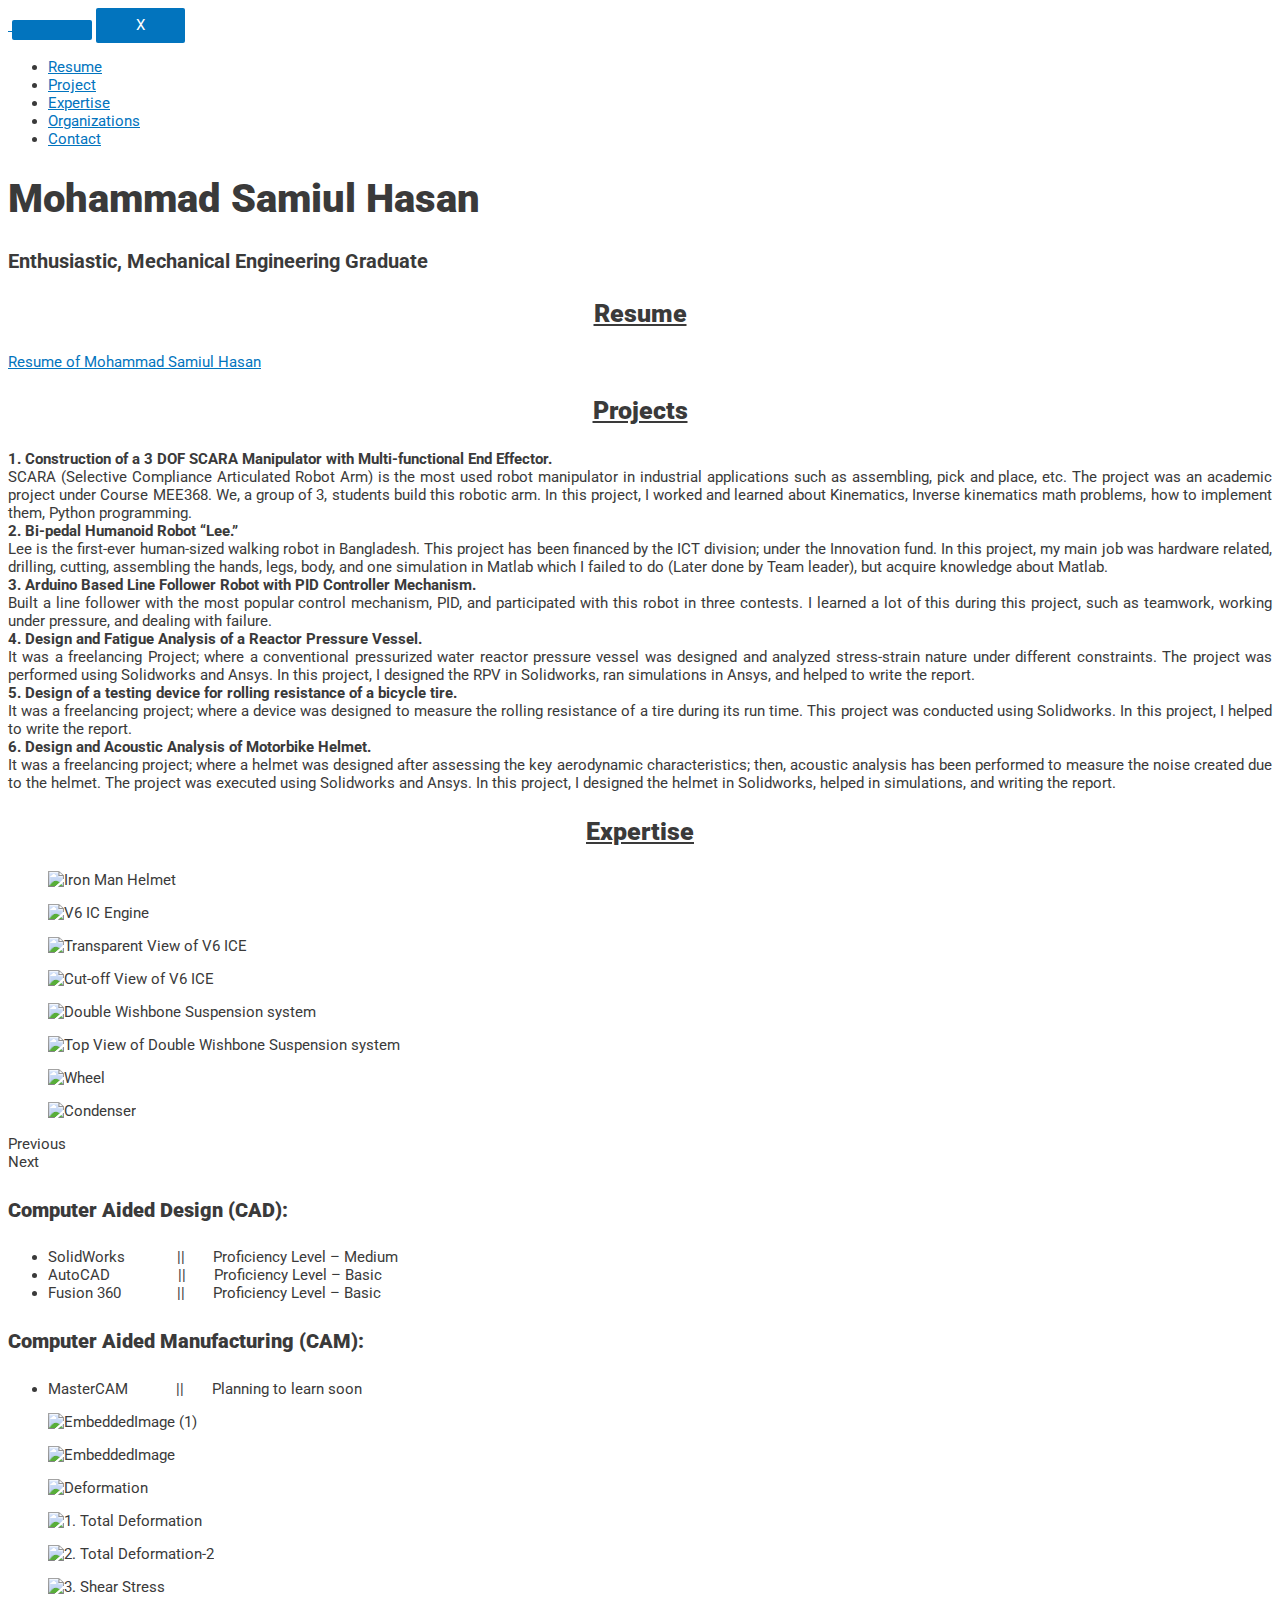
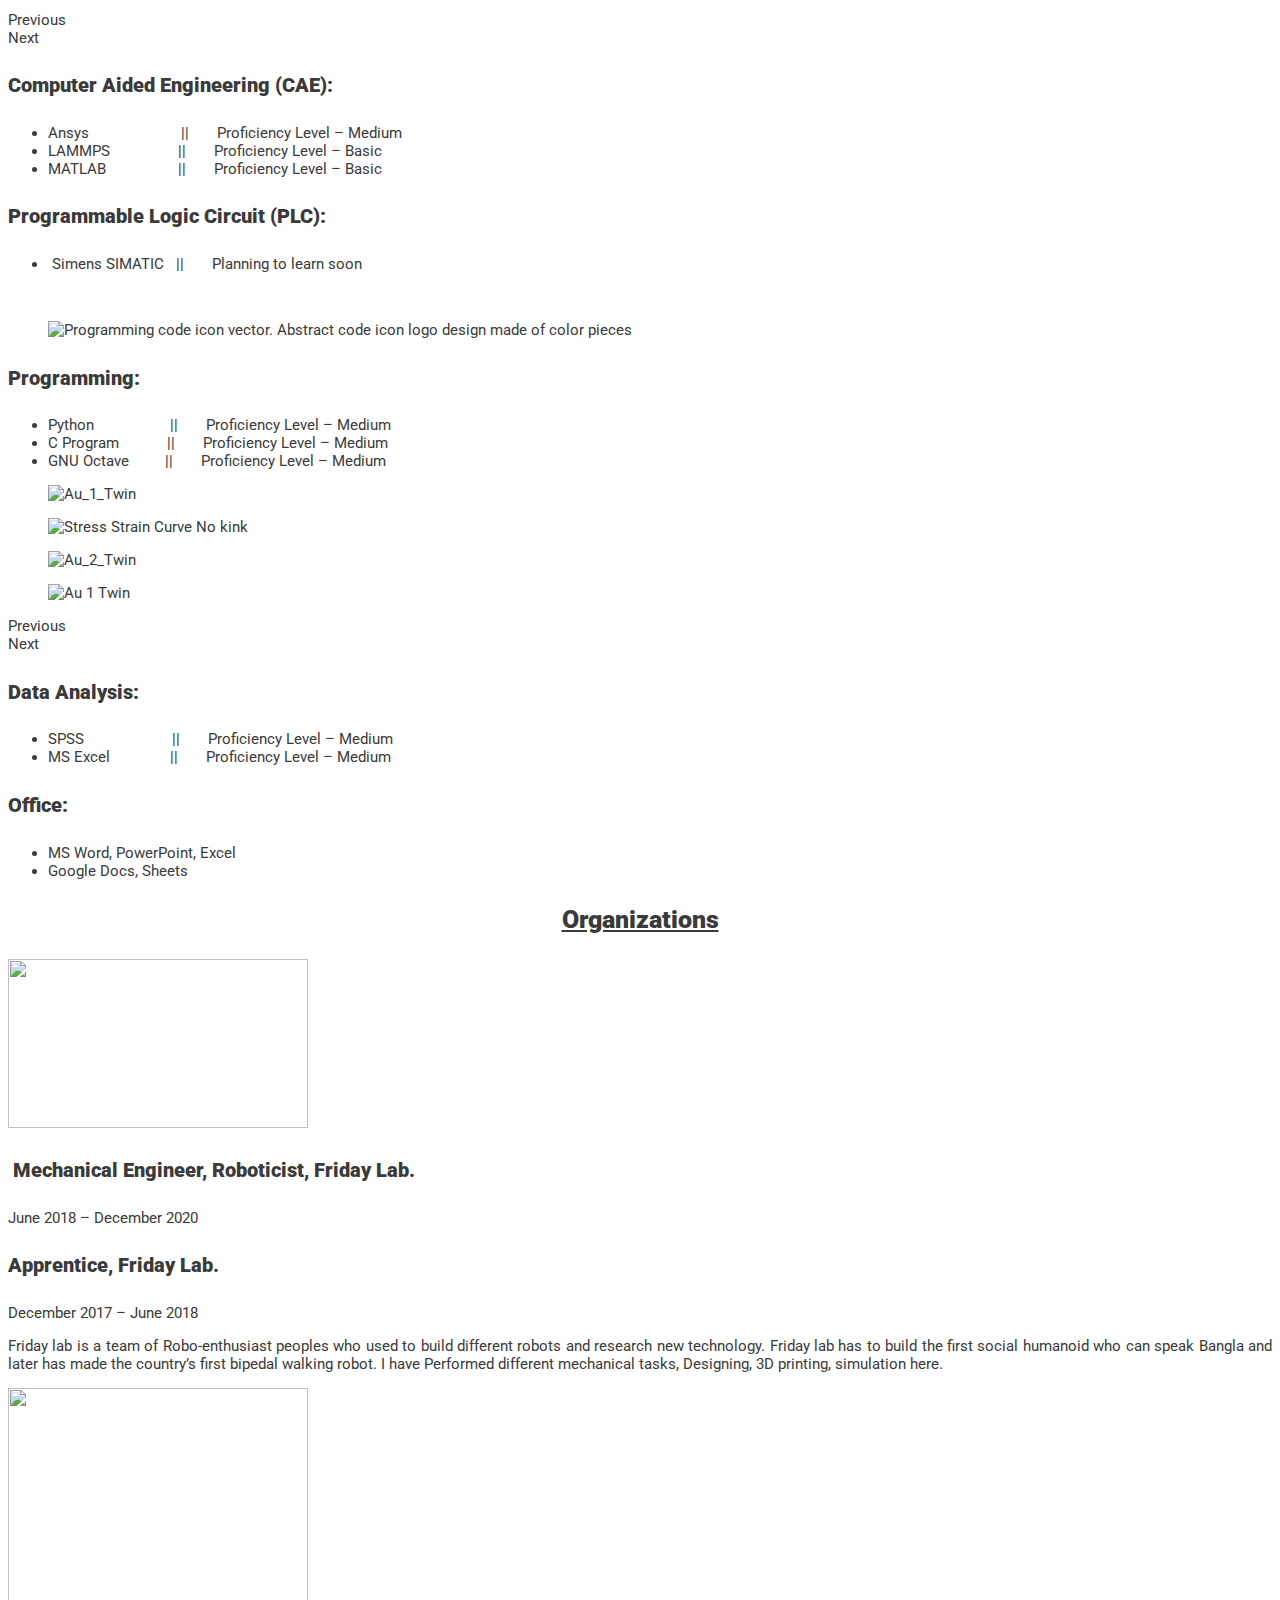
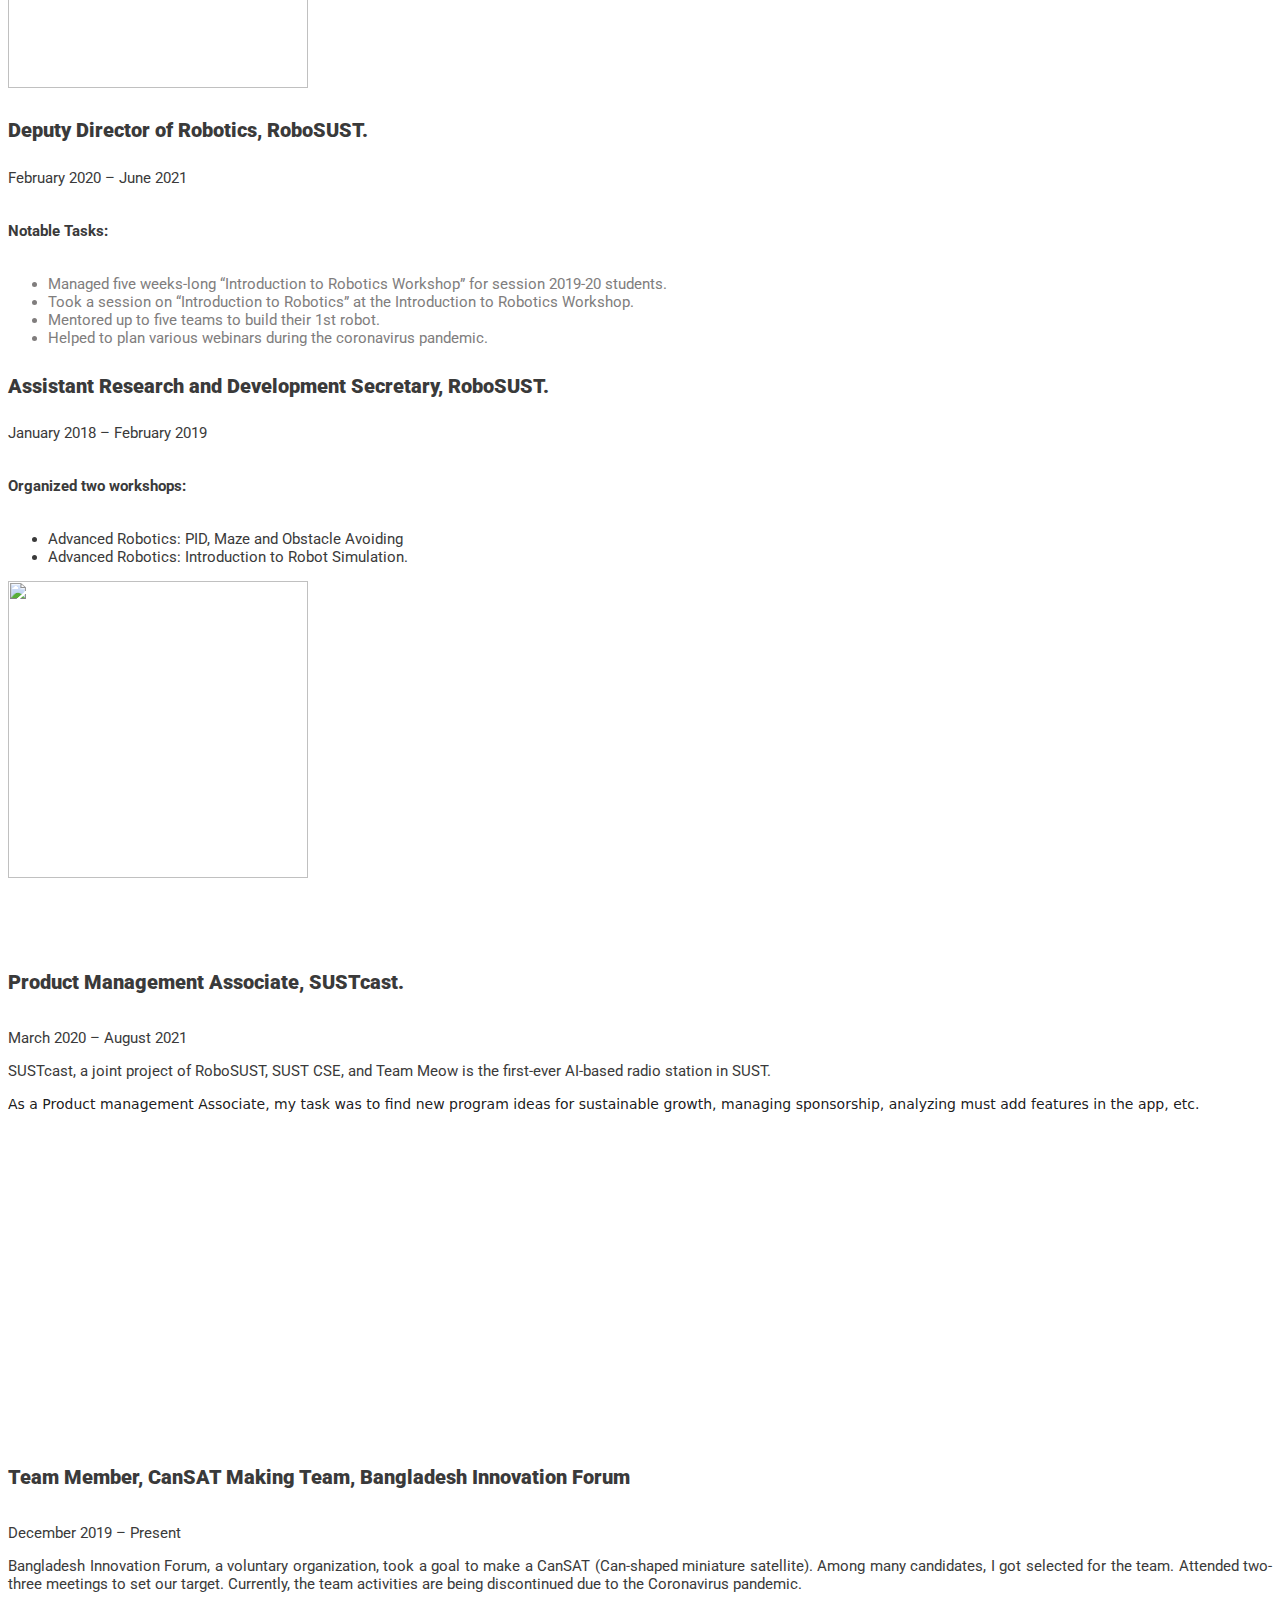
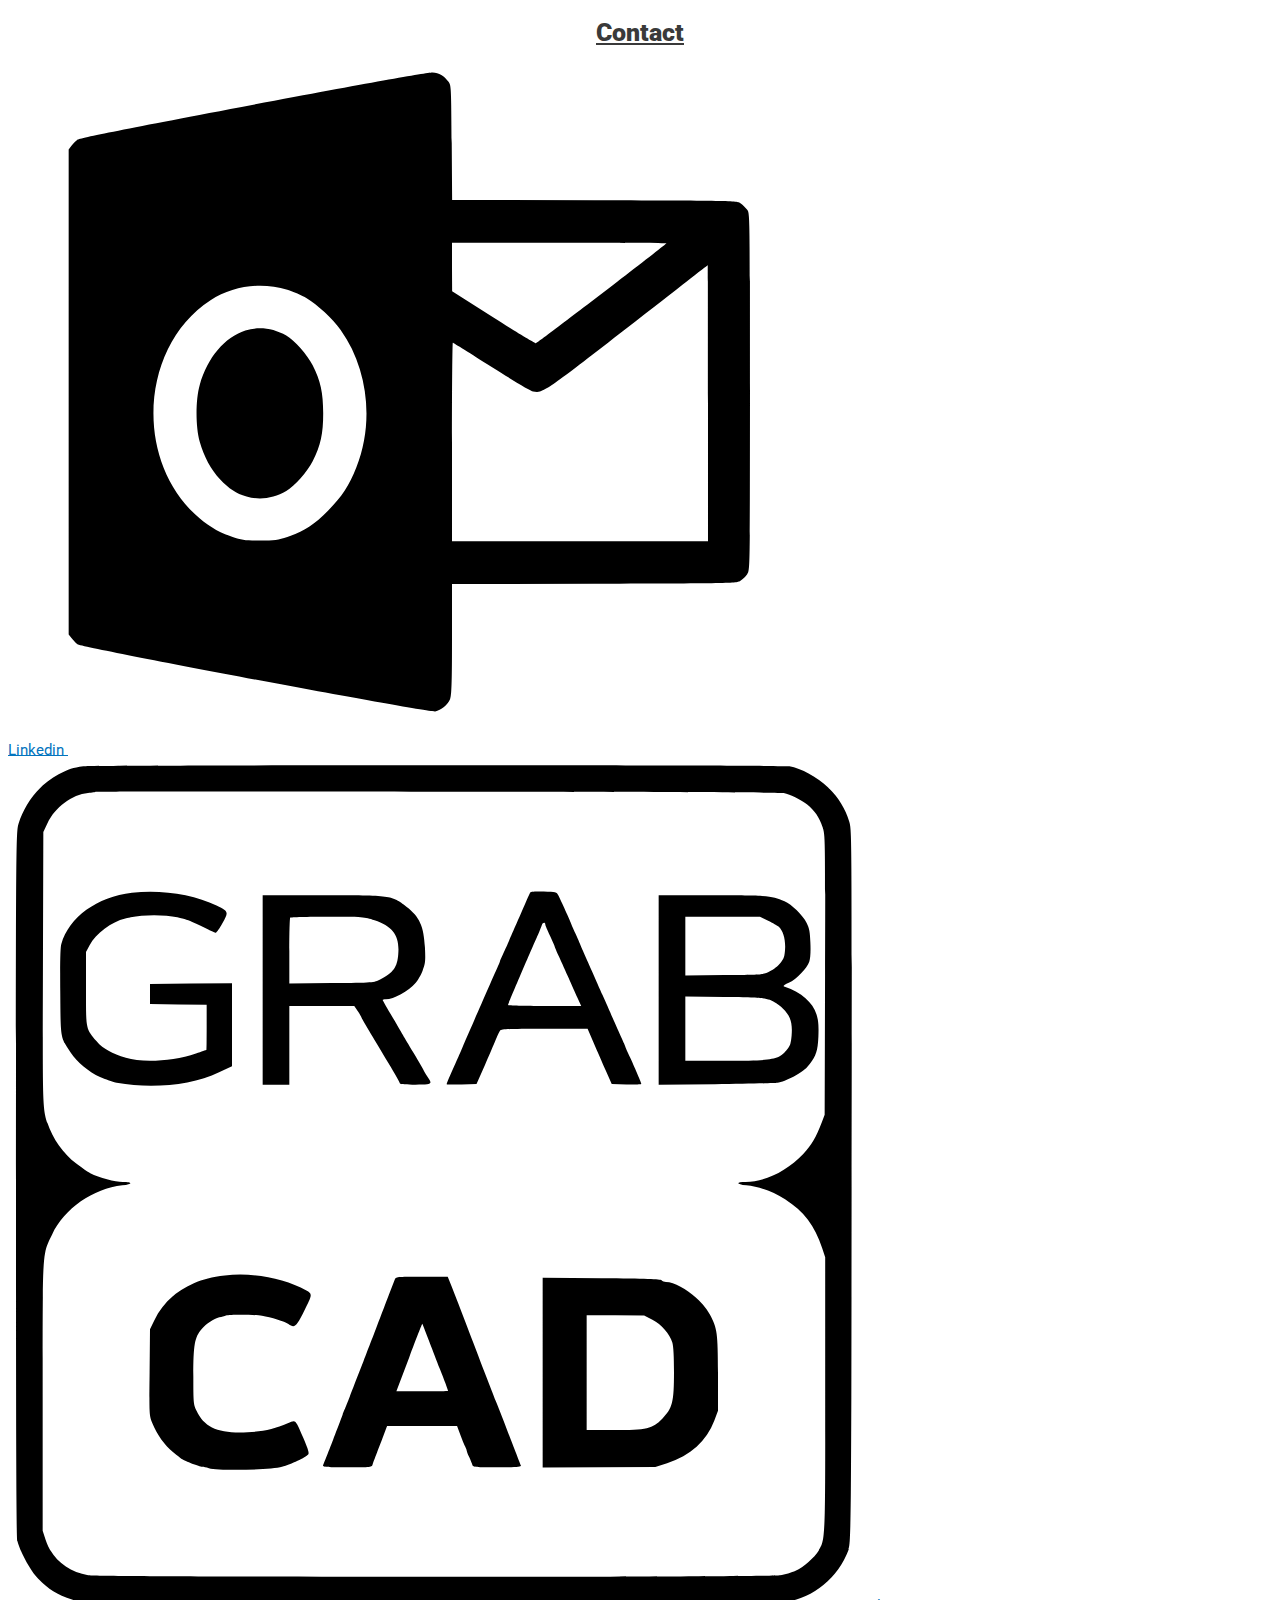
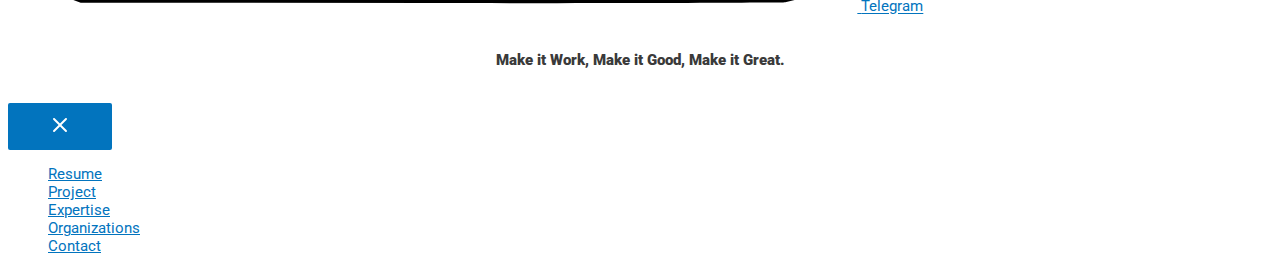
==== commit 1fcd0cd3: "PDF Embedder" ====
--- a/index.html
+++ b/index.html
@@ -1,17 +1,15 @@
 <!DOCTYPE html>
 <html lang="en-US">
 <head>
-<style>img.lazy{min-height:1px}</style>
-<link rel="preload" href="./wp-content/plugins/w3-total-cache/pub/js/lazyload.min.js" as="script">
 	<meta charset="UTF-8">
 		<title>Mohammad Samiul Hasan &#8211; Personal Website</title>
 <meta name="robots" content="max-image-preview:large">
 <link rel="dns-prefetch" href="//s.w.org">
-<link rel="alternate" type="application/rss+xml" title="Mohammad Samiul Hasan &raquo; Feed" href="./feed/index.html">
-<link rel="alternate" type="application/rss+xml" title="Mohammad Samiul Hasan &raquo; Comments Feed" href="./comments/feed/index.html">
+<link rel="alternate" type="application/rss+xml" title="Mohammad Samiul Hasan &raquo; Feed" href="https://www.samiulhasan.me/feed/">
+<link rel="alternate" type="application/rss+xml" title="Mohammad Samiul Hasan &raquo; Comments Feed" href="https://www.samiulhasan.me/comments/feed/">
 		<script>
-			window._wpemojiSettings = {"baseUrl":"https:\/\/s.w.org\/images\/core\/emoji\/13.0.1\/72x72\/","ext":".png","svgUrl":"https:\/\/s.w.org\/images\/core\/emoji\/13.0.1\/svg\/","svgExt":".svg","source":{"concatemoji":".\/wp-includes\/js\/wp-emoji-release.min.js?ver=5.7.2"}};
-			!function(e,a,t){var n,r,o,i=a.createElement("canvas"),p=i.getContext&&i.getContext("2d");function s(e,t){var a=String.fromCharCode;p.clearRect(0,0,i.width,i.height),p.fillText(a.apply(this,e),0,0);e=i.toDataURL();return p.clearRect(0,0,i.width,i.height),p.fillText(a.apply(this,t),0,0),e===i.toDataURL()}function c(e){var t=a.createElement("script");t.src=e,t.defer=t.type="text/javascript",a.getElementsByTagName("head")[0].appendChild(t)}for(o=Array("flag","emoji"),t.supports={everything:!0,everythingExceptFlag:!0},r=0;r<o.length;r++)t.supports[o[r]]=function(e){if(!p||!p.fillText)return!1;switch(p.textBaseline="top",p.font="600 32px Arial",e){case"flag":return s([127987,65039,8205,9895,65039],[127987,65039,8203,9895,65039])?!1:!s([55356,56826,55356,56819],[55356,56826,8203,55356,56819])&&!s([55356,57332,56128,56423,56128,56418,56128,56421,56128,56430,56128,56423,56128,56447],[55356,57332,8203,56128,56423,8203,56128,56418,8203,56128,56421,8203,56128,56430,8203,56128,56423,8203,56128,56447]);case"emoji":return!s([55357,56424,8205,55356,57212],[55357,56424,8203,55356,57212])}return!1}(o[r]),t.supports.everything=t.supports.everything&&t.supports[o[r]],"flag"!==o[r]&&(t.supports.everythingExceptFlag=t.supports.everythingExceptFlag&&t.supports[o[r]]);t.supports.everythingExceptFlag=t.supports.everythingExceptFlag&&!t.supports.flag,t.DOMReady=!1,t.readyCallback=function(){t.DOMReady=!0},t.supports.everything||(n=function(){t.readyCallback()},a.addEventListener?(a.addEventListener("DOMContentLoaded",n,!1),e.addEventListener("load",n,!1)):(e.attachEvent("onload",n),a.attachEvent("onreadystatechange",function(){"complete"===a.readyState&&t.readyCallback()})),(n=t.source||{}).concatemoji?c(n.concatemoji):n.wpemoji&&n.twemoji&&(c(n.twemoji),c(n.wpemoji)))}(window,document,window._wpemojiSettings);
+			window._wpemojiSettings = {"baseUrl":"https:\/\/s.w.org\/images\/core\/emoji\/13.1.0\/72x72\/","ext":".png","svgUrl":"https:\/\/s.w.org\/images\/core\/emoji\/13.1.0\/svg\/","svgExt":".svg","source":{"concatemoji":"https:\/\/www.samiulhasan.me\/wp-includes\/js\/wp-emoji-release.min.js?ver=5.8.1"}};
+			!function(e,a,t){var n,r,o,i=a.createElement("canvas"),p=i.getContext&&i.getContext("2d");function s(e,t){var a=String.fromCharCode;p.clearRect(0,0,i.width,i.height),p.fillText(a.apply(this,e),0,0);e=i.toDataURL();return p.clearRect(0,0,i.width,i.height),p.fillText(a.apply(this,t),0,0),e===i.toDataURL()}function c(e){var t=a.createElement("script");t.src=e,t.defer=t.type="text/javascript",a.getElementsByTagName("head")[0].appendChild(t)}for(o=Array("flag","emoji"),t.supports={everything:!0,everythingExceptFlag:!0},r=0;r<o.length;r++)t.supports[o[r]]=function(e){if(!p||!p.fillText)return!1;switch(p.textBaseline="top",p.font="600 32px Arial",e){case"flag":return s([127987,65039,8205,9895,65039],[127987,65039,8203,9895,65039])?!1:!s([55356,56826,55356,56819],[55356,56826,8203,55356,56819])&&!s([55356,57332,56128,56423,56128,56418,56128,56421,56128,56430,56128,56423,56128,56447],[55356,57332,8203,56128,56423,8203,56128,56418,8203,56128,56421,8203,56128,56430,8203,56128,56423,8203,56128,56447]);case"emoji":return!s([10084,65039,8205,55357,56613],[10084,65039,8203,55357,56613])}return!1}(o[r]),t.supports.everything=t.supports.everything&&t.supports[o[r]],"flag"!==o[r]&&(t.supports.everythingExceptFlag=t.supports.everythingExceptFlag&&t.supports[o[r]]);t.supports.everythingExceptFlag=t.supports.everythingExceptFlag&&!t.supports.flag,t.DOMReady=!1,t.readyCallback=function(){t.DOMReady=!0},t.supports.everything||(n=function(){t.readyCallback()},a.addEventListener?(a.addEventListener("DOMContentLoaded",n,!1),e.addEventListener("load",n,!1)):(e.attachEvent("onload",n),a.attachEvent("onreadystatechange",function(){"complete"===a.readyState&&t.readyCallback()})),(n=t.source||{}).concatemoji?c(n.concatemoji):n.wpemoji&&n.twemoji&&(c(n.twemoji),c(n.wpemoji)))}(window,document,window._wpemojiSettings);
 		</script>
 		<style>img.wp-smiley,
 img.emoji {
@@ -25,24 +23,24 @@
 	background: none !important;
 	padding: 0 !important;
 }</style>
-	<link rel="stylesheet" id="astra-theme-css-css" href="./wp-content/themes/astra/assets/css/minified/frontend.min.css?ver=3.1.2" media="all">
-<style id="astra-theme-css-inline-css">html{font-size:93.75%;}a,.page-title{color:#0274be;}a:hover,a:focus{color:#3a3a3a;}body,button,input,select,textarea,.ast-button,.ast-custom-button{font-family:-apple-system,BlinkMacSystemFont,Segoe UI,Roboto,Oxygen-Sans,Ubuntu,Cantarell,Helvetica Neue,sans-serif;font-weight:inherit;font-size:15px;font-size:1rem;}blockquote{color:#000000;}.site-title{font-size:35px;font-size:2.3333333333333rem;}.ast-archive-description .ast-archive-title{font-size:40px;font-size:2.6666666666667rem;}.site-header .site-description{font-size:15px;font-size:1rem;}.entry-title{font-size:30px;font-size:2rem;}h1,.entry-content h1{font-size:40px;font-size:2.6666666666667rem;}h2,.entry-content h2{font-size:30px;font-size:2rem;}h3,.entry-content h3{font-size:25px;font-size:1.6666666666667rem;}h4,.entry-content h4{font-size:20px;font-size:1.3333333333333rem;}h5,.entry-content h5{font-size:18px;font-size:1.2rem;}h6,.entry-content h6{font-size:15px;font-size:1rem;}.ast-single-post .entry-title,.page-title{font-size:30px;font-size:2rem;}::selection{background-color:#0274be;color:#ffffff;}body,h1,.entry-title a,.entry-content h1,h2,.entry-content h2,h3,.entry-content h3,h4,.entry-content h4,h5,.entry-content h5,h6,.entry-content h6{color:#3a3a3a;}.tagcloud a:hover,.tagcloud a:focus,.tagcloud a.current-item{color:#ffffff;border-color:#0274be;background-color:#0274be;}input:focus,input[type="text"]:focus,input[type="email"]:focus,input[type="url"]:focus,input[type="password"]:focus,input[type="reset"]:focus,input[type="search"]:focus,textarea:focus{border-color:#0274be;}input[type="radio"]:checked,input[type=reset],input[type="checkbox"]:checked,input[type="checkbox"]:hover:checked,input[type="checkbox"]:focus:checked,input[type=range]::-webkit-slider-thumb{border-color:#0274be;background-color:#0274be;box-shadow:none;}.site-footer a:hover + .post-count,.site-footer a:focus + .post-count{background:#0274be;border-color:#0274be;}.single .nav-links .nav-previous,.single .nav-links .nav-next{color:#0274be;}.entry-meta,.entry-meta *{line-height:1.45;color:#0274be;}.entry-meta a:hover,.entry-meta a:hover *,.entry-meta a:focus,.entry-meta a:focus *,.page-links > .page-link,.page-links .page-link:hover,.post-navigation a:hover{color:#3a3a3a;}.widget-title{font-size:21px;font-size:1.4rem;color:#3a3a3a;}#cat option,.secondary .calendar_wrap thead a,.secondary .calendar_wrap thead a:visited{color:#0274be;}.secondary .calendar_wrap #today,.ast-progress-val span{background:#0274be;}.secondary a:hover + .post-count,.secondary a:focus + .post-count{background:#0274be;border-color:#0274be;}.calendar_wrap #today > a{color:#ffffff;}.page-links .page-link,.single .post-navigation a{color:#0274be;}#secondary,#secondary button,#secondary input,#secondary select,#secondary textarea{font-size:15px;font-size:1rem;}#secondary {margin: 4em 0 2.5em;word-break: break-word;line-height: 2;}#secondary li {margin-bottom: 0.25em;}#secondary li:last-child {margin-bottom: 0;}@media (max-width: 768px) {.js_active .ast-plain-container.ast-single-post #secondary {margin-top: 1.5em;}}.ast-separate-container.ast-two-container #secondary .widget {background-color: #fff;padding: 2em;margin-bottom: 2em;}@media (min-width: 993px) {.ast-left-sidebar #secondary {padding-right: 60px;}.ast-right-sidebar #secondary {padding-left: 60px;} }@media (max-width: 993px) {.ast-right-sidebar #secondary {padding-left: 30px;}.ast-left-sidebar #secondary {padding-right: 30px;}}.wp-block-buttons.aligncenter{justify-content:center;}@media (min-width:1200px){.ast-separate-container.ast-right-sidebar .entry-content .wp-block-image.alignfull,.ast-separate-container.ast-left-sidebar .entry-content .wp-block-image.alignfull,.ast-separate-container.ast-right-sidebar .entry-content .wp-block-cover.alignfull,.ast-separate-container.ast-left-sidebar .entry-content .wp-block-cover.alignfull{margin-left:-6.67em;margin-right:-6.67em;max-width:unset;width:unset;}.ast-separate-container.ast-right-sidebar .entry-content .wp-block-image.alignwide,.ast-separate-container.ast-left-sidebar .entry-content .wp-block-image.alignwide,.ast-separate-container.ast-right-sidebar .entry-content .wp-block-cover.alignwide,.ast-separate-container.ast-left-sidebar .entry-content .wp-block-cover.alignwide{margin-left:-20px;margin-right:-20px;max-width:unset;width:unset;}}@media (min-width:1200px){.wp-block-group .has-background{padding:20px;}}@media (min-width:1200px){.ast-separate-container.ast-right-sidebar .entry-content .wp-block-group.alignwide,.ast-separate-container.ast-left-sidebar .entry-content .wp-block-group.alignwide,.ast-separate-container.ast-right-sidebar .entry-content .wp-block-cover.alignwide,.ast-separate-container.ast-left-sidebar .entry-content .wp-block-cover.alignwide{margin-left:-20px;margin-right:-20px;padding-left:20px;padding-right:20px;}.ast-separate-container.ast-right-sidebar .entry-content .wp-block-group.alignfull,.ast-separate-container.ast-left-sidebar .entry-content .wp-block-group.alignfull,.ast-separate-container.ast-right-sidebar .entry-content .wp-block-cover.alignfull,.ast-separate-container.ast-left-sidebar .entry-content .wp-block-cover.alignfull{margin-left:-6.67em;margin-right:-6.67em;padding-left:6.67em;padding-right:6.67em;}}@media (min-width:1200px){.wp-block-cover-image.alignwide .wp-block-cover__inner-container,.wp-block-cover.alignwide .wp-block-cover__inner-container,.wp-block-cover-image.alignfull .wp-block-cover__inner-container,.wp-block-cover.alignfull .wp-block-cover__inner-container{width:100%;}}.ast-plain-container.ast-no-sidebar #primary{margin-top:0;margin-bottom:0;}@media (max-width:921px){.ast-theme-transparent-header #primary,.ast-theme-transparent-header #secondary{padding:0;}}.wp-block-columns{margin-bottom:unset;}.wp-block-image.size-full{margin:2rem 0;}.wp-block-separator.has-background{padding:0;}.wp-block-gallery{margin-bottom:1.6em;}.wp-block-group{padding-top:4em;padding-bottom:4em;}.wp-block-group__inner-container .wp-block-columns:last-child,.wp-block-group__inner-container :last-child,.wp-block-table table{margin-bottom:0;}.blocks-gallery-grid{width:100%;}.wp-block-navigation-link__content{padding:5px 0;}.wp-block-group .wp-block-group .has-text-align-center,.wp-block-group .wp-block-column .has-text-align-center{max-width:100%;}.has-text-align-center{margin:0 auto;}@media (min-width:1200px){.wp-block-cover__inner-container,.alignwide .wp-block-group__inner-container,.alignfull .wp-block-group__inner-container{max-width:1200px;margin:0 auto;}.wp-block-group.alignnone,.wp-block-group.aligncenter,.wp-block-group.alignleft,.wp-block-group.alignright,.wp-block-group.alignwide,.wp-block-columns.alignwide{margin:2rem 0 1rem 0;}}@media (max-width:1200px){.wp-block-group{padding:3em;}.wp-block-group .wp-block-group{padding:1.5em;}.wp-block-columns,.wp-block-column{margin:1rem 0;}}@media (min-width:921px){.wp-block-columns .wp-block-group{padding:2em;}}@media (max-width:544px){.wp-block-cover-image .wp-block-cover__inner-container,.wp-block-cover .wp-block-cover__inner-container{width:unset;}.wp-block-cover,.wp-block-cover-image{padding:2em 0;}.wp-block-group,.wp-block-cover{padding:2em;}.wp-block-media-text__media img,.wp-block-media-text__media video{width:unset;max-width:100%;}.wp-block-media-text.has-background .wp-block-media-text__content{padding:1em;}}@media (max-width:921px){.ast-plain-container.ast-no-sidebar #primary{padding:0;}}@media (min-width:544px){.entry-content .wp-block-media-text.has-media-on-the-right .wp-block-media-text__content{padding:0 8% 0 0;}.entry-content .wp-block-media-text .wp-block-media-text__content{padding:0 0 0 8%;}.ast-plain-container .site-content .entry-content .has-custom-content-position.is-position-bottom-left > *,.ast-plain-container .site-content .entry-content .has-custom-content-position.is-position-bottom-right > *,.ast-plain-container .site-content .entry-content .has-custom-content-position.is-position-top-left > *,.ast-plain-container .site-content .entry-content .has-custom-content-position.is-position-top-right > *,.ast-plain-container .site-content .entry-content .has-custom-content-position.is-position-center-right > *,.ast-plain-container .site-content .entry-content .has-custom-content-position.is-position-center-left > *{margin:0;}}@media (max-width:544px){.entry-content .wp-block-media-text .wp-block-media-text__content{padding:8% 0;}.wp-block-media-text .wp-block-media-text__media img{width:auto;max-width:100%;}}@media (max-width:921px){.ast-separate-container .ast-article-post,.ast-separate-container .ast-article-single{padding:1.5em 2.14em;}.ast-separate-container #primary,.ast-separate-container #secondary{padding:1.5em 0;}#primary,#secondary{padding:1.5em 0;margin:0;}.ast-left-sidebar #content > .ast-container{display:flex;flex-direction:column-reverse;width:100%;}.ast-author-box img.avatar{margin:20px 0 0 0;}}@media (max-width:921px){#secondary.secondary,.ast-separate-container #secondary{padding-top:0;}.ast-separate-container.ast-right-sidebar #secondary{padding-left:1em;padding-right:1em;}.ast-separate-container.ast-two-container #secondary{padding-left:0;padding-right:0;}.ast-page-builder-template .entry-header #secondary{margin-top:1.5em;}.ast-page-builder-template #secondary{margin-top:1.5em;}.ast-separate-container.ast-two-container #secondary .widget{margin-bottom:1.5em;padding-left:1em;padding-right:1em;}.ast-separate-container.ast-right-sidebar #secondary,.ast-separate-container.ast-left-sidebar #secondary{border:0;margin-left:auto;margin-right:auto;}.ast-separate-container.ast-two-container #secondary .widget:last-child{margin-bottom:0;}}@media (max-width:921px){.ast-right-sidebar #primary{padding-right:0;}.ast-page-builder-template.ast-left-sidebar #secondary,.ast-page-builder-template.ast-right-sidebar #secondary{padding-right:20px;}.ast-page-builder-template.ast-right-sidebar #secondary,.ast-page-builder-template.ast-left-sidebar #secondary{padding-left:20px;}.ast-right-sidebar #secondary,.ast-left-sidebar #primary{padding-left:0;}.ast-left-sidebar #secondary{padding-right:0;}}@media (min-width:922px){.ast-separate-container.ast-right-sidebar #primary,.ast-separate-container.ast-left-sidebar #primary{border:0;}.search-no-results.ast-separate-container #primary{margin-bottom:4em;}}@media (min-width:922px){.ast-right-sidebar #primary{border-right:1px solid #eee;}.ast-left-sidebar #primary{border-left:1px solid #eee;}.ast-right-sidebar #secondary{border-left:1px solid #eee;margin-left:-1px;}.ast-left-sidebar #secondary{border-right:1px solid #eee;margin-right:-1px;}.ast-separate-container.ast-two-container.ast-right-sidebar #secondary{padding-left:30px;padding-right:0;}.ast-separate-container.ast-two-container.ast-left-sidebar #secondary{padding-right:30px;padding-left:0;}}.wp-block-button .wp-block-button__link,{color:#ffffff;}.wp-block-button .wp-block-button__link{border-style:solid;border-top-width:0;border-right-width:0;border-left-width:0;border-bottom-width:0;border-color:#0274be;background-color:#0274be;color:#ffffff;font-family:inherit;font-weight:inherit;line-height:1;border-radius:2px;padding-top:10px;padding-right:40px;padding-bottom:10px;padding-left:40px;}.wp-block-button .wp-block-button__link:hover,.wp-block-button .wp-block-button__link:focus{color:#ffffff;background-color:#3a3a3a;border-color:#3a3a3a;}.menu-toggle,button,.ast-button,.ast-custom-button,.button,input#submit,input[type="button"],input[type="submit"],input[type="reset"]{border-style:solid;border-top-width:0;border-right-width:0;border-left-width:0;border-bottom-width:0;color:#ffffff;border-color:#0274be;background-color:#0274be;border-radius:2px;padding-top:10px;padding-right:40px;padding-bottom:10px;padding-left:40px;font-family:inherit;font-weight:inherit;line-height:1;}button:focus,.menu-toggle:hover,button:hover,.ast-button:hover,.ast-custom-button:hover .button:hover,.ast-custom-button:hover ,input[type=reset]:hover,input[type=reset]:focus,input#submit:hover,input#submit:focus,input[type="button"]:hover,input[type="button"]:focus,input[type="submit"]:hover,input[type="submit"]:focus{color:#ffffff;background-color:#3a3a3a;border-color:#3a3a3a;}@media (min-width:921px){.ast-container{max-width:100%;}}@media (min-width:544px){.ast-container{max-width:100%;}}@media (max-width:544px){.ast-separate-container .ast-article-post,.ast-separate-container .ast-article-single{padding:1.5em 1em;}.ast-separate-container #content .ast-container{padding-left:0.54em;padding-right:0.54em;}.ast-separate-container .ast-archive-description{padding:1.5em 1em;}.ast-search-menu-icon.ast-dropdown-active .search-field{width:170px;}}@media (max-width:921px){.ast-mobile-header-stack .main-header-bar .ast-search-menu-icon{display:inline-block;}.ast-header-break-point.ast-header-custom-item-outside .ast-mobile-header-stack .main-header-bar .ast-search-icon{margin:0;}}@media (max-width:921px){.ast-archive-description .ast-archive-title{font-size:40px;}.entry-title{font-size:30px;}h1,.entry-content h1{font-size:30px;}h2,.entry-content h2{font-size:25px;}h3,.entry-content h3{font-size:20px;}.ast-single-post .entry-title,.page-title{font-size:30px;}}@media (max-width:544px){.ast-archive-description .ast-archive-title{font-size:40px;}.entry-title{font-size:30px;}h1,.entry-content h1{font-size:30px;}h2,.entry-content h2{font-size:25px;}h3,.entry-content h3{font-size:20px;}.ast-single-post .entry-title,.page-title{font-size:30px;}}@media (max-width:921px){html{font-size:85.5%;}}@media (max-width:544px){html{font-size:85.5%;}}@media (min-width:922px){.ast-container{max-width:1240px;}}@font-face {font-family: "Astra";src: url(./wp-content/themes/astra/assets/fonts/astra.woff) format("woff"),url(./wp-content/themes/astra/assets/fonts/astra.ttf) format("truetype"),url(./wp-content/themes/astra/assets/fonts/astra.svg#astra) format("svg");font-weight: normal;font-style: normal;font-display: fallback;}@media (min-width:922px){.main-header-menu .sub-menu .menu-item.ast-left-align-sub-menu:hover > .sub-menu,.main-header-menu .sub-menu .menu-item.ast-left-align-sub-menu.focus > .sub-menu{margin-left:-0px;}}.ast-breadcrumbs .trail-browse,.ast-breadcrumbs .trail-items,.ast-breadcrumbs .trail-items li{display:inline-block;margin:0;padding:0;border:none;background:inherit;text-indent:0;}.ast-breadcrumbs .trail-browse{font-size:inherit;font-style:inherit;font-weight:inherit;color:inherit;}.ast-breadcrumbs .trail-items{list-style:none;}.trail-items li::after{padding:0 0.3em;content:"\00bb";}.trail-items li:last-of-type::after{display:none;}@media (max-width:921px){.ast-builder-grid-row-container.ast-builder-grid-row-tablet-6-equal .ast-builder-grid-row{grid-template-columns:repeat( 6,1fr );}.ast-builder-grid-row-container.ast-builder-grid-row-tablet-5-equal .ast-builder-grid-row{grid-template-columns:repeat( 5,1fr );}.ast-builder-grid-row-container.ast-builder-grid-row-tablet-4-equal .ast-builder-grid-row{grid-template-columns:repeat( 4,1fr );}.ast-builder-grid-row-container.ast-builder-grid-row-tablet-4-lheavy .ast-builder-grid-row{grid-template-columns:2fr 1fr 1fr 1fr;}.ast-builder-grid-row-container.ast-builder-grid-row-tablet-4-rheavy .ast-builder-grid-row{grid-template-columns:1fr 1fr 1fr 2fr;}.ast-builder-grid-row-container.ast-builder-grid-row-tablet-3-equal .ast-builder-grid-row{grid-template-columns:repeat( 3,1fr );}.ast-builder-grid-row-container.ast-builder-grid-row-tablet-3-lheavy .ast-builder-grid-row{grid-template-columns:2fr 1fr 1fr;}.ast-builder-grid-row-container.ast-builder-grid-row-tablet-3-rheavy .ast-builder-grid-row{grid-template-columns:1fr 1fr 2fr;}.ast-builder-grid-row-container.ast-builder-grid-row-tablet-3-cheavy .ast-builder-grid-row{grid-template-columns:1fr 2fr 1fr;}.ast-builder-grid-row-container.ast-builder-grid-row-tablet-3-cwide .ast-builder-grid-row{grid-template-columns:1fr 3fr 1fr;}.ast-builder-grid-row-container.ast-builder-grid-row-tablet-3-firstrow .ast-builder-grid-row{grid-template-columns:1fr 1fr;}.ast-builder-grid-row-container.ast-builder-grid-row-tablet-3-firstrow .ast-builder-grid-row > *:first-child{grid-column:1 / -1;}.ast-builder-grid-row-container.ast-builder-grid-row-tablet-3-lastrow .ast-builder-grid-row{grid-template-columns:1fr 1fr;}.ast-builder-grid-row-container.ast-builder-grid-row-tablet-3-lastrow .ast-builder-grid-row > *:last-child{grid-column:1 / -1;}.ast-builder-grid-row-container.ast-builder-grid-row-tablet-2-equal .ast-builder-grid-row{grid-template-columns:repeat( 2,1fr );}.ast-builder-grid-row-container.ast-builder-grid-row-tablet-2-lheavy .ast-builder-grid-row{grid-template-columns:2fr 1fr;}.ast-builder-grid-row-container.ast-builder-grid-row-tablet-2-rheavy .ast-builder-grid-row{grid-template-columns:1fr 2fr;}.ast-builder-grid-row-container.ast-builder-grid-row-tablet-full .ast-builder-grid-row{grid-template-columns:1fr;}}@media (max-width:544px){.ast-builder-grid-row-container.ast-builder-grid-row-mobile-6-equal .ast-builder-grid-row{grid-template-columns:repeat( 6,1fr );}.ast-builder-grid-row-container.ast-builder-grid-row-mobile-5-equal .ast-builder-grid-row{grid-template-columns:repeat( 5,1fr );}.ast-builder-grid-row-container.ast-builder-grid-row-mobile-4-equal .ast-builder-grid-row{grid-template-columns:repeat( 4,1fr );}.ast-builder-grid-row-container.ast-builder-grid-row-mobile-4-lheavy .ast-builder-grid-row{grid-template-columns:2fr 1fr 1fr 1fr;}.ast-builder-grid-row-container.ast-builder-grid-row-mobile-4-rheavy .ast-builder-grid-row{grid-template-columns:1fr 1fr 1fr 2fr;}.ast-builder-grid-row-container.ast-builder-grid-row-mobile-3-equal .ast-builder-grid-row{grid-template-columns:repeat( 3,1fr );}.ast-builder-grid-row-container.ast-builder-grid-row-mobile-3-lheavy .ast-builder-grid-row{grid-template-columns:2fr 1fr 1fr;}.ast-builder-grid-row-container.ast-builder-grid-row-mobile-3-rheavy .ast-builder-grid-row{grid-template-columns:1fr 1fr 2fr;}.ast-builder-grid-row-container.ast-builder-grid-row-mobile-3-cheavy .ast-builder-grid-row{grid-template-columns:1fr 2fr 1fr;}.ast-builder-grid-row-container.ast-builder-grid-row-mobile-3-cwide .ast-builder-grid-row{grid-template-columns:1fr 3fr 1fr;}.ast-builder-grid-row-container.ast-builder-grid-row-mobile-3-firstrow .ast-builder-grid-row{grid-template-columns:1fr 1fr;}.ast-builder-grid-row-container.ast-builder-grid-row-mobile-3-firstrow .ast-builder-grid-row > *:first-child{grid-column:1 / -1;}.ast-builder-grid-row-container.ast-builder-grid-row-mobile-3-lastrow .ast-builder-grid-row{grid-template-columns:1fr 1fr;}.ast-builder-grid-row-container.ast-builder-grid-row-mobile-3-lastrow .ast-builder-grid-row > *:last-child{grid-column:1 / -1;}.ast-builder-grid-row-container.ast-builder-grid-row-mobile-2-equal .ast-builder-grid-row{grid-template-columns:repeat( 2,1fr );}.ast-builder-grid-row-container.ast-builder-grid-row-mobile-2-lheavy .ast-builder-grid-row{grid-template-columns:2fr 1fr;}.ast-builder-grid-row-container.ast-builder-grid-row-mobile-2-rheavy .ast-builder-grid-row{grid-template-columns:1fr 2fr;}.ast-builder-grid-row-container.ast-builder-grid-row-mobile-full .ast-builder-grid-row{grid-template-columns:1fr;}}.ast-builder-layout-element[data-section="title_tagline"]{display:flex;}@media (max-width:921px){.ast-header-break-point .ast-builder-layout-element[data-section="title_tagline"]{display:flex;}}@media (max-width:544px){.ast-header-break-point .ast-builder-layout-element[data-section="title_tagline"]{display:flex;}}.ast-builder-menu-1{font-family:inherit;font-weight:inherit;}.ast-builder-menu-1 .sub-menu,.ast-builder-menu-1 .inline-on-mobile .sub-menu{border-top-width:2px;border-bottom-width:0;border-right-width:0;border-left-width:0;border-color:#0274be;border-style:solid;border-radius:0;}.ast-builder-menu-1 .main-header-menu > .menu-item > .sub-menu,.ast-builder-menu-1 .main-header-menu > .menu-item > .astra-full-megamenu-wrapper{margin-top:0;}.ast-desktop .ast-builder-menu-1 .main-header-menu > .menu-item > .sub-menu:before,.ast-desktop .ast-builder-menu-1 .main-header-menu > .menu-item > .astra-full-megamenu-wrapper:before{height:calc( 0px + 5px );}.ast-desktop .ast-builder-menu-1 .menu-item .sub-menu .menu-link{border-style:none;}@media (max-width:921px){.ast-header-break-point .ast-builder-menu-1 .menu-item.menu-item-has-children > .ast-menu-toggle{top:0;}.ast-builder-menu-1 .menu-item-has-children > .menu-link:after{content:unset;}}@media (max-width:544px){.ast-header-break-point .ast-builder-menu-1 .menu-item.menu-item-has-children > .ast-menu-toggle{top:0;}}.ast-builder-menu-1{display:flex;}@media (max-width:921px){.ast-header-break-point .ast-builder-menu-1{display:flex;}}@media (max-width:544px){.ast-header-break-point .ast-builder-menu-1{display:flex;}}.site-below-footer-wrap[data-section="section-below-footer-builder"]{background-color:#eeeeee;;min-height:80px;}.site-below-footer-wrap[data-section="section-below-footer-builder"] .ast-builder-grid-row{max-width:1200px;margin-left:auto;margin-right:auto;}.site-below-footer-wrap[data-section="section-below-footer-builder"] .ast-builder-grid-row,.site-below-footer-wrap[data-section="section-below-footer-builder"] .site-footer-section{align-items:flex-start;}.site-below-footer-wrap[data-section="section-below-footer-builder"].ast-footer-row-inline .site-footer-section{display:flex;margin-bottom:0;}@media (max-width:921px){.site-below-footer-wrap[data-section="section-below-footer-builder"].ast-footer-row-tablet-inline .site-footer-section{display:flex;margin-bottom:0;}.site-below-footer-wrap[data-section="section-below-footer-builder"].ast-footer-row-tablet-stack .site-footer-section{display:block;margin-bottom:10px;}}@media (max-width:544px){.site-below-footer-wrap[data-section="section-below-footer-builder"].ast-footer-row-mobile-inline .site-footer-section{display:flex;margin-bottom:0;}.site-below-footer-wrap[data-section="section-below-footer-builder"].ast-footer-row-mobile-stack .site-footer-section{display:block;margin-bottom:10px;}}.site-below-footer-wrap[data-section="section-below-footer-builder"]{display:grid;}@media (max-width:921px){.ast-header-break-point .site-below-footer-wrap[data-section="section-below-footer-builder"]{display:grid;}}@media (max-width:544px){.ast-header-break-point .site-below-footer-wrap[data-section="section-below-footer-builder"]{display:grid;}}.ast-footer-copyright{text-align:center;}.ast-footer-copyright {color:#3a3a3a;}@media (max-width:921px){.ast-footer-copyright{text-align:center;}}@media (max-width:544px){.ast-footer-copyright{text-align:center;}}.ast-footer-copyright.ast-builder-layout-element{display:flex;}@media (max-width:921px){.ast-header-break-point .ast-footer-copyright.ast-builder-layout-element{display:flex;}}@media (max-width:544px){.ast-header-break-point .ast-footer-copyright.ast-builder-layout-element{display:flex;}}.elementor-widget-heading .elementor-heading-title{margin:0;}.elementor-post.elementor-grid-item.hentry{margin-bottom:0;}.woocommerce div.product .elementor-element.elementor-products-grid .related.products ul.products li.product,.elementor-element .elementor-wc-products .woocommerce[class*='columns-'] ul.products li.product{width:auto;margin:0;float:none;}.ast-left-sidebar .elementor-section.elementor-section-stretched,.ast-right-sidebar .elementor-section.elementor-section-stretched{max-width:100%;left:0 !important;}.ast-header-break-point .main-header-bar{border-bottom-width:1px;}@media (min-width:922px){.main-header-bar{border-bottom-width:1px;}}@media (min-width:922px){#primary{width:70%;}#secondary{width:30%;}}.ast-safari-browser-less-than-11 .main-header-menu .menu-item, .ast-safari-browser-less-than-11 .main-header-bar .ast-masthead-custom-menu-items{display:block;}.main-header-menu .menu-item, .main-header-bar .ast-masthead-custom-menu-items{-js-display:flex;display:flex;-webkit-box-pack:center;-webkit-justify-content:center;-moz-box-pack:center;-ms-flex-pack:center;justify-content:center;-webkit-box-orient:vertical;-webkit-box-direction:normal;-webkit-flex-direction:column;-moz-box-orient:vertical;-moz-box-direction:normal;-ms-flex-direction:column;flex-direction:column;}.main-header-menu > .menu-item > .menu-link{height:100%;-webkit-box-align:center;-webkit-align-items:center;-moz-box-align:center;-ms-flex-align:center;align-items:center;-js-display:flex;display:flex;}.ast-primary-menu-disabled .main-header-bar .ast-masthead-custom-menu-items{flex:unset;}.ast-mobile-popup-drawer.active .ast-mobile-popup-inner{background-color:#ffffff;;color:#3a3a3a;}.ast-mobile-header-wrap .ast-mobile-header-content{background-color:#ffffff;;}.ast-mobile-popup-content > *, .ast-mobile-header-content > *{padding-top:0;padding-bottom:0;}@media (max-width:921px){.content-align-flex-start .ast-builder-layout-element{justify-content:flex-start;}.content-align-flex-start .main-header-menu{text-align:left;}}.ast-mobile-header-wrap .ast-primary-header-bar,.ast-primary-header-bar .site-primary-header-wrap{min-height:70px;}.ast-desktop .ast-primary-header-bar .main-header-menu > .menu-item{line-height:70px;}@media (max-width:921px){#masthead .ast-mobile-header-wrap .ast-above-header-bar,#masthead .ast-mobile-header-wrap .ast-primary-header-bar,#masthead .ast-mobile-header-wrap .ast-below-header-bar{padding-left:20px;padding-right:20px;}}.ast-header-break-point .ast-primary-header-bar{border-bottom-width:1px;border-bottom-color:#eaeaea;border-bottom-style:solid;}@media (min-width:922px){.ast-primary-header-bar{border-bottom-width:1px;border-bottom-color:#eaeaea;border-bottom-style:solid;}}.ast-primary-header-bar{background-color:#ffffff;;}.ast-primary-header-bar{display:block;}@media (max-width:921px){.ast-header-break-point .ast-primary-header-bar{display:grid;}}@media (max-width:544px){.ast-header-break-point .ast-primary-header-bar{display:grid;}}[data-section="section-header-mobile-trigger"] .ast-button-wrap .ast-mobile-menu-trigger-minimal{color:#0274be;border:none;background:transparent;}[data-section="section-header-mobile-trigger"] .ast-button-wrap .mobile-menu-toggle-icon .ast-mobile-svg{width:20px;height:20px;fill:#0274be;}[data-section="section-header-mobile-trigger"] .ast-button-wrap .mobile-menu-wrap .mobile-menu{color:#0274be;}@media (max-width:921px){.ast-builder-menu-mobile .main-navigation .menu-item > .menu-link{font-family:inherit;font-weight:inherit;}.ast-builder-menu-mobile .main-navigation .menu-item.menu-item-has-children > .ast-menu-toggle{top:0;}.ast-builder-menu-mobile .main-navigation .menu-item-has-children > .menu-link:after{content:unset;}.ast-header-break-point .ast-builder-menu-mobile .main-header-menu, .ast-header-break-point .ast-builder-menu-mobile .main-navigation .menu-item .menu-link, .ast-header-break-point .ast-builder-menu-mobile .main-navigation .menu-item .sub-menu .menu-link{border-style:none;}}@media (max-width:544px){.ast-builder-menu-mobile .main-navigation .menu-item.menu-item-has-children > .ast-menu-toggle{top:0;}}.ast-builder-menu-mobile .main-navigation{display:block;}@media (max-width:921px){.ast-header-break-point .ast-builder-menu-mobile .main-navigation{display:block;}}@media (max-width:544px){.ast-header-break-point .ast-builder-menu-mobile .main-navigation{display:block;}}</style>
-<link rel="stylesheet" id="astra-menu-animation-css" href="./wp-content/themes/astra/assets/css/minified/menu-animation.min.css?ver=3.1.2" media="all">
-<link rel="stylesheet" id="wp-block-library-css" href="./wp-includes/css/dist/block-library/style.min.css?ver=5.7.2" media="all">
-<link rel="stylesheet" id="elementor-icons-css" href="./wp-content/plugins/elementor/assets/lib/eicons/css/elementor-icons.min.css?ver=5.11.0" media="all">
-<link rel="stylesheet" id="elementor-animations-css" href="./wp-content/plugins/elementor/assets/lib/animations/animations.min.css?ver=3.2.3" media="all">
-<link rel="stylesheet" id="elementor-frontend-css" href="./wp-content/plugins/elementor/assets/css/frontend.min.css?ver=3.2.3" media="all">
-<style id="elementor-frontend-inline-css">@font-face{font-family:eicons;src:url(./wp-content/plugins/elementor/assets/lib/eicons/fonts/eicons.eot?5.10.0);src:url(./wp-content/plugins/elementor/assets/lib/eicons/fonts/eicons.eot?5.10.0#iefix) format("embedded-opentype"),url(./wp-content/plugins/elementor/assets/lib/eicons/fonts/eicons.woff2?5.10.0) format("woff2"),url(./wp-content/plugins/elementor/assets/lib/eicons/fonts/eicons.woff?5.10.0) format("woff"),url(./wp-content/plugins/elementor/assets/lib/eicons/fonts/eicons.ttf?5.10.0) format("truetype"),url(./wp-content/plugins/elementor/assets/lib/eicons/fonts/eicons.svg?5.10.0#eicon) format("svg");font-weight:400;font-style:normal}</style>
-<link rel="stylesheet" id="elementor-post-10-css" href="./wp-content/uploads/elementor/css/post-10.css?ver=1621231493" media="all">
-<link rel="stylesheet" id="elementor-global-css" href="./wp-content/uploads/elementor/css/global.css?ver=1621231495" media="all">
-<link rel="stylesheet" id="elementor-post-17-css" href="./wp-content/uploads/elementor/css/post-17.css?ver=1621232022" media="all">
-<link rel="stylesheet" id="jltma-bootstrap-css" href="./wp-content/plugins/master-addons/assets/css/bootstrap.min.css?ver=5.7.2" media="all">
-<link rel="stylesheet" id="master-addons-main-style-css" href="./wp-content/plugins/master-addons/assets/css/master-addons-styles.css?ver=5.7.2" media="all">
-<link rel="stylesheet" id="google-fonts-1-css" href="https://fonts.googleapis.com/css?family=Roboto%3A100%2C100italic%2C200%2C200italic%2C300%2C300italic%2C400%2C400italic%2C500%2C500italic%2C600%2C600italic%2C700%2C700italic%2C800%2C800italic%2C900%2C900italic%7CRoboto+Slab%3A100%2C100italic%2C200%2C200italic%2C300%2C300italic%2C400%2C400italic%2C500%2C500italic%2C600%2C600italic%2C700%2C700italic%2C800%2C800italic%2C900%2C900italic&#038;display=auto&#038;ver=5.7.2" media="all">
-<link rel="stylesheet" id="elementor-icons-shared-0-css" href="./wp-content/plugins/elementor/assets/lib/font-awesome/css/fontawesome.min.css?ver=5.15.1" media="all">
-<link rel="stylesheet" id="elementor-icons-fa-brands-css" href="./wp-content/plugins/elementor/assets/lib/font-awesome/css/brands.min.css?ver=5.15.1" media="all">
+	<link rel="stylesheet" id="astra-theme-css-css" href="https://www.samiulhasan.me/wp-content/themes/astra/assets/css/minified/frontend.min.css?ver=3.1.2" media="all">
+<style id="astra-theme-css-inline-css">html{font-size:93.75%;}a,.page-title{color:#0274be;}a:hover,a:focus{color:#3a3a3a;}body,button,input,select,textarea,.ast-button,.ast-custom-button{font-family:-apple-system,BlinkMacSystemFont,Segoe UI,Roboto,Oxygen-Sans,Ubuntu,Cantarell,Helvetica Neue,sans-serif;font-weight:inherit;font-size:15px;font-size:1rem;}blockquote{color:#000000;}.site-title{font-size:35px;font-size:2.3333333333333rem;}.ast-archive-description .ast-archive-title{font-size:40px;font-size:2.6666666666667rem;}.site-header .site-description{font-size:15px;font-size:1rem;}.entry-title{font-size:30px;font-size:2rem;}h1,.entry-content h1{font-size:40px;font-size:2.6666666666667rem;}h2,.entry-content h2{font-size:30px;font-size:2rem;}h3,.entry-content h3{font-size:25px;font-size:1.6666666666667rem;}h4,.entry-content h4{font-size:20px;font-size:1.3333333333333rem;}h5,.entry-content h5{font-size:18px;font-size:1.2rem;}h6,.entry-content h6{font-size:15px;font-size:1rem;}.ast-single-post .entry-title,.page-title{font-size:30px;font-size:2rem;}::selection{background-color:#0274be;color:#ffffff;}body,h1,.entry-title a,.entry-content h1,h2,.entry-content h2,h3,.entry-content h3,h4,.entry-content h4,h5,.entry-content h5,h6,.entry-content h6{color:#3a3a3a;}.tagcloud a:hover,.tagcloud a:focus,.tagcloud a.current-item{color:#ffffff;border-color:#0274be;background-color:#0274be;}input:focus,input[type="text"]:focus,input[type="email"]:focus,input[type="url"]:focus,input[type="password"]:focus,input[type="reset"]:focus,input[type="search"]:focus,textarea:focus{border-color:#0274be;}input[type="radio"]:checked,input[type=reset],input[type="checkbox"]:checked,input[type="checkbox"]:hover:checked,input[type="checkbox"]:focus:checked,input[type=range]::-webkit-slider-thumb{border-color:#0274be;background-color:#0274be;box-shadow:none;}.site-footer a:hover + .post-count,.site-footer a:focus + .post-count{background:#0274be;border-color:#0274be;}.single .nav-links .nav-previous,.single .nav-links .nav-next{color:#0274be;}.entry-meta,.entry-meta *{line-height:1.45;color:#0274be;}.entry-meta a:hover,.entry-meta a:hover *,.entry-meta a:focus,.entry-meta a:focus *,.page-links > .page-link,.page-links .page-link:hover,.post-navigation a:hover{color:#3a3a3a;}.widget-title{font-size:21px;font-size:1.4rem;color:#3a3a3a;}#cat option,.secondary .calendar_wrap thead a,.secondary .calendar_wrap thead a:visited{color:#0274be;}.secondary .calendar_wrap #today,.ast-progress-val span{background:#0274be;}.secondary a:hover + .post-count,.secondary a:focus + .post-count{background:#0274be;border-color:#0274be;}.calendar_wrap #today > a{color:#ffffff;}.page-links .page-link,.single .post-navigation a{color:#0274be;}#secondary,#secondary button,#secondary input,#secondary select,#secondary textarea{font-size:15px;font-size:1rem;}#secondary {margin: 4em 0 2.5em;word-break: break-word;line-height: 2;}#secondary li {margin-bottom: 0.25em;}#secondary li:last-child {margin-bottom: 0;}@media (max-width: 768px) {.js_active .ast-plain-container.ast-single-post #secondary {margin-top: 1.5em;}}.ast-separate-container.ast-two-container #secondary .widget {background-color: #fff;padding: 2em;margin-bottom: 2em;}@media (min-width: 993px) {.ast-left-sidebar #secondary {padding-right: 60px;}.ast-right-sidebar #secondary {padding-left: 60px;} }@media (max-width: 993px) {.ast-right-sidebar #secondary {padding-left: 30px;}.ast-left-sidebar #secondary {padding-right: 30px;}}.wp-block-buttons.aligncenter{justify-content:center;}@media (min-width:1200px){.ast-separate-container.ast-right-sidebar .entry-content .wp-block-image.alignfull,.ast-separate-container.ast-left-sidebar .entry-content .wp-block-image.alignfull,.ast-separate-container.ast-right-sidebar .entry-content .wp-block-cover.alignfull,.ast-separate-container.ast-left-sidebar .entry-content .wp-block-cover.alignfull{margin-left:-6.67em;margin-right:-6.67em;max-width:unset;width:unset;}.ast-separate-container.ast-right-sidebar .entry-content .wp-block-image.alignwide,.ast-separate-container.ast-left-sidebar .entry-content .wp-block-image.alignwide,.ast-separate-container.ast-right-sidebar .entry-content .wp-block-cover.alignwide,.ast-separate-container.ast-left-sidebar .entry-content .wp-block-cover.alignwide{margin-left:-20px;margin-right:-20px;max-width:unset;width:unset;}}@media (min-width:1200px){.wp-block-group .has-background{padding:20px;}}@media (min-width:1200px){.ast-separate-container.ast-right-sidebar .entry-content .wp-block-group.alignwide,.ast-separate-container.ast-left-sidebar .entry-content .wp-block-group.alignwide,.ast-separate-container.ast-right-sidebar .entry-content .wp-block-cover.alignwide,.ast-separate-container.ast-left-sidebar .entry-content .wp-block-cover.alignwide{margin-left:-20px;margin-right:-20px;padding-left:20px;padding-right:20px;}.ast-separate-container.ast-right-sidebar .entry-content .wp-block-group.alignfull,.ast-separate-container.ast-left-sidebar .entry-content .wp-block-group.alignfull,.ast-separate-container.ast-right-sidebar .entry-content .wp-block-cover.alignfull,.ast-separate-container.ast-left-sidebar .entry-content .wp-block-cover.alignfull{margin-left:-6.67em;margin-right:-6.67em;padding-left:6.67em;padding-right:6.67em;}}@media (min-width:1200px){.wp-block-cover-image.alignwide .wp-block-cover__inner-container,.wp-block-cover.alignwide .wp-block-cover__inner-container,.wp-block-cover-image.alignfull .wp-block-cover__inner-container,.wp-block-cover.alignfull .wp-block-cover__inner-container{width:100%;}}.ast-plain-container.ast-no-sidebar #primary{margin-top:0;margin-bottom:0;}@media (max-width:921px){.ast-theme-transparent-header #primary,.ast-theme-transparent-header #secondary{padding:0;}}.wp-block-columns{margin-bottom:unset;}.wp-block-image.size-full{margin:2rem 0;}.wp-block-separator.has-background{padding:0;}.wp-block-gallery{margin-bottom:1.6em;}.wp-block-group{padding-top:4em;padding-bottom:4em;}.wp-block-group__inner-container .wp-block-columns:last-child,.wp-block-group__inner-container :last-child,.wp-block-table table{margin-bottom:0;}.blocks-gallery-grid{width:100%;}.wp-block-navigation-link__content{padding:5px 0;}.wp-block-group .wp-block-group .has-text-align-center,.wp-block-group .wp-block-column .has-text-align-center{max-width:100%;}.has-text-align-center{margin:0 auto;}@media (min-width:1200px){.wp-block-cover__inner-container,.alignwide .wp-block-group__inner-container,.alignfull .wp-block-group__inner-container{max-width:1200px;margin:0 auto;}.wp-block-group.alignnone,.wp-block-group.aligncenter,.wp-block-group.alignleft,.wp-block-group.alignright,.wp-block-group.alignwide,.wp-block-columns.alignwide{margin:2rem 0 1rem 0;}}@media (max-width:1200px){.wp-block-group{padding:3em;}.wp-block-group .wp-block-group{padding:1.5em;}.wp-block-columns,.wp-block-column{margin:1rem 0;}}@media (min-width:921px){.wp-block-columns .wp-block-group{padding:2em;}}@media (max-width:544px){.wp-block-cover-image .wp-block-cover__inner-container,.wp-block-cover .wp-block-cover__inner-container{width:unset;}.wp-block-cover,.wp-block-cover-image{padding:2em 0;}.wp-block-group,.wp-block-cover{padding:2em;}.wp-block-media-text__media img,.wp-block-media-text__media video{width:unset;max-width:100%;}.wp-block-media-text.has-background .wp-block-media-text__content{padding:1em;}}@media (max-width:921px){.ast-plain-container.ast-no-sidebar #primary{padding:0;}}@media (min-width:544px){.entry-content .wp-block-media-text.has-media-on-the-right .wp-block-media-text__content{padding:0 8% 0 0;}.entry-content .wp-block-media-text .wp-block-media-text__content{padding:0 0 0 8%;}.ast-plain-container .site-content .entry-content .has-custom-content-position.is-position-bottom-left > *,.ast-plain-container .site-content .entry-content .has-custom-content-position.is-position-bottom-right > *,.ast-plain-container .site-content .entry-content .has-custom-content-position.is-position-top-left > *,.ast-plain-container .site-content .entry-content .has-custom-content-position.is-position-top-right > *,.ast-plain-container .site-content .entry-content .has-custom-content-position.is-position-center-right > *,.ast-plain-container .site-content .entry-content .has-custom-content-position.is-position-center-left > *{margin:0;}}@media (max-width:544px){.entry-content .wp-block-media-text .wp-block-media-text__content{padding:8% 0;}.wp-block-media-text .wp-block-media-text__media img{width:auto;max-width:100%;}}@media (max-width:921px){.ast-separate-container .ast-article-post,.ast-separate-container .ast-article-single{padding:1.5em 2.14em;}.ast-separate-container #primary,.ast-separate-container #secondary{padding:1.5em 0;}#primary,#secondary{padding:1.5em 0;margin:0;}.ast-left-sidebar #content > .ast-container{display:flex;flex-direction:column-reverse;width:100%;}.ast-author-box img.avatar{margin:20px 0 0 0;}}@media (max-width:921px){#secondary.secondary,.ast-separate-container #secondary{padding-top:0;}.ast-separate-container.ast-right-sidebar #secondary{padding-left:1em;padding-right:1em;}.ast-separate-container.ast-two-container #secondary{padding-left:0;padding-right:0;}.ast-page-builder-template .entry-header #secondary{margin-top:1.5em;}.ast-page-builder-template #secondary{margin-top:1.5em;}.ast-separate-container.ast-two-container #secondary .widget{margin-bottom:1.5em;padding-left:1em;padding-right:1em;}.ast-separate-container.ast-right-sidebar #secondary,.ast-separate-container.ast-left-sidebar #secondary{border:0;margin-left:auto;margin-right:auto;}.ast-separate-container.ast-two-container #secondary .widget:last-child{margin-bottom:0;}}@media (max-width:921px){.ast-right-sidebar #primary{padding-right:0;}.ast-page-builder-template.ast-left-sidebar #secondary,.ast-page-builder-template.ast-right-sidebar #secondary{padding-right:20px;}.ast-page-builder-template.ast-right-sidebar #secondary,.ast-page-builder-template.ast-left-sidebar #secondary{padding-left:20px;}.ast-right-sidebar #secondary,.ast-left-sidebar #primary{padding-left:0;}.ast-left-sidebar #secondary{padding-right:0;}}@media (min-width:922px){.ast-separate-container.ast-right-sidebar #primary,.ast-separate-container.ast-left-sidebar #primary{border:0;}.search-no-results.ast-separate-container #primary{margin-bottom:4em;}}@media (min-width:922px){.ast-right-sidebar #primary{border-right:1px solid #eee;}.ast-left-sidebar #primary{border-left:1px solid #eee;}.ast-right-sidebar #secondary{border-left:1px solid #eee;margin-left:-1px;}.ast-left-sidebar #secondary{border-right:1px solid #eee;margin-right:-1px;}.ast-separate-container.ast-two-container.ast-right-sidebar #secondary{padding-left:30px;padding-right:0;}.ast-separate-container.ast-two-container.ast-left-sidebar #secondary{padding-right:30px;padding-left:0;}}.wp-block-button .wp-block-button__link,{color:#ffffff;}.wp-block-button .wp-block-button__link{border-style:solid;border-top-width:0;border-right-width:0;border-left-width:0;border-bottom-width:0;border-color:#0274be;background-color:#0274be;color:#ffffff;font-family:inherit;font-weight:inherit;line-height:1;border-radius:2px;padding-top:10px;padding-right:40px;padding-bottom:10px;padding-left:40px;}.wp-block-button .wp-block-button__link:hover,.wp-block-button .wp-block-button__link:focus{color:#ffffff;background-color:#3a3a3a;border-color:#3a3a3a;}.menu-toggle,button,.ast-button,.ast-custom-button,.button,input#submit,input[type="button"],input[type="submit"],input[type="reset"]{border-style:solid;border-top-width:0;border-right-width:0;border-left-width:0;border-bottom-width:0;color:#ffffff;border-color:#0274be;background-color:#0274be;border-radius:2px;padding-top:10px;padding-right:40px;padding-bottom:10px;padding-left:40px;font-family:inherit;font-weight:inherit;line-height:1;}button:focus,.menu-toggle:hover,button:hover,.ast-button:hover,.ast-custom-button:hover .button:hover,.ast-custom-button:hover ,input[type=reset]:hover,input[type=reset]:focus,input#submit:hover,input#submit:focus,input[type="button"]:hover,input[type="button"]:focus,input[type="submit"]:hover,input[type="submit"]:focus{color:#ffffff;background-color:#3a3a3a;border-color:#3a3a3a;}@media (min-width:921px){.ast-container{max-width:100%;}}@media (min-width:544px){.ast-container{max-width:100%;}}@media (max-width:544px){.ast-separate-container .ast-article-post,.ast-separate-container .ast-article-single{padding:1.5em 1em;}.ast-separate-container #content .ast-container{padding-left:0.54em;padding-right:0.54em;}.ast-separate-container .ast-archive-description{padding:1.5em 1em;}.ast-search-menu-icon.ast-dropdown-active .search-field{width:170px;}}@media (max-width:921px){.ast-mobile-header-stack .main-header-bar .ast-search-menu-icon{display:inline-block;}.ast-header-break-point.ast-header-custom-item-outside .ast-mobile-header-stack .main-header-bar .ast-search-icon{margin:0;}}@media (max-width:921px){.ast-archive-description .ast-archive-title{font-size:40px;}.entry-title{font-size:30px;}h1,.entry-content h1{font-size:30px;}h2,.entry-content h2{font-size:25px;}h3,.entry-content h3{font-size:20px;}.ast-single-post .entry-title,.page-title{font-size:30px;}}@media (max-width:544px){.ast-archive-description .ast-archive-title{font-size:40px;}.entry-title{font-size:30px;}h1,.entry-content h1{font-size:30px;}h2,.entry-content h2{font-size:25px;}h3,.entry-content h3{font-size:20px;}.ast-single-post .entry-title,.page-title{font-size:30px;}}@media (max-width:921px){html{font-size:85.5%;}}@media (max-width:544px){html{font-size:85.5%;}}@media (min-width:922px){.ast-container{max-width:1240px;}}@font-face {font-family: "Astra";src: url(https://www.samiulhasan.me/wp-content/themes/astra/assets/fonts/astra.woff) format("woff"),url(https://www.samiulhasan.me/wp-content/themes/astra/assets/fonts/astra.ttf) format("truetype"),url(https://www.samiulhasan.me/wp-content/themes/astra/assets/fonts/astra.svg#astra) format("svg");font-weight: normal;font-style: normal;font-display: fallback;}@media (min-width:922px){.main-header-menu .sub-menu .menu-item.ast-left-align-sub-menu:hover > .sub-menu,.main-header-menu .sub-menu .menu-item.ast-left-align-sub-menu.focus > .sub-menu{margin-left:-0px;}}.ast-breadcrumbs .trail-browse,.ast-breadcrumbs .trail-items,.ast-breadcrumbs .trail-items li{display:inline-block;margin:0;padding:0;border:none;background:inherit;text-indent:0;}.ast-breadcrumbs .trail-browse{font-size:inherit;font-style:inherit;font-weight:inherit;color:inherit;}.ast-breadcrumbs .trail-items{list-style:none;}.trail-items li::after{padding:0 0.3em;content:"\00bb";}.trail-items li:last-of-type::after{display:none;}@media (max-width:921px){.ast-builder-grid-row-container.ast-builder-grid-row-tablet-6-equal .ast-builder-grid-row{grid-template-columns:repeat( 6,1fr );}.ast-builder-grid-row-container.ast-builder-grid-row-tablet-5-equal .ast-builder-grid-row{grid-template-columns:repeat( 5,1fr );}.ast-builder-grid-row-container.ast-builder-grid-row-tablet-4-equal .ast-builder-grid-row{grid-template-columns:repeat( 4,1fr );}.ast-builder-grid-row-container.ast-builder-grid-row-tablet-4-lheavy .ast-builder-grid-row{grid-template-columns:2fr 1fr 1fr 1fr;}.ast-builder-grid-row-container.ast-builder-grid-row-tablet-4-rheavy .ast-builder-grid-row{grid-template-columns:1fr 1fr 1fr 2fr;}.ast-builder-grid-row-container.ast-builder-grid-row-tablet-3-equal .ast-builder-grid-row{grid-template-columns:repeat( 3,1fr );}.ast-builder-grid-row-container.ast-builder-grid-row-tablet-3-lheavy .ast-builder-grid-row{grid-template-columns:2fr 1fr 1fr;}.ast-builder-grid-row-container.ast-builder-grid-row-tablet-3-rheavy .ast-builder-grid-row{grid-template-columns:1fr 1fr 2fr;}.ast-builder-grid-row-container.ast-builder-grid-row-tablet-3-cheavy .ast-builder-grid-row{grid-template-columns:1fr 2fr 1fr;}.ast-builder-grid-row-container.ast-builder-grid-row-tablet-3-cwide .ast-builder-grid-row{grid-template-columns:1fr 3fr 1fr;}.ast-builder-grid-row-container.ast-builder-grid-row-tablet-3-firstrow .ast-builder-grid-row{grid-template-columns:1fr 1fr;}.ast-builder-grid-row-container.ast-builder-grid-row-tablet-3-firstrow .ast-builder-grid-row > *:first-child{grid-column:1 / -1;}.ast-builder-grid-row-container.ast-builder-grid-row-tablet-3-lastrow .ast-builder-grid-row{grid-template-columns:1fr 1fr;}.ast-builder-grid-row-container.ast-builder-grid-row-tablet-3-lastrow .ast-builder-grid-row > *:last-child{grid-column:1 / -1;}.ast-builder-grid-row-container.ast-builder-grid-row-tablet-2-equal .ast-builder-grid-row{grid-template-columns:repeat( 2,1fr );}.ast-builder-grid-row-container.ast-builder-grid-row-tablet-2-lheavy .ast-builder-grid-row{grid-template-columns:2fr 1fr;}.ast-builder-grid-row-container.ast-builder-grid-row-tablet-2-rheavy .ast-builder-grid-row{grid-template-columns:1fr 2fr;}.ast-builder-grid-row-container.ast-builder-grid-row-tablet-full .ast-builder-grid-row{grid-template-columns:1fr;}}@media (max-width:544px){.ast-builder-grid-row-container.ast-builder-grid-row-mobile-6-equal .ast-builder-grid-row{grid-template-columns:repeat( 6,1fr );}.ast-builder-grid-row-container.ast-builder-grid-row-mobile-5-equal .ast-builder-grid-row{grid-template-columns:repeat( 5,1fr );}.ast-builder-grid-row-container.ast-builder-grid-row-mobile-4-equal .ast-builder-grid-row{grid-template-columns:repeat( 4,1fr );}.ast-builder-grid-row-container.ast-builder-grid-row-mobile-4-lheavy .ast-builder-grid-row{grid-template-columns:2fr 1fr 1fr 1fr;}.ast-builder-grid-row-container.ast-builder-grid-row-mobile-4-rheavy .ast-builder-grid-row{grid-template-columns:1fr 1fr 1fr 2fr;}.ast-builder-grid-row-container.ast-builder-grid-row-mobile-3-equal .ast-builder-grid-row{grid-template-columns:repeat( 3,1fr );}.ast-builder-grid-row-container.ast-builder-grid-row-mobile-3-lheavy .ast-builder-grid-row{grid-template-columns:2fr 1fr 1fr;}.ast-builder-grid-row-container.ast-builder-grid-row-mobile-3-rheavy .ast-builder-grid-row{grid-template-columns:1fr 1fr 2fr;}.ast-builder-grid-row-container.ast-builder-grid-row-mobile-3-cheavy .ast-builder-grid-row{grid-template-columns:1fr 2fr 1fr;}.ast-builder-grid-row-container.ast-builder-grid-row-mobile-3-cwide .ast-builder-grid-row{grid-template-columns:1fr 3fr 1fr;}.ast-builder-grid-row-container.ast-builder-grid-row-mobile-3-firstrow .ast-builder-grid-row{grid-template-columns:1fr 1fr;}.ast-builder-grid-row-container.ast-builder-grid-row-mobile-3-firstrow .ast-builder-grid-row > *:first-child{grid-column:1 / -1;}.ast-builder-grid-row-container.ast-builder-grid-row-mobile-3-lastrow .ast-builder-grid-row{grid-template-columns:1fr 1fr;}.ast-builder-grid-row-container.ast-builder-grid-row-mobile-3-lastrow .ast-builder-grid-row > *:last-child{grid-column:1 / -1;}.ast-builder-grid-row-container.ast-builder-grid-row-mobile-2-equal .ast-builder-grid-row{grid-template-columns:repeat( 2,1fr );}.ast-builder-grid-row-container.ast-builder-grid-row-mobile-2-lheavy .ast-builder-grid-row{grid-template-columns:2fr 1fr;}.ast-builder-grid-row-container.ast-builder-grid-row-mobile-2-rheavy .ast-builder-grid-row{grid-template-columns:1fr 2fr;}.ast-builder-grid-row-container.ast-builder-grid-row-mobile-full .ast-builder-grid-row{grid-template-columns:1fr;}}.ast-builder-layout-element[data-section="title_tagline"]{display:flex;}@media (max-width:921px){.ast-header-break-point .ast-builder-layout-element[data-section="title_tagline"]{display:flex;}}@media (max-width:544px){.ast-header-break-point .ast-builder-layout-element[data-section="title_tagline"]{display:flex;}}.ast-builder-menu-1{font-family:inherit;font-weight:inherit;}.ast-builder-menu-1 .sub-menu,.ast-builder-menu-1 .inline-on-mobile .sub-menu{border-top-width:2px;border-bottom-width:0;border-right-width:0;border-left-width:0;border-color:#0274be;border-style:solid;border-radius:0;}.ast-builder-menu-1 .main-header-menu > .menu-item > .sub-menu,.ast-builder-menu-1 .main-header-menu > .menu-item > .astra-full-megamenu-wrapper{margin-top:0;}.ast-desktop .ast-builder-menu-1 .main-header-menu > .menu-item > .sub-menu:before,.ast-desktop .ast-builder-menu-1 .main-header-menu > .menu-item > .astra-full-megamenu-wrapper:before{height:calc( 0px + 5px );}.ast-desktop .ast-builder-menu-1 .menu-item .sub-menu .menu-link{border-style:none;}@media (max-width:921px){.ast-header-break-point .ast-builder-menu-1 .menu-item.menu-item-has-children > .ast-menu-toggle{top:0;}.ast-builder-menu-1 .menu-item-has-children > .menu-link:after{content:unset;}}@media (max-width:544px){.ast-header-break-point .ast-builder-menu-1 .menu-item.menu-item-has-children > .ast-menu-toggle{top:0;}}.ast-builder-menu-1{display:flex;}@media (max-width:921px){.ast-header-break-point .ast-builder-menu-1{display:flex;}}@media (max-width:544px){.ast-header-break-point .ast-builder-menu-1{display:flex;}}.site-below-footer-wrap[data-section="section-below-footer-builder"]{background-color:#eeeeee;;min-height:80px;}.site-below-footer-wrap[data-section="section-below-footer-builder"] .ast-builder-grid-row{max-width:1200px;margin-left:auto;margin-right:auto;}.site-below-footer-wrap[data-section="section-below-footer-builder"] .ast-builder-grid-row,.site-below-footer-wrap[data-section="section-below-footer-builder"] .site-footer-section{align-items:flex-start;}.site-below-footer-wrap[data-section="section-below-footer-builder"].ast-footer-row-inline .site-footer-section{display:flex;margin-bottom:0;}@media (max-width:921px){.site-below-footer-wrap[data-section="section-below-footer-builder"].ast-footer-row-tablet-inline .site-footer-section{display:flex;margin-bottom:0;}.site-below-footer-wrap[data-section="section-below-footer-builder"].ast-footer-row-tablet-stack .site-footer-section{display:block;margin-bottom:10px;}}@media (max-width:544px){.site-below-footer-wrap[data-section="section-below-footer-builder"].ast-footer-row-mobile-inline .site-footer-section{display:flex;margin-bottom:0;}.site-below-footer-wrap[data-section="section-below-footer-builder"].ast-footer-row-mobile-stack .site-footer-section{display:block;margin-bottom:10px;}}.site-below-footer-wrap[data-section="section-below-footer-builder"]{display:grid;}@media (max-width:921px){.ast-header-break-point .site-below-footer-wrap[data-section="section-below-footer-builder"]{display:grid;}}@media (max-width:544px){.ast-header-break-point .site-below-footer-wrap[data-section="section-below-footer-builder"]{display:grid;}}.ast-footer-copyright{text-align:center;}.ast-footer-copyright {color:#3a3a3a;}@media (max-width:921px){.ast-footer-copyright{text-align:center;}}@media (max-width:544px){.ast-footer-copyright{text-align:center;}}.ast-footer-copyright.ast-builder-layout-element{display:flex;}@media (max-width:921px){.ast-header-break-point .ast-footer-copyright.ast-builder-layout-element{display:flex;}}@media (max-width:544px){.ast-header-break-point .ast-footer-copyright.ast-builder-layout-element{display:flex;}}.elementor-widget-heading .elementor-heading-title{margin:0;}.elementor-post.elementor-grid-item.hentry{margin-bottom:0;}.woocommerce div.product .elementor-element.elementor-products-grid .related.products ul.products li.product,.elementor-element .elementor-wc-products .woocommerce[class*='columns-'] ul.products li.product{width:auto;margin:0;float:none;}.ast-left-sidebar .elementor-section.elementor-section-stretched,.ast-right-sidebar .elementor-section.elementor-section-stretched{max-width:100%;left:0 !important;}.ast-header-break-point .main-header-bar{border-bottom-width:1px;}@media (min-width:922px){.main-header-bar{border-bottom-width:1px;}}@media (min-width:922px){#primary{width:70%;}#secondary{width:30%;}}.ast-safari-browser-less-than-11 .main-header-menu .menu-item, .ast-safari-browser-less-than-11 .main-header-bar .ast-masthead-custom-menu-items{display:block;}.main-header-menu .menu-item, .main-header-bar .ast-masthead-custom-menu-items{-js-display:flex;display:flex;-webkit-box-pack:center;-webkit-justify-content:center;-moz-box-pack:center;-ms-flex-pack:center;justify-content:center;-webkit-box-orient:vertical;-webkit-box-direction:normal;-webkit-flex-direction:column;-moz-box-orient:vertical;-moz-box-direction:normal;-ms-flex-direction:column;flex-direction:column;}.main-header-menu > .menu-item > .menu-link{height:100%;-webkit-box-align:center;-webkit-align-items:center;-moz-box-align:center;-ms-flex-align:center;align-items:center;-js-display:flex;display:flex;}.ast-primary-menu-disabled .main-header-bar .ast-masthead-custom-menu-items{flex:unset;}.ast-mobile-popup-drawer.active .ast-mobile-popup-inner{background-color:#ffffff;;color:#3a3a3a;}.ast-mobile-header-wrap .ast-mobile-header-content{background-color:#ffffff;;}.ast-mobile-popup-content > *, .ast-mobile-header-content > *{padding-top:0;padding-bottom:0;}@media (max-width:921px){.content-align-flex-start .ast-builder-layout-element{justify-content:flex-start;}.content-align-flex-start .main-header-menu{text-align:left;}}.ast-mobile-header-wrap .ast-primary-header-bar,.ast-primary-header-bar .site-primary-header-wrap{min-height:70px;}.ast-desktop .ast-primary-header-bar .main-header-menu > .menu-item{line-height:70px;}@media (max-width:921px){#masthead .ast-mobile-header-wrap .ast-above-header-bar,#masthead .ast-mobile-header-wrap .ast-primary-header-bar,#masthead .ast-mobile-header-wrap .ast-below-header-bar{padding-left:20px;padding-right:20px;}}.ast-header-break-point .ast-primary-header-bar{border-bottom-width:1px;border-bottom-color:#eaeaea;border-bottom-style:solid;}@media (min-width:922px){.ast-primary-header-bar{border-bottom-width:1px;border-bottom-color:#eaeaea;border-bottom-style:solid;}}.ast-primary-header-bar{background-color:#ffffff;;}.ast-primary-header-bar{display:block;}@media (max-width:921px){.ast-header-break-point .ast-primary-header-bar{display:grid;}}@media (max-width:544px){.ast-header-break-point .ast-primary-header-bar{display:grid;}}[data-section="section-header-mobile-trigger"] .ast-button-wrap .ast-mobile-menu-trigger-minimal{color:#0274be;border:none;background:transparent;}[data-section="section-header-mobile-trigger"] .ast-button-wrap .mobile-menu-toggle-icon .ast-mobile-svg{width:20px;height:20px;fill:#0274be;}[data-section="section-header-mobile-trigger"] .ast-button-wrap .mobile-menu-wrap .mobile-menu{color:#0274be;}@media (max-width:921px){.ast-builder-menu-mobile .main-navigation .menu-item > .menu-link{font-family:inherit;font-weight:inherit;}.ast-builder-menu-mobile .main-navigation .menu-item.menu-item-has-children > .ast-menu-toggle{top:0;}.ast-builder-menu-mobile .main-navigation .menu-item-has-children > .menu-link:after{content:unset;}.ast-header-break-point .ast-builder-menu-mobile .main-header-menu, .ast-header-break-point .ast-builder-menu-mobile .main-navigation .menu-item .menu-link, .ast-header-break-point .ast-builder-menu-mobile .main-navigation .menu-item .sub-menu .menu-link{border-style:none;}}@media (max-width:544px){.ast-builder-menu-mobile .main-navigation .menu-item.menu-item-has-children > .ast-menu-toggle{top:0;}}.ast-builder-menu-mobile .main-navigation{display:block;}@media (max-width:921px){.ast-header-break-point .ast-builder-menu-mobile .main-navigation{display:block;}}@media (max-width:544px){.ast-header-break-point .ast-builder-menu-mobile .main-navigation{display:block;}}</style>
+<link rel="stylesheet" id="astra-menu-animation-css" href="https://www.samiulhasan.me/wp-content/themes/astra/assets/css/minified/menu-animation.min.css?ver=3.1.2" media="all">
+<link rel="stylesheet" id="wp-block-library-css" href="https://www.samiulhasan.me/wp-includes/css/dist/block-library/style.min.css?ver=5.8.1" media="all">
+<link rel="stylesheet" id="elementor-icons-css" href="https://www.samiulhasan.me/wp-content/plugins/elementor/assets/lib/eicons/css/elementor-icons.min.css?ver=5.12.0" media="all">
+<link rel="stylesheet" id="elementor-frontend-css" href="https://www.samiulhasan.me/wp-content/plugins/elementor/assets/css/frontend.min.css?ver=3.4.4" media="all">
+<style id="elementor-frontend-inline-css">@font-face{font-family:eicons;src:url(https://www.samiulhasan.me/wp-content/plugins/elementor/assets/lib/eicons/fonts/eicons.eot?5.10.0);src:url(https://www.samiulhasan.me/wp-content/plugins/elementor/assets/lib/eicons/fonts/eicons.eot?5.10.0#iefix) format("embedded-opentype"),url(https://www.samiulhasan.me/wp-content/plugins/elementor/assets/lib/eicons/fonts/eicons.woff2?5.10.0) format("woff2"),url(https://www.samiulhasan.me/wp-content/plugins/elementor/assets/lib/eicons/fonts/eicons.woff?5.10.0) format("woff"),url(https://www.samiulhasan.me/wp-content/plugins/elementor/assets/lib/eicons/fonts/eicons.ttf?5.10.0) format("truetype"),url(https://www.samiulhasan.me/wp-content/plugins/elementor/assets/lib/eicons/fonts/eicons.svg?5.10.0#eicon) format("svg");font-weight:400;font-style:normal}</style>
+<link rel="stylesheet" id="elementor-post-10-css" href="https://www.samiulhasan.me/wp-content/uploads/elementor/css/post-10.css?ver=1631621297" media="all">
+<link rel="stylesheet" id="elementor-pro-css" href="https://www.samiulhasan.me/wp-content/plugins/elementor-pro/assets/css/frontend.min.css?ver=3.4.1" media="all">
+<link rel="stylesheet" id="elementor-global-css" href="https://www.samiulhasan.me/wp-content/uploads/elementor/css/global.css?ver=1631621667" media="all">
+<link rel="stylesheet" id="elementor-post-17-css" href="https://www.samiulhasan.me/wp-content/uploads/elementor/css/post-17.css?ver=1631622635" media="all">
+<link rel="stylesheet" id="jltma-bootstrap-css" href="https://www.samiulhasan.me/wp-content/plugins/master-addons/assets/css/bootstrap.min.css?ver=5.8.1" media="all">
+<link rel="stylesheet" id="master-addons-main-style-css" href="https://www.samiulhasan.me/wp-content/plugins/master-addons/assets/css/master-addons-styles.css?ver=5.8.1" media="all">
+<link rel="stylesheet" id="google-fonts-1-css" href="https://fonts.googleapis.com/css?family=Roboto%3A100%2C100italic%2C200%2C200italic%2C300%2C300italic%2C400%2C400italic%2C500%2C500italic%2C600%2C600italic%2C700%2C700italic%2C800%2C800italic%2C900%2C900italic%7CRoboto+Slab%3A100%2C100italic%2C200%2C200italic%2C300%2C300italic%2C400%2C400italic%2C500%2C500italic%2C600%2C600italic%2C700%2C700italic%2C800%2C800italic%2C900%2C900italic&#038;display=auto&#038;ver=5.8.1" media="all">
+<link rel="stylesheet" id="elementor-icons-shared-0-css" href="https://www.samiulhasan.me/wp-content/plugins/elementor/assets/lib/font-awesome/css/fontawesome.min.css?ver=5.15.3" media="all">
+<link rel="stylesheet" id="elementor-icons-fa-brands-css" href="https://www.samiulhasan.me/wp-content/plugins/elementor/assets/lib/font-awesome/css/brands.min.css?ver=5.15.3" media="all">
 <!--[if IE]>
-<script src='./wp-content/themes/astra/assets/js/minified/flexibility.min.js?ver=3.1.2' id='astra-flexibility-js'></script>
+<script src='https://www.samiulhasan.me/wp-content/themes/astra/assets/js/minified/flexibility.min.js?ver=3.1.2' id='astra-flexibility-js'></script>
 <script id='astra-flexibility-js-after'>
 flexibility(document.documentElement);
 </script>
@@ -52,23 +50,25 @@
 function jltmaNS(n){for(var e=n.split("."),a=window,i="",r=e.length,t=0;r>t;t++)"window"!=e[t]&&(i=e[t],a[i]=a[i]||{},a=a[i]);return a;}
 /* ]]> */
 </script>
-<script src="./wp-includes/js/jquery/jquery.min.js?ver=3.5.1" id="jquery-core-js"></script>
-<script src="./wp-includes/js/jquery/jquery-migrate.min.js?ver=3.3.2" id="jquery-migrate-js"></script>
-<link rel="https://api.w.org/" href="./wp-json/index.html">
-<link rel="alternate" type="application/json" href="./wp-json/wp/v2/pages/17/index.html">
-<link rel="EditURI" type="application/rsd+xml" title="RSD" href="./xmlrpc.php?rsd">
-<link rel="wlwmanifest" type="application/wlwmanifest+xml" href="./wp-includes/wlwmanifest.xml"> 
-<meta name="generator" content="WordPress 5.7.2">
-<link rel="canonical" href="./index.html">
-<link rel="shortlink" href="./index.html">
-<link rel="alternate" type="application/json+oembed" href="./wp-json/oembed/1.0/embed/index.html?url=.%2F">
-<link rel="alternate" type="text/xml+oembed" href="./wp-json/oembed/1.0/embed/index.html?url=.%2F&#038;format=xml">
+<script src="https://www.samiulhasan.me/wp-includes/js/jquery/jquery.min.js?ver=3.6.0" id="jquery-core-js"></script>
+<script src="https://www.samiulhasan.me/wp-includes/js/jquery/jquery-migrate.min.js?ver=3.3.2" id="jquery-migrate-js"></script>
+<link rel="https://api.w.org/" href="https://www.samiulhasan.me/wp-json/">
+<link rel="alternate" type="application/json" href="https://www.samiulhasan.me/wp-json/wp/v2/pages/17">
+<link rel="EditURI" type="application/rsd+xml" title="RSD" href="https://www.samiulhasan.me/xmlrpc.php?rsd">
+<link rel="wlwmanifest" type="application/wlwmanifest+xml" href="https://www.samiulhasan.me/wp-includes/wlwmanifest.xml"> 
+<meta name="generator" content="WordPress 5.8.1">
+<link rel="canonical" href="https://www.samiulhasan.me/">
+<link rel="shortlink" href="https://www.samiulhasan.me/">
+<link rel="alternate" type="application/json+oembed" href="https://www.samiulhasan.me/wp-json/oembed/1.0/embed?url=https%3A%2F%2Fwww.samiulhasan.me%2F">
+<link rel="alternate" type="text/xml+oembed" href="https://www.samiulhasan.me/wp-json/oembed/1.0/embed?url=https%3A%2F%2Fwww.samiulhasan.me%2F&#038;format=xml">
 		<script type="text/javascript">
             (function () {
                 window.ma_el_fs = { can_use_premium_code: false};
             })();
 		</script>
-		<style>.recentcomments a{display:inline !important;padding:0 !important;margin:0 !important;}</style>	<meta name="viewport" content="width=device-width, initial-scale=1.0, viewport-fit=cover">
+		<style>.recentcomments a{display:inline !important;padding:0 !important;margin:0 !important;}</style>
+<!-- All in one Favicon 4.7 --><link rel="icon" href="https://www.samiulhasan.me/wp-content/uploads/2021/05/5.png" type="image/png">
+	<meta name="viewport" content="width=device-width, initial-scale=1.0, viewport-fit=cover">
 </head>
 <body class="home page-template page-template-elementor_canvas page page-id-17 ast-single-post ast-inherit-site-logo-transparent astra-hfb-header ast-desktop ast-separate-container ast-right-sidebar astra-3.1.2 ast-normal-title-enabled elementor-default elementor-template-canvas elementor-kit-10 elementor-page elementor-page-17">
 			<div data-elementor-type="wp-page" data-elementor-id="17" class="elementor elementor-17" data-elementor-settings="[]">
@@ -81,8 +81,8 @@
 				<div class="elementor-widget-container">
 			<div class="jltma-menu-container">
 <nav id="jltma-nav-menu-element-558a729" class="jltma-elementor-header jltma-nav-menu-element navbar navbar-expand-md navbar-soft smart-scroll tablet click horizontal " data-menu-id="jltma-nav-menu-element-558a729" data-sticky-type="smart-scroll" data-menu-layout="onepage" data-menu-trigger="click" data-menu-offcanvas="toggle-bar" data-menu-toggletype="toggle" data-menu-animation="default" data-menu-container-id=""><div class="jltma-nav-panel tablet">
-                                <a class="jltma-nav-logo navbar-brand jltma-col-xs-3 jltma-col-sm-3" href="./index.html">
-                                    <img class="lazy" src="data:image/svg+xml,%3Csvg%20xmlns='http://www.w3.org/2000/svg'%20viewBox='0%200%201%201'%3E%3C/svg%3E" data-src="" alt="">
+                                <a class="jltma-nav-logo navbar-brand jltma-col-xs-3 jltma-col-sm-3" href="https://www.samiulhasan.me">
+                                    <img alt="">
                                 </a>
                                 <button class="navbar-toggler ml-md-0 mr-auto py-3" type="button" data-toggle="collapse" data-trigger="#jltma-nav-menu-elementor-558a729" data-target="#jltma-nav-menu-elementor-558a729" aria-expanded="false" aria-label="Toggle Navigation">
                                     <div class="jltma-burger jltma-lite-medium"><span class="mid-line"></span></div>
@@ -108,8 +108,8 @@
 			<div class="elementor-widget-wrap elementor-element-populated">
 								<div class="elementor-element elementor-element-5737739 elementor-widget elementor-widget-text-editor" data-id="5737739" data-element_type="widget" data-widget_type="text-editor.default">
 				<div class="elementor-widget-container">
-								<h1><strong>Mohammad Samiul Hasan</strong></h1>
-<h4>Dynamic, Enthusiastic Mechanical Engg. Undergrad</h4>						</div>
+							<h1><strong>Mohammad Samiul Hasan</strong></h1>
+<h4>Enthusiastic, Mechanical Engineering Graduate</h4>						</div>
 				</div>
 					</div>
 		</div>
@@ -137,7 +137,7 @@
 			<div class="elementor-widget-wrap elementor-element-populated">
 								<div class="elementor-element elementor-element-3be90cb elementor-widget elementor-widget-text-editor" data-id="3be90cb" data-element_type="widget" data-widget_type="text-editor.default">
 				<div class="elementor-widget-container">
-								<center>
+							<center>
 <h3><span style="text-decoration: underline;"><strong>Resume</strong></span></h3>						</center>
 </div>
 				</div>
@@ -145,21 +145,13 @@
 		</div>
 							</div>
 		</section>
-				<section class="has_ma_el_bg_slider elementor-section elementor-top-section elementor-element elementor-element-4a6d4ab elementor-section-boxed elementor-section-height-default elementor-section-height-default" data-id="4a6d4ab" data-element_type="section">
-						<div class="elementor-container elementor-column-gap-default">
-					<div class="has_ma_el_bg_slider elementor-column elementor-col-50 elementor-top-column elementor-element elementor-element-b6f9435" data-id="b6f9435" data-element_type="column">
-			<div class="elementor-widget-wrap elementor-element-populated">
-								<div class="elementor-element elementor-element-16b06c3 elementor-widget elementor-widget-image" data-id="16b06c3" data-element_type="widget" data-widget_type="image.default">
-				<div class="elementor-widget-container">
-															<img width="709" height="1024" src="data:image/svg+xml,%3Csvg%20xmlns='http://www.w3.org/2000/svg'%20viewBox='0%200%20709%201024'%3E%3C/svg%3E" data-src="./wp-content/uploads/2021/05/Resume_Mohammad_Samiul_Hasan-709x1024.png" class="attachment-large size-large lazy" alt="" loading="lazy" data-srcset="./wp-content/uploads/2021/05/Resume_Mohammad_Samiul_Hasan-709x1024.png 709w, ./wp-content/uploads/2021/05/Resume_Mohammad_Samiul_Hasan-208x300.png 208w, ./wp-content/uploads/2021/05/Resume_Mohammad_Samiul_Hasan-80x116.png 80w, ./wp-content/uploads/2021/05/Resume_Mohammad_Samiul_Hasan.png 720w" data-sizes="(max-width: 709px) 100vw, 709px">															</div>
-				</div>
-					</div>
-		</div>
-				<div class="has_ma_el_bg_slider elementor-column elementor-col-50 elementor-top-column elementor-element elementor-element-be3e6c8" data-id="be3e6c8" data-element_type="column">
-			<div class="elementor-widget-wrap elementor-element-populated">
-								<div class="elementor-element elementor-element-22427b1 elementor-widget elementor-widget-image" data-id="22427b1" data-element_type="widget" data-widget_type="image.default">
-				<div class="elementor-widget-container">
-															<img width="709" height="1024" src="data:image/svg+xml,%3Csvg%20xmlns='http://www.w3.org/2000/svg'%20viewBox='0%200%20709%201024'%3E%3C/svg%3E" data-src="./wp-content/uploads/2021/05/Resume_Mohammad_Samiul_Hasan_corrected-page-002-709x1024.jpg" class="attachment-large size-large lazy" alt="" loading="lazy" data-srcset="./wp-content/uploads/2021/05/Resume_Mohammad_Samiul_Hasan_corrected-page-002-709x1024.jpg 709w, ./wp-content/uploads/2021/05/Resume_Mohammad_Samiul_Hasan_corrected-page-002-208x300.jpg 208w, ./wp-content/uploads/2021/05/Resume_Mohammad_Samiul_Hasan_corrected-page-002-768x1109.jpg 768w, ./wp-content/uploads/2021/05/Resume_Mohammad_Samiul_Hasan_corrected-page-002-1063x1536.jpg 1063w, ./wp-content/uploads/2021/05/Resume_Mohammad_Samiul_Hasan_corrected-page-002-1418x2048.jpg 1418w, ./wp-content/uploads/2021/05/Resume_Mohammad_Samiul_Hasan_corrected-page-002-80x116.jpg 80w, ./wp-content/uploads/2021/05/Resume_Mohammad_Samiul_Hasan_corrected-page-002-scaled.jpg 1772w" data-sizes="(max-width: 709px) 100vw, 709px">															</div>
+				<section class="has_ma_el_bg_slider elementor-section elementor-top-section elementor-element elementor-element-ccaf2cb elementor-section-boxed elementor-section-height-default elementor-section-height-default" data-id="ccaf2cb" data-element_type="section">
+						<div class="elementor-container elementor-column-gap-default">
+					<div class="has_ma_el_bg_slider elementor-column elementor-col-100 elementor-top-column elementor-element elementor-element-035481c" data-id="035481c" data-element_type="column">
+			<div class="elementor-widget-wrap elementor-element-populated">
+								<div class="elementor-element elementor-element-0651359 elementor-widget elementor-widget-text-editor" data-id="0651359" data-element_type="widget" data-widget_type="text-editor.default">
+				<div class="elementor-widget-container">
+							<a href="https://www.samiulhasan.me/wp-content/uploads/2021/09/Resume-of-Mohammad-Samiul-Hasan.pdf" class="pdfemb-viewer" data-width="max" data-height="max" data-toolbar="bottom" data-toolbar-fixed="off">Resume of Mohammad Samiul Hasan<br></a>						</div>
 				</div>
 					</div>
 		</div>
@@ -187,7 +179,7 @@
 			<div class="elementor-widget-wrap elementor-element-populated">
 								<div class="elementor-element elementor-element-8d81764 elementor-widget elementor-widget-text-editor" data-id="8d81764" data-element_type="widget" data-widget_type="text-editor.default">
 				<div class="elementor-widget-container">
-								<center>
+							<center>
 <h3><span style="text-decoration: underline;"><strong>Projects</strong></span></h3>						</center>
 </div>
 				</div>
@@ -201,7 +193,18 @@
 			<div class="elementor-widget-wrap elementor-element-populated">
 								<div class="elementor-element elementor-element-964d201 elementor-widget elementor-widget-text-editor" data-id="964d201" data-element_type="widget" id="#project" data-widget_type="text-editor.default">
 				<div class="elementor-widget-container">
-								<p><strong>1. Construction of a 3 DOF SCARA Manipulator with Multi-functional End Effector.</strong><br>SCARA (Selective Compliance Articulated Robot Arm) is the most used robot manipulator in industrial applications such as assembling, pick and place, etc. The project was an academic project under Course MEE368. We, a group of 3, students build this robotic arm. In this project, I worked and learned about Kinematics, Inverse kinematics math problems, how to implement them, Python programming.<br><strong>2. Bi-pedal Humanoid Robot “Lee.”</strong><br>Lee is the first-ever human-sized walking robot in Bangladesh. This project has been financed by the ICT division; under the Innovation fund. In this project, my main job was hardware related, drilling, cutting, assembling the hands, legs, body, and one simulation in Matlab which I failed to do (Later done by Team leader), but acquire knowledge about Matlab.<br><strong>3. Arduino Based Line Follower Robot with PID Controller Mechanism.</strong><br>Built a line follower with the most popular control mechanism, PID, and participated with this robot in three contests. I learned a lot of this during this project, such as teamwork, working under pressure, and dealing with failure.<br><strong>4. Design and Fatigue Analysis of a Reactor Pressure Vessel.</strong><br>It was a freelancing Project; where a conventional pressurized water reactor pressure vessel was designed and analyzed stress-strain nature under different constraints. The project was performed using Solidworks and Ansys. In this project, I designed the RPV in Solidworks, ran simulations in Ansys, and helped to write the report.<br><strong>5. Design of a testing device for rolling resistance of a bicycle tire.</strong><br>It was a freelancing project; where a device was designed to measure the rolling resistance of a tire during its run time. This project was conducted using Solidworks. In this project, I helped to write the report.<br><strong>6. Design and Acoustic Analysis of Motorbike Helmet.</strong><br>It was a freelancing project; where a helmet was designed after assessing the key aerodynamic characteristics; then, acoustic analysis has been performed to measure the noise created due to the helmet. The project was executed using Solidworks and Ansys. In this project, I designed the helmet in Solidworks, helped in simulations, and writing the report.</p>						</div>
+							<p style="text-align:justify"><strong>1. Construction of a 3 DOF SCARA Manipulator with Multi-functional End Effector.</strong><br>
+SCARA (Selective Compliance Articulated Robot Arm) is the most used robot manipulator in industrial applications such as assembling, pick and place, etc. The project was an academic project under Course MEE368. We, a group of 3, students build this robotic arm. In this project, I worked and learned about Kinematics, Inverse kinematics math problems, how to implement them, Python programming.
+<strong><br>2. Bi-pedal Humanoid Robot “Lee.”</strong><br>
+Lee is the first-ever human-sized walking robot in Bangladesh. This project has been financed by the ICT division; under the Innovation fund. In this project, my main job was hardware related, drilling, cutting, assembling the hands, legs, body, and one simulation in Matlab which I failed to do (Later done by Team leader), but acquire knowledge about Matlab.
+<strong><br>3. Arduino Based Line Follower Robot with PID Controller Mechanism.</strong><br>
+Built a line follower with the most popular control mechanism, PID, and participated with this robot in three contests. I learned a lot of this during this project, such as teamwork, working under pressure, and dealing with failure.
+<strong><br>4. Design and Fatigue Analysis of a Reactor Pressure Vessel.</strong><br>
+It was a freelancing Project; where a conventional pressurized water reactor pressure vessel was designed and analyzed stress-strain nature under different constraints. The project was performed using Solidworks and Ansys. In this project, I designed the RPV in Solidworks, ran simulations in Ansys, and helped to write the report.
+<strong><br>5. Design of a testing device for rolling resistance of a bicycle tire.</strong><br>
+It was a freelancing project; where a device was designed to measure the rolling resistance of a tire during its run time. This project was conducted using Solidworks. In this project, I helped to write the report.
+<strong><br>6. Design and Acoustic Analysis of Motorbike Helmet.</strong><br>
+It was a freelancing project; where a helmet was designed after assessing the key aerodynamic characteristics; then, acoustic analysis has been performed to measure the noise created due to the helmet. The project was executed using Solidworks and Ansys. In this project, I designed the helmet in Solidworks, helped in simulations, and writing the report.</p>						</div>
 				</div>
 					</div>
 		</div>
@@ -229,7 +232,7 @@
 			<div class="elementor-widget-wrap elementor-element-populated">
 								<div class="elementor-element elementor-element-e14f32e elementor-widget elementor-widget-text-editor" data-id="e14f32e" data-element_type="widget" data-widget_type="text-editor.default">
 				<div class="elementor-widget-container">
-								<center>
+							<center>
 <h3><span style="text-decoration: underline;"><strong>Expertise</strong></span></h3>						</center>
 </div>
 				</div>
@@ -245,14 +248,14 @@
 				<div class="elementor-widget-container">
 					<div class="elementor-image-carousel-wrapper swiper-container" dir="ltr">
 			<div class="elementor-image-carousel swiper-wrapper">
-				<div class="swiper-slide"><figure class="swiper-slide-inner"><img class="swiper-slide-image lazy" src="data:image/svg+xml,%3Csvg%20xmlns='http://www.w3.org/2000/svg'%20viewBox='0%200%20750%20500'%3E%3C/svg%3E" data-src="./wp-content/uploads/2021/03/Iron-Man-Helmet-750x500.jpg" alt="Iron Man Helmet"></figure></div>
-<div class="swiper-slide"><figure class="swiper-slide-inner"><img class="swiper-slide-image lazy" src="data:image/svg+xml,%3Csvg%20xmlns='http://www.w3.org/2000/svg'%20viewBox='0%200%20750%20500'%3E%3C/svg%3E" data-src="./wp-content/uploads/2021/03/Engine-Assebmly-1-750x500.png" alt="V6 IC Engine"></figure></div>
-<div class="swiper-slide"><figure class="swiper-slide-inner"><img class="swiper-slide-image lazy" src="data:image/svg+xml,%3Csvg%20xmlns='http://www.w3.org/2000/svg'%20viewBox='0%200%20750%20500'%3E%3C/svg%3E" data-src="./wp-content/uploads/2021/03/Engine-Assembly-2-750x500.png" alt="Transparent View of V6 ICE"></figure></div>
-<div class="swiper-slide"><figure class="swiper-slide-inner"><img class="swiper-slide-image lazy" src="data:image/svg+xml,%3Csvg%20xmlns='http://www.w3.org/2000/svg'%20viewBox='0%200%20750%20500'%3E%3C/svg%3E" data-src="./wp-content/uploads/2021/03/Engine-Assembly-4-750x500.png" alt="Cut-off View of V6 ICE"></figure></div>
-<div class="swiper-slide"><figure class="swiper-slide-inner"><img class="swiper-slide-image lazy" src="data:image/svg+xml,%3Csvg%20xmlns='http://www.w3.org/2000/svg'%20viewBox='0%200%20750%20500'%3E%3C/svg%3E" data-src="./wp-content/uploads/2021/03/Double-Wishbone-Suspension-System-750x500.jpg" alt="Double Wishbone Suspension system"></figure></div>
-<div class="swiper-slide"><figure class="swiper-slide-inner"><img class="swiper-slide-image lazy" src="data:image/svg+xml,%3Csvg%20xmlns='http://www.w3.org/2000/svg'%20viewBox='0%200%20750%20500'%3E%3C/svg%3E" data-src="./wp-content/uploads/2021/03/Top-View-750x500.jpg" alt="Top View of Double Wishbone Suspension system"></figure></div>
-<div class="swiper-slide"><figure class="swiper-slide-inner"><img class="swiper-slide-image lazy" src="data:image/svg+xml,%3Csvg%20xmlns='http://www.w3.org/2000/svg'%20viewBox='0%200%20750%20500'%3E%3C/svg%3E" data-src="./wp-content/uploads/2021/03/Wheel-1-750x500.jpg" alt="Wheel"></figure></div>
-<div class="swiper-slide"><figure class="swiper-slide-inner"><img class="swiper-slide-image lazy" src="data:image/svg+xml,%3Csvg%20xmlns='http://www.w3.org/2000/svg'%20viewBox='0%200%20750%20500'%3E%3C/svg%3E" data-src="./wp-content/uploads/2021/03/Condenser-750x500.png" alt="Condenser"></figure></div>			</div>
+								<div class="swiper-slide"><figure class="swiper-slide-inner"><img class="swiper-slide-image" src="https://www.samiulhasan.me/wp-content/uploads/2021/03/Iron-Man-Helmet-750x500.jpg" alt="Iron Man Helmet"></figure></div>
+<div class="swiper-slide"><figure class="swiper-slide-inner"><img class="swiper-slide-image" src="https://www.samiulhasan.me/wp-content/uploads/2021/03/Engine-Assebmly-1-750x500.png" alt="V6 IC Engine"></figure></div>
+<div class="swiper-slide"><figure class="swiper-slide-inner"><img class="swiper-slide-image" src="https://www.samiulhasan.me/wp-content/uploads/2021/03/Engine-Assembly-2-750x500.png" alt="Transparent View of V6 ICE"></figure></div>
+<div class="swiper-slide"><figure class="swiper-slide-inner"><img class="swiper-slide-image" src="https://www.samiulhasan.me/wp-content/uploads/2021/03/Engine-Assembly-4-750x500.png" alt="Cut-off View of V6 ICE"></figure></div>
+<div class="swiper-slide"><figure class="swiper-slide-inner"><img class="swiper-slide-image" src="https://www.samiulhasan.me/wp-content/uploads/2021/03/Double-Wishbone-Suspension-System-750x500.jpg" alt="Double Wishbone Suspension system"></figure></div>
+<div class="swiper-slide"><figure class="swiper-slide-inner"><img class="swiper-slide-image" src="https://www.samiulhasan.me/wp-content/uploads/2021/03/Top-View-750x500.jpg" alt="Top View of Double Wishbone Suspension system"></figure></div>
+<div class="swiper-slide"><figure class="swiper-slide-inner"><img class="swiper-slide-image" src="https://www.samiulhasan.me/wp-content/uploads/2021/03/Wheel-1-750x500.jpg" alt="Wheel"></figure></div>
+<div class="swiper-slide"><figure class="swiper-slide-inner"><img class="swiper-slide-image" src="https://www.samiulhasan.me/wp-content/uploads/2021/03/Condenser-750x500.png" alt="Condenser"></figure></div>			</div>
 																<div class="elementor-swiper-button elementor-swiper-button-prev">
 						<i class="eicon-chevron-left" aria-hidden="true"></i>
 						<span class="elementor-screen-only">Previous</span>
@@ -270,7 +273,7 @@
 			<div class="elementor-widget-wrap elementor-element-populated">
 								<div class="elementor-element elementor-element-50a7b35 elementor-widget elementor-widget-text-editor" data-id="50a7b35" data-element_type="widget" data-widget_type="text-editor.default">
 				<div class="elementor-widget-container">
-								<h4><strong>Computer Aided Design (CAD):</strong></h4>
+							<h4><strong>Computer Aided Design (CAD):</strong></h4>
 <ul>
 <li>SolidWorks             ||       Proficiency Level &#8211; Medium</li>
 <li>AutoCAD                 ||       Proficiency Level &#8211; Basic</li>
@@ -292,12 +295,12 @@
 				<div class="elementor-widget-container">
 					<div class="elementor-image-carousel-wrapper swiper-container" dir="ltr">
 			<div class="elementor-image-carousel swiper-wrapper">
-				<div class="swiper-slide"><figure class="swiper-slide-inner"><img class="swiper-slide-image lazy" src="data:image/svg+xml,%3Csvg%20xmlns='http://www.w3.org/2000/svg'%20viewBox='0%200%20640%20303'%3E%3C/svg%3E" data-src="./wp-content/uploads/2021/05/EmbeddedImage-1.gif" alt="EmbeddedImage (1)"></figure></div>
-<div class="swiper-slide"><figure class="swiper-slide-inner"><img class="swiper-slide-image lazy" src="data:image/svg+xml,%3Csvg%20xmlns='http://www.w3.org/2000/svg'%20viewBox='0%200%20768%20396'%3E%3C/svg%3E" data-src="./wp-content/uploads/2021/05/EmbeddedImage-768x396.gif" alt="EmbeddedImage"></figure></div>
-<div class="swiper-slide"><figure class="swiper-slide-inner"><img class="swiper-slide-image lazy" src="data:image/svg+xml,%3Csvg%20xmlns='http://www.w3.org/2000/svg'%20viewBox='0%200%20640%20480'%3E%3C/svg%3E" data-src="./wp-content/uploads/2021/05/Deformation.gif" alt="Deformation"></figure></div>
-<div class="swiper-slide"><figure class="swiper-slide-inner"><img class="swiper-slide-image lazy" src="data:image/svg+xml,%3Csvg%20xmlns='http://www.w3.org/2000/svg'%20viewBox='0%200%20768%20276'%3E%3C/svg%3E" data-src="./wp-content/uploads/2021/04/1.-Total-Deformation-768x276.png" alt="1. Total Deformation"></figure></div>
-<div class="swiper-slide"><figure class="swiper-slide-inner"><img class="swiper-slide-image lazy" src="data:image/svg+xml,%3Csvg%20xmlns='http://www.w3.org/2000/svg'%20viewBox='0%200%20768%20274'%3E%3C/svg%3E" data-src="./wp-content/uploads/2021/04/2.-Total-Deformation-2-768x274.png" alt="2. Total Deformation-2"></figure></div>
-<div class="swiper-slide"><figure class="swiper-slide-inner"><img class="swiper-slide-image lazy" src="data:image/svg+xml,%3Csvg%20xmlns='http://www.w3.org/2000/svg'%20viewBox='0%200%20768%20274'%3E%3C/svg%3E" data-src="./wp-content/uploads/2021/04/3.-Shear-Stress-768x274.png" alt="3. Shear Stress"></figure></div>			</div>
+								<div class="swiper-slide"><figure class="swiper-slide-inner"><img class="swiper-slide-image" src="https://www.samiulhasan.me/wp-content/uploads/2021/05/EmbeddedImage-1.gif" alt="EmbeddedImage (1)"></figure></div>
+<div class="swiper-slide"><figure class="swiper-slide-inner"><img class="swiper-slide-image" src="https://www.samiulhasan.me/wp-content/uploads/2021/05/EmbeddedImage-768x396.gif" alt="EmbeddedImage"></figure></div>
+<div class="swiper-slide"><figure class="swiper-slide-inner"><img class="swiper-slide-image" src="https://www.samiulhasan.me/wp-content/uploads/2021/05/Deformation.gif" alt="Deformation"></figure></div>
+<div class="swiper-slide"><figure class="swiper-slide-inner"><img class="swiper-slide-image" src="https://www.samiulhasan.me/wp-content/uploads/2021/04/1.-Total-Deformation-768x276.png" alt="1. Total Deformation"></figure></div>
+<div class="swiper-slide"><figure class="swiper-slide-inner"><img class="swiper-slide-image" src="https://www.samiulhasan.me/wp-content/uploads/2021/04/2.-Total-Deformation-2-768x274.png" alt="2. Total Deformation-2"></figure></div>
+<div class="swiper-slide"><figure class="swiper-slide-inner"><img class="swiper-slide-image" src="https://www.samiulhasan.me/wp-content/uploads/2021/04/3.-Shear-Stress-768x274.png" alt="3. Shear Stress"></figure></div>			</div>
 																<div class="elementor-swiper-button elementor-swiper-button-prev">
 						<i class="eicon-chevron-left" aria-hidden="true"></i>
 						<span class="elementor-screen-only">Previous</span>
@@ -315,7 +318,7 @@
 			<div class="elementor-widget-wrap elementor-element-populated">
 								<div class="elementor-element elementor-element-4bf0c38 elementor-widget elementor-widget-text-editor" data-id="4bf0c38" data-element_type="widget" data-widget_type="text-editor.default">
 				<div class="elementor-widget-container">
-								<h4><strong>Computer Aided Engineering (CAE):</strong></h4>
+							<h4><strong>Computer Aided Engineering (CAE):</strong></h4>
 <ul>
 <li>Ansys                       ||       Proficiency Level &#8211; Medium</li>
 <li>LAMMPS                 ||       Proficiency Level – Basic</li>
@@ -337,7 +340,7 @@
 				<div class="elementor-widget-container">
 					<div class="elementor-image-carousel-wrapper swiper-container" dir="ltr">
 			<div class="elementor-image-carousel swiper-wrapper">
-				<div class="swiper-slide"><figure class="swiper-slide-inner"><img class="swiper-slide-image lazy" src="data:image/svg+xml,%3Csvg%20xmlns='http://www.w3.org/2000/svg'%20viewBox='0%200%20150%20150'%3E%3C/svg%3E" data-src="./wp-content/uploads/2021/04/programming-code-icon-abstract-code-icon-logo-vector-20289692-e1617372477972-150x150.jpg" alt="Programming code icon vector. Abstract code icon logo design made of color pieces"></figure></div>			</div>
+								<div class="swiper-slide"><figure class="swiper-slide-inner"><img class="swiper-slide-image" src="https://www.samiulhasan.me/wp-content/uploads/2021/04/programming-code-icon-abstract-code-icon-logo-vector-20289692-e1617372477972-150x150.jpg" alt="Programming code icon vector. Abstract code icon logo design made of color pieces"></figure></div>			</div>
 					</div>
 				</div>
 				</div>
@@ -347,7 +350,7 @@
 			<div class="elementor-widget-wrap elementor-element-populated">
 								<div class="elementor-element elementor-element-1eba91e elementor-widget elementor-widget-text-editor" data-id="1eba91e" data-element_type="widget" data-widget_type="text-editor.default">
 				<div class="elementor-widget-container">
-								<h4><strong>Programming:</strong></h4>
+							<h4><strong>Programming:</strong></h4>
 <ul>
 <li>Python                   ||       Proficiency Level &#8211; Medium</li>
 <li>C Program            ||       Proficiency Level &#8211; Medium</li>
@@ -367,10 +370,10 @@
 				<div class="elementor-widget-container">
 					<div class="elementor-image-carousel-wrapper swiper-container" dir="ltr">
 			<div class="elementor-image-carousel swiper-wrapper">
-				<div class="swiper-slide"><figure class="swiper-slide-inner"><img class="swiper-slide-image lazy" src="data:image/svg+xml,%3Csvg%20xmlns='http://www.w3.org/2000/svg'%20viewBox='0%200%20768%20525'%3E%3C/svg%3E" data-src="./wp-content/uploads/2021/04/Au_1_Twin-768x525.png" alt="Au_1_Twin"></figure></div>
-<div class="swiper-slide"><figure class="swiper-slide-inner"><img class="swiper-slide-image lazy" src="data:image/svg+xml,%3Csvg%20xmlns='http://www.w3.org/2000/svg'%20viewBox='0%200%20768%20593'%3E%3C/svg%3E" data-src="./wp-content/uploads/2021/05/Stress-Strain-Curve-No-kink-768x593.png" alt="Stress Strain Curve No kink"></figure></div>
-<div class="swiper-slide"><figure class="swiper-slide-inner"><img class="swiper-slide-image lazy" src="data:image/svg+xml,%3Csvg%20xmlns='http://www.w3.org/2000/svg'%20viewBox='0%200%20768%20521'%3E%3C/svg%3E" data-src="./wp-content/uploads/2021/04/Au_2_Twin-768x521.png" alt="Au_2_Twin"></figure></div>
-<div class="swiper-slide"><figure class="swiper-slide-inner"><img class="swiper-slide-image lazy" src="data:image/svg+xml,%3Csvg%20xmlns='http://www.w3.org/2000/svg'%20viewBox='0%200%20768%20593'%3E%3C/svg%3E" data-src="./wp-content/uploads/2021/05/Au-1-Twin-768x593.png" alt="Au 1 Twin"></figure></div>			</div>
+								<div class="swiper-slide"><figure class="swiper-slide-inner"><img class="swiper-slide-image" src="https://www.samiulhasan.me/wp-content/uploads/2021/04/Au_1_Twin-768x525.png" alt="Au_1_Twin"></figure></div>
+<div class="swiper-slide"><figure class="swiper-slide-inner"><img class="swiper-slide-image" src="https://www.samiulhasan.me/wp-content/uploads/2021/05/Stress-Strain-Curve-No-kink-768x593.png" alt="Stress Strain Curve No kink"></figure></div>
+<div class="swiper-slide"><figure class="swiper-slide-inner"><img class="swiper-slide-image" src="https://www.samiulhasan.me/wp-content/uploads/2021/04/Au_2_Twin-768x521.png" alt="Au_2_Twin"></figure></div>
+<div class="swiper-slide"><figure class="swiper-slide-inner"><img class="swiper-slide-image" src="https://www.samiulhasan.me/wp-content/uploads/2021/05/Au-1-Twin-768x593.png" alt="Au 1 Twin"></figure></div>			</div>
 																<div class="elementor-swiper-button elementor-swiper-button-prev">
 						<i class="eicon-chevron-left" aria-hidden="true"></i>
 						<span class="elementor-screen-only">Previous</span>
@@ -388,7 +391,7 @@
 			<div class="elementor-widget-wrap elementor-element-populated">
 								<div class="elementor-element elementor-element-49c2ccd elementor-widget elementor-widget-text-editor" data-id="49c2ccd" data-element_type="widget" data-widget_type="text-editor.default">
 				<div class="elementor-widget-container">
-								<h4><strong>Data Analysis:</strong></h4>
+							<h4><strong>Data Analysis:</strong></h4>
 <ul>
 <li>SPSS <span style="color: var( --e-global-color-text ); font-family: var( --e-global-typography-text-font-family ), Sans-serif; font-weight: var( --e-global-typography-text-font-weight );">&nbsp;</span><span style="color: var( --e-global-color-text ); font-family: var( --e-global-typography-text-font-family ), Sans-serif; font-weight: var( --e-global-typography-text-font-weight );">&nbsp; &nbsp; &nbsp; &nbsp; &nbsp; &nbsp; &nbsp; &nbsp; &nbsp; &nbsp; ||&nbsp; &nbsp; &nbsp; &nbsp;Proficiency Level &#8211; Medium</span>
 </li>
@@ -427,7 +430,7 @@
 			<div class="elementor-widget-wrap elementor-element-populated">
 								<div class="elementor-element elementor-element-594a631 elementor-widget elementor-widget-text-editor" data-id="594a631" data-element_type="widget" data-widget_type="text-editor.default">
 				<div class="elementor-widget-container">
-								<center>
+							<center>
 <h3><span style="text-decoration: underline;"><strong>Organizations</strong></span></h3>						</center>
 </div>
 				</div>
@@ -435,24 +438,25 @@
 		</div>
 							</div>
 		</section>
-				<section class="has_ma_el_bg_slider elementor-section elementor-top-section elementor-element elementor-element-cd27f8b elementor-section-boxed elementor-section-height-default elementor-section-height-default" data-id="cd27f8b" data-element_type="section">
-						<div class="elementor-container elementor-column-gap-default">
-					<div class="has_ma_el_bg_slider elementor-column elementor-col-33 elementor-top-column elementor-element elementor-element-3ea9d44" data-id="3ea9d44" data-element_type="column">
-			<div class="elementor-widget-wrap elementor-element-populated">
-								<div class="elementor-element elementor-element-7333127 elementor-widget elementor-widget-image" data-id="7333127" data-element_type="widget" data-widget_type="image.default">
-				<div class="elementor-widget-container">
-															<img width="300" height="297" src="data:image/svg+xml,%3Csvg%20xmlns='http://www.w3.org/2000/svg'%20viewBox='0%200%20300%20297'%3E%3C/svg%3E" data-src="./wp-content/uploads/2021/04/rsz_sustcast-300x297.png" class="attachment-medium size-medium lazy" alt="" loading="lazy" data-srcset="./wp-content/uploads/2021/04/rsz_sustcast-300x297.png 300w, ./wp-content/uploads/2021/04/rsz_sustcast-150x150.png 150w, ./wp-content/uploads/2021/04/rsz_sustcast-70x70.png 70w, ./wp-content/uploads/2021/04/rsz_sustcast-127x127.png 127w, ./wp-content/uploads/2021/04/rsz_sustcast-125x125.png 125w, ./wp-content/uploads/2021/04/rsz_sustcast-117x116.png 117w, ./wp-content/uploads/2021/04/rsz_sustcast.png 387w" data-sizes="(max-width: 300px) 100vw, 300px">															</div>
-				</div>
-					</div>
-		</div>
-				<div class="has_ma_el_bg_slider elementor-column elementor-col-66 elementor-top-column elementor-element elementor-element-778da70" data-id="778da70" data-element_type="column">
-			<div class="elementor-widget-wrap elementor-element-populated">
-								<div class="elementor-element elementor-element-0c37bbe elementor-widget elementor-widget-text-editor" data-id="0c37bbe" data-element_type="widget" data-widget_type="text-editor.default">
-				<div class="elementor-widget-container">
-								<h6> </h6>
-<h6><strong style="font-size: 1.33333rem; font-style: inherit; font-family: var( --e-global-typography-text-font-family ), Sans-serif;">Product Management Associate, SUSTcast.</strong></h6>
-<p>March 2020 &#8211; Present</p>
-<p><span style="font-weight: var( --e-global-typography-text-font-weight ); color: rgba(0, 0, 0, 0.9); font-family: -apple-system, system-ui, BlinkMacSystemFont, 'Segoe UI', Roboto, 'Helvetica Neue', 'Fira Sans', Ubuntu, Oxygen, 'Oxygen Sans', Cantarell, 'Droid Sans', 'Apple Color Emoji', 'Segoe UI Emoji', 'Segoe UI Symbol', 'Lucida Grande', Helvetica, Arial, sans-serif; font-size: 14px;">SUSTcast, a joint project of RoboSUST, SUST CSE, and Team Meow is the first-ever AI-based radio station in SUST. </span><span style="font-weight: var( --e-global-typography-text-font-weight ); color: rgba(0, 0, 0, 0.9); font-family: -apple-system, system-ui, BlinkMacSystemFont, 'Segoe UI', Roboto, 'Helvetica Neue', 'Fira Sans', Ubuntu, Oxygen, 'Oxygen Sans', Cantarell, 'Droid Sans', 'Apple Color Emoji', 'Segoe UI Emoji', 'Segoe UI Symbol', 'Lucida Grande', Helvetica, Arial, sans-serif; font-size: 14px;">As a Product management Associate, my task was to find new program ideas for sustainable growth, managing sponsorship, analyzing must add features in the app, etc.</span></p>						</div>
+				<section class="has_ma_el_bg_slider elementor-section elementor-top-section elementor-element elementor-element-1da5a5f elementor-section-boxed elementor-section-height-default elementor-section-height-default" data-id="1da5a5f" data-element_type="section">
+						<div class="elementor-container elementor-column-gap-default">
+					<div class="has_ma_el_bg_slider elementor-column elementor-col-33 elementor-top-column elementor-element elementor-element-f44bc85" data-id="f44bc85" data-element_type="column">
+			<div class="elementor-widget-wrap elementor-element-populated">
+								<div class="elementor-element elementor-element-779a405 elementor-widget elementor-widget-image" data-id="779a405" data-element_type="widget" data-widget_type="image.default">
+				<div class="elementor-widget-container">
+															<img width="300" height="169" src="https://www.samiulhasan.me/wp-content/uploads/2021/04/rsz_friday_lab-300x169.png" class="attachment-medium size-medium" alt="" loading="lazy" srcset="https://www.samiulhasan.me/wp-content/uploads/2021/04/rsz_friday_lab-300x169.png 300w, https://www.samiulhasan.me/wp-content/uploads/2021/04/rsz_friday_lab-768x432.png 768w, https://www.samiulhasan.me/wp-content/uploads/2021/04/rsz_friday_lab-206x116.png 206w, https://www.samiulhasan.me/wp-content/uploads/2021/04/rsz_friday_lab.png 1024w" sizes="(max-width: 300px) 100vw, 300px">															</div>
+				</div>
+					</div>
+		</div>
+				<div class="has_ma_el_bg_slider elementor-column elementor-col-66 elementor-top-column elementor-element elementor-element-bccedea" data-id="bccedea" data-element_type="column">
+			<div class="elementor-widget-wrap elementor-element-populated">
+								<div class="elementor-element elementor-element-ef69adb elementor-widget elementor-widget-text-editor" data-id="ef69adb" data-element_type="widget" data-widget_type="text-editor.default">
+				<div class="elementor-widget-container">
+							<h4><strong> Mechanical Engineer, Roboticist, Friday Lab.</strong></h4>
+<p>June 2018 &#8211; December 2020</p>
+<h4><strong>Apprentice, Friday Lab.</strong></h4>
+<p>December 2017 &#8211; June 2018</p>
+<p style="text-align:justify">Friday lab is a team of Robo-enthusiast peoples who used to build different robots and research new technology. Friday lab has to build the first social humanoid who can speak Bangla and later has made the country’s first bipedal walking robot. I have Performed different mechanical tasks, Designing, 3D printing, simulation here.</p>						</div>
 				</div>
 					</div>
 		</div>
@@ -464,7 +468,7 @@
 			<div class="elementor-widget-wrap elementor-element-populated">
 								<div class="elementor-element elementor-element-d63a68f elementor-widget elementor-widget-image" data-id="d63a68f" data-element_type="widget" data-widget_type="image.default">
 				<div class="elementor-widget-container">
-															<img width="300" height="300" src="data:image/svg+xml,%3Csvg%20xmlns='http://www.w3.org/2000/svg'%20viewBox='0%200%20300%20300'%3E%3C/svg%3E" data-src="./wp-content/uploads/2021/04/rsz_robosust-300x300.png" class="attachment-medium size-medium lazy" alt="" loading="lazy" data-srcset="./wp-content/uploads/2021/04/rsz_robosust-300x300.png 300w, ./wp-content/uploads/2021/04/rsz_robosust-150x150.png 150w, ./wp-content/uploads/2021/04/rsz_robosust-768x771.png 768w, ./wp-content/uploads/2021/04/rsz_robosust-70x70.png 70w, ./wp-content/uploads/2021/04/rsz_robosust-127x127.png 127w, ./wp-content/uploads/2021/04/rsz_robosust-476x476.png 476w, ./wp-content/uploads/2021/04/rsz_robosust-125x125.png 125w, ./wp-content/uploads/2021/04/rsz_robosust-116x116.png 116w, ./wp-content/uploads/2021/04/rsz_robosust.png 920w" data-sizes="(max-width: 300px) 100vw, 300px">															</div>
+															<img width="300" height="300" src="https://www.samiulhasan.me/wp-content/uploads/2021/04/rsz_robosust-300x300.png" class="attachment-medium size-medium" alt="" loading="lazy" srcset="https://www.samiulhasan.me/wp-content/uploads/2021/04/rsz_robosust-300x300.png 300w, https://www.samiulhasan.me/wp-content/uploads/2021/04/rsz_robosust-150x150.png 150w, https://www.samiulhasan.me/wp-content/uploads/2021/04/rsz_robosust-768x771.png 768w, https://www.samiulhasan.me/wp-content/uploads/2021/04/rsz_robosust-70x70.png 70w, https://www.samiulhasan.me/wp-content/uploads/2021/04/rsz_robosust-127x127.png 127w, https://www.samiulhasan.me/wp-content/uploads/2021/04/rsz_robosust-476x476.png 476w, https://www.samiulhasan.me/wp-content/uploads/2021/04/rsz_robosust-125x125.png 125w, https://www.samiulhasan.me/wp-content/uploads/2021/04/rsz_robosust-116x116.png 116w, https://www.samiulhasan.me/wp-content/uploads/2021/04/rsz_robosust.png 920w" sizes="(max-width: 300px) 100vw, 300px">															</div>
 				</div>
 					</div>
 		</div>
@@ -472,8 +476,8 @@
 			<div class="elementor-widget-wrap elementor-element-populated">
 								<div class="elementor-element elementor-element-3f33473 elementor-widget elementor-widget-text-editor" data-id="3f33473" data-element_type="widget" data-widget_type="text-editor.default">
 				<div class="elementor-widget-container">
-								<h4><strong>Deputy Director of Robotics, RoboSUST.</strong></h4>
-<p>February 2020 &#8211; Present</p>
+							<h4><strong>Deputy Director of Robotics, RoboSUST.</strong></h4>
+<p>February 2020 &#8211; June 2021</p>
 <h6 style="font-style: normal;">Notable Tasks:</h6>
 <ul style="font-size: 15px; font-style: normal; font-weight: 400; color: #807d7d;">
 <li style="font-size: 15px;">Managed five weeks-long “Introduction to Robotics Workshop” for session 2019-20 students.</li>
@@ -493,25 +497,24 @@
 		</div>
 							</div>
 		</section>
-				<section class="has_ma_el_bg_slider elementor-section elementor-top-section elementor-element elementor-element-1da5a5f elementor-section-boxed elementor-section-height-default elementor-section-height-default" data-id="1da5a5f" data-element_type="section">
-						<div class="elementor-container elementor-column-gap-default">
-					<div class="has_ma_el_bg_slider elementor-column elementor-col-33 elementor-top-column elementor-element elementor-element-f44bc85" data-id="f44bc85" data-element_type="column">
-			<div class="elementor-widget-wrap elementor-element-populated">
-								<div class="elementor-element elementor-element-779a405 elementor-widget elementor-widget-image" data-id="779a405" data-element_type="widget" data-widget_type="image.default">
-				<div class="elementor-widget-container">
-															<img width="300" height="169" src="data:image/svg+xml,%3Csvg%20xmlns='http://www.w3.org/2000/svg'%20viewBox='0%200%20300%20169'%3E%3C/svg%3E" data-src="./wp-content/uploads/2021/04/rsz_friday_lab-300x169.png" class="attachment-medium size-medium lazy" alt="" loading="lazy" data-srcset="./wp-content/uploads/2021/04/rsz_friday_lab-300x169.png 300w, ./wp-content/uploads/2021/04/rsz_friday_lab-768x432.png 768w, ./wp-content/uploads/2021/04/rsz_friday_lab-206x116.png 206w, ./wp-content/uploads/2021/04/rsz_friday_lab.png 1024w" data-sizes="(max-width: 300px) 100vw, 300px">															</div>
-				</div>
-					</div>
-		</div>
-				<div class="has_ma_el_bg_slider elementor-column elementor-col-66 elementor-top-column elementor-element elementor-element-bccedea" data-id="bccedea" data-element_type="column">
-			<div class="elementor-widget-wrap elementor-element-populated">
-								<div class="elementor-element elementor-element-ef69adb elementor-widget elementor-widget-text-editor" data-id="ef69adb" data-element_type="widget" data-widget_type="text-editor.default">
-				<div class="elementor-widget-container">
-								<h4><strong> Mechanical Engineer, Roboticist, Friday Lab.</strong></h4>
-<p>June 2018 &#8211; December 2020</p>
-<h4><strong>Apprentice, Friday Lab.</strong></h4>
-<p>December 2017 &#8211; June 2018</p>
-<p>Friday lab is a team of Robo-enthusiast peoples who used to build different robots and research new technology. Friday lab has to build the first social humanoid who can speak Bangla and later has made the country’s first bipedal walking robot. I have Performed different mechanical tasks, Designing, 3D printing, simulation here.</p>						</div>
+				<section class="has_ma_el_bg_slider elementor-section elementor-top-section elementor-element elementor-element-cd27f8b elementor-section-boxed elementor-section-height-default elementor-section-height-default" data-id="cd27f8b" data-element_type="section">
+						<div class="elementor-container elementor-column-gap-default">
+					<div class="has_ma_el_bg_slider elementor-column elementor-col-33 elementor-top-column elementor-element elementor-element-3ea9d44" data-id="3ea9d44" data-element_type="column">
+			<div class="elementor-widget-wrap elementor-element-populated">
+								<div class="elementor-element elementor-element-7333127 elementor-widget elementor-widget-image" data-id="7333127" data-element_type="widget" data-widget_type="image.default">
+				<div class="elementor-widget-container">
+															<img width="300" height="297" src="https://www.samiulhasan.me/wp-content/uploads/2021/04/rsz_sustcast-300x297.png" class="attachment-medium size-medium" alt="" loading="lazy" srcset="https://www.samiulhasan.me/wp-content/uploads/2021/04/rsz_sustcast-300x297.png 300w, https://www.samiulhasan.me/wp-content/uploads/2021/04/rsz_sustcast-150x150.png 150w, https://www.samiulhasan.me/wp-content/uploads/2021/04/rsz_sustcast-70x70.png 70w, https://www.samiulhasan.me/wp-content/uploads/2021/04/rsz_sustcast-127x127.png 127w, https://www.samiulhasan.me/wp-content/uploads/2021/04/rsz_sustcast-125x125.png 125w, https://www.samiulhasan.me/wp-content/uploads/2021/04/rsz_sustcast-117x116.png 117w, https://www.samiulhasan.me/wp-content/uploads/2021/04/rsz_sustcast.png 387w" sizes="(max-width: 300px) 100vw, 300px">															</div>
+				</div>
+					</div>
+		</div>
+				<div class="has_ma_el_bg_slider elementor-column elementor-col-66 elementor-top-column elementor-element elementor-element-778da70" data-id="778da70" data-element_type="column">
+			<div class="elementor-widget-wrap elementor-element-populated">
+								<div class="elementor-element elementor-element-0c37bbe elementor-widget elementor-widget-text-editor" data-id="0c37bbe" data-element_type="widget" data-widget_type="text-editor.default">
+				<div class="elementor-widget-container">
+							<h6> </h6>
+<h6><strong style="font-size: 1.33333rem; font-style: inherit; font-family: var( --e-global-typography-text-font-family ), Sans-serif;">Product Management Associate, SUSTcast.</strong></h6>
+<p>March 2020 &#8211; August 2021</p>
+<p><span style="font-weight: var( --e-global-typography-text-font-weight ); color: rgba(0, 0, 0, 0.9); font-family: -apple-system, system-ui, BlinkMacSystemFont, 'Segoe UI', Roboto, 'Helvetica Neue', 'Fira Sans', Ubuntu, Oxygen, 'Oxygen Sans', Cantarell, 'Droid Sans', 'Apple Color Emoji', 'Segoe UI Emoji', 'Segoe UI Symbol', 'Lucida Grande', Helvetica, Arial, sans-serif; font-size: 14px;"><p style="text-align:justify">SUSTcast, a joint project of RoboSUST, SUST CSE, and Team Meow is the first-ever AI-based radio station in SUST. </p></span><span style="font-weight: var( --e-global-typography-text-font-weight ); color: rgba(0, 0, 0, 0.9); font-family: -apple-system, system-ui, BlinkMacSystemFont, 'Segoe UI', Roboto, 'Helvetica Neue', 'Fira Sans', Ubuntu, Oxygen, 'Oxygen Sans', Cantarell, 'Droid Sans', 'Apple Color Emoji', 'Segoe UI Emoji', 'Segoe UI Symbol', 'Lucida Grande', Helvetica, Arial, sans-serif; font-size: 14px;">As a Product management Associate, my task was to find new program ideas for sustainable growth, managing sponsorship, analyzing must add features in the app, etc.</span></p>						</div>
 				</div>
 					</div>
 		</div>
@@ -523,7 +526,7 @@
 			<div class="elementor-widget-wrap elementor-element-populated">
 								<div class="elementor-element elementor-element-064dcca elementor-widget elementor-widget-image" data-id="064dcca" data-element_type="widget" data-widget_type="image.default">
 				<div class="elementor-widget-container">
-															<img width="300" height="245" src="data:image/svg+xml,%3Csvg%20xmlns='http://www.w3.org/2000/svg'%20viewBox='0%200%20300%20245'%3E%3C/svg%3E" data-src="./wp-content/uploads/2021/04/BIF-300x245.png" class="attachment-medium size-medium lazy" alt="" loading="lazy" data-srcset="./wp-content/uploads/2021/04/BIF-300x245.png 300w, ./wp-content/uploads/2021/04/BIF-1024x838.png 1024w, ./wp-content/uploads/2021/04/BIF-768x628.png 768w, ./wp-content/uploads/2021/04/BIF-1536x1256.png 1536w, ./wp-content/uploads/2021/04/BIF-142x116.png 142w, ./wp-content/uploads/2021/04/BIF.png 1543w" data-sizes="(max-width: 300px) 100vw, 300px">															</div>
+															<img width="300" height="245" src="https://www.samiulhasan.me/wp-content/uploads/2021/04/BIF-300x245.png" class="attachment-medium size-medium" alt="" loading="lazy" srcset="https://www.samiulhasan.me/wp-content/uploads/2021/04/BIF-300x245.png 300w, https://www.samiulhasan.me/wp-content/uploads/2021/04/BIF-1024x838.png 1024w, https://www.samiulhasan.me/wp-content/uploads/2021/04/BIF-768x628.png 768w, https://www.samiulhasan.me/wp-content/uploads/2021/04/BIF-1536x1256.png 1536w, https://www.samiulhasan.me/wp-content/uploads/2021/04/BIF-142x116.png 142w, https://www.samiulhasan.me/wp-content/uploads/2021/04/BIF.png 1543w" sizes="(max-width: 300px) 100vw, 300px">															</div>
 				</div>
 					</div>
 		</div>
@@ -531,20 +534,21 @@
 			<div class="elementor-widget-wrap elementor-element-populated">
 								<div class="elementor-element elementor-element-00a19fa elementor-widget elementor-widget-text-editor" data-id="00a19fa" data-element_type="widget" data-widget_type="text-editor.default">
 				<div class="elementor-widget-container">
-								<h6> </h6>
+							<h6> </h6>
 <h6><strong style="font-size: 1.33333rem; font-style: inherit; font-family: var( --e-global-typography-text-font-family ), Sans-serif;">Team Member, CanSAT Making Team, Bangladesh Innovation Forum</strong></h6>
 <p>December 2019 &#8211; Present</p>
-<p>Bangladesh Innovation Forum, a voluntary organization, took a goal to make a CanSAT (Can-shaped miniature satellite). Among many candidates, I got selected for the team. Attended two-three meetings to set our target. Currently, the team activities are being discontinued due to the Coronavirus pandemic.</p>						</div>
-				</div>
-					</div>
-		</div>
-							</div>
-		</section>
-				<section class="has_ma_el_bg_slider elementor-section elementor-top-section elementor-element elementor-element-06f1fd3 elementor-section-boxed elementor-section-height-default elementor-section-height-default" data-id="06f1fd3" data-element_type="section">
-						<div class="elementor-container elementor-column-gap-default">
-					<div class="has_ma_el_bg_slider elementor-column elementor-col-100 elementor-top-column elementor-element elementor-element-9bcb996" data-id="9bcb996" data-element_type="column">
-			<div class="elementor-widget-wrap elementor-element-populated">
-								<div class="elementor-element elementor-element-1b324d0 elementor-widget-divider--view-line elementor-widget elementor-widget-divider" data-id="1b324d0" data-element_type="widget" data-widget_type="divider.default">
+<p></p>
+<p style="text-align:justify">Bangladesh Innovation Forum, a voluntary organization, took a goal to make a CanSAT (Can-shaped miniature satellite). Among many candidates, I got selected for the team. Attended two-three meetings to set our target. Currently, the team activities are being discontinued due to the Coronavirus pandemic.</p>						</div>
+				</div>
+					</div>
+		</div>
+							</div>
+		</section>
+				<section class="has_ma_el_bg_slider elementor-section elementor-top-section elementor-element elementor-element-7011cc3 elementor-section-boxed elementor-section-height-default elementor-section-height-default" data-id="7011cc3" data-element_type="section">
+						<div class="elementor-container elementor-column-gap-default">
+					<div class="has_ma_el_bg_slider elementor-column elementor-col-100 elementor-top-column elementor-element elementor-element-b3b7117" data-id="b3b7117" data-element_type="column">
+			<div class="elementor-widget-wrap elementor-element-populated">
+								<div class="elementor-element elementor-element-0b6ecd9 elementor-widget-divider--view-line elementor-widget elementor-widget-divider" data-id="0b6ecd9" data-element_type="widget" data-widget_type="divider.default">
 				<div class="elementor-widget-container">
 					<div class="elementor-divider">
 			<span class="elementor-divider-separator">
@@ -562,7 +566,7 @@
 			<div class="elementor-widget-wrap elementor-element-populated">
 								<div class="elementor-element elementor-element-884b19d elementor-widget elementor-widget-text-editor" data-id="884b19d" data-element_type="widget" data-widget_type="text-editor.default">
 				<div class="elementor-widget-container">
-								<center>
+							<center>
 <h3><span style="text-decoration: underline;"><strong>Contact</strong></span></h3>						</center>
 </div>
 				</div>
@@ -577,26 +581,26 @@
 								<div class="elementor-element elementor-element-a159ef0 elementor-shape-circle elementor-grid-0 e-grid-align-center elementor-widget elementor-widget-social-icons" data-id="a159ef0" data-element_type="widget" data-widget_type="social-icons.default">
 				<div class="elementor-widget-container">
 					<div class="elementor-social-icons-wrapper elementor-grid">
-							<div class="elementor-grid-item">
+							<span class="elementor-grid-item">
 					<a class="elementor-icon elementor-social-icon elementor-social-icon-linkedin elementor-repeater-item-3110cb3" href="https://www.linkedin.com/in/samiulhasan23/" target="_blank">
 						<span class="elementor-screen-only">Linkedin</span>
 						<i class="fab fa-linkedin"></i>					</a>
-				</div>
-							<div class="elementor-grid-item">
+				</span>
+							<span class="elementor-grid-item">
 					<a class="elementor-icon elementor-social-icon elementor-social-icon- elementor-repeater-item-330bd88" href="mailto:samiulhasan823@outlook.com" target="_blank">
 						<span class="elementor-screen-only"></span>
 						<svg xmlns="http://www.w3.org/2000/svg" width="512.000000pt" height="512.000000pt" viewbox="0 0 512.000000 512.000000" preserveaspectratio="xMidYMid meet"><g transform="translate(0.000000,512.000000) scale(0.100000,-0.100000)" fill="#000000" stroke="none"><path d="M1390 4875 c-955 -181 -1301 -249 -1319 -263 -14 -10 -34 -31 -45 -46 l-21 -27 0 -1819 0 -1819 21 -27 c11 -15 31 -36 45 -46 34 -26 2632 -513 2683 -504 44 8 94 50 112 93 11 26 14 120 14 448 l0 415 1069 2 c1063 3 1070 3 1097 24 15 11 37 33 48 48 21 27 21 30 21 1366 0 1336 0 1339 -21 1366 -11 15 -33 37 -48 48 -27 21 -34 21 -1096 24 l-1069 2 -3 429 c-3 416 -4 430 -24 457 -34 46 -69 67 -121 70 -32 2 -481 -79 -1343 -241z m3099 -1039 c-73 -64 -969 -750 -979 -750 -9 0 -154 87 -322 194 l-307 195 -1 183 0 182 807 0 c443 0 804 -2 802 -4z m311 -1201 l0 -1035 -960 0 -960 0 0 745 c0 410 3 745 6 745 4 0 134 -81 289 -180 155 -99 296 -183 313 -186 72 -15 80 -9 704 476 332 258 604 470 606 470 1 0 2 -466 2 -1035z m-3155 851 c44 -14 109 -42 145 -63 79 -46 198 -157 255 -238 205 -287 252 -693 118 -1030 -56 -140 -108 -220 -213 -325 -106 -107 -184 -157 -305 -197 -69 -23 -96 -27 -205 -27 -109 0 -136 4 -205 27 -106 35 -192 87 -282 171 -462 430 -401 1271 116 1605 170 109 385 138 576 77z"></path><path d="M1330 3181 c-155 -50 -283 -202 -342 -408 -32 -112 -32 -314 0 -426 32 -113 83 -207 152 -281 69 -73 120 -106 199 -130 98 -29 204 -14 298 41 62 36 159 145 198 223 60 120 79 206 79 360 0 154 -19 240 -79 360 -39 78 -136 187 -198 223 -96 56 -207 70 -307 38z"></path></g></svg>					</a>
-				</div>
-							<div class="elementor-grid-item">
+				</span>
+							<span class="elementor-grid-item">
 					<a class="elementor-icon elementor-social-icon elementor-social-icon- elementor-repeater-item-388ab4f" href="https://grabcad.com/mohammad.samiul.hasan-1" target="_blank">
 						<span class="elementor-screen-only"></span>
 						<svg xmlns="http://www.w3.org/2000/svg" width="637.000000pt" height="640.000000pt" viewbox="0 0 637.000000 640.000000" preserveaspectratio="xMidYMid meet"><g transform="translate(0.000000,640.000000) scale(0.100000,-0.100000)" fill="#000000" stroke="none"><path d="M565 6339 c-82 -12 -106 -20 -185 -61 -138 -72 -253 -214 -301 -371 -18 -60 -19 -150 -19 -2701 0 -1878 3 -2651 11 -2680 22 -84 100 -226 154 -279 84 -85 135 -116 260 -161 l60 -21 2610 -3 c1703 -2 2633 1 2675 7 216 34 398 185 476 396 18 48 19 148 21 2720 3 2668 3 2670 -18 2738 -29 99 -82 183 -160 258 -78 75 -202 143 -288 157 -54 9 -5238 10 -5296 1z m5253 -201 c49 -10 132 -51 176 -87 55 -44 91 -96 115 -169 21 -63 22 -66 19 -1110 l-3 -1047 -22 -59 c-43 -111 -77 -170 -137 -234 -122 -130 -290 -212 -434 -212 -75 0 -72 -17 5 -25 100 -11 202 -47 291 -105 141 -90 224 -199 278 -365 l23 -70 0 -1030 c1 -1100 1 -1088 -48 -1168 -32 -53 -116 -126 -174 -152 -29 -13 -81 -29 -117 -34 -95 -16 -5099 -15 -5189 0 -155 26 -273 125 -319 266 l-22 68 0 1007 c0 1123 -4 1059 71 1215 92 194 307 343 527 368 78 9 81 25 3 25 -57 0 -177 32 -244 66 -18 9 -65 41 -105 72 -97 73 -177 186 -216 304 -36 111 -37 135 -34 1168 l3 1015 31 65 c57 121 185 216 304 227 30 2 57 7 59 9 8 7 5124 -1 5159 -8z"></path><path d="M930 5390 c-263 -31 -472 -183 -530 -385 -8 -27 -10 -142 -8 -360 3 -356 0 -338 79 -455 46 -69 136 -144 219 -182 34 -15 105 -40 125 -44 273 -47 563 -17 768 80 l97 45 0 311 0 310 -307 -2 -308 -3 0 -75 0 -75 213 -3 212 -2 0 -170 c0 -94 -1 -170 -2 -170 -2 0 -37 -12 -78 -26 -170 -58 -399 -72 -526 -33 -108 33 -177 73 -221 126 -80 96 -78 85 -78 393 l0 275 27 50 c48 90 163 176 268 201 19 4 37 8 40 9 95 22 256 22 350 0 58 -14 81 -21 129 -42 31 -13 77 -35 103 -49 26 -13 52 -24 57 -24 6 0 28 32 50 72 47 84 46 88 -45 132 -171 84 -417 121 -634 96z"></path><path d="M3917 5392 c-3 -4 -26 -55 -50 -112 -25 -58 -59 -136 -76 -173 -17 -37 -31 -70 -31 -72 0 -3 -16 -38 -35 -79 -19 -41 -35 -77 -35 -80 0 -3 -14 -36 -31 -73 -17 -37 -50 -113 -74 -168 -24 -55 -69 -158 -100 -230 -32 -71 -71 -161 -87 -200 -17 -38 -39 -90 -51 -115 -32 -71 -57 -131 -57 -136 0 -3 50 -3 112 -2 l112 3 64 145 c35 80 72 167 83 195 12 27 25 56 31 62 8 10 87 13 333 13 l322 0 46 -107 c26 -60 66 -153 91 -208 l44 -100 111 -3 c61 -1 111 0 111 3 0 8 -42 106 -84 198 -20 42 -36 79 -36 81 0 3 -13 33 -29 68 -16 35 -45 101 -66 148 -20 47 -54 123 -75 170 -21 47 -55 123 -75 170 -21 47 -50 113 -66 148 -16 35 -29 65 -29 68 0 2 -16 38 -35 80 -19 41 -35 77 -35 80 0 5 -74 168 -93 204 -12 24 -18 25 -109 28 -53 1 -99 -1 -101 -6z m113 -242 c0 -4 16 -42 35 -83 19 -41 35 -77 35 -80 0 -3 15 -38 34 -79 18 -40 50 -111 71 -158 20 -47 50 -113 65 -147 l29 -63 -275 0 c-150 0 -274 3 -274 7 0 6 180 430 225 528 12 28 25 60 29 73 7 20 26 22 26 2z"></path><path d="M1910 4660 l0 -710 100 0 100 0 0 295 0 295 244 0 243 0 27 -40 c14 -22 26 -42 26 -45 0 -2 26 -49 59 -102 32 -54 97 -163 145 -242 47 -78 86 -147 86 -152 0 -5 52 -9 115 -9 128 0 131 2 90 62 -14 20 -25 39 -25 41 0 3 -36 65 -80 138 -44 73 -80 133 -80 135 0 1 -34 59 -75 128 -41 69 -75 128 -75 131 0 3 11 5 24 5 59 0 168 60 224 124 16 19 40 61 52 93 20 52 22 70 17 173 -8 159 -40 230 -139 305 -112 85 -110 85 -630 85 l-448 0 0 -710z m839 524 c139 -46 189 -117 178 -254 -7 -99 -37 -141 -136 -191 -45 -24 -52 -24 -363 -27 l-318 -3 0 244 c0 134 3 247 7 250 3 4 129 7 280 7 268 0 275 -1 352 -26z"></path><path d="M4880 4659 l0 -710 423 4 c232 3 442 8 467 11 62 8 186 73 224 118 65 76 79 114 84 230 3 84 0 119 -14 164 -28 91 -113 165 -238 208 -17 6 -11 11 30 30 59 28 137 108 154 160 8 24 11 75 8 139 -3 83 -8 111 -28 150 -29 57 -113 139 -166 162 -98 43 -124 45 -541 45 l-403 0 0 -711z m821 521 c34 -16 70 -37 80 -46 33 -30 52 -98 47 -168 -3 -54 -9 -72 -35 -103 -16 -21 -52 -49 -79 -63 -48 -25 -51 -25 -341 -28 l-293 -3 0 221 0 220 280 0 280 0 61 -30z m13 -594 c27 -11 70 -39 97 -65 58 -56 74 -106 66 -205 -5 -56 -11 -76 -34 -103 -62 -77 -97 -83 -456 -83 l-307 0 0 241 0 240 293 -3 c254 -4 298 -6 341 -22z"></path><path d="M1626 2519 c-97 -11 -162 -27 -232 -59 -144 -65 -237 -152 -298 -280 l-31 -65 -3 -322 c-3 -318 -3 -323 20 -380 35 -87 94 -169 157 -219 31 -24 61 -49 68 -54 16 -13 145 -61 150 -56 2 2 25 -3 50 -10 69 -21 465 -14 548 10 69 19 178 70 196 92 9 11 2 35 -35 122 -65 149 -55 139 -118 112 -100 -43 -181 -61 -301 -67 -215 -11 -324 35 -383 162 -23 47 -24 61 -24 258 0 236 10 294 63 354 36 41 89 76 132 88 17 4 39 11 50 14 29 8 212 7 270 -2 66 -10 171 -43 198 -62 47 -33 59 -22 120 101 60 121 61 124 15 150 -165 93 -403 137 -612 113z"></path><path d="M2901 2488 c-79 -203 -128 -333 -145 -378 -7 -19 -48 -125 -90 -235 -43 -110 -89 -229 -103 -265 -14 -36 -31 -79 -39 -97 -8 -17 -14 -34 -14 -37 0 -3 -32 -88 -71 -188 -39 -101 -74 -189 -76 -195 -4 -10 36 -13 180 -13 184 0 186 0 192 23 3 12 10 31 15 42 4 11 27 71 51 133 l42 112 262 0 263 0 23 -62 c13 -35 29 -74 36 -88 7 -14 13 -29 13 -33 0 -4 8 -27 19 -50 10 -23 21 -50 24 -59 6 -16 24 -18 188 -18 141 0 180 3 176 13 -3 6 -37 95 -77 197 -39 102 -78 203 -87 225 -8 22 -19 49 -24 60 -5 11 -35 90 -68 175 -104 274 -231 603 -262 683 l-31 77 -194 0 c-192 0 -195 0 -203 -22z m254 -453 c41 -106 54 -141 85 -220 29 -73 60 -156 60 -160 0 -3 -87 -5 -194 -5 l-193 0 96 254 c53 140 97 254 98 252 1 -1 23 -55 48 -121z"></path><path d="M4010 1791 l0 -712 423 2 422 1 88 29 c176 58 297 167 354 319 l28 75 0 280 c-1 304 -5 338 -62 443 -64 117 -232 241 -328 242 -12 0 -27 6 -33 13 -10 9 -118 13 -452 15 l-440 4 0 -711z m823 396 c69 -36 129 -105 150 -172 8 -26 12 -105 12 -220 0 -226 -11 -271 -88 -350 -75 -76 -113 -85 -366 -85 l-201 0 0 430 0 431 216 -1 215 -1 62 -32z"></path></g></svg>					</a>
-				</div>
-							<div class="elementor-grid-item">
+				</span>
+							<span class="elementor-grid-item">
 					<a class="elementor-icon elementor-social-icon elementor-social-icon-telegram elementor-repeater-item-a08358c" href="https://t.me/samiulhasan23" target="_blank">
 						<span class="elementor-screen-only">Telegram</span>
 						<i class="fab fa-telegram"></i>					</a>
-				</div>
+				</span>
 					</div>
 				</div>
 				</div>
@@ -610,7 +614,7 @@
 			<div class="elementor-widget-wrap elementor-element-populated">
 								<div class="elementor-element elementor-element-693b3be elementor-widget elementor-widget-text-editor" data-id="693b3be" data-element_type="widget" data-widget_type="text-editor.default">
 				<div class="elementor-widget-container">
-								<center>
+							<center>
 <h6><strong>Make it Work, Make it Good, Make it Great.</strong></h6>						</center>
 </div>
 				</div>
@@ -660,41 +664,54 @@
 		</div>
 		</div>
 
-		<script id="astra-theme-js-js-extra">
+		<link rel="stylesheet" id="pdfemb_embed_pdf_css-css" href="https://www.samiulhasan.me/wp-content/plugins/pdf-embedder/css/pdfemb-embed-pdf-4.6.2.css?ver=4.6.2" media="all">
+<link rel="stylesheet" id="e-animations-css" href="https://www.samiulhasan.me/wp-content/plugins/elementor/assets/lib/animations/animations.min.css?ver=3.4.4" media="all">
+<script id="astra-theme-js-js-extra">
 var astra = {"break_point":"921","isRtl":""};
 </script>
-<script src="./wp-content/themes/astra/assets/js/minified/frontend.min.js?ver=3.1.2" id="astra-theme-js-js"></script>
-<script src="./wp-content/plugins/master-addons/assets/js/plugins.js?ver=1.6.2" id="master-addons-plugins-js"></script>
+<script src="https://www.samiulhasan.me/wp-content/themes/astra/assets/js/minified/frontend.min.js?ver=3.1.2" id="astra-theme-js-js"></script>
+<script src="https://www.samiulhasan.me/wp-content/plugins/master-addons/assets/js/plugins.js?ver=1.6.2" id="master-addons-plugins-js"></script>
 <script id="master-addons-scripts-js-extra">
-var jltma_scripts = {"plugin_url":".\/wp-content\/plugins\/master-addons","ajaxurl":".\/wp-admin\/admin-ajax.php","nonce":"master-addons-elementor"};
+var jltma_scripts = {"plugin_url":"https:\/\/www.samiulhasan.me\/wp-content\/plugins\/master-addons","ajaxurl":"https:\/\/www.samiulhasan.me\/wp-admin\/admin-ajax.php","nonce":"master-addons-elementor"};
 </script>
-<script src="./wp-content/plugins/master-addons/assets/js/master-addons-scripts.js?ver=1.6.2" id="master-addons-scripts-js"></script>
-<script src="./wp-includes/js/wp-embed.min.js?ver=5.7.2" id="wp-embed-js"></script>
-<script src="./wp-content/plugins/master-addons/assets/js/bootstrap.min.js?ver=1.6.2" id="jltma-bootstrap-js"></script>
-<script src="./wp-content/plugins/elementor/assets/js/webpack.runtime.min.js?ver=3.2.3" id="elementor-webpack-runtime-js"></script>
-<script src="./wp-content/plugins/elementor/assets/js/frontend-modules.min.js?ver=3.2.3" id="elementor-frontend-modules-js"></script>
-<script src="./wp-content/plugins/elementor/assets/lib/waypoints/waypoints.min.js?ver=4.0.2" id="elementor-waypoints-js"></script>
-<script src="./wp-includes/js/jquery/ui/core.min.js?ver=1.12.1" id="jquery-ui-core-js"></script>
-<script src="./wp-content/plugins/elementor/assets/lib/swiper/swiper.min.js?ver=5.3.6" id="swiper-js"></script>
-<script src="./wp-content/plugins/elementor/assets/lib/share-link/share-link.min.js?ver=3.2.3" id="share-link-js"></script>
-<script src="./wp-content/plugins/elementor/assets/lib/dialog/dialog.min.js?ver=4.8.1" id="elementor-dialog-js"></script>
+<script src="https://www.samiulhasan.me/wp-content/plugins/master-addons/assets/js/master-addons-scripts.js?ver=1.6.2" id="master-addons-scripts-js"></script>
+<script src="https://www.samiulhasan.me/wp-includes/js/wp-embed.min.js?ver=5.8.1" id="wp-embed-js"></script>
+<script src="https://www.samiulhasan.me/wp-content/plugins/master-addons/assets/js/bootstrap.min.js?ver=1.6.2" id="jltma-bootstrap-js"></script>
+<script id="pdfemb_embed_pdf_js-js-extra">
+var pdfemb_trans = {"worker_src":"https:\/\/www.samiulhasan.me\/wp-content\/plugins\/pdf-embedder\/js\/pdfjs\/pdf-4.6.2.worker.min.js","cmap_url":"https:\/\/www.samiulhasan.me\/wp-content\/plugins\/pdf-embedder\/js\/pdfjs\/cmaps\/","poweredby":"off","objectL10n":{"loading":"Loading...","page":"Page","zoom":"Zoom","prev":"Previous page","next":"Next page","zoomin":"Zoom In","zoomout":"Zoom Out","secure":"Secure","download":"Download PDF","fullscreen":"Full Screen","domainerror":"Error: URL to the PDF file must be on exactly the same domain as the current web page.","clickhereinfo":"Click here for more info","widthheightinvalid":"PDF page width or height are invalid","viewinfullscreen":"View in Full Screen"}};
+</script>
+<script src="https://www.samiulhasan.me/wp-content/plugins/pdf-embedder/js/all-pdfemb-basic-4.6.2.min.js?ver=5.8.1" id="pdfemb_embed_pdf_js-js"></script>
+<script src="https://www.samiulhasan.me/wp-content/plugins/pdf-embedder/js/pdfjs/pdf-4.6.2.min.js?ver=4.6.2" id="pdfemb_pdf_js-js"></script>
+<script src="https://www.samiulhasan.me/wp-content/plugins/elementor-pro/assets/js/webpack-pro.runtime.min.js?ver=3.4.1" id="elementor-pro-webpack-runtime-js"></script>
+<script src="https://www.samiulhasan.me/wp-content/plugins/elementor/assets/js/webpack.runtime.min.js?ver=3.4.4" id="elementor-webpack-runtime-js"></script>
+<script src="https://www.samiulhasan.me/wp-content/plugins/elementor/assets/js/frontend-modules.min.js?ver=3.4.4" id="elementor-frontend-modules-js"></script>
+<script id="elementor-pro-frontend-js-before">
+var ElementorProFrontendConfig = {"ajaxurl":"https:\/\/www.samiulhasan.me\/wp-admin\/admin-ajax.php","nonce":"df1da15c68","urls":{"assets":"https:\/\/www.samiulhasan.me\/wp-content\/plugins\/elementor-pro\/assets\/","rest":"https:\/\/www.samiulhasan.me\/wp-json\/"},"i18n":{"toc_no_headings_found":"No headings were found on this page."},"shareButtonsNetworks":{"facebook":{"title":"Facebook","has_counter":true},"twitter":{"title":"Twitter"},"google":{"title":"Google+","has_counter":true},"linkedin":{"title":"LinkedIn","has_counter":true},"pinterest":{"title":"Pinterest","has_counter":true},"reddit":{"title":"Reddit","has_counter":true},"vk":{"title":"VK","has_counter":true},"odnoklassniki":{"title":"OK","has_counter":true},"tumblr":{"title":"Tumblr"},"digg":{"title":"Digg"},"skype":{"title":"Skype"},"stumbleupon":{"title":"StumbleUpon","has_counter":true},"mix":{"title":"Mix"},"telegram":{"title":"Telegram"},"pocket":{"title":"Pocket","has_counter":true},"xing":{"title":"XING","has_counter":true},"whatsapp":{"title":"WhatsApp"},"email":{"title":"Email"},"print":{"title":"Print"}},"facebook_sdk":{"lang":"en_US","app_id":""},"lottie":{"defaultAnimationUrl":"https:\/\/www.samiulhasan.me\/wp-content\/plugins\/elementor-pro\/modules\/lottie\/assets\/animations\/default.json"}};
+</script>
+<script src="https://www.samiulhasan.me/wp-content/plugins/elementor-pro/assets/js/frontend.min.js?ver=3.4.1" id="elementor-pro-frontend-js"></script>
+<script src="https://www.samiulhasan.me/wp-content/plugins/elementor/assets/lib/waypoints/waypoints.min.js?ver=4.0.2" id="elementor-waypoints-js"></script>
+<script src="https://www.samiulhasan.me/wp-includes/js/jquery/ui/core.min.js?ver=1.12.1" id="jquery-ui-core-js"></script>
+<script src="https://www.samiulhasan.me/wp-content/plugins/elementor/assets/lib/swiper/swiper.min.js?ver=5.3.6" id="swiper-js"></script>
+<script src="https://www.samiulhasan.me/wp-content/plugins/elementor/assets/lib/share-link/share-link.min.js?ver=3.4.4" id="share-link-js"></script>
+<script src="https://www.samiulhasan.me/wp-content/plugins/elementor/assets/lib/dialog/dialog.min.js?ver=4.8.1" id="elementor-dialog-js"></script>
 <script id="elementor-frontend-js-before">
-var elementorFrontendConfig = {"environmentMode":{"edit":false,"wpPreview":false,"isScriptDebug":false},"i18n":{"shareOnFacebook":"Share on Facebook","shareOnTwitter":"Share on Twitter","pinIt":"Pin it","download":"Download","downloadImage":"Download image","fullscreen":"Fullscreen","zoom":"Zoom","share":"Share","playVideo":"Play Video","previous":"Previous","next":"Next","close":"Close"},"is_rtl":false,"breakpoints":{"xs":0,"sm":480,"md":768,"lg":1025,"xl":1440,"xxl":1600},"responsive":{"breakpoints":{"mobile":{"label":"Mobile","value":767,"direction":"max","is_enabled":true},"mobile_extra":{"label":"Mobile Extra","value":880,"direction":"max","is_enabled":false},"tablet":{"label":"Tablet","value":1024,"direction":"max","is_enabled":true},"tablet_extra":{"label":"Tablet Extra","value":1365,"direction":"max","is_enabled":false},"laptop":{"label":"Laptop","value":1620,"direction":"max","is_enabled":false},"widescreen":{"label":"Widescreen","value":2400,"direction":"min","is_enabled":false}}},"version":"3.2.3","is_static":false,"experimentalFeatures":{"e_dom_optimization":true,"a11y_improvements":true,"landing-pages":true},"urls":{"assets":".\/wp-content\/plugins\/elementor\/assets\/"},"settings":{"page":[],"editorPreferences":[]},"kit":{"body_background_background":"classic","active_breakpoints":["viewport_mobile","viewport_tablet"],"global_image_lightbox":"yes","lightbox_enable_counter":"yes","lightbox_enable_fullscreen":"yes","lightbox_enable_zoom":"yes","lightbox_enable_share":"yes","lightbox_title_src":"title","lightbox_description_src":"description"},"post":{"id":17,"title":"Mohammad%20Samiul%20Hasan%20%E2%80%93%20Personal%20Website","excerpt":"","featuredImage":false}};
+var elementorFrontendConfig = {"environmentMode":{"edit":false,"wpPreview":false,"isScriptDebug":false},"i18n":{"shareOnFacebook":"Share on Facebook","shareOnTwitter":"Share on Twitter","pinIt":"Pin it","download":"Download","downloadImage":"Download image","fullscreen":"Fullscreen","zoom":"Zoom","share":"Share","playVideo":"Play Video","previous":"Previous","next":"Next","close":"Close"},"is_rtl":false,"breakpoints":{"xs":0,"sm":480,"md":768,"lg":1025,"xl":1440,"xxl":1600},"responsive":{"breakpoints":{"mobile":{"label":"Mobile","value":767,"default_value":767,"direction":"max","is_enabled":true},"mobile_extra":{"label":"Mobile Extra","value":880,"default_value":880,"direction":"max","is_enabled":false},"tablet":{"label":"Tablet","value":1024,"default_value":1024,"direction":"max","is_enabled":true},"tablet_extra":{"label":"Tablet Extra","value":1200,"default_value":1200,"direction":"max","is_enabled":false},"laptop":{"label":"Laptop","value":1366,"default_value":1366,"direction":"max","is_enabled":false},"widescreen":{"label":"Widescreen","value":2400,"default_value":2400,"direction":"min","is_enabled":false}}},"version":"3.4.4","is_static":false,"experimentalFeatures":{"e_dom_optimization":true,"a11y_improvements":true,"e_import_export":true,"landing-pages":true,"elements-color-picker":true,"admin-top-bar":true,"form-submissions":true},"urls":{"assets":"https:\/\/www.samiulhasan.me\/wp-content\/plugins\/elementor\/assets\/"},"settings":{"page":[],"editorPreferences":[]},"kit":{"body_background_background":"classic","active_breakpoints":["viewport_mobile","viewport_tablet"],"global_image_lightbox":"yes","lightbox_enable_counter":"yes","lightbox_enable_fullscreen":"yes","lightbox_enable_zoom":"yes","lightbox_enable_share":"yes","lightbox_title_src":"title","lightbox_description_src":"description"},"post":{"id":17,"title":"Mohammad%20Samiul%20Hasan%20%E2%80%93%20Personal%20Website","excerpt":"","featuredImage":false}};
 </script>
-<script src="./wp-content/plugins/elementor/assets/js/frontend.min.js?ver=3.2.3" id="elementor-frontend-js"></script>
-<script src="./wp-content/plugins/elementor/assets/js/preloaded-modules.min.js?ver=3.2.3" id="preloaded-modules-js"></script>
+<script src="https://www.samiulhasan.me/wp-content/plugins/elementor/assets/js/frontend.min.js?ver=3.4.4" id="elementor-frontend-js"></script>
+<script src="https://www.samiulhasan.me/wp-content/plugins/elementor-pro/assets/js/preloaded-elements-handlers.min.js?ver=3.4.1" id="pro-preloaded-elements-handlers-js"></script>
+<script src="https://www.samiulhasan.me/wp-content/plugins/elementor/assets/js/preloaded-modules.min.js?ver=3.4.4" id="preloaded-modules-js"></script>
+<script src="https://www.samiulhasan.me/wp-content/plugins/elementor-pro/assets/lib/sticky/jquery.sticky.min.js?ver=3.4.1" id="e-sticky-js"></script>
 			<script>
 			/(trident|msie)/i.test(navigator.userAgent)&&document.getElementById&&window.addEventListener&&window.addEventListener("hashchange",function(){var t,e=location.hash.substring(1);/^[A-z0-9_-]+$/.test(e)&&(t=document.getElementById(e))&&(/^(?:a|select|input|button|textarea)$/i.test(t.tagName)||(t.tabIndex=-1),t.focus())},!1);
 			</script>
-				<script>window.w3tc_lazyload=1,window.lazyLoadOptions={elements_selector:".lazy",callback_loaded:function(t){var e;try{e=new CustomEvent("w3tc_lazyload_loaded",{detail:{e:t}})}catch(a){(e=document.createEvent("CustomEvent")).initCustomEvent("w3tc_lazyload_loaded",!1,!1,{e:t})}window.dispatchEvent(e)}}</script><script async src="./wp-content/plugins/w3-total-cache/pub/js/lazyload.min.js"></script>
-</body>
+				</body>
 
 
 <!--
 Performance optimized by W3 Total Cache. Learn more: https://www.boldgrid.com/w3-total-cache/
 
-Lazy Loading
+Page Caching using disk: enhanced 
 
-Served from: localhost @ 2021-05-17 12:13:46 by W3 Total Cache
+Served from: localhost @ 2021-09-14 18:30:42 by W3 Total Cache
 -->
 </html>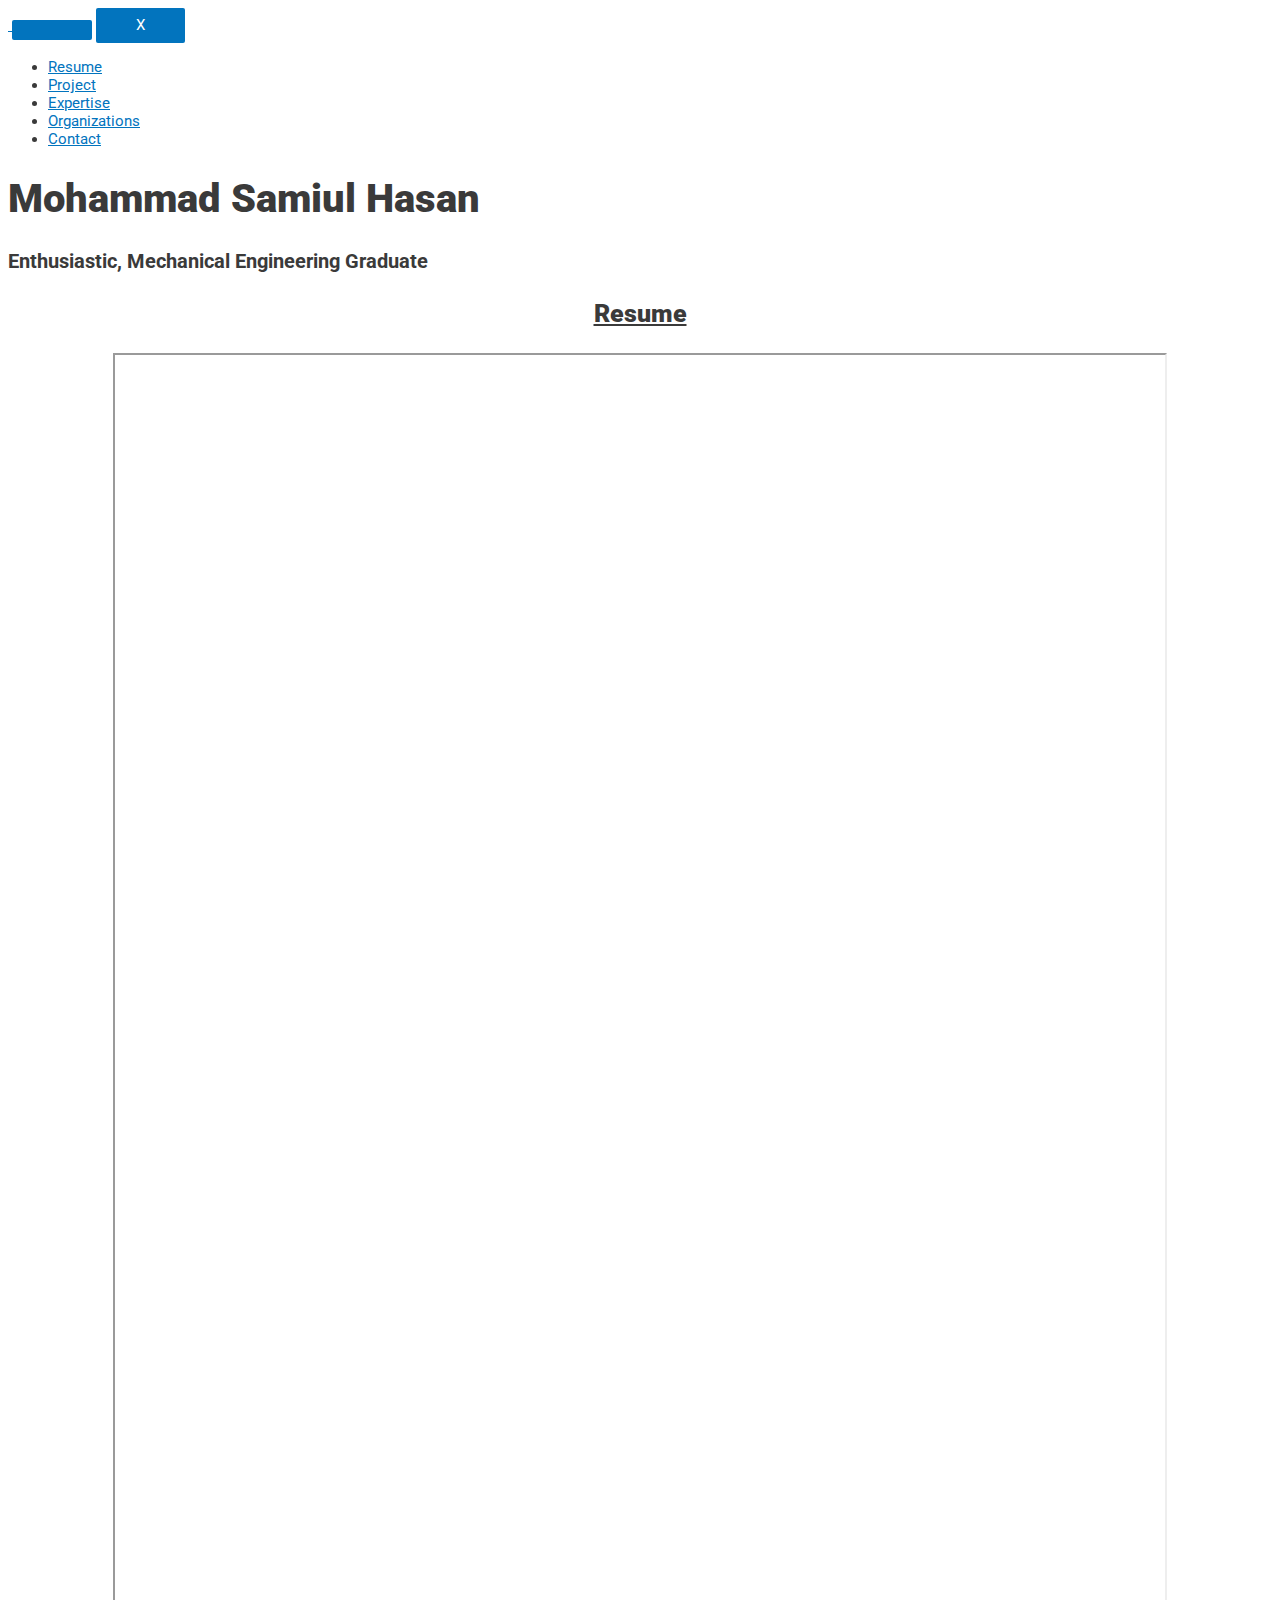
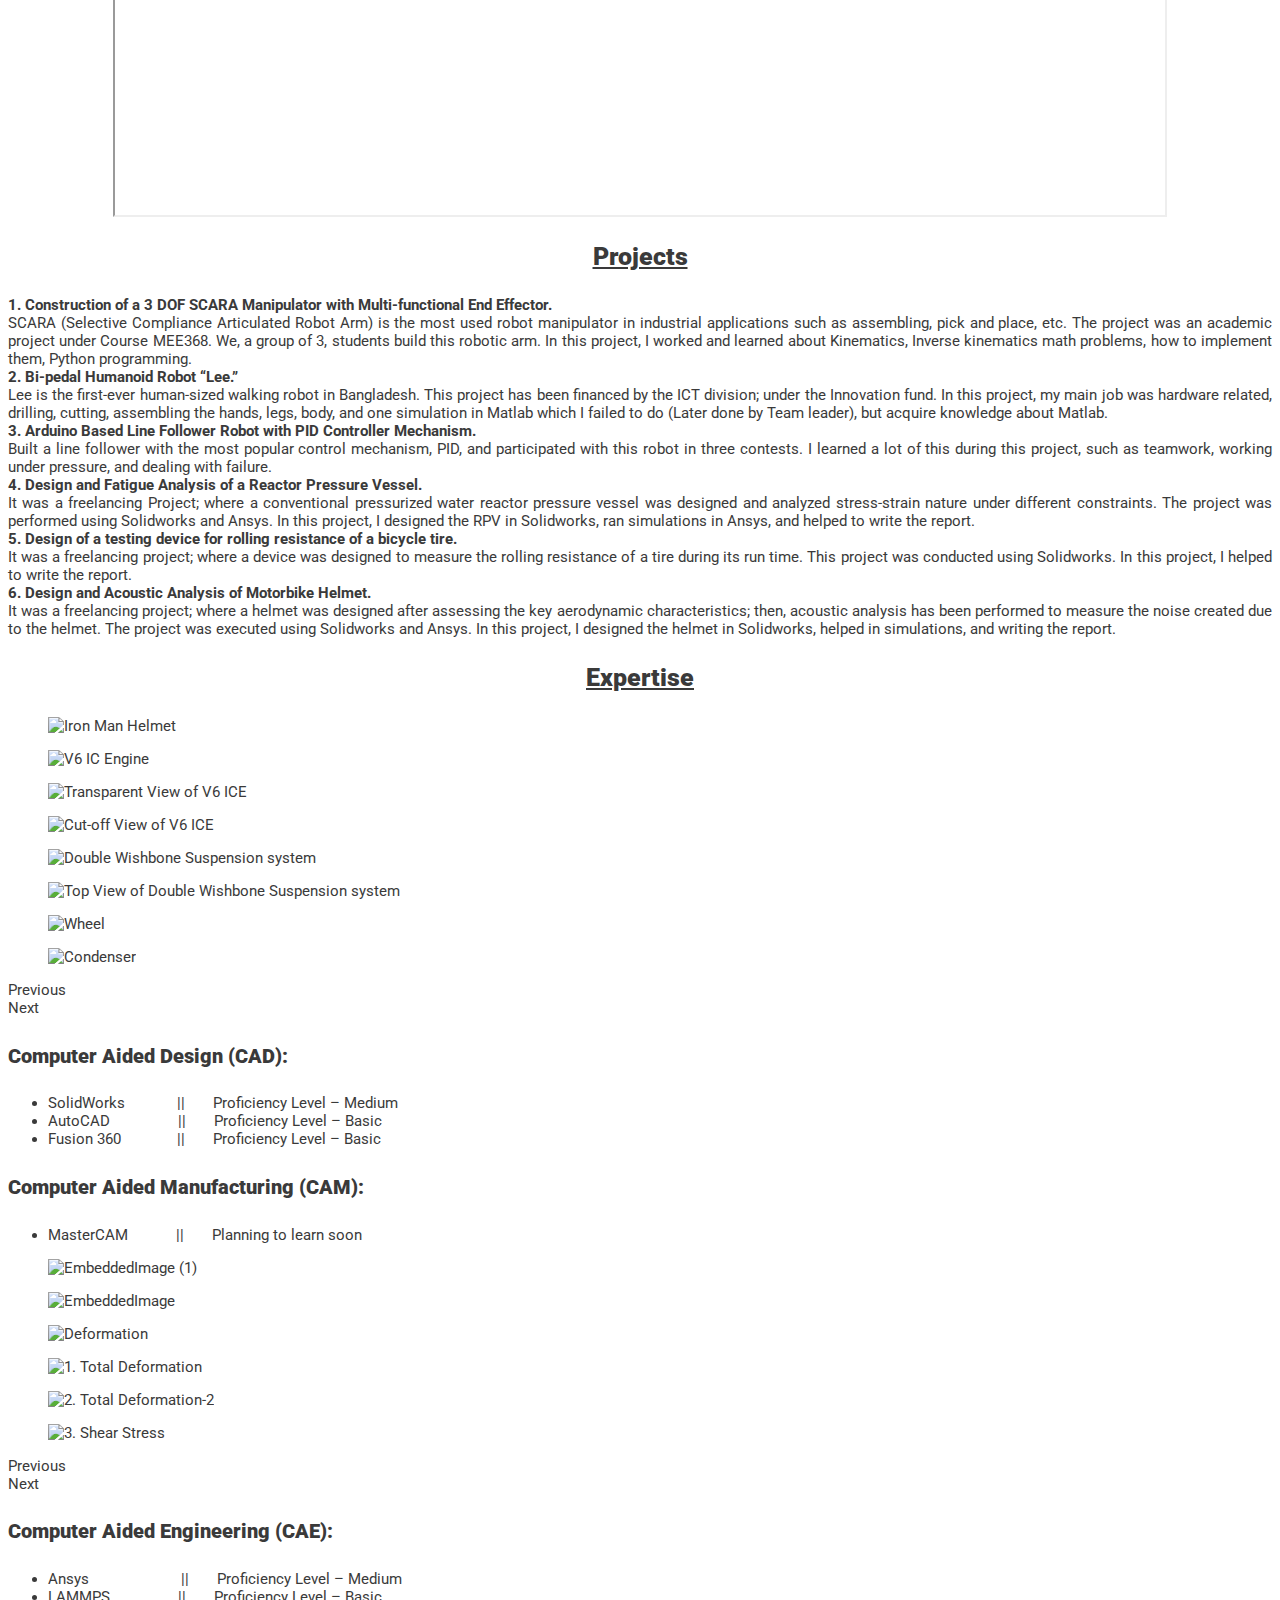
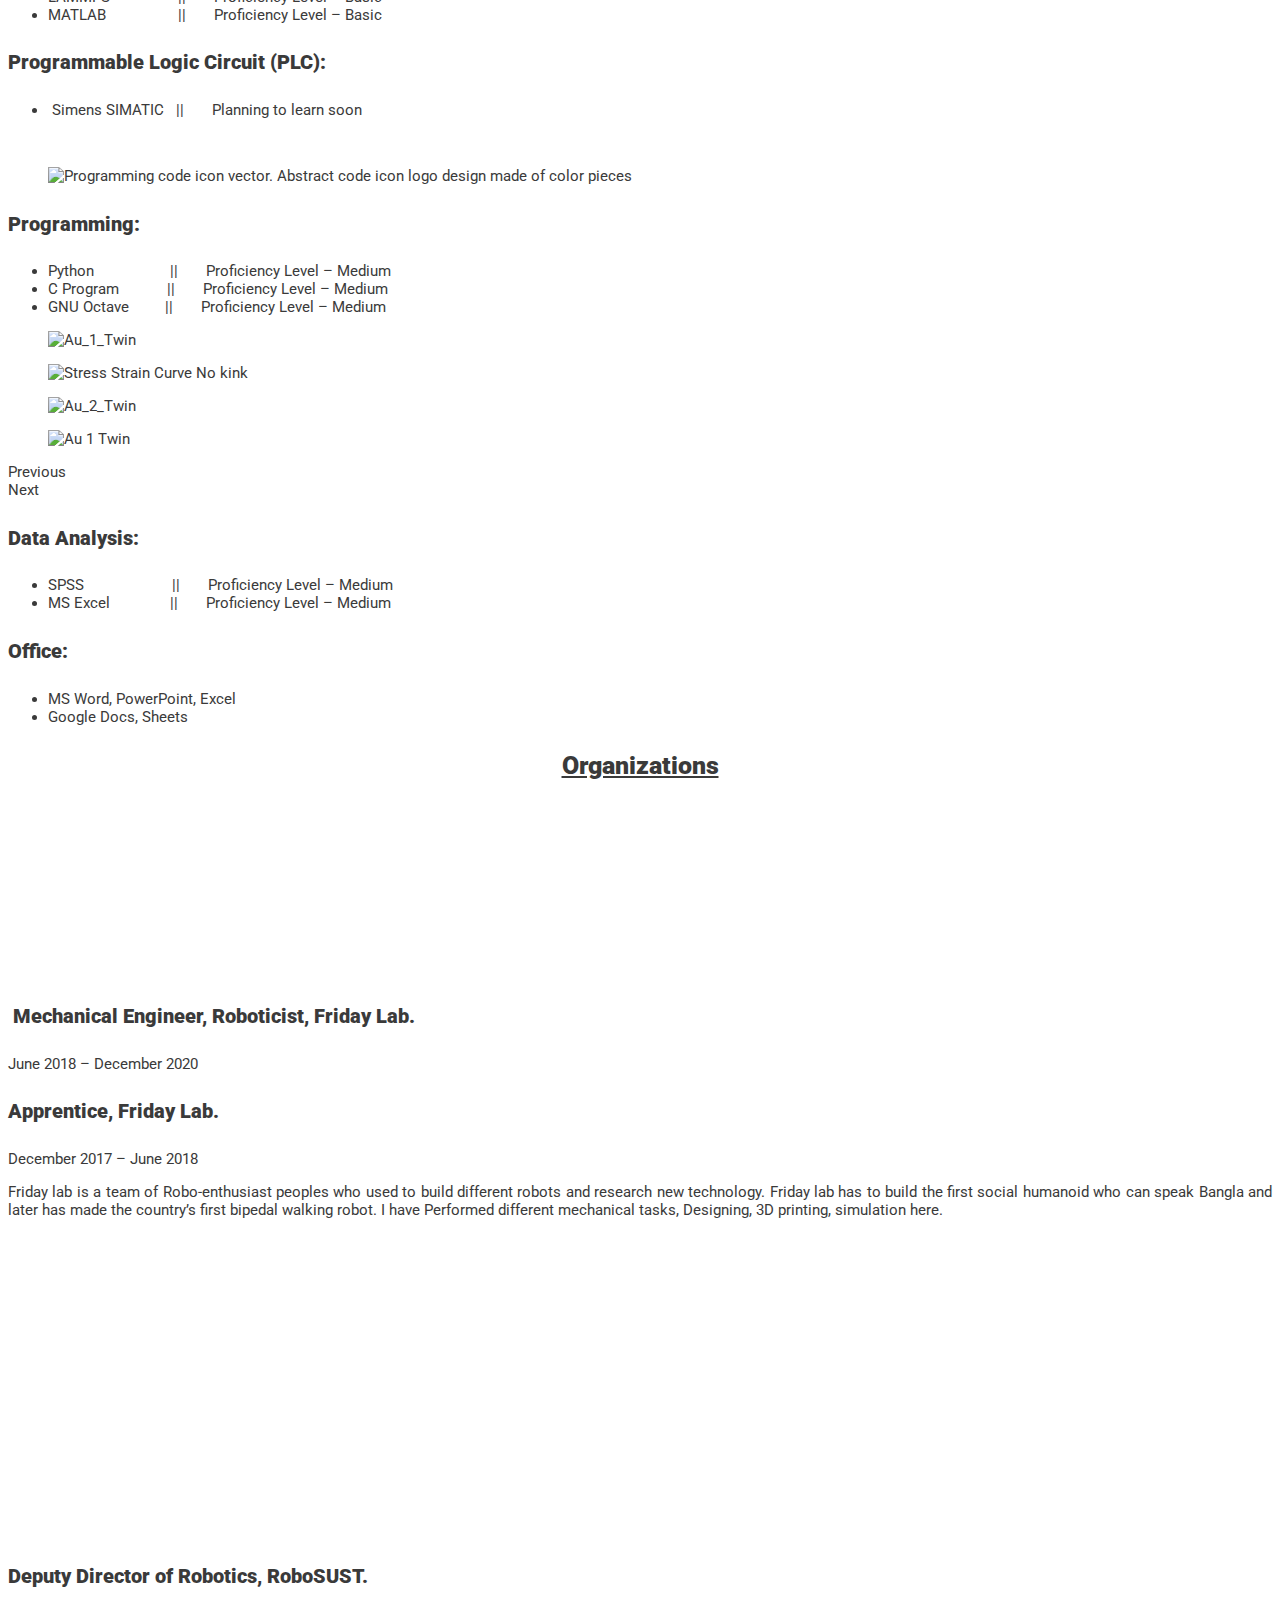
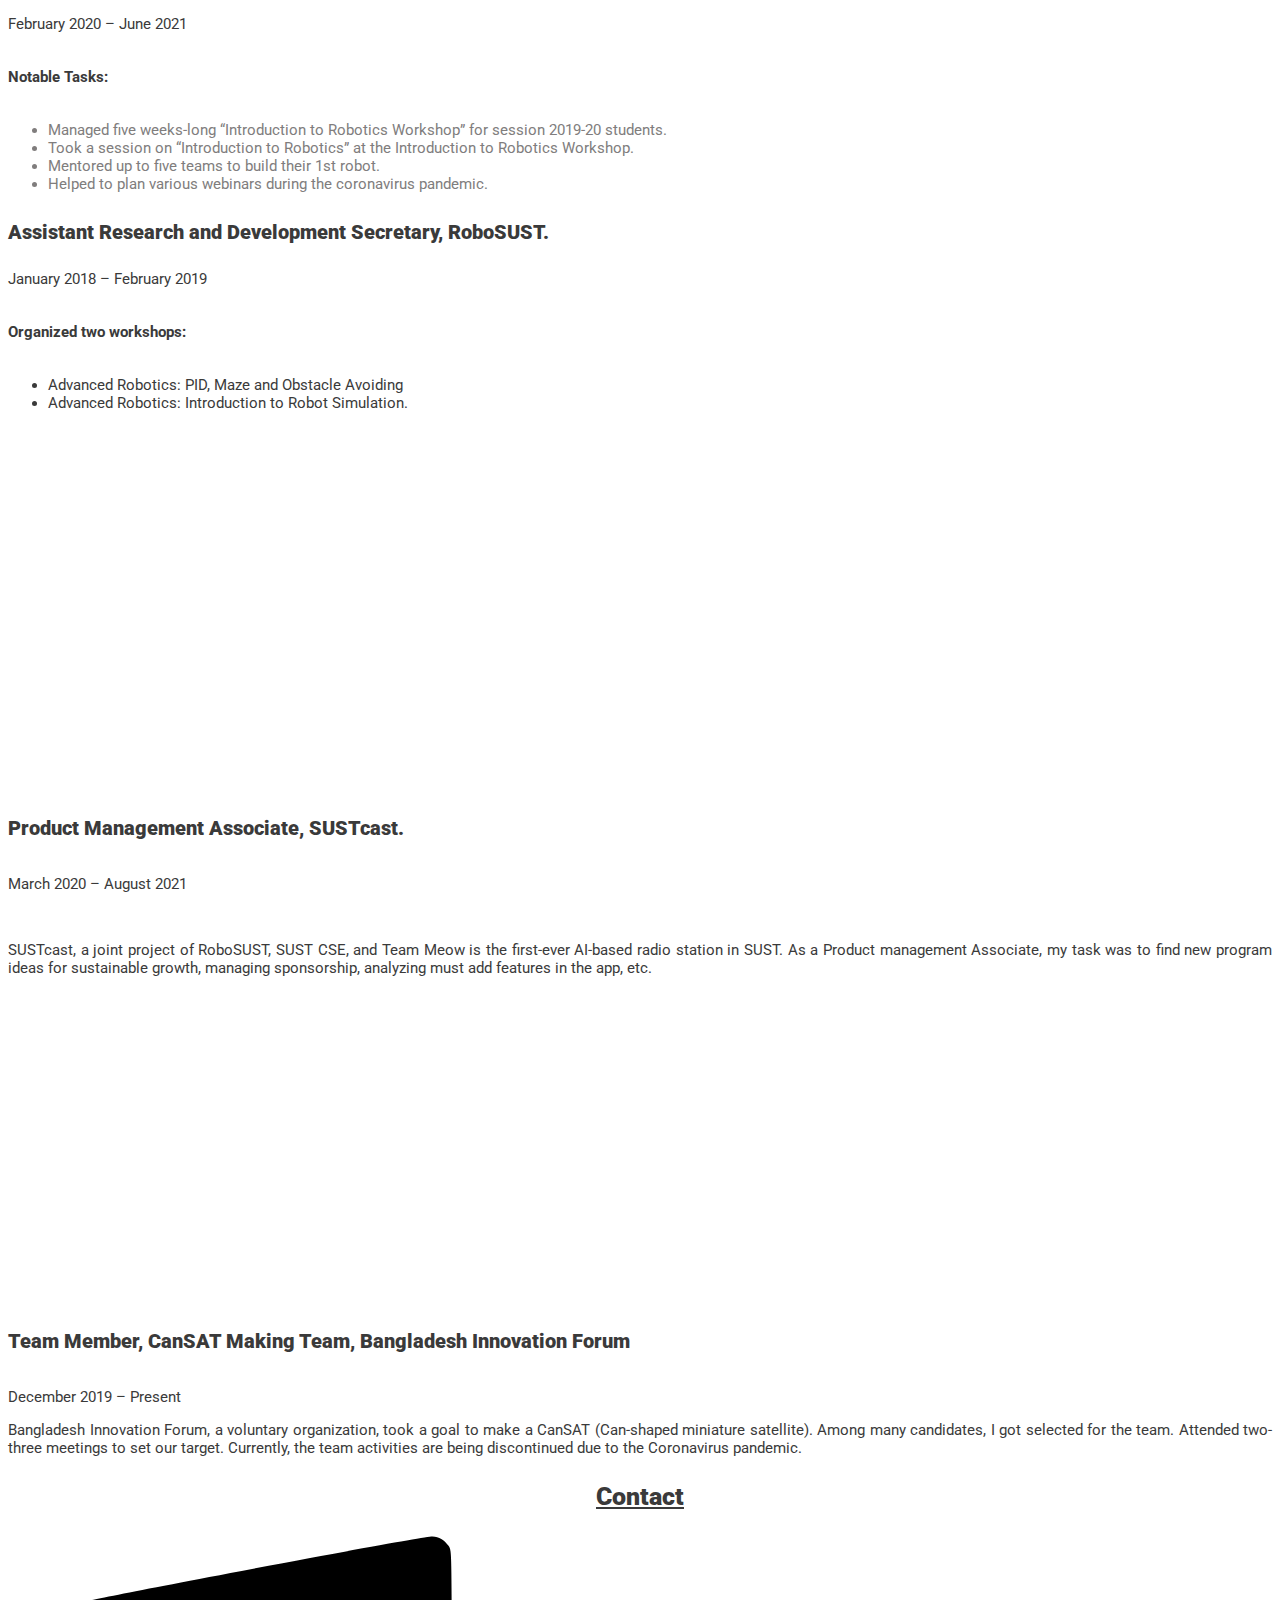
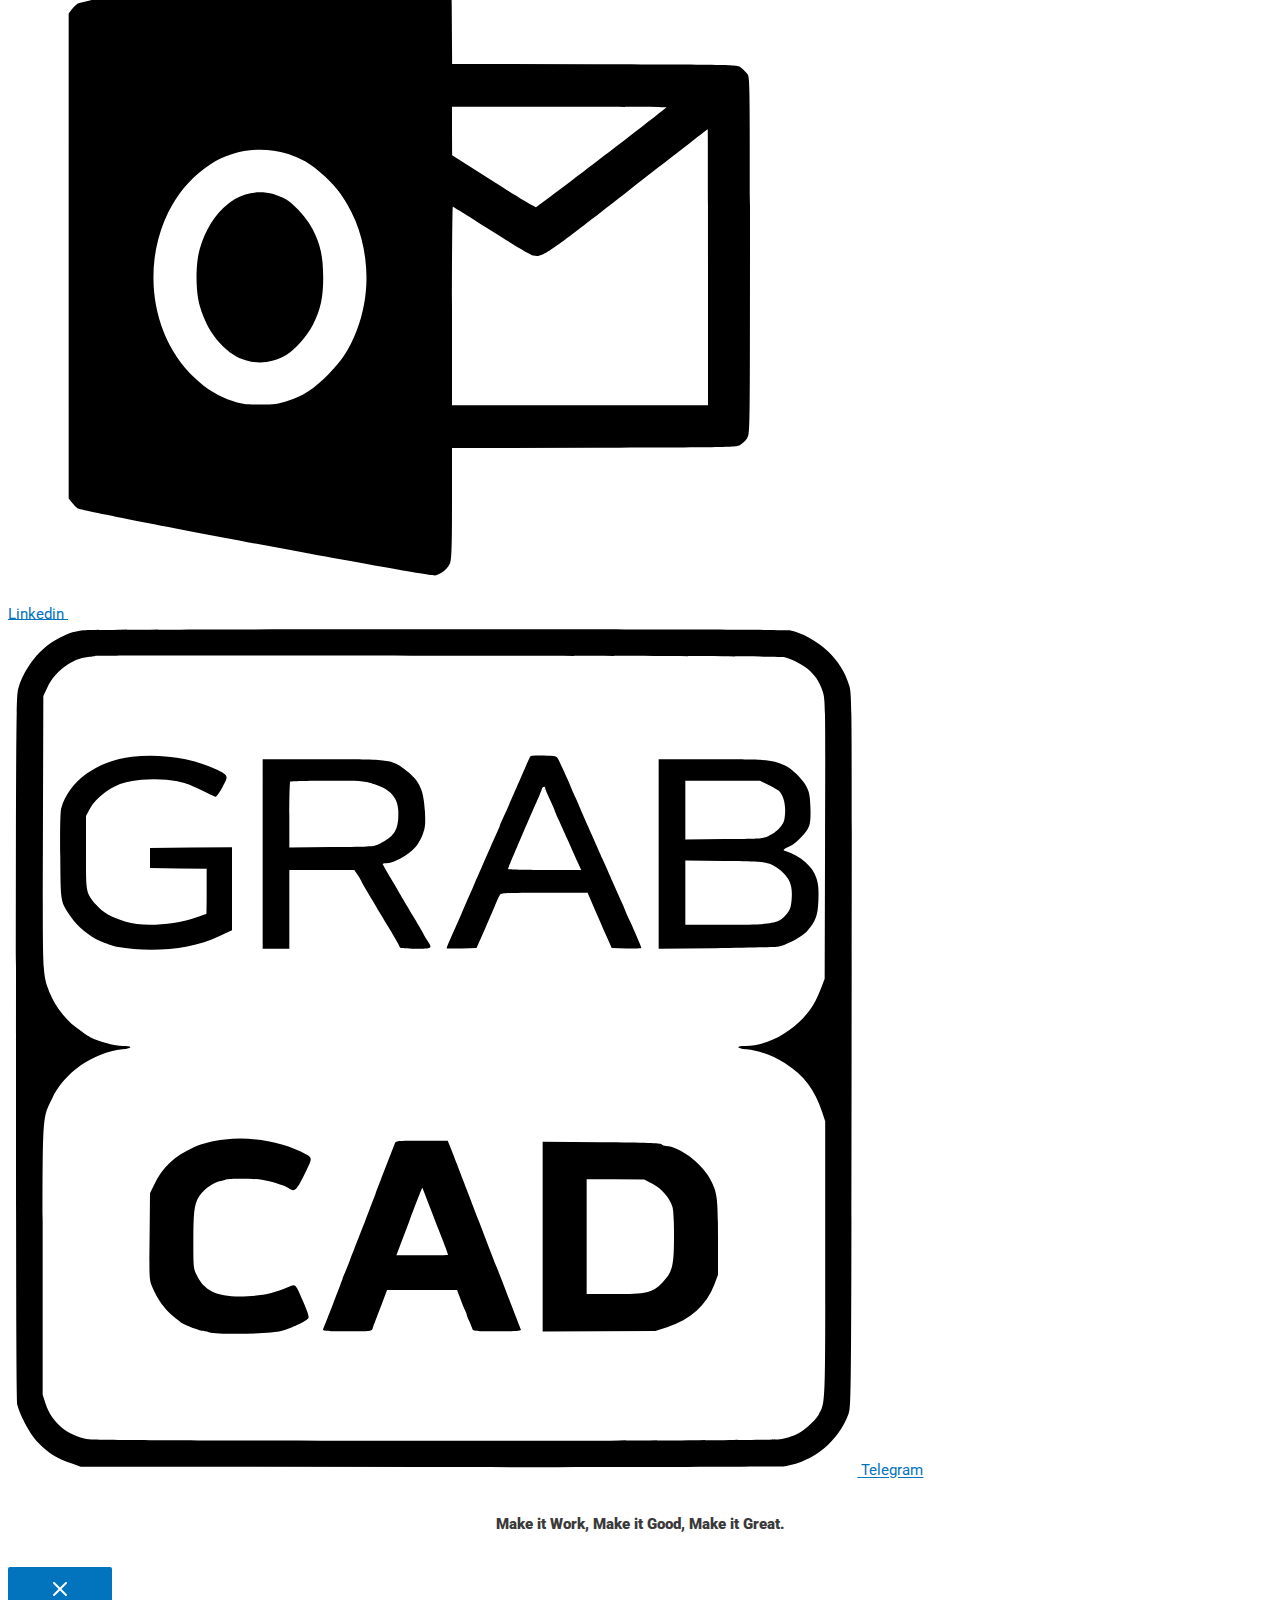
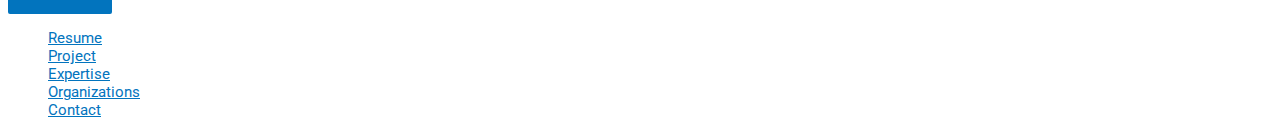
==== commit d59cbfaf: "Added PDF Viewer" ====
--- a/index.html
+++ b/index.html
@@ -33,7 +33,7 @@
 <link rel="stylesheet" id="elementor-post-10-css" href="https://www.samiulhasan.me/wp-content/uploads/elementor/css/post-10.css?ver=1631621297" media="all">
 <link rel="stylesheet" id="elementor-pro-css" href="https://www.samiulhasan.me/wp-content/plugins/elementor-pro/assets/css/frontend.min.css?ver=3.4.1" media="all">
 <link rel="stylesheet" id="elementor-global-css" href="https://www.samiulhasan.me/wp-content/uploads/elementor/css/global.css?ver=1631621667" media="all">
-<link rel="stylesheet" id="elementor-post-17-css" href="https://www.samiulhasan.me/wp-content/uploads/elementor/css/post-17.css?ver=1631622635" media="all">
+<link rel="stylesheet" id="elementor-post-17-css" href="https://www.samiulhasan.me/wp-content/uploads/elementor/css/post-17.css?ver=1631625846" media="all">
 <link rel="stylesheet" id="jltma-bootstrap-css" href="https://www.samiulhasan.me/wp-content/plugins/master-addons/assets/css/bootstrap.min.css?ver=5.8.1" media="all">
 <link rel="stylesheet" id="master-addons-main-style-css" href="https://www.samiulhasan.me/wp-content/plugins/master-addons/assets/css/master-addons-styles.css?ver=5.8.1" media="all">
 <link rel="stylesheet" id="google-fonts-1-css" href="https://fonts.googleapis.com/css?family=Roboto%3A100%2C100italic%2C200%2C200italic%2C300%2C300italic%2C400%2C400italic%2C500%2C500italic%2C600%2C600italic%2C700%2C700italic%2C800%2C800italic%2C900%2C900italic%7CRoboto+Slab%3A100%2C100italic%2C200%2C200italic%2C300%2C300italic%2C400%2C400italic%2C500%2C500italic%2C600%2C600italic%2C700%2C700italic%2C800%2C800italic%2C900%2C900italic&#038;display=auto&#038;ver=5.8.1" media="all">
@@ -145,13 +145,13 @@
 		</div>
 							</div>
 		</section>
-				<section class="has_ma_el_bg_slider elementor-section elementor-top-section elementor-element elementor-element-ccaf2cb elementor-section-boxed elementor-section-height-default elementor-section-height-default" data-id="ccaf2cb" data-element_type="section">
-						<div class="elementor-container elementor-column-gap-default">
-					<div class="has_ma_el_bg_slider elementor-column elementor-col-100 elementor-top-column elementor-element elementor-element-035481c" data-id="035481c" data-element_type="column">
-			<div class="elementor-widget-wrap elementor-element-populated">
-								<div class="elementor-element elementor-element-0651359 elementor-widget elementor-widget-text-editor" data-id="0651359" data-element_type="widget" data-widget_type="text-editor.default">
-				<div class="elementor-widget-container">
-							<a href="https://www.samiulhasan.me/wp-content/uploads/2021/09/Resume-of-Mohammad-Samiul-Hasan.pdf" class="pdfemb-viewer" data-width="max" data-height="max" data-toolbar="bottom" data-toolbar-fixed="off">Resume of Mohammad Samiul Hasan<br></a>						</div>
+				<section class="has_ma_el_bg_slider elementor-section elementor-top-section elementor-element elementor-element-1adbf47 elementor-section-boxed elementor-section-height-default elementor-section-height-default" data-id="1adbf47" data-element_type="section">
+						<div class="elementor-container elementor-column-gap-default">
+					<div class="has_ma_el_bg_slider elementor-column elementor-col-100 elementor-top-column elementor-element elementor-element-4848bc7" data-id="4848bc7" data-element_type="column">
+			<div class="elementor-widget-wrap elementor-element-populated">
+								<div class="elementor-element elementor-element-48bb3a3 elementor-widget elementor-widget-pdfjs_viewer" data-id="48bb3a3" data-element_type="widget" data-widget_type="pdfjs_viewer.default">
+				<div class="elementor-widget-container">
+			<iframe src="https://www.samiulhasan.me/wp-content/plugins/pdf-viewer-for-elementor/assets/pdfjs/web/viewer.html?file=http://https://www.samiulhasan.me/wp-content/uploads/2021/09/Resume-of-Mohammad-Samiul-Hasan.pdf&amp;embedded=true" style="display: block; margin-left: auto; margin-right: auto; width: 1050px; height: 1460px;" frameborder="1" marginheight="0px" marginwidth="0px" allowfullscreen></iframe>		</div>
 				</div>
 					</div>
 		</div>
@@ -514,7 +514,8 @@
 							<h6> </h6>
 <h6><strong style="font-size: 1.33333rem; font-style: inherit; font-family: var( --e-global-typography-text-font-family ), Sans-serif;">Product Management Associate, SUSTcast.</strong></h6>
 <p>March 2020 &#8211; August 2021</p>
-<p><span style="font-weight: var( --e-global-typography-text-font-weight ); color: rgba(0, 0, 0, 0.9); font-family: -apple-system, system-ui, BlinkMacSystemFont, 'Segoe UI', Roboto, 'Helvetica Neue', 'Fira Sans', Ubuntu, Oxygen, 'Oxygen Sans', Cantarell, 'Droid Sans', 'Apple Color Emoji', 'Segoe UI Emoji', 'Segoe UI Symbol', 'Lucida Grande', Helvetica, Arial, sans-serif; font-size: 14px;"><p style="text-align:justify">SUSTcast, a joint project of RoboSUST, SUST CSE, and Team Meow is the first-ever AI-based radio station in SUST. </p></span><span style="font-weight: var( --e-global-typography-text-font-weight ); color: rgba(0, 0, 0, 0.9); font-family: -apple-system, system-ui, BlinkMacSystemFont, 'Segoe UI', Roboto, 'Helvetica Neue', 'Fira Sans', Ubuntu, Oxygen, 'Oxygen Sans', Cantarell, 'Droid Sans', 'Apple Color Emoji', 'Segoe UI Emoji', 'Segoe UI Symbol', 'Lucida Grande', Helvetica, Arial, sans-serif; font-size: 14px;">As a Product management Associate, my task was to find new program ideas for sustainable growth, managing sponsorship, analyzing must add features in the app, etc.</span></p>						</div>
+<p> </p>
+<p style="text-align: justify;">SUSTcast, a joint project of RoboSUST, SUST CSE, and Team Meow is the first-ever AI-based radio station in SUST. As a Product management Associate, my task was to find new program ideas for sustainable growth, managing sponsorship, analyzing must add features in the app, etc.</p>						</div>
 				</div>
 					</div>
 		</div>
@@ -664,8 +665,7 @@
 		</div>
 		</div>
 
-		<link rel="stylesheet" id="pdfemb_embed_pdf_css-css" href="https://www.samiulhasan.me/wp-content/plugins/pdf-embedder/css/pdfemb-embed-pdf-4.6.2.css?ver=4.6.2" media="all">
-<link rel="stylesheet" id="e-animations-css" href="https://www.samiulhasan.me/wp-content/plugins/elementor/assets/lib/animations/animations.min.css?ver=3.4.4" media="all">
+		<link rel="stylesheet" id="e-animations-css" href="https://www.samiulhasan.me/wp-content/plugins/elementor/assets/lib/animations/animations.min.css?ver=3.4.4" media="all">
 <script id="astra-theme-js-js-extra">
 var astra = {"break_point":"921","isRtl":""};
 </script>
@@ -677,11 +677,6 @@
 <script src="https://www.samiulhasan.me/wp-content/plugins/master-addons/assets/js/master-addons-scripts.js?ver=1.6.2" id="master-addons-scripts-js"></script>
 <script src="https://www.samiulhasan.me/wp-includes/js/wp-embed.min.js?ver=5.8.1" id="wp-embed-js"></script>
 <script src="https://www.samiulhasan.me/wp-content/plugins/master-addons/assets/js/bootstrap.min.js?ver=1.6.2" id="jltma-bootstrap-js"></script>
-<script id="pdfemb_embed_pdf_js-js-extra">
-var pdfemb_trans = {"worker_src":"https:\/\/www.samiulhasan.me\/wp-content\/plugins\/pdf-embedder\/js\/pdfjs\/pdf-4.6.2.worker.min.js","cmap_url":"https:\/\/www.samiulhasan.me\/wp-content\/plugins\/pdf-embedder\/js\/pdfjs\/cmaps\/","poweredby":"off","objectL10n":{"loading":"Loading...","page":"Page","zoom":"Zoom","prev":"Previous page","next":"Next page","zoomin":"Zoom In","zoomout":"Zoom Out","secure":"Secure","download":"Download PDF","fullscreen":"Full Screen","domainerror":"Error: URL to the PDF file must be on exactly the same domain as the current web page.","clickhereinfo":"Click here for more info","widthheightinvalid":"PDF page width or height are invalid","viewinfullscreen":"View in Full Screen"}};
-</script>
-<script src="https://www.samiulhasan.me/wp-content/plugins/pdf-embedder/js/all-pdfemb-basic-4.6.2.min.js?ver=5.8.1" id="pdfemb_embed_pdf_js-js"></script>
-<script src="https://www.samiulhasan.me/wp-content/plugins/pdf-embedder/js/pdfjs/pdf-4.6.2.min.js?ver=4.6.2" id="pdfemb_pdf_js-js"></script>
 <script src="https://www.samiulhasan.me/wp-content/plugins/elementor-pro/assets/js/webpack-pro.runtime.min.js?ver=3.4.1" id="elementor-pro-webpack-runtime-js"></script>
 <script src="https://www.samiulhasan.me/wp-content/plugins/elementor/assets/js/webpack.runtime.min.js?ver=3.4.4" id="elementor-webpack-runtime-js"></script>
 <script src="https://www.samiulhasan.me/wp-content/plugins/elementor/assets/js/frontend-modules.min.js?ver=3.4.4" id="elementor-frontend-modules-js"></script>
@@ -712,6 +707,6 @@
 
 Page Caching using disk: enhanced 
 
-Served from: localhost @ 2021-09-14 18:30:42 by W3 Total Cache
+Served from: localhost @ 2021-09-14 19:24:07 by W3 Total Cache
 -->
 </html>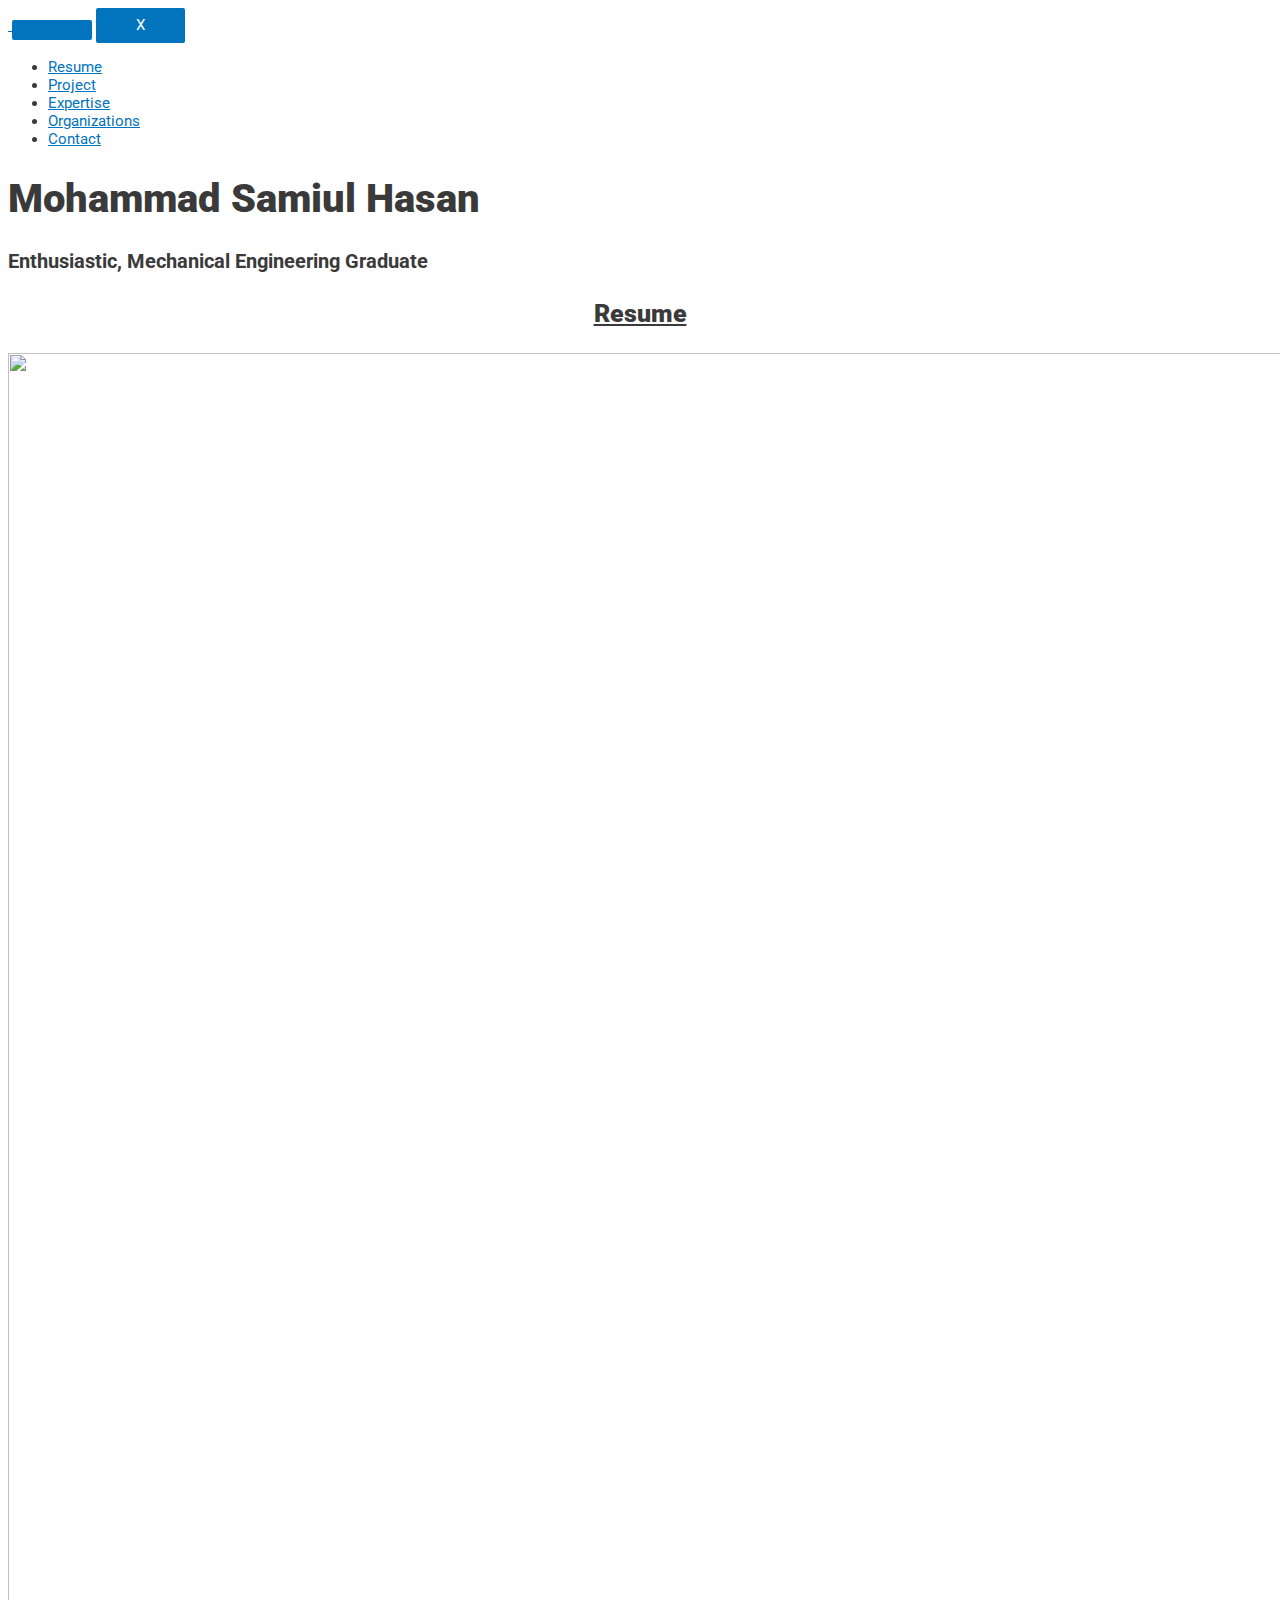
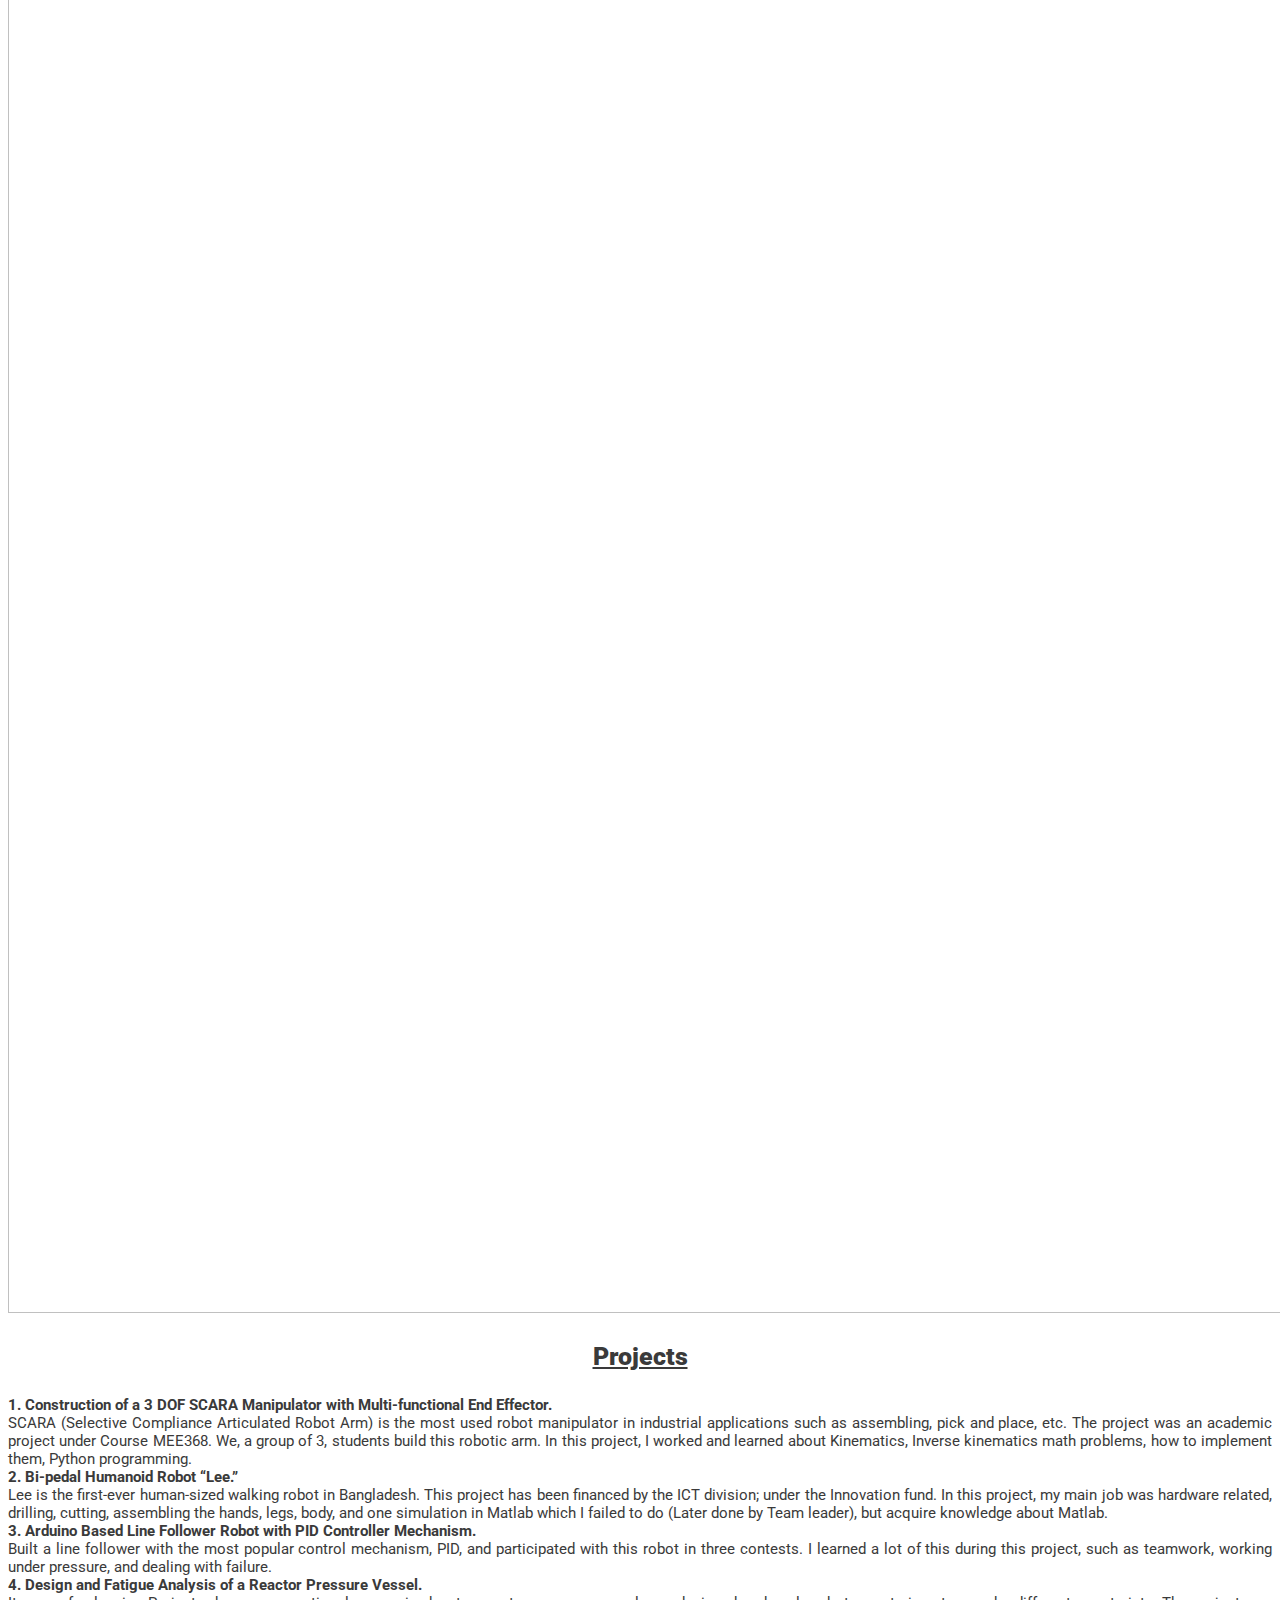
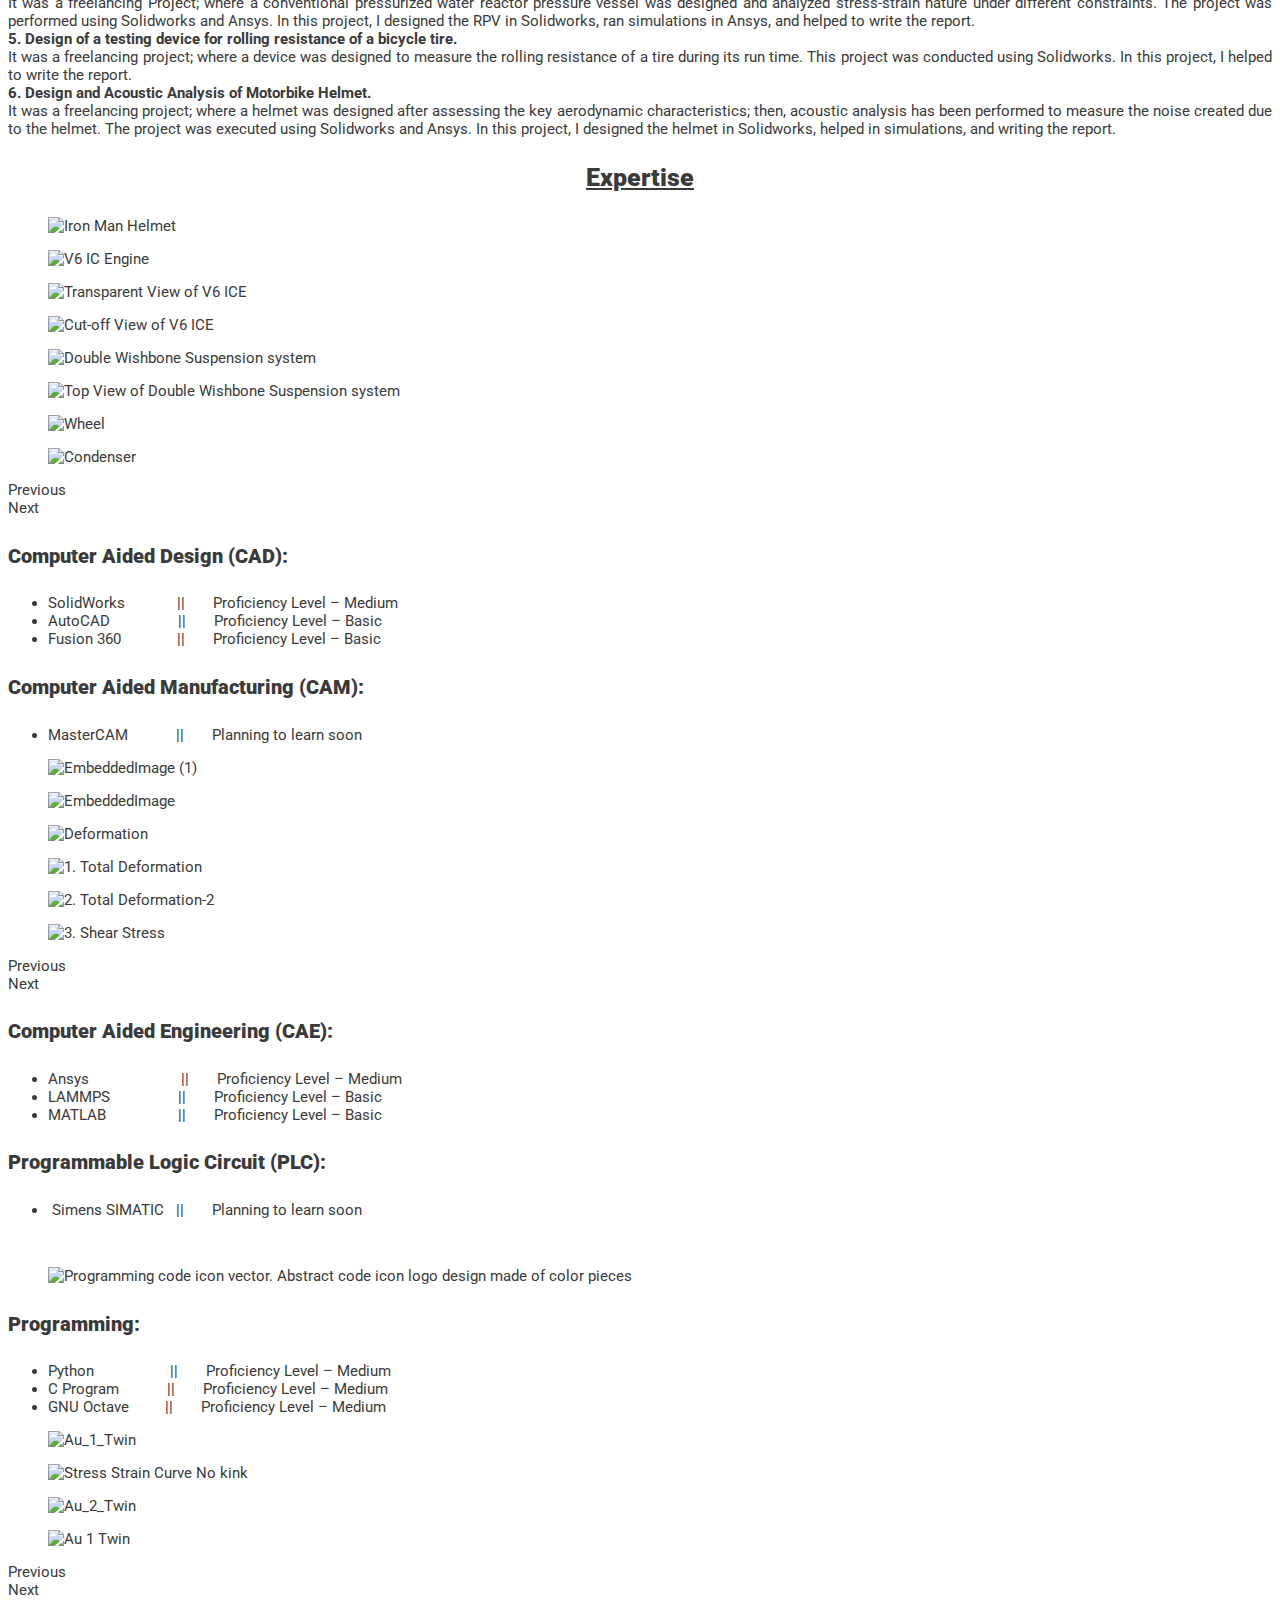
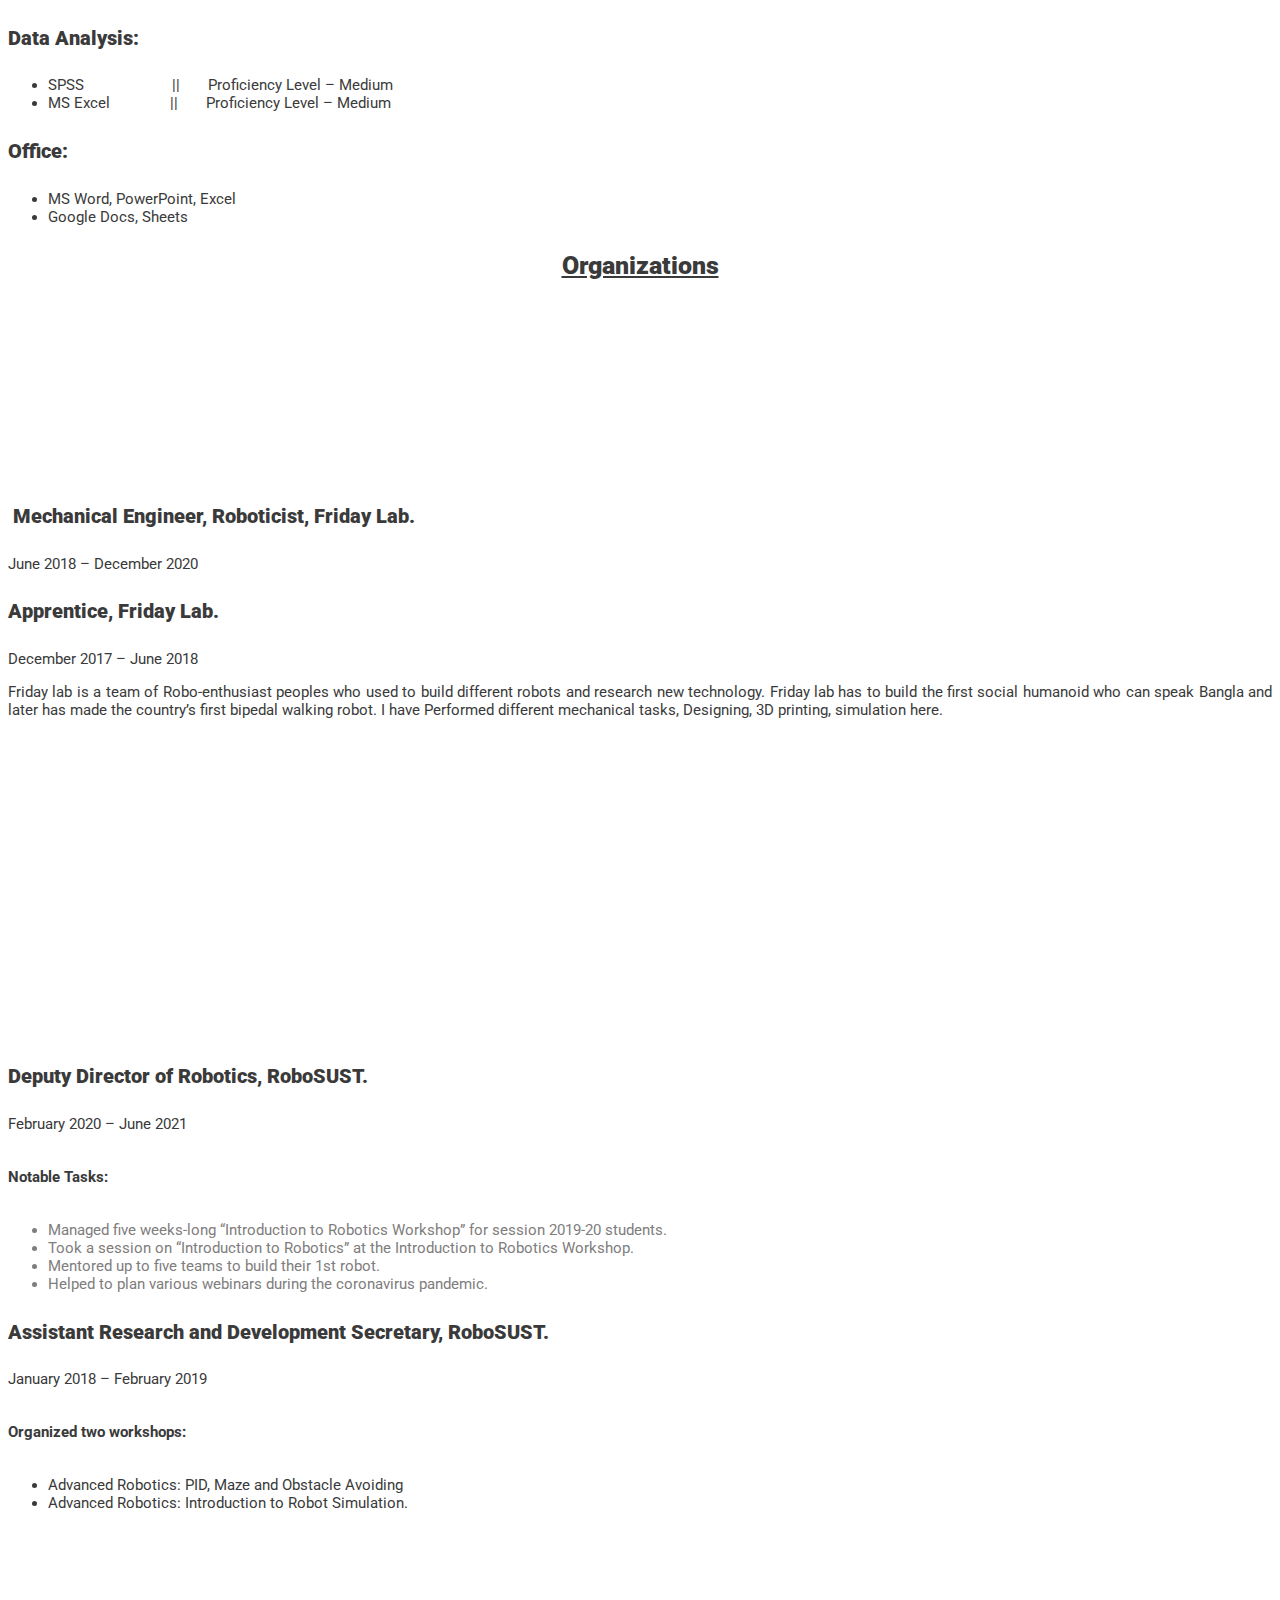
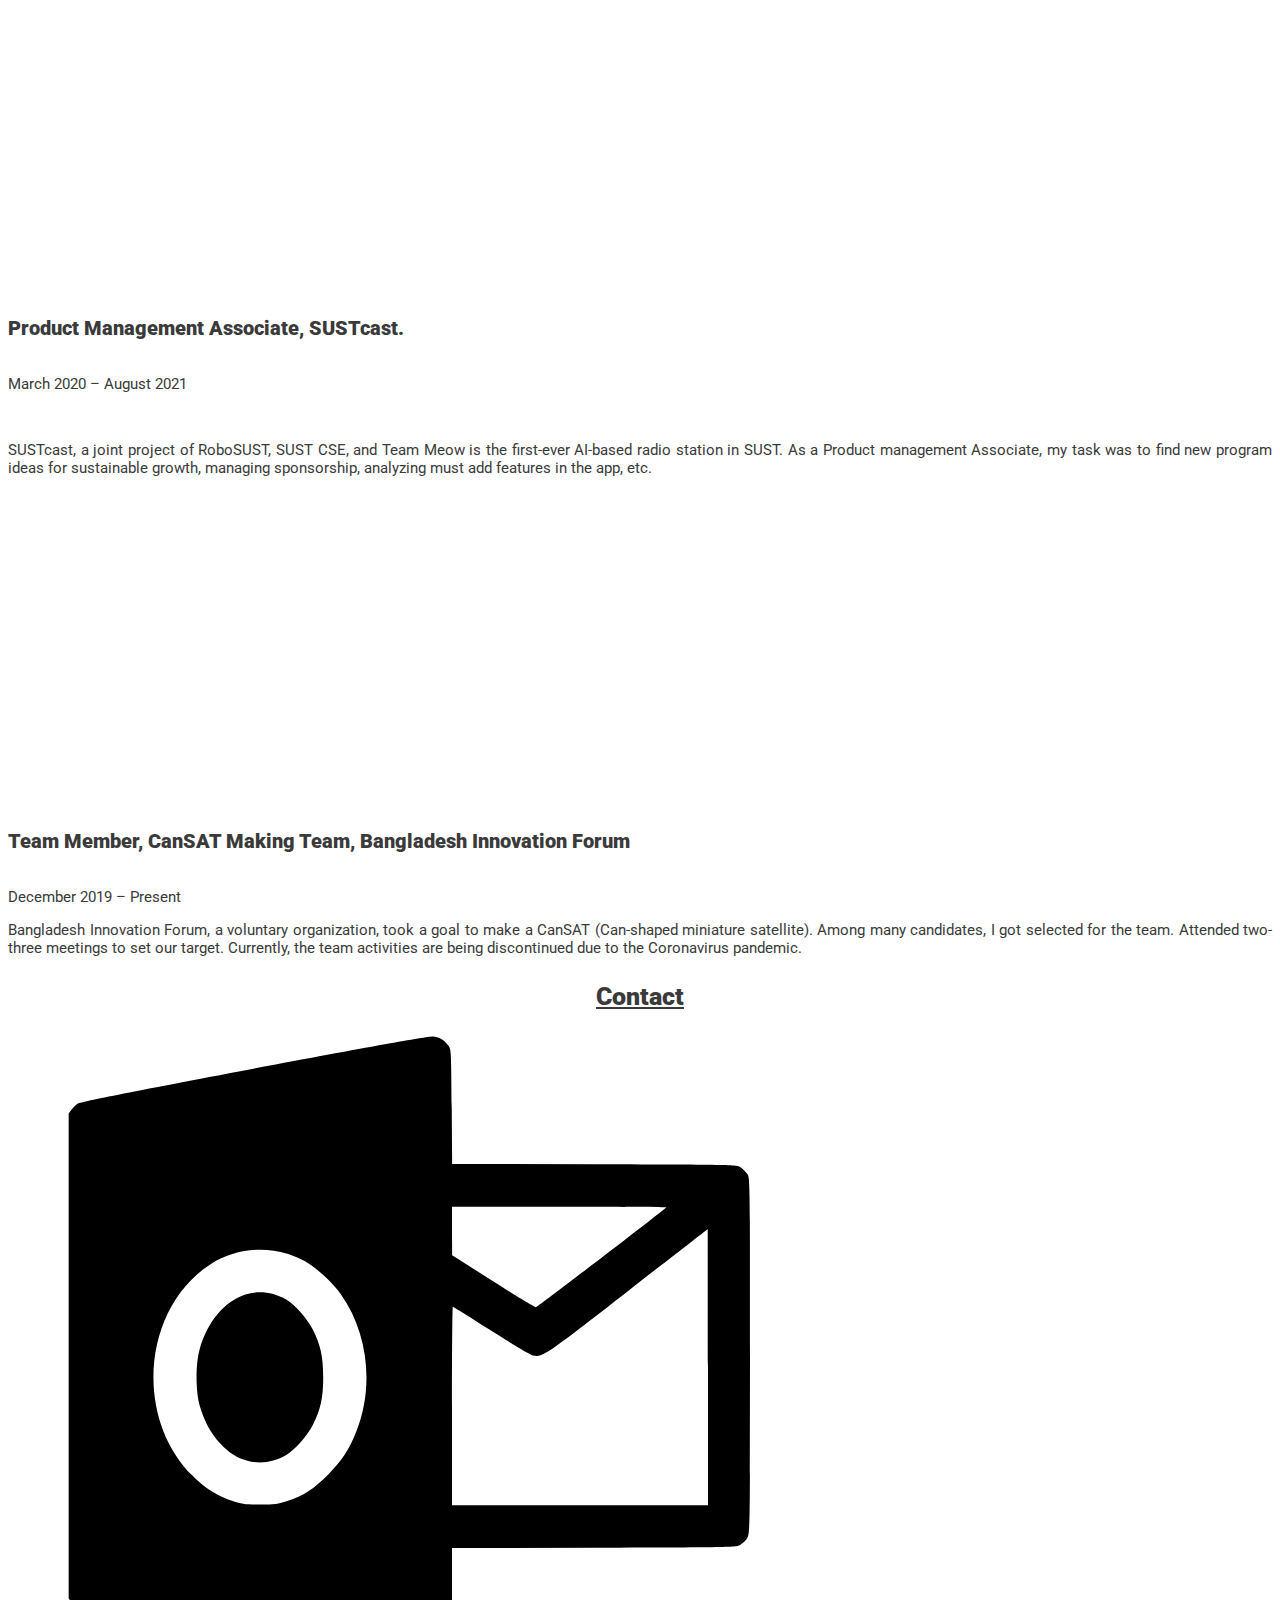
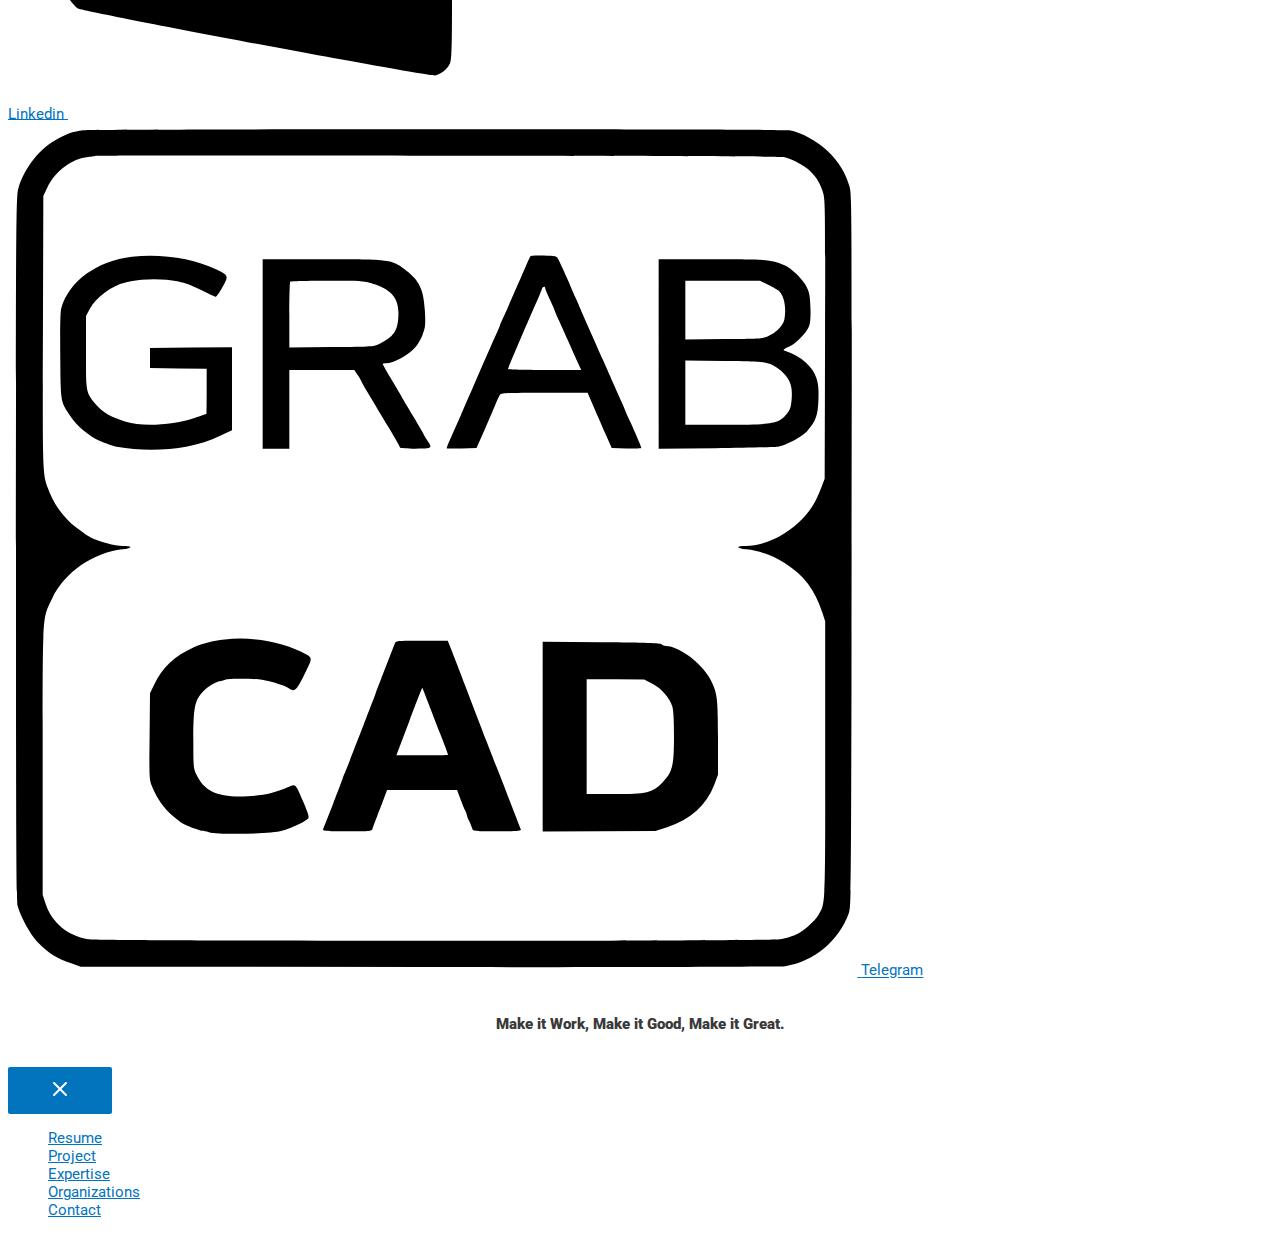
==== commit c9bbf4c2: "back to basics" ====
--- a/index.html
+++ b/index.html
@@ -33,7 +33,7 @@
 <link rel="stylesheet" id="elementor-post-10-css" href="https://www.samiulhasan.me/wp-content/uploads/elementor/css/post-10.css?ver=1631621297" media="all">
 <link rel="stylesheet" id="elementor-pro-css" href="https://www.samiulhasan.me/wp-content/plugins/elementor-pro/assets/css/frontend.min.css?ver=3.4.1" media="all">
 <link rel="stylesheet" id="elementor-global-css" href="https://www.samiulhasan.me/wp-content/uploads/elementor/css/global.css?ver=1631621667" media="all">
-<link rel="stylesheet" id="elementor-post-17-css" href="https://www.samiulhasan.me/wp-content/uploads/elementor/css/post-17.css?ver=1631625846" media="all">
+<link rel="stylesheet" id="elementor-post-17-css" href="https://www.samiulhasan.me/wp-content/uploads/elementor/css/post-17.css?ver=1631626803" media="all">
 <link rel="stylesheet" id="jltma-bootstrap-css" href="https://www.samiulhasan.me/wp-content/plugins/master-addons/assets/css/bootstrap.min.css?ver=5.8.1" media="all">
 <link rel="stylesheet" id="master-addons-main-style-css" href="https://www.samiulhasan.me/wp-content/plugins/master-addons/assets/css/master-addons-styles.css?ver=5.8.1" media="all">
 <link rel="stylesheet" id="google-fonts-1-css" href="https://fonts.googleapis.com/css?family=Roboto%3A100%2C100italic%2C200%2C200italic%2C300%2C300italic%2C400%2C400italic%2C500%2C500italic%2C600%2C600italic%2C700%2C700italic%2C800%2C800italic%2C900%2C900italic%7CRoboto+Slab%3A100%2C100italic%2C200%2C200italic%2C300%2C300italic%2C400%2C400italic%2C500%2C500italic%2C600%2C600italic%2C700%2C700italic%2C800%2C800italic%2C900%2C900italic&#038;display=auto&#038;ver=5.8.1" media="all">
@@ -145,13 +145,13 @@
 		</div>
 							</div>
 		</section>
-				<section class="has_ma_el_bg_slider elementor-section elementor-top-section elementor-element elementor-element-1adbf47 elementor-section-boxed elementor-section-height-default elementor-section-height-default" data-id="1adbf47" data-element_type="section">
-						<div class="elementor-container elementor-column-gap-default">
-					<div class="has_ma_el_bg_slider elementor-column elementor-col-100 elementor-top-column elementor-element elementor-element-4848bc7" data-id="4848bc7" data-element_type="column">
-			<div class="elementor-widget-wrap elementor-element-populated">
-								<div class="elementor-element elementor-element-48bb3a3 elementor-widget elementor-widget-pdfjs_viewer" data-id="48bb3a3" data-element_type="widget" data-widget_type="pdfjs_viewer.default">
-				<div class="elementor-widget-container">
-			<iframe src="https://www.samiulhasan.me/wp-content/plugins/pdf-viewer-for-elementor/assets/pdfjs/web/viewer.html?file=http://https://www.samiulhasan.me/wp-content/uploads/2021/09/Resume-of-Mohammad-Samiul-Hasan.pdf&amp;embedded=true" style="display: block; margin-left: auto; margin-right: auto; width: 1050px; height: 1460px;" frameborder="1" marginheight="0px" marginwidth="0px" allowfullscreen></iframe>		</div>
+				<section class="has_ma_el_bg_slider elementor-section elementor-top-section elementor-element elementor-element-916ec6d elementor-section-boxed elementor-section-height-default elementor-section-height-default" data-id="916ec6d" data-element_type="section">
+						<div class="elementor-container elementor-column-gap-default">
+					<div class="has_ma_el_bg_slider elementor-column elementor-col-100 elementor-top-column elementor-element elementor-element-96788f0" data-id="96788f0" data-element_type="column">
+			<div class="elementor-widget-wrap elementor-element-populated">
+								<div class="elementor-element elementor-element-39b6b67 elementor-widget elementor-widget-image" data-id="39b6b67" data-element_type="widget" data-widget_type="image.default">
+				<div class="elementor-widget-container">
+															<img width="1811" height="2560" src="https://www.samiulhasan.me/wp-content/uploads/2021/09/Resume-of-Mohammad-Samiul-Hasan-page-001-scaled.jpg" class="attachment-full size-full" alt="" loading="lazy" srcset="https://www.samiulhasan.me/wp-content/uploads/2021/09/Resume-of-Mohammad-Samiul-Hasan-page-001-scaled.jpg 1811w, https://www.samiulhasan.me/wp-content/uploads/2021/09/Resume-of-Mohammad-Samiul-Hasan-page-001-212x300.jpg 212w, https://www.samiulhasan.me/wp-content/uploads/2021/09/Resume-of-Mohammad-Samiul-Hasan-page-001-724x1024.jpg 724w, https://www.samiulhasan.me/wp-content/uploads/2021/09/Resume-of-Mohammad-Samiul-Hasan-page-001-768x1086.jpg 768w, https://www.samiulhasan.me/wp-content/uploads/2021/09/Resume-of-Mohammad-Samiul-Hasan-page-001-1086x1536.jpg 1086w, https://www.samiulhasan.me/wp-content/uploads/2021/09/Resume-of-Mohammad-Samiul-Hasan-page-001-1448x2048.jpg 1448w" sizes="(max-width: 1811px) 100vw, 1811px">															</div>
 				</div>
 					</div>
 		</div>
@@ -707,6 +707,6 @@
 
 Page Caching using disk: enhanced 
 
-Served from: localhost @ 2021-09-14 19:24:07 by W3 Total Cache
+Served from: localhost @ 2021-09-14 19:40:04 by W3 Total Cache
 -->
 </html>